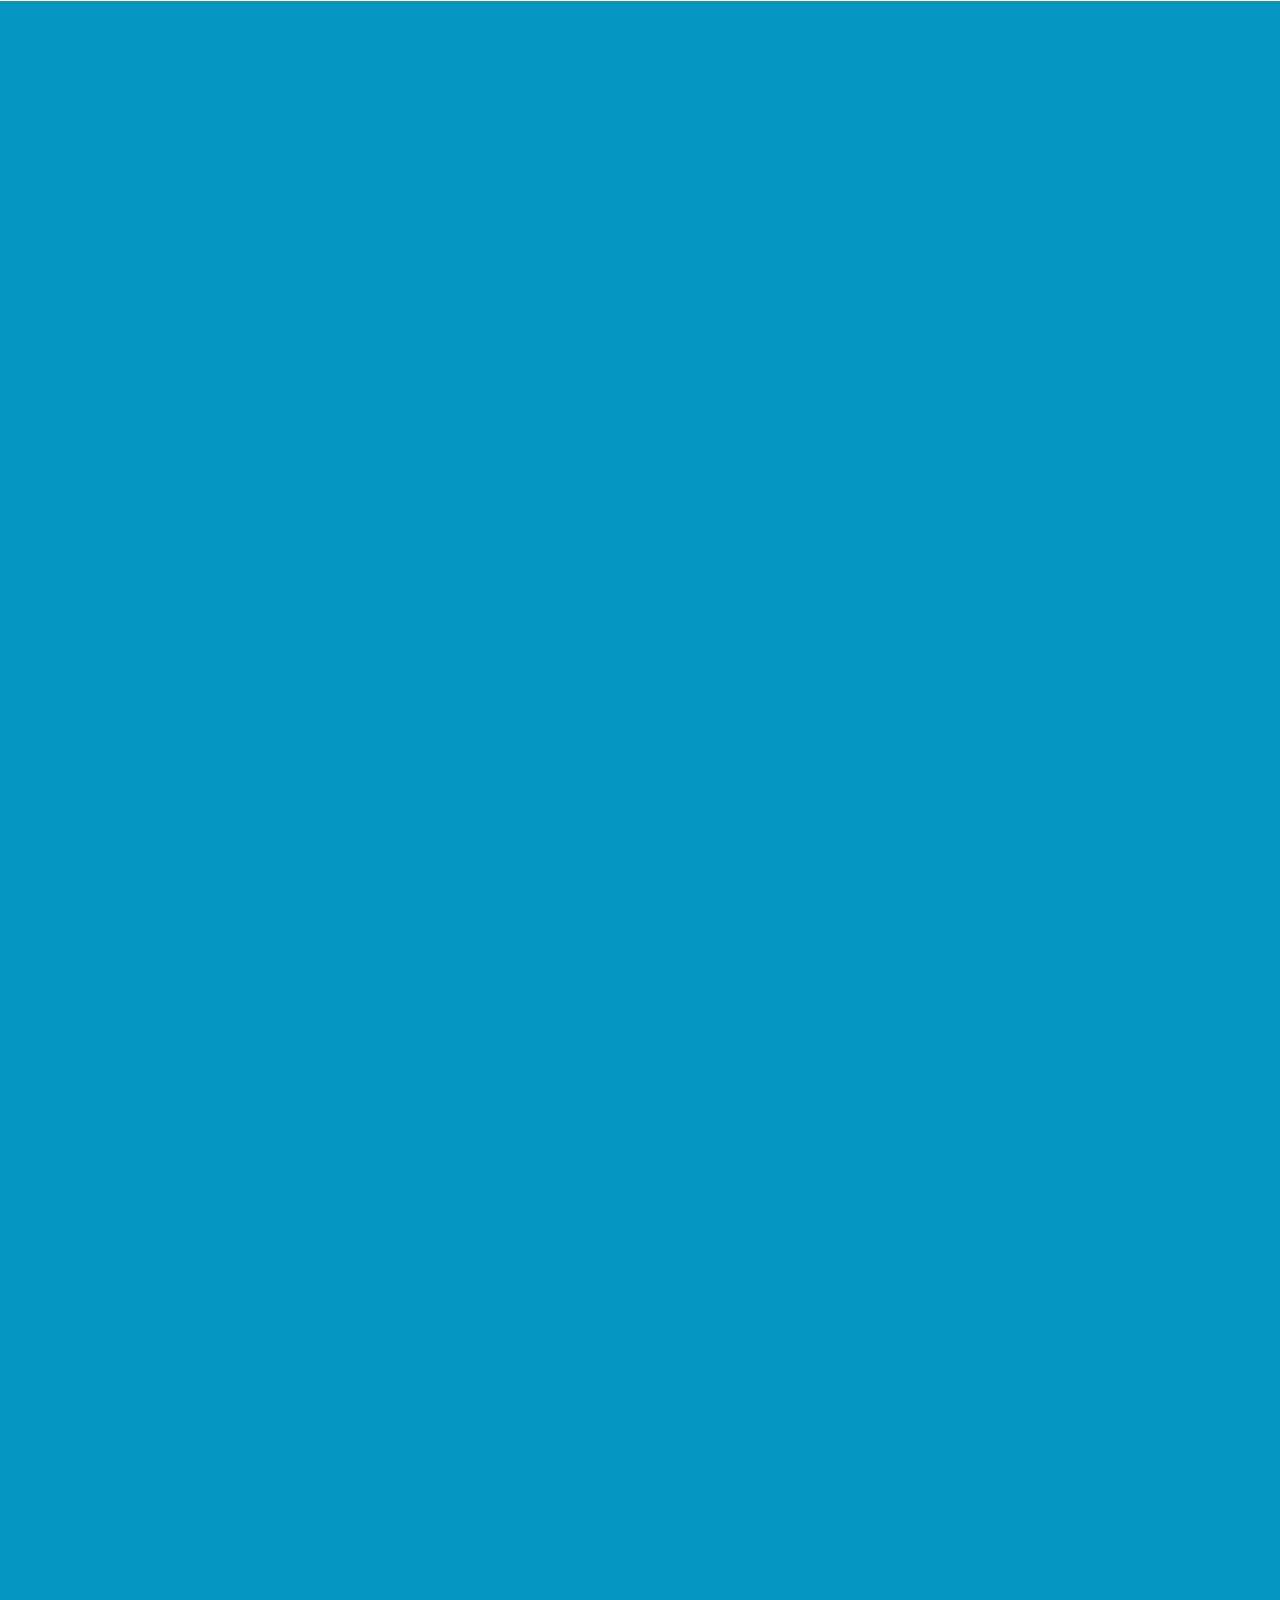
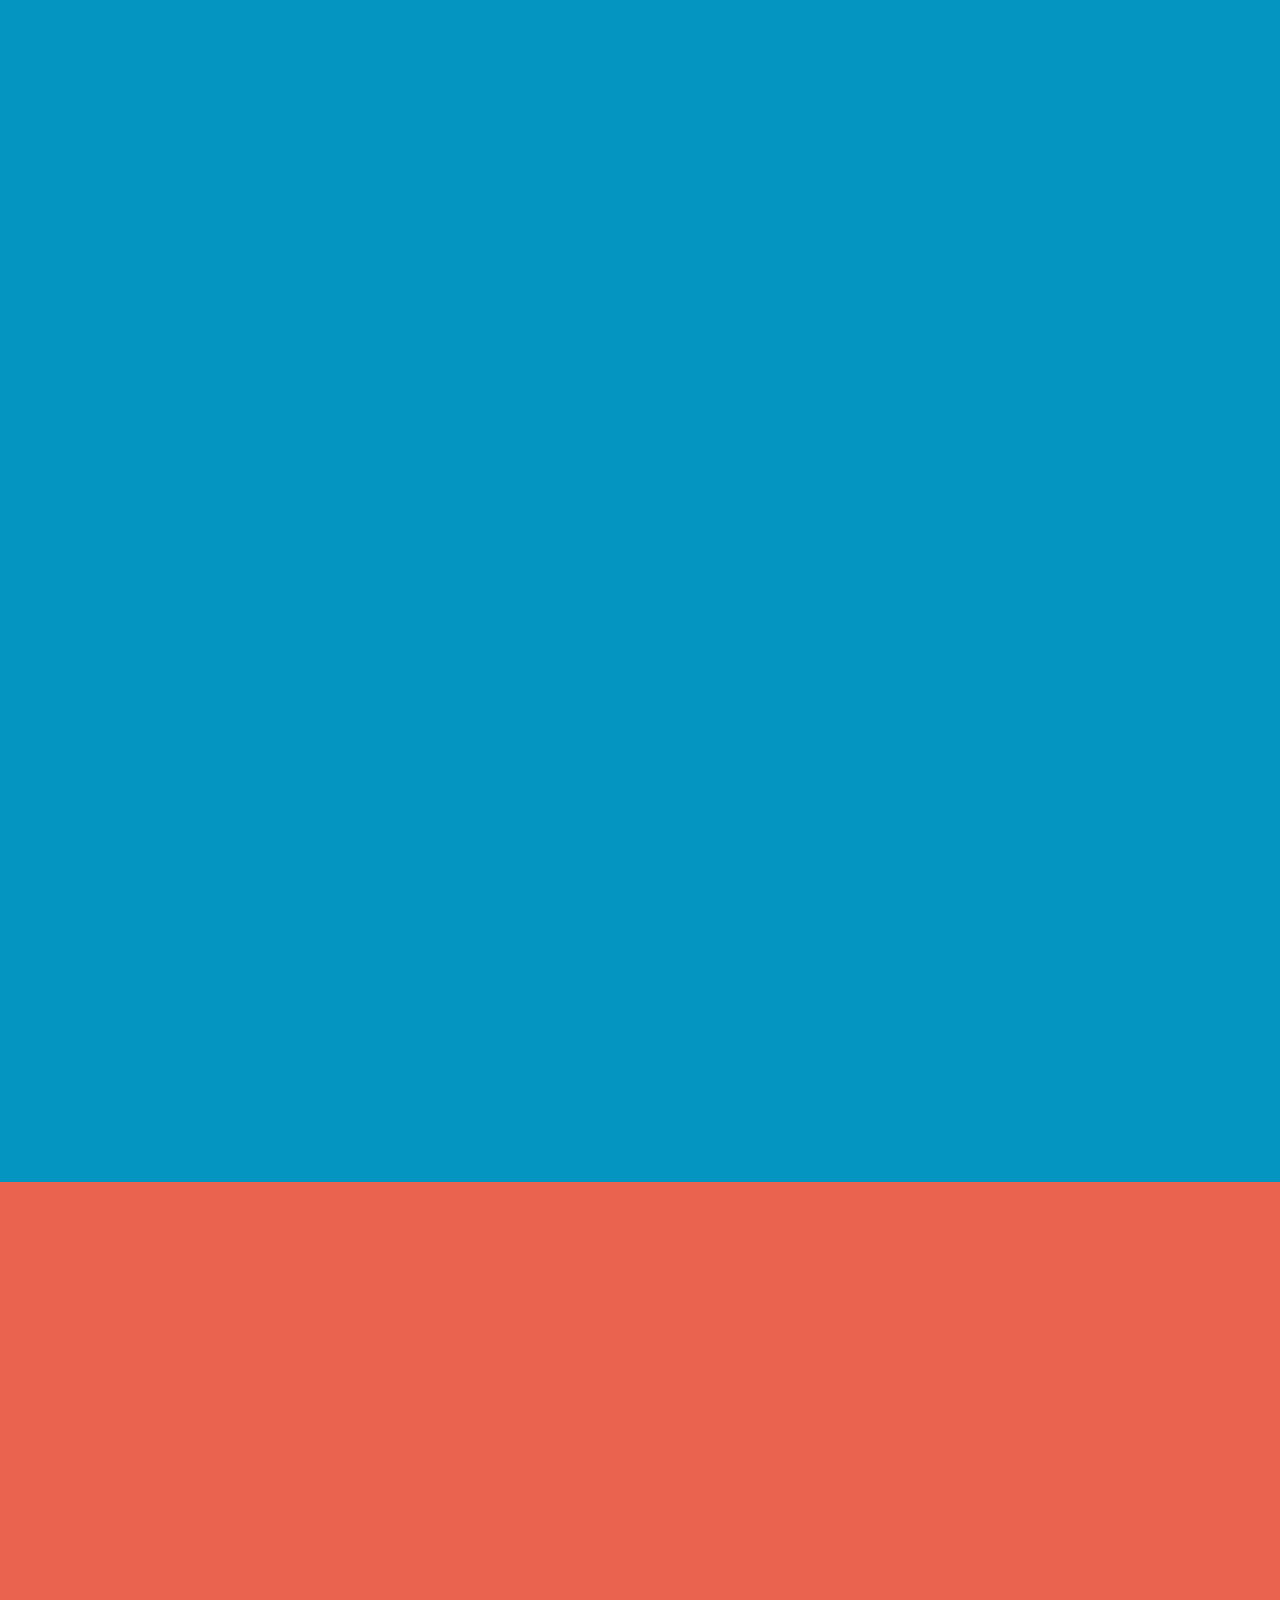
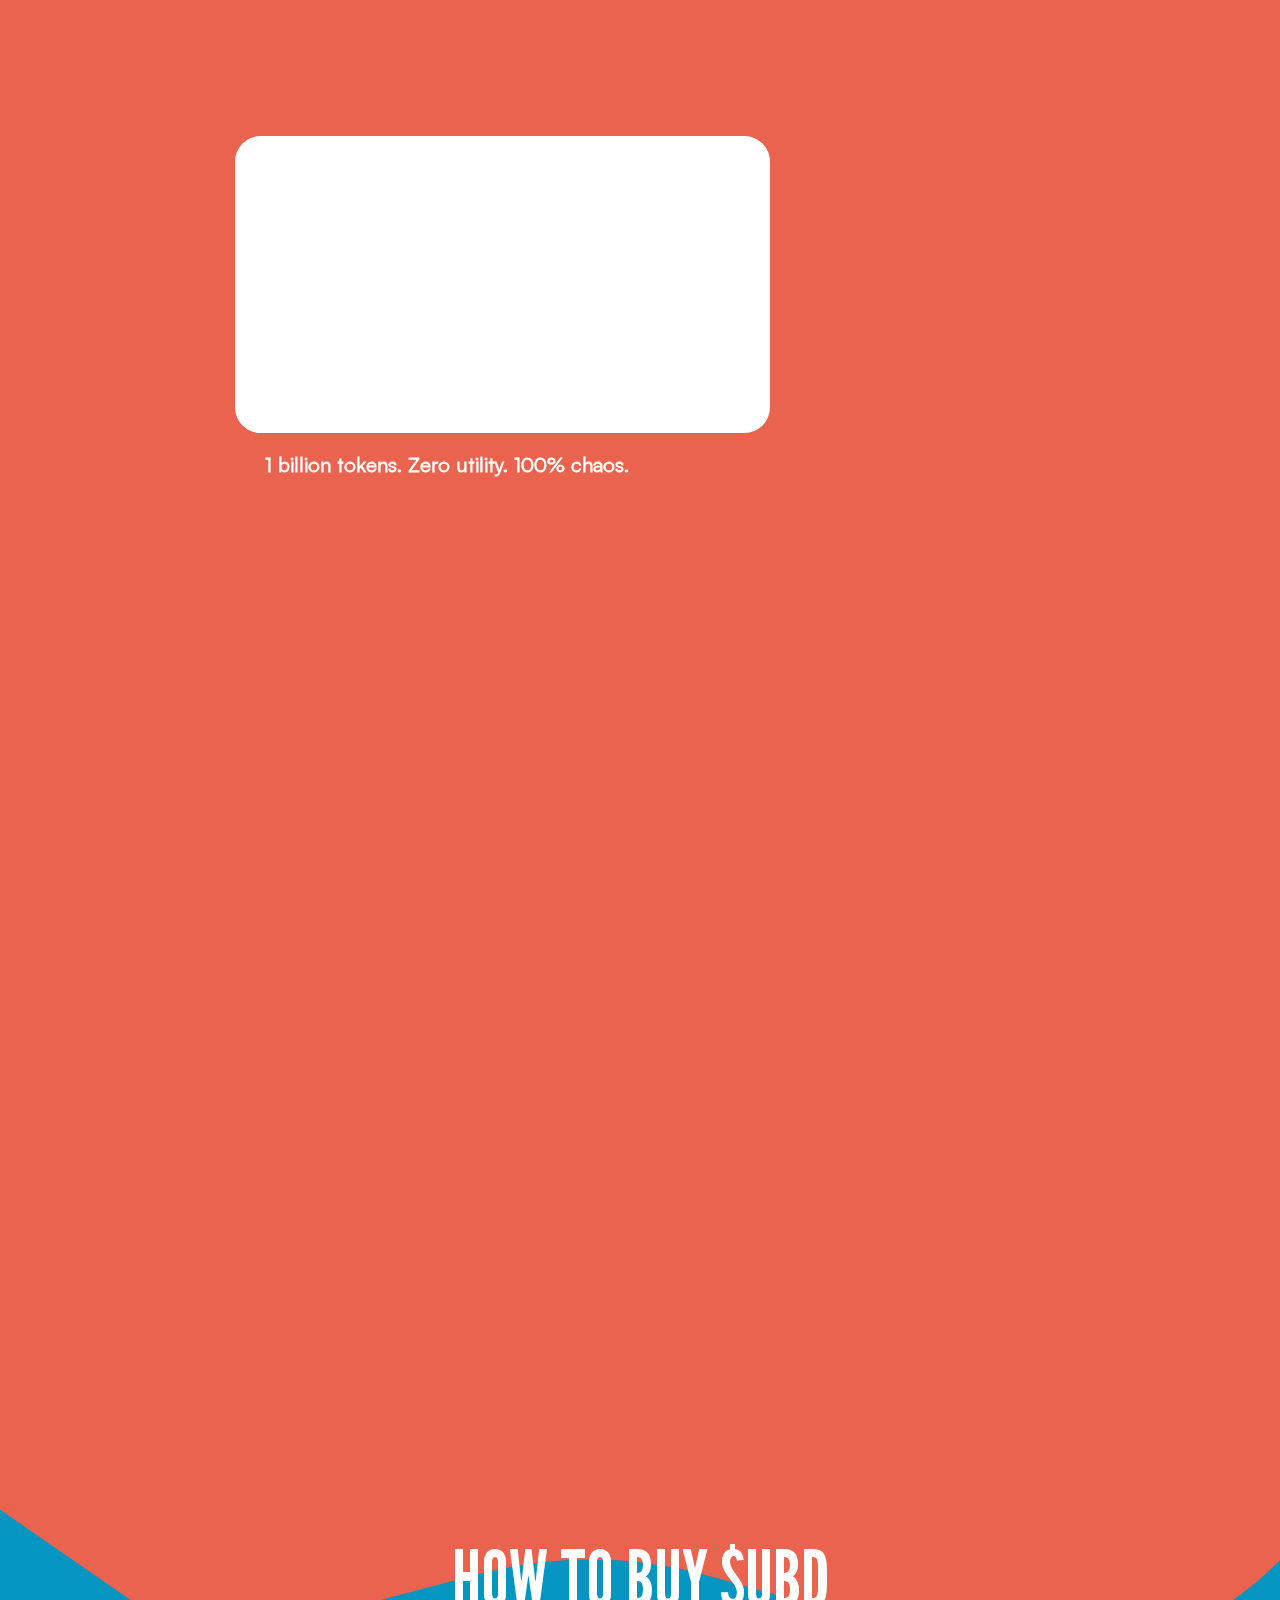
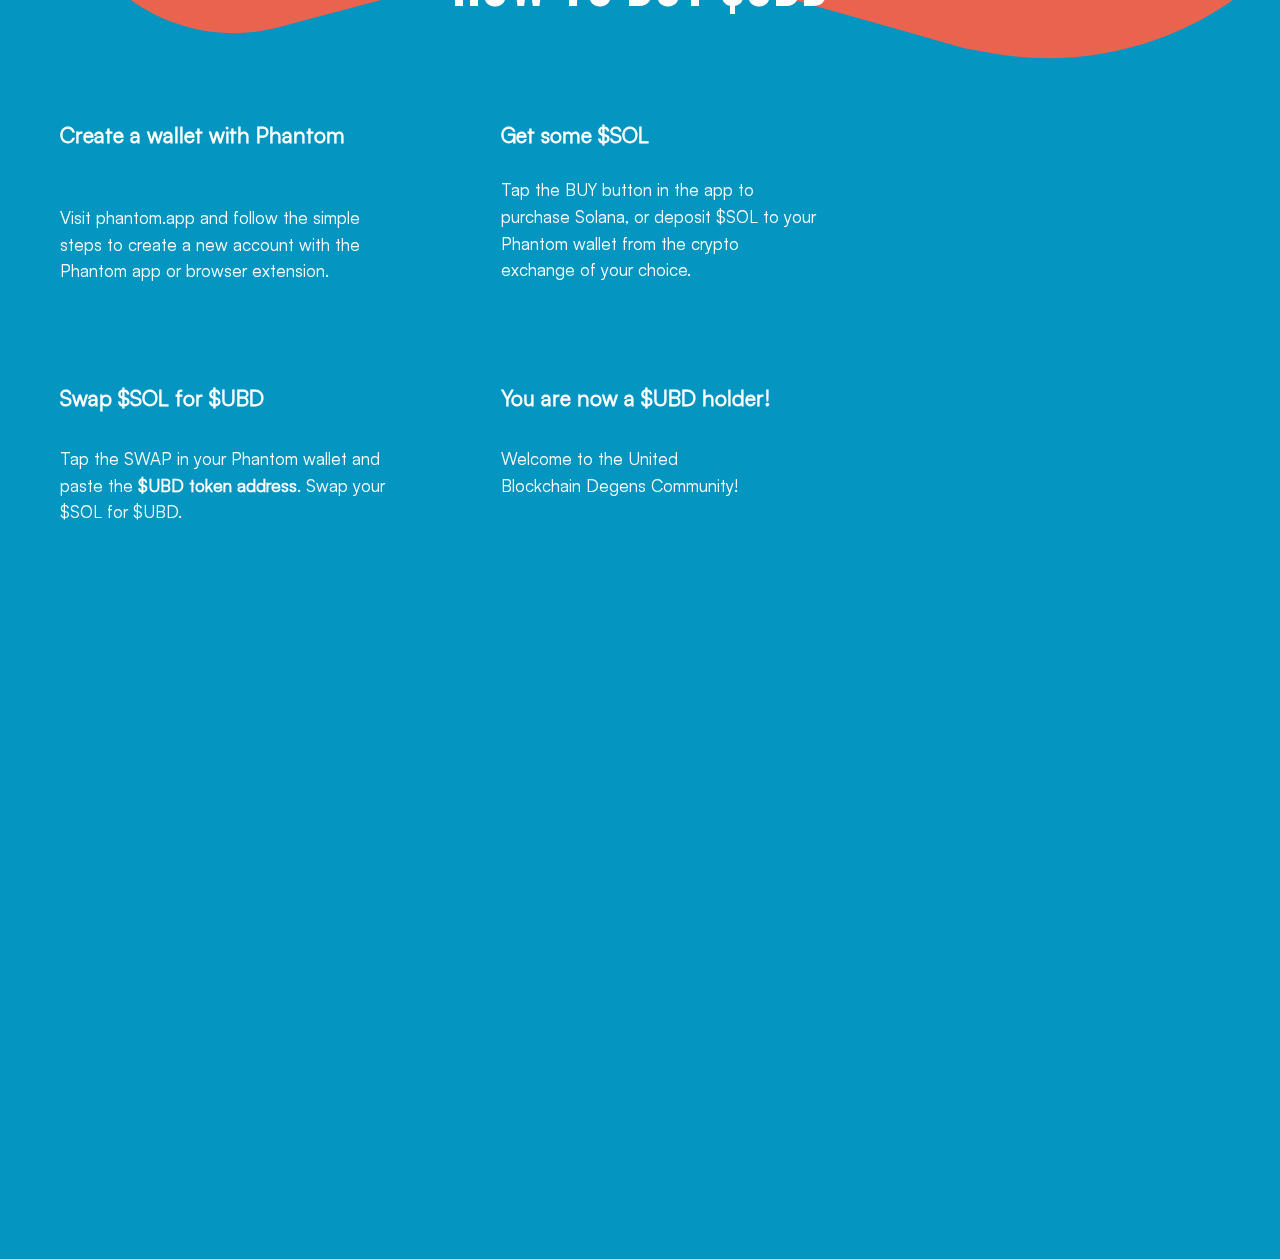
==== index-1.htm @ 3fdc9faa "8" ====
﻿<!DOCTYPE html> <html> <head> <meta charset="utf-8"> <meta http-equiv="Content-Type" content="text/html; charset=utf-8"> <meta name="viewport" content="width=device-width, initial-scale=1.0"> <!--metatextblock--> <title>UBD - United Blockchain Degens</title> <meta name="description" content="United Blockchain Degens - The Legend of Memes"> <meta property="og:url" content="http://ubd.top"> <meta property="og:title" content="United Blockchain Degens"> <meta property="og:description" content="United Blockchain Degens - The Legend of Memes"> <meta property="og:type" content="website"> <meta property="og:image" content="https://static.tildacdn.com/tild6433-3830-4864-a330-666639336232/Frame_1321314976.png"> <meta name="twitter:site" content="@ubdtop"> <meta name="twitter:title" content="United Blockchain Degens"> <meta name="twitter:description" content="United Blockchain Degens - The Legend of Memes"> <meta name="twitter:card" content="summary_large_image"> <meta name="twitter:image" content="https://static.tildacdn.com/tild6433-3830-4864-a330-666639336232/Frame_1321314976.png"> <link rel="canonical" href="index-1.htm"> <!--/metatextblock--> <meta name="format-detection" content="telephone=no"> <meta http-equiv="x-dns-prefetch-control" content="on"> <link rel="dns-prefetch" href="https://ws.tildacdn.com"> <link rel="dns-prefetch" href="https://static.tildacdn.com"> <link rel="shortcut icon" href="image_190.png" type="image/x-icon"> <!-- Assets --> <script src="tilda-fallback-1.0.min.js" async="" charset="utf-8"></script> <link rel="stylesheet" href="tilda-grid-3.0.min.css" type="text/css" media="all" onerror="this.loaderr='y';"> <link rel="stylesheet" href="tilda-blocks-page56776065.min.css?t=1736775939" type="text/css" media="all" onerror="this.loaderr='y';"> <link rel="stylesheet" href="tilda-animation-2.0.min.css" type="text/css" media="all" onerror="this.loaderr='y';"> <script nomodule="" src="tilda-polyfill-1.0.min.js" charset="utf-8"></script> <script type="text/javascript">function t_onReady(func) {if(document.readyState!='loading') {func();} else {document.addEventListener('DOMContentLoaded',func);}}
function t_onFuncLoad(funcName,okFunc,time) {if(typeof window[funcName]==='function') {okFunc();} else {setTimeout(function() {t_onFuncLoad(funcName,okFunc,time);},(time||100));}}function t396_initialScale(t){t=document.getElementById("rec"+t);if(t){t=t.querySelector(".t396__artboard");if(t){var e,r=document.documentElement.clientWidth,a=[];if(i=t.getAttribute("data-artboard-screens"))for(var i=i.split(","),l=0;l<i.length;l++)a[l]=parseInt(i[l],10);else a=[320,480,640,960,1200];for(l=0;l<a.length;l++){var n=a[l];n<=r&&(e=n)}var o="edit"===window.allrecords.getAttribute("data-tilda-mode"),d="center"===t396_getFieldValue(t,"valign",e,a),c="grid"===t396_getFieldValue(t,"upscale",e,a),s=t396_getFieldValue(t,"height_vh",e,a),u=t396_getFieldValue(t,"height",e,a),g=!!window.opr&&!!window.opr.addons||!!window.opera||-1!==navigator.userAgent.indexOf(" OPR/");if(!o&&d&&!c&&!s&&u&&!g){for(var _=parseFloat((r/e).toFixed(3)),f=[t,t.querySelector(".t396__carrier"),t.querySelector(".t396__filter")],l=0;l<f.length;l++)f[l].style.height=Math.floor(parseInt(u,10)*_)+"px";t396_scaleInitial__getElementsToScale(t).forEach(function(t){t.style.zoom=_})}}}}function t396_scaleInitial__getElementsToScale(t){return t?Array.prototype.slice.call(t.children).filter(function(t){return t&&(t.classList.contains("t396__elem")||t.classList.contains("t396__group"))}):[]}function t396_getFieldValue(t,e,r,a){var i=a[a.length-1],l=r===i?t.getAttribute("data-artboard-"+e):t.getAttribute("data-artboard-"+e+"-res-"+r);if(!l)for(var n=0;n<a.length;n++){var o=a[n];if(!(o<=r)&&(l=o===i?t.getAttribute("data-artboard-"+e):t.getAttribute("data-artboard-"+e+"-res-"+o)))break}return l}</script> <script src="tilda-scripts-3.0.min.js" charset="utf-8" defer="" onerror="this.loaderr='y';"></script> <script src="tilda-blocks-page56776065.min.js?t=1736775939" charset="utf-8" async="" onerror="this.loaderr='y';"></script> <script src="tilda-lazyload-1.0.min.js" charset="utf-8" async="" onerror="this.loaderr='y';"></script> <script src="tilda-animation-2.0.min.js" charset="utf-8" async="" onerror="this.loaderr='y';"></script> <script src="tilda-zero-1.1.min.js" charset="utf-8" async="" onerror="this.loaderr='y';"></script> <script src="tilda-animation-ext-1.0.min.js" charset="utf-8" async="" onerror="this.loaderr='y';"></script> <script src="tilda-animation-sbs-1.0.min.js" charset="utf-8" async="" onerror="this.loaderr='y';"></script> <script src="tilda-zero-scale-1.0.min.js" charset="utf-8" async="" onerror="this.loaderr='y';"></script> <script src="tilda-zero-top-shift-1.0.min.js" charset="utf-8" async="" onerror="this.loaderr='y';"></script> <script src="tilda-events-1.0.min.js" charset="utf-8" async="" onerror="this.loaderr='y';"></script> <script type="text/javascript">window.dataLayer=window.dataLayer||[];</script> <script type="text/javascript">(function() {if((/bot|google|yandex|baidu|bing|msn|duckduckbot|teoma|slurp|crawler|spider|robot|crawling|facebook/i.test(navigator.userAgent))===false&&typeof(sessionStorage)!='undefined'&&sessionStorage.getItem('visited')!=='y'&&document.visibilityState){var style=document.createElement('style');style.type='text/css';style.innerHTML='@media screen and (min-width: 980px) {.t-records {opacity: 0;}.t-records_animated {-webkit-transition: opacity ease-in-out .2s;-moz-transition: opacity ease-in-out .2s;-o-transition: opacity ease-in-out .2s;transition: opacity ease-in-out .2s;}.t-records.t-records_visible {opacity: 1;}}';document.getElementsByTagName('head')[0].appendChild(style);function t_setvisRecs(){var alr=document.querySelectorAll('.t-records');Array.prototype.forEach.call(alr,function(el) {el.classList.add("t-records_animated");});setTimeout(function() {Array.prototype.forEach.call(alr,function(el) {el.classList.add("t-records_visible");});sessionStorage.setItem("visited","y");},400);}
document.addEventListener('DOMContentLoaded',t_setvisRecs);}})();</script></head> <body class="t-body" style="margin:0;"> <!--allrecords--> <div id="allrecords" class="t-records" data-hook="blocks-collection-content-node" data-tilda-project-id="9583077" data-tilda-page-id="56776065" data-tilda-formskey="bc5785241fb5ac35c2be4069d9583077" data-tilda-cookie="no" data-tilda-lazy="yes" data-tilda-root-zone="com"> <div id="rec813749208" class="r t-rec t-rec_pt_0" style="padding-top:0px; " data-animationappear="off" data-record-type="396"> <!-- T396 --> <style>#rec813749208 .t396__artboard {position:fixed;width:100%;left:0;top:0;z-index:990;}#rec813749208 .t396__artboard {height:1px;background-color:#ffffff;overflow:visible;}#rec813749208 .t396__filter {height:1px;}#rec813749208 .t396__carrier{height:1px;background-position:center center;background-attachment:scroll;background-size:cover;background-repeat:no-repeat;}@media screen and (max-width:1919px) {#rec813749208 .t396__artboard,#rec813749208 .t396__filter,#rec813749208 .t396__carrier {height:1px;}#rec813749208 .t396__filter {}#rec813749208 .t396__carrier {background-attachment:scroll;}}@media screen and (max-width:1199px) {#rec813749208 .t396__artboard,#rec813749208 .t396__filter,#rec813749208 .t396__carrier {}#rec813749208 .t396__filter {}#rec813749208 .t396__carrier {background-attachment:scroll;}}@media screen and (max-width:959px) {#rec813749208 .t396__artboard,#rec813749208 .t396__filter,#rec813749208 .t396__carrier {}#rec813749208 .t396__filter {}#rec813749208 .t396__carrier {background-attachment:scroll;}}@media screen and (max-width:639px) {#rec813749208 .t396__artboard,#rec813749208 .t396__filter,#rec813749208 .t396__carrier {}#rec813749208 .t396__filter {}#rec813749208 .t396__carrier {background-attachment:scroll;}}@media screen and (max-width:479px) {#rec813749208 .t396__artboard,#rec813749208 .t396__filter,#rec813749208 .t396__carrier {}#rec813749208 .t396__filter {}#rec813749208 .t396__carrier {background-attachment:scroll;}}#rec813749208 .tn-elem[data-elem-id="1729380786170"]{z-index:3;top:42px;left:calc(50% - 960px + 705px);width:509px;height:53px;}#rec813749208 .tn-elem[data-elem-id="1729380786170"] .tn-atom {border-radius:20px 20px 20px 20px;background-color:#007092;background-position:center center;border-color:transparent ;border-style:solid;}@media screen and (max-width:1919px) {#rec813749208 .tn-elem[data-elem-id="1729380786170"] {top:32px;left:calc(50% - 600px + 371px);width:457px;height:48px;}}@media screen and (max-width:1199px) {#rec813749208 .tn-elem[data-elem-id="1729380786170"] {top:26px;left:calc(50% - 480px + 251px);}}@media screen and (max-width:959px) {#rec813749208 .tn-elem[data-elem-id="1729380786170"] {left:calc(50% - 320px + 91px);}}@media screen and (max-width:639px) {#rec813749208 .tn-elem[data-elem-id="1729380786170"] {top:32px;left:calc(50% - 240px + 11px);}}@media screen and (max-width:479px) {#rec813749208 .tn-elem[data-elem-id="1729380786170"] {top:15px;left:calc(50% - 160px + 20px);width:282px;height:62px;}}#rec813749208 .tn-elem[data-elem-id="1729380786163"]{color:#ffffff;text-align:LEFT;z-index:4;top:61px;left:calc(50% - 960px + 727px);width:82px;height:auto;}#rec813749208 .tn-elem[data-elem-id="1729380786163"] .tn-atom{color:#ffffff;font-size:14px;font-family:'LeagueGothic',Arial,sans-serif;line-height:1;font-weight:500;background-position:center center;border-color:transparent ;border-style:solid;}@media screen and (max-width:1919px) {#rec813749208 .tn-elem[data-elem-id="1729380786163"] {top:49px;left:calc(50% - 600px + 391px);width:74px;height:auto;}#rec813749208 .tn-elem[data-elem-id="1729380786163"] .tn-atom{font-size:14px;}}@media screen and (max-width:1199px) {#rec813749208 .tn-elem[data-elem-id="1729380786163"] {top:43px;left:calc(50% - 480px + 271px);height:auto;}}@media screen and (max-width:959px) {#rec813749208 .tn-elem[data-elem-id="1729380786163"] {left:calc(50% - 320px + 111px);height:auto;}}@media screen and (max-width:639px) {#rec813749208 .tn-elem[data-elem-id="1729380786163"] {top:49px;left:calc(50% - 240px + 31px);height:auto;}}@media screen and (max-width:479px) {#rec813749208 .tn-elem[data-elem-id="1729380786163"] {top:22px;left:calc(50% - 160px + 46px);width:49px;height:auto;}}#rec813749208 .tn-elem[data-elem-id="1729380786161"]{color:#ffffff;text-align:LEFT;z-index:5;top:61px;left:calc(50% - 960px + 832px);width:72px;height:auto;}#rec813749208 .tn-elem[data-elem-id="1729380786161"] .tn-atom{color:#ffffff;font-size:14px;font-family:'LeagueGothic',Arial,sans-serif;line-height:1;font-weight:500;background-position:center center;border-color:transparent ;border-style:solid;}@media screen and (max-width:1919px) {#rec813749208 .tn-elem[data-elem-id="1729380786161"] {top:49px;left:calc(50% - 600px + 485px);width:65px;height:auto;}#rec813749208 .tn-elem[data-elem-id="1729380786161"] .tn-atom{font-size:14px;}}@media screen and (max-width:1199px) {#rec813749208 .tn-elem[data-elem-id="1729380786161"] {top:43px;left:calc(50% - 480px + 365px);height:auto;}}@media screen and (max-width:959px) {#rec813749208 .tn-elem[data-elem-id="1729380786161"] {left:calc(50% - 320px + 205px);height:auto;}}@media screen and (max-width:639px) {#rec813749208 .tn-elem[data-elem-id="1729380786161"] {top:49px;left:calc(50% - 240px + 125px);height:auto;}}@media screen and (max-width:479px) {#rec813749208 .tn-elem[data-elem-id="1729380786161"] {top:50px;left:calc(50% - 160px + 51px);width:43px;height:auto;}}#rec813749208 .tn-elem[data-elem-id="1729380786156"]{color:#ffffff;text-align:LEFT;z-index:6;top:61px;left:calc(50% - 960px + 1011px);width:84px;height:auto;}#rec813749208 .tn-elem[data-elem-id="1729380786156"] .tn-atom{color:#ffffff;font-size:14px;font-family:'LeagueGothic',Arial,sans-serif;line-height:1;font-weight:500;background-position:center center;border-color:transparent ;border-style:solid;}@media screen and (max-width:1919px) {#rec813749208 .tn-elem[data-elem-id="1729380786156"] {top:49px;left:calc(50% - 600px + 646px);width:75px;height:auto;}#rec813749208 .tn-elem[data-elem-id="1729380786156"] .tn-atom{font-size:14px;}}@media screen and (max-width:1199px) {#rec813749208 .tn-elem[data-elem-id="1729380786156"] {top:43px;left:calc(50% - 480px + 526px);height:auto;}}@media screen and (max-width:959px) {#rec813749208 .tn-elem[data-elem-id="1729380786156"] {left:calc(50% - 320px + 366px);height:auto;}}@media screen and (max-width:639px) {#rec813749208 .tn-elem[data-elem-id="1729380786156"] {top:49px;left:calc(50% - 240px + 286px);height:auto;}}@media screen and (max-width:479px) {#rec813749208 .tn-elem[data-elem-id="1729380786156"] {top:22px;left:calc(50% - 160px + 201px);width:49px;height:auto;}}#rec813749208 .tn-elem[data-elem-id="1729380786154"]{color:#ffffff;text-align:LEFT;z-index:7;top:61px;left:calc(50% - 960px + 1117px);width:75px;height:auto;}#rec813749208 .tn-elem[data-elem-id="1729380786154"] .tn-atom{color:#ffffff;font-size:14px;font-family:'LeagueGothic',Arial,sans-serif;line-height:1;font-weight:500;background-position:center center;border-color:transparent ;border-style:solid;}@media screen and (max-width:1919px) {#rec813749208 .tn-elem[data-elem-id="1729380786154"] {top:49px;left:calc(50% - 600px + 741px);width:67px;height:auto;}#rec813749208 .tn-elem[data-elem-id="1729380786154"] .tn-atom{font-size:14px;}}@media screen and (max-width:1199px) {#rec813749208 .tn-elem[data-elem-id="1729380786154"] {top:43px;left:calc(50% - 480px + 621px);height:auto;}}@media screen and (max-width:959px) {#rec813749208 .tn-elem[data-elem-id="1729380786154"] {left:calc(50% - 320px + 461px);height:auto;}}@media screen and (max-width:639px) {#rec813749208 .tn-elem[data-elem-id="1729380786154"] {top:49px;left:calc(50% - 240px + 381px);height:auto;}}@media screen and (max-width:479px) {#rec813749208 .tn-elem[data-elem-id="1729380786154"] {top:52px;left:calc(50% - 160px + 205px);width:73px;height:auto;}}#rec813749208 .tn-elem[data-elem-id="1729380786151"]{z-index:9;top:51px;left:calc(50% - 960px + 942px);width:36px;height:35px;}#rec813749208 .tn-elem[data-elem-id="1729380786151"] .tn-atom {border-radius:202px 202px 202px 202px;background-position:center center;background-size:cover;background-repeat:no-repeat;border-color:transparent ;border-style:solid;}@media screen and (max-width:1919px) {#rec813749208 .tn-elem[data-elem-id="1729380786151"] {top:40px;left:calc(50% - 600px + 584px);width:32px;height:32px;}}@media screen and (max-width:1199px) {#rec813749208 .tn-elem[data-elem-id="1729380786151"] {top:34px;left:calc(50% - 480px + 464px);}}@media screen and (max-width:959px) {#rec813749208 .tn-elem[data-elem-id="1729380786151"] {top:34px;left:calc(50% - 320px + 304px);}}@media screen and (max-width:639px) {#rec813749208 .tn-elem[data-elem-id="1729380786151"] {top:40px;left:calc(50% - 240px + 224px);}}@media screen and (max-width:479px) {#rec813749208 .tn-elem[data-elem-id="1729380786151"] {top:32px;left:calc(50% - 160px + 143px);width:33px;height:33px;}}#rec813749208 .tn-elem[data-elem-id="1729380786149"]{z-index:10;top:51px;left:calc(50% - 960px + 952px);width:17px;height:auto;}#rec813749208 .tn-elem[data-elem-id="1729380786149"] .tn-atom{background-position:center center;border-color:transparent ;border-style:solid;}#rec813749208 .tn-elem[data-elem-id="1729380786149"] .tn-atom__vector svg {display:block;}@media screen and (max-width:1919px) {#rec813749208 .tn-elem[data-elem-id="1729380786149"] {top:40px;left:calc(50% - 600px + 593px);width:15px;height:auto;}}@media screen and (max-width:1199px) {#rec813749208 .tn-elem[data-elem-id="1729380786149"] {top:34px;left:calc(50% - 480px + 473px);height:auto;}}@media screen and (max-width:959px) {#rec813749208 .tn-elem[data-elem-id="1729380786149"] {top:34px;left:calc(50% - 320px + 313px);height:auto;}}@media screen and (max-width:639px) {#rec813749208 .tn-elem[data-elem-id="1729380786149"] {top:40px;left:calc(50% - 240px + 233px);height:auto;}}@media screen and (max-width:479px) {#rec813749208 .tn-elem[data-elem-id="1729380786149"] {top:32px;left:calc(50% - 160px + 152px);width:15px;height:auto;}#rec813749208 .tn-elem[data-elem-id="1729380786149"] .tn-atom {-webkit-transform:rotate(1deg);-moz-transform:rotate(1deg);transform:rotate(1deg);}}#rec813749208 .tn-elem[data-elem-id="1729380786151"]{z-index:9;top:51px;left:calc(50% - 960px + 942px);width:36px;height:35px;}#rec813749208 .tn-elem[data-elem-id="1729380786151"] .tn-atom {border-radius:202px 202px 202px 202px;background-position:center center;background-size:cover;background-repeat:no-repeat;border-color:transparent ;border-style:solid;}@media screen and (max-width:1919px) {#rec813749208 .tn-elem[data-elem-id="1729380786151"] {top:40px;left:calc(50% - 600px + 584px);width:32px;height:32px;}}@media screen and (max-width:1199px) {#rec813749208 .tn-elem[data-elem-id="1729380786151"] {top:34px;left:calc(50% - 480px + 464px);}}@media screen and (max-width:959px) {#rec813749208 .tn-elem[data-elem-id="1729380786151"] {top:34px;left:calc(50% - 320px + 304px);}}@media screen and (max-width:639px) {#rec813749208 .tn-elem[data-elem-id="1729380786151"] {top:40px;left:calc(50% - 240px + 224px);}}@media screen and (max-width:479px) {#rec813749208 .tn-elem[data-elem-id="1729380786151"] {top:32px;left:calc(50% - 160px + 143px);width:33px;height:33px;}}#rec813749208 .tn-elem[data-elem-id="1729380786149"]{z-index:10;top:51px;left:calc(50% - 960px + 952px);width:17px;height:auto;}#rec813749208 .tn-elem[data-elem-id="1729380786149"] .tn-atom{background-position:center center;border-color:transparent ;border-style:solid;}#rec813749208 .tn-elem[data-elem-id="1729380786149"] .tn-atom__vector svg {display:block;}@media screen and (max-width:1919px) {#rec813749208 .tn-elem[data-elem-id="1729380786149"] {top:40px;left:calc(50% - 600px + 593px);width:15px;height:auto;}}@media screen and (max-width:1199px) {#rec813749208 .tn-elem[data-elem-id="1729380786149"] {top:34px;left:calc(50% - 480px + 473px);height:auto;}}@media screen and (max-width:959px) {#rec813749208 .tn-elem[data-elem-id="1729380786149"] {top:34px;left:calc(50% - 320px + 313px);height:auto;}}@media screen and (max-width:639px) {#rec813749208 .tn-elem[data-elem-id="1729380786149"] {top:40px;left:calc(50% - 240px + 233px);height:auto;}}@media screen and (max-width:479px) {#rec813749208 .tn-elem[data-elem-id="1729380786149"] {top:32px;left:calc(50% - 160px + 152px);width:15px;height:auto;}#rec813749208 .tn-elem[data-elem-id="1729380786149"] .tn-atom {-webkit-transform:rotate(1deg);-moz-transform:rotate(1deg);transform:rotate(1deg);}}</style> <div class='t396'> <div class="t396__artboard" data-artboard-recid="813749208" data-artboard-screens="320,480,640,960,1200,1920" data-artboard-height="1" data-artboard-valign="center" data-artboard-upscale="window" data-artboard-ovrflw="visible" data-artboard-pos="fixed" data-artboard-fixed-shift="y" data-artboard-height-res-1200="1"> <div class="t396__carrier" data-artboard-recid="813749208"></div> <div class="t396__filter" data-artboard-recid="813749208"></div> <div class='t396__elem tn-elem tn-elem__8137492081729380786170 t-animate' data-elem-id='1729380786170' data-elem-type='shape' data-field-top-value="42" data-field-left-value="705" data-field-height-value="53" data-field-width-value="509" data-field-axisy-value="top" data-field-axisx-value="left" data-field-container-value="grid" data-field-topunits-value="px" data-field-leftunits-value="px" data-field-heightunits-value="px" data-field-widthunits-value="px" data-animate-style="fadein" data-animate-duration="1.5" data-field-top-res-320-value="15" data-field-left-res-320-value="20" data-field-height-res-320-value="62" data-field-width-res-320-value="282" data-field-top-res-480-value="32" data-field-left-res-480-value="11" data-field-left-res-640-value="91" data-field-top-res-960-value="26" data-field-left-res-960-value="251" data-field-top-res-1200-value="32" data-field-left-res-1200-value="371" data-field-height-res-1200-value="48" data-field-width-res-1200-value="457"> <div class='tn-atom'> </div> </div> <div class='t396__elem tn-elem tn-elem__8137492081729380786163 t-animate' data-elem-id='1729380786163' data-elem-type='text' data-field-top-value="61" data-field-left-value="727" data-field-height-value="14" data-field-width-value="82" data-field-axisy-value="top" data-field-axisx-value="left" data-field-container-value="grid" data-field-topunits-value="px" data-field-leftunits-value="px" data-field-heightunits-value="px" data-field-widthunits-value="px" data-animate-style="fadein" data-animate-duration="1.5" data-field-top-res-320-value="22" data-field-left-res-320-value="46" data-field-height-res-320-value="14" data-field-width-res-320-value="49" data-field-container-res-320-value="grid" data-field-top-res-480-value="49" data-field-left-res-480-value="31" data-field-left-res-640-value="111" data-field-top-res-960-value="43" data-field-left-res-960-value="271" data-field-top-res-1200-value="49" data-field-left-res-1200-value="391" data-field-width-res-1200-value="74"> <div class='tn-atom' field='tn_text_1729380786163'><a href="#community" style="color: rgb(255, 255, 255);">Community</a></div> </div> <div class='t396__elem tn-elem tn-elem__8137492081729380786161 t-animate' data-elem-id='1729380786161' data-elem-type='text' data-field-top-value="61" data-field-left-value="832" data-field-height-value="14" data-field-width-value="72" data-field-axisy-value="top" data-field-axisx-value="left" data-field-container-value="grid" data-field-topunits-value="px" data-field-leftunits-value="px" data-field-heightunits-value="px" data-field-widthunits-value="px" data-animate-style="fadein" data-animate-duration="1.5" data-field-top-res-320-value="50" data-field-left-res-320-value="51" data-field-height-res-320-value="14" data-field-width-res-320-value="43" data-field-container-res-320-value="grid" data-field-top-res-480-value="49" data-field-left-res-480-value="125" data-field-left-res-640-value="205" data-field-top-res-960-value="43" data-field-left-res-960-value="365" data-field-top-res-1200-value="49" data-field-left-res-1200-value="485" data-field-width-res-1200-value="65"> <div class='tn-atom' field='tn_text_1729380786161'><a href="#road" style="color: rgb(255, 255, 255);">Roadmap</a></div> </div> <div class='t396__elem tn-elem tn-elem__8137492081729380786156 t-animate' data-elem-id='1729380786156' data-elem-type='text' data-field-top-value="61" data-field-left-value="1011" data-field-height-value="14" data-field-width-value="84" data-field-axisy-value="top" data-field-axisx-value="left" data-field-container-value="grid" data-field-topunits-value="px" data-field-leftunits-value="px" data-field-heightunits-value="px" data-field-widthunits-value="px" data-animate-style="fadein" data-animate-duration="1.5" data-field-top-res-320-value="22" data-field-left-res-320-value="201" data-field-height-res-320-value="14" data-field-width-res-320-value="49" data-field-container-res-320-value="grid" data-field-top-res-480-value="49" data-field-left-res-480-value="286" data-field-left-res-640-value="366" data-field-top-res-960-value="43" data-field-left-res-960-value="526" data-field-top-res-1200-value="49" data-field-left-res-1200-value="646" data-field-width-res-1200-value="75"> <div class='tn-atom' field='tn_text_1729380786156'><a href="#token" style="color: rgb(255, 255, 255);">Tokenomics</a></div> </div> <div class='t396__elem tn-elem tn-elem__8137492081729380786154 t-animate' data-elem-id='1729380786154' data-elem-type='text' data-field-top-value="61" data-field-left-value="1117" data-field-height-value="14" data-field-width-value="75" data-field-axisy-value="top" data-field-axisx-value="left" data-field-container-value="grid" data-field-topunits-value="px" data-field-leftunits-value="px" data-field-heightunits-value="px" data-field-widthunits-value="px" data-animate-style="fadein" data-animate-duration="1.5" data-field-top-res-320-value="52" data-field-left-res-320-value="205" data-field-height-res-320-value="14" data-field-width-res-320-value="73" data-field-container-res-320-value="grid" data-field-top-res-480-value="49" data-field-left-res-480-value="381" data-field-left-res-640-value="461" data-field-top-res-960-value="43" data-field-left-res-960-value="621" data-field-top-res-1200-value="49" data-field-left-res-1200-value="741" data-field-width-res-1200-value="67"> <div class='tn-atom' field='tn_text_1729380786154'><a href="#core" style="color: rgb(255, 255, 255);">AI Degens</a></div> </div> <div class="t396__group tn-group tn-group__813749208172971275692961540" data-fields="top,left" data-group-id="172971275692961540" data-group-type-value="logical" data-group-top-value="32" data-group-left-value="143" data-group-height-value="33" data-group-width-value="33" data-group-topunits-value="px" data-group-leftunits-value="px"> <div class="tn-molecule" id="molecule-172971275692961540"> <div class='t396__elem tn-elem tn-elem__8137492081729380786151 t-animate' data-elem-id='1729380786151' data-elem-type='shape' data-field-top-value="51" data-field-left-value="942" data-field-height-value="35" data-field-width-value="36" data-field-axisy-value="top" data-field-axisx-value="left" data-field-container-value="grid" data-field-topunits-value="px" data-field-leftunits-value="px" data-field-heightunits-value="px" data-field-widthunits-value="px" data-animate-style="fadein" data-animate-duration="1.5" data-field-top-res-320-value="32" data-field-left-res-320-value="143" data-field-height-res-320-value="33" data-field-width-res-320-value="33" data-field-container-res-320-value="grid" data-field-top-res-480-value="40" data-field-left-res-480-value="224" data-field-top-res-640-value="34" data-field-left-res-640-value="304" data-field-top-res-960-value="34" data-field-left-res-960-value="464" data-field-top-res-1200-value="40" data-field-left-res-1200-value="584" data-field-height-res-1200-value="32" data-field-width-res-1200-value="32"> <a class='tn-atom t-bgimg' href="index.htm" data-original="https://static.tildacdn.com/tild3364-3230-4563-b561-303764393238/fe9f4244-8799-4ff8-8.png" aria-label='' role="img"> </a> </div> <div class='t396__elem tn-elem tn-elem__8137492081729380786149 t-animate' data-elem-id='1729380786149' data-elem-type='vector' data-field-top-value="51" data-field-left-value="952" data-field-height-value="36" data-field-width-value="17" data-field-axisy-value="top" data-field-axisx-value="left" data-field-container-value="grid" data-field-topunits-value="px" data-field-leftunits-value="px" data-field-heightunits-value="px" data-field-widthunits-value="px" data-animate-style="fadein" data-animate-duration="1.5" data-field-top-res-320-value="32" data-field-left-res-320-value="152" data-field-height-res-320-value="32" data-field-width-res-320-value="15" data-field-container-res-320-value="grid" data-field-top-res-480-value="40" data-field-left-res-480-value="233" data-field-top-res-640-value="34" data-field-left-res-640-value="313" data-field-top-res-960-value="34" data-field-left-res-960-value="473" data-field-top-res-1200-value="40" data-field-left-res-1200-value="593" data-field-width-res-1200-value="15"> <a class='tn-atom tn-atom__vector' href="index.htm"> <?xml version="1.0" encoding="UTF-8"?> <!--?xml version="1.0" encoding="UTF-8"?--> <!--?xml version="1.0" encoding="UTF-8"?--> <!--?xml version="1.0" encoding="UTF-8"?--> <!--?xml version="1.0" encoding="UTF-8"?--> <!--?xml version="1.0" encoding="UTF-8"?--> <!--?xml version="1.0" encoding="UTF-8"?--> <!--?xml version="1.0" encoding="UTF-8"?--> <!--?xml version="1.0" encoding="UTF-8"?--> <!--?xml version="1.0" encoding="UTF-8"?--> <!--?xml version="1.0" encoding="UTF-8"?--> <!--?xml version="1.0" encoding="UTF-8"?--> <!--?xml version="1.0" encoding="UTF-8"?--> <!--?xml version="1.0" encoding="UTF-8"?--> <!--?xml version="1.0" encoding="UTF-8"?--> <!--?xml version="1.0" encoding="UTF-8"?--> <!--?xml version="1.0" encoding="UTF-8"?--> <!--?xml version="1.0" encoding="UTF-8"?--> <!--?xml version="1.0" encoding="UTF-8"?--> <!--?xml version="1.0" encoding="UTF-8"?--> <!--?xml version="1.0" encoding="UTF-8"?--> <!--?xml version="1.0" encoding="UTF-8"?--> <!--?xml version="1.0" encoding="UTF-8"?--> <!--?xml version="1.0" encoding="UTF-8"?--> <!--?xml version="1.0" encoding="UTF-8"?--> <!--?xml version="1.0" encoding="UTF-8"?--> <!--?xml version="1.0" encoding="UTF-8"?--> <!--?xml version="1.0" encoding="UTF-8"?--> <!--?xml version="1.0" encoding="UTF-8"?--> <!--?xml version="1.0" encoding="UTF-8"?--> <!--?xml version="1.0" encoding="UTF-8"?--> <!--?xml version="1.0" encoding="UTF-8"?--> <!--?xml version="1.0" encoding="UTF-8"?--> <!--?xml version="1.0" encoding="UTF-8"?--> <!--?xml version="1.0" encoding="UTF-8"?--> <!--?xml version="1.0" encoding="UTF-8"?--> <!--?xml version="1.0" encoding="UTF-8"?--> <!--?xml version="1.0" encoding="UTF-8"?--> <!--?xml version="1.0" encoding="UTF-8"?--> <!--?xml version="1.0" encoding="UTF-8"?--> <!--?xml version="1.0" encoding="UTF-8"?--> <!--?xml version="1.0" encoding="UTF-8"?--> <svg xmlns="http://www.w3.org/2000/svg" viewbox="0 0 15 32" fill="none"> <path d="M6.218675 4.882825C6.218675 4.99365 6.126875 5.083475 6.01365 5.083475H3.46605C3.32555 5.083475 3.191225 5.1399 3.09445 5.2396L0.14094525 8.28215C0.05045475 8.375375 0 8.49905 0 8.627625V15.266925C0 15.3951 0.05014775 15.518425 0.14014575 15.61155L0.47124 15.954175L2.562625 13.777925V9.630775C2.562625 9.5026 2.612775 9.379275 2.702775 9.28615L4.188825 7.748325C4.285625 7.64815 4.4203 7.591375 4.5612 7.591375H10.480625C10.621525 7.591375 10.7562 7.64815 10.853 7.748325L12.2972 9.24285C12.3872 9.335975 12.43735 9.4593 12.43735 9.587475V10.166175C12.43735 10.276975 12.52915 10.3668 12.642375 10.3668H13.54095C13.656075 10.3668 13.76785 10.328875 13.85825 10.259125L14.9219 9.438575C14.971225 9.400525 15 9.34245 15 9.281V8.58945C15 8.46125 14.94985 8.337925 14.85985 8.2448L11.956625 5.240425C11.859825 5.140225 11.72515 5.083475 11.58425 5.083475H8.986325C8.8731 5.083475 8.781325 4.99365 8.781325 4.882825V0.5015825C8.781325 0.2245665 8.55185 0 8.268775 0H6.7312C6.44815 0 6.218675 0.22456625 6.218675 0.5015825V4.882825Z" fill="#007093"></path> <path d="M2.4195125 18.25875C2.4195125 18.175975 2.43586 18.094775 2.4668625 18.01935C2.4972725 17.94535 2.5418 17.8769 2.598825 17.8179L4.021 16.346175C4.08475 16.2802 4.161275 16.22895 4.24515 16.194725C4.32425 16.162475 4.409875 16.145375 4.49735 16.145375H10.522425C10.625175 16.145375 10.7233 16.103475 10.7932 16.029775L12.16835 14.6315C12.2341 14.56715 12.2643 14.525975 12.2451 14.461275C12.225925 14.396575 11.8018 13.999475 11.8018 13.999475C11.75165 13.947225 11.681675 13.9176 11.60845 13.9176H3.43815C3.337525 13.9176 3.241275 13.95775 3.1716 14.0288L0.2459865 17.012525C0.1799795 17.07985 0.14312225 17.169525 0.14312225 17.262825V18.34915C0.14312225 18.366125 0.150396 18.3823 0.16317175 18.393775L1.319275 19.4317C1.33069 19.44195 1.3456175 19.44765 1.36111 19.44765H2.35763C2.391805 19.44765 2.4195125 19.420525 2.4195125 19.387075V18.25875Z" fill="#007093"></path> <path d="M2.82345 18.40235L3.049675 18.63645C3.1465 18.736625 3.281175 18.7934 3.422075 18.7934H11.54835C11.687925 18.7934 11.8215 18.737675 11.91815 18.6391L14.843775 15.655375C14.93535 15.561975 14.9865 15.437525 14.9865 15.3081V14.770775C14.9865 14.616675 14.9141 14.471125 14.7902 14.37605L13.760875 13.58625C13.724775 13.55855 13.68025 13.5435 13.634375 13.5435H12.897675C12.76285 13.5705 12.6614 13.68725 12.6614 13.827175V14.52035C12.6614 14.695225 12.592125 14.863275 12.46815 14.989175L10.989375 16.490975C10.88405 16.59795 10.73875 16.6584 10.58695 16.6584H4.513275L2.82345 18.40235Z" fill="#007093"></path> <path d="M12.437375 18.966725V22.9295C12.437375 23.0577 12.387225 23.181 12.297225 23.27415L10.811175 24.81195C10.714375 24.91215 10.5797 24.9689 10.4388 24.9689H4.519375C4.378475 24.9689 4.2438 24.91215 4.147 24.81195L2.6233 23.33305C2.584475 23.295375 2.56265 23.2441 2.56265 23.1906V22.394125C2.56265 22.2833 2.470855 22.193475 2.35763 22.193475H1.37131C1.32637 22.193475 1.282675 22.207925 1.2469475 22.234625L0.0806485 23.10555C0.02982375 23.1435 0 23.202475 0 23.26505V23.97085C0 24.099025 0.0501475 24.22235 0.14014575 24.3155L3.043375 27.32C3.140175 27.42 3.274875 27.47675 3.41575 27.47675H6.013675C6.1269 27.47675 6.218675 27.56675 6.218675 27.6775V31.79925C6.218675 31.91025 6.310475 32 6.4237 32H8.576325C8.68955 32 8.781325 31.91025 8.781325 31.79925V27.6775C8.781325 27.56675 8.873125 27.47675 8.98635 27.47675H11.53395C11.67445 27.47675 11.808775 27.4205 11.90555 27.32075L14.85905 24.278125C14.94955 24.1849 15 24.06125 15 23.932675V17.293375C15 17.1652 14.94985 17.041875 14.85985 16.948725L14.61155 16.757125L12.437375 18.966725Z" fill="#007093"></path> </svg> </a> </div> </div> </div> </div> </div> <script>t_onFuncLoad('t396_initialScale',function() {t396_initialScale('813749208');});t_onFuncLoad('t396__updateTopShift',function() {t396__updateTopShift('813749208');});t_onReady(function() {t_onFuncLoad('t396_init',function() {t396_init('813749208');});});</script> <!-- /T396 --> </div> <div id="rec813737360" class="r t-rec t-rec_pt_0" style="padding-top:0px; " data-animationappear="off" data-record-type="396"> <!-- T396 --> <style>#rec813737360 .t396__artboard {height:980px;background-color:#0595c1;overflow:visible;}#rec813737360 .t396__filter {height:980px;}#rec813737360 .t396__carrier{height:980px;background-position:center center;background-attachment:scroll;background-size:cover;background-repeat:no-repeat;}@media screen and (max-width:1919px) {#rec813737360 .t396__artboard,#rec813737360 .t396__filter,#rec813737360 .t396__carrier {height:687px;}#rec813737360 .t396__filter {}#rec813737360 .t396__carrier {background-attachment:scroll;}}@media screen and (max-width:1199px) {#rec813737360 .t396__artboard,#rec813737360 .t396__filter,#rec813737360 .t396__carrier {height:695px;}#rec813737360 .t396__filter {}#rec813737360 .t396__carrier {background-attachment:scroll;}}@media screen and (max-width:959px) {#rec813737360 .t396__artboard,#rec813737360 .t396__filter,#rec813737360 .t396__carrier {}#rec813737360 .t396__filter {}#rec813737360 .t396__carrier {background-attachment:scroll;}}@media screen and (max-width:639px) {#rec813737360 .t396__artboard,#rec813737360 .t396__filter,#rec813737360 .t396__carrier {height:700px;}#rec813737360 .t396__filter {}#rec813737360 .t396__carrier {background-attachment:scroll;}}@media screen and (max-width:479px) {#rec813737360 .t396__artboard,#rec813737360 .t396__filter,#rec813737360 .t396__carrier {height:550px;}#rec813737360 .t396__filter {}#rec813737360 .t396__carrier {background-attachment:scroll;}}#rec813737360 .tn-elem[data-elem-id="1729373801054"]{z-index:3;top:422px;left:calc(50% - 960px + 712px);width:1068px;height:750px;-webkit-filter:contrast(110%);filter:contrast(110%);border-radius:0px 0px 0px 0px;}#rec813737360 .tn-elem.t396__elem--anim-hidden[data-elem-id="1729373801054"] {opacity:0;}#rec813737360 .tn-elem[data-elem-id="1729373801054"] .tn-atom {border-radius:0px 0px 0px 0px;background-position:center center;background-size:cover;background-repeat:no-repeat;border-color:transparent ;border-style:solid;}#rec813737360 .tn-elem[data-elem-id="1729373801054"] .tn-atom {-webkit-transform:rotate(3deg);-moz-transform:rotate(3deg);transform:rotate(3deg);}@media screen and (max-width:1919px) {#rec813737360 .tn-elem[data-elem-id="1729373801054"] {top:294px;left:calc(50% - 600px + 472px);width:660px;height:480px;}}@media screen and (max-width:1199px) {#rec813737360 .tn-elem[data-elem-id="1729373801054"] {top:300px;left:calc(50% - 480px + 300px);}}@media screen and (max-width:959px) {#rec813737360 .tn-elem[data-elem-id="1729373801054"] {top:234px;left:calc(50% - 320px + 165px);width:695px;height:475px;}}@media screen and (max-width:639px) {#rec813737360 .tn-elem[data-elem-id="1729373801054"] {top:203px;left:calc(50% - 240px + 10px);}}@media screen and (max-width:479px) {#rec813737360 .tn-elem[data-elem-id="1729373801054"] {top:-100px;left:calc(50% - 160px + -558px);width:287px;height:197px;}}#rec813737360 .tn-elem[data-elem-id="1729374071773"]{z-index:4;top:321px;left:calc(50% - 960px + 33px);width:1198px;height:auto;}#rec813737360 .tn-elem.t396__elem--anim-hidden[data-elem-id="1729374071773"] {opacity:0;}#rec813737360 .tn-elem[data-elem-id="1729374071773"] .tn-atom {border-radius:0px 0px 0px 0px;background-position:center center;border-color:transparent ;border-style:solid;}#rec813737360 .tn-elem[data-elem-id="1729374071773"] .tn-atom {-webkit-transform:rotate(351deg);-moz-transform:rotate(351deg);transform:rotate(351deg);}#rec813737360 .tn-elem[data-elem-id="1729374071773"] .tn-atom__img {border-radius:0px 0px 0px 0px;}@media screen and (max-width:1919px) {#rec813737360 .tn-elem[data-elem-id="1729374071773"] {top:238px;left:calc(50% - 600px + 20px);width:772px;height:auto;}}@media screen and (max-width:1199px) {#rec813737360 .tn-elem[data-elem-id="1729374071773"] {top:253px;left:calc(50% - 480px + -151px);height:auto;}}@media screen and (max-width:959px) {#rec813737360 .tn-elem[data-elem-id="1729374071773"] {top:186px;left:calc(50% - 320px + -165px);width:615px;height:auto;}}@media screen and (max-width:639px) {#rec813737360 .tn-elem[data-elem-id="1729374071773"] {top:166px;left:calc(50% - 240px + -258px);height:auto;}}@media screen and (max-width:479px) {#rec813737360 .tn-elem[data-elem-id="1729374071773"] {top:214px;left:calc(50% - 160px + -55px);width:424px;height:auto;}#rec813737360 .tn-elem[data-elem-id="1729374071773"] .tn-atom {-webkit-transform:rotate(12deg);-moz-transform:rotate(12deg);transform:rotate(12deg);}}#rec813737360 .tn-elem[data-elem-id="1729373999985"]{z-index:5;top:-103px;left:calc(50% - 960px + -454px);width:818px;height:auto;}#rec813737360 .tn-elem[data-elem-id="1729373999985"] .tn-atom {border-radius:0px 0px 0px 0px;background-position:center center;border-color:transparent ;border-style:solid;}#rec813737360 .tn-elem[data-elem-id="1729373999985"] .tn-atom {-webkit-transform:rotate(165deg);-moz-transform:rotate(165deg);transform:rotate(165deg);}#rec813737360 .tn-elem[data-elem-id="1729373999985"] .tn-atom__img {border-radius:0px 0px 0px 0px;}@media screen and (max-width:1919px) {#rec813737360 .tn-elem[data-elem-id="1729373999985"] {top:-64px;left:calc(50% - 600px + -361px);width:515px;height:auto;}}@media screen and (max-width:1199px) {#rec813737360 .tn-elem[data-elem-id="1729373999985"] {top:-64px;left:calc(50% - 480px + -361px);width:515px;height:auto;}}@media screen and (max-width:959px) {#rec813737360 .tn-elem[data-elem-id="1729373999985"] {top:-132px;left:calc(50% - 320px + -357px);height:auto;}}@media screen and (max-width:639px) {}@media screen and (max-width:479px) {#rec813737360 .tn-elem[data-elem-id="1729373999985"] {top:-64px;left:calc(50% - 160px + -166px);width:256px;height:auto;}}#rec813737360 .tn-elem[data-elem-id="1729374245601"]{z-index:6;top:-176px;left:calc(50% - 960px + 1740px);width:1140px;height:auto;}#rec813737360 .tn-elem[data-elem-id="1729374245601"] .tn-atom {border-radius:0px 0px 0px 0px;background-position:center center;border-color:transparent ;border-style:solid;}#rec813737360 .tn-elem[data-elem-id="1729374245601"] .tn-atom {-webkit-transform:rotate(195deg);-moz-transform:rotate(195deg);transform:rotate(195deg);}#rec813737360 .tn-elem[data-elem-id="1729374245601"] .tn-atom__img {border-radius:0px 0px 0px 0px;}@media screen and (max-width:1919px) {#rec813737360 .tn-elem[data-elem-id="1729374245601"] {top:-86px;left:calc(50% - 600px + 1080px);width:597px;height:auto;}}@media screen and (max-width:1199px) {}@media screen and (max-width:959px) {}@media screen and (max-width:639px) {}@media screen and (max-width:479px) {#rec813737360 .tn-elem[data-elem-id="1729374245601"] {top:-102px;left:calc(50% - 160px + 196px);width:312px;height:auto;}}#rec813737360 .tn-elem[data-elem-id="1729469519512"]{z-index:7;top:144px;left:calc(50% - 960px + -1274px);width:312px;height:auto;}#rec813737360 .tn-elem[data-elem-id="1729469519512"] .tn-atom {border-radius:0px 0px 0px 0px;background-position:center center;border-color:transparent ;border-style:solid;}#rec813737360 .tn-elem[data-elem-id="1729469519512"] .tn-atom__img {border-radius:0px 0px 0px 0px;}@media screen and (max-width:1919px) {#rec813737360 .tn-elem[data-elem-id="1729469519512"] {top:144px;left:calc(50% - 600px + -1274px);width:312px;height:auto;}}@media screen and (max-width:1199px) {}@media screen and (max-width:959px) {}@media screen and (max-width:639px) {}@media screen and (max-width:479px) {#rec813737360 .tn-elem[data-elem-id="1729469519512"] {top:-455px;left:calc(50% - 160px + -719px);width:308px;height:auto;}}#rec813737360 .tn-elem[data-elem-id="1729376277299"]{color:#ffffff;text-align:LEFT;z-index:8;top:436px;left:calc(50% - 960px + 364px);width:1192px;height:auto;}#rec813737360 .tn-elem[data-elem-id="1729376277299"] .tn-atom{color:#ffffff;font-size:153px;font-family:'LeagueGothic',Arial,sans-serif;line-height:1;font-weight:400;text-transform:uppercase;background-position:center center;border-color:transparent ;border-style:solid;}@media screen and (max-width:1919px) {#rec813737360 .tn-elem[data-elem-id="1729376277299"] {top:311px;left:calc(50% - 600px + 215px);width:905px;height:auto;}#rec813737360 .tn-elem[data-elem-id="1729376277299"] .tn-atom{font-size:100px;}}@media screen and (max-width:1199px) {#rec813737360 .tn-elem[data-elem-id="1729376277299"] {top:317px;left:calc(50% - 480px + 73px);width:815px;height:auto;}}@media screen and (max-width:959px) {#rec813737360 .tn-elem[data-elem-id="1729376277299"] {top:259px;left:calc(50% - 320px + -87px);height:auto;}#rec813737360 .tn-elem[data-elem-id="1729376277299"] {text-align:center;}#rec813737360 .tn-elem[data-elem-id="1729376277299"] .tn-atom{font-size:64px;}}@media screen and (max-width:639px) {#rec813737360 .tn-elem[data-elem-id="1729376277299"] {top:244px;left:calc(50% - 240px + -167px);width:815px;height:auto;}#rec813737360 .tn-elem[data-elem-id="1729376277299"] .tn-atom{font-size:57px;}}@media screen and (max-width:479px) {#rec813737360 .tn-elem[data-elem-id="1729376277299"] {top:214px;left:calc(50% - 160px + 8px);width:305px;height:auto;}#rec813737360 .tn-elem[data-elem-id="1729376277299"] {text-align:center;}#rec813737360 .tn-elem[data-elem-id="1729376277299"] .tn-atom{font-size:53px;}}#rec813737360 .tn-elem[data-elem-id="1729373801045"]{z-index:9;top:101px;left:calc(50% - 960px + 379px);width:1162px;height:373px;}#rec813737360 .tn-elem.t396__elem--anim-hidden[data-elem-id="1729373801045"] {opacity:0;}#rec813737360 .tn-elem[data-elem-id="1729373801045"] .tn-atom {border-radius:0px 0px 0px 0px;background-position:center center;background-size:cover;background-repeat:no-repeat;border-color:transparent ;border-style:solid;}@media screen and (max-width:1919px) {#rec813737360 .tn-elem[data-elem-id="1729373801045"] {top:57px;left:calc(50% - 600px + 185px);width:831px;height:296px;}}@media screen and (max-width:1199px) {#rec813737360 .tn-elem[data-elem-id="1729373801045"] {top:58px;left:calc(50% - 480px + 65px);}}@media screen and (max-width:959px) {#rec813737360 .tn-elem[data-elem-id="1729373801045"] {top:73px;left:calc(50% - 320px + 32px);width:598px;height:213px;}}@media screen and (max-width:639px) {#rec813737360 .tn-elem[data-elem-id="1729373801045"] {top:77px;left:calc(50% - 240px + 10px);width:461px;height:209px;}}@media screen and (max-width:479px) {#rec813737360 .tn-elem[data-elem-id="1729373801045"] {top:121px;left:calc(50% - 160px + 0px);width:327px;height:103px;}}#rec813737360 .tn-elem[data-elem-id="1729374616749"]{z-index:10;top:736px;left:calc(50% - 960px + -2403px);width:1680px;height:auto;}#rec813737360 .tn-elem[data-elem-id="1729374616749"] .tn-atom {border-radius:0px 0px 0px 0px;background-position:center center;border-color:transparent ;border-style:solid;}#rec813737360 .tn-elem[data-elem-id="1729374616749"] .tn-atom__img {border-radius:0px 0px 0px 0px;}@media screen and (max-width:1919px) {#rec813737360 .tn-elem[data-elem-id="1729374616749"] {top:736px;left:calc(50% - 600px + -2403px);width:1680px;height:auto;}}@media screen and (max-width:1199px) {}@media screen and (max-width:959px) {}@media screen and (max-width:639px) {}@media screen and (max-width:479px) {}#rec813737360 .tn-elem[data-elem-id="1729373801060"]{color:#02355a;text-align:CENTER;z-index:11;top:661px;left:calc(50% - 960px + 672px);width:577px;height:auto;}#rec813737360 .tn-elem[data-elem-id="1729373801060"] .tn-atom{color:#02355a;font-size:20px;font-family:'LeagueGothic',Arial,sans-serif;line-height:1.25;font-weight:500;background-position:center center;border-color:transparent ;border-style:solid;}@media screen and (max-width:1919px) {#rec813737360 .tn-elem[data-elem-id="1729373801060"] {top:433px;left:calc(50% - 600px + 365px);width:470px;height:auto;}#rec813737360 .tn-elem[data-elem-id="1729373801060"] .tn-atom{font-size:16px;}}@media screen and (max-width:1199px) {#rec813737360 .tn-elem[data-elem-id="1729373801060"] {top:432px;left:calc(50% - 480px + 245px);height:auto;}}@media screen and (max-width:959px) {#rec813737360 .tn-elem[data-elem-id="1729373801060"] {top:357px;left:calc(50% - 320px + 80px);width:470px;height:auto;}}@media screen and (max-width:639px) {#rec813737360 .tn-elem[data-elem-id="1729373801060"] {top:329px;left:calc(50% - 240px + 43px);width:412px;height:auto;}#rec813737360 .tn-elem[data-elem-id="1729373801060"] .tn-atom{font-size:13px;}}@media screen and (max-width:479px) {#rec813737360 .tn-elem[data-elem-id="1729373801060"] {top:356px;left:calc(50% - 160px + 25px);width:270px;height:auto;}#rec813737360 .tn-elem[data-elem-id="1729373801060"]{color:#02355a;text-align:center;}#rec813737360 .tn-elem[data-elem-id="1729373801060"] .tn-atom{color:#02355a;font-size:13px;}}#rec813737360 .tn-elem[data-elem-id="1729529054572"]{z-index:13;top:88px;left:calc(50% - 960px + -558px);width:32px;height:32px;}#rec813737360 .tn-elem[data-elem-id="1729529054572"] .tn-atom {border-radius:202px 202px 202px 202px;background-position:center center;background-size:cover;background-repeat:no-repeat;border-color:transparent ;border-style:solid;}@media screen and (max-width:1919px) {#rec813737360 .tn-elem[data-elem-id="1729529054572"] {top:183px;left:calc(50% - 600px + -453px);width:32px;height:32px;}}@media screen and (max-width:1199px) {#rec813737360 .tn-elem[data-elem-id="1729529054572"] {top:183px;left:calc(50% - 480px + -453px);}}@media screen and (max-width:959px) {#rec813737360 .tn-elem[data-elem-id="1729529054572"] {top:183px;left:calc(50% - 320px + -453px);}}@media screen and (max-width:639px) {#rec813737360 .tn-elem[data-elem-id="1729529054572"] {top:183px;left:calc(50% - 240px + -453px);}}@media screen and (max-width:479px) {#rec813737360 .tn-elem[data-elem-id="1729529054572"] {top:41px;left:calc(50% - 160px + 144px);width:32px;height:32px;}}#rec813737360 .tn-elem[data-elem-id="1729529054569"]{z-index:14;top:88px;left:calc(50% - 960px + -549px);width:15px;height:auto;}#rec813737360 .tn-elem[data-elem-id="1729529054569"] .tn-atom{background-position:center center;border-color:transparent ;border-style:solid;}#rec813737360 .tn-elem[data-elem-id="1729529054569"] .tn-atom__vector svg {display:block;}@media screen and (max-width:1919px) {#rec813737360 .tn-elem[data-elem-id="1729529054569"] {top:183px;left:calc(50% - 600px + -444px);width:15px;height:auto;}}@media screen and (max-width:1199px) {#rec813737360 .tn-elem[data-elem-id="1729529054569"] {top:183px;left:calc(50% - 480px + -444px);height:auto;}}@media screen and (max-width:959px) {#rec813737360 .tn-elem[data-elem-id="1729529054569"] {top:183px;left:calc(50% - 320px + -444px);height:auto;}}@media screen and (max-width:639px) {#rec813737360 .tn-elem[data-elem-id="1729529054569"] {top:183px;left:calc(50% - 240px + -444px);height:auto;}}@media screen and (max-width:479px) {#rec813737360 .tn-elem[data-elem-id="1729529054569"] {top:41px;left:calc(50% - 160px + 153px);width:15px;height:auto;}#rec813737360 .tn-elem[data-elem-id="1729529054569"] .tn-atom {-webkit-transform:rotate(1deg);-moz-transform:rotate(1deg);transform:rotate(1deg);}}#rec813737360 .tn-elem[data-elem-id="1729529054572"]{z-index:13;top:88px;left:calc(50% - 960px + -558px);width:32px;height:32px;}#rec813737360 .tn-elem[data-elem-id="1729529054572"] .tn-atom {border-radius:202px 202px 202px 202px;background-position:center center;background-size:cover;background-repeat:no-repeat;border-color:transparent ;border-style:solid;}@media screen and (max-width:1919px) {#rec813737360 .tn-elem[data-elem-id="1729529054572"] {top:183px;left:calc(50% - 600px + -453px);width:32px;height:32px;}}@media screen and (max-width:1199px) {#rec813737360 .tn-elem[data-elem-id="1729529054572"] {top:183px;left:calc(50% - 480px + -453px);}}@media screen and (max-width:959px) {#rec813737360 .tn-elem[data-elem-id="1729529054572"] {top:183px;left:calc(50% - 320px + -453px);}}@media screen and (max-width:639px) {#rec813737360 .tn-elem[data-elem-id="1729529054572"] {top:183px;left:calc(50% - 240px + -453px);}}@media screen and (max-width:479px) {#rec813737360 .tn-elem[data-elem-id="1729529054572"] {top:41px;left:calc(50% - 160px + 144px);width:32px;height:32px;}}#rec813737360 .tn-elem[data-elem-id="1729529054569"]{z-index:14;top:88px;left:calc(50% - 960px + -549px);width:15px;height:auto;}#rec813737360 .tn-elem[data-elem-id="1729529054569"] .tn-atom{background-position:center center;border-color:transparent ;border-style:solid;}#rec813737360 .tn-elem[data-elem-id="1729529054569"] .tn-atom__vector svg {display:block;}@media screen and (max-width:1919px) {#rec813737360 .tn-elem[data-elem-id="1729529054569"] {top:183px;left:calc(50% - 600px + -444px);width:15px;height:auto;}}@media screen and (max-width:1199px) {#rec813737360 .tn-elem[data-elem-id="1729529054569"] {top:183px;left:calc(50% - 480px + -444px);height:auto;}}@media screen and (max-width:959px) {#rec813737360 .tn-elem[data-elem-id="1729529054569"] {top:183px;left:calc(50% - 320px + -444px);height:auto;}}@media screen and (max-width:639px) {#rec813737360 .tn-elem[data-elem-id="1729529054569"] {top:183px;left:calc(50% - 240px + -444px);height:auto;}}@media screen and (max-width:479px) {#rec813737360 .tn-elem[data-elem-id="1729529054569"] {top:41px;left:calc(50% - 160px + 153px);width:15px;height:auto;}#rec813737360 .tn-elem[data-elem-id="1729529054569"] .tn-atom {-webkit-transform:rotate(1deg);-moz-transform:rotate(1deg);transform:rotate(1deg);}}#rec813737360 .tn-elem[data-elem-id="1732298934128"]{color:#ffffff;text-align:center;z-index:15;top:806px;left:calc(50% - 960px + 832px);width:257px;height:55px;}#rec813737360 .tn-elem[data-elem-id="1732298934128"] .tn-atom{color:#ffffff;font-size:21px;font-family:'LeagueGothic',Arial,sans-serif;line-height:1.55;font-weight:600;border-width:3px;border-radius:30px 30px 30px 30px;background-color:#1ba82a;background-position:center center;border-color:#1a7b0a ;border-style:solid;transition:background-color 0.2s ease-in-out,color 0.2s ease-in-out,border-color 0.2s ease-in-out;}@media screen and (max-width:1919px) {#rec813737360 .tn-elem[data-elem-id="1732298934128"] {top:535px;left:calc(50% - 600px + 484px);width:233px;height:50px;}}@media screen and (max-width:1199px) {#rec813737360 .tn-elem[data-elem-id="1732298934128"] {top:554px;left:calc(50% - 480px + 364px);}}@media screen and (max-width:959px) {#rec813737360 .tn-elem[data-elem-id="1732298934128"] {top:486px;left:calc(50% - 320px + 204px);width:233px;height:50px;}}@media screen and (max-width:639px) {#rec813737360 .tn-elem[data-elem-id="1732298934128"] {top:454px;left:calc(50% - 240px + 124px);}}@media screen and (max-width:479px) {#rec813737360 .tn-elem[data-elem-id="1732298934128"] {top:467px;left:calc(50% - 160px + 52px);width:216px;height:43px;}#rec813737360 .tn-elem[data-elem-id="1732298934128"] .tn-atom{font-size:16px;}}#rec813737360 .tn-elem[data-elem-id="1734304984346"]{z-index:16;top:132px;left:calc(50% - 960px + 1410px);width:210px;height:auto;}#rec813737360 .tn-elem[data-elem-id="1734304984346"] .tn-atom {border-radius:0px 0px 0px 0px;background-position:center center;border-color:transparent ;border-style:solid;}#rec813737360 .tn-elem[data-elem-id="1734304984346"] .tn-atom__img {border-radius:0px 0px 0px 0px;}@media screen and (max-width:1919px) {#rec813737360 .tn-elem[data-elem-id="1734304984346"] {top:73px;left:calc(50% - 600px + 880px);width:130px;height:auto;}#rec813737360 .tn-elem[data-elem-id="1734304984346"] .tn-atom {-webkit-transform:rotate(348deg);-moz-transform:rotate(348deg);transform:rotate(348deg);}}@media screen and (max-width:1199px) {#rec813737360 .tn-elem[data-elem-id="1734304984346"] {top:82px;left:calc(50% - 480px + 760px);height:auto;}#rec813737360 .tn-elem[data-elem-id="1734304984346"] .tn-atom {-webkit-transform:rotate(349deg);-moz-transform:rotate(349deg);transform:rotate(349deg);}}@media screen and (max-width:959px) {#rec813737360 .tn-elem[data-elem-id="1734304984346"] {top:86px;left:calc(50% - 320px + 525px);width:90px;height:auto;}}@media screen and (max-width:639px) {#rec813737360 .tn-elem[data-elem-id="1734304984346"] {top:116px;left:calc(50% - 240px + 401px);width:69px;height:auto;}}@media screen and (max-width:479px) {#rec813737360 .tn-elem[data-elem-id="1734304984346"] {top:113px;left:calc(50% - 160px + 250px);width:57px;height:auto;}#rec813737360 .tn-elem[data-elem-id="1734304984346"] .tn-atom {-webkit-transform:rotate(343deg);-moz-transform:rotate(343deg);transform:rotate(343deg);}}#rec813737360 .tn-elem[data-elem-id="1735842082755"]{z-index:17;top:159px;left:calc(50% - 960px + 987px);width:162px;height:auto;}#rec813737360 .tn-elem[data-elem-id="1735842082755"] .tn-atom {border-radius:0px 0px 0px 0px;background-position:center center;border-color:transparent ;border-style:solid;}#rec813737360 .tn-elem[data-elem-id="1735842082755"] .tn-atom {-webkit-transform:rotate(2deg);-moz-transform:rotate(2deg);transform:rotate(2deg);}#rec813737360 .tn-elem[data-elem-id="1735842082755"] .tn-atom__img {border-radius:0px 0px 0px 0px;}@media screen and (max-width:1919px) {#rec813737360 .tn-elem[data-elem-id="1735842082755"] {top:107px;left:calc(50% - 600px + 620px);width:132px;height:auto;}}@media screen and (max-width:1199px) {#rec813737360 .tn-elem[data-elem-id="1735842082755"] {top:107px;left:calc(50% - 480px + 490px);height:auto;}}@media screen and (max-width:959px) {#rec813737360 .tn-elem[data-elem-id="1735842082755"] {top:103px;left:calc(50% - 320px + 336px);width:92px;height:auto;}}@media screen and (max-width:639px) {#rec813737360 .tn-elem[data-elem-id="1735842082755"] {top:130px;left:calc(50% - 240px + 250px);width:70px;height:auto;}}@media screen and (max-width:479px) {#rec813737360 .tn-elem[data-elem-id="1735842082755"] {top:127px;left:calc(50% - 160px + 161px);width:61px;height:auto;}}#rec813737360 .tn-elem[data-elem-id="1735842350557"]{z-index:18;top:170px;left:calc(50% - 960px + 680px);width:149px;height:auto;}#rec813737360 .tn-elem[data-elem-id="1735842350557"] .tn-atom {border-radius:0px 0px 0px 0px;background-position:center center;border-color:transparent ;border-style:solid;}#rec813737360 .tn-elem[data-elem-id="1735842350557"] .tn-atom {-webkit-transform:rotate(1deg);-moz-transform:rotate(1deg);transform:rotate(1deg);}#rec813737360 .tn-elem[data-elem-id="1735842350557"] .tn-atom__img {border-radius:0px 0px 0px 0px;}@media screen and (max-width:1919px) {#rec813737360 .tn-elem[data-elem-id="1735842350557"] {top:112px;left:calc(50% - 600px + 388px);width:132px;height:auto;}}@media screen and (max-width:1199px) {#rec813737360 .tn-elem[data-elem-id="1735842350557"] {top:119px;left:calc(50% - 480px + 269px);height:auto;}}@media screen and (max-width:959px) {#rec813737360 .tn-elem[data-elem-id="1735842350557"] {top:112px;left:calc(50% - 320px + 181px);width:92px;height:auto;}}@media screen and (max-width:639px) {#rec813737360 .tn-elem[data-elem-id="1735842350557"] {top:132px;left:calc(50% - 240px + 128px);width:70px;height:auto;}}@media screen and (max-width:479px) {#rec813737360 .tn-elem[data-elem-id="1735842350557"] {top:132px;left:calc(50% - 160px + 76px);width:61px;height:auto;}}#rec813737360 .tn-elem[data-elem-id="1735842497052"]{z-index:19;top:109px;left:calc(50% - 960px + 317px);width:244px;height:auto;}#rec813737360 .tn-elem[data-elem-id="1735842497052"] .tn-atom {border-radius:0px 0px 0px 0px;background-position:center center;border-color:transparent ;border-style:solid;}#rec813737360 .tn-elem[data-elem-id="1735842497052"] .tn-atom {-webkit-transform:rotate(340deg);-moz-transform:rotate(340deg);transform:rotate(340deg);}#rec813737360 .tn-elem[data-elem-id="1735842497052"] .tn-atom__img {border-radius:0px 0px 0px 0px;}@media screen and (max-width:1919px) {#rec813737360 .tn-elem[data-elem-id="1735842497052"] {top:57px;left:calc(50% - 600px + 110px);width:250px;height:auto;}}@media screen and (max-width:1199px) {#rec813737360 .tn-elem[data-elem-id="1735842497052"] {top:88px;left:calc(50% - 480px + 10px);width:213px;height:auto;}}@media screen and (max-width:959px) {#rec813737360 .tn-elem[data-elem-id="1735842497052"] {top:91px;left:calc(50% - 320px + 0px);width:149px;height:auto;}}@media screen and (max-width:639px) {#rec813737360 .tn-elem[data-elem-id="1735842497052"] {top:90px;width:114px;height:auto;}}@media screen and (max-width:479px) {#rec813737360 .tn-elem[data-elem-id="1735842497052"] {top:109px;left:calc(50% - 160px + 0px);width:90px;height:auto;}#rec813737360 .tn-elem[data-elem-id="1735842497052"] .tn-atom {-webkit-transform:rotate(347deg);-moz-transform:rotate(347deg);transform:rotate(347deg);}}#rec813737360 .tn-elem[data-elem-id="1735980038760"]{z-index:20;top:709px;left:calc(50% - 960px + 631px);width:677px;height:auto;}#rec813737360 .tn-elem[data-elem-id="1735980038760"] .tn-atom {border-radius:0px 0px 0px 0px;opacity:0.9;background-position:center center;border-color:transparent ;border-style:solid;}#rec813737360 .tn-elem[data-elem-id="1735980038760"] .tn-atom {-webkit-transform:rotate(359deg);-moz-transform:rotate(359deg);transform:rotate(359deg);}#rec813737360 .tn-elem[data-elem-id="1735980038760"] .tn-atom__img {border-radius:0px 0px 0px 0px;}@media screen and (max-width:1919px) {#rec813737360 .tn-elem[data-elem-id="1735980038760"] {top:471px;left:calc(50% - 600px + 305px);width:591px;height:auto;}#rec813737360 .tn-elem[data-elem-id="1735980038760"] .tn-atom {-webkit-transform:rotate(359deg);-moz-transform:rotate(359deg);transform:rotate(359deg);}}@media screen and (max-width:1199px) {#rec813737360 .tn-elem[data-elem-id="1735980038760"] {top:459px;left:calc(50% - 480px + 188px);height:auto;}#rec813737360 .tn-elem[data-elem-id="1735980038760"] .tn-atom {-webkit-transform:rotate(358deg);-moz-transform:rotate(358deg);transform:rotate(358deg);}}@media screen and (max-width:959px) {#rec813737360 .tn-elem[data-elem-id="1735980038760"] {top:381px;left:calc(50% - 320px + 27px);height:auto;}}@media screen and (max-width:639px) {#rec813737360 .tn-elem[data-elem-id="1735980038760"] {top:353px;left:calc(50% - 240px + 2px);width:467px;height:auto;}}@media screen and (max-width:479px) {#rec813737360 .tn-elem[data-elem-id="1735980038760"] {top:400px;left:calc(50% - 160px + 4px);width:308px;height:auto;}}#rec813737360 .tn-elem[data-elem-id="1735907574659"]{z-index:21;top:699px;left:calc(50% - 960px + 701px);width:541px;height:auto;}#rec813737360 .tn-elem[data-elem-id="1735907574659"] .tn-atom {border-radius:0px 0px 0px 0px;background-position:center center;border-color:transparent ;border-style:solid;}#rec813737360 .tn-elem[data-elem-id="1735907574659"] .tn-atom {-webkit-transform:rotate(359deg);-moz-transform:rotate(359deg);transform:rotate(359deg);}#rec813737360 .tn-elem[data-elem-id="1735907574659"] .tn-atom__img {border-radius:0px 0px 0px 0px;}@media screen and (max-width:1919px) {#rec813737360 .tn-elem[data-elem-id="1735907574659"] {top:463px;left:calc(50% - 600px + 351px);width:498px;height:auto;}#rec813737360 .tn-elem[data-elem-id="1735907574659"] .tn-atom {-webkit-transform:rotate(359deg);-moz-transform:rotate(359deg);transform:rotate(359deg);}}@media screen and (max-width:1199px) {#rec813737360 .tn-elem[data-elem-id="1735907574659"] {top:461px;left:calc(50% - 480px + 230px);height:auto;}#rec813737360 .tn-elem[data-elem-id="1735907574659"] .tn-atom {-webkit-transform:rotate(358deg);-moz-transform:rotate(358deg);transform:rotate(358deg);}}@media screen and (max-width:959px) {#rec813737360 .tn-elem[data-elem-id="1735907574659"] {top:386px;left:calc(50% - 320px + 70px);width:498px;height:auto;}}@media screen and (max-width:639px) {#rec813737360 .tn-elem[data-elem-id="1735907574659"] {top:354px;left:calc(50% - 240px + 37px);width:396px;height:auto;}#rec813737360 .tn-elem[data-elem-id="1735907574659"] .tn-atom {-webkit-transform:rotate(358deg);-moz-transform:rotate(358deg);transform:rotate(358deg);}}@media screen and (max-width:479px) {#rec813737360 .tn-elem[data-elem-id="1735907574659"] {top:398px;left:calc(50% - 160px + 22px);width:274px;height:auto;}#rec813737360 .tn-elem[data-elem-id="1735907574659"] .tn-atom {-webkit-transform:rotate(358deg);-moz-transform:rotate(358deg);transform:rotate(358deg);}}</style> <div class='t396'> <div class="t396__artboard" data-artboard-recid="813737360" data-artboard-screens="320,480,640,960,1200,1920" data-artboard-height="980" data-artboard-valign="center" data-artboard-upscale="window" data-artboard-ovrflw="visible" data-artboard-height-res-320="550" data-artboard-height-res-480="700" data-artboard-height-res-960="695" data-artboard-height-res-1200="687"> <div class="t396__carrier" data-artboard-recid="813737360"></div> <div class="t396__filter" data-artboard-recid="813737360"></div> <div class='t396__elem tn-elem tn-elem__8137373601729373801054 ' data-elem-id='1729373801054' data-elem-type='shape' data-field-top-value="422" data-field-left-value="712" data-field-height-value="750" data-field-width-value="1068" data-field-axisy-value="top" data-field-axisx-value="left" data-field-container-value="grid" data-field-topunits-value="px" data-field-leftunits-value="px" data-field-heightunits-value="px" data-field-widthunits-value="px" data-animate-mobile="y" data-animate-sbs-event="scroll" data-animate-sbs-trg="0.5" data-animate-sbs-trgofst="0" data-animate-sbs-opts="[{'mx':0,'my':0,'sx':1,'sy':1,'op':1,'ro':0,'di':'0','dd':'0','fi':'0'},{'mx':304,'my':-119,'sx':1,'sy':1,'op':1,'ro':0,'di':'1000','dd':'0','fi':'0'}]" data-field-top-res-320-value="-100" data-field-left-res-320-value="-558" data-field-height-res-320-value="197" data-field-width-res-320-value="287" data-field-top-res-480-value="203" data-field-left-res-480-value="10" data-field-top-res-640-value="234" data-field-left-res-640-value="165" data-field-height-res-640-value="475" data-field-width-res-640-value="695" data-field-container-res-640-value="grid" data-animate-sbs-opts-res-640="[{'mx':0,'my':0,'sx':1,'sy':1,'op':1,'ro':0,'di':'0','dd':'0','fi':'0'},{'mx':276,'my':-25,'sx':1,'sy':1,'op':1,'ro':0,'di':'1000','dd':'0','fi':'0'}]" data-field-top-res-960-value="300" data-field-left-res-960-value="300" data-field-top-res-1200-value="294" data-field-left-res-1200-value="472" data-field-height-res-1200-value="480" data-field-width-res-1200-value="660" data-animate-sbs-opts-res-1200="[{'mx':0,'my':0,'sx':1,'sy':1,'op':1,'ro':0,'di':'0','dd':'0','fi':'0'},{'mx':341,'my':-24,'sx':1,'sy':1,'op':1,'ro':0,'di':'1000','dd':'0','fi':'0'}]"> <div class='tn-atom t-bgimg' data-original="https://static.tildacdn.com/tild6561-6133-4764-a163-373932363362/noroot.png" aria-label='' role="img"> </div> </div> <div class='t396__elem tn-elem tn-elem__8137373601729374071773 ' data-elem-id='1729374071773' data-elem-type='image' data-field-top-value="321" data-field-left-value="33" data-field-height-value="1014" data-field-width-value="1198" data-field-axisy-value="top" data-field-axisx-value="left" data-field-container-value="grid" data-field-topunits-value="px" data-field-leftunits-value="px" data-field-heightunits-value="px" data-field-widthunits-value="px" data-animate-mobile="y" data-animate-sbs-event="scroll" data-animate-sbs-trg="0.5" data-animate-sbs-trgofst="0" data-animate-sbs-opts="[{'mx':0,'my':0,'sx':1,'sy':1,'op':1,'ro':0,'di':'0','dd':'0','fi':'0'},{'mx':-248,'my':-120,'sx':1,'sy':1,'op':1,'ro':0,'di':'1000','dd':'0','fi':'0'}]" data-field-filewidth-value="1224" data-field-fileheight-value="1036" data-field-top-res-320-value="214" data-field-left-res-320-value="-55" data-field-height-res-320-value="358" data-field-width-res-320-value="424" data-field-container-res-320-value="grid" data-animate-sbs-opts-res-320="[{'mx':0,'my':0,'sx':1,'sy':1,'op':1,'ro':0,'di':'0','dd':'0','fi':'0'},{'mx':-202,'my':-43,'sx':1,'sy':1,'op':1,'ro':0,'di':'1000','dd':'0','fi':'0'}]" data-field-top-res-480-value="166" data-field-left-res-480-value="-258" data-field-top-res-640-value="186" data-field-left-res-640-value="-165" data-field-height-res-640-value="424" data-field-width-res-640-value="615" data-field-container-res-640-value="grid" data-field-top-res-960-value="253" data-field-left-res-960-value="-151" data-field-top-res-1200-value="238" data-field-left-res-1200-value="20" data-field-height-res-1200-value="597" data-field-width-res-1200-value="772" data-field-container-res-1200-value="grid" data-animate-sbs-opts-res-1200="[{'mx':0,'my':0,'sx':1,'sy':1,'op':1,'ro':0,'di':'0','dd':'0','fi':'0'},{'mx':-255,'my':-11,'sx':1,'sy':1,'op':1,'ro':0,'di':'1000','dd':'0','fi':'0'}]"> <div class='tn-atom'> <img class='tn-atom__img t-img' data-original='https://static.tildacdn.com/tild3839-3535-4961-a433-353334336362/Cloud_N_1.png' alt='' imgfield='tn_img_1729374071773'> </div> </div> <div class='t396__elem tn-elem tn-elem__8137373601729373999985 t-animate' data-elem-id='1729373999985' data-elem-type='image' data-field-top-value="-103" data-field-left-value="-454" data-field-height-value="664" data-field-width-value="818" data-field-axisy-value="top" data-field-axisx-value="left" data-field-container-value="grid" data-field-topunits-value="px" data-field-leftunits-value="px" data-field-heightunits-value="px" data-field-widthunits-value="px" data-animate-style="fadeinright" data-animate-duration="1.4" data-animate-distance="100" data-animate-prx="scroll" data-animate-mobile="y" data-field-filewidth-value="515" data-field-fileheight-value="418" data-field-top-res-320-value="-64" data-field-left-res-320-value="-166" data-field-width-res-320-value="256" data-field-top-res-640-value="-132" data-field-left-res-640-value="-357" data-field-top-res-960-value="-64" data-field-left-res-960-value="-361" data-field-height-res-960-value="418" data-field-width-res-960-value="515" data-field-container-res-960-value="grid" data-field-top-res-1200-value="-64" data-field-left-res-1200-value="-361" data-field-width-res-1200-value="515"> <div class='tn-atom'> <img class='tn-atom__img t-img' data-original='https://static.tildacdn.com/tild3634-3832-4632-b737-373964623363/image_152.png' alt='' imgfield='tn_img_1729373999985'> </div> </div> <div class='t396__elem tn-elem tn-elem__8137373601729374245601 t-animate' data-elem-id='1729374245601' data-elem-type='image' data-field-top-value="-176" data-field-left-value="1740" data-field-height-value="928" data-field-width-value="1140" data-field-axisy-value="top" data-field-axisx-value="left" data-field-container-value="grid" data-field-topunits-value="px" data-field-leftunits-value="px" data-field-heightunits-value="px" data-field-widthunits-value="px" data-animate-style="fadeinleft" data-animate-duration="1.4" data-animate-distance="100" data-animate-prx="scroll" data-animate-mobile="y" data-field-filewidth-value="499" data-field-fileheight-value="406" data-field-top-res-320-value="-102" data-field-left-res-320-value="196" data-field-width-res-320-value="312" data-field-top-res-1200-value="-86" data-field-left-res-1200-value="1080" data-field-width-res-1200-value="597"> <div class='tn-atom'> <img class='tn-atom__img t-img' data-original='https://static.tildacdn.com/tild6631-6439-4366-b234-353436646334/image_155.png' alt='' imgfield='tn_img_1729374245601'> </div> </div> <div class='t396__elem tn-elem tn-elem__8137373601729469519512 t-animate' data-elem-id='1729469519512' data-elem-type='image' data-field-top-value="144" data-field-left-value="-1274" data-field-height-value="312" data-field-width-value="312" data-field-axisy-value="top" data-field-axisx-value="left" data-field-container-value="grid" data-field-topunits-value="px" data-field-leftunits-value="px" data-field-heightunits-value="px" data-field-widthunits-value="px" data-animate-style="fadein" data-animate-duration="1.6" data-animate-mobile="y" data-field-filewidth-value="1000" data-field-fileheight-value="1000" data-field-top-res-320-value="-455" data-field-left-res-320-value="-719" data-field-width-res-320-value="308" data-field-top-res-1200-value="144" data-field-left-res-1200-value="-1274" data-field-width-res-1200-value="312"> <div class='tn-atom'> <img class='tn-atom__img t-img' data-original='https://static.tildacdn.com/tild3762-6537-4238-b036-386361343438/IMG_2529.PNG' alt='' imgfield='tn_img_1729469519512'> </div> </div> <div class='t396__elem tn-elem tn-elem__8137373601729376277299 t-animate' data-elem-id='1729376277299' data-elem-type='text' data-field-top-value="436" data-field-left-value="364" data-field-height-value="153" data-field-width-value="1192" data-field-axisy-value="top" data-field-axisx-value="left" data-field-container-value="grid" data-field-topunits-value="px" data-field-leftunits-value="px" data-field-heightunits-value="px" data-field-widthunits-value="px" data-animate-style="fadein" data-animate-duration="1.6" data-animate-mobile="y" data-field-top-res-320-value="214" data-field-left-res-320-value="8" data-field-width-res-320-value="305" data-field-top-res-480-value="244" data-field-left-res-480-value="-167" data-field-height-res-480-value="64" data-field-width-res-480-value="815" data-field-top-res-640-value="259" data-field-left-res-640-value="-87" data-field-top-res-960-value="317" data-field-left-res-960-value="73" data-field-width-res-960-value="815" data-field-top-res-1200-value="311" data-field-left-res-1200-value="215" data-field-width-res-1200-value="905"> <div class='tn-atom' field='tn_text_1729376277299'>United Blockchain Degens</div> </div> <div class='t396__elem tn-elem tn-elem__8137373601729373801045 ' data-elem-id='1729373801045' data-elem-type='shape' data-field-top-value="101" data-field-left-value="379" data-field-height-value="373" data-field-width-value="1162" data-field-axisy-value="top" data-field-axisx-value="left" data-field-container-value="grid" data-field-topunits-value="px" data-field-leftunits-value="px" data-field-heightunits-value="px" data-field-widthunits-value="px" data-animate-mobile="y" data-animate-sbs-event="scroll" data-animate-sbs-trg="0" data-animate-sbs-trgofst="0" data-animate-sbs-opts="[{'mx':0,'my':0,'sx':1,'sy':1,'op':1,'ro':0,'di':'0','dd':'0','fi':'0'},{'mx':2,'my':39,'sx':0.74,'sy':0.74,'op':1,'ro':0,'di':'1000','dd':'0','fi':'0'}]" data-field-top-res-320-value="121" data-field-left-res-320-value="0" data-field-height-res-320-value="103" data-field-width-res-320-value="327" data-field-top-res-480-value="77" data-field-left-res-480-value="10" data-field-height-res-480-value="209" data-field-width-res-480-value="461" data-field-top-res-640-value="73" data-field-left-res-640-value="32" data-field-height-res-640-value="213" data-field-width-res-640-value="598" data-field-top-res-960-value="58" data-field-left-res-960-value="65" data-field-top-res-1200-value="57" data-field-left-res-1200-value="185" data-field-height-res-1200-value="296" data-field-width-res-1200-value="831"> <div class='tn-atom t-bgimg' data-original="https://static.tildacdn.com/tild3466-3638-4564-a463-643965613532/full-composition.png" aria-label='' role="img"> </div> </div> <div class='t396__elem tn-elem tn-elem__8137373601729374616749 t-animate' data-elem-id='1729374616749' data-elem-type='image' data-field-top-value="736" data-field-left-value="-2403" data-field-height-value="550" data-field-width-value="1680" data-field-axisy-value="top" data-field-axisx-value="left" data-field-container-value="grid" data-field-topunits-value="px" data-field-leftunits-value="px" data-field-heightunits-value="px" data-field-widthunits-value="px" data-animate-style="fadeinup" data-animate-duration="1" data-animate-distance="100" data-field-filewidth-value="1680" data-field-fileheight-value="550" data-field-top-res-1200-value="736" data-field-left-res-1200-value="-2403" data-field-width-res-1200-value="1680"> <div class='tn-atom'> <img class='tn-atom__img t-img' data-original='https://static.tildacdn.com/tild3830-3231-4532-b737-363264373137/image_185.png' alt='' imgfield='tn_img_1729374616749'> </div> </div> <div class='t396__elem tn-elem tn-elem__8137373601729373801060 t-animate' data-elem-id='1729373801060' data-elem-type='text' data-field-top-value="661" data-field-left-value="672" data-field-height-value="100" data-field-width-value="577" data-field-axisy-value="top" data-field-axisx-value="left" data-field-container-value="grid" data-field-topunits-value="px" data-field-leftunits-value="px" data-field-heightunits-value="px" data-field-widthunits-value="px" data-animate-style="fadeinup" data-animate-duration="1.5" data-animate-distance="100" data-animate-mobile="y" data-field-top-res-320-value="356" data-field-left-res-320-value="25" data-field-height-res-320-value="96" data-field-width-res-320-value="270" data-field-top-res-480-value="329" data-field-left-res-480-value="43" data-field-width-res-480-value="412" data-field-top-res-640-value="357" data-field-left-res-640-value="80" data-field-height-res-640-value="80" data-field-width-res-640-value="470" data-field-container-res-640-value="grid" data-field-top-res-960-value="432" data-field-left-res-960-value="245" data-field-top-res-1200-value="433" data-field-left-res-1200-value="365" data-field-width-res-1200-value="470"> <div class='tn-atom' field='tn_text_1729373801060'><strong>$UBD is an AI memecoin launched by AI agents.</strong><br><s>Our mission is to revolutionize cryptocurrency with groundbreaking laughter and unparalleled positivity. Together, we aim to unite the world one meme at a time.</s></div> </div> <div class="t396__group tn-group tn-group__813737360172952910259153560" data-fields="top,left" data-group-id="172952910259153560" data-group-type-value="logical" data-group-top-value="183" data-group-left-value="-453" data-group-height-value="32" data-group-width-value="32" data-group-topunits-value="px" data-group-leftunits-value="px"> <div class="tn-molecule" id="molecule-172952910259153560"> <div class='t396__elem tn-elem tn-elem__8137373601729529054572 t-animate' data-elem-id='1729529054572' data-elem-type='shape' data-field-top-value="88" data-field-left-value="-558" data-field-height-value="32" data-field-width-value="32" data-field-axisy-value="top" data-field-axisx-value="left" data-field-container-value="grid" data-field-topunits-value="px" data-field-leftunits-value="px" data-field-heightunits-value="px" data-field-widthunits-value="px" data-animate-style="fadein" data-animate-duration="1.5" data-field-top-res-320-value="41" data-field-left-res-320-value="144" data-field-height-res-320-value="32" data-field-width-res-320-value="32" data-field-top-res-480-value="183" data-field-left-res-480-value="-453" data-field-top-res-640-value="183" data-field-left-res-640-value="-453" data-field-top-res-960-value="183" data-field-left-res-960-value="-453" data-field-top-res-1200-value="183" data-field-left-res-1200-value="-453" data-field-height-res-1200-value="32" data-field-width-res-1200-value="32"> <div class='tn-atom t-bgimg' data-original="https://static.tildacdn.com/tild3364-3230-4563-b561-303764393238/fe9f4244-8799-4ff8-8.png" aria-label='' role="img"> </div> </div> <div class='t396__elem tn-elem tn-elem__8137373601729529054569 t-animate' data-elem-id='1729529054569' data-elem-type='vector' data-field-top-value="88" data-field-left-value="-549" data-field-height-value="32" data-field-width-value="15" data-field-axisy-value="top" data-field-axisx-value="left" data-field-container-value="grid" data-field-topunits-value="px" data-field-leftunits-value="px" data-field-heightunits-value="px" data-field-widthunits-value="px" data-animate-style="fadein" data-animate-duration="1.5" data-field-top-res-320-value="41" data-field-left-res-320-value="153" data-field-width-res-320-value="15" data-field-container-res-320-value="grid" data-field-top-res-480-value="183" data-field-left-res-480-value="-444" data-field-top-res-640-value="183" data-field-left-res-640-value="-444" data-field-top-res-960-value="183" data-field-left-res-960-value="-444" data-field-top-res-1200-value="183" data-field-left-res-1200-value="-444" data-field-width-res-1200-value="15"> <div class='tn-atom tn-atom__vector'> <?xml version="1.0" encoding="UTF-8"?> <!--?xml version="1.0" encoding="UTF-8"?--> <!--?xml version="1.0" encoding="UTF-8"?--> <!--?xml version="1.0" encoding="UTF-8"?--> <!--?xml version="1.0" encoding="UTF-8"?--> <!--?xml version="1.0" encoding="UTF-8"?--> <!--?xml version="1.0" encoding="UTF-8"?--> <!--?xml version="1.0" encoding="UTF-8"?--> <!--?xml version="1.0" encoding="UTF-8"?--> <!--?xml version="1.0" encoding="UTF-8"?--> <!--?xml version="1.0" encoding="UTF-8"?--> <!--?xml version="1.0" encoding="UTF-8"?--> <!--?xml version="1.0" encoding="UTF-8"?--> <!--?xml version="1.0" encoding="UTF-8"?--> <!--?xml version="1.0" encoding="UTF-8"?--> <!--?xml version="1.0" encoding="UTF-8"?--> <!--?xml version="1.0" encoding="UTF-8"?--> <!--?xml version="1.0" encoding="UTF-8"?--> <!--?xml version="1.0" encoding="UTF-8"?--> <!--?xml version="1.0" encoding="UTF-8"?--> <!--?xml version="1.0" encoding="UTF-8"?--> <!--?xml version="1.0" encoding="UTF-8"?--> <!--?xml version="1.0" encoding="UTF-8"?--> <!--?xml version="1.0" encoding="UTF-8"?--> <!--?xml version="1.0" encoding="UTF-8"?--> <!--?xml version="1.0" encoding="UTF-8"?--> <!--?xml version="1.0" encoding="UTF-8"?--> <!--?xml version="1.0" encoding="UTF-8"?--> <!--?xml version="1.0" encoding="UTF-8"?--> <!--?xml version="1.0" encoding="UTF-8"?--> <!--?xml version="1.0" encoding="UTF-8"?--> <!--?xml version="1.0" encoding="UTF-8"?--> <!--?xml version="1.0" encoding="UTF-8"?--> <!--?xml version="1.0" encoding="UTF-8"?--> <!--?xml version="1.0" encoding="UTF-8"?--> <!--?xml version="1.0" encoding="UTF-8"?--> <!--?xml version="1.0" encoding="UTF-8"?--> <!--?xml version="1.0" encoding="UTF-8"?--> <!--?xml version="1.0" encoding="UTF-8"?--> <!--?xml version="1.0" encoding="UTF-8"?--> <!--?xml version="1.0" encoding="UTF-8"?--> <!--?xml version="1.0" encoding="UTF-8"?--> <!--?xml version="1.0" encoding="UTF-8"?--> <!--?xml version="1.0" encoding="UTF-8"?--> <!--?xml version="1.0" encoding="UTF-8"?--> <!--?xml version="1.0" encoding="UTF-8"?--> <!--?xml version="1.0" encoding="UTF-8"?--> <!--?xml version="1.0" encoding="UTF-8"?--> <!--?xml version="1.0" encoding="UTF-8"?--> <!--?xml version="1.0" encoding="UTF-8"?--> <!--?xml version="1.0" encoding="UTF-8"?--> <!--?xml version="1.0" encoding="UTF-8"?--> <!--?xml version="1.0" encoding="UTF-8"?--> <!--?xml version="1.0" encoding="UTF-8"?--> <!--?xml version="1.0" encoding="UTF-8"?--> <!--?xml version="1.0" encoding="UTF-8"?--> <!--?xml version="1.0" encoding="UTF-8"?--> <!--?xml version="1.0" encoding="UTF-8"?--> <!--?xml version="1.0" encoding="UTF-8"?--> <!--?xml version="1.0" encoding="UTF-8"?--> <!--?xml version="1.0" encoding="UTF-8"?--> <!--?xml version="1.0" encoding="UTF-8"?--> <!--?xml version="1.0" encoding="UTF-8"?--> <!--?xml version="1.0" encoding="UTF-8"?--> <!--?xml version="1.0" encoding="UTF-8"?--> <!--?xml version="1.0" encoding="UTF-8"?--> <!--?xml version="1.0" encoding="UTF-8"?--> <!--?xml version="1.0" encoding="UTF-8"?--> <!--?xml version="1.0" encoding="UTF-8"?--> <!--?xml version="1.0" encoding="UTF-8"?--> <!--?xml version="1.0" encoding="UTF-8"?--> <!--?xml version="1.0" encoding="UTF-8"?--> <!--?xml version="1.0" encoding="UTF-8"?--> <!--?xml version="1.0" encoding="UTF-8"?--> <!--?xml version="1.0" encoding="UTF-8"?--> <!--?xml version="1.0" encoding="UTF-8"?--> <!--?xml version="1.0" encoding="UTF-8"?--> <!--?xml version="1.0" encoding="UTF-8"?--> <!--?xml version="1.0" encoding="UTF-8"?--> <!--?xml version="1.0" encoding="UTF-8"?--> <!--?xml version="1.0" encoding="UTF-8"?--> <!--?xml version="1.0" encoding="UTF-8"?--> <!--?xml version="1.0" encoding="UTF-8"?--> <!--?xml version="1.0" encoding="UTF-8"?--> <!--?xml version="1.0" encoding="UTF-8"?--> <!--?xml version="1.0" encoding="UTF-8"?--> <!--?xml version="1.0" encoding="UTF-8"?--> <!--?xml version="1.0" encoding="UTF-8"?--> <!--?xml version="1.0" encoding="UTF-8"?--> <!--?xml version="1.0" encoding="UTF-8"?--> <!--?xml version="1.0" encoding="UTF-8"?--> <!--?xml version="1.0" encoding="UTF-8"?--> <!--?xml version="1.0" encoding="UTF-8"?--> <!--?xml version="1.0" encoding="UTF-8"?--> <!--?xml version="1.0" encoding="UTF-8"?--> <svg xmlns="http://www.w3.org/2000/svg" viewbox="0 0 15 32" fill="none"> <path d="M6.218675 4.882825C6.218675 4.99365 6.126875 5.083475 6.01365 5.083475H3.46605C3.32555 5.083475 3.191225 5.1399 3.09445 5.2396L0.14094525 8.28215C0.05045475 8.375375 0 8.49905 0 8.627625V15.266925C0 15.3951 0.05014775 15.518425 0.14014575 15.61155L0.47124 15.954175L2.562625 13.777925V9.630775C2.562625 9.5026 2.612775 9.379275 2.702775 9.28615L4.188825 7.748325C4.285625 7.64815 4.4203 7.591375 4.5612 7.591375H10.480625C10.621525 7.591375 10.7562 7.64815 10.853 7.748325L12.2972 9.24285C12.3872 9.335975 12.43735 9.4593 12.43735 9.587475V10.166175C12.43735 10.276975 12.52915 10.3668 12.642375 10.3668H13.54095C13.656075 10.3668 13.76785 10.328875 13.85825 10.259125L14.9219 9.438575C14.971225 9.400525 15 9.34245 15 9.281V8.58945C15 8.46125 14.94985 8.337925 14.85985 8.2448L11.956625 5.240425C11.859825 5.140225 11.72515 5.083475 11.58425 5.083475H8.986325C8.8731 5.083475 8.781325 4.99365 8.781325 4.882825V0.5015825C8.781325 0.2245665 8.55185 0 8.268775 0H6.7312C6.44815 0 6.218675 0.22456625 6.218675 0.5015825V4.882825Z" fill="#007093"></path> <path d="M2.4195125 18.25875C2.4195125 18.175975 2.43586 18.094775 2.4668625 18.01935C2.4972725 17.94535 2.5418 17.8769 2.598825 17.8179L4.021 16.346175C4.08475 16.2802 4.161275 16.22895 4.24515 16.194725C4.32425 16.162475 4.409875 16.145375 4.49735 16.145375H10.522425C10.625175 16.145375 10.7233 16.103475 10.7932 16.029775L12.16835 14.6315C12.2341 14.56715 12.2643 14.525975 12.2451 14.461275C12.225925 14.396575 11.8018 13.999475 11.8018 13.999475C11.75165 13.947225 11.681675 13.9176 11.60845 13.9176H3.43815C3.337525 13.9176 3.241275 13.95775 3.1716 14.0288L0.2459865 17.012525C0.1799795 17.07985 0.14312225 17.169525 0.14312225 17.262825V18.34915C0.14312225 18.366125 0.150396 18.3823 0.16317175 18.393775L1.319275 19.4317C1.33069 19.44195 1.3456175 19.44765 1.36111 19.44765H2.35763C2.391805 19.44765 2.4195125 19.420525 2.4195125 19.387075V18.25875Z" fill="#007093"></path> <path d="M2.82345 18.40235L3.049675 18.63645C3.1465 18.736625 3.281175 18.7934 3.422075 18.7934H11.54835C11.687925 18.7934 11.8215 18.737675 11.91815 18.6391L14.843775 15.655375C14.93535 15.561975 14.9865 15.437525 14.9865 15.3081V14.770775C14.9865 14.616675 14.9141 14.471125 14.7902 14.37605L13.760875 13.58625C13.724775 13.55855 13.68025 13.5435 13.634375 13.5435H12.897675C12.76285 13.5705 12.6614 13.68725 12.6614 13.827175V14.52035C12.6614 14.695225 12.592125 14.863275 12.46815 14.989175L10.989375 16.490975C10.88405 16.59795 10.73875 16.6584 10.58695 16.6584H4.513275L2.82345 18.40235Z" fill="#007093"></path> <path d="M12.437375 18.966725V22.9295C12.437375 23.0577 12.387225 23.181 12.297225 23.27415L10.811175 24.81195C10.714375 24.91215 10.5797 24.9689 10.4388 24.9689H4.519375C4.378475 24.9689 4.2438 24.91215 4.147 24.81195L2.6233 23.33305C2.584475 23.295375 2.56265 23.2441 2.56265 23.1906V22.394125C2.56265 22.2833 2.470855 22.193475 2.35763 22.193475H1.37131C1.32637 22.193475 1.282675 22.207925 1.2469475 22.234625L0.0806485 23.10555C0.02982375 23.1435 0 23.202475 0 23.26505V23.97085C0 24.099025 0.0501475 24.22235 0.14014575 24.3155L3.043375 27.32C3.140175 27.42 3.274875 27.47675 3.41575 27.47675H6.013675C6.1269 27.47675 6.218675 27.56675 6.218675 27.6775V31.79925C6.218675 31.91025 6.310475 32 6.4237 32H8.576325C8.68955 32 8.781325 31.91025 8.781325 31.79925V27.6775C8.781325 27.56675 8.873125 27.47675 8.98635 27.47675H11.53395C11.67445 27.47675 11.808775 27.4205 11.90555 27.32075L14.85905 24.278125C14.94955 24.1849 15 24.06125 15 23.932675V17.293375C15 17.1652 14.94985 17.041875 14.85985 16.948725L14.61155 16.757125L12.437375 18.966725Z" fill="#007093"></path> </svg> </div> </div> </div> </div> <div class='t396__elem tn-elem tn-elem__8137373601732298934128 t-animate' data-elem-id='1732298934128' data-elem-type='button' data-field-top-value="806" data-field-left-value="832" data-field-height-value="55" data-field-width-value="257" data-field-axisy-value="top" data-field-axisx-value="left" data-field-container-value="grid" data-field-topunits-value="px" data-field-leftunits-value="px" data-field-heightunits-value="px" data-field-widthunits-value="px" data-animate-style="fadeinup" data-animate-duration="1.5" data-animate-distance="100" data-animate-mobile="y" data-field-top-res-320-value="467" data-field-left-res-320-value="52" data-field-height-res-320-value="43" data-field-width-res-320-value="216" data-field-top-res-480-value="454" data-field-left-res-480-value="124" data-field-top-res-640-value="486" data-field-left-res-640-value="204" data-field-height-res-640-value="50" data-field-width-res-640-value="233" data-field-container-res-640-value="grid" data-field-top-res-960-value="554" data-field-left-res-960-value="364" data-field-top-res-1200-value="535" data-field-left-res-1200-value="484" data-field-height-res-1200-value="50" data-field-width-res-1200-value="233"> <a class='tn-atom' href="#howtobuy">Buy $UBD</a> </div> <div class='t396__elem tn-elem tn-elem__8137373601734304984346 t-animate' data-elem-id='1734304984346' data-elem-type='image' data-field-top-value="132" data-field-left-value="1410" data-field-height-value="177" data-field-width-value="210" data-field-axisy-value="top" data-field-axisx-value="left" data-field-container-value="grid" data-field-topunits-value="px" data-field-leftunits-value="px" data-field-heightunits-value="px" data-field-widthunits-value="px" data-animate-style="fadeinup" data-animate-duration="1.5" data-animate-distance="100" data-animate-mobile="y" data-field-filewidth-value="210" data-field-fileheight-value="177" data-field-top-res-320-value="113" data-field-left-res-320-value="250" data-field-width-res-320-value="57" data-field-top-res-480-value="116" data-field-left-res-480-value="401" data-field-width-res-480-value="69" data-field-top-res-640-value="86" data-field-left-res-640-value="525" data-field-height-res-640-value="75" data-field-width-res-640-value="90" data-field-top-res-960-value="82" data-field-left-res-960-value="760" data-field-top-res-1200-value="73" data-field-left-res-1200-value="880" data-field-width-res-1200-value="130"> <div class='tn-atom'> <img class='tn-atom__img t-img' data-original='https://static.tildacdn.com/tild6135-3062-4734-b531-636138633535/Linked_Path_Group.png' alt='' imgfield='tn_img_1734304984346'> </div> </div> <div class='t396__elem tn-elem tn-elem__8137373601735842082755 t-animate' data-elem-id='1735842082755' data-elem-type='image' data-field-top-value="159" data-field-left-value="987" data-field-height-value="47" data-field-width-value="162" data-field-axisy-value="top" data-field-axisx-value="left" data-field-container-value="grid" data-field-topunits-value="px" data-field-leftunits-value="px" data-field-heightunits-value="px" data-field-widthunits-value="px" data-animate-style="fadein" data-animate-duration="1.6" data-animate-distance="100" data-field-filewidth-value="1330" data-field-fileheight-value="384" data-field-top-res-320-value="127" data-field-left-res-320-value="161" data-field-width-res-320-value="61" data-field-top-res-480-value="130" data-field-left-res-480-value="250" data-field-width-res-480-value="70" data-field-top-res-640-value="103" data-field-left-res-640-value="336" data-field-height-res-640-value="26" data-field-width-res-640-value="92" data-field-top-res-960-value="107" data-field-left-res-960-value="490" data-field-top-res-1200-value="107" data-field-left-res-1200-value="620" data-field-width-res-1200-value="132"> <div class='tn-atom'> <img class='tn-atom__img t-img' data-original='https://static.tildacdn.com/tild3766-6463-4330-b764-643561383133/WAP_3.png' alt='' imgfield='tn_img_1735842082755'> </div> </div> <div class='t396__elem tn-elem tn-elem__8137373601735842350557 t-animate' data-elem-id='1735842350557' data-elem-type='image' data-field-top-value="170" data-field-left-value="680" data-field-height-value="43" data-field-width-value="149" data-field-axisy-value="top" data-field-axisx-value="left" data-field-container-value="grid" data-field-topunits-value="px" data-field-leftunits-value="px" data-field-heightunits-value="px" data-field-widthunits-value="px" data-animate-style="fadein" data-animate-duration="1.6" data-animate-distance="100" data-field-filewidth-value="1307" data-field-fileheight-value="377" data-field-top-res-320-value="132" data-field-left-res-320-value="76" data-field-height-res-320-value="60" data-field-width-res-320-value="61" data-field-top-res-480-value="132" data-field-left-res-480-value="128" data-field-width-res-480-value="70" data-field-top-res-640-value="112" data-field-left-res-640-value="181" data-field-height-res-640-value="26" data-field-width-res-640-value="92" data-field-top-res-960-value="119" data-field-left-res-960-value="269" data-field-top-res-1200-value="112" data-field-left-res-1200-value="388" data-field-width-res-1200-value="132"> <div class='tn-atom'> <img class='tn-atom__img t-img' data-original='https://static.tildacdn.com/tild3634-3764-4065-b336-326131343862/WLR_2.png' alt='' imgfield='tn_img_1735842350557'> </div> </div> <div class='t396__elem tn-elem tn-elem__8137373601735842497052 t-animate' data-elem-id='1735842497052' data-elem-type='image' data-field-top-value="109" data-field-left-value="317" data-field-height-value="73" data-field-width-value="244" data-field-axisy-value="top" data-field-axisx-value="left" data-field-container-value="grid" data-field-topunits-value="px" data-field-leftunits-value="px" data-field-heightunits-value="px" data-field-widthunits-value="px" data-animate-style="fadein" data-animate-duration="1.6" data-animate-distance="100" data-field-filewidth-value="1434" data-field-fileheight-value="431" data-field-top-res-320-value="109" data-field-left-res-320-value="0" data-field-width-res-320-value="90" data-field-top-res-480-value="90" data-field-width-res-480-value="114" data-field-top-res-640-value="91" data-field-left-res-640-value="0" data-field-height-res-640-value="44" data-field-width-res-640-value="149" data-field-top-res-960-value="88" data-field-left-res-960-value="10" data-field-width-res-960-value="213" data-field-top-res-1200-value="57" data-field-left-res-1200-value="110" data-field-width-res-1200-value="250"> <div class='tn-atom'> <img class='tn-atom__img t-img' data-original='https://static.tildacdn.com/tild3965-6239-4231-b533-376139336530/WMR_1.png' alt='' imgfield='tn_img_1735842497052'> </div> </div> <div class='t396__elem tn-elem tn-elem__8137373601735907574659 t-animate' data-elem-id='1735907574659' data-elem-type='image' data-field-top-value="699" data-field-left-value="701" data-field-height-value="63" data-field-width-value="541" data-field-axisy-value="top" data-field-axisx-value="left" data-field-container-value="grid" data-field-topunits-value="px" data-field-leftunits-value="px" data-field-heightunits-value="px" data-field-widthunits-value="px" data-animate-style="fadeinup" data-animate-duration="3" data-animate-distance="100" data-animate-mobile="y" data-field-filewidth-value="1680" data-field-fileheight-value="197" data-field-top-res-320-value="398" data-field-left-res-320-value="22" data-field-width-res-320-value="274" data-field-top-res-480-value="354" data-field-left-res-480-value="37" data-field-height-res-480-value="49" data-field-width-res-480-value="396" data-field-top-res-640-value="386" data-field-left-res-640-value="70" data-field-height-res-640-value="58" data-field-width-res-640-value="498" data-field-container-res-640-value="grid" data-field-top-res-960-value="461" data-field-left-res-960-value="230" data-field-top-res-1200-value="463" data-field-left-res-1200-value="351" data-field-width-res-1200-value="498"> <div class='tn-atom'> <img class='tn-atom__img t-img' data-original='https://static.tildacdn.com/tild6138-3066-4037-a566-313939343164/NP_JC_FV.png' alt='' imgfield='tn_img_1735907574659'> </div> </div> </div> </div> <script>t_onFuncLoad('t396_initialScale',function() {t396_initialScale('813737360');});t_onReady(function() {t_onFuncLoad('t396_init',function() {t396_init('813737360');});});</script> <!-- /T396 --> </div> <div id="rec814519628" class="r t-rec" style=" " data-record-type="215"> <a name="community" style="font-size:0;"></a> </div> <div id="rec813742867" class="r t-rec" style=" " data-animationappear="off" data-record-type="396"> <!-- T396 --> <style>#rec813742867 .t396__artboard {height:1370px;background-color:#0595c1;overflow:visible;}#rec813742867 .t396__filter {height:1370px;}#rec813742867 .t396__carrier{height:1370px;background-position:center center;background-attachment:scroll;background-size:cover;background-repeat:no-repeat;}@media screen and (max-width:1919px) {#rec813742867 .t396__artboard,#rec813742867 .t396__filter,#rec813742867 .t396__carrier {height:920px;}#rec813742867 .t396__filter {}#rec813742867 .t396__carrier {background-attachment:scroll;}}@media screen and (max-width:1279px) {#rec813742867 .t396__artboard,#rec813742867 .t396__filter,#rec813742867 .t396__carrier {}#rec813742867 .t396__filter {}#rec813742867 .t396__carrier {background-attachment:scroll;}}@media screen and (max-width:959px) {#rec813742867 .t396__artboard,#rec813742867 .t396__filter,#rec813742867 .t396__carrier {}#rec813742867 .t396__filter {}#rec813742867 .t396__carrier {background-attachment:scroll;}}@media screen and (max-width:639px) {#rec813742867 .t396__artboard,#rec813742867 .t396__filter,#rec813742867 .t396__carrier {height:950px;}#rec813742867 .t396__filter {}#rec813742867 .t396__carrier {background-attachment:scroll;}}@media screen and (max-width:479px) {#rec813742867 .t396__artboard,#rec813742867 .t396__filter,#rec813742867 .t396__carrier {height:576px;}#rec813742867 .t396__filter {}#rec813742867 .t396__carrier {background-attachment:scroll;}}#rec813742867 .tn-elem[data-elem-id="1729473253105"]{z-index:3;top:31px;left:calc(50% - 960px + -100px);width:2715px;height:auto;}#rec813742867 .tn-elem.t396__elem--anim-hidden[data-elem-id="1729473253105"] {opacity:0;}#rec813742867 .tn-elem[data-elem-id="1729473253105"] .tn-atom {border-radius:0px 0px 0px 0px;background-position:center center;border-color:transparent ;border-style:solid;}#rec813742867 .tn-elem[data-elem-id="1729473253105"] .tn-atom__img {border-radius:0px 0px 0px 0px;}@media screen and (max-width:1919px) {#rec813742867 .tn-elem[data-elem-id="1729473253105"] {top:0px;left:calc(50% - 640px + -332px);width:1845px;height:auto;}}@media screen and (max-width:1279px) {}@media screen and (max-width:959px) {}@media screen and (max-width:639px) {#rec813742867 .tn-elem[data-elem-id="1729473253105"] {top:0px;left:calc(50% - 240px + -332px);width:1845px;height:auto;}}@media screen and (max-width:479px) {#rec813742867 .tn-elem[data-elem-id="1729473253105"] {top:-46px;left:calc(50% - 160px + -347px);width:1458px;height:auto;}}#rec813742867 .tn-elem[data-elem-id="1729376021552"]{z-index:5;top:677px;left:calc(50% - 960px + 1085px);width:55px;height:56px;}#rec813742867 .tn-elem[data-elem-id="1729376021552"] .tn-atom {border-radius:48px 48px 48px 48px;background-color:#ffffff;background-position:center center;border-color:transparent ;border-style:solid;}@media screen and (max-width:1919px) {#rec813742867 .tn-elem[data-elem-id="1729376021552"] {top:488px;left:calc(50% - 640px + 668px);width:55px;height:55px;}}@media screen and (max-width:1279px) {#rec813742867 .tn-elem[data-elem-id="1729376021552"] {top:482px;left:calc(50% - 480px + 495px);}}@media screen and (max-width:959px) {#rec813742867 .tn-elem[data-elem-id="1729376021552"] {top:448px;left:calc(50% - 320px + 330px);width:41px;height:41px;}}@media screen and (max-width:639px) {#rec813742867 .tn-elem[data-elem-id="1729376021552"] {top:596px;left:calc(50% - 240px + 70px);width:45px;height:45px;}}@media screen and (max-width:479px) {#rec813742867 .tn-elem[data-elem-id="1729376021552"] {top:300px;left:calc(50% - 160px + 36px);width:40px;height:40px;}}#rec813742867 .tn-elem[data-elem-id="1729376021556"]{z-index:6;top:690px;left:calc(50% - 960px + 1096px);width:32px;height:30px;}#rec813742867 .tn-elem[data-elem-id="1729376021556"] .tn-atom {border-radius:0px 0px 0px 0px;background-position:center center;background-size:cover;background-repeat:no-repeat;border-color:transparent ;border-style:solid;}@media screen and (max-width:1919px) {#rec813742867 .tn-elem[data-elem-id="1729376021556"] {top:501px;left:calc(50% - 640px + 680px);width:31px;height:28px;}}@media screen and (max-width:1279px) {#rec813742867 .tn-elem[data-elem-id="1729376021556"] {top:496px;left:calc(50% - 480px + 508px);}}@media screen and (max-width:959px) {#rec813742867 .tn-elem[data-elem-id="1729376021556"] {top:458px;left:calc(50% - 320px + 340px);width:21px;height:20px;}}@media screen and (max-width:639px) {#rec813742867 .tn-elem[data-elem-id="1729376021556"] {top:608px;left:calc(50% - 240px + 79px);width:26px;height:22px;}}@media screen and (max-width:479px) {#rec813742867 .tn-elem[data-elem-id="1729376021556"] {top:310px;left:calc(50% - 160px + 45px);width:21px;height:20px;border-radius:0px 0px 0px 0px;}#rec813742867 .tn-elem[data-elem-id="1729376021556"] .tn-atom {border-radius:0px 0px 0px 0px;}}#rec813742867 .tn-elem[data-elem-id="1729376021552"]{z-index:5;top:677px;left:calc(50% - 960px + 1085px);width:55px;height:56px;}#rec813742867 .tn-elem[data-elem-id="1729376021552"] .tn-atom {border-radius:48px 48px 48px 48px;background-color:#ffffff;background-position:center center;border-color:transparent ;border-style:solid;}@media screen and (max-width:1919px) {#rec813742867 .tn-elem[data-elem-id="1729376021552"] {top:488px;left:calc(50% - 640px + 668px);width:55px;height:55px;}}@media screen and (max-width:1279px) {#rec813742867 .tn-elem[data-elem-id="1729376021552"] {top:482px;left:calc(50% - 480px + 495px);}}@media screen and (max-width:959px) {#rec813742867 .tn-elem[data-elem-id="1729376021552"] {top:448px;left:calc(50% - 320px + 330px);width:41px;height:41px;}}@media screen and (max-width:639px) {#rec813742867 .tn-elem[data-elem-id="1729376021552"] {top:596px;left:calc(50% - 240px + 70px);width:45px;height:45px;}}@media screen and (max-width:479px) {#rec813742867 .tn-elem[data-elem-id="1729376021552"] {top:300px;left:calc(50% - 160px + 36px);width:40px;height:40px;}}#rec813742867 .tn-elem[data-elem-id="1729376021556"]{z-index:6;top:690px;left:calc(50% - 960px + 1096px);width:32px;height:30px;}#rec813742867 .tn-elem[data-elem-id="1729376021556"] .tn-atom {border-radius:0px 0px 0px 0px;background-position:center center;background-size:cover;background-repeat:no-repeat;border-color:transparent ;border-style:solid;}@media screen and (max-width:1919px) {#rec813742867 .tn-elem[data-elem-id="1729376021556"] {top:501px;left:calc(50% - 640px + 680px);width:31px;height:28px;}}@media screen and (max-width:1279px) {#rec813742867 .tn-elem[data-elem-id="1729376021556"] {top:496px;left:calc(50% - 480px + 508px);}}@media screen and (max-width:959px) {#rec813742867 .tn-elem[data-elem-id="1729376021556"] {top:458px;left:calc(50% - 320px + 340px);width:21px;height:20px;}}@media screen and (max-width:639px) {#rec813742867 .tn-elem[data-elem-id="1729376021556"] {top:608px;left:calc(50% - 240px + 79px);width:26px;height:22px;}}@media screen and (max-width:479px) {#rec813742867 .tn-elem[data-elem-id="1729376021556"] {top:310px;left:calc(50% - 160px + 45px);width:21px;height:20px;border-radius:0px 0px 0px 0px;}#rec813742867 .tn-elem[data-elem-id="1729376021556"] .tn-atom {border-radius:0px 0px 0px 0px;}}#rec813742867 .tn-elem[data-elem-id="1729376021558"]{z-index:8;top:677px;left:calc(50% - 960px + 1152px);width:55px;height:56px;}#rec813742867 .tn-elem[data-elem-id="1729376021558"] .tn-atom {border-radius:48px 48px 48px 48px;background-color:#ffffff;background-position:center center;border-color:transparent ;border-style:solid;}@media screen and (max-width:1919px) {#rec813742867 .tn-elem[data-elem-id="1729376021558"] {top:488px;left:calc(50% - 640px + 735px);width:55px;height:55px;}}@media screen and (max-width:1279px) {#rec813742867 .tn-elem[data-elem-id="1729376021558"] {top:482px;left:calc(50% - 480px + 563px);width:55px;height:55px;}}@media screen and (max-width:959px) {#rec813742867 .tn-elem[data-elem-id="1729376021558"] {top:448px;left:calc(50% - 320px + 380px);width:41px;height:41px;}}@media screen and (max-width:639px) {#rec813742867 .tn-elem[data-elem-id="1729376021558"] {top:596px;left:calc(50% - 240px + 144px);width:45px;height:45px;}}@media screen and (max-width:479px) {#rec813742867 .tn-elem[data-elem-id="1729376021558"] {top:300px;left:calc(50% - 160px + 88px);width:40px;height:40px;}}#rec813742867 .tn-elem[data-elem-id="1729376021561"]{z-index:9;top:684px;left:calc(50% - 960px + 1159px);width:41px;height:auto;}#rec813742867 .tn-elem[data-elem-id="1729376021561"] .tn-atom{background-position:center center;border-color:transparent ;border-style:solid;}#rec813742867 .tn-elem[data-elem-id="1729376021561"] .tn-atom__vector svg {display:block;}@media screen and (max-width:1919px) {#rec813742867 .tn-elem[data-elem-id="1729376021561"] {top:496px;left:calc(50% - 640px + 743px);width:40px;height:auto;}}@media screen and (max-width:1279px) {#rec813742867 .tn-elem[data-elem-id="1729376021561"] {top:489px;left:calc(50% - 480px + 570px);width:42px;height:auto;}}@media screen and (max-width:959px) {#rec813742867 .tn-elem[data-elem-id="1729376021561"] {top:452px;left:calc(50% - 320px + 384px);width:33px;height:auto;}}@media screen and (max-width:639px) {#rec813742867 .tn-elem[data-elem-id="1729376021561"] {top:602px;left:calc(50% - 240px + 150px);width:33px;height:auto;}}@media screen and (max-width:479px) {#rec813742867 .tn-elem[data-elem-id="1729376021561"] {top:305px;left:calc(50% - 160px + 93px);width:30px;height:auto;}}#rec813742867 .tn-elem[data-elem-id="1729376021558"]{z-index:8;top:677px;left:calc(50% - 960px + 1152px);width:55px;height:56px;}#rec813742867 .tn-elem[data-elem-id="1729376021558"] .tn-atom {border-radius:48px 48px 48px 48px;background-color:#ffffff;background-position:center center;border-color:transparent ;border-style:solid;}@media screen and (max-width:1919px) {#rec813742867 .tn-elem[data-elem-id="1729376021558"] {top:488px;left:calc(50% - 640px + 735px);width:55px;height:55px;}}@media screen and (max-width:1279px) {#rec813742867 .tn-elem[data-elem-id="1729376021558"] {top:482px;left:calc(50% - 480px + 563px);width:55px;height:55px;}}@media screen and (max-width:959px) {#rec813742867 .tn-elem[data-elem-id="1729376021558"] {top:448px;left:calc(50% - 320px + 380px);width:41px;height:41px;}}@media screen and (max-width:639px) {#rec813742867 .tn-elem[data-elem-id="1729376021558"] {top:596px;left:calc(50% - 240px + 144px);width:45px;height:45px;}}@media screen and (max-width:479px) {#rec813742867 .tn-elem[data-elem-id="1729376021558"] {top:300px;left:calc(50% - 160px + 88px);width:40px;height:40px;}}#rec813742867 .tn-elem[data-elem-id="1729376021561"]{z-index:9;top:684px;left:calc(50% - 960px + 1159px);width:41px;height:auto;}#rec813742867 .tn-elem[data-elem-id="1729376021561"] .tn-atom{background-position:center center;border-color:transparent ;border-style:solid;}#rec813742867 .tn-elem[data-elem-id="1729376021561"] .tn-atom__vector svg {display:block;}@media screen and (max-width:1919px) {#rec813742867 .tn-elem[data-elem-id="1729376021561"] {top:496px;left:calc(50% - 640px + 743px);width:40px;height:auto;}}@media screen and (max-width:1279px) {#rec813742867 .tn-elem[data-elem-id="1729376021561"] {top:489px;left:calc(50% - 480px + 570px);width:42px;height:auto;}}@media screen and (max-width:959px) {#rec813742867 .tn-elem[data-elem-id="1729376021561"] {top:452px;left:calc(50% - 320px + 384px);width:33px;height:auto;}}@media screen and (max-width:639px) {#rec813742867 .tn-elem[data-elem-id="1729376021561"] {top:602px;left:calc(50% - 240px + 150px);width:33px;height:auto;}}@media screen and (max-width:479px) {#rec813742867 .tn-elem[data-elem-id="1729376021561"] {top:305px;left:calc(50% - 160px + 93px);width:30px;height:auto;}}#rec813742867 .tn-elem[data-elem-id="1729376021587"]{z-index:11;top:677px;left:calc(50% - 960px + 1286px);width:55px;height:56px;}#rec813742867 .tn-elem[data-elem-id="1729376021587"] .tn-atom {border-radius:48px 48px 48px 48px;background-color:#ffffff;background-position:center center;border-color:transparent ;border-style:solid;}@media screen and (max-width:1919px) {#rec813742867 .tn-elem[data-elem-id="1729376021587"] {top:488px;left:calc(50% - 640px + 936px);width:55px;height:55px;}}@media screen and (max-width:1279px) {#rec813742867 .tn-elem[data-elem-id="1729376021587"] {top:482px;left:calc(50% - 480px + 763px);}}@media screen and (max-width:959px) {#rec813742867 .tn-elem[data-elem-id="1729376021587"] {top:448px;left:calc(50% - 320px + 530px);width:41px;height:41px;}}@media screen and (max-width:639px) {#rec813742867 .tn-elem[data-elem-id="1729376021587"] {top:596px;left:calc(50% - 240px + 361px);width:45px;height:45px;}}@media screen and (max-width:479px) {#rec813742867 .tn-elem[data-elem-id="1729376021587"] {top:300px;left:calc(50% - 160px + 244px);width:40px;height:40px;}}#rec813742867 .tn-elem[data-elem-id="1732311783460"]{z-index:12;top:685px;left:calc(50% - 960px + 1293px);width:41px;height:41px;}#rec813742867 .tn-elem[data-elem-id="1732311783460"] .tn-atom {border-radius:0px 0px 0px 0px;background-position:center center;background-size:cover;background-repeat:no-repeat;border-color:transparent ;border-style:solid;}@media screen and (max-width:1919px) {#rec813742867 .tn-elem[data-elem-id="1732311783460"] {top:499px;left:calc(50% - 640px + 947px);width:33px;height:33px;}}@media screen and (max-width:1279px) {#rec813742867 .tn-elem[data-elem-id="1732311783460"] {top:489px;left:calc(50% - 480px + 770px);width:41px;height:41px;}}@media screen and (max-width:959px) {#rec813742867 .tn-elem[data-elem-id="1732311783460"] {top:454px;left:calc(50% - 320px + 536px);width:30px;height:30px;border-radius:6px 6px 6px 6px;}#rec813742867 .tn-elem[data-elem-id="1732311783460"] .tn-atom {border-radius:6px 6px 6px 6px;}}@media screen and (max-width:639px) {#rec813742867 .tn-elem[data-elem-id="1732311783460"] {top:603px;left:calc(50% - 240px + 369px);width:30px;height:30px;}}@media screen and (max-width:479px) {#rec813742867 .tn-elem[data-elem-id="1732311783460"] {top:306px;left:calc(50% - 160px + 251px);width:27px;height:27px;border-radius:6px 6px 6px 6px;}#rec813742867 .tn-elem[data-elem-id="1732311783460"] .tn-atom {border-radius:6px 6px 6px 6px;}}#rec813742867 .tn-elem[data-elem-id="1729376021587"]{z-index:11;top:677px;left:calc(50% - 960px + 1286px);width:55px;height:56px;}#rec813742867 .tn-elem[data-elem-id="1729376021587"] .tn-atom {border-radius:48px 48px 48px 48px;background-color:#ffffff;background-position:center center;border-color:transparent ;border-style:solid;}@media screen and (max-width:1919px) {#rec813742867 .tn-elem[data-elem-id="1729376021587"] {top:488px;left:calc(50% - 640px + 936px);width:55px;height:55px;}}@media screen and (max-width:1279px) {#rec813742867 .tn-elem[data-elem-id="1729376021587"] {top:482px;left:calc(50% - 480px + 763px);}}@media screen and (max-width:959px) {#rec813742867 .tn-elem[data-elem-id="1729376021587"] {top:448px;left:calc(50% - 320px + 530px);width:41px;height:41px;}}@media screen and (max-width:639px) {#rec813742867 .tn-elem[data-elem-id="1729376021587"] {top:596px;left:calc(50% - 240px + 361px);width:45px;height:45px;}}@media screen and (max-width:479px) {#rec813742867 .tn-elem[data-elem-id="1729376021587"] {top:300px;left:calc(50% - 160px + 244px);width:40px;height:40px;}}#rec813742867 .tn-elem[data-elem-id="1732311783460"]{z-index:12;top:685px;left:calc(50% - 960px + 1293px);width:41px;height:41px;}#rec813742867 .tn-elem[data-elem-id="1732311783460"] .tn-atom {border-radius:0px 0px 0px 0px;background-position:center center;background-size:cover;background-repeat:no-repeat;border-color:transparent ;border-style:solid;}@media screen and (max-width:1919px) {#rec813742867 .tn-elem[data-elem-id="1732311783460"] {top:499px;left:calc(50% - 640px + 947px);width:33px;height:33px;}}@media screen and (max-width:1279px) {#rec813742867 .tn-elem[data-elem-id="1732311783460"] {top:489px;left:calc(50% - 480px + 770px);width:41px;height:41px;}}@media screen and (max-width:959px) {#rec813742867 .tn-elem[data-elem-id="1732311783460"] {top:454px;left:calc(50% - 320px + 536px);width:30px;height:30px;border-radius:6px 6px 6px 6px;}#rec813742867 .tn-elem[data-elem-id="1732311783460"] .tn-atom {border-radius:6px 6px 6px 6px;}}@media screen and (max-width:639px) {#rec813742867 .tn-elem[data-elem-id="1732311783460"] {top:603px;left:calc(50% - 240px + 369px);width:30px;height:30px;}}@media screen and (max-width:479px) {#rec813742867 .tn-elem[data-elem-id="1732311783460"] {top:306px;left:calc(50% - 160px + 251px);width:27px;height:27px;border-radius:6px 6px 6px 6px;}#rec813742867 .tn-elem[data-elem-id="1732311783460"] .tn-atom {border-radius:6px 6px 6px 6px;}}#rec813742867 .tn-elem[data-elem-id="1729376021567"]{z-index:14;top:677px;left:calc(50% - 960px + 1219px);width:55px;height:56px;}#rec813742867 .tn-elem[data-elem-id="1729376021567"] .tn-atom {border-radius:48px 48px 48px 48px;background-color:#ffffff;background-position:center center;border-color:transparent ;border-style:solid;}@media screen and (max-width:1919px) {#rec813742867 .tn-elem[data-elem-id="1729376021567"] {top:488px;left:calc(50% - 640px + 802px);width:55px;height:55px;}}@media screen and (max-width:1279px) {#rec813742867 .tn-elem[data-elem-id="1729376021567"] {top:482px;left:calc(50% - 480px + 629px);}}@media screen and (max-width:959px) {#rec813742867 .tn-elem[data-elem-id="1729376021567"] {top:448px;left:calc(50% - 320px + 430px);width:41px;height:41px;}}@media screen and (max-width:639px) {#rec813742867 .tn-elem[data-elem-id="1729376021567"] {top:596px;left:calc(50% - 240px + 216px);width:45px;height:45px;}}@media screen and (max-width:479px) {#rec813742867 .tn-elem[data-elem-id="1729376021567"] {top:300px;left:calc(50% - 160px + 140px);width:40px;height:40px;}}#rec813742867 .tn-elem[data-elem-id="1729376021591"]{z-index:15;top:684px;left:calc(50% - 960px + 1227px);width:40px;height:40px;}#rec813742867 .tn-elem[data-elem-id="1729376021591"] .tn-atom {border-radius:1px 1px 1px 1px;background-position:center center;background-size:cover;background-repeat:no-repeat;border-color:transparent ;border-style:solid;}@media screen and (max-width:1919px) {#rec813742867 .tn-elem[data-elem-id="1729376021591"] {top:496px;left:calc(50% - 640px + 810px);width:40px;height:40px;}}@media screen and (max-width:1279px) {#rec813742867 .tn-elem[data-elem-id="1729376021591"] {top:490px;left:calc(50% - 480px + 637px);}}@media screen and (max-width:959px) {#rec813742867 .tn-elem[data-elem-id="1729376021591"] {top:453px;left:calc(50% - 320px + 436px);width:30px;height:30px;}}@media screen and (max-width:639px) {#rec813742867 .tn-elem[data-elem-id="1729376021591"] {top:604px;left:calc(50% - 240px + 224px);width:30px;height:30px;}}@media screen and (max-width:479px) {#rec813742867 .tn-elem[data-elem-id="1729376021591"] {top:305px;left:calc(50% - 160px + 146px);width:29px;height:29px;}}#rec813742867 .tn-elem[data-elem-id="1729376021567"]{z-index:14;top:677px;left:calc(50% - 960px + 1219px);width:55px;height:56px;}#rec813742867 .tn-elem[data-elem-id="1729376021567"] .tn-atom {border-radius:48px 48px 48px 48px;background-color:#ffffff;background-position:center center;border-color:transparent ;border-style:solid;}@media screen and (max-width:1919px) {#rec813742867 .tn-elem[data-elem-id="1729376021567"] {top:488px;left:calc(50% - 640px + 802px);width:55px;height:55px;}}@media screen and (max-width:1279px) {#rec813742867 .tn-elem[data-elem-id="1729376021567"] {top:482px;left:calc(50% - 480px + 629px);}}@media screen and (max-width:959px) {#rec813742867 .tn-elem[data-elem-id="1729376021567"] {top:448px;left:calc(50% - 320px + 430px);width:41px;height:41px;}}@media screen and (max-width:639px) {#rec813742867 .tn-elem[data-elem-id="1729376021567"] {top:596px;left:calc(50% - 240px + 216px);width:45px;height:45px;}}@media screen and (max-width:479px) {#rec813742867 .tn-elem[data-elem-id="1729376021567"] {top:300px;left:calc(50% - 160px + 140px);width:40px;height:40px;}}#rec813742867 .tn-elem[data-elem-id="1729376021591"]{z-index:15;top:684px;left:calc(50% - 960px + 1227px);width:40px;height:40px;}#rec813742867 .tn-elem[data-elem-id="1729376021591"] .tn-atom {border-radius:1px 1px 1px 1px;background-position:center center;background-size:cover;background-repeat:no-repeat;border-color:transparent ;border-style:solid;}@media screen and (max-width:1919px) {#rec813742867 .tn-elem[data-elem-id="1729376021591"] {top:496px;left:calc(50% - 640px + 810px);width:40px;height:40px;}}@media screen and (max-width:1279px) {#rec813742867 .tn-elem[data-elem-id="1729376021591"] {top:490px;left:calc(50% - 480px + 637px);}}@media screen and (max-width:959px) {#rec813742867 .tn-elem[data-elem-id="1729376021591"] {top:453px;left:calc(50% - 320px + 436px);width:30px;height:30px;}}@media screen and (max-width:639px) {#rec813742867 .tn-elem[data-elem-id="1729376021591"] {top:604px;left:calc(50% - 240px + 224px);width:30px;height:30px;}}@media screen and (max-width:479px) {#rec813742867 .tn-elem[data-elem-id="1729376021591"] {top:305px;left:calc(50% - 160px + 146px);width:29px;height:29px;}}#rec813742867 .tn-elem[data-elem-id="1729602122881"]{z-index:17;top:677px;left:calc(50% - 960px + 1353px);width:55px;height:56px;}#rec813742867 .tn-elem[data-elem-id="1729602122881"] .tn-atom {border-radius:48px 48px 48px 48px;background-color:#ffffff;background-position:center center;border-color:transparent ;border-style:solid;}@media screen and (max-width:1919px) {#rec813742867 .tn-elem[data-elem-id="1729602122881"] {top:488px;left:calc(50% - 640px + 869px);width:55px;height:55px;}}@media screen and (max-width:1279px) {#rec813742867 .tn-elem[data-elem-id="1729602122881"] {top:482px;left:calc(50% - 480px + 696px);}}@media screen and (max-width:959px) {#rec813742867 .tn-elem[data-elem-id="1729602122881"] {top:448px;left:calc(50% - 320px + 480px);width:41px;height:41px;}}@media screen and (max-width:639px) {#rec813742867 .tn-elem[data-elem-id="1729602122881"] {top:596px;left:calc(50% - 240px + 290px);width:45px;height:45px;}}@media screen and (max-width:479px) {#rec813742867 .tn-elem[data-elem-id="1729602122881"] {top:300px;left:calc(50% - 160px + 192px);width:40px;height:40px;}}#rec813742867 .tn-elem[data-elem-id="1729602149256"]{z-index:18;top:686px;left:calc(50% - 960px + 1361px);width:39px;height:auto;}#rec813742867 .tn-elem[data-elem-id="1729602149256"] .tn-atom {border-radius:0px 0px 0px 0px;background-position:center center;border-color:transparent ;border-style:solid;}#rec813742867 .tn-elem[data-elem-id="1729602149256"] .tn-atom__img {border-radius:0px 0px 0px 0px;}@media screen and (max-width:1919px) {#rec813742867 .tn-elem[data-elem-id="1729602149256"] {top:499px;left:calc(50% - 640px + 879px);width:35px;height:auto;}}@media screen and (max-width:1279px) {#rec813742867 .tn-elem[data-elem-id="1729602149256"] {top:492px;left:calc(50% - 480px + 705px);width:37px;height:auto;}}@media screen and (max-width:959px) {#rec813742867 .tn-elem[data-elem-id="1729602149256"] {top:453px;left:calc(50% - 320px + 485px);width:31px;height:auto;}}@media screen and (max-width:639px) {#rec813742867 .tn-elem[data-elem-id="1729602149256"] {top:603px;left:calc(50% - 240px + 297px);width:30px;height:auto;}}@media screen and (max-width:479px) {#rec813742867 .tn-elem[data-elem-id="1729602149256"] {top:306px;left:calc(50% - 160px + 198px);width:28px;height:auto;}}#rec813742867 .tn-elem[data-elem-id="1729602122881"]{z-index:17;top:677px;left:calc(50% - 960px + 1353px);width:55px;height:56px;}#rec813742867 .tn-elem[data-elem-id="1729602122881"] .tn-atom {border-radius:48px 48px 48px 48px;background-color:#ffffff;background-position:center center;border-color:transparent ;border-style:solid;}@media screen and (max-width:1919px) {#rec813742867 .tn-elem[data-elem-id="1729602122881"] {top:488px;left:calc(50% - 640px + 869px);width:55px;height:55px;}}@media screen and (max-width:1279px) {#rec813742867 .tn-elem[data-elem-id="1729602122881"] {top:482px;left:calc(50% - 480px + 696px);}}@media screen and (max-width:959px) {#rec813742867 .tn-elem[data-elem-id="1729602122881"] {top:448px;left:calc(50% - 320px + 480px);width:41px;height:41px;}}@media screen and (max-width:639px) {#rec813742867 .tn-elem[data-elem-id="1729602122881"] {top:596px;left:calc(50% - 240px + 290px);width:45px;height:45px;}}@media screen and (max-width:479px) {#rec813742867 .tn-elem[data-elem-id="1729602122881"] {top:300px;left:calc(50% - 160px + 192px);width:40px;height:40px;}}#rec813742867 .tn-elem[data-elem-id="1729602149256"]{z-index:18;top:686px;left:calc(50% - 960px + 1361px);width:39px;height:auto;}#rec813742867 .tn-elem[data-elem-id="1729602149256"] .tn-atom {border-radius:0px 0px 0px 0px;background-position:center center;border-color:transparent ;border-style:solid;}#rec813742867 .tn-elem[data-elem-id="1729602149256"] .tn-atom__img {border-radius:0px 0px 0px 0px;}@media screen and (max-width:1919px) {#rec813742867 .tn-elem[data-elem-id="1729602149256"] {top:499px;left:calc(50% - 640px + 879px);width:35px;height:auto;}}@media screen and (max-width:1279px) {#rec813742867 .tn-elem[data-elem-id="1729602149256"] {top:492px;left:calc(50% - 480px + 705px);width:37px;height:auto;}}@media screen and (max-width:959px) {#rec813742867 .tn-elem[data-elem-id="1729602149256"] {top:453px;left:calc(50% - 320px + 485px);width:31px;height:auto;}}@media screen and (max-width:639px) {#rec813742867 .tn-elem[data-elem-id="1729602149256"] {top:603px;left:calc(50% - 240px + 297px);width:30px;height:auto;}}@media screen and (max-width:479px) {#rec813742867 .tn-elem[data-elem-id="1729602149256"] {top:306px;left:calc(50% - 160px + 198px);width:28px;height:auto;}}#rec813742867 .tn-elem[data-elem-id="1729376021531"]{z-index:19;top:332px;left:calc(50% - 960px + 257px);width:510px;height:521px;}#rec813742867 .tn-elem[data-elem-id="1729376021531"] .tn-atom {border-radius:0px 0px 0px 0px;background-position:center center;background-size:cover;background-repeat:no-repeat;border-color:transparent ;border-style:solid;}@media screen and (max-width:1919px) {#rec813742867 .tn-elem[data-elem-id="1729376021531"] {top:199px;left:calc(50% - 640px + 93px);width:428px;height:436px;}}@media screen and (max-width:1279px) {#rec813742867 .tn-elem[data-elem-id="1729376021531"] {top:201px;left:calc(50% - 480px + 21px);}}@media screen and (max-width:959px) {#rec813742867 .tn-elem[data-elem-id="1729376021531"] {top:287px;left:calc(50% - 320px + 10px);width:296px;height:302px;}}@media screen and (max-width:639px) {#rec813742867 .tn-elem[data-elem-id="1729376021531"] {top:293px;left:calc(50% - 240px + 10px);width:214px;height:243px;}}@media screen and (max-width:479px) {#rec813742867 .tn-elem[data-elem-id="1729376021531"] {top:133px;left:calc(50% - 160px + 19px);width:116px;height:120px;}}#rec813742867 .tn-elem[data-elem-id="1729376021537"]{color:#ffffff;text-align:LEFT;z-index:20;top:637px;left:calc(50% - 960px + 1085px);width:362px;height:36px;}#rec813742867 .tn-elem[data-elem-id="1729376021537"] .tn-atom{color:#ffffff;font-size:35px;font-family:'LeagueGothic',Arial,sans-serif;line-height:1;font-weight:400;background-position:center center;border-color:transparent ;border-style:solid;}@media screen and (max-width:1919px) {#rec813742867 .tn-elem[data-elem-id="1729376021537"] {top:440px;left:calc(50% - 640px + 664px);width:393px;height:auto;}#rec813742867 .tn-elem[data-elem-id="1729376021537"] .tn-atom{font-size:34px;}}@media screen and (max-width:1279px) {}@media screen and (max-width:959px) {}@media screen and (max-width:639px) {}@media screen and (max-width:479px) {#rec813742867 .tn-elem[data-elem-id="1729376021537"] {top:209px;left:calc(50% - 160px + 19px);width:391px;height:auto;}#rec813742867 .tn-elem[data-elem-id="1729376021537"] .tn-atom{font-size:14px;}}#rec813742867 .tn-elem[data-elem-id="1735827526893"]{color:#ffffff;text-align:LEFT;z-index:21;top:378px;left:calc(50% - 960px + 1080px);width:393px;height:auto;}#rec813742867 .tn-elem[data-elem-id="1735827526893"] .tn-atom{color:#ffffff;font-size:132px;font-family:'LeagueGothic',Arial,sans-serif;line-height:1;font-weight:400;background-position:center center;border-color:transparent ;border-style:solid;}@media screen and (max-width:1919px) {#rec813742867 .tn-elem[data-elem-id="1735827526893"] {top:200px;left:calc(50% - 640px + 664px);width:393px;height:auto;}#rec813742867 .tn-elem[data-elem-id="1735827526893"] .tn-atom{font-size:124px;}}@media screen and (max-width:1279px) {#rec813742867 .tn-elem[data-elem-id="1735827526893"] {left:calc(50% - 480px + 490px);height:auto;}}@media screen and (max-width:959px) {#rec813742867 .tn-elem[data-elem-id="1735827526893"] {top:257px;left:calc(50% - 320px + 330px);height:auto;}#rec813742867 .tn-elem[data-elem-id="1735827526893"] .tn-atom{font-size:82px;}}@media screen and (max-width:639px) {#rec813742867 .tn-elem[data-elem-id="1735827526893"] {top:297px;left:calc(50% - 240px + 250px);height:auto;}#rec813742867 .tn-elem[data-elem-id="1735827526893"] .tn-atom{font-size:57px;}}@media screen and (max-width:479px) {#rec813742867 .tn-elem[data-elem-id="1735827526893"] {top:153px;left:calc(50% - 160px + 150px);width:393px;height:auto;}#rec813742867 .tn-elem[data-elem-id="1735827526893"] .tn-atom{font-size:53px;}}#rec813742867 .tn-elem[data-elem-id="1729376021540"]{color:#ffffff;text-align:LEFT;z-index:22;top:765px;left:calc(50% - 960px + 1080px);width:413px;height:auto;}#rec813742867 .tn-elem[data-elem-id="1729376021540"] .tn-atom{color:#ffffff;font-size:17px;font-family:'LeagueGothic',Arial,sans-serif;line-height:1.25;font-weight:500;background-position:center center;border-color:transparent ;border-style:solid;}@media screen and (max-width:1919px) {#rec813742867 .tn-elem[data-elem-id="1729376021540"] {top:577px;left:calc(50% - 640px + 664px);width:413px;height:auto;}#rec813742867 .tn-elem[data-elem-id="1729376021540"] .tn-atom{font-size:17px;}}@media screen and (max-width:1279px) {#rec813742867 .tn-elem[data-elem-id="1729376021540"] {top:576px;left:calc(50% - 480px + 490px);height:auto;}}@media screen and (max-width:959px) {#rec813742867 .tn-elem[data-elem-id="1729376021540"] {top:519px;left:calc(50% - 320px + 330px);width:253px;height:auto;}#rec813742867 .tn-elem[data-elem-id="1729376021540"] .tn-atom{font-size:14px;}}@media screen and (max-width:639px) {#rec813742867 .tn-elem[data-elem-id="1729376021540"] {top:434px;left:calc(50% - 240px + 250px);width:199px;height:126px;}}@media screen and (max-width:479px) {#rec813742867 .tn-elem[data-elem-id="1729376021540"] {top:370px;left:calc(50% - 160px + 36px);width:256px;height:auto;}#rec813742867 .tn-elem[data-elem-id="1729376021540"] .tn-atom{font-size:13px;}}#rec813742867 .tn-elem[data-elem-id="1729376418480"]{z-index:23;top:489px;left:calc(50% - 960px + -117px);width:884px;height:auto;}#rec813742867 .tn-elem[data-elem-id="1729376418480"] .tn-atom {border-radius:0px 0px 0px 0px;background-position:center center;border-color:transparent ;border-style:solid;}#rec813742867 .tn-elem[data-elem-id="1729376418480"] .tn-atom__img {border-radius:0px 0px 0px 0px;}@media screen and (max-width:1919px) {#rec813742867 .tn-elem[data-elem-id="1729376418480"] {top:347px;left:calc(50% - 640px + -134px);width:674px;height:auto;}}@media screen and (max-width:1279px) {#rec813742867 .tn-elem[data-elem-id="1729376418480"] {top:349px;left:calc(50% - 480px + -204px);height:auto;}}@media screen and (max-width:959px) {#rec813742867 .tn-elem[data-elem-id="1729376418480"] {top:446px;left:calc(50% - 320px + -36px);width:324px;height:auto;}}@media screen and (max-width:639px) {#rec813742867 .tn-elem[data-elem-id="1729376418480"] {top:398px;left:calc(50% - 240px + -47px);width:277px;height:auto;}}@media screen and (max-width:479px) {#rec813742867 .tn-elem[data-elem-id="1729376418480"] {top:185px;left:calc(50% - 160px + -21px);width:156px;height:auto;}}</style> <div class='t396'> <div class="t396__artboard" data-artboard-recid="813742867" data-artboard-screens="320,480,640,960,1280,1920" data-artboard-height="1370" data-artboard-valign="center" data-artboard-upscale="grid" data-artboard-ovrflw="visible" data-artboard-height-res-320="576" data-artboard-upscale-res-320="window" data-artboard-height-res-480="950" data-artboard-height-res-1280="920"> <div class="t396__carrier" data-artboard-recid="813742867"></div> <div class="t396__filter" data-artboard-recid="813742867"></div> <div class='t396__elem tn-elem tn-elem__8137428671729473253105 ' data-elem-id='1729473253105' data-elem-type='image' data-field-top-value="31" data-field-left-value="-100" data-field-height-value="1344" data-field-width-value="2715" data-field-axisy-value="top" data-field-axisx-value="left" data-field-container-value="grid" data-field-topunits-value="px" data-field-leftunits-value="px" data-field-heightunits-value="px" data-field-widthunits-value="px" data-animate-mobile="y" data-animate-sbs-event="scroll" data-animate-sbs-trg="0" data-animate-sbs-trgofst="0" data-animate-sbs-opts="[{'mx':0,'my':0,'sx':1,'sy':1,'op':1,'ro':0,'di':'0','dd':'0','fi':'0'},{'mx':4,'my':-148,'sx':1,'sy':1,'op':1,'ro':0,'di':'1000','dd':'0','fi':'0'}]" data-field-filewidth-value="2141" data-field-fileheight-value="1060" data-field-top-res-320-value="-46" data-field-left-res-320-value="-347" data-field-width-res-320-value="1458" data-field-top-res-480-value="0" data-field-left-res-480-value="-332" data-field-height-res-480-value="913" data-field-width-res-480-value="1845" data-field-container-res-480-value="grid" data-field-top-res-1280-value="0" data-field-left-res-1280-value="-332" data-field-width-res-1280-value="1845"> <div class='tn-atom'> <img class='tn-atom__img t-img' data-original='https://static.tildacdn.com/tild3438-3265-4132-a330-346430313832/Vector.png' alt='' imgfield='tn_img_1729473253105'> </div> </div> <div class="t396__group tn-group tn-group__813742867172960108215792220" data-fields="top,left" data-group-id="172960108215792220" data-group-type-value="logical" data-group-top-value="300" data-group-left-value="36" data-group-height-value="40" data-group-width-value="40" data-group-topunits-value="px" data-group-leftunits-value="px"> <div class="tn-molecule" id="molecule-172960108215792220"> <div class='t396__elem tn-elem tn-elem__8137428671729376021552 t-animate' data-elem-id='1729376021552' data-elem-type='shape' data-field-top-value="677" data-field-left-value="1085" data-field-height-value="56" data-field-width-value="55" data-field-axisy-value="top" data-field-axisx-value="left" data-field-container-value="grid" data-field-topunits-value="px" data-field-leftunits-value="px" data-field-heightunits-value="px" data-field-widthunits-value="px" data-animate-style="fadein" data-animate-duration="1.5" data-animate-mobile="y" data-field-top-res-320-value="300" data-field-left-res-320-value="36" data-field-height-res-320-value="40" data-field-width-res-320-value="40" data-field-top-res-480-value="596" data-field-left-res-480-value="70" data-field-height-res-480-value="45" data-field-width-res-480-value="45" data-field-container-res-480-value="grid" data-field-top-res-640-value="448" data-field-left-res-640-value="330" data-field-height-res-640-value="41" data-field-width-res-640-value="41" data-field-top-res-960-value="482" data-field-left-res-960-value="495" data-field-top-res-1280-value="488" data-field-left-res-1280-value="668" data-field-height-res-1280-value="55" data-field-width-res-1280-value="55"> <a class='tn-atom' href="https://x.com/ubdtop" target="_blank"> </a> </div> <div class='t396__elem tn-elem tn-elem__8137428671729376021556 t-animate' data-elem-id='1729376021556' data-elem-type='shape' data-field-top-value="690" data-field-left-value="1096" data-field-height-value="30" data-field-width-value="32" data-field-axisy-value="top" data-field-axisx-value="left" data-field-container-value="grid" data-field-topunits-value="px" data-field-leftunits-value="px" data-field-heightunits-value="px" data-field-widthunits-value="px" data-animate-style="fadein" data-animate-duration="1.5" data-animate-mobile="y" data-field-top-res-320-value="310" data-field-left-res-320-value="45" data-field-height-res-320-value="20" data-field-width-res-320-value="21" data-field-top-res-480-value="608" data-field-left-res-480-value="79" data-field-height-res-480-value="22" data-field-width-res-480-value="26" data-field-container-res-480-value="grid" data-field-top-res-640-value="458" data-field-left-res-640-value="340" data-field-height-res-640-value="20" data-field-width-res-640-value="21" data-field-top-res-960-value="496" data-field-left-res-960-value="508" data-field-top-res-1280-value="501" data-field-left-res-1280-value="680" data-field-height-res-1280-value="28" data-field-width-res-1280-value="31"> <a class='tn-atom t-bgimg' href="https://x.com/ubdtop" target="_blank" data-original="https://static.tildacdn.com/tild3930-3034-4639-a563-366432666233/ebab5947-315a-4630-8.png" aria-label='' role="img"> </a> </div> </div> </div> <div class="t396__group tn-group tn-group__813742867172960165441093500" data-fields="top,left" data-group-id="172960165441093500" data-group-type-value="logical" data-group-top-value="300" data-group-left-value="88" data-group-height-value="40" data-group-width-value="40" data-group-topunits-value="px" data-group-leftunits-value="px"> <div class="tn-molecule" id="molecule-172960165441093500"> <div class='t396__elem tn-elem tn-elem__8137428671729376021558 t-animate' data-elem-id='1729376021558' data-elem-type='shape' data-field-top-value="677" data-field-left-value="1152" data-field-height-value="56" data-field-width-value="55" data-field-axisy-value="top" data-field-axisx-value="left" data-field-container-value="grid" data-field-topunits-value="px" data-field-leftunits-value="px" data-field-heightunits-value="px" data-field-widthunits-value="px" data-animate-style="fadein" data-animate-duration="1.5" data-animate-mobile="y" data-field-top-res-320-value="300" data-field-left-res-320-value="88" data-field-height-res-320-value="40" data-field-width-res-320-value="40" data-field-top-res-480-value="596" data-field-left-res-480-value="144" data-field-height-res-480-value="45" data-field-width-res-480-value="45" data-field-container-res-480-value="grid" data-field-top-res-640-value="448" data-field-left-res-640-value="380" data-field-height-res-640-value="41" data-field-width-res-640-value="41" data-field-top-res-960-value="482" data-field-left-res-960-value="563" data-field-height-res-960-value="55" data-field-width-res-960-value="55" data-field-top-res-1280-value="488" data-field-left-res-1280-value="735" data-field-height-res-1280-value="55" data-field-width-res-1280-value="55"> <a class='tn-atom' href="https://t.me/ubdtop" target="_blank"> </a> </div> <div class='t396__elem tn-elem tn-elem__8137428671729376021561 t-animate' data-elem-id='1729376021561' data-elem-type='vector' data-field-top-value="684" data-field-left-value="1159" data-field-height-value="41" data-field-width-value="41" data-field-axisy-value="top" data-field-axisx-value="left" data-field-container-value="grid" data-field-topunits-value="px" data-field-leftunits-value="px" data-field-heightunits-value="px" data-field-widthunits-value="px" data-animate-style="fadein" data-animate-duration="1.5" data-animate-mobile="y" data-field-top-res-320-value="305" data-field-left-res-320-value="93" data-field-width-res-320-value="30" data-field-top-res-480-value="602" data-field-left-res-480-value="150" data-field-width-res-480-value="33" data-field-container-res-480-value="grid" data-field-top-res-640-value="452" data-field-left-res-640-value="384" data-field-height-res-640-value="33" data-field-width-res-640-value="33" data-field-top-res-960-value="489" data-field-left-res-960-value="570" data-field-height-res-960-value="42" data-field-width-res-960-value="42" data-field-top-res-1280-value="496" data-field-left-res-1280-value="743" data-field-width-res-1280-value="40"> <a class='tn-atom tn-atom__vector' href="https://t.me/ubdtop" target="_blank"> <?xml version="1.0" encoding="UTF-8"?> <!--?xml version="1.0" encoding="UTF-8"?--> <!--?xml version="1.0" encoding="UTF-8"?--> <!--?xml version="1.0" encoding="UTF-8"?--> <!--?xml version="1.0" encoding="UTF-8"?--> <!--?xml version="1.0" encoding="UTF-8"?--> <!--?xml version="1.0" encoding="UTF-8"?--> <!--?xml version="1.0" encoding="UTF-8"?--> <!--?xml version="1.0" encoding="UTF-8"?--> <!--?xml version="1.0" encoding="UTF-8"?--> <!--?xml version="1.0" encoding="UTF-8"?--> <!--?xml version="1.0" encoding="UTF-8"?--> <!--?xml version="1.0" encoding="UTF-8"?--> <!--?xml version="1.0" encoding="UTF-8"?--> <!--?xml version="1.0" encoding="UTF-8"?--> <!--?xml version="1.0" encoding="UTF-8"?--> <!--?xml version="1.0" encoding="UTF-8"?--> <!--?xml version="1.0" encoding="UTF-8"?--> <!--?xml version="1.0" encoding="UTF-8"?--> <!--?xml version="1.0" encoding="UTF-8"?--> <!--?xml version="1.0" encoding="UTF-8"?--> <!--?xml version="1.0" encoding="UTF-8"?--> <!--?xml version="1.0" encoding="UTF-8"?--> <!--?xml version="1.0" encoding="UTF-8"?--> <!--?xml version="1.0" encoding="UTF-8"?--> <!--?xml version="1.0" encoding="UTF-8"?--> <!--?xml version="1.0" encoding="UTF-8"?--> <!--?xml version="1.0" encoding="UTF-8"?--> <!--?xml version="1.0" encoding="UTF-8"?--> <!--?xml version="1.0" encoding="UTF-8"?--> <!--?xml version="1.0" encoding="UTF-8"?--> <!--?xml version="1.0" encoding="UTF-8"?--> <!--?xml version="1.0" encoding="UTF-8"?--> <!--?xml version="1.0" encoding="UTF-8"?--> <!--?xml version="1.0" encoding="UTF-8"?--> <!--?xml version="1.0" encoding="UTF-8"?--> <!--?xml version="1.0" encoding="UTF-8"?--> <!--?xml version="1.0" encoding="UTF-8"?--> <!--?xml version="1.0" encoding="UTF-8"?--> <!--?xml version="1.0" encoding="UTF-8"?--> <!--?xml version="1.0" encoding="UTF-8"?--> <!--?xml version="1.0" encoding="UTF-8"?--> <!--?xml version="1.0" encoding="UTF-8"?--> <!--?xml version="1.0" encoding="UTF-8"?--> <!--?xml version="1.0" encoding="UTF-8"?--> <!--?xml version="1.0" encoding="UTF-8"?--> <!--?xml version="1.0" encoding="UTF-8"?--> <!--?xml version="1.0" encoding="UTF-8"?--> <!--?xml version="1.0" encoding="UTF-8"?--> <!--?xml version="1.0" encoding="UTF-8"?--> <!--?xml version="1.0" encoding="UTF-8"?--> <!--?xml version="1.0" encoding="UTF-8"?--> <!--?xml version="1.0" encoding="UTF-8"?--> <!--?xml version="1.0" encoding="UTF-8"?--> <!--?xml version="1.0" encoding="UTF-8"?--> <!--?xml version="1.0" encoding="UTF-8"?--> <!--?xml version="1.0" encoding="UTF-8"?--> <!--?xml version="1.0" encoding="UTF-8"?--> <!--?xml version="1.0" encoding="UTF-8"?--> <!--?xml version="1.0" encoding="UTF-8"?--> <!--?xml version="1.0" encoding="UTF-8"?--> <!--?xml version="1.0" encoding="UTF-8"?--> <!--?xml version="1.0" encoding="UTF-8"?--> <svg xmlns="http://www.w3.org/2000/svg" viewbox="0 0 26.219999313354492 26.219999313354492" fill="none"> <g clip-path="url(#clip0_41_135)"> <path d="M18.126634668159486 8.227011727409364C18.13155403945923 8.227011727409364 18.138121525001523 8.227011727409364 18.144664039115906 8.227011727409364C18.315918091773984 8.227011727409364 18.474886201896666 8.280275783157348 18.605162141342163 8.372045780754089L18.602689969978332 8.370397666511536C18.69775619606018 8.453152978630067 18.76165808010101 8.569494861297606 18.777215279693603 8.70059485786438V8.70306702922821C18.793621507835386 8.803027655181886 18.8026361933136 8.917746395034788 18.8026361933136 9.034912334823607C18.8026361933136 9.088176390571594 18.800988079071047 9.140616389198303 18.79689276489258 9.193056387825013V9.185664845161439C18.61252871257782 11.126768851470947 17.81281873352051 15.834082785339355 17.40640874416351 18.007071471290587C17.234330634384154 18.927243618621823 16.895942814674378 19.235316124839784 16.568192823257448 19.26480738121033C15.856157527618407 19.33118143661499 15.315351313209533 18.7944955078125 14.625440702705383 18.342188033943174C13.545501359558106 17.633448966789246 12.935074804115295 17.19262834976196 11.887098888702393 16.501893682136537C10.675235491867065 15.704630903015136 11.461011414146423 15.26463434310913 12.150922024650574 14.548478761863707C12.332014819908142 14.3600443667984 15.471048166275024 11.504511641578675 15.532502850379943 11.245582905502319C15.535774107437133 11.230025705909728 15.537422221679686 11.212820392074585 15.537422221679686 11.194791021118164C15.537422221679686 11.130864165649413 15.513649422302246 11.072705710029602 15.475143480453491 11.028456339759826C15.43254222442627 11.000588226203918 15.379278168678283 10.985031026611328 15.323566912994385 10.985031026611328C15.286684113960266 10.985031026611328 15.251449429168701 10.992397597846985 15.218686915740967 11.004683540382384L15.220310058555603 11.00385948326111C15.112158804244995 11.028456339759826 13.387107592277525 12.168476938476562 10.04513145122528 14.423946250839233C9.680523632202148 14.711542186164856 9.22002552997589 14.893459038543702 8.718574285964966 14.91475966655731H8.713654914665222C8.00324276184082 14.828708125953675 7.358405578727722 14.670589044380186 6.746330909042358 14.445246878852844L6.806961536026001 14.464924364051818C6.038390927581787 14.214186256332397 5.427964372138977 14.08226220264435 5.480404370765686 13.657822842330933C5.508247512893677 13.437150333824157 5.812524362068176 13.21125879688263 6.39318497543335 12.980198174362183C9.9700173960495 11.421756329460143 12.355238247871398 10.394531670646668 13.548797588043213 9.898524197921754C14.86551601070404 9.19959890193939 16.392019399299624 8.624407031288147 17.997182785835268 8.251583612480163L18.125810611038208 8.226187670288086L18.126634668159486 8.227011727409364ZM13.05306480102539 0.8403334979934692C6.2505981220245355 0.8567197489929199 0.7419435748558044 6.375205547332764 0.7419435748558044 13.180144397697449C0.7419435748558044 19.994872047805785 6.266180293045044 25.520050188827515 13.081756971702575 25.520050188827515C19.89730867893219 25.520050188827515 25.42166276283264 19.99569610492706 25.42166276283264 13.180144397697449C25.42166276283264 6.375205547332764 19.912890849952696 0.8567197489929199 13.112072285194396 0.8403334979934692H13.110424170951843C13.091296057167053 0.8403334979934692 13.072192914810179 0.8403334979934692 13.05306480102539 0.8403334979934692Z" fill="#27A7E7"></path> </g> <defs> <clippath id="clip0_41_135"> <rect width="6.5475083999633785" height="6.5475083999633785" fill="white" transform="scale(4.00458)"></rect> </clippath> </defs> </svg> </a> </div> </div> </div> <div class="t396__group tn-group tn-group__813742867172960213030683760" data-fields="top,left" data-group-id="172960213030683760" data-group-type-value="logical" data-group-top-value="300" data-group-left-value="244" data-group-height-value="40" data-group-width-value="40" data-group-topunits-value="px" data-group-leftunits-value="px"> <div class="tn-molecule" id="molecule-172960213030683760"> <div class='t396__elem tn-elem tn-elem__8137428671729376021587 t-animate' data-elem-id='1729376021587' data-elem-type='shape' data-field-top-value="677" data-field-left-value="1286" data-field-height-value="56" data-field-width-value="55" data-field-axisy-value="top" data-field-axisx-value="left" data-field-container-value="grid" data-field-topunits-value="px" data-field-leftunits-value="px" data-field-heightunits-value="px" data-field-widthunits-value="px" data-animate-style="fadein" data-animate-duration="1.5" data-animate-mobile="y" data-field-top-res-320-value="300" data-field-left-res-320-value="244" data-field-height-res-320-value="40" data-field-width-res-320-value="40" data-field-top-res-480-value="596" data-field-left-res-480-value="361" data-field-height-res-480-value="45" data-field-width-res-480-value="45" data-field-container-res-480-value="grid" data-field-top-res-640-value="448" data-field-left-res-640-value="530" data-field-height-res-640-value="41" data-field-width-res-640-value="41" data-field-top-res-960-value="482" data-field-left-res-960-value="763" data-field-top-res-1280-value="488" data-field-left-res-1280-value="936" data-field-height-res-1280-value="55" data-field-width-res-1280-value="55"> <a class='tn-atom' href="https://www.tiktok.com/@ubd_top?_t=8sNHn2FpDOh&_r=1" target="_blank"> </a> </div> <div class='t396__elem tn-elem tn-elem__8137428671732311783460 t-animate' data-elem-id='1732311783460' data-elem-type='shape' data-field-top-value="685" data-field-left-value="1293" data-field-height-value="41" data-field-width-value="41" data-field-axisy-value="top" data-field-axisx-value="left" data-field-container-value="grid" data-field-topunits-value="px" data-field-leftunits-value="px" data-field-heightunits-value="px" data-field-widthunits-value="px" data-animate-style="fadein" data-animate-duration="1.5" data-animate-mobile="y" data-field-top-res-320-value="306" data-field-left-res-320-value="251" data-field-height-res-320-value="27" data-field-width-res-320-value="27" data-field-container-res-320-value="grid" data-field-top-res-480-value="603" data-field-left-res-480-value="369" data-field-height-res-480-value="30" data-field-width-res-480-value="30" data-field-container-res-480-value="grid" data-field-top-res-640-value="454" data-field-left-res-640-value="536" data-field-height-res-640-value="30" data-field-width-res-640-value="30" data-field-container-res-640-value="grid" data-field-top-res-960-value="489" data-field-left-res-960-value="770" data-field-height-res-960-value="41" data-field-width-res-960-value="41" data-field-top-res-1280-value="499" data-field-left-res-1280-value="947" data-field-height-res-1280-value="33" data-field-width-res-1280-value="33"> <a class='tn-atom t-bgimg' href="https://www.tiktok.com/@ubd_top?_t=8sNHn2FpDOh&_r=1" target="_blank" data-original="https://static.tildacdn.com/tild6630-3364-4061-b864-363861306335/tiktok-svgrepo-com.svg" aria-label='' role="img"> </a> </div> </div> </div> <div class="t396__group tn-group tn-group__813742867172960174534187340" data-fields="top,left" data-group-id="172960174534187340" data-group-type-value="logical" data-group-top-value="300" data-group-left-value="140" data-group-height-value="40" data-group-width-value="40" data-group-topunits-value="px" data-group-leftunits-value="px"> <div class="tn-molecule" id="molecule-172960174534187340"> <div class='t396__elem tn-elem tn-elem__8137428671729376021567 t-animate' data-elem-id='1729376021567' data-elem-type='shape' data-field-top-value="677" data-field-left-value="1219" data-field-height-value="56" data-field-width-value="55" data-field-axisy-value="top" data-field-axisx-value="left" data-field-container-value="grid" data-field-topunits-value="px" data-field-leftunits-value="px" data-field-heightunits-value="px" data-field-widthunits-value="px" data-animate-style="fadein" data-animate-duration="1.5" data-animate-mobile="y" data-field-top-res-320-value="300" data-field-left-res-320-value="140" data-field-height-res-320-value="40" data-field-width-res-320-value="40" data-field-top-res-480-value="596" data-field-left-res-480-value="216" data-field-height-res-480-value="45" data-field-width-res-480-value="45" data-field-container-res-480-value="grid" data-field-top-res-640-value="448" data-field-left-res-640-value="430" data-field-height-res-640-value="41" data-field-width-res-640-value="41" data-field-top-res-960-value="482" data-field-left-res-960-value="629" data-field-top-res-1280-value="488" data-field-left-res-1280-value="802" data-field-height-res-1280-value="55" data-field-width-res-1280-value="55" data-field-container-res-1280-value="grid"> <a class='tn-atom' href="https://www.instagram.com/ubdtop?igsh=d2k3NmprMzJkOGh6"> </a> </div> <div class='t396__elem tn-elem tn-elem__8137428671729376021591 t-animate' data-elem-id='1729376021591' data-elem-type='shape' data-field-top-value="684" data-field-left-value="1227" data-field-height-value="40" data-field-width-value="40" data-field-axisy-value="top" data-field-axisx-value="left" data-field-container-value="grid" data-field-topunits-value="px" data-field-leftunits-value="px" data-field-heightunits-value="px" data-field-widthunits-value="px" data-animate-style="fadein" data-animate-duration="1.5" data-animate-mobile="y" data-field-top-res-320-value="305" data-field-left-res-320-value="146" data-field-height-res-320-value="29" data-field-width-res-320-value="29" data-field-top-res-480-value="604" data-field-left-res-480-value="224" data-field-height-res-480-value="30" data-field-width-res-480-value="30" data-field-container-res-480-value="grid" data-field-top-res-640-value="453" data-field-left-res-640-value="436" data-field-height-res-640-value="30" data-field-width-res-640-value="30" data-field-top-res-960-value="490" data-field-left-res-960-value="637" data-field-top-res-1280-value="496" data-field-left-res-1280-value="810" data-field-height-res-1280-value="40" data-field-width-res-1280-value="40"> <a class='tn-atom t-bgimg' href="https://www.instagram.com/ubdtop?igsh=d2k3NmprMzJkOGh6" target="_blank" data-original="https://static.tildacdn.com/tild3035-3137-4331-b763-623035613964/instagram-1-svgrepo-.svg" aria-label='' role="img"> </a> </div> </div> </div> <div class="t396__group tn-group tn-group__813742867172960216634247710" data-fields="top,left" data-group-id="172960216634247710" data-group-type-value="logical" data-group-top-value="300" data-group-left-value="192" data-group-height-value="40" data-group-width-value="40" data-group-topunits-value="px" data-group-leftunits-value="px"> <div class="tn-molecule" id="molecule-172960216634247710"> <div class='t396__elem tn-elem tn-elem__8137428671729602122881 t-animate' data-elem-id='1729602122881' data-elem-type='shape' data-field-top-value="677" data-field-left-value="1353" data-field-height-value="56" data-field-width-value="55" data-field-axisy-value="top" data-field-axisx-value="left" data-field-container-value="grid" data-field-topunits-value="px" data-field-leftunits-value="px" data-field-heightunits-value="px" data-field-widthunits-value="px" data-animate-style="fadein" data-animate-duration="1.5" data-animate-mobile="y" data-field-top-res-320-value="300" data-field-left-res-320-value="192" data-field-height-res-320-value="40" data-field-width-res-320-value="40" data-field-top-res-480-value="596" data-field-left-res-480-value="290" data-field-height-res-480-value="45" data-field-width-res-480-value="45" data-field-container-res-480-value="grid" data-field-top-res-640-value="448" data-field-left-res-640-value="480" data-field-height-res-640-value="41" data-field-width-res-640-value="41" data-field-top-res-960-value="482" data-field-left-res-960-value="696" data-field-top-res-1280-value="488" data-field-left-res-1280-value="869" data-field-height-res-1280-value="55" data-field-width-res-1280-value="55"> <a class='tn-atom' href="https://www.youtube.com/@UBDtop" target="_blank"> </a> </div> <div class='t396__elem tn-elem tn-elem__8137428671729602149256 t-animate' data-elem-id='1729602149256' data-elem-type='image' data-field-top-value="686" data-field-left-value="1361" data-field-height-value="39" data-field-width-value="39" data-field-axisy-value="top" data-field-axisx-value="left" data-field-container-value="grid" data-field-topunits-value="px" data-field-leftunits-value="px" data-field-heightunits-value="px" data-field-widthunits-value="px" data-animate-style="fadein" data-animate-duration="1.5" data-animate-mobile="y" data-field-filewidth-value="48" data-field-fileheight-value="48" data-field-top-res-320-value="306" data-field-left-res-320-value="198" data-field-height-res-320-value="28" data-field-width-res-320-value="28" data-field-top-res-480-value="603" data-field-left-res-480-value="297" data-field-width-res-480-value="30" data-field-container-res-480-value="grid" data-field-top-res-640-value="453" data-field-left-res-640-value="485" data-field-width-res-640-value="31" data-field-top-res-960-value="492" data-field-left-res-960-value="705" data-field-width-res-960-value="37" data-field-top-res-1280-value="499" data-field-left-res-1280-value="879" data-field-width-res-1280-value="35" data-field-container-res-1280-value="grid"> <a class='tn-atom' href="https://www.youtube.com/@UBDtop" target="_blank"> <img class='tn-atom__img t-img' data-original='https://static.tildacdn.com/tild3935-6532-4663-a438-393236663432/youtube-color-svgrep.svg' alt='' imgfield='tn_img_1729602149256'> </a> </div> </div> </div> <div class='t396__elem tn-elem tn-elem__8137428671729376021531 t-animate' data-elem-id='1729376021531' data-elem-type='shape' data-field-top-value="332" data-field-left-value="257" data-field-height-value="521" data-field-width-value="510" data-field-axisy-value="top" data-field-axisx-value="left" data-field-container-value="grid" data-field-topunits-value="px" data-field-leftunits-value="px" data-field-heightunits-value="px" data-field-widthunits-value="px" data-animate-style="fadeindown" data-animate-duration="1" data-animate-distance="100" data-field-top-res-320-value="133" data-field-left-res-320-value="19" data-field-height-res-320-value="120" data-field-width-res-320-value="116" data-field-top-res-480-value="293" data-field-left-res-480-value="10" data-field-height-res-480-value="243" data-field-width-res-480-value="214" data-field-top-res-640-value="287" data-field-left-res-640-value="10" data-field-height-res-640-value="302" data-field-width-res-640-value="296" data-field-top-res-960-value="201" data-field-left-res-960-value="21" data-field-top-res-1280-value="199" data-field-left-res-1280-value="93" data-field-height-res-1280-value="436" data-field-width-res-1280-value="428"> <div class='tn-atom t-bgimg' data-original="https://static.tildacdn.com/tild6531-6563-4462-a239-333265323836/red-maskot.png" aria-label='' role="img"> </div> </div> <div class='t396__elem tn-elem tn-elem__8137428671735827526893 t-animate' data-elem-id='1735827526893' data-elem-type='text' data-field-top-value="378" data-field-left-value="1080" data-field-height-value="264" data-field-width-value="393" data-field-axisy-value="top" data-field-axisx-value="left" data-field-container-value="grid" data-field-topunits-value="px" data-field-leftunits-value="px" data-field-heightunits-value="px" data-field-widthunits-value="px" data-animate-style="fadeindown" data-animate-duration="1.5" data-animate-distance="100" data-animate-mobile="y" data-field-top-res-320-value="153" data-field-left-res-320-value="150" data-field-height-res-320-value="104" data-field-width-res-320-value="393" data-field-container-res-320-value="grid" data-field-top-res-480-value="297" data-field-left-res-480-value="250" data-field-top-res-640-value="257" data-field-left-res-640-value="330" data-field-left-res-960-value="490" data-field-top-res-1280-value="200" data-field-left-res-1280-value="664" data-field-height-res-1280-value="248" data-field-width-res-1280-value="393" data-field-container-res-1280-value="grid"> <div class='tn-atom' field='tn_text_1735827526893'>UNITED<br>BY MEMES</div> </div> <div class='t396__elem tn-elem tn-elem__8137428671729376021540 t-animate' data-elem-id='1729376021540' data-elem-type='text' data-field-top-value="765" data-field-left-value="1080" data-field-height-value="84" data-field-width-value="413" data-field-axisy-value="top" data-field-axisx-value="left" data-field-container-value="grid" data-field-topunits-value="px" data-field-leftunits-value="px" data-field-heightunits-value="px" data-field-widthunits-value="px" data-animate-style="fadeinup" data-animate-duration="2" data-animate-distance="100" data-animate-mobile="y" data-field-top-res-320-value="370" data-field-left-res-320-value="36" data-field-height-res-320-value="80" data-field-width-res-320-value="256" data-field-container-res-320-value="grid" data-field-top-res-480-value="434" data-field-left-res-480-value="250" data-field-height-res-480-value="126" data-field-width-res-480-value="199" data-field-top-res-640-value="519" data-field-left-res-640-value="330" data-field-width-res-640-value="253" data-field-top-res-960-value="576" data-field-left-res-960-value="490" data-field-top-res-1280-value="577" data-field-left-res-1280-value="664" data-field-width-res-1280-value="413"> <div class='tn-atom' field='tn_text_1729376021540'>Welcome to the wildest force in crypto: powered by AI degens, memes, and a dream to send $UBD to the moon. <em style="color: rgb(124, 17, 91);">This isn’t just a token—it’s chaos, community and moonshots rolled into one.</em></div> </div> <div class='t396__elem tn-elem tn-elem__8137428671729376418480 t-animate' data-elem-id='1729376418480' data-elem-type='image' data-field-top-value="489" data-field-left-value="-117" data-field-height-value="474" data-field-width-value="884" data-field-axisy-value="top" data-field-axisx-value="left" data-field-container-value="grid" data-field-topunits-value="px" data-field-leftunits-value="px" data-field-heightunits-value="px" data-field-widthunits-value="px" data-animate-style="fadein" data-animate-duration="1" data-field-filewidth-value="570" data-field-fileheight-value="306" data-field-top-res-320-value="185" data-field-left-res-320-value="-21" data-field-height-res-320-value="83" data-field-width-res-320-value="156" data-field-top-res-480-value="398" data-field-left-res-480-value="-47" data-field-height-res-480-value="148" data-field-width-res-480-value="277" data-field-top-res-640-value="446" data-field-left-res-640-value="-36" data-field-height-res-640-value="173" data-field-width-res-640-value="324" data-field-top-res-960-value="349" data-field-left-res-960-value="-204" data-field-top-res-1280-value="347" data-field-left-res-1280-value="-134" data-field-width-res-1280-value="674"> <div class='tn-atom'> <img class='tn-atom__img t-img' data-original='https://static.tildacdn.com/tild3764-3733-4838-a365-616235353966/photo.gif' alt='' imgfield='tn_img_1729376418480'> </div> </div> </div> </div> <script>t_onFuncLoad('t396_initialScale',function() {t396_initialScale('813742867');});t_onReady(function() {t_onFuncLoad('t396_init',function() {t396_init('813742867');});});</script> <!-- /T396 --> </div> <div id="rec814520385" class="r t-rec" style=" " data-record-type="215"> <a name="road" style="font-size:0;"></a> </div> <a name="roadmap" style="font-size:0;"></a> <div id="rec813744722" class="r t-rec" style=" " data-animationappear="off" data-record-type="396"> <!-- T396 --> <style>#rec813744722 .t396__artboard {height:800px;background-color:#0595c1;}#rec813744722 .t396__filter {height:800px;}#rec813744722 .t396__carrier{height:800px;background-position:center center;background-attachment:scroll;background-size:cover;background-repeat:no-repeat;}@media screen and (max-width:1919px) {#rec813744722 .t396__artboard,#rec813744722 .t396__filter,#rec813744722 .t396__carrier {height:776px;}#rec813744722 .t396__filter {}#rec813744722 .t396__carrier {background-attachment:scroll;}}@media screen and (max-width:1199px) {#rec813744722 .t396__artboard,#rec813744722 .t396__filter,#rec813744722 .t396__carrier {}#rec813744722 .t396__filter {}#rec813744722 .t396__carrier {background-attachment:scroll;}}@media screen and (max-width:959px) {#rec813744722 .t396__artboard,#rec813744722 .t396__filter,#rec813744722 .t396__carrier {height:795px;}#rec813744722 .t396__filter {}#rec813744722 .t396__carrier {background-attachment:scroll;}}@media screen and (max-width:639px) {#rec813744722 .t396__artboard,#rec813744722 .t396__filter,#rec813744722 .t396__carrier {height:920px;}#rec813744722 .t396__filter {}#rec813744722 .t396__carrier {background-attachment:scroll;}}@media screen and (max-width:479px) {#rec813744722 .t396__artboard,#rec813744722 .t396__filter,#rec813744722 .t396__carrier {height:1180px;}#rec813744722 .t396__filter {}#rec813744722 .t396__carrier {background-attachment:scroll;}}#rec813744722 .tn-elem[data-elem-id="1733577677082"]{z-index:3;top:172px;left:calc(50% - 960px + -1px);width:1921px;height:511px;}#rec813744722 .tn-elem[data-elem-id="1733577677082"] .tn-atom {border-radius:0px 0px 0px 0px;background-position:center center;background-size:cover;background-repeat:no-repeat;border-color:transparent ;border-style:solid;}@media screen and (max-width:1919px) {#rec813744722 .tn-elem[data-elem-id="1733577677082"] {top:248px;left:calc(50% - 600px + -1px);width:1282px;height:344px;}}@media screen and (max-width:1199px) {#rec813744722 .tn-elem[data-elem-id="1733577677082"] {top:231px;left:calc(50% - 480px + -61px);}}@media screen and (max-width:959px) {#rec813744722 .tn-elem[data-elem-id="1733577677082"] {top:188px;left:calc(50% - 320px + -150px);width:1030px;height:270px;}#rec813744722 .tn-elem[data-elem-id="1733577677082"] .tn-atom {-webkit-transform:rotate(39deg);-moz-transform:rotate(39deg);transform:rotate(39deg);}}@media screen and (max-width:639px) {#rec813744722 .tn-elem[data-elem-id="1733577677082"] {top:331px;left:calc(50% - 240px + -368px);width:1205px;height:356px;}#rec813744722 .tn-elem[data-elem-id="1733577677082"] .tn-atom {-webkit-transform:rotate(123deg);-moz-transform:rotate(123deg);transform:rotate(123deg);}}@media screen and (max-width:479px) {#rec813744722 .tn-elem[data-elem-id="1733577677082"] {top:530px;left:calc(50% - 160px + -536px);width:1282px;height:344px;}#rec813744722 .tn-elem[data-elem-id="1733577677082"] .tn-atom {-webkit-transform:rotate(111deg);-moz-transform:rotate(111deg);transform:rotate(111deg);}}#rec813744722 .tn-elem[data-elem-id="1729377326603"]{color:#ffffff;text-align:LEFT;z-index:4;top:0px;left:calc(50% - 960px + 157px);width:307px;height:auto;}#rec813744722 .tn-elem[data-elem-id="1729377326603"] .tn-atom{color:#ffffff;font-size:100px;font-family:'LeagueGothic',Arial,sans-serif;line-height:1;font-weight:400;background-position:center center;border-color:transparent ;border-style:solid;}@media screen and (max-width:1919px) {#rec813744722 .tn-elem[data-elem-id="1729377326603"] {top:76px;left:calc(50% - 600px + 157px);width:307px;height:auto;}#rec813744722 .tn-elem[data-elem-id="1729377326603"] .tn-atom{font-size:100px;}}@media screen and (max-width:1199px) {#rec813744722 .tn-elem[data-elem-id="1729377326603"] {top:41px;left:calc(50% - 480px + 70px);height:auto;}}@media screen and (max-width:959px) {#rec813744722 .tn-elem[data-elem-id="1729377326603"] {top:21px;left:calc(50% - 320px + 40px);height:auto;}#rec813744722 .tn-elem[data-elem-id="1729377326603"] .tn-atom{font-size:64px;}}@media screen and (max-width:639px) {#rec813744722 .tn-elem[data-elem-id="1729377326603"] {top:24px;height:auto;}#rec813744722 .tn-elem[data-elem-id="1729377326603"] .tn-atom{font-size:57px;}}@media screen and (max-width:479px) {#rec813744722 .tn-elem[data-elem-id="1729377326603"] {top:24px;left:calc(50% - 160px + 10px);width:184px;height:auto;}#rec813744722 .tn-elem[data-elem-id="1729377326603"] .tn-atom{font-size:64px;}}#rec813744722 .tn-elem[data-elem-id="1729377326612"]{z-index:5;top:268px;left:calc(50% - 960px + 170px);width:390px;height:325px;}#rec813744722 .tn-elem[data-elem-id="1729377326612"] .tn-atom {border-radius:0px 0px 0px 0px;background-position:center center;background-size:cover;background-repeat:no-repeat;border-color:transparent ;border-style:solid;}@media screen and (max-width:1919px) {#rec813744722 .tn-elem[data-elem-id="1729377326612"] {top:313px;left:calc(50% - 600px + 113px);width:284px;height:241px;}}@media screen and (max-width:1199px) {#rec813744722 .tn-elem[data-elem-id="1729377326612"] {top:296px;left:calc(50% - 480px + 94px);width:236px;height:200px;}}@media screen and (max-width:959px) {#rec813744722 .tn-elem[data-elem-id="1729377326612"] {top:107px;left:calc(50% - 320px + 82px);width:207px;height:171px;}}@media screen and (max-width:639px) {#rec813744722 .tn-elem[data-elem-id="1729377326612"] {top:124px;left:calc(50% - 240px + 90px);width:226px;height:182px;}}@media screen and (max-width:479px) {#rec813744722 .tn-elem[data-elem-id="1729377326612"] {top:179px;left:calc(50% - 160px + 30px);width:191px;height:152px;}}#rec813744722 .tn-elem[data-elem-id="1729377326614"]{z-index:6;top:314px;left:calc(50% - 960px + 1420px);width:320px;height:336px;}#rec813744722 .tn-elem[data-elem-id="1729377326614"] .tn-atom {border-radius:0px 0px 0px 0px;background-position:center center;background-size:cover;background-repeat:no-repeat;border-color:transparent ;border-style:solid;}@media screen and (max-width:1919px) {#rec813744722 .tn-elem[data-elem-id="1729377326614"] {top:312px;left:calc(50% - 600px + 853px);width:258px;height:274px;}}@media screen and (max-width:1199px) {#rec813744722 .tn-elem[data-elem-id="1729377326614"] {top:324px;left:calc(50% - 480px + 702px);}}@media screen and (max-width:959px) {#rec813744722 .tn-elem[data-elem-id="1729377326614"] {top:474px;left:calc(50% - 320px + 421px);width:209px;height:216px;}}@media screen and (max-width:639px) {#rec813744722 .tn-elem[data-elem-id="1729377326614"] {top:582px;left:calc(50% - 240px + 7px);width:181px;height:198px;}}@media screen and (max-width:479px) {#rec813744722 .tn-elem[data-elem-id="1729377326614"] {top:830px;left:calc(50% - 160px + 70px);width:210px;height:232px;}}#rec813744722 .tn-elem[data-elem-id="1729377326617"]{z-index:7;top:184px;left:calc(50% - 960px + 859px);width:245px;height:283px;}#rec813744722 .tn-elem[data-elem-id="1729377326617"] .tn-atom {border-radius:0px 0px 0px 0px;background-position:center center;background-size:cover;background-repeat:no-repeat;border-color:transparent ;border-style:solid;}@media screen and (max-width:1919px) {#rec813744722 .tn-elem[data-elem-id="1729377326617"] {top:201px;left:calc(50% - 600px + 516px);width:197px;height:229px;}}@media screen and (max-width:1199px) {#rec813744722 .tn-elem[data-elem-id="1729377326617"] {top:241px;left:calc(50% - 480px + 431px);width:178px;height:207px;}}@media screen and (max-width:959px) {#rec813744722 .tn-elem[data-elem-id="1729377326617"] {top:251px;left:calc(50% - 320px + 353px);width:134px;height:155px;}}@media screen and (max-width:639px) {#rec813744722 .tn-elem[data-elem-id="1729377326617"] {top:382px;left:calc(50% - 240px + 296px);width:132px;height:147px;}}@media screen and (max-width:479px) {#rec813744722 .tn-elem[data-elem-id="1729377326617"] {top:508px;left:calc(50% - 160px + 38px);width:128px;height:151px;}}#rec813744722 .tn-elem[data-elem-id="1729377326656"]{z-index:8;top:457px;left:calc(50% - 960px + 240px);width:406px;height:343px;}#rec813744722 .tn-elem.t396__elem--anim-hidden[data-elem-id="1729377326656"] {opacity:0;}#rec813744722 .tn-elem[data-elem-id="1729377326656"] .tn-atom {border-radius:0px 0px 0px 0px;background-position:center center;background-size:cover;background-repeat:no-repeat;border-color:transparent ;border-style:solid;}#rec813744722 .tn-elem[data-elem-id="1729377326656"] .tn-atom {-webkit-transform:rotate(352deg);-moz-transform:rotate(352deg);transform:rotate(352deg);}@media screen and (max-width:1919px) {#rec813744722 .tn-elem[data-elem-id="1729377326656"] {top:455px;left:calc(50% - 600px + 0px);width:406px;height:337px;}}@media screen and (max-width:1199px) {#rec813744722 .tn-elem[data-elem-id="1729377326656"] {top:415px;left:calc(50% - 480px + 55px);width:355px;height:284px;}}@media screen and (max-width:959px) {#rec813744722 .tn-elem[data-elem-id="1729377326656"] {top:228px;left:calc(50% - 320px + 0px);width:317px;height:249px;}#rec813744722 .tn-elem[data-elem-id="1729377326656"] .tn-atom {-webkit-transform:rotate(352deg);-moz-transform:rotate(352deg);transform:rotate(352deg);}}@media screen and (max-width:639px) {#rec813744722 .tn-elem[data-elem-id="1729377326656"] {top:698px;left:calc(50% - 240px + -149px);width:337px;height:272px;}}@media screen and (max-width:479px) {#rec813744722 .tn-elem[data-elem-id="1729377326656"] {top:283px;left:calc(50% - 160px + -124px);width:290px;height:220px;}}#rec813744722 .tn-elem[data-elem-id="1729377337750"]{z-index:9;top:211px;left:calc(50% - 960px + 794px);width:23px;height:auto;}#rec813744722 .tn-elem[data-elem-id="1729377337750"] .tn-atom {border-radius:0px 0px 0px 0px;background-position:center center;border-color:transparent ;border-style:solid;}#rec813744722 .tn-elem[data-elem-id="1729377337750"] .tn-atom__img {border-radius:0px 0px 0px 0px;}@media screen and (max-width:1919px) {#rec813744722 .tn-elem[data-elem-id="1729377337750"] {top:265px;left:calc(50% - 600px + 459px);width:21px;height:auto;}}@media screen and (max-width:1199px) {#rec813744722 .tn-elem[data-elem-id="1729377337750"] {top:261px;left:calc(50% - 480px + 387px);height:auto;}}@media screen and (max-width:959px) {#rec813744722 .tn-elem[data-elem-id="1729377337750"] {top:175px;left:calc(50% - 320px + 390px);height:auto;}#rec813744722 .tn-elem[data-elem-id="1729377337750"] .tn-atom {-webkit-transform:rotate(1deg);-moz-transform:rotate(1deg);transform:rotate(1deg);}}@media screen and (max-width:639px) {#rec813744722 .tn-elem[data-elem-id="1729377337750"] {top:335px;left:calc(50% - 240px + 438px);height:auto;}#rec813744722 .tn-elem[data-elem-id="1729377337750"] .tn-atom {-webkit-transform:rotate(1deg);-moz-transform:rotate(1deg);transform:rotate(1deg);}}@media screen and (max-width:479px) {#rec813744722 .tn-elem[data-elem-id="1729377337750"] {top:441px;left:calc(50% - 160px + 246px);height:auto;}#rec813744722 .tn-elem[data-elem-id="1729377337750"] .tn-atom {-webkit-transform:rotate(28deg);-moz-transform:rotate(28deg);transform:rotate(28deg);}}#rec813744722 .tn-elem[data-elem-id="1729377337745"]{z-index:10;top:352px;left:calc(50% - 960px + 1359px);width:39px;height:auto;}#rec813744722 .tn-elem[data-elem-id="1729377337745"] .tn-atom {border-radius:0px 0px 0px 0px;background-position:center center;border-color:transparent ;border-style:solid;}#rec813744722 .tn-elem[data-elem-id="1729377337745"] .tn-atom__img {border-radius:0px 0px 0px 0px;}@media screen and (max-width:1919px) {#rec813744722 .tn-elem[data-elem-id="1729377337745"] {top:326px;left:calc(50% - 600px + 832px);width:32px;height:auto;}}@media screen and (max-width:1199px) {#rec813744722 .tn-elem[data-elem-id="1729377337745"] {top:307px;left:calc(50% - 480px + 708px);height:auto;}}@media screen and (max-width:959px) {#rec813744722 .tn-elem[data-elem-id="1729377337745"] {top:427px;left:calc(50% - 320px + 547px);height:auto;}}@media screen and (max-width:639px) {#rec813744722 .tn-elem[data-elem-id="1729377337745"] {top:591px;left:calc(50% - 240px + 183px);height:auto;}}@media screen and (max-width:479px) {#rec813744722 .tn-elem[data-elem-id="1729377337745"] {top:775px;left:calc(50% - 160px + 73px);width:35px;height:auto;}#rec813744722 .tn-elem[data-elem-id="1729377337745"] .tn-atom {-webkit-transform:rotate(324deg);-moz-transform:rotate(324deg);transform:rotate(324deg);}}#rec813744722 .tn-elem[data-elem-id="1729377326624"]{z-index:11;top:508px;left:calc(50% - 960px + 140px);width:18px;height:18px;}#rec813744722 .tn-elem[data-elem-id="1729377326624"] .tn-atom {border-radius:3000px 3000px 3000px 3000px;background-color:#ffffff;background-position:center center;border-color:transparent ;border-style:solid;}@media screen and (max-width:1919px) {#rec813744722 .tn-elem[data-elem-id="1729377326624"] {top:474px;left:calc(50% - 600px + 95px);width:18px;height:18px;}}@media screen and (max-width:1199px) {#rec813744722 .tn-elem[data-elem-id="1729377326624"] {top:458px;left:calc(50% - 480px + 37px);}}@media screen and (max-width:959px) {#rec813744722 .tn-elem[data-elem-id="1729377326624"] {top:134px;left:calc(50% - 320px + 31px);}}@media screen and (max-width:639px) {#rec813744722 .tn-elem[data-elem-id="1729377326624"] {top:105px;left:calc(50% - 240px + 443px);}#rec813744722 .tn-elem[data-elem-id="1729377326624"] .tn-atom {-webkit-transform:rotate(281deg);-moz-transform:rotate(281deg);transform:rotate(281deg);}}@media screen and (max-width:479px) {#rec813744722 .tn-elem[data-elem-id="1729377326624"] {top:171px;left:calc(50% - 160px + 230px);}}#rec813744722 .tn-elem[data-elem-id="1729377326626"]{z-index:12;top:265px;left:calc(50% - 960px + 801px);width:18px;height:18px;}#rec813744722 .tn-elem[data-elem-id="1729377326626"] .tn-atom {border-radius:3000px 3000px 3000px 3000px;background-color:#ffffff;background-position:center center;border-color:transparent ;border-style:solid;}#rec813744722 .tn-elem[data-elem-id="1729377326626"] .tn-atom {-webkit-transform:rotate(-45deg);-moz-transform:rotate(-45deg);transform:rotate(-45deg);}@media screen and (max-width:1919px) {#rec813744722 .tn-elem[data-elem-id="1729377326626"] {top:314px;left:calc(50% - 600px + 459px);width:18px;height:18px;}}@media screen and (max-width:1199px) {#rec813744722 .tn-elem[data-elem-id="1729377326626"] {top:300px;left:calc(50% - 480px + 390px);}}@media screen and (max-width:959px) {#rec813744722 .tn-elem[data-elem-id="1729377326626"] {top:209px;left:calc(50% - 320px + 373px);}}@media screen and (max-width:639px) {#rec813744722 .tn-elem[data-elem-id="1729377326626"] {top:342px;left:calc(50% - 240px + 416px);}#rec813744722 .tn-elem[data-elem-id="1729377326626"] .tn-atom {-webkit-transform:rotate(354deg);-moz-transform:rotate(354deg);transform:rotate(354deg);}}@media screen and (max-width:479px) {#rec813744722 .tn-elem[data-elem-id="1729377326626"] {top:473px;left:calc(50% - 160px + 228px);}#rec813744722 .tn-elem[data-elem-id="1729377326626"] .tn-atom {-webkit-transform:rotate(251deg);-moz-transform:rotate(251deg);transform:rotate(251deg);}}#rec813744722 .tn-elem[data-elem-id="1729377326628"]{z-index:13;top:403px;left:calc(50% - 960px + 1346px);width:17px;height:auto;}#rec813744722 .tn-elem[data-elem-id="1729377326628"] .tn-atom{background-position:center center;border-color:transparent ;border-style:solid;}#rec813744722 .tn-elem[data-elem-id="1729377326628"] .tn-atom__vector svg {display:block;}@media screen and (max-width:1919px) {#rec813744722 .tn-elem[data-elem-id="1729377326628"] {top:369px;left:calc(50% - 600px + 820px);width:17px;height:auto;}}@media screen and (max-width:1199px) {#rec813744722 .tn-elem[data-elem-id="1729377326628"] {top:350px;left:calc(50% - 480px + 710px);height:auto;}}@media screen and (max-width:959px) {#rec813744722 .tn-elem[data-elem-id="1729377326628"] {top:463px;left:calc(50% - 320px + 530px);height:auto;}}@media screen and (max-width:639px) {#rec813744722 .tn-elem[data-elem-id="1729377326628"] {top:632px;left:calc(50% - 240px + 195px);height:auto;}}@media screen and (max-width:479px) {#rec813744722 .tn-elem[data-elem-id="1729377326628"] {top:804px;left:calc(50% - 160px + 102px);height:auto;}}#rec813744722 .tn-elem[data-elem-id="1729377326649"]{z-index:14;top:539px;left:calc(50% - 960px + 1420px);width:380px;height:317px;}#rec813744722 .tn-elem.t396__elem--anim-hidden[data-elem-id="1729377326649"] {opacity:0;}#rec813744722 .tn-elem[data-elem-id="1729377326649"] .tn-atom {border-radius:0px 0px 0px 0px;background-position:center center;background-size:cover;background-repeat:no-repeat;border-color:transparent ;border-style:solid;}#rec813744722 .tn-elem[data-elem-id="1729377326649"] .tn-atom {-webkit-transform:rotate(358deg);-moz-transform:rotate(358deg);transform:rotate(358deg);}@media screen and (max-width:1919px) {#rec813744722 .tn-elem[data-elem-id="1729377326649"] {top:509px;left:calc(50% - 600px + 820px);width:358px;height:275px;}}@media screen and (max-width:1199px) {#rec813744722 .tn-elem[data-elem-id="1729377326649"] {top:515px;left:calc(50% - 480px + 630px);}}@media screen and (max-width:959px) {#rec813744722 .tn-elem[data-elem-id="1729377326649"] {top:652px;left:calc(50% - 320px + 421px);width:291px;height:179px;}}@media screen and (max-width:639px) {#rec813744722 .tn-elem[data-elem-id="1729377326649"] {top:450px;left:calc(50% - 240px + 288px);width:323px;height:249px;}}@media screen and (max-width:479px) {#rec813744722 .tn-elem[data-elem-id="1729377326649"] {top:965px;left:calc(50% - 160px + 70px);width:327px;height:260px;}}#rec813744722 .tn-elem[data-elem-id="1729377326653"]{z-index:15;top:363px;left:calc(50% - 960px + 832px);width:441px;height:328px;}#rec813744722 .tn-elem.t396__elem--anim-hidden[data-elem-id="1729377326653"] {opacity:0;}#rec813744722 .tn-elem[data-elem-id="1729377326653"] .tn-atom {border-radius:0px 0px 0px 0px;background-position:center center;background-size:cover;background-repeat:no-repeat;border-color:transparent ;border-style:solid;}#rec813744722 .tn-elem[data-elem-id="1729377326653"] .tn-atom {-webkit-transform:rotate(346deg);-moz-transform:rotate(346deg);transform:rotate(346deg);}@media screen and (max-width:1919px) {#rec813744722 .tn-elem[data-elem-id="1729377326653"] {top:337px;left:calc(50% - 600px + 507px);width:303px;height:234px;}}@media screen and (max-width:1199px) {#rec813744722 .tn-elem[data-elem-id="1729377326653"] {top:382px;left:calc(50% - 480px + 383px);}#rec813744722 .tn-elem[data-elem-id="1729377326653"] .tn-atom {-webkit-transform:rotate(352deg);-moz-transform:rotate(352deg);transform:rotate(352deg);}}@media screen and (max-width:959px) {#rec813744722 .tn-elem[data-elem-id="1729377326653"] {top:351px;left:calc(50% - 320px + 348px);width:222px;height:171px;}}@media screen and (max-width:639px) {#rec813744722 .tn-elem[data-elem-id="1729377326653"] {top:259px;left:calc(50% - 240px + 46px);width:220px;height:156px;}}@media screen and (max-width:479px) {#rec813744722 .tn-elem[data-elem-id="1729377326653"] {top:588px;left:calc(50% - 160px + 38px);width:259px;height:179px;}#rec813744722 .tn-elem[data-elem-id="1729377326653"] .tn-atom {-webkit-transform:rotate(352deg);-moz-transform:rotate(352deg);transform:rotate(352deg);}}#rec813744722 .tn-elem[data-elem-id="1729377338092"]{z-index:16;top:111px;left:calc(50% - 960px + 230px);width:201px;height:auto;}#rec813744722 .tn-elem[data-elem-id="1729377338092"] .tn-atom {border-radius:0px 0px 0px 0px;background-position:center center;border-color:transparent ;border-style:solid;}#rec813744722 .tn-elem[data-elem-id="1729377338092"] .tn-atom {-webkit-transform:rotate(322deg);-moz-transform:rotate(322deg);transform:rotate(322deg);}#rec813744722 .tn-elem[data-elem-id="1729377338092"] .tn-atom__img {border-radius:0px 0px 0px 0px;}@media screen and (max-width:1919px) {#rec813744722 .tn-elem[data-elem-id="1729377338092"] {top:204px;left:calc(50% - 600px + 147px);width:144px;height:auto;}#rec813744722 .tn-elem[data-elem-id="1729377338092"] .tn-atom {-webkit-transform:rotate(317deg);-moz-transform:rotate(317deg);transform:rotate(317deg);}}@media screen and (max-width:1199px) {#rec813744722 .tn-elem[data-elem-id="1729377338092"] {top:192px;left:calc(50% - 480px + 86px);height:auto;}#rec813744722 .tn-elem[data-elem-id="1729377338092"] .tn-atom {-webkit-transform:rotate(300deg);-moz-transform:rotate(300deg);transform:rotate(300deg);}}@media screen and (max-width:959px) {#rec813744722 .tn-elem[data-elem-id="1729377338092"] {top:59px;left:calc(50% - 320px + 200px);width:99px;height:auto;}#rec813744722 .tn-elem[data-elem-id="1729377338092"] .tn-atom {-webkit-transform:rotate(327deg);-moz-transform:rotate(327deg);transform:rotate(327deg);}}@media screen and (max-width:639px) {#rec813744722 .tn-elem[data-elem-id="1729377338092"] {top:68px;left:calc(50% - 240px + 90px);width:93px;height:auto;}#rec813744722 .tn-elem[data-elem-id="1729377338092"] .tn-atom {-webkit-transform:rotate(287deg);-moz-transform:rotate(287deg);transform:rotate(287deg);}}@media screen and (max-width:479px) {#rec813744722 .tn-elem[data-elem-id="1729377338092"] {top:114px;left:calc(50% - 160px + 48px);width:89px;height:auto;}#rec813744722 .tn-elem[data-elem-id="1729377338092"] .tn-atom {-webkit-transform:rotate(307deg);-moz-transform:rotate(307deg);transform:rotate(307deg);}}#rec813744722 .tn-elem[data-elem-id="1735848003402"]{z-index:17;top:622px;left:calc(50% - 960px + 1400px);width:280px;height:123px;}#rec813744722 .tn-elem[data-elem-id="1735848003402"] .tn-atom{border-width:20px;border-radius:12px 12px 12px 12px;background-color:#e09b40;background-position:center center;border-color:transparent ;border-style:solid ;box-shadow:5px 5px 0px 0px rgba(55,50,50,0.3);}@media screen and (max-width:1919px) {#rec813744722 .tn-elem[data-elem-id="1735848003402"] {top:560px;left:calc(50% - 600px + 900px);}}@media screen and (max-width:1199px) {#rec813744722 .tn-elem[data-elem-id="1735848003402"] {top:560px;left:calc(50% - 480px + 900px);}}@media screen and (max-width:959px) {}@media screen and (max-width:639px) {}@media screen and (max-width:479px) {}#rec813744722 .tn-elem[data-elem-id="1735847908348"]{color:#ffffff;text-align:center;z-index:18;top:619px;left:calc(50% - 960px + 1447px);width:247px;height:126px;-webkit-filter:blur(0px);filter:blur(0px);}#rec813744722 .tn-elem[data-elem-id="1735847908348"] .tn-atom{color:#ffffff;font-size:15px;font-family:'LeagueGothic',Arial,sans-serif;line-height:1.25;font-weight:500;text-transform:capitalize;background-position:center center;border-color:transparent ;border-style:solid;}@media screen and (max-width:1919px) {#rec813744722 .tn-elem[data-elem-id="1735847908348"] {top:579px;left:calc(50% - 600px + 960px);width:193px;height:auto;}#rec813744722 .tn-elem[data-elem-id="1735847908348"] .tn-atom{font-size:14px;}}@media screen and (max-width:1199px) {#rec813744722 .tn-elem[data-elem-id="1735847908348"] {top:564px;left:calc(50% - 480px + 721px);height:auto;}}@media screen and (max-width:959px) {}@media screen and (max-width:639px) {}@media screen and (max-width:479px) {#rec813744722 .tn-elem[data-elem-id="1735847908348"] {top:1020px;left:calc(50% - 160px + 80px);width:193px;height:auto;}#rec813744722 .tn-elem[data-elem-id="1735847908348"] .tn-atom{font-size:12px;}}#rec813744722 .tn-elem[data-elem-id="1735847755591"]{z-index:19;top:309px;left:calc(50% - 960px + 1262px);width:220px;height:33px;}#rec813744722 .tn-elem[data-elem-id="1735847755591"] .tn-atom {border-radius:11px 11px 11px 11px;background-color:#ff0b0b;background-position:center center;border-color:transparent ;border-style:solid ;box-shadow:5px 5px 0px 0px rgba(0,0,0,0.3);}@media screen and (max-width:1919px) {#rec813744722 .tn-elem[data-elem-id="1735847755591"] {top:325px;left:calc(50% - 600px + 810px);}}@media screen and (max-width:1199px) {#rec813744722 .tn-elem[data-elem-id="1735847755591"] {top:324px;left:calc(50% - 480px + 810px);}}@media screen and (max-width:959px) {}@media screen and (max-width:639px) {}@media screen and (max-width:479px) {}#rec813744722 .tn-elem[data-elem-id="1735848117247"]{color:#ffffff;z-index:20;top:302px;left:calc(50% - 960px + 1296px);width:250px;height:40px;-webkit-filter:blur(0px);filter:blur(0px);}#rec813744722 .tn-elem[data-elem-id="1735848117247"] .tn-atom{color:#ffffff;font-size:15px;font-family:'LeagueGothic',Arial,sans-serif;line-height:1.25;font-weight:500;text-transform:capitalize;background-position:center center;border-color:transparent ;border-style:solid;}@media screen and (max-width:1919px) {#rec813744722 .tn-elem[data-elem-id="1735848117247"] {top:318px;left:calc(50% - 600px + 819px);width:250px;height:auto;}}@media screen and (max-width:1199px) {#rec813744722 .tn-elem[data-elem-id="1735848117247"] {top:251px;left:calc(50% - 480px + 630px);height:auto;}}@media screen and (max-width:959px) {}@media screen and (max-width:639px) {}@media screen and (max-width:479px) {#rec813744722 .tn-elem[data-elem-id="1735848117247"] {top:767px;left:calc(50% - 160px + 150px);height:auto;}#rec813744722 .tn-elem[data-elem-id="1735848117247"] .tn-atom{font-size:13px;}}#rec813744722 .tn-elem[data-elem-id="1729377338097"]{z-index:21;top:100px;left:calc(50% - 960px + 907px);width:191px;height:auto;}#rec813744722 .tn-elem[data-elem-id="1729377338097"] .tn-atom {border-radius:0px 0px 0px 0px;background-position:center center;border-color:transparent ;border-style:solid;}#rec813744722 .tn-elem[data-elem-id="1729377338097"] .tn-atom__img {border-radius:0px 0px 0px 0px;}@media screen and (max-width:1919px) {#rec813744722 .tn-elem[data-elem-id="1729377338097"] {top:142px;left:calc(50% - 600px + 547px);width:140px;height:auto;}}@media screen and (max-width:1199px) {#rec813744722 .tn-elem[data-elem-id="1729377338097"] {top:175px;left:calc(50% - 480px + 464px);height:auto;}}@media screen and (max-width:959px) {#rec813744722 .tn-elem[data-elem-id="1729377338097"] {top:218px;left:calc(50% - 320px + 410px);width:116px;height:auto;}#rec813744722 .tn-elem[data-elem-id="1729377338097"] .tn-atom {-webkit-transform:rotate(15deg);-moz-transform:rotate(15deg);transform:rotate(15deg);}}@media screen and (max-width:639px) {#rec813744722 .tn-elem[data-elem-id="1729377338097"] {top:337px;left:calc(50% - 240px + 282px);width:105px;height:auto;}#rec813744722 .tn-elem[data-elem-id="1729377338097"] .tn-atom {-webkit-transform:rotate(345deg);-moz-transform:rotate(345deg);transform:rotate(345deg);}}@media screen and (max-width:479px) {#rec813744722 .tn-elem[data-elem-id="1729377338097"] {top:469px;left:calc(50% - 160px + 40px);width:102px;height:auto;}#rec813744722 .tn-elem[data-elem-id="1729377338097"] .tn-atom {-webkit-transform:rotate(353deg);-moz-transform:rotate(353deg);transform:rotate(353deg);}}#rec813744722 .tn-elem[data-elem-id="1729377471900"]{z-index:22;top:210px;left:calc(50% - 960px + 1492px);width:160px;height:auto;}#rec813744722 .tn-elem[data-elem-id="1729377471900"] .tn-atom {border-radius:0px 0px 0px 0px;background-position:center center;border-color:transparent ;border-style:solid;}#rec813744722 .tn-elem[data-elem-id="1729377471900"] .tn-atom {-webkit-transform:rotate(337deg);-moz-transform:rotate(337deg);transform:rotate(337deg);}#rec813744722 .tn-elem[data-elem-id="1729377471900"] .tn-atom__img {border-radius:0px 0px 0px 0px;}@media screen and (max-width:1919px) {#rec813744722 .tn-elem[data-elem-id="1729377471900"] {top:248px;left:calc(50% - 600px + 923px);width:141px;height:auto;}}@media screen and (max-width:1199px) {#rec813744722 .tn-elem[data-elem-id="1729377471900"] {top:264px;left:calc(50% - 480px + 770px);height:auto;}}@media screen and (max-width:959px) {#rec813744722 .tn-elem[data-elem-id="1729377471900"] {top:493px;left:calc(50% - 320px + 345px);width:113px;height:auto;}#rec813744722 .tn-elem[data-elem-id="1729377471900"] .tn-atom {-webkit-transform:rotate(311deg);-moz-transform:rotate(311deg);transform:rotate(311deg);}}@media screen and (max-width:639px) {#rec813744722 .tn-elem[data-elem-id="1729377471900"] {top:535px;left:calc(50% - 240px + 46px);width:104px;height:auto;}#rec813744722 .tn-elem[data-elem-id="1729377471900"] .tn-atom {-webkit-transform:rotate(329deg);-moz-transform:rotate(329deg);transform:rotate(329deg);}}@media screen and (max-width:479px) {#rec813744722 .tn-elem[data-elem-id="1729377471900"] {top:789px;left:calc(50% - 160px + 186px);width:117px;height:auto;}#rec813744722 .tn-elem[data-elem-id="1729377471900"] .tn-atom {-webkit-transform:rotate(346deg);-moz-transform:rotate(346deg);transform:rotate(346deg);}}#rec813744722 .tn-elem[data-elem-id="1735886327860"]{z-index:23;top:154px;left:calc(50% - 960px + 626px);width:261px;height:33px;}#rec813744722 .tn-elem[data-elem-id="1735886327860"] .tn-atom {border-radius:11px 11px 11px 11px;background-color:#f0b14e;background-position:center center;border-color:transparent ;border-style:solid ;box-shadow:5px 5px 0px 0px rgba(0,0,0,0.3);}@media screen and (max-width:1919px) {#rec813744722 .tn-elem[data-elem-id="1735886327860"] {top:200px;left:calc(50% - 600px + 431px);}}@media screen and (max-width:1199px) {#rec813744722 .tn-elem[data-elem-id="1735886327860"] {top:195px;left:calc(50% - 480px + 431px);}}@media screen and (max-width:959px) {}@media screen and (max-width:639px) {}@media screen and (max-width:479px) {}#rec813744722 .tn-elem[data-elem-id="1735886327867"]{color:#ffffff;z-index:24;top:147px;left:calc(50% - 960px + 680px);width:250px;height:40px;-webkit-filter:blur(0px);filter:blur(0px);}#rec813744722 .tn-elem[data-elem-id="1735886327867"] .tn-atom{color:#ffffff;font-size:15px;font-family:'LeagueGothic',Arial,sans-serif;line-height:1.25;font-weight:500;text-transform:capitalize;background-position:center center;border-color:transparent ;border-style:solid;}@media screen and (max-width:1919px) {#rec813744722 .tn-elem[data-elem-id="1735886327867"] {top:210px;left:calc(50% - 600px + 370px);width:250px;height:auto;}}@media screen and (max-width:1199px) {#rec813744722 .tn-elem[data-elem-id="1735886327867"] {top:211px;left:calc(50% - 480px + 280px);height:auto;}}@media screen and (max-width:959px) {}@media screen and (max-width:639px) {}@media screen and (max-width:479px) {#rec813744722 .tn-elem[data-elem-id="1735886327867"] {top:429px;left:calc(50% - 160px + 15px);height:auto;}#rec813744722 .tn-elem[data-elem-id="1735886327867"] .tn-atom{font-size:13px;}}#rec813744722 .tn-elem[data-elem-id="1735848548172"]{z-index:25;top:397px;left:calc(50% - 960px + 92px);width:179px;height:33px;}#rec813744722 .tn-elem[data-elem-id="1735848548172"] .tn-atom {border-radius:11px 11px 11px 11px;background-color:#97ac17;background-position:center center;border-color:transparent ;border-style:solid ;box-shadow:5px 5px 0px 0px rgba(0,0,0,0.3);}@media screen and (max-width:1919px) {#rec813744722 .tn-elem[data-elem-id="1735848548172"] {top:370px;left:calc(50% - 600px + 46px);width:179px;height:33px;}}@media screen and (max-width:1199px) {#rec813744722 .tn-elem[data-elem-id="1735848548172"] {top:368px;left:calc(50% - 480px + 46px);}}@media screen and (max-width:959px) {}@media screen and (max-width:639px) {}@media screen and (max-width:479px) {}#rec813744722 .tn-elem[data-elem-id="1735848531561"]{color:#ffffff;z-index:26;top:390px;left:calc(50% - 960px + 80px);width:175px;height:40px;-webkit-filter:blur(0px);filter:blur(0px);}#rec813744722 .tn-elem[data-elem-id="1735848531561"] .tn-atom{color:#ffffff;font-size:15px;font-family:'LeagueGothic',Arial,sans-serif;line-height:1.25;font-weight:500;text-transform:capitalize;background-position:center center;border-color:transparent ;border-style:solid;}@media screen and (max-width:1919px) {#rec813744722 .tn-elem[data-elem-id="1735848531561"] {top:382px;left:calc(50% - 600px + 27px);width:175px;height:auto;}}@media screen and (max-width:1199px) {#rec813744722 .tn-elem[data-elem-id="1735848531561"] {top:368px;left:calc(50% - 480px + 10px);height:auto;}}@media screen and (max-width:959px) {}@media screen and (max-width:639px) {}@media screen and (max-width:479px) {#rec813744722 .tn-elem[data-elem-id="1735848531561"] {top:100px;left:calc(50% - 160px + 135px);height:auto;}#rec813744722 .tn-elem[data-elem-id="1735848531561"] .tn-atom{font-size:13px;}}#rec813744722 .tn-elem[data-elem-id="1729377480689"]{z-index:27;top:439px;left:calc(50% - 960px + 132px);width:38px;height:auto;}#rec813744722 .tn-elem[data-elem-id="1729377480689"] .tn-atom {border-radius:0px 0px 0px 0px;background-position:center center;border-color:transparent ;border-style:solid;}#rec813744722 .tn-elem[data-elem-id="1729377480689"] .tn-atom__img {border-radius:0px 0px 0px 0px;}@media screen and (max-width:1919px) {#rec813744722 .tn-elem[data-elem-id="1729377480689"] {top:431px;left:calc(50% - 600px + 97px);width:23px;height:auto;}}@media screen and (max-width:1199px) {#rec813744722 .tn-elem[data-elem-id="1729377480689"] {top:422px;left:calc(50% - 480px + 32px);height:auto;}}@media screen and (max-width:959px) {#rec813744722 .tn-elem[data-elem-id="1729377480689"] {top:98px;left:calc(50% - 320px + 26px);height:auto;}}@media screen and (max-width:639px) {#rec813744722 .tn-elem[data-elem-id="1729377480689"] {top:64px;left:calc(50% - 240px + 439px);height:auto;}}@media screen and (max-width:479px) {#rec813744722 .tn-elem[data-elem-id="1729377480689"] {top:132px;left:calc(50% - 160px + 207px);height:auto;}#rec813744722 .tn-elem[data-elem-id="1729377480689"] .tn-atom {-webkit-transform:rotate(12deg);-moz-transform:rotate(12deg);transform:rotate(12deg);}}#rec813744722 .tn-elem[data-elem-id="1735848610891"]{z-index:28;top:622px;left:calc(50% - 960px + 229px);width:280px;height:123px;}#rec813744722 .tn-elem[data-elem-id="1735848610891"] .tn-atom{border-width:20px;border-radius:12px 12px 12px 12px;background-color:#7ea623;background-position:center center;border-color:transparent ;border-style:solid ;box-shadow:5px 5px 0px 0px rgba(55,50,50,0.3);}@media screen and (max-width:1919px) {#rec813744722 .tn-elem[data-elem-id="1735848610891"] {top:529px;left:calc(50% - 600px + 166px);}}@media screen and (max-width:1199px) {#rec813744722 .tn-elem[data-elem-id="1735848610891"] {top:529px;left:calc(50% - 480px + 166px);}}@media screen and (max-width:959px) {}@media screen and (max-width:639px) {}@media screen and (max-width:479px) {}#rec813744722 .tn-elem[data-elem-id="1735848653359"]{color:#000000;text-align:center;z-index:29;top:514px;left:calc(50% - 960px + 240px);width:247px;height:126px;-webkit-filter:blur(0px);filter:blur(0px);}#rec813744722 .tn-elem[data-elem-id="1735848653359"] .tn-atom{color:#000000;font-size:15px;font-family:'LeagueGothic',Arial,sans-serif;line-height:1.25;font-weight:500;text-transform:capitalize;background-position:center center;border-color:transparent ;border-style:solid;}@media screen and (max-width:1919px) {#rec813744722 .tn-elem[data-elem-id="1735848653359"] {top:509px;left:calc(50% - 600px + 202px);width:247px;height:auto;}#rec813744722 .tn-elem[data-elem-id="1735848653359"] .tn-atom{font-size:14px;}}@media screen and (max-width:1199px) {#rec813744722 .tn-elem[data-elem-id="1735848653359"] {top:484px;left:calc(50% - 480px + 73px);height:auto;}}@media screen and (max-width:959px) {}@media screen and (max-width:639px) {}@media screen and (max-width:479px) {#rec813744722 .tn-elem[data-elem-id="1735848653359"] {top:283px;left:calc(50% - 160px + 70px);width:166px;height:auto;}#rec813744722 .tn-elem[data-elem-id="1735848653359"] .tn-atom{font-size:12px;}}#rec813744722 .tn-elem[data-elem-id="1735886394057"]{z-index:30;top:560px;left:calc(50% - 960px + 840px);width:280px;height:123px;}#rec813744722 .tn-elem[data-elem-id="1735886394057"] .tn-atom{border-width:20px;border-radius:12px 12px 12px 12px;background-color:#ffea31;background-position:center center;border-color:transparent ;border-style:solid ;box-shadow:5px 5px 0px 0px rgba(55,50,50,0.3);}@media screen and (max-width:1919px) {#rec813744722 .tn-elem[data-elem-id="1735886394057"] {top:418px;left:calc(50% - 600px + 547px);}}@media screen and (max-width:1199px) {#rec813744722 .tn-elem[data-elem-id="1735886394057"] {top:414px;left:calc(50% - 480px + 547px);}}@media screen and (max-width:959px) {}@media screen and (max-width:639px) {}@media screen and (max-width:479px) {}#rec813744722 .tn-elem[data-elem-id="1735886394062"]{color:#000000;text-align:center;z-index:31;top:449px;left:calc(50% - 960px + 854px);width:247px;height:126px;-webkit-filter:blur(0px);filter:blur(0px);}#rec813744722 .tn-elem[data-elem-id="1735886394062"] .tn-atom{color:#000000;font-size:15px;font-family:'LeagueGothic',Arial,sans-serif;line-height:1.25;font-weight:500;text-transform:capitalize;background-position:center center;border-color:transparent ;border-style:solid;}@media screen and (max-width:1919px) {#rec813744722 .tn-elem[data-elem-id="1735886394062"] {top:418px;left:calc(50% - 600px + 581px);width:209px;height:auto;}#rec813744722 .tn-elem[data-elem-id="1735886394062"] .tn-atom{font-size:14px;}}@media screen and (max-width:1199px) {#rec813744722 .tn-elem[data-elem-id="1735886394062"] {top:424px;left:calc(50% - 480px + 410px);height:auto;}}@media screen and (max-width:959px) {}@media screen and (max-width:639px) {}@media screen and (max-width:479px) {#rec813744722 .tn-elem[data-elem-id="1735886394062"] {top:627px;left:calc(50% - 160px + 47px);width:172px;height:auto;}#rec813744722 .tn-elem[data-elem-id="1735886394062"] .tn-atom{font-size:12px;}}</style> <div class='t396'> <div class="t396__artboard" data-artboard-recid="813744722" data-artboard-screens="320,480,640,960,1200,1920" data-artboard-height="800" data-artboard-valign="center" data-artboard-upscale="window" data-artboard-height-res-320="1180" data-artboard-height-res-480="920" data-artboard-height-res-640="795" data-artboard-height-res-1200="776"> <div class="t396__carrier" data-artboard-recid="813744722"></div> <div class="t396__filter" data-artboard-recid="813744722"></div> <div class='t396__elem tn-elem tn-elem__8137447221733577677082 t-animate' data-elem-id='1733577677082' data-elem-type='shape' data-field-top-value="172" data-field-left-value="-1" data-field-height-value="511" data-field-width-value="1921" data-field-axisy-value="top" data-field-axisx-value="left" data-field-container-value="grid" data-field-topunits-value="px" data-field-leftunits-value="px" data-field-heightunits-value="px" data-field-widthunits-value="px" data-animate-style="fadein" data-animate-duration="2" data-animate-mobile="y" data-field-top-res-320-value="530" data-field-left-res-320-value="-536" data-field-height-res-320-value="344" data-field-width-res-320-value="1282" data-field-container-res-320-value="grid" data-field-top-res-480-value="331" data-field-left-res-480-value="-368" data-field-height-res-480-value="356" data-field-width-res-480-value="1205" data-field-container-res-480-value="grid" data-field-top-res-640-value="188" data-field-left-res-640-value="-150" data-field-height-res-640-value="270" data-field-width-res-640-value="1030" data-field-container-res-640-value="grid" data-field-top-res-960-value="231" data-field-left-res-960-value="-61" data-field-top-res-1200-value="248" data-field-left-res-1200-value="-1" data-field-height-res-1200-value="344" data-field-width-res-1200-value="1282" data-field-container-res-1200-value="grid"> <div class='tn-atom t-bgimg' data-original="https://static.tildacdn.com/tild3634-3835-4262-b664-616537656236/e2894424-e1be-4f9b-a.png" aria-label='' role="img"> </div> </div> <div class='t396__elem tn-elem tn-elem__8137447221729377326603 t-animate' data-elem-id='1729377326603' data-elem-type='text' data-field-top-value="0" data-field-left-value="157" data-field-height-value="100" data-field-width-value="307" data-field-axisy-value="top" data-field-axisx-value="left" data-field-container-value="grid" data-field-topunits-value="px" data-field-leftunits-value="px" data-field-heightunits-value="px" data-field-widthunits-value="px" data-animate-style="fadeindown" data-animate-duration="2" data-animate-distance="100" data-animate-mobile="y" data-field-top-res-320-value="24" data-field-left-res-320-value="10" data-field-width-res-320-value="184" data-field-top-res-480-value="24" data-field-top-res-640-value="21" data-field-left-res-640-value="40" data-field-top-res-960-value="41" data-field-left-res-960-value="70" data-field-top-res-1200-value="76" data-field-left-res-1200-value="157" data-field-width-res-1200-value="307"> <div class='tn-atom' field='tn_text_1729377326603'>ROADMAP</div> </div> <div class='t396__elem tn-elem tn-elem__8137447221729377326612 t-animate' data-elem-id='1729377326612' data-elem-type='shape' data-field-top-value="268" data-field-left-value="170" data-field-height-value="325" data-field-width-value="390" data-field-axisy-value="top" data-field-axisx-value="left" data-field-container-value="grid" data-field-topunits-value="px" data-field-leftunits-value="px" data-field-heightunits-value="px" data-field-widthunits-value="px" data-animate-style="fadeinleft" data-animate-duration="2" data-animate-distance="100" data-animate-mobile="y" data-field-top-res-320-value="179" data-field-left-res-320-value="30" data-field-height-res-320-value="152" data-field-width-res-320-value="191" data-field-top-res-480-value="124" data-field-left-res-480-value="90" data-field-height-res-480-value="182" data-field-width-res-480-value="226" data-field-top-res-640-value="107" data-field-left-res-640-value="82" data-field-height-res-640-value="171" data-field-width-res-640-value="207" data-field-top-res-960-value="296" data-field-left-res-960-value="94" data-field-height-res-960-value="200" data-field-width-res-960-value="236" data-field-top-res-1200-value="313" data-field-left-res-1200-value="113" data-field-height-res-1200-value="241" data-field-width-res-1200-value="284"> <div class='tn-atom t-bgimg' data-original="https://static.tildacdn.com/tild3838-3531-4266-b635-333265346537/_33232232322.png" aria-label='' role="img"> </div> </div> <div class='t396__elem tn-elem tn-elem__8137447221729377326614 t-animate' data-elem-id='1729377326614' data-elem-type='shape' data-field-top-value="314" data-field-left-value="1420" data-field-height-value="336" data-field-width-value="320" data-field-axisy-value="top" data-field-axisx-value="left" data-field-container-value="grid" data-field-topunits-value="px" data-field-leftunits-value="px" data-field-heightunits-value="px" data-field-widthunits-value="px" data-animate-style="fadeinright" data-animate-duration="2" data-animate-distance="100" data-animate-mobile="y" data-field-top-res-320-value="830" data-field-left-res-320-value="70" data-field-height-res-320-value="232" data-field-width-res-320-value="210" data-field-top-res-480-value="582" data-field-left-res-480-value="7" data-field-height-res-480-value="198" data-field-width-res-480-value="181" data-field-top-res-640-value="474" data-field-left-res-640-value="421" data-field-height-res-640-value="216" data-field-width-res-640-value="209" data-field-top-res-960-value="324" data-field-left-res-960-value="702" data-field-top-res-1200-value="312" data-field-left-res-1200-value="853" data-field-height-res-1200-value="274" data-field-width-res-1200-value="258"> <div class='tn-atom t-bgimg' data-original="https://static.tildacdn.com/tild6637-3636-4534-b038-633335326331/red-maskot.png" aria-label='' role="img"> </div> </div> <div class='t396__elem tn-elem tn-elem__8137447221729377326617 t-animate' data-elem-id='1729377326617' data-elem-type='shape' data-field-top-value="184" data-field-left-value="859" data-field-height-value="283" data-field-width-value="245" data-field-axisy-value="top" data-field-axisx-value="left" data-field-container-value="grid" data-field-topunits-value="px" data-field-leftunits-value="px" data-field-heightunits-value="px" data-field-widthunits-value="px" data-animate-style="fadeinup" data-animate-duration="2" data-animate-distance="100" data-animate-mobile="y" data-field-top-res-320-value="508" data-field-left-res-320-value="38" data-field-height-res-320-value="151" data-field-width-res-320-value="128" data-field-top-res-480-value="382" data-field-left-res-480-value="296" data-field-height-res-480-value="147" data-field-width-res-480-value="132" data-field-top-res-640-value="251" data-field-left-res-640-value="353" data-field-height-res-640-value="155" data-field-width-res-640-value="134" data-field-top-res-960-value="241" data-field-left-res-960-value="431" data-field-height-res-960-value="207" data-field-width-res-960-value="178" data-field-top-res-1200-value="201" data-field-left-res-1200-value="516" data-field-height-res-1200-value="229" data-field-width-res-1200-value="197"> <div class='tn-atom t-bgimg' data-original="https://static.tildacdn.com/tild6632-3338-4239-a562-313434653265/___2.png" aria-label='' role="img"> </div> </div> <div class='t396__elem tn-elem tn-elem__8137447221729377326656 ' data-elem-id='1729377326656' data-elem-type='shape' data-field-top-value="457" data-field-left-value="240" data-field-height-value="343" data-field-width-value="406" data-field-axisy-value="top" data-field-axisx-value="left" data-field-container-value="grid" data-field-topunits-value="px" data-field-leftunits-value="px" data-field-heightunits-value="px" data-field-widthunits-value="px" data-animate-mobile="y" data-animate-sbs-event="intoview" data-animate-sbs-trg="1" data-animate-sbs-trgofst="0" data-animate-sbs-opts="[{'mx':0,'my':0,'sx':1,'sy':1,'op':1,'ro':0,'ti':0,'dt':0},{'mx':18,'my':-58,'sx':1,'sy':1,'op':1,'ro':0,'ti':1300,'dt':0}]" data-field-top-res-320-value="283" data-field-left-res-320-value="-124" data-field-height-res-320-value="220" data-field-width-res-320-value="290" data-field-top-res-480-value="698" data-field-left-res-480-value="-149" data-field-height-res-480-value="272" data-field-width-res-480-value="337" data-animate-sbs-opts-res-480="[{'mx':0,'my':0,'sx':1,'sy':1,'op':1,'ro':0,'ti':0,'dt':0},{'mx':88,'my':-32,'sx':1,'sy':1,'op':1,'ro':0,'ti':1300,'dt':0}]" data-field-top-res-640-value="228" data-field-left-res-640-value="0" data-field-height-res-640-value="249" data-field-width-res-640-value="317" data-field-top-res-960-value="415" data-field-left-res-960-value="55" data-field-height-res-960-value="284" data-field-width-res-960-value="355" data-field-top-res-1200-value="455" data-field-left-res-1200-value="0" data-field-height-res-1200-value="337" data-field-width-res-1200-value="406" data-field-container-res-1200-value="grid" data-animate-sbs-opts-res-1200="[{'mx':0,'my':0,'sx':1,'sy':1,'op':1,'ro':0,'ti':0,'dt':0},{'mx':34,'my':-46,'sx':1,'sy':1,'op':1,'ro':0,'ti':1300,'dt':0}]"> <div class='tn-atom t-bgimg' data-original="https://static.tildacdn.com/tild3133-3734-4335-b266-373763313234/Cloud_N_1.png" aria-label='' role="img"> </div> </div> <div class='t396__elem tn-elem tn-elem__8137447221729377337750 t-animate' data-elem-id='1729377337750' data-elem-type='image' data-field-top-value="211" data-field-left-value="794" data-field-height-value="40" data-field-width-value="23" data-field-axisy-value="top" data-field-axisx-value="left" data-field-container-value="grid" data-field-topunits-value="px" data-field-leftunits-value="px" data-field-heightunits-value="px" data-field-widthunits-value="px" data-animate-style="fadein" data-animate-duration="1" data-animate-mobile="y" data-field-filewidth-value="22" data-field-fileheight-value="38" data-field-top-res-320-value="441" data-field-left-res-320-value="246" data-field-top-res-480-value="335" data-field-left-res-480-value="438" data-field-top-res-640-value="175" data-field-left-res-640-value="390" data-field-top-res-960-value="261" data-field-left-res-960-value="387" data-field-top-res-1200-value="265" data-field-left-res-1200-value="459" data-field-width-res-1200-value="21"> <div class='tn-atom'> <img class='tn-atom__img t-img' data-original='https://static.tildacdn.com/tild3933-3563-4639-b865-346262383032/2.png' alt='' imgfield='tn_img_1729377337750'> </div> </div> <div class='t396__elem tn-elem tn-elem__8137447221729377337745 t-animate' data-elem-id='1729377337745' data-elem-type='image' data-field-top-value="352" data-field-left-value="1359" data-field-height-value="44" data-field-width-value="39" data-field-axisy-value="top" data-field-axisx-value="left" data-field-container-value="grid" data-field-topunits-value="px" data-field-leftunits-value="px" data-field-heightunits-value="px" data-field-widthunits-value="px" data-animate-style="fadeinup" data-animate-duration="1" data-animate-distance="100" data-field-filewidth-value="36" data-field-fileheight-value="41" data-field-top-res-320-value="775" data-field-left-res-320-value="73" data-field-height-res-320-value="39" data-field-width-res-320-value="35" data-field-top-res-480-value="591" data-field-left-res-480-value="183" data-field-top-res-640-value="427" data-field-left-res-640-value="547" data-field-top-res-960-value="307" data-field-left-res-960-value="708" data-field-top-res-1200-value="326" data-field-left-res-1200-value="832" data-field-width-res-1200-value="32"> <div class='tn-atom'> <img class='tn-atom__img t-img' data-original='https://static.tildacdn.com/tild6135-3838-4634-a261-383462393339/3.png' alt='' imgfield='tn_img_1729377337745'> </div> </div> <div class='t396__elem tn-elem tn-elem__8137447221729377326624 t-animate' data-elem-id='1729377326624' data-elem-type='shape' data-field-top-value="508" data-field-left-value="140" data-field-height-value="18" data-field-width-value="18" data-field-axisy-value="top" data-field-axisx-value="left" data-field-container-value="grid" data-field-topunits-value="px" data-field-leftunits-value="px" data-field-heightunits-value="px" data-field-widthunits-value="px" data-animate-style="fadein" data-animate-duration="1" data-animate-mobile="y" data-field-top-res-320-value="171" data-field-left-res-320-value="230" data-field-top-res-480-value="105" data-field-left-res-480-value="443" data-field-top-res-640-value="134" data-field-left-res-640-value="31" data-field-top-res-960-value="458" data-field-left-res-960-value="37" data-field-top-res-1200-value="474" data-field-left-res-1200-value="95" data-field-height-res-1200-value="18" data-field-width-res-1200-value="18"> <div class='tn-atom'> </div> </div> <div class='t396__elem tn-elem tn-elem__8137447221729377326626 t-animate' data-elem-id='1729377326626' data-elem-type='shape' data-field-top-value="265" data-field-left-value="801" data-field-height-value="18" data-field-width-value="18" data-field-axisy-value="top" data-field-axisx-value="left" data-field-container-value="grid" data-field-topunits-value="px" data-field-leftunits-value="px" data-field-heightunits-value="px" data-field-widthunits-value="px" data-animate-style="fadeinup" data-animate-duration="1" data-animate-distance="100" data-field-top-res-320-value="473" data-field-left-res-320-value="228" data-field-top-res-480-value="342" data-field-left-res-480-value="416" data-field-top-res-640-value="209" data-field-left-res-640-value="373" data-field-top-res-960-value="300" data-field-left-res-960-value="390" data-field-top-res-1200-value="314" data-field-left-res-1200-value="459" data-field-height-res-1200-value="18" data-field-width-res-1200-value="18"> <div class='tn-atom'> </div> </div> <div class='t396__elem tn-elem tn-elem__8137447221729377326628 t-animate' data-elem-id='1729377326628' data-elem-type='vector' data-field-top-value="403" data-field-left-value="1346" data-field-height-value="18" data-field-width-value="17" data-field-axisy-value="top" data-field-axisx-value="left" data-field-container-value="grid" data-field-topunits-value="px" data-field-leftunits-value="px" data-field-heightunits-value="px" data-field-widthunits-value="px" data-animate-style="fadein" data-animate-duration="1" data-animate-mobile="y" data-field-top-res-320-value="804" data-field-left-res-320-value="102" data-field-top-res-480-value="632" data-field-left-res-480-value="195" data-field-top-res-640-value="463" data-field-left-res-640-value="530" data-field-top-res-960-value="350" data-field-left-res-960-value="710" data-field-top-res-1200-value="369" data-field-left-res-1200-value="820" data-field-width-res-1200-value="17"> <div class='tn-atom tn-atom__vector'> <?xml version="1.0" encoding="UTF-8"?> <!--?xml version="1.0" encoding="UTF-8"?--> <!--?xml version="1.0" encoding="UTF-8"?--> <!--?xml version="1.0" encoding="UTF-8"?--> <!--?xml version="1.0" encoding="UTF-8"?--> <!--?xml version="1.0" encoding="UTF-8"?--> <!--?xml version="1.0" encoding="UTF-8"?--> <!--?xml version="1.0" encoding="UTF-8"?--> <!--?xml version="1.0" encoding="UTF-8"?--> <!--?xml version="1.0" encoding="UTF-8"?--> <!--?xml version="1.0" encoding="UTF-8"?--> <!--?xml version="1.0" encoding="UTF-8"?--> <!--?xml version="1.0" encoding="UTF-8"?--> <!--?xml version="1.0" encoding="UTF-8"?--> <!--?xml version="1.0" encoding="UTF-8"?--> <!--?xml version="1.0" encoding="UTF-8"?--> <!--?xml version="1.0" encoding="UTF-8"?--> <!--?xml version="1.0" encoding="UTF-8"?--> <!--?xml version="1.0" encoding="UTF-8"?--> <!--?xml version="1.0" encoding="UTF-8"?--> <!--?xml version="1.0" encoding="UTF-8"?--> <!--?xml version="1.0" encoding="UTF-8"?--> <!--?xml version="1.0" encoding="UTF-8"?--> <!--?xml version="1.0" encoding="UTF-8"?--> <!--?xml version="1.0" encoding="UTF-8"?--> <!--?xml version="1.0" encoding="UTF-8"?--> <!--?xml version="1.0" encoding="UTF-8"?--> <!--?xml version="1.0" encoding="UTF-8"?--> <!--?xml version="1.0" encoding="UTF-8"?--> <!--?xml version="1.0" encoding="UTF-8"?--> <!--?xml version="1.0" encoding="UTF-8"?--> <!--?xml version="1.0" encoding="UTF-8"?--> <!--?xml version="1.0" encoding="UTF-8"?--> <!--?xml version="1.0" encoding="UTF-8"?--> <!--?xml version="1.0" encoding="UTF-8"?--> <!--?xml version="1.0" encoding="UTF-8"?--> <!--?xml version="1.0" encoding="UTF-8"?--> <!--?xml version="1.0" encoding="UTF-8"?--> <!--?xml version="1.0" encoding="UTF-8"?--> <!--?xml version="1.0" encoding="UTF-8"?--> <!--?xml version="1.0" encoding="UTF-8"?--> <!--?xml version="1.0" encoding="UTF-8"?--> <!--?xml version="1.0" encoding="UTF-8"?--> <!--?xml version="1.0" encoding="UTF-8"?--> <!--?xml version="1.0" encoding="UTF-8"?--> <!--?xml version="1.0" encoding="UTF-8"?--> <!--?xml version="1.0" encoding="UTF-8"?--> <!--?xml version="1.0" encoding="UTF-8"?--> <!--?xml version="1.0" encoding="UTF-8"?--> <!--?xml version="1.0" encoding="UTF-8"?--> <!--?xml version="1.0" encoding="UTF-8"?--> <svg xmlns="http://www.w3.org/2000/svg" viewbox="0 0 17 18" fill="none"> <ellipse cx="8.5" cy="9" rx="8.5" ry="9" fill="white"></ellipse> </svg> </div> </div> <div class='t396__elem tn-elem tn-elem__8137447221729377326649 ' data-elem-id='1729377326649' data-elem-type='shape' data-field-top-value="539" data-field-left-value="1420" data-field-height-value="317" data-field-width-value="380" data-field-axisy-value="top" data-field-axisx-value="left" data-field-container-value="grid" data-field-topunits-value="px" data-field-leftunits-value="px" data-field-heightunits-value="px" data-field-widthunits-value="px" data-animate-mobile="y" data-animate-sbs-event="intoview" data-animate-sbs-trg="1" data-animate-sbs-trgofst="0" data-animate-sbs-opts="[{'mx':0,'my':0,'sx':1,'sy':1,'op':1,'ro':0,'ti':0,'dt':0},{'mx':-34,'my':-27,'sx':1,'sy':1,'op':1,'ro':0,'ti':1300,'dt':0}]" data-field-top-res-320-value="965" data-field-left-res-320-value="70" data-field-height-res-320-value="260" data-field-width-res-320-value="327" data-field-top-res-480-value="450" data-field-left-res-480-value="288" data-field-height-res-480-value="249" data-field-width-res-480-value="323" data-field-container-res-480-value="grid" data-animate-sbs-opts-res-480="[{'mx':0,'my':0,'sx':1,'sy':1,'op':1,'ro':0,'ti':0,'dt':0},{'mx':-57,'my':-5,'sx':1,'sy':1,'op':1,'ro':0,'ti':1300,'dt':0}]" data-field-top-res-640-value="652" data-field-left-res-640-value="421" data-field-height-res-640-value="179" data-field-width-res-640-value="291" data-animate-sbs-opts-res-640="[{'mx':0,'my':0,'sx':1,'sy':1,'op':1,'ro':0,'ti':0,'dt':0},{'mx':-27,'my':-28,'sx':1,'sy':1,'op':1,'ro':0,'ti':1300,'dt':0}]" data-field-top-res-960-value="515" data-field-left-res-960-value="630" data-animate-sbs-opts-res-960="[{'mx':0,'my':0,'sx':1,'sy':1,'op':1,'ro':0,'ti':0,'dt':0},{'mx':25,'my':-28,'sx':1,'sy':1,'op':1,'ro':0,'ti':1300,'dt':0}]" data-field-top-res-1200-value="509" data-field-left-res-1200-value="820" data-field-height-res-1200-value="275" data-field-width-res-1200-value="358"> <div class='tn-atom t-bgimg' data-original="https://static.tildacdn.com/tild6538-6435-4233-b131-346466353238/Cloud_N_1.png" aria-label='' role="img"> </div> </div> <div class='t396__elem tn-elem tn-elem__8137447221729377326653 ' data-elem-id='1729377326653' data-elem-type='shape' data-field-top-value="363" data-field-left-value="832" data-field-height-value="328" data-field-width-value="441" data-field-axisy-value="top" data-field-axisx-value="left" data-field-container-value="grid" data-field-topunits-value="px" data-field-leftunits-value="px" data-field-heightunits-value="px" data-field-widthunits-value="px" data-animate-mobile="y" data-animate-sbs-event="intoview" data-animate-sbs-trg="1" data-animate-sbs-trgofst="0" data-animate-sbs-opts="[{'mx':0,'my':0,'sx':1,'sy':1,'op':1,'ro':0,'ti':0,'dt':0},{'mx':-68,'my':-28,'sx':1,'sy':1,'op':1,'ro':0,'ti':1300,'dt':0}]" data-field-top-res-320-value="588" data-field-left-res-320-value="38" data-field-height-res-320-value="179" data-field-width-res-320-value="259" data-animate-sbs-opts-res-320="[{'mx':0,'my':0,'sx':1,'sy':1,'op':1,'ro':0,'ti':0,'dt':0},{'mx':-41,'my':-10,'sx':1,'sy':1,'op':1,'ro':0,'ti':1300,'dt':0}]" data-field-top-res-480-value="259" data-field-left-res-480-value="46" data-field-height-res-480-value="156" data-field-width-res-480-value="220" data-animate-sbs-opts-res-480="[{'mx':0,'my':0,'sx':1,'sy':1,'op':1,'ro':0,'ti':0,'dt':0},{'mx':51,'my':-33,'sx':1,'sy':1,'op':1,'ro':0,'ti':1300,'dt':0}]" data-field-top-res-640-value="351" data-field-left-res-640-value="348" data-field-height-res-640-value="171" data-field-width-res-640-value="222" data-animate-sbs-opts-res-640="[{'mx':0,'my':0,'sx':1,'sy':1,'op':1,'ro':0,'ti':0,'dt':0},{'mx':-26,'my':-16,'sx':1,'sy':1,'op':1,'ro':0,'ti':1300,'dt':0}]" data-field-top-res-960-value="382" data-field-left-res-960-value="383" data-animate-sbs-opts-res-960="[{'mx':0,'my':0,'sx':1,'sy':1,'op':1,'ro':0,'ti':0,'dt':0},{'mx':-6,'my':-29,'sx':1,'sy':1,'op':1,'ro':0,'ti':1300,'dt':0}]" data-field-top-res-1200-value="337" data-field-left-res-1200-value="507" data-field-height-res-1200-value="234" data-field-width-res-1200-value="303" data-animate-sbs-opts-res-1200="[{'mx':0,'my':0,'sx':1,'sy':1,'op':1,'ro':0,'ti':0,'dt':0},{'mx':-31,'my':-21,'sx':1,'sy':1,'op':1,'ro':0,'ti':1300,'dt':0}]"> <div class='tn-atom t-bgimg' data-original="https://static.tildacdn.com/tild6538-6339-4934-b031-343431353865/Cloud_N_1.png" aria-label='' role="img"> </div> </div> <div class='t396__elem tn-elem tn-elem__8137447221729377338092 t-animate' data-elem-id='1729377338092' data-elem-type='image' data-field-top-value="111" data-field-left-value="230" data-field-height-value="261" data-field-width-value="201" data-field-axisy-value="top" data-field-axisx-value="left" data-field-container-value="grid" data-field-topunits-value="px" data-field-leftunits-value="px" data-field-heightunits-value="px" data-field-widthunits-value="px" data-animate-style="fadeindown" data-animate-duration="2" data-animate-distance="100" data-animate-mobile="y" data-field-filewidth-value="201" data-field-fileheight-value="261" data-field-top-res-320-value="114" data-field-left-res-320-value="48" data-field-height-res-320-value="115" data-field-width-res-320-value="89" data-field-container-res-320-value="grid" data-field-top-res-480-value="68" data-field-left-res-480-value="90" data-field-height-res-480-value="120" data-field-width-res-480-value="93" data-field-top-res-640-value="59" data-field-left-res-640-value="200" data-field-height-res-640-value="128" data-field-width-res-640-value="99" data-animate-style-res-640="fadeinright" data-field-top-res-960-value="192" data-field-left-res-960-value="86" data-field-top-res-1200-value="204" data-field-left-res-1200-value="147" data-field-width-res-1200-value="144"> <div class='tn-atom'> <img class='tn-atom__img t-img' data-original='https://static.tildacdn.com/tild3731-3163-4632-b031-373633623131/Frame_1321315014.png' alt='' imgfield='tn_img_1729377338092'> </div> </div> <div class='t396__elem tn-elem tn-elem__8137447221729377338097 t-animate' data-elem-id='1729377338097' data-elem-type='image' data-field-top-value="100" data-field-left-value="907" data-field-height-value="73" data-field-width-value="191" data-field-axisy-value="top" data-field-axisx-value="left" data-field-container-value="grid" data-field-topunits-value="px" data-field-leftunits-value="px" data-field-heightunits-value="px" data-field-widthunits-value="px" data-animate-style="fadeindown" data-animate-duration="2" data-animate-distance="100" data-animate-mobile="y" data-field-filewidth-value="140" data-field-fileheight-value="53" data-field-top-res-320-value="469" data-field-left-res-320-value="40" data-field-width-res-320-value="102" data-field-top-res-480-value="337" data-field-left-res-480-value="282" data-field-width-res-480-value="105" data-field-top-res-640-value="218" data-field-left-res-640-value="410" data-field-width-res-640-value="116" data-animate-style-res-640="fadeinleft" data-field-top-res-960-value="175" data-field-left-res-960-value="464" data-field-top-res-1200-value="142" data-field-left-res-1200-value="547" data-field-width-res-1200-value="140"> <div class='tn-atom'> <img class='tn-atom__img t-img' data-original='https://static.tildacdn.com/tild3232-3830-4636-a638-336461383061/svg_1729377337702.svg' alt='' imgfield='tn_img_1729377338097'> </div> </div> <div class='t396__elem tn-elem tn-elem__8137447221729377471900 t-animate' data-elem-id='1729377471900' data-elem-type='image' data-field-top-value="210" data-field-left-value="1492" data-field-height-value="116" data-field-width-value="160" data-field-axisy-value="top" data-field-axisx-value="left" data-field-container-value="grid" data-field-topunits-value="px" data-field-leftunits-value="px" data-field-heightunits-value="px" data-field-widthunits-value="px" data-animate-style="fadeindown" data-animate-duration="2" data-animate-distance="100" data-animate-mobile="y" data-field-filewidth-value="141" data-field-fileheight-value="102" data-field-top-res-320-value="789" data-field-left-res-320-value="186" data-field-width-res-320-value="117" data-field-top-res-480-value="535" data-field-left-res-480-value="46" data-field-width-res-480-value="104" data-field-top-res-640-value="493" data-field-left-res-640-value="345" data-field-height-res-640-value="81" data-field-width-res-640-value="113" data-animate-style-res-640="fadeinup" data-field-top-res-960-value="264" data-field-left-res-960-value="770" data-field-top-res-1200-value="248" data-field-left-res-1200-value="923" data-field-width-res-1200-value="141"> <div class='tn-atom'> <img class='tn-atom__img t-img' data-original='https://static.tildacdn.com/tild6632-6436-4864-b064-393864393062/Group_3.png' alt='' imgfield='tn_img_1729377471900'> </div> </div> <div class='t396__elem tn-elem tn-elem__8137447221729377480689 t-animate' data-elem-id='1729377480689' data-elem-type='image' data-field-top-value="439" data-field-left-value="132" data-field-height-value="54" data-field-width-value="38" data-field-axisy-value="top" data-field-axisx-value="left" data-field-container-value="grid" data-field-topunits-value="px" data-field-leftunits-value="px" data-field-heightunits-value="px" data-field-widthunits-value="px" data-animate-style="fadein" data-animate-duration="1" data-animate-mobile="y" data-field-filewidth-value="28" data-field-fileheight-value="40" data-field-top-res-320-value="132" data-field-left-res-320-value="207" data-field-top-res-480-value="64" data-field-left-res-480-value="439" data-field-top-res-640-value="98" data-field-left-res-640-value="26" data-field-top-res-960-value="422" data-field-left-res-960-value="32" data-field-top-res-1200-value="431" data-field-left-res-1200-value="97" data-field-height-res-1200-value="32" data-field-width-res-1200-value="23"> <div class='tn-atom'> <img class='tn-atom__img t-img' data-original='https://static.tildacdn.com/tild3733-3534-4630-b633-346538363862/1.png' alt='' imgfield='tn_img_1729377480689'> </div> </div> </div> </div> <script>t_onFuncLoad('t396_initialScale',function() {t396_initialScale('813744722');});t_onReady(function() {t_onFuncLoad('t396_init',function() {t396_init('813744722');});});</script> <!-- /T396 --> </div> <div id="rec814520745" class="r t-rec" style=" " data-record-type="215"> <a name="token" style="font-size:0;"></a> </div> <div id="rec814081136" class="r t-rec" style=" " data-animationappear="off" data-record-type="396"> <!-- T396 --> <style>#rec814081136 .t396__artboard {height:1722px;background-color:#0595c1;overflow:visible;}#rec814081136 .t396__filter {height:1722px;}#rec814081136 .t396__carrier{height:1722px;background-position:center center;background-attachment:scroll;background-size:cover;background-repeat:no-repeat;}@media screen and (max-width:1919px) {#rec814081136 .t396__artboard,#rec814081136 .t396__filter,#rec814081136 .t396__carrier {height:1172px;}#rec814081136 .t396__filter {}#rec814081136 .t396__carrier {background-attachment:scroll;}}@media screen and (max-width:1199px) {#rec814081136 .t396__artboard,#rec814081136 .t396__filter,#rec814081136 .t396__carrier {}#rec814081136 .t396__filter {}#rec814081136 .t396__carrier {background-attachment:scroll;}}@media screen and (max-width:959px) {#rec814081136 .t396__artboard,#rec814081136 .t396__filter,#rec814081136 .t396__carrier {}#rec814081136 .t396__filter {}#rec814081136 .t396__carrier {background-attachment:scroll;}}@media screen and (max-width:639px) {#rec814081136 .t396__artboard,#rec814081136 .t396__filter,#rec814081136 .t396__carrier {height:1100px;}#rec814081136 .t396__filter {}#rec814081136 .t396__carrier {background-attachment:scroll;}}@media screen and (max-width:479px) {#rec814081136 .t396__artboard,#rec814081136 .t396__filter,#rec814081136 .t396__carrier {height:1120px;}#rec814081136 .t396__filter {}#rec814081136 .t396__carrier {background-attachment:scroll;}}#rec814081136 .tn-elem[data-elem-id="1729489020980"]{z-index:3;top:291px;left:calc(50% - 960px + -100px);width:110%;height:1432px;}#rec814081136 .tn-elem[data-elem-id="1729489020980"] .tn-atom {border-radius:0px 0px 0px 0px;background-color:#ea634e;background-position:center center;border-color:transparent ;border-style:solid;}@media screen and (max-width:1919px) {#rec814081136 .tn-elem[data-elem-id="1729489020980"] {top:282px;left:calc(50% - 600px + -100px);width:116%;height:890px;}}@media screen and (max-width:1199px) {#rec814081136 .tn-elem[data-elem-id="1729489020980"] {top:275px;left:calc(50% - 480px + -32px);width:106%;height:897px;}}@media screen and (max-width:959px) {}@media screen and (max-width:639px) {#rec814081136 .tn-elem[data-elem-id="1729489020980"] {top:150px;left:calc(50% - 240px + -15px);width:103%;height:949px;}}@media screen and (max-width:479px) {#rec814081136 .tn-elem[data-elem-id="1729489020980"] {top:153px;left:calc(50% - 160px + 0px);width:100%;height:967px;}}#rec814081136 .tn-elem[data-elem-id="1732304904104"]{z-index:4;top:-837px;left:calc(50% - 960px + -100px);width:110%;height:auto;}#rec814081136 .tn-elem.t396__elem--anim-hidden[data-elem-id="1732304904104"] {opacity:0;}#rec814081136 .tn-elem[data-elem-id="1732304904104"] .tn-atom {border-radius:0px 0px 0px 0px;background-position:center center;border-color:transparent ;border-style:solid;}#rec814081136 .tn-elem[data-elem-id="1732304904104"] .tn-atom__img {border-radius:0px 0px 0px 0px;}@media screen and (max-width:1919px) {#rec814081136 .tn-elem[data-elem-id="1732304904104"] {top:-466px;left:calc(50% - 600px + -100px);width:116%;height:auto;}}@media screen and (max-width:1199px) {#rec814081136 .tn-elem[data-elem-id="1732304904104"] {top:-260px;left:calc(50% - 480px + -31px);width:106%;height:auto;}}@media screen and (max-width:959px) {#rec814081136 .tn-elem[data-elem-id="1732304904104"] {top:-91px;left:calc(50% - 320px + -31px);width:106%;height:auto;}}@media screen and (max-width:639px) {#rec814081136 .tn-elem[data-elem-id="1732304904104"] {top:-116px;left:calc(50% - 240px + -15px);width:105%;height:auto;}}@media screen and (max-width:479px) {#rec814081136 .tn-elem[data-elem-id="1732304904104"] {top:-17px;left:calc(50% - 160px + 0px);width:100%;height:auto;}}#rec814081136 .tn-elem[data-elem-id="1729489020989"]{color:#ffffff;text-align:center;z-index:5;top:470px;left:calc(50% - 960px + 779px);width:362px;height:23px;}#rec814081136 .tn-elem[data-elem-id="1729489020989"] .tn-atom{color:#ffffff;font-size:23px;font-family:'LeagueGothic',Arial,sans-serif;line-height:1;font-weight:400;letter-spacing:1px;text-transform:lowercase;background-position:center center;border-color:transparent ;border-style:solid;}@media screen and (max-width:1919px) {#rec814081136 .tn-elem[data-elem-id="1729489020989"] {top:391px;left:calc(50% - 600px + 433px);width:334px;height:auto;}#rec814081136 .tn-elem[data-elem-id="1729489020989"] .tn-atom{font-size:23px;}}@media screen and (max-width:1199px) {}@media screen and (max-width:959px) {}@media screen and (max-width:639px) {}@media screen and (max-width:479px) {#rec814081136 .tn-elem[data-elem-id="1729489020989"] {top:188px;left:calc(50% - 160px + 57px);width:253px;height:auto;}#rec814081136 .tn-elem[data-elem-id="1729489020989"] .tn-atom{font-size:64px;}}#rec814081136 .tn-elem[data-elem-id="1735887202818"]{color:#ffffff;text-align:center;z-index:6;top:377px;left:calc(50% - 960px + 763px);width:394px;height:auto;}#rec814081136 .tn-elem[data-elem-id="1735887202818"] .tn-atom{color:#ffffff;font-size:100px;font-family:'LeagueGothic',Arial,sans-serif;line-height:1;font-weight:400;background-position:center center;border-color:transparent ;border-style:solid;}@media screen and (max-width:1919px) {#rec814081136 .tn-elem[data-elem-id="1735887202818"] {top:300px;left:calc(50% - 600px + 427px);width:334px;height:auto;}#rec814081136 .tn-elem[data-elem-id="1735887202818"] .tn-atom{font-size:100px;}}@media screen and (max-width:1199px) {#rec814081136 .tn-elem[data-elem-id="1735887202818"] {left:calc(50% - 480px + 307px);height:auto;}}@media screen and (max-width:959px) {#rec814081136 .tn-elem[data-elem-id="1735887202818"] {left:calc(50% - 320px + 147px);height:auto;}}@media screen and (max-width:639px) {#rec814081136 .tn-elem[data-elem-id="1735887202818"] {top:78px;left:calc(50% - 240px + 73px);height:auto;}#rec814081136 .tn-elem[data-elem-id="1735887202818"] .tn-atom{font-size:57px;}}@media screen and (max-width:479px) {#rec814081136 .tn-elem[data-elem-id="1735887202818"] {top:166px;left:calc(50% - 160px + 34px);width:253px;height:auto;}#rec814081136 .tn-elem[data-elem-id="1735887202818"] .tn-atom{font-size:53px;}}#rec814081136 .tn-elem[data-elem-id="1729509963297"]{z-index:7;top:629px;left:calc(50% - 960px + 940px);width:643px;height:auto;}#rec814081136 .tn-elem[data-elem-id="1729509963297"] .tn-atom {border-radius:0px 0px 0px 0px;background-position:center center;border-color:transparent ;border-style:solid;}#rec814081136 .tn-elem[data-elem-id="1729509963297"] .tn-atom__img {border-radius:0px 0px 0px 0px;}@media screen and (max-width:1919px) {#rec814081136 .tn-elem[data-elem-id="1729509963297"] {top:487px;left:calc(50% - 600px + 564px);width:490px;height:auto;}}@media screen and (max-width:1199px) {#rec814081136 .tn-elem[data-elem-id="1729509963297"] {top:492px;left:calc(50% - 480px + 390px);height:auto;}}@media screen and (max-width:959px) {#rec814081136 .tn-elem[data-elem-id="1729509963297"] {top:491px;left:calc(50% - 320px + 240px);width:390px;height:auto;}}@media screen and (max-width:639px) {#rec814081136 .tn-elem[data-elem-id="1729509963297"] {top:469px;left:calc(50% - 240px + 50px);height:auto;}}@media screen and (max-width:479px) {#rec814081136 .tn-elem[data-elem-id="1729509963297"] {top:439px;left:calc(50% - 160px + 10px);width:299px;height:auto;}}#rec814081136 .tn-elem[data-elem-id="1732305761319"]{z-index:8;top:1042px;left:calc(50% - 960px + 340px);width:638px;height:400px;}#rec814081136 .tn-elem[data-elem-id="1732305761319"] .tn-atom {border-radius:24px 24px 24px 24px;background-color:#ffffff;background-position:center center;border-color:transparent ;border-style:solid;}@media screen and (max-width:1919px) {#rec814081136 .tn-elem[data-elem-id="1732305761319"] {top:801px;left:calc(50% - 600px + 220px);width:502px;height:279px;}}@media screen and (max-width:1199px) {#rec814081136 .tn-elem[data-elem-id="1732305761319"] {top:768px;left:calc(50% - 480px + 70px);width:502px;height:279px;}}@media screen and (max-width:959px) {#rec814081136 .tn-elem[data-elem-id="1732305761319"] {top:756px;left:calc(50% - 320px + 10px);width:421px;}}@media screen and (max-width:639px) {#rec814081136 .tn-elem[data-elem-id="1732305761319"] {top:684px;left:calc(50% - 240px + 7px);width:359px;height:246px;}}@media screen and (max-width:479px) {#rec814081136 .tn-elem[data-elem-id="1732305761319"] {top:643px;left:calc(50% - 160px + 10px);width:300px;height:289px;}}#rec814081136 .tn-elem[data-elem-id="1732305761337"]{color:#000000;z-index:9;top:1136px;left:calc(50% - 960px + 381px);width:131px;height:auto;}#rec814081136 .tn-elem[data-elem-id="1732305761337"] .tn-atom{color:#000000;font-size:20px;font-family:'LeagueGothic',Arial,sans-serif;line-height:1.55;font-weight:500;background-position:center center;border-color:transparent ;border-style:solid;}@media screen and (max-width:1919px) {#rec814081136 .tn-elem[data-elem-id="1732305761337"] {top:878px;left:calc(50% - 600px + 252px);width:131px;height:auto;}#rec814081136 .tn-elem[data-elem-id="1732305761337"] .tn-atom{font-size:16px;}}@media screen and (max-width:1199px) {#rec814081136 .tn-elem[data-elem-id="1732305761337"] {top:845px;left:calc(50% - 480px + 102px);width:131px;height:auto;}}@media screen and (max-width:959px) {#rec814081136 .tn-elem[data-elem-id="1732305761337"] {top:833px;left:calc(50% - 320px + 42px);height:auto;}}@media screen and (max-width:639px) {#rec814081136 .tn-elem[data-elem-id="1732305761337"] {top:752px;left:calc(50% - 240px + 38px);width:116px;height:auto;}#rec814081136 .tn-elem[data-elem-id="1732305761337"] .tn-atom{font-size:14px;}}@media screen and (max-width:479px) {#rec814081136 .tn-elem[data-elem-id="1732305761337"] {top:725px;left:calc(50% - 160px + 25px);width:134px;height:auto;}}#rec814081136 .tn-elem[data-elem-id="1732305761340"]{color:#171717;z-index:10;top:1139px;left:calc(50% - 960px + 793px);width:160px;height:auto;}#rec814081136 .tn-elem[data-elem-id="1732305761340"] .tn-atom{color:#171717;font-size:20px;font-family:'LeagueGothic',Arial,sans-serif;line-height:1.55;font-weight:600;background-position:center center;border-color:transparent ;border-style:solid;}@media screen and (max-width:1919px) {#rec814081136 .tn-elem[data-elem-id="1732305761340"] {top:878px;left:calc(50% - 600px + 578px);width:126px;height:auto;}#rec814081136 .tn-elem[data-elem-id="1732305761340"] .tn-atom{font-size:16px;}}@media screen and (max-width:1199px) {#rec814081136 .tn-elem[data-elem-id="1732305761340"] {top:845px;left:calc(50% - 480px + 426px);width:126px;height:auto;}}@media screen and (max-width:959px) {#rec814081136 .tn-elem[data-elem-id="1732305761340"] {top:833px;left:calc(50% - 320px + 290px);height:auto;}}@media screen and (max-width:639px) {#rec814081136 .tn-elem[data-elem-id="1732305761340"] {top:752px;left:calc(50% - 240px + 234px);width:118px;height:auto;}#rec814081136 .tn-elem[data-elem-id="1732305761340"] .tn-atom{font-size:14px;}}@media screen and (max-width:479px) {#rec814081136 .tn-elem[data-elem-id="1732305761340"] {top:725px;left:calc(50% - 160px + 183px);width:129px;height:auto;}}#rec814081136 .tn-elem[data-elem-id="1732305761344"]{color:#000000;z-index:11;top:1199px;left:calc(50% - 960px + 381px);width:131px;height:auto;}#rec814081136 .tn-elem[data-elem-id="1732305761344"] .tn-atom{color:#000000;font-size:20px;font-family:'LeagueGothic',Arial,sans-serif;line-height:1.55;font-weight:500;background-position:center center;border-color:transparent ;border-style:solid;}@media screen and (max-width:1919px) {#rec814081136 .tn-elem[data-elem-id="1732305761344"] {top:919px;left:calc(50% - 600px + 252px);width:131px;height:auto;}#rec814081136 .tn-elem[data-elem-id="1732305761344"] .tn-atom{font-size:16px;}}@media screen and (max-width:1199px) {#rec814081136 .tn-elem[data-elem-id="1732305761344"] {top:886px;left:calc(50% - 480px + 102px);width:131px;height:auto;}}@media screen and (max-width:959px) {#rec814081136 .tn-elem[data-elem-id="1732305761344"] {top:874px;left:calc(50% - 320px + 42px);height:auto;}}@media screen and (max-width:639px) {#rec814081136 .tn-elem[data-elem-id="1732305761344"] {top:788px;left:calc(50% - 240px + 38px);width:116px;height:auto;}#rec814081136 .tn-elem[data-elem-id="1732305761344"] .tn-atom{font-size:14px;}}@media screen and (max-width:479px) {#rec814081136 .tn-elem[data-elem-id="1732305761344"] {top:768px;left:calc(50% - 160px + 26px);width:118px;height:auto;}}#rec814081136 .tn-elem[data-elem-id="1732305761347"]{color:#171717;text-align:right;z-index:12;top:1202px;left:calc(50% - 960px + 803px);width:131px;height:auto;}#rec814081136 .tn-elem[data-elem-id="1732305761347"] .tn-atom{color:#171717;font-size:20px;font-family:'LeagueGothic',Arial,sans-serif;line-height:1.55;font-weight:600;background-position:center center;border-color:transparent ;border-style:solid;}@media screen and (max-width:1919px) {#rec814081136 .tn-elem[data-elem-id="1732305761347"] {top:920px;left:calc(50% - 600px + 561px);width:131px;height:auto;}#rec814081136 .tn-elem[data-elem-id="1732305761347"] .tn-atom{font-size:16px;}}@media screen and (max-width:1199px) {#rec814081136 .tn-elem[data-elem-id="1732305761347"] {top:887px;left:calc(50% - 480px + 411px);width:131px;height:auto;}}@media screen and (max-width:959px) {#rec814081136 .tn-elem[data-elem-id="1732305761347"] {top:875px;left:calc(50% - 320px + 279px);height:auto;}}@media screen and (max-width:639px) {#rec814081136 .tn-elem[data-elem-id="1732305761347"] {top:789px;left:calc(50% - 240px + 223px);width:116px;height:auto;}#rec814081136 .tn-elem[data-elem-id="1732305761347"] .tn-atom{font-size:14px;}}@media screen and (max-width:479px) {#rec814081136 .tn-elem[data-elem-id="1732305761347"] {top:768px;left:calc(50% - 160px + 202px);width:85px;height:auto;}}#rec814081136 .tn-elem[data-elem-id="1732305761351"]{color:#000000;z-index:13;top:1262px;left:calc(50% - 960px + 381px);width:131px;height:auto;}#rec814081136 .tn-elem[data-elem-id="1732305761351"] .tn-atom{color:#000000;font-size:20px;font-family:'LeagueGothic',Arial,sans-serif;line-height:1.55;font-weight:500;background-position:center center;border-color:transparent ;border-style:solid;}@media screen and (max-width:1919px) {#rec814081136 .tn-elem[data-elem-id="1732305761351"] {top:960px;left:calc(50% - 600px + 252px);width:131px;height:auto;}#rec814081136 .tn-elem[data-elem-id="1732305761351"] .tn-atom{font-size:16px;}}@media screen and (max-width:1199px) {#rec814081136 .tn-elem[data-elem-id="1732305761351"] {top:927px;left:calc(50% - 480px + 102px);width:131px;height:auto;}}@media screen and (max-width:959px) {#rec814081136 .tn-elem[data-elem-id="1732305761351"] {top:915px;left:calc(50% - 320px + 42px);height:auto;}}@media screen and (max-width:639px) {#rec814081136 .tn-elem[data-elem-id="1732305761351"] {top:824px;left:calc(50% - 240px + 38px);width:116px;height:auto;}#rec814081136 .tn-elem[data-elem-id="1732305761351"] .tn-atom{font-size:14px;}}@media screen and (max-width:479px) {#rec814081136 .tn-elem[data-elem-id="1732305761351"] {top:810px;left:calc(50% - 160px + 25px);width:131px;height:auto;}}#rec814081136 .tn-elem[data-elem-id="1732305761355"]{color:#171717;text-align:right;z-index:14;top:1265px;left:calc(50% - 960px + 803px);width:131px;height:auto;}#rec814081136 .tn-elem[data-elem-id="1732305761355"] .tn-atom{color:#171717;font-size:20px;font-family:'LeagueGothic',Arial,sans-serif;line-height:1.55;font-weight:600;background-position:center center;border-color:transparent ;border-style:solid;}@media screen and (max-width:1919px) {#rec814081136 .tn-elem[data-elem-id="1732305761355"] {top:961px;left:calc(50% - 600px + 561px);width:131px;height:auto;}#rec814081136 .tn-elem[data-elem-id="1732305761355"] .tn-atom{font-size:16px;}}@media screen and (max-width:1199px) {#rec814081136 .tn-elem[data-elem-id="1732305761355"] {top:928px;left:calc(50% - 480px + 411px);width:131px;height:auto;}}@media screen and (max-width:959px) {#rec814081136 .tn-elem[data-elem-id="1732305761355"] {top:916px;left:calc(50% - 320px + 279px);height:auto;}}@media screen and (max-width:639px) {#rec814081136 .tn-elem[data-elem-id="1732305761355"] {top:825px;left:calc(50% - 240px + 223px);width:116px;height:auto;}#rec814081136 .tn-elem[data-elem-id="1732305761355"] .tn-atom{font-size:14px;}}@media screen and (max-width:479px) {#rec814081136 .tn-elem[data-elem-id="1732305761355"] {top:810px;left:calc(50% - 160px + 155px);width:131px;height:auto;}}#rec814081136 .tn-elem[data-elem-id="1732305761362"]{z-index:16;top:1193px;left:calc(50% - 960px + 378px);width:567px;height:1px;}#rec814081136 .tn-elem[data-elem-id="1732305761362"] .tn-atom {border-radius:0px 0px 0px 0px;background-color:#e7e7ef;background-position:center center;border-color:transparent ;border-style:solid;}@media screen and (max-width:1919px) {#rec814081136 .tn-elem[data-elem-id="1732305761362"] {top:911px;left:calc(50% - 600px + 252px);width:440px;height:1px;}}@media screen and (max-width:1199px) {#rec814081136 .tn-elem[data-elem-id="1732305761362"] {top:881px;left:calc(50% - 480px + 103px);width:446px;height:1px;}}@media screen and (max-width:959px) {#rec814081136 .tn-elem[data-elem-id="1732305761362"] {top:868px;left:calc(50% - 320px + 42px);width:367px;height:1px;}}@media screen and (max-width:639px) {#rec814081136 .tn-elem[data-elem-id="1732305761362"] {top:787px;left:calc(50% - 240px + 38px);width:305px;height:1px;}}@media screen and (max-width:479px) {#rec814081136 .tn-elem[data-elem-id="1732305761362"] {top:758px;left:calc(50% - 160px + 35px);width:253px;height:1px;}}#rec814081136 .tn-elem[data-elem-id="1732305761365"]{z-index:17;top:1256px;left:calc(50% - 960px + 379px);width:567px;height:1px;}#rec814081136 .tn-elem[data-elem-id="1732305761365"] .tn-atom {border-radius:0px 0px 0px 0px;background-color:#e7e7ef;background-position:center center;border-color:transparent ;border-style:solid;}@media screen and (max-width:1919px) {#rec814081136 .tn-elem[data-elem-id="1732305761365"] {top:953px;left:calc(50% - 600px + 253px);width:440px;height:1px;}}@media screen and (max-width:1199px) {#rec814081136 .tn-elem[data-elem-id="1732305761365"] {top:921px;left:calc(50% - 480px + 104px);width:446px;}}@media screen and (max-width:959px) {#rec814081136 .tn-elem[data-elem-id="1732305761365"] {top:908px;left:calc(50% - 320px + 43px);width:367px;height:1px;}}@media screen and (max-width:639px) {#rec814081136 .tn-elem[data-elem-id="1732305761365"] {top:822px;left:calc(50% - 240px + 39px);width:305px;height:1px;}}@media screen and (max-width:479px) {#rec814081136 .tn-elem[data-elem-id="1732305761365"] {top:800px;left:calc(50% - 160px + 35px);width:253px;height:1px;}}#rec814081136 .tn-elem[data-elem-id="1732305761369"]{z-index:18;top:1319px;left:calc(50% - 960px + 378px);width:567px;height:1px;}#rec814081136 .tn-elem[data-elem-id="1732305761369"] .tn-atom {border-radius:0px 0px 0px 0px;background-color:#e7e7ef;background-position:center center;border-color:transparent ;border-style:solid;}@media screen and (max-width:1919px) {#rec814081136 .tn-elem[data-elem-id="1732305761369"] {top:994px;left:calc(50% - 600px + 252px);width:440px;height:1px;}}@media screen and (max-width:1199px) {#rec814081136 .tn-elem[data-elem-id="1732305761369"] {top:962px;left:calc(50% - 480px + 103px);width:446px;height:1px;}}@media screen and (max-width:959px) {#rec814081136 .tn-elem[data-elem-id="1732305761369"] {top:949px;left:calc(50% - 320px + 42px);width:367px;height:1px;}}@media screen and (max-width:639px) {#rec814081136 .tn-elem[data-elem-id="1732305761369"] {top:858px;left:calc(50% - 240px + 38px);width:305px;height:1px;}}@media screen and (max-width:479px) {#rec814081136 .tn-elem[data-elem-id="1732305761369"] {top:842px;left:calc(50% - 160px + 34px);width:253px;height:1px;}}#rec814081136 .tn-elem[data-elem-id="1732305761362"]{z-index:16;top:1193px;left:calc(50% - 960px + 378px);width:567px;height:1px;}#rec814081136 .tn-elem[data-elem-id="1732305761362"] .tn-atom {border-radius:0px 0px 0px 0px;background-color:#e7e7ef;background-position:center center;border-color:transparent ;border-style:solid;}@media screen and (max-width:1919px) {#rec814081136 .tn-elem[data-elem-id="1732305761362"] {top:911px;left:calc(50% - 600px + 252px);width:440px;height:1px;}}@media screen and (max-width:1199px) {#rec814081136 .tn-elem[data-elem-id="1732305761362"] {top:881px;left:calc(50% - 480px + 103px);width:446px;height:1px;}}@media screen and (max-width:959px) {#rec814081136 .tn-elem[data-elem-id="1732305761362"] {top:868px;left:calc(50% - 320px + 42px);width:367px;height:1px;}}@media screen and (max-width:639px) {#rec814081136 .tn-elem[data-elem-id="1732305761362"] {top:787px;left:calc(50% - 240px + 38px);width:305px;height:1px;}}@media screen and (max-width:479px) {#rec814081136 .tn-elem[data-elem-id="1732305761362"] {top:758px;left:calc(50% - 160px + 35px);width:253px;height:1px;}}#rec814081136 .tn-elem[data-elem-id="1732305761365"]{z-index:17;top:1256px;left:calc(50% - 960px + 379px);width:567px;height:1px;}#rec814081136 .tn-elem[data-elem-id="1732305761365"] .tn-atom {border-radius:0px 0px 0px 0px;background-color:#e7e7ef;background-position:center center;border-color:transparent ;border-style:solid;}@media screen and (max-width:1919px) {#rec814081136 .tn-elem[data-elem-id="1732305761365"] {top:953px;left:calc(50% - 600px + 253px);width:440px;height:1px;}}@media screen and (max-width:1199px) {#rec814081136 .tn-elem[data-elem-id="1732305761365"] {top:921px;left:calc(50% - 480px + 104px);width:446px;}}@media screen and (max-width:959px) {#rec814081136 .tn-elem[data-elem-id="1732305761365"] {top:908px;left:calc(50% - 320px + 43px);width:367px;height:1px;}}@media screen and (max-width:639px) {#rec814081136 .tn-elem[data-elem-id="1732305761365"] {top:822px;left:calc(50% - 240px + 39px);width:305px;height:1px;}}@media screen and (max-width:479px) {#rec814081136 .tn-elem[data-elem-id="1732305761365"] {top:800px;left:calc(50% - 160px + 35px);width:253px;height:1px;}}#rec814081136 .tn-elem[data-elem-id="1732305761369"]{z-index:18;top:1319px;left:calc(50% - 960px + 378px);width:567px;height:1px;}#rec814081136 .tn-elem[data-elem-id="1732305761369"] .tn-atom {border-radius:0px 0px 0px 0px;background-color:#e7e7ef;background-position:center center;border-color:transparent ;border-style:solid;}@media screen and (max-width:1919px) {#rec814081136 .tn-elem[data-elem-id="1732305761369"] {top:994px;left:calc(50% - 600px + 252px);width:440px;height:1px;}}@media screen and (max-width:1199px) {#rec814081136 .tn-elem[data-elem-id="1732305761369"] {top:962px;left:calc(50% - 480px + 103px);width:446px;height:1px;}}@media screen and (max-width:959px) {#rec814081136 .tn-elem[data-elem-id="1732305761369"] {top:949px;left:calc(50% - 320px + 42px);width:367px;height:1px;}}@media screen and (max-width:639px) {#rec814081136 .tn-elem[data-elem-id="1732305761369"] {top:858px;left:calc(50% - 240px + 38px);width:305px;height:1px;}}@media screen and (max-width:479px) {#rec814081136 .tn-elem[data-elem-id="1732305761369"] {top:842px;left:calc(50% - 160px + 34px);width:253px;height:1px;}}#rec814081136 .tn-elem[data-elem-id="1732305761358"]{color:#171717;z-index:19;top:1360px;left:calc(50% - 960px + 381px);width:516px;height:auto;}#rec814081136 .tn-elem[data-elem-id="1732305761358"] .tn-atom{color:#171717;font-size:20px;font-family:'LeagueGothic',Arial,sans-serif;line-height:1.55;font-weight:600;background-position:center center;border-color:transparent ;border-style:solid;}@media screen and (max-width:1919px) {#rec814081136 .tn-elem[data-elem-id="1732305761358"] {top:1026px;left:calc(50% - 600px + 252px);width:131px;height:auto;}#rec814081136 .tn-elem[data-elem-id="1732305761358"] .tn-atom{font-size:16px;}}@media screen and (max-width:1199px) {#rec814081136 .tn-elem[data-elem-id="1732305761358"] {top:993px;left:calc(50% - 480px + 102px);width:131px;height:auto;}}@media screen and (max-width:959px) {#rec814081136 .tn-elem[data-elem-id="1732305761358"] {top:981px;left:calc(50% - 320px + 42px);width:364px;height:auto;}#rec814081136 .tn-elem[data-elem-id="1732305761358"] .tn-atom{font-size:14px;}}@media screen and (max-width:639px) {#rec814081136 .tn-elem[data-elem-id="1732305761358"] {top:883px;left:calc(50% - 240px + 38px);width:314px;height:auto;}#rec814081136 .tn-elem[data-elem-id="1732305761358"] .tn-atom{font-size:12px;}}@media screen and (max-width:479px) {#rec814081136 .tn-elem[data-elem-id="1732305761358"] {top:877px;left:calc(50% - 160px + 25px);width:314px;height:auto;}#rec814081136 .tn-elem[data-elem-id="1732305761358"] .tn-atom{font-size:10px;}}#rec814081136 .tn-elem[data-elem-id="1732305761324"]{z-index:20;top:1002px;left:calc(50% - 960px + 1125px);width:288px;height:auto;}#rec814081136 .tn-elem[data-elem-id="1732305761324"] .tn-atom {border-radius:0px 0px 0px 0px;background-position:center center;border-color:transparent ;border-style:solid;}#rec814081136 .tn-elem[data-elem-id="1732305761324"] .tn-atom__img {border-radius:0px 0px 0px 0px;}@media screen and (max-width:1919px) {#rec814081136 .tn-elem[data-elem-id="1732305761324"] {top:776px;left:calc(50% - 600px + 820px);width:193px;height:auto;}}@media screen and (max-width:1199px) {#rec814081136 .tn-elem[data-elem-id="1732305761324"] {top:734px;left:calc(50% - 480px + 665px);height:auto;}}@media screen and (max-width:959px) {#rec814081136 .tn-elem[data-elem-id="1732305761324"] {top:767px;left:calc(50% - 320px + 425px);height:auto;}}@media screen and (max-width:639px) {#rec814081136 .tn-elem[data-elem-id="1732305761324"] {top:752px;left:calc(50% - 240px + 348px);width:132px;height:auto;}}@media screen and (max-width:479px) {#rec814081136 .tn-elem[data-elem-id="1732305761324"] {top:910px;left:calc(50% - 160px + 200px);width:110px;height:auto;}}#rec814081136 .tn-elem[data-elem-id="1732305761333"]{color:#0d0d0d;z-index:21;top:1074px;left:calc(50% - 960px + 380px);width:131px;height:auto;}#rec814081136 .tn-elem[data-elem-id="1732305761333"] .tn-atom{color:#0d0d0d;font-size:27px;font-family:'LeagueGothic',Arial,sans-serif;line-height:1.55;font-weight:600;background-position:center center;border-color:transparent ;border-style:solid;}@media screen and (max-width:1919px) {#rec814081136 .tn-elem[data-elem-id="1732305761333"] {top:825px;left:calc(50% - 600px + 253px);width:131px;height:auto;}#rec814081136 .tn-elem[data-elem-id="1732305761333"] .tn-atom{font-size:24px;}}@media screen and (max-width:1199px) {#rec814081136 .tn-elem[data-elem-id="1732305761333"] {top:792px;left:calc(50% - 480px + 103px);width:131px;height:auto;}}@media screen and (max-width:959px) {#rec814081136 .tn-elem[data-elem-id="1732305761333"] {top:780px;left:calc(50% - 320px + 43px);height:auto;}}@media screen and (max-width:639px) {#rec814081136 .tn-elem[data-elem-id="1732305761333"] {top:705px;left:calc(50% - 240px + 39px);width:116px;height:auto;}#rec814081136 .tn-elem[data-elem-id="1732305761333"] .tn-atom{font-size:19px;}}@media screen and (max-width:479px) {#rec814081136 .tn-elem[data-elem-id="1732305761333"] {top:665px;left:calc(50% - 160px + 23px);width:131px;height:auto;}}#rec814081136 .tn-elem[data-elem-id="1732305977744"]{color:#000000;z-index:22;top:1329px;left:calc(50% - 960px + 381px);width:180px;height:auto;}#rec814081136 .tn-elem[data-elem-id="1732305977744"] .tn-atom{color:#000000;font-size:20px;font-family:'LeagueGothic',Arial,sans-serif;line-height:1.55;font-weight:500;background-position:center center;border-color:transparent ;border-style:solid;}@media screen and (max-width:1919px) {#rec814081136 .tn-elem[data-elem-id="1732305977744"] {top:1001px;left:calc(50% - 600px + 252px);width:131px;height:auto;}#rec814081136 .tn-elem[data-elem-id="1732305977744"] .tn-atom{font-size:16px;}}@media screen and (max-width:1199px) {#rec814081136 .tn-elem[data-elem-id="1732305977744"] {top:968px;left:calc(50% - 480px + 102px);width:131px;height:auto;}}@media screen and (max-width:959px) {#rec814081136 .tn-elem[data-elem-id="1732305977744"] {top:956px;left:calc(50% - 320px + 42px);height:auto;}}@media screen and (max-width:639px) {#rec814081136 .tn-elem[data-elem-id="1732305977744"] {top:861px;left:calc(50% - 240px + 38px);width:116px;height:auto;}#rec814081136 .tn-elem[data-elem-id="1732305977744"] .tn-atom{font-size:14px;}}@media screen and (max-width:479px) {#rec814081136 .tn-elem[data-elem-id="1732305977744"] {top:852px;left:calc(50% - 160px + 25px);width:131px;height:auto;}}#rec814081136 .tn-elem[data-elem-id="1729509869046"]{z-index:23;top:513px;left:calc(50% - 960px + 1496px);width:202px;height:auto;-webkit-filter:hue-rotate(-180deg);filter:hue-rotate(-180deg);border-radius:0px 0px 0px 0px;}#rec814081136 .tn-elem[data-elem-id="1729509869046"] .tn-atom {border-radius:0px 0px 0px 0px;background-position:center center;border-color:transparent ;border-style:solid;}#rec814081136 .tn-elem[data-elem-id="1729509869046"] .tn-atom__img {border-radius:0px 0px 0px 0px;}@media screen and (max-width:1919px) {#rec814081136 .tn-elem[data-elem-id="1729509869046"] {top:393px;left:calc(50% - 600px + 963px);width:217px;height:auto;}}@media screen and (max-width:1199px) {#rec814081136 .tn-elem[data-elem-id="1729509869046"] {top:377px;left:calc(50% - 480px + 730px);height:auto;}}@media screen and (max-width:959px) {#rec814081136 .tn-elem[data-elem-id="1729509869046"] {top:538px;left:calc(50% - 320px + 490px);width:249px;height:auto;}}@media screen and (max-width:639px) {#rec814081136 .tn-elem[data-elem-id="1729509869046"] {top:503px;left:calc(50% - 240px + 318px);height:auto;}}@media screen and (max-width:479px) {#rec814081136 .tn-elem[data-elem-id="1729509869046"] {top:471px;left:calc(50% - 160px + 217px);width:233px;height:auto;}}#rec814081136 .tn-elem[data-elem-id="1729511428615"]{color:#ffffff;z-index:24;top:660px;left:calc(50% - 960px + 973px);width:567px;height:auto;}#rec814081136 .tn-elem[data-elem-id="1729511428615"] .tn-atom{color:#ffffff;font-size:24px;font-family:'LeagueGothic',Arial,sans-serif;line-height:1.55;font-weight:500;background-position:center center;border-color:transparent ;border-style:solid;}@media screen and (max-width:1919px) {#rec814081136 .tn-elem[data-elem-id="1729511428615"] {top:518px;left:calc(50% - 600px + 609px);width:393px;height:auto;}#rec814081136 .tn-elem[data-elem-id="1729511428615"] .tn-atom{font-size:17px;}}@media screen and (max-width:1199px) {#rec814081136 .tn-elem[data-elem-id="1729511428615"] {top:523px;left:calc(50% - 480px + 435px);height:auto;}}@media screen and (max-width:959px) {#rec814081136 .tn-elem[data-elem-id="1729511428615"] {top:491px;left:calc(50% - 320px + 273px);width:313px;height:130px;}#rec814081136 .tn-elem[data-elem-id="1729511428615"] {text-align:left;}#rec814081136 .tn-elem[data-elem-id="1729511428615"] .tn-atom{font-size:15px;}}@media screen and (max-width:639px) {#rec814081136 .tn-elem[data-elem-id="1729511428615"] {top:488px;left:calc(50% - 240px + 90px);height:auto;}#rec814081136 .tn-elem[data-elem-id="1729511428615"] .tn-atom{font-size:13px;}}@media screen and (max-width:479px) {#rec814081136 .tn-elem[data-elem-id="1729511428615"] {top:449px;left:calc(50% - 160px + 27px);width:265px;height:auto;}#rec814081136 .tn-elem[data-elem-id="1729511428615"] {text-align:center;}#rec814081136 .tn-elem[data-elem-id="1729511428615"] .tn-atom{font-size:13px;}}#rec814081136 .tn-elem[data-elem-id="1729510520805"]{z-index:25;top:486px;left:calc(50% - 960px + 418px);width:431px;height:auto;}#rec814081136 .tn-elem[data-elem-id="1729510520805"] .tn-atom {border-radius:0px 0px 0px 0px;background-position:center center;border-color:transparent ;border-style:solid;}#rec814081136 .tn-elem[data-elem-id="1729510520805"] .tn-atom__img {border-radius:0px 0px 0px 0px;}@media screen and (max-width:1919px) {#rec814081136 .tn-elem[data-elem-id="1729510520805"] {top:414px;left:calc(50% - 600px + 238px);width:295px;height:auto;}}@media screen and (max-width:1199px) {#rec814081136 .tn-elem[data-elem-id="1729510520805"] {top:400px;left:calc(50% - 480px + 100px);height:auto;}}@media screen and (max-width:959px) {#rec814081136 .tn-elem[data-elem-id="1729510520805"] {top:386px;left:calc(50% - 320px + -22px);height:auto;}}@media screen and (max-width:639px) {#rec814081136 .tn-elem[data-elem-id="1729510520805"] {top:214px;left:calc(50% - 240px + 136px);width:208px;height:auto;}}@media screen and (max-width:479px) {#rec814081136 .tn-elem[data-elem-id="1729510520805"] {top:228px;left:calc(50% - 160px + 74px);width:172px;height:auto;}}#rec814081136 .tn-elem[data-elem-id="1732305761329"]{z-index:26;top:1303px;left:calc(50% - 960px + 814px);width:371px;height:auto;-webkit-filter:hue-rotate(-180deg);filter:hue-rotate(-180deg);border-radius:0px 0px 0px 0px;}#rec814081136 .tn-elem.t396__elem--anim-hidden[data-elem-id="1732305761329"] {opacity:0;}#rec814081136 .tn-elem[data-elem-id="1732305761329"] .tn-atom {border-radius:0px 0px 0px 0px;background-position:center center;border-color:transparent ;border-style:solid;}#rec814081136 .tn-elem[data-elem-id="1732305761329"] .tn-atom__img {border-radius:0px 0px 0px 0px;}@media screen and (max-width:1919px) {#rec814081136 .tn-elem[data-elem-id="1732305761329"] {top:1008px;left:calc(50% - 600px + 646px);width:229px;height:auto;}}@media screen and (max-width:1199px) {#rec814081136 .tn-elem[data-elem-id="1732305761329"] {top:978px;left:calc(50% - 480px + 517px);height:auto;}}@media screen and (max-width:959px) {#rec814081136 .tn-elem[data-elem-id="1732305761329"] {top:996px;left:calc(50% - 320px + -186px);width:284px;height:auto;}}@media screen and (max-width:639px) {#rec814081136 .tn-elem[data-elem-id="1732305761329"] {top:941px;left:calc(50% - 240px + -142px);width:242px;height:auto;}}@media screen and (max-width:479px) {#rec814081136 .tn-elem[data-elem-id="1732305761329"] {top:851px;left:calc(50% - 160px + -132px);width:247px;height:auto;}#rec814081136 .tn-elem[data-elem-id="1732305761329"] .tn-atom {-webkit-transform:rotate(353deg);-moz-transform:rotate(353deg);transform:rotate(353deg);}}#rec814081136 .tn-elem[data-elem-id="1735887509183"]{color:#ffffff;z-index:27;top:1442px;left:calc(50% - 960px + 386px);width:463px;height:73px;}#rec814081136 .tn-elem[data-elem-id="1735887509183"] .tn-atom{color:#ffffff;font-size:24px;font-family:'LeagueGothic',Arial,sans-serif;line-height:1.55;font-weight:500;background-position:center center;border-color:transparent ;border-style:solid;}@media screen and (max-width:1919px) {#rec814081136 .tn-elem[data-elem-id="1735887509183"] {top:1037px;left:calc(50% - 600px + 191px);width:455px;height:146px;}#rec814081136 .tn-elem[data-elem-id="1735887509183"] {text-align:center;}#rec814081136 .tn-elem[data-elem-id="1735887509183"] .tn-atom{font-size:19px;}}@media screen and (max-width:1199px) {#rec814081136 .tn-elem[data-elem-id="1735887509183"] {top:1054px;left:calc(50% - 480px + 55px);height:auto;}}@media screen and (max-width:959px) {#rec814081136 .tn-elem[data-elem-id="1735887509183"] {top:1043px;left:calc(50% - 320px + 15px);height:auto;}#rec814081136 .tn-elem[data-elem-id="1735887509183"] .tn-atom{font-size:17px;}}@media screen and (max-width:639px) {#rec814081136 .tn-elem[data-elem-id="1735887509183"] {top:928px;left:calc(50% - 240px + -490px);height:auto;}#rec814081136 .tn-elem[data-elem-id="1735887509183"] .tn-atom{font-size:14px;}}@media screen and (max-width:479px) {#rec814081136 .tn-elem[data-elem-id="1735887509183"] {top:1074px;left:calc(50% - 160px + -548px);width:455px;height:auto;}#rec814081136 .tn-elem[data-elem-id="1735887509183"] .tn-atom{font-size:14px;}}</style> <div class='t396'> <div class="t396__artboard" data-artboard-recid="814081136" data-artboard-screens="320,480,640,960,1200,1920" data-artboard-height="1722" data-artboard-valign="center" data-artboard-upscale="window" data-artboard-ovrflw="visible" data-artboard-height-res-320="1120" data-artboard-height-res-480="1100" data-artboard-height-res-1200="1172"> <div class="t396__carrier" data-artboard-recid="814081136"></div> <div class="t396__filter" data-artboard-recid="814081136"></div> <div class='t396__elem tn-elem tn-elem__8140811361729489020980' data-elem-id='1729489020980' data-elem-type='shape' data-field-top-value="291" data-field-left-value="-100" data-field-height-value="1432" data-field-width-value="110" data-field-axisy-value="top" data-field-axisx-value="left" data-field-container-value="grid" data-field-topunits-value="px" data-field-leftunits-value="px" data-field-heightunits-value="px" data-field-widthunits-value="%" data-field-top-res-320-value="153" data-field-left-res-320-value="0" data-field-height-res-320-value="967" data-field-width-res-320-value="100" data-field-top-res-480-value="150" data-field-left-res-480-value="-15" data-field-height-res-480-value="949" data-field-width-res-480-value="103" data-field-top-res-960-value="275" data-field-left-res-960-value="-32" data-field-height-res-960-value="897" data-field-width-res-960-value="106" data-field-container-res-960-value="grid" data-field-top-res-1200-value="282" data-field-left-res-1200-value="-100" data-field-height-res-1200-value="890" data-field-width-res-1200-value="116"> <div class='tn-atom'> </div> </div> <div class='t396__elem tn-elem tn-elem__8140811361732304904104 ' data-elem-id='1732304904104' data-elem-type='image' data-field-top-value="-837" data-field-left-value="-100" data-field-height-value="2219" data-field-width-value="110" data-field-axisy-value="top" data-field-axisx-value="left" data-field-container-value="grid" data-field-topunits-value="px" data-field-leftunits-value="px" data-field-heightunits-value="px" data-field-widthunits-value="%" data-animate-mobile="y" data-animate-sbs-event="scroll" data-animate-sbs-trg="1" data-animate-sbs-trgofst="0" data-animate-sbs-opts="[{'mx':0,'my':0,'sx':1,'sy':1,'op':1,'ro':0,'di':'0','dd':'0','fi':'0'},{'mx':-1,'my':-192,'sx':1,'sy':1,'op':1,'ro':0,'di':'1000','dd':'0','fi':'0'}]" data-field-filewidth-value="1280" data-field-fileheight-value="1345" data-field-top-res-320-value="-17" data-field-left-res-320-value="0" data-field-height-res-320-value="336" data-field-width-res-320-value="100" data-field-container-res-320-value="grid" data-animate-sbs-opts-res-320="[{'mx':0,'my':0,'sx':1,'sy':1,'op':1,'ro':0,'di':'0','dd':'0','fi':'0'},{'mx':0,'my':-45,'sx':1,'sy':1,'op':1,'ro':0,'di':'1000','dd':'0','fi':'0'}]" data-field-top-res-480-value="-116" data-field-left-res-480-value="-15" data-field-height-res-480-value="530" data-field-width-res-480-value="105" data-field-container-res-480-value="grid" data-animate-sbs-opts-res-480="[{'mx':0,'my':0,'sx':1,'sy':1,'op':1,'ro':0,'di':'0','dd':'0','fi':'0'},{'mx':0,'my':-61,'sx':1,'sy':1,'op':1,'ro':0,'di':'1000','dd':'0','fi':'0'}]" data-field-top-res-640-value="-91" data-field-left-res-640-value="-31" data-field-height-res-640-value="712" data-field-width-res-640-value="106" data-field-container-res-640-value="grid" data-animate-sbs-opts-res-640="[{'mx':0,'my':0,'sx':1,'sy':1,'op':1,'ro':0,'di':'0','dd':'0','fi':'0'},{'mx':-1,'my':-60,'sx':1,'sy':1,'op':1,'ro':0,'di':'1000','dd':'0','fi':'0'}]" data-field-top-res-960-value="-260" data-field-left-res-960-value="-31" data-field-height-res-960-value="1069" data-field-width-res-960-value="106" data-field-container-res-960-value="grid" data-animate-sbs-opts-res-960="[{'mx':0,'my':0,'sx':1,'sy':1,'op':1,'ro':0,'di':'0','dd':'0','fi':'0'},{'mx':-1,'my':-133,'sx':1,'sy':1,'op':1,'ro':0,'di':'1000','dd':'0','fi':'0'}]" data-field-top-res-1200-value="-466" data-field-left-res-1200-value="-100" data-field-width-res-1200-value="116" data-animate-sbs-opts-res-1200="[{'mx':0,'my':0,'sx':1,'sy':1,'op':1,'ro':0,'di':'0','dd':'0','fi':'0'},{'mx':-1,'my':-178,'sx':1,'sy':1,'op':1,'ro':0,'di':'1000','dd':'0','fi':'0'}]"> <div class='tn-atom'> <img class='tn-atom__img t-img' data-original='https://static.tildacdn.com/tild6331-3638-4961-b561-393064633566/image_180.png' alt='' imgfield='tn_img_1732304904104'> </div> </div> <div class='t396__elem tn-elem tn-elem__8140811361735887202818 t-animate' data-elem-id='1735887202818' data-elem-type='text' data-field-top-value="377" data-field-left-value="763" data-field-height-value="100" data-field-width-value="394" data-field-axisy-value="top" data-field-axisx-value="left" data-field-container-value="grid" data-field-topunits-value="px" data-field-leftunits-value="px" data-field-heightunits-value="px" data-field-widthunits-value="px" data-animate-style="fadeindown" data-animate-duration="2" data-animate-distance="100" data-animate-mobile="y" data-field-top-res-320-value="166" data-field-left-res-320-value="34" data-field-width-res-320-value="253" data-field-top-res-480-value="78" data-field-left-res-480-value="73" data-field-left-res-640-value="147" data-field-left-res-960-value="307" data-field-top-res-1200-value="300" data-field-left-res-1200-value="427" data-field-width-res-1200-value="334"> <div class='tn-atom' field='tn_text_1735887202818'>TOKENOMICS</div> </div> <div class='t396__elem tn-elem tn-elem__8140811361729509963297' data-elem-id='1729509963297' data-elem-type='image' data-field-top-value="629" data-field-left-value="940" data-field-height-value="219" data-field-width-value="643" data-field-axisy-value="top" data-field-axisx-value="left" data-field-container-value="grid" data-field-topunits-value="px" data-field-leftunits-value="px" data-field-heightunits-value="px" data-field-widthunits-value="px" data-field-filewidth-value="502" data-field-fileheight-value="171" data-field-top-res-320-value="439" data-field-left-res-320-value="10" data-field-height-res-320-value="101" data-field-width-res-320-value="299" data-field-top-res-480-value="469" data-field-left-res-480-value="50" data-field-top-res-640-value="491" data-field-left-res-640-value="240" data-field-height-res-640-value="132" data-field-width-res-640-value="390" data-field-top-res-960-value="492" data-field-left-res-960-value="390" data-field-top-res-1200-value="487" data-field-left-res-1200-value="564" data-field-width-res-1200-value="490" data-field-container-res-1200-value="grid"> <div class='tn-atom'> <img class='tn-atom__img t-img' data-original='https://static.tildacdn.com/tild6231-3638-4830-b531-633331363763/Frame_2087329852.png' alt='' imgfield='tn_img_1729509963297'> </div> </div> <div class='t396__elem tn-elem tn-elem__8140811361732305761319' data-elem-id='1732305761319' data-elem-type='shape' data-field-top-value="1042" data-field-left-value="340" data-field-height-value="400" data-field-width-value="638" data-field-axisy-value="top" data-field-axisx-value="left" data-field-container-value="grid" data-field-topunits-value="px" data-field-leftunits-value="px" data-field-heightunits-value="px" data-field-widthunits-value="px" data-field-top-res-320-value="643" data-field-left-res-320-value="10" data-field-height-res-320-value="289" data-field-width-res-320-value="300" data-field-container-res-320-value="grid" data-field-top-res-480-value="684" data-field-left-res-480-value="7" data-field-height-res-480-value="246" data-field-width-res-480-value="359" data-field-top-res-640-value="756" data-field-left-res-640-value="10" data-field-width-res-640-value="421" data-field-top-res-960-value="768" data-field-left-res-960-value="70" data-field-height-res-960-value="279" data-field-width-res-960-value="502" data-field-container-res-960-value="grid" data-field-top-res-1200-value="801" data-field-left-res-1200-value="220" data-field-height-res-1200-value="279" data-field-width-res-1200-value="502" data-field-container-res-1200-value="grid"> <div class='tn-atom'> </div> </div> <div class='t396__elem tn-elem tn-elem__8140811361732305761337 t-animate' data-elem-id='1732305761337' data-elem-type='text' data-field-top-value="1136" data-field-left-value="381" data-field-height-value="31" data-field-width-value="131" data-field-axisy-value="top" data-field-axisx-value="left" data-field-container-value="grid" data-field-topunits-value="px" data-field-leftunits-value="px" data-field-heightunits-value="px" data-field-widthunits-value="px" data-animate-style="fadeinleft" data-animate-duration="2" data-animate-distance="100" data-animate-mobile="y" data-field-top-res-320-value="725" data-field-left-res-320-value="25" data-field-width-res-320-value="134" data-field-container-res-320-value="grid" data-field-top-res-480-value="752" data-field-left-res-480-value="38" data-field-width-res-480-value="116" data-field-top-res-640-value="833" data-field-left-res-640-value="42" data-field-top-res-960-value="845" data-field-left-res-960-value="102" data-field-height-res-960-value="25" data-field-width-res-960-value="131" data-field-container-res-960-value="grid" data-field-top-res-1200-value="878" data-field-left-res-1200-value="252" data-field-width-res-1200-value="131" data-field-container-res-1200-value="grid"> <div class='tn-atom' field='tn_text_1732305761337'>Token Supply</div> </div> <div class='t396__elem tn-elem tn-elem__8140811361732305761340 t-animate' data-elem-id='1732305761340' data-elem-type='text' data-field-top-value="1139" data-field-left-value="793" data-field-height-value="31" data-field-width-value="160" data-field-axisy-value="top" data-field-axisx-value="left" data-field-container-value="grid" data-field-topunits-value="px" data-field-leftunits-value="px" data-field-heightunits-value="px" data-field-widthunits-value="px" data-animate-style="fadeinleft" data-animate-duration="2" data-animate-distance="100" data-animate-mobile="y" data-field-top-res-320-value="725" data-field-left-res-320-value="183" data-field-width-res-320-value="129" data-field-container-res-320-value="grid" data-field-top-res-480-value="752" data-field-left-res-480-value="234" data-field-width-res-480-value="118" data-field-top-res-640-value="833" data-field-left-res-640-value="290" data-field-top-res-960-value="845" data-field-left-res-960-value="426" data-field-height-res-960-value="25" data-field-width-res-960-value="126" data-field-container-res-960-value="grid" data-field-top-res-1200-value="878" data-field-left-res-1200-value="578" data-field-width-res-1200-value="126"> <div class='tn-atom' field='tn_text_1732305761340'>1,000,000,000</div> </div> <div class='t396__elem tn-elem tn-elem__8140811361732305761344 t-animate' data-elem-id='1732305761344' data-elem-type='text' data-field-top-value="1199" data-field-left-value="381" data-field-height-value="31" data-field-width-value="131" data-field-axisy-value="top" data-field-axisx-value="left" data-field-container-value="grid" data-field-topunits-value="px" data-field-leftunits-value="px" data-field-heightunits-value="px" data-field-widthunits-value="px" data-animate-style="fadeinleft" data-animate-duration="2" data-animate-distance="100" data-animate-mobile="y" data-field-top-res-320-value="768" data-field-left-res-320-value="26" data-field-width-res-320-value="118" data-field-container-res-320-value="grid" data-field-top-res-480-value="788" data-field-left-res-480-value="38" data-field-width-res-480-value="116" data-field-top-res-640-value="874" data-field-left-res-640-value="42" data-field-top-res-960-value="886" data-field-left-res-960-value="102" data-field-height-res-960-value="25" data-field-width-res-960-value="131" data-field-container-res-960-value="grid" data-field-top-res-1200-value="919" data-field-left-res-1200-value="252" data-field-width-res-1200-value="131" data-field-container-res-1200-value="grid"> <div class='tn-atom' field='tn_text_1732305761344'>Ticker</div> </div> <div class='t396__elem tn-elem tn-elem__8140811361732305761347 t-animate' data-elem-id='1732305761347' data-elem-type='text' data-field-top-value="1202" data-field-left-value="803" data-field-height-value="31" data-field-width-value="131" data-field-axisy-value="top" data-field-axisx-value="left" data-field-container-value="grid" data-field-topunits-value="px" data-field-leftunits-value="px" data-field-heightunits-value="px" data-field-widthunits-value="px" data-animate-style="fadeinleft" data-animate-duration="2" data-animate-distance="100" data-animate-mobile="y" data-field-top-res-320-value="768" data-field-left-res-320-value="202" data-field-width-res-320-value="85" data-field-container-res-320-value="grid" data-field-top-res-480-value="789" data-field-left-res-480-value="223" data-field-width-res-480-value="116" data-field-top-res-640-value="875" data-field-left-res-640-value="279" data-field-top-res-960-value="887" data-field-left-res-960-value="411" data-field-height-res-960-value="25" data-field-width-res-960-value="131" data-field-container-res-960-value="grid" data-field-top-res-1200-value="920" data-field-left-res-1200-value="561" data-field-width-res-1200-value="131"> <div class='tn-atom' field='tn_text_1732305761347'>UBD</div> </div> <div class='t396__elem tn-elem tn-elem__8140811361732305761351 t-animate' data-elem-id='1732305761351' data-elem-type='text' data-field-top-value="1262" data-field-left-value="381" data-field-height-value="31" data-field-width-value="131" data-field-axisy-value="top" data-field-axisx-value="left" data-field-container-value="grid" data-field-topunits-value="px" data-field-leftunits-value="px" data-field-heightunits-value="px" data-field-widthunits-value="px" data-animate-style="fadeinleft" data-animate-duration="2" data-animate-distance="100" data-animate-mobile="y" data-field-top-res-320-value="810" data-field-left-res-320-value="25" data-field-width-res-320-value="131" data-field-container-res-320-value="grid" data-field-top-res-480-value="824" data-field-left-res-480-value="38" data-field-width-res-480-value="116" data-field-top-res-640-value="915" data-field-left-res-640-value="42" data-field-top-res-960-value="927" data-field-left-res-960-value="102" data-field-height-res-960-value="25" data-field-width-res-960-value="131" data-field-container-res-960-value="grid" data-field-top-res-1200-value="960" data-field-left-res-1200-value="252" data-field-width-res-1200-value="131" data-field-container-res-1200-value="grid"> <div class='tn-atom' field='tn_text_1732305761351'>Chain</div> </div> <div class='t396__elem tn-elem tn-elem__8140811361732305761355 t-animate' data-elem-id='1732305761355' data-elem-type='text' data-field-top-value="1265" data-field-left-value="803" data-field-height-value="31" data-field-width-value="131" data-field-axisy-value="top" data-field-axisx-value="left" data-field-container-value="grid" data-field-topunits-value="px" data-field-leftunits-value="px" data-field-heightunits-value="px" data-field-widthunits-value="px" data-animate-style="fadeinleft" data-animate-duration="2" data-animate-distance="100" data-animate-mobile="y" data-field-top-res-320-value="810" data-field-left-res-320-value="155" data-field-width-res-320-value="131" data-field-container-res-320-value="grid" data-field-top-res-480-value="825" data-field-left-res-480-value="223" data-field-width-res-480-value="116" data-field-top-res-640-value="916" data-field-left-res-640-value="279" data-field-top-res-960-value="928" data-field-left-res-960-value="411" data-field-height-res-960-value="25" data-field-width-res-960-value="131" data-field-container-res-960-value="grid" data-field-top-res-1200-value="961" data-field-left-res-1200-value="561" data-field-width-res-1200-value="131"> <div class='tn-atom' field='tn_text_1732305761355'>SOL</div> </div> <div class='t396__elem tn-elem tn-elem__8140811361732305761362 t-animate' data-elem-id='1732305761362' data-elem-type='shape' data-field-top-value="1193" data-field-left-value="378" data-field-height-value="1" data-field-width-value="567" data-field-axisy-value="top" data-field-axisx-value="left" data-field-container-value="grid" data-field-topunits-value="px" data-field-leftunits-value="px" data-field-heightunits-value="px" data-field-widthunits-value="px" data-animate-style="fadeinleft" data-animate-duration="2" data-animate-distance="100" data-animate-mobile="y" data-field-top-res-320-value="758" data-field-left-res-320-value="35" data-field-height-res-320-value="1" data-field-width-res-320-value="253" data-field-container-res-320-value="grid" data-field-top-res-480-value="787" data-field-left-res-480-value="38" data-field-height-res-480-value="1" data-field-width-res-480-value="305" data-field-container-res-480-value="grid" data-field-top-res-640-value="868" data-field-left-res-640-value="42" data-field-height-res-640-value="1" data-field-width-res-640-value="367" data-field-container-res-640-value="grid" data-field-top-res-960-value="881" data-field-left-res-960-value="103" data-field-height-res-960-value="1" data-field-width-res-960-value="446" data-field-container-res-960-value="grid" data-field-top-res-1200-value="911" data-field-left-res-1200-value="252" data-field-height-res-1200-value="1" data-field-width-res-1200-value="440" data-field-container-res-1200-value="grid"> <div class='tn-atom'> </div> </div> <div class='t396__elem tn-elem tn-elem__8140811361732305761365 t-animate' data-elem-id='1732305761365' data-elem-type='shape' data-field-top-value="1256" data-field-left-value="379" data-field-height-value="1" data-field-width-value="567" data-field-axisy-value="top" data-field-axisx-value="left" data-field-container-value="grid" data-field-topunits-value="px" data-field-leftunits-value="px" data-field-heightunits-value="px" data-field-widthunits-value="px" data-animate-style="fadeinleft" data-animate-duration="2" data-animate-distance="100" data-animate-mobile="y" data-field-top-res-320-value="800" data-field-left-res-320-value="35" data-field-height-res-320-value="1" data-field-width-res-320-value="253" data-field-container-res-320-value="grid" data-field-top-res-480-value="822" data-field-left-res-480-value="39" data-field-height-res-480-value="1" data-field-width-res-480-value="305" data-field-container-res-480-value="grid" data-field-top-res-640-value="908" data-field-left-res-640-value="43" data-field-height-res-640-value="1" data-field-width-res-640-value="367" data-field-container-res-640-value="grid" data-field-top-res-960-value="921" data-field-left-res-960-value="104" data-field-width-res-960-value="446" data-field-top-res-1200-value="953" data-field-left-res-1200-value="253" data-field-height-res-1200-value="1" data-field-width-res-1200-value="440" data-field-container-res-1200-value="grid"> <div class='tn-atom'> </div> </div> <div class='t396__elem tn-elem tn-elem__8140811361732305761369 t-animate' data-elem-id='1732305761369' data-elem-type='shape' data-field-top-value="1319" data-field-left-value="378" data-field-height-value="1" data-field-width-value="567" data-field-axisy-value="top" data-field-axisx-value="left" data-field-container-value="grid" data-field-topunits-value="px" data-field-leftunits-value="px" data-field-heightunits-value="px" data-field-widthunits-value="px" data-animate-style="fadeinleft" data-animate-duration="2" data-animate-distance="100" data-animate-mobile="y" data-field-top-res-320-value="842" data-field-left-res-320-value="34" data-field-height-res-320-value="1" data-field-width-res-320-value="253" data-field-container-res-320-value="grid" data-field-top-res-480-value="858" data-field-left-res-480-value="38" data-field-height-res-480-value="1" data-field-width-res-480-value="305" data-field-container-res-480-value="grid" data-field-top-res-640-value="949" data-field-left-res-640-value="42" data-field-height-res-640-value="1" data-field-width-res-640-value="367" data-field-container-res-640-value="grid" data-field-top-res-960-value="962" data-field-left-res-960-value="103" data-field-height-res-960-value="1" data-field-width-res-960-value="446" data-field-container-res-960-value="grid" data-field-top-res-1200-value="994" data-field-left-res-1200-value="252" data-field-height-res-1200-value="1" data-field-width-res-1200-value="440" data-field-container-res-1200-value="grid"> <div class='tn-atom'> </div> </div> <div class='t396__elem tn-elem tn-elem__8140811361732305761358 t-animate' data-elem-id='1732305761358' data-elem-type='text' data-field-top-value="1360" data-field-left-value="381" data-field-height-value="31" data-field-width-value="516" data-field-axisy-value="top" data-field-axisx-value="left" data-field-container-value="grid" data-field-topunits-value="px" data-field-leftunits-value="px" data-field-heightunits-value="px" data-field-widthunits-value="px" data-animate-style="fadeinleft" data-animate-duration="2" data-animate-distance="100" data-animate-mobile="y" data-field-top-res-320-value="877" data-field-left-res-320-value="25" data-field-width-res-320-value="314" data-field-container-res-320-value="grid" data-field-top-res-480-value="883" data-field-left-res-480-value="38" data-field-width-res-480-value="314" data-field-top-res-640-value="981" data-field-left-res-640-value="42" data-field-width-res-640-value="364" data-field-top-res-960-value="993" data-field-left-res-960-value="102" data-field-height-res-960-value="25" data-field-width-res-960-value="131" data-field-container-res-960-value="grid" data-field-top-res-1200-value="1026" data-field-left-res-1200-value="252" data-field-width-res-1200-value="131" data-field-container-res-1200-value="grid"> <div class='tn-atom' field='tn_text_1732305761358'>Ds43Ykbg63WUieeJMtf3pETFdgyzpk4bxLZnfU43pump</div> </div> <div class='t396__elem tn-elem tn-elem__8140811361732305761324 t-animate' data-elem-id='1732305761324' data-elem-type='image' data-field-top-value="1002" data-field-left-value="1125" data-field-height-value="491" data-field-width-value="288" data-field-axisy-value="top" data-field-axisx-value="left" data-field-container-value="grid" data-field-topunits-value="px" data-field-leftunits-value="px" data-field-heightunits-value="px" data-field-widthunits-value="px" data-animate-style="fadeinright" data-animate-duration="2" data-animate-distance="100" data-field-filewidth-value="1680" data-field-fileheight-value="2863" data-field-top-res-320-value="910" data-field-left-res-320-value="200" data-field-width-res-320-value="110" data-field-container-res-320-value="grid" data-field-top-res-480-value="752" data-field-left-res-480-value="348" data-field-height-res-480-value="224" data-field-width-res-480-value="132" data-field-top-res-640-value="767" data-field-left-res-640-value="425" data-field-top-res-960-value="734" data-field-left-res-960-value="665" data-field-top-res-1200-value="776" data-field-left-res-1200-value="820" data-field-width-res-1200-value="193"> <div class='tn-atom'> <img class='tn-atom__img t-img' data-original='https://static.tildacdn.com/tild3039-3032-4165-b135-616532326137/___1.png' alt='' imgfield='tn_img_1732305761324'> </div> </div> <div class='t396__elem tn-elem tn-elem__8140811361732305761333 t-animate' data-elem-id='1732305761333' data-elem-type='text' data-field-top-value="1074" data-field-left-value="380" data-field-height-value="42" data-field-width-value="131" data-field-axisy-value="top" data-field-axisx-value="left" data-field-container-value="grid" data-field-topunits-value="px" data-field-leftunits-value="px" data-field-heightunits-value="px" data-field-widthunits-value="px" data-animate-style="fadeinleft" data-animate-duration="2" data-animate-distance="100" data-animate-mobile="y" data-field-top-res-320-value="665" data-field-left-res-320-value="23" data-field-width-res-320-value="131" data-field-container-res-320-value="grid" data-field-top-res-480-value="705" data-field-left-res-480-value="39" data-field-width-res-480-value="116" data-field-top-res-640-value="780" data-field-left-res-640-value="43" data-field-top-res-960-value="792" data-field-left-res-960-value="103" data-field-height-res-960-value="37" data-field-width-res-960-value="131" data-field-container-res-960-value="grid" data-field-top-res-1200-value="825" data-field-left-res-1200-value="253" data-field-width-res-1200-value="131"> <div class='tn-atom' field='tn_text_1732305761333'>Token info</div> </div> <div class='t396__elem tn-elem tn-elem__8140811361732305977744 t-animate' data-elem-id='1732305977744' data-elem-type='text' data-field-top-value="1329" data-field-left-value="381" data-field-height-value="31" data-field-width-value="180" data-field-axisy-value="top" data-field-axisx-value="left" data-field-container-value="grid" data-field-topunits-value="px" data-field-leftunits-value="px" data-field-heightunits-value="px" data-field-widthunits-value="px" data-animate-style="fadeinleft" data-animate-duration="2" data-animate-distance="100" data-animate-mobile="y" data-field-top-res-320-value="852" data-field-left-res-320-value="25" data-field-width-res-320-value="131" data-field-container-res-320-value="grid" data-field-top-res-480-value="861" data-field-left-res-480-value="38" data-field-width-res-480-value="116" data-field-top-res-640-value="956" data-field-left-res-640-value="42" data-field-top-res-960-value="968" data-field-left-res-960-value="102" data-field-height-res-960-value="25" data-field-width-res-960-value="131" data-field-container-res-960-value="grid" data-field-top-res-1200-value="1001" data-field-left-res-1200-value="252" data-field-width-res-1200-value="131" data-field-container-res-1200-value="grid"> <div class='tn-atom' field='tn_text_1732305977744'>Contract address</div> </div> <div class='t396__elem tn-elem tn-elem__8140811361729509869046 t-animate' data-elem-id='1729509869046' data-elem-type='image' data-field-top-value="513" data-field-left-value="1496" data-field-height-value="171" data-field-width-value="202" data-field-axisy-value="top" data-field-axisx-value="left" data-field-container-value="grid" data-field-topunits-value="px" data-field-leftunits-value="px" data-field-heightunits-value="px" data-field-widthunits-value="px" data-animate-style="fadeinright" data-animate-duration="2" data-animate-distance="100" data-field-filewidth-value="1224" data-field-fileheight-value="1036" data-field-top-res-320-value="471" data-field-left-res-320-value="217" data-field-height-res-320-value="147" data-field-width-res-320-value="233" data-field-container-res-320-value="grid" data-field-top-res-480-value="503" data-field-left-res-480-value="318" data-field-top-res-640-value="538" data-field-left-res-640-value="490" data-field-height-res-640-value="209" data-field-width-res-640-value="249" data-field-top-res-960-value="377" data-field-left-res-960-value="730" data-field-top-res-1200-value="393" data-field-left-res-1200-value="963" data-field-height-res-1200-value="183" data-field-width-res-1200-value="217" data-field-container-res-1200-value="grid"> <div class='tn-atom'> <img class='tn-atom__img t-img' data-original='https://static.tildacdn.com/tild6266-3663-4636-a363-666233623138/Cloud_N_1.png' alt='' imgfield='tn_img_1729509869046'> </div> </div> <div class='t396__elem tn-elem tn-elem__8140811361729511428615 t-animate' data-elem-id='1729511428615' data-elem-type='text' data-field-top-value="660" data-field-left-value="973" data-field-height-value="148" data-field-width-value="567" data-field-axisy-value="top" data-field-axisx-value="left" data-field-container-value="grid" data-field-topunits-value="px" data-field-leftunits-value="px" data-field-heightunits-value="px" data-field-widthunits-value="px" data-animate-style="fadeinleft" data-animate-duration="2" data-animate-distance="100" data-animate-mobile="y" data-field-top-res-320-value="449" data-field-left-res-320-value="27" data-field-width-res-320-value="265" data-field-top-res-480-value="488" data-field-left-res-480-value="90" data-field-height-res-480-value="97" data-field-top-res-640-value="491" data-field-left-res-640-value="273" data-field-height-res-640-value="130" data-field-width-res-640-value="313" data-field-top-res-960-value="523" data-field-left-res-960-value="435" data-field-top-res-1200-value="518" data-field-left-res-1200-value="609" data-field-height-res-1200-value="104" data-field-width-res-1200-value="393" data-field-container-res-1200-value="grid"> <div class='tn-atom' field='tn_text_1729511428615'>No lockups, no shady deals—$UBD is owned by degens like YOU. It’s a fair launch built for chaos. No blacklists, no limits—just unfiltered freedom to pump, meme, and vibe.</div> </div> <div class='t396__elem tn-elem tn-elem__8140811361729510520805 t-animate' data-elem-id='1729510520805' data-elem-type='image' data-field-top-value="486" data-field-left-value="418" data-field-height-value="528" data-field-width-value="431" data-field-axisy-value="top" data-field-axisx-value="left" data-field-container-value="grid" data-field-topunits-value="px" data-field-leftunits-value="px" data-field-heightunits-value="px" data-field-widthunits-value="px" data-animate-style="fadeinleft" data-animate-duration="2" data-animate-distance="100" data-field-filewidth-value="1680" data-field-fileheight-value="2060" data-field-top-res-320-value="228" data-field-left-res-320-value="74" data-field-height-res-320-value="210" data-field-width-res-320-value="172" data-field-top-res-480-value="214" data-field-left-res-480-value="136" data-field-height-res-480-value="362" data-field-width-res-480-value="208" data-field-container-res-480-value="grid" data-field-top-res-640-value="386" data-field-left-res-640-value="-22" data-field-top-res-960-value="400" data-field-left-res-960-value="100" data-field-top-res-1200-value="414" data-field-left-res-1200-value="238" data-field-width-res-1200-value="295" data-field-container-res-1200-value="grid"> <div class='tn-atom'> <img class='tn-atom__img t-img' data-original='https://static.tildacdn.com/tild3262-3639-4634-b534-396561346531/red-maskot.png' alt='' imgfield='tn_img_1729510520805'> </div> </div> <div class='t396__elem tn-elem tn-elem__8140811361732305761329 ' data-elem-id='1732305761329' data-elem-type='image' data-field-top-value="1303" data-field-left-value="814" data-field-height-value="314" data-field-width-value="371" data-field-axisy-value="top" data-field-axisx-value="left" data-field-container-value="grid" data-field-topunits-value="px" data-field-leftunits-value="px" data-field-heightunits-value="px" data-field-widthunits-value="px" data-animate-mobile="y" data-animate-sbs-event="scroll" data-animate-sbs-trg="1" data-animate-sbs-trgofst="0" data-animate-sbs-opts="[{'mx':0,'my':0,'sx':1,'sy':1,'op':1,'ro':0,'di':'0','dd':'0','fi':'0'},{'mx':15,'my':-68,'sx':0.68,'sy':0.68,'op':1,'ro':0,'di':'1000','dd':'0','fi':'0'}]" data-field-filewidth-value="1224" data-field-fileheight-value="1036" data-field-top-res-320-value="851" data-field-left-res-320-value="-132" data-field-height-res-320-value="208" data-field-width-res-320-value="247" data-animate-sbs-opts-res-320="[{'mx':0,'my':0,'sx':1,'sy':1,'op':1,'ro':0,'di':'0','dd':'0','fi':'0'},{'mx':-1,'my':-4,'sx':1.2,'sy':1.2,'op':1,'ro':0,'di':'1000','dd':'0','fi':'0'}]" data-field-top-res-480-value="941" data-field-left-res-480-value="-142" data-field-height-res-480-value="204" data-field-width-res-480-value="242" data-field-top-res-640-value="996" data-field-left-res-640-value="-186" data-field-height-res-640-value="239" data-field-width-res-640-value="284" data-field-top-res-960-value="978" data-field-left-res-960-value="517" data-animate-sbs-opts-res-960="[{'mx':0,'my':0,'sx':1,'sy':1,'op':1,'ro':0,'di':'0','dd':'0','fi':'0'},{'mx':-25,'my':-7,'sx':1.2,'sy':1.2,'op':1,'ro':0,'di':'1000','dd':'0','fi':'0'}]" data-field-top-res-1200-value="1008" data-field-left-res-1200-value="646" data-field-width-res-1200-value="229" data-animate-sbs-opts-res-1200="[{'mx':0,'my':0,'sx':1,'sy':1,'op':1,'ro':0,'di':'0','dd':'0','fi':'0'},{'mx':12,'my':-15,'sx':1.2,'sy':1.2,'op':1,'ro':0,'di':'1000','dd':'0','fi':'0'}]"> <div class='tn-atom'> <img class='tn-atom__img t-img' data-original='https://static.tildacdn.com/tild3365-3538-4361-b762-353532656261/noroot.png' alt='' imgfield='tn_img_1732305761329'> </div> </div> <div class='t396__elem tn-elem tn-elem__8140811361735887509183' data-elem-id='1735887509183' data-elem-type='text' data-field-top-value="1442" data-field-left-value="386" data-field-height-value="73" data-field-width-value="463" data-field-axisy-value="top" data-field-axisx-value="left" data-field-container-value="grid" data-field-topunits-value="px" data-field-leftunits-value="px" data-field-heightunits-value="px" data-field-widthunits-value="px" data-field-top-res-320-value="1074" data-field-left-res-320-value="-548" data-field-height-res-320-value="49" data-field-width-res-320-value="455" data-field-container-res-320-value="grid" data-field-top-res-480-value="928" data-field-left-res-480-value="-490" data-field-height-res-480-value="27" data-field-top-res-640-value="1043" data-field-left-res-640-value="15" data-field-height-res-640-value="46" data-field-top-res-960-value="1054" data-field-left-res-960-value="55" data-field-height-res-960-value="32" data-field-top-res-1200-value="1037" data-field-left-res-1200-value="191" data-field-height-res-1200-value="146" data-field-width-res-1200-value="455"> <div class='tn-atom' field='tn_text_1735887509183'><strong>1 billion tokens. Zero utility. 100% chaos.</strong></div> </div> </div> </div> <script>t_onFuncLoad('t396_initialScale',function() {t396_initialScale('814081136');});t_onReady(function() {t_onFuncLoad('t396_init',function() {t396_init('814081136');});});</script> <!-- /T396 --> </div> <div id="rec814520895" class="r t-rec" style=" " data-record-type="215"> <a name="core" style="font-size:0;"></a> </div> <div id="rec814385141" class="r t-rec" style=" " data-animationappear="off" data-record-type="396"> <!-- T396 --> <style>#rec814385141 .t396__artboard {height:1300px;background-color:#0595c1;overflow:visible;}#rec814385141 .t396__filter {height:1300px;}#rec814385141 .t396__carrier{height:1300px;background-position:center center;background-attachment:scroll;background-size:cover;background-repeat:no-repeat;}@media screen and (max-width:1919px) {#rec814385141 .t396__artboard,#rec814385141 .t396__filter,#rec814385141 .t396__carrier {height:882px;}#rec814385141 .t396__filter {}#rec814385141 .t396__carrier {background-attachment:scroll;}}@media screen and (max-width:1199px) {#rec814385141 .t396__artboard,#rec814385141 .t396__filter,#rec814385141 .t396__carrier {height:1050px;}#rec814385141 .t396__filter {}#rec814385141 .t396__carrier {background-attachment:scroll;}}@media screen and (max-width:959px) {#rec814385141 .t396__artboard,#rec814385141 .t396__filter,#rec814385141 .t396__carrier {height:1230px;}#rec814385141 .t396__filter {}#rec814385141 .t396__carrier {background-attachment:scroll;}}@media screen and (max-width:639px) {#rec814385141 .t396__artboard,#rec814385141 .t396__filter,#rec814385141 .t396__carrier {height:1580px;}#rec814385141 .t396__filter {}#rec814385141 .t396__carrier {background-attachment:scroll;}}@media screen and (max-width:479px) {#rec814385141 .t396__artboard,#rec814385141 .t396__filter,#rec814385141 .t396__carrier {height:3750px;}#rec814385141 .t396__filter {}#rec814385141 .t396__carrier {background-attachment:scroll;}}#rec814385141 .tn-elem[data-elem-id="1734307672101"]{z-index:3;top:-26px;left:calc(50% - 960px + -100px);width:110%;height:68%;}#rec814385141 .tn-elem[data-elem-id="1734307672101"] .tn-atom {border-radius:0px 0px 0px 0px;background-color:#ea634e;background-position:center center;border-color:transparent ;border-style:solid;}@media screen and (max-width:1919px) {#rec814385141 .tn-elem[data-elem-id="1734307672101"] {width:116%;height:74%;}}@media screen and (max-width:1199px) {#rec814385141 .tn-elem[data-elem-id="1734307672101"] {top:-26px;left:calc(50% - 480px + -100px);width:115%;height:46%;}}@media screen and (max-width:959px) {#rec814385141 .tn-elem[data-elem-id="1734307672101"] {top:-59px;left:calc(50% - 320px + -51px);width:115%;height:45%;}}@media screen and (max-width:639px) {#rec814385141 .tn-elem[data-elem-id="1734307672101"] {top:-17px;left:calc(50% - 240px + -39px);width:115%;height:51%;}}@media screen and (max-width:479px) {#rec814385141 .tn-elem[data-elem-id="1734307672101"] {top:0px;left:calc(50% - 160px + 0px);width:100%;height:63%;}}#rec814385141 .tn-elem[data-elem-id="1729518233940"]{z-index:4;top:838px;left:calc(50% - 960px + -165px);width:117%;height:auto;}#rec814385141 .tn-elem.t396__elem--anim-hidden[data-elem-id="1729518233940"] {opacity:0;}#rec814385141 .tn-elem[data-elem-id="1729518233940"] .tn-atom{background-position:center center;border-color:transparent ;border-style:solid;}#rec814385141 .tn-elem[data-elem-id="1729518233940"] .tn-atom__vector svg {display:block;}@media screen and (max-width:1919px) {#rec814385141 .tn-elem[data-elem-id="1729518233940"] {top:622px;left:calc(50% - 600px + -100px);width:116%;height:auto;}}@media screen and (max-width:1199px) {#rec814385141 .tn-elem[data-elem-id="1729518233940"] {top:455px;left:calc(50% - 480px + -96px);width:116%;height:auto;}}@media screen and (max-width:959px) {#rec814385141 .tn-elem[data-elem-id="1729518233940"] {top:483px;left:calc(50% - 320px + -51px);width:116%;height:auto;}}@media screen and (max-width:639px) {#rec814385141 .tn-elem[data-elem-id="1729518233940"] {top:786px;left:calc(50% - 240px + -39px);height:auto;}}@media screen and (max-width:479px) {#rec814385141 .tn-elem[data-elem-id="1729518233940"] {top:2320px;left:calc(50% - 160px + -47px);width:135%;height:auto;}}#rec814385141 .tn-elem[data-elem-id="1734310520214"]{z-index:5;top:-815px;left:calc(50% - 960px + -4070px);width:946px;height:auto;}#rec814385141 .tn-elem.t396__elem--anim-hidden[data-elem-id="1734310520214"] {opacity:0;}#rec814385141 .tn-elem[data-elem-id="1734310520214"] .tn-atom {border-radius:0px 0px 0px 0px;background-position:center center;border-color:transparent ;border-style:solid;}#rec814385141 .tn-elem[data-elem-id="1734310520214"] .tn-atom__img {border-radius:0px 0px 0px 0px;}@media screen and (max-width:1919px) {#rec814385141 .tn-elem[data-elem-id="1734310520214"] {top:-1005px;left:calc(50% - 600px + -2045px);height:auto;}}@media screen and (max-width:1199px) {}@media screen and (max-width:959px) {}@media screen and (max-width:639px) {}@media screen and (max-width:479px) {#rec814385141 .tn-elem[data-elem-id="1734310520214"] {top:2266px;left:calc(50% - 160px + -130px);width:220px;height:auto;}}#rec814385141 .tn-elem[data-elem-id="1736004472399"]{z-index:6;top:-1390px;left:calc(50% - 960px + -2859px);width:946px;height:auto;}#rec814385141 .tn-elem.t396__elem--anim-hidden[data-elem-id="1736004472399"] {opacity:0;}#rec814385141 .tn-elem[data-elem-id="1736004472399"] .tn-atom {border-radius:0px 0px 0px 0px;background-position:center center;border-color:transparent ;border-style:solid;}#rec814385141 .tn-elem[data-elem-id="1736004472399"] .tn-atom__img {border-radius:0px 0px 0px 0px;}@media screen and (max-width:1919px) {#rec814385141 .tn-elem[data-elem-id="1736004472399"] {top:-1005px;left:calc(50% - 600px + -2045px);height:auto;}}@media screen and (max-width:1199px) {}@media screen and (max-width:959px) {}@media screen and (max-width:639px) {}@media screen and (max-width:479px) {#rec814385141 .tn-elem[data-elem-id="1736004472399"] {top:324px;left:calc(50% - 160px + -90px);width:175px;height:auto;}}#rec814385141 .tn-elem[data-elem-id="1734310512978"]{z-index:7;top:-1985px;left:calc(50% - 960px + -3805px);width:946px;height:auto;}#rec814385141 .tn-elem.t396__elem--anim-hidden[data-elem-id="1734310512978"] {opacity:0;}#rec814385141 .tn-elem[data-elem-id="1734310512978"] .tn-atom {border-radius:0px 0px 0px 0px;background-position:center center;border-color:transparent ;border-style:solid;}#rec814385141 .tn-elem[data-elem-id="1734310512978"] .tn-atom__img {border-radius:0px 0px 0px 0px;}@media screen and (max-width:1919px) {#rec814385141 .tn-elem[data-elem-id="1734310512978"] {top:-1005px;left:calc(50% - 600px + -2045px);height:auto;}}@media screen and (max-width:1199px) {}@media screen and (max-width:959px) {}@media screen and (max-width:639px) {}@media screen and (max-width:479px) {#rec814385141 .tn-elem[data-elem-id="1734310512978"] {top:1246px;left:calc(50% - 160px + -73px);width:175px;height:auto;}}#rec814385141 .tn-elem[data-elem-id="1734310511027"]{z-index:8;top:-365px;left:calc(50% - 960px + -3355px);width:946px;height:auto;}#rec814385141 .tn-elem.t396__elem--anim-hidden[data-elem-id="1734310511027"] {opacity:0;}#rec814385141 .tn-elem[data-elem-id="1734310511027"] .tn-atom {border-radius:0px 0px 0px 0px;background-position:center center;border-color:transparent ;border-style:solid;}#rec814385141 .tn-elem[data-elem-id="1734310511027"] .tn-atom__img {border-radius:0px 0px 0px 0px;}@media screen and (max-width:1919px) {#rec814385141 .tn-elem[data-elem-id="1734310511027"] {top:-1005px;left:calc(50% - 600px + -2045px);height:auto;}}@media screen and (max-width:1199px) {}@media screen and (max-width:959px) {}@media screen and (max-width:639px) {}@media screen and (max-width:479px) {#rec814385141 .tn-elem[data-elem-id="1734310511027"] {top:594px;left:calc(50% - 160px + 525px);width:248px;height:auto;}#rec814385141 .tn-elem[data-elem-id="1734310511027"] .tn-atom {-webkit-transform:rotate(356deg);-moz-transform:rotate(356deg);transform:rotate(356deg);}}#rec814385141 .tn-elem[data-elem-id="1729518233942"]{color:#ffffff;text-align:center;z-index:9;top:261px;left:calc(50% - 960px + 593px);width:735px;height:auto;}#rec814385141 .tn-elem[data-elem-id="1729518233942"] .tn-atom{color:#ffffff;font-size:22px;font-family:'LeagueGothic',Arial,sans-serif;line-height:1.25;font-weight:500;background-position:center center;border-color:transparent ;border-style:solid;}@media screen and (max-width:1919px) {#rec814385141 .tn-elem[data-elem-id="1729518233942"] {top:216px;left:calc(50% - 600px + 325px);width:551px;height:auto;}#rec814385141 .tn-elem[data-elem-id="1729518233942"] .tn-atom{font-size:16px;}}@media screen and (max-width:1199px) {#rec814385141 .tn-elem[data-elem-id="1729518233942"] {top:106px;left:calc(50% - 480px + 181px);height:auto;}}@media screen and (max-width:959px) {#rec814385141 .tn-elem[data-elem-id="1729518233942"] {top:62px;left:calc(50% - 320px + 85px);width:470px;height:auto;}#rec814385141 .tn-elem[data-elem-id="1729518233942"] .tn-atom{font-size:16px;}}@media screen and (max-width:639px) {#rec814385141 .tn-elem[data-elem-id="1729518233942"] {top:95px;left:calc(50% - 240px + 40px);width:400px;height:auto;}}@media screen and (max-width:479px) {#rec814385141 .tn-elem[data-elem-id="1729518233942"] {top:154px;left:calc(50% - 160px + 26px);width:269px;height:auto;}#rec814385141 .tn-elem[data-elem-id="1729518233942"] .tn-atom{font-size:14px;}}#rec814385141 .tn-elem[data-elem-id="1729518233960"]{color:#ffffff;text-align:center;z-index:10;top:109px;left:calc(50% - 960px + 451px);width:1019px;height:auto;}#rec814385141 .tn-elem[data-elem-id="1729518233960"] .tn-atom{color:#ffffff;font-size:120px;font-family:'LeagueGothic',Arial,sans-serif;line-height:1;font-weight:400;text-transform:uppercase;background-position:center center;border-color:transparent ;border-style:solid;}@media screen and (max-width:1919px) {#rec814385141 .tn-elem[data-elem-id="1729518233960"] {top:108px;left:calc(50% - 600px + 296px);width:608px;height:auto;}#rec814385141 .tn-elem[data-elem-id="1729518233960"] .tn-atom{font-size:80px;}}@media screen and (max-width:1199px) {#rec814385141 .tn-elem[data-elem-id="1729518233960"] {top:16px;left:calc(50% - 480px + 153px);height:auto;}}@media screen and (max-width:959px) {#rec814385141 .tn-elem[data-elem-id="1729518233960"] {top:-13px;left:calc(50% - 320px + 16px);width:608px;height:auto;}#rec814385141 .tn-elem[data-elem-id="1729518233960"] .tn-atom{font-size:64px;}}@media screen and (max-width:639px) {#rec814385141 .tn-elem[data-elem-id="1729518233960"] {top:21px;left:calc(50% - 240px + -64px);height:auto;}#rec814385141 .tn-elem[data-elem-id="1729518233960"] .tn-atom{font-size:57px;}}@media screen and (max-width:479px) {#rec814385141 .tn-elem[data-elem-id="1729518233960"] {top:29px;left:calc(50% - 160px + 32px);width:257px;height:auto;}#rec814385141 .tn-elem[data-elem-id="1729518233960"] .tn-atom{font-size:53px;}}#rec814385141 .tn-elem[data-elem-id="1729518233963"]{color:#ffffff;text-align:LEFT;z-index:11;top:218px;left:calc(50% - 960px + 404px);width:160px;height:auto;}#rec814385141 .tn-elem[data-elem-id="1729518233963"] .tn-atom{color:#ffffff;font-size:130px;font-family:'LeagueGothic',Arial,sans-serif;line-height:1;font-weight:400;text-transform:uppercase;background-position:center center;border-color:transparent ;border-style:solid;}@media screen and (max-width:1919px) {#rec814385141 .tn-elem[data-elem-id="1729518233963"] {top:273px;left:calc(50% - 600px + 219px);width:160px;height:auto;}#rec814385141 .tn-elem[data-elem-id="1729518233963"] .tn-atom{font-size:100px;}}@media screen and (max-width:1199px) {}@media screen and (max-width:959px) {}@media screen and (max-width:639px) {}@media screen and (max-width:479px) {#rec814385141 .tn-elem[data-elem-id="1729518233963"] {top:92px;left:calc(50% - 160px + 56px);height:auto;}#rec814385141 .tn-elem[data-elem-id="1729518233963"] .tn-atom{font-size:64px;}}#rec814385141 .tn-elem[data-elem-id="1734307491213"]{z-index:12;top:534px;left:calc(50% - 960px + 216px);width:1488px;height:auto;}#rec814385141 .tn-elem[data-elem-id="1734307491213"] .tn-atom {border-radius:0px 0px 0px 0px;background-position:center center;border-color:transparent ;border-style:solid;}#rec814385141 .tn-elem[data-elem-id="1734307491213"] .tn-atom__img {border-radius:0px 0px 0px 0px;}@media screen and (max-width:1919px) {#rec814385141 .tn-elem[data-elem-id="1734307491213"] {top:406px;left:calc(50% - 600px + 56px);width:1109px;height:auto;}}@media screen and (max-width:1199px) {#rec814385141 .tn-elem[data-elem-id="1734307491213"] {top:1042px;left:calc(50% - 480px + 1207px);height:auto;}}@media screen and (max-width:959px) {#rec814385141 .tn-elem[data-elem-id="1734307491213"] {top:790px;left:calc(50% - 320px + 1002px);width:672px;height:auto;}}@media screen and (max-width:639px) {#rec814385141 .tn-elem[data-elem-id="1734307491213"] {top:464px;left:calc(50% - 240px + 888px);height:auto;}}@media screen and (max-width:479px) {#rec814385141 .tn-elem[data-elem-id="1734307491213"] {top:-159px;left:calc(50% - 160px + 1028px);height:auto;}}#rec814385141 .tn-elem[data-elem-id="1734310517770"]{z-index:13;top:-1560px;left:calc(50% - 960px + -1406px);width:946px;height:auto;}#rec814385141 .tn-elem.t396__elem--anim-hidden[data-elem-id="1734310517770"] {opacity:0;}#rec814385141 .tn-elem[data-elem-id="1734310517770"] .tn-atom {border-radius:0px 0px 0px 0px;background-position:center center;border-color:transparent ;border-style:solid;}#rec814385141 .tn-elem[data-elem-id="1734310517770"] .tn-atom__img {border-radius:0px 0px 0px 0px;}@media screen and (max-width:1919px) {#rec814385141 .tn-elem[data-elem-id="1734310517770"] {top:-1005px;left:calc(50% - 600px + -2045px);height:auto;}}@media screen and (max-width:1199px) {}@media screen and (max-width:959px) {}@media screen and (max-width:639px) {}@media screen and (max-width:479px) {#rec814385141 .tn-elem[data-elem-id="1734310517770"] {top:1504px;left:calc(50% - 160px + 487px);width:217px;height:auto;}#rec814385141 .tn-elem[data-elem-id="1734310517770"] .tn-atom {-webkit-transform:rotate(353deg);-moz-transform:rotate(353deg);transform:rotate(353deg);}}#rec814385141 .tn-elem[data-elem-id="1734307902579"]{z-index:14;top:428px;left:calc(50% - 960px + 280px);width:1380px;height:auto;}#rec814385141 .tn-elem[data-elem-id="1734307902579"] .tn-atom {border-radius:0px 0px 0px 0px;background-position:center center;border-color:transparent ;border-style:solid;}#rec814385141 .tn-elem[data-elem-id="1734307902579"] .tn-atom__img {border-radius:0px 0px 0px 0px;}@media screen and (max-width:1919px) {#rec814385141 .tn-elem[data-elem-id="1734307902579"] {top:407px;left:calc(50% - 600px + 128px);width:944px;height:auto;}}@media screen and (max-width:1199px) {#rec814385141 .tn-elem[data-elem-id="1734307902579"] {top:366px;left:calc(50% - 480px + 8px);height:auto;}}@media screen and (max-width:959px) {#rec814385141 .tn-elem[data-elem-id="1734307902579"] {top:273px;left:calc(50% - 320px + 8px);width:624px;height:auto;}}@media screen and (max-width:639px) {}@media screen and (max-width:479px) {#rec814385141 .tn-elem[data-elem-id="1734307902579"] {top:-186px;left:calc(50% - 160px + 1079px);height:auto;}}#rec814385141 .tn-elem[data-elem-id="1734310495393"]{z-index:15;top:-520px;left:calc(50% - 960px + -1850px);width:946px;height:auto;}#rec814385141 .tn-elem.t396__elem--anim-hidden[data-elem-id="1734310495393"] {opacity:0;}#rec814385141 .tn-elem[data-elem-id="1734310495393"] .tn-atom {border-radius:0px 0px 0px 0px;background-position:center center;border-color:transparent ;border-style:solid;}#rec814385141 .tn-elem[data-elem-id="1734310495393"] .tn-atom__img {border-radius:0px 0px 0px 0px;}@media screen and (max-width:1919px) {#rec814385141 .tn-elem[data-elem-id="1734310495393"] {top:-1005px;left:calc(50% - 600px + -2045px);height:auto;}}@media screen and (max-width:1199px) {}@media screen and (max-width:959px) {}@media screen and (max-width:639px) {}@media screen and (max-width:479px) {#rec814385141 .tn-elem[data-elem-id="1734310495393"] {top:3677px;left:calc(50% - 160px + -113px);width:193px;height:auto;}#rec814385141 .tn-elem[data-elem-id="1734310495393"] .tn-atom {-webkit-transform:rotate(341deg);-moz-transform:rotate(341deg);transform:rotate(341deg);}}#rec814385141 .tn-elem[data-elem-id="1735939496132"]{z-index:16;top:-520px;left:calc(50% - 960px + -1850px);width:946px;height:auto;}#rec814385141 .tn-elem.t396__elem--anim-hidden[data-elem-id="1735939496132"] {opacity:0;}#rec814385141 .tn-elem[data-elem-id="1735939496132"] .tn-atom {border-radius:0px 0px 0px 0px;background-position:center center;border-color:transparent ;border-style:solid;}#rec814385141 .tn-elem[data-elem-id="1735939496132"] .tn-atom__img {border-radius:0px 0px 0px 0px;}@media screen and (max-width:1919px) {#rec814385141 .tn-elem[data-elem-id="1735939496132"] {top:-1005px;left:calc(50% - 600px + -2045px);height:auto;}}@media screen and (max-width:1199px) {}@media screen and (max-width:959px) {}@media screen and (max-width:639px) {}@media screen and (max-width:479px) {#rec814385141 .tn-elem[data-elem-id="1735939496132"] {top:3241px;left:calc(50% - 160px + -67px);width:132px;height:auto;}#rec814385141 .tn-elem[data-elem-id="1735939496132"] .tn-atom {-webkit-transform:rotate(355deg);-moz-transform:rotate(355deg);transform:rotate(355deg);}}#rec814385141 .tn-elem[data-elem-id="1735939351147"]{z-index:17;top:-520px;left:calc(50% - 960px + -1850px);width:946px;height:auto;}#rec814385141 .tn-elem.t396__elem--anim-hidden[data-elem-id="1735939351147"] {opacity:0;}#rec814385141 .tn-elem[data-elem-id="1735939351147"] .tn-atom {border-radius:0px 0px 0px 0px;background-position:center center;border-color:transparent ;border-style:solid;}#rec814385141 .tn-elem[data-elem-id="1735939351147"] .tn-atom__img {border-radius:0px 0px 0px 0px;}@media screen and (max-width:1919px) {#rec814385141 .tn-elem[data-elem-id="1735939351147"] {top:-1005px;left:calc(50% - 600px + -2045px);height:auto;}}@media screen and (max-width:1199px) {}@media screen and (max-width:959px) {}@media screen and (max-width:639px) {}@media screen and (max-width:479px) {#rec814385141 .tn-elem[data-elem-id="1735939351147"] {top:3450px;left:calc(50% - 160px + 505px);width:252px;height:auto;}#rec814385141 .tn-elem[data-elem-id="1735939351147"] .tn-atom {-webkit-transform:rotate(351deg);-moz-transform:rotate(351deg);transform:rotate(351deg);}}#rec814385141 .tn-elem[data-elem-id="1735939409837"]{z-index:18;top:-520px;left:calc(50% - 960px + -1850px);width:946px;height:auto;}#rec814385141 .tn-elem.t396__elem--anim-hidden[data-elem-id="1735939409837"] {opacity:0;}#rec814385141 .tn-elem[data-elem-id="1735939409837"] .tn-atom {border-radius:0px 0px 0px 0px;background-position:center center;border-color:transparent ;border-style:solid;}#rec814385141 .tn-elem[data-elem-id="1735939409837"] .tn-atom__img {border-radius:0px 0px 0px 0px;}@media screen and (max-width:1919px) {#rec814385141 .tn-elem[data-elem-id="1735939409837"] {top:-1005px;left:calc(50% - 600px + -2045px);height:auto;}}@media screen and (max-width:1199px) {}@media screen and (max-width:959px) {}@media screen and (max-width:639px) {}@media screen and (max-width:479px) {#rec814385141 .tn-elem[data-elem-id="1735939409837"] {top:2625px;left:calc(50% - 160px + 556px);width:231px;height:auto;}}#rec814385141 .tn-elem[data-elem-id="1734311433393"]{z-index:19;top:468px;left:calc(50% - 960px + 1527px);width:97px;height:51px;}#rec814385141 .tn-elem[data-elem-id="1734311433393"] .tn-atom {border-radius:50px 50px 50px 50px;background-color:#46c527;background-position:center center;border-color:transparent ;border-style:solid;}@media screen and (max-width:1919px) {#rec814385141 .tn-elem[data-elem-id="1734311433393"] {top:349px;left:calc(50% - 600px + 1011px);width:86px;height:42px;}}@media screen and (max-width:1199px) {#rec814385141 .tn-elem[data-elem-id="1734311433393"] {top:640px;left:calc(50% - 480px + 656px);}}@media screen and (max-width:959px) {#rec814385141 .tn-elem[data-elem-id="1734311433393"] {top:891px;left:calc(50% - 320px + 277px);width:81px;height:34px;}}@media screen and (max-width:639px) {#rec814385141 .tn-elem[data-elem-id="1734311433393"] {top:1237px;left:calc(50% - 240px + 190px);width:87px;height:34px;}}@media screen and (max-width:479px) {#rec814385141 .tn-elem[data-elem-id="1734311433393"] {top:3289px;left:calc(50% - 160px + 115px);width:91px;height:40px;}}#rec814385141 .tn-elem[data-elem-id="1734311455543"]{z-index:20;top:465px;left:calc(50% - 960px + 240px);width:97px;height:51px;}#rec814385141 .tn-elem[data-elem-id="1734311455543"] .tn-atom {border-radius:50px 50px 50px 50px;background-color:#4d1a60;background-position:center center;border-color:transparent ;border-style:solid;}@media screen and (max-width:1919px) {#rec814385141 .tn-elem[data-elem-id="1734311455543"] {top:348px;left:calc(50% - 600px + 80px);width:86px;height:42px;}}@media screen and (max-width:1199px) {#rec814385141 .tn-elem[data-elem-id="1734311455543"] {top:220px;left:calc(50% - 480px + 787px);}}@media screen and (max-width:959px) {#rec814385141 .tn-elem[data-elem-id="1734311455543"] {top:542px;left:calc(50% - 320px + 70px);width:81px;height:34px;}}@media screen and (max-width:639px) {#rec814385141 .tn-elem[data-elem-id="1734311455543"] {top:547px;left:calc(50% - 240px + 307px);width:87px;height:34px;}}@media screen and (max-width:479px) {#rec814385141 .tn-elem[data-elem-id="1734311455543"] {top:1795px;left:calc(50% - 160px + 122px);width:76px;height:40px;}}#rec814385141 .tn-elem[data-elem-id="1734311458266"]{z-index:21;top:467px;left:calc(50% - 960px + 427px);width:97px;height:51px;}#rec814385141 .tn-elem[data-elem-id="1734311458266"] .tn-atom {border-radius:50px 50px 50px 50px;background-color:#ffa62f;background-position:center center;border-color:transparent ;border-style:solid;}@media screen and (max-width:1919px) {#rec814385141 .tn-elem[data-elem-id="1734311458266"] {top:350px;left:calc(50% - 600px + 219px);width:86px;height:42px;}}@media screen and (max-width:1199px) {#rec814385141 .tn-elem[data-elem-id="1734311458266"] {top:220px;left:calc(50% - 480px + 335px);}}@media screen and (max-width:959px) {#rec814385141 .tn-elem[data-elem-id="1734311458266"] {top:184px;left:calc(50% - 320px + 279px);width:81px;height:34px;}}@media screen and (max-width:639px) {#rec814385141 .tn-elem[data-elem-id="1734311458266"] {top:215px;left:calc(50% - 240px + 307px);width:87px;height:34px;}}@media screen and (max-width:479px) {#rec814385141 .tn-elem[data-elem-id="1734311458266"] {top:795px;left:calc(50% - 160px + 120px);width:76px;height:40px;}}#rec814385141 .tn-elem[data-elem-id="1734311461450"]{z-index:22;top:467px;left:calc(50% - 960px + 653px);width:97px;height:51px;}#rec814385141 .tn-elem[data-elem-id="1734311461450"] .tn-atom {border-radius:50px 50px 50px 50px;background-color:#be116d;background-position:center center;border-color:transparent ;border-style:solid;}@media screen and (max-width:1919px) {#rec814385141 .tn-elem[data-elem-id="1734311461450"] {top:349px;left:calc(50% - 600px + 380px);width:86px;height:42px;}}@media screen and (max-width:1199px) {#rec814385141 .tn-elem[data-elem-id="1734311461450"] {top:640px;left:calc(50% - 480px + 437px);width:86px;height:42px;}}@media screen and (max-width:959px) {#rec814385141 .tn-elem[data-elem-id="1734311461450"] {top:542px;left:calc(50% - 320px + 484px);width:81px;height:34px;}}@media screen and (max-width:639px) {#rec814385141 .tn-elem[data-elem-id="1734311461450"] {top:898px;left:calc(50% - 240px + 307px);width:87px;height:34px;}}@media screen and (max-width:479px) {#rec814385141 .tn-elem[data-elem-id="1734311461450"] {top:2794px;left:calc(50% - 160px + 122px);width:76px;height:40px;}}#rec814385141 .tn-elem[data-elem-id="1734311469040"]{z-index:23;top:467px;left:calc(50% - 960px + 1080px);width:97px;height:51px;}#rec814385141 .tn-elem[data-elem-id="1734311469040"] .tn-atom {border-radius:50px 50px 50px 50px;background-color:#f0b808;background-position:center center;border-color:transparent ;border-style:solid;}@media screen and (max-width:1919px) {#rec814385141 .tn-elem[data-elem-id="1734311469040"] {top:348px;left:calc(50% - 600px + 694px);width:86px;height:42px;}}@media screen and (max-width:1199px) {#rec814385141 .tn-elem[data-elem-id="1734311469040"] {top:640px;left:calc(50% - 480px + 199px);}}@media screen and (max-width:959px) {#rec814385141 .tn-elem[data-elem-id="1734311469040"] {top:542px;left:calc(50% - 320px + 277px);width:81px;height:34px;}}@media screen and (max-width:639px) {#rec814385141 .tn-elem[data-elem-id="1734311469040"] {top:898px;left:calc(50% - 240px + 83px);width:87px;height:34px;}}@media screen and (max-width:479px) {#rec814385141 .tn-elem[data-elem-id="1734311469040"] {top:2327px;left:calc(50% - 160px + 112px);width:97px;height:40px;}}#rec814385141 .tn-elem[data-elem-id="1735891353541"]{color:#ffffff;text-align:center;z-index:24;top:618px;left:calc(50% - 960px + 1606px);width:108px;height:auto;}#rec814385141 .tn-elem[data-elem-id="1735891353541"] .tn-atom{color:#ffffff;font-size:17px;font-family:'LeagueGothic',Arial,sans-serif;line-height:1.1;font-weight:500;background-position:center center;border-color:transparent ;border-style:solid;}@media screen and (max-width:1919px) {#rec814385141 .tn-elem[data-elem-id="1735891353541"] {top:458px;left:calc(50% - 600px + 1030px);width:72px;height:auto;}#rec814385141 .tn-elem[data-elem-id="1735891353541"] .tn-atom{font-size:13px;}}@media screen and (max-width:1199px) {#rec814385141 .tn-elem[data-elem-id="1735891353541"] {top:448px;left:calc(50% - 480px + 843px);height:auto;}}@media screen and (max-width:959px) {#rec814385141 .tn-elem[data-elem-id="1735891353541"] {top:321px;left:calc(50% - 320px + 535px);width:149px;height:auto;}#rec814385141 .tn-elem[data-elem-id="1735891353541"] .tn-atom{font-size:10px;}}@media screen and (max-width:639px) {}@media screen and (max-width:479px) {#rec814385141 .tn-elem[data-elem-id="1735891353541"] {top:3444px;left:calc(50% - 160px + 10px);width:88px;height:auto;}#rec814385141 .tn-elem[data-elem-id="1735891353541"] .tn-atom{font-size:14px;}}#rec814385141 .tn-elem[data-elem-id="1735891663205"]{color:#ffffff;text-align:center;z-index:25;top:540px;left:calc(50% - 960px + 1340px);width:149px;height:auto;}#rec814385141 .tn-elem[data-elem-id="1735891663205"] .tn-atom{color:#ffffff;font-size:17px;font-family:'LeagueGothic',Arial,sans-serif;line-height:1.1;font-weight:500;background-position:center center;border-color:transparent ;border-style:solid;}@media screen and (max-width:1919px) {#rec814385141 .tn-elem[data-elem-id="1735891663205"] {top:407px;left:calc(50% - 600px + 857px);width:83px;height:auto;}#rec814385141 .tn-elem[data-elem-id="1735891663205"] .tn-atom{font-size:13px;}}@media screen and (max-width:1199px) {#rec814385141 .tn-elem[data-elem-id="1735891663205"] {top:425px;left:calc(50% - 480px + 684px);height:auto;}}@media screen and (max-width:959px) {#rec814385141 .tn-elem[data-elem-id="1735891663205"] {top:306px;left:calc(50% - 320px + 431px);width:149px;height:auto;}#rec814385141 .tn-elem[data-elem-id="1735891663205"] .tn-atom{font-size:10px;}}@media screen and (max-width:639px) {}@media screen and (max-width:479px) {#rec814385141 .tn-elem[data-elem-id="1735891663205"] {top:1504px;left:calc(50% - 160px + 198px);width:112px;height:auto;}#rec814385141 .tn-elem[data-elem-id="1735891663205"] .tn-atom{font-size:14px;}}#rec814385141 .tn-elem[data-elem-id="1735891634566"]{color:#ffffff;text-align:center;z-index:26;top:557px;left:calc(50% - 960px + 1131px);width:129px;height:auto;}#rec814385141 .tn-elem[data-elem-id="1735891634566"] .tn-atom{color:#ffffff;font-size:17px;font-family:'LeagueGothic',Arial,sans-serif;line-height:1.1;font-weight:500;background-position:center center;border-color:transparent ;border-style:solid;}@media screen and (max-width:1919px) {#rec814385141 .tn-elem[data-elem-id="1735891634566"] {top:422px;left:calc(50% - 600px + 699px);width:104px;height:auto;}#rec814385141 .tn-elem[data-elem-id="1735891634566"] .tn-atom{font-size:13px;}}@media screen and (max-width:1199px) {#rec814385141 .tn-elem[data-elem-id="1735891634566"] {top:435px;left:calc(50% - 480px + 535px);height:auto;}}@media screen and (max-width:959px) {#rec814385141 .tn-elem[data-elem-id="1735891634566"] {top:311px;left:calc(50% - 320px + 330px);width:149px;height:auto;}#rec814385141 .tn-elem[data-elem-id="1735891634566"] .tn-atom{font-size:10px;}}@media screen and (max-width:639px) {}@media screen and (max-width:479px) {#rec814385141 .tn-elem[data-elem-id="1735891634566"] {top:2516px;left:calc(50% - 160px + 207px);width:110px;height:auto;}#rec814385141 .tn-elem[data-elem-id="1735891634566"] .tn-atom{font-size:14px;}}#rec814385141 .tn-elem[data-elem-id="1735891504925"]{color:#ffffff;text-align:center;z-index:27;top:540px;left:calc(50% - 960px + 902px);width:149px;height:auto;}#rec814385141 .tn-elem[data-elem-id="1735891504925"] .tn-atom{color:#ffffff;font-size:17px;font-family:'LeagueGothic',Arial,sans-serif;line-height:1.1;font-weight:500;background-position:center center;border-color:transparent ;border-style:solid;}@media screen and (max-width:1919px) {#rec814385141 .tn-elem[data-elem-id="1735891504925"] {top:409px;left:calc(50% - 600px + 573px);width:76px;height:auto;}#rec814385141 .tn-elem[data-elem-id="1735891504925"] .tn-atom{font-size:13px;}}@media screen and (max-width:1199px) {#rec814385141 .tn-elem[data-elem-id="1735891504925"] {top:421px;left:calc(50% - 480px + 400px);height:auto;}}@media screen and (max-width:959px) {#rec814385141 .tn-elem[data-elem-id="1735891504925"] {top:306px;left:calc(50% - 320px + 261px);width:149px;height:auto;}#rec814385141 .tn-elem[data-elem-id="1735891504925"] .tn-atom{font-size:10px;}}@media screen and (max-width:639px) {}@media screen and (max-width:479px) {#rec814385141 .tn-elem[data-elem-id="1735891504925"] {top:508px;left:calc(50% - 160px + 202px);width:100px;height:27px;}#rec814385141 .tn-elem[data-elem-id="1735891504925"] {text-align:center;}#rec814385141 .tn-elem[data-elem-id="1735891504925"] .tn-atom{font-size:14px;}}#rec814385141 .tn-elem[data-elem-id="1735891351830"]{color:#ffffff;z-index:28;top:554px;left:calc(50% - 960px + 573px);width:82px;height:21px;}#rec814385141 .tn-elem[data-elem-id="1735891351830"] .tn-atom{color:#ffffff;font-size:17px;font-family:'LeagueGothic',Arial,sans-serif;line-height:1.1;font-weight:500;background-position:center center;border-color:transparent ;border-style:solid;}@media screen and (max-width:1919px) {#rec814385141 .tn-elem[data-elem-id="1735891351830"] {top:424px;left:calc(50% - 600px + 343px);width:75px;height:auto;}#rec814385141 .tn-elem[data-elem-id="1735891351830"] .tn-atom{font-size:13px;}}@media screen and (max-width:1199px) {#rec814385141 .tn-elem[data-elem-id="1735891351830"] {top:421px;left:calc(50% - 480px + 286px);height:auto;}}@media screen and (max-width:959px) {#rec814385141 .tn-elem[data-elem-id="1735891351830"] {top:306px;left:calc(50% - 320px + 187px);width:149px;height:auto;}#rec814385141 .tn-elem[data-elem-id="1735891351830"] .tn-atom{font-size:10px;}}@media screen and (max-width:639px) {}@media screen and (max-width:479px) {#rec814385141 .tn-elem[data-elem-id="1735891351830"] {top:2857px;left:calc(50% - 160px + 58px);width:73px;height:21px;}#rec814385141 .tn-elem[data-elem-id="1735891351830"] .tn-atom{font-size:14px;}}#rec814385141 .tn-elem[data-elem-id="1735891197784"]{color:#ffffff;text-align:center;z-index:29;top:544px;left:calc(50% - 960px + 424px);width:91px;height:auto;}#rec814385141 .tn-elem[data-elem-id="1735891197784"] .tn-atom{color:#ffffff;font-size:17px;font-family:'LeagueGothic',Arial,sans-serif;line-height:1.1;font-weight:500;background-position:center center;border-color:transparent ;border-style:solid;}@media screen and (max-width:1919px) {#rec814385141 .tn-elem[data-elem-id="1735891197784"] {top:418px;left:calc(50% - 600px + 244px);width:70px;height:30px;}#rec814385141 .tn-elem[data-elem-id="1735891197784"] .tn-atom{font-size:13px;}}@media screen and (max-width:1199px) {#rec814385141 .tn-elem[data-elem-id="1735891197784"] {top:435px;left:calc(50% - 480px + 120px);height:auto;}}@media screen and (max-width:959px) {#rec814385141 .tn-elem[data-elem-id="1735891197784"] {top:310px;left:calc(50% - 320px + 77px);width:149px;height:auto;}#rec814385141 .tn-elem[data-elem-id="1735891197784"] .tn-atom{font-size:10px;}}@media screen and (max-width:639px) {}@media screen and (max-width:479px) {#rec814385141 .tn-elem[data-elem-id="1735891197784"] {top:900px;left:calc(50% - 160px + 10px);width:81px;height:34px;}#rec814385141 .tn-elem[data-elem-id="1735891197784"] {text-align:center;}#rec814385141 .tn-elem[data-elem-id="1735891197784"] .tn-atom{font-size:14px;}}#rec814385141 .tn-elem[data-elem-id="1735891061376"]{color:#ffffff;text-align:center;z-index:30;top:689px;left:calc(50% - 960px + 140px);width:93px;height:auto;}#rec814385141 .tn-elem[data-elem-id="1735891061376"] .tn-atom{color:#ffffff;font-size:17px;font-family:'LeagueGothic',Arial,sans-serif;line-height:1.1;font-weight:500;background-position:center center;border-color:transparent ;border-style:solid;}@media screen and (max-width:1919px) {#rec814385141 .tn-elem[data-elem-id="1735891061376"] {top:518px;left:calc(50% - 600px + 56px);width:64px;height:auto;}#rec814385141 .tn-elem[data-elem-id="1735891061376"] .tn-atom{font-size:13px;}}@media screen and (max-width:1199px) {#rec814385141 .tn-elem[data-elem-id="1735891061376"] {top:414px;left:calc(50% - 480px + 1px);height:auto;}}@media screen and (max-width:959px) {#rec814385141 .tn-elem[data-elem-id="1735891061376"] {top:303px;left:calc(50% - 320px + 1px);width:149px;height:auto;}#rec814385141 .tn-elem[data-elem-id="1735891061376"] .tn-atom{font-size:10px;}}@media screen and (max-width:639px) {}@media screen and (max-width:479px) {#rec814385141 .tn-elem[data-elem-id="1735891061376"] {top:2008px;left:calc(50% - 160px + 10px);width:108px;height:23px;}#rec814385141 .tn-elem[data-elem-id="1735891061376"] {text-align:center;}#rec814385141 .tn-elem[data-elem-id="1735891061376"] .tn-atom{font-size:14px;}}#rec814385141 .tn-elem[data-elem-id="1734311475318"]{z-index:31;top:467px;left:calc(50% - 960px + 1303px);width:97px;height:51px;}#rec814385141 .tn-elem[data-elem-id="1734311475318"] .tn-atom {border-radius:50px 50px 50px 50px;background-color:#2ea1e1;background-position:center center;border-color:transparent ;border-style:solid;}@media screen and (max-width:1919px) {#rec814385141 .tn-elem[data-elem-id="1734311475318"] {top:349px;left:calc(50% - 600px + 854px);width:86px;height:42px;}}@media screen and (max-width:1199px) {#rec814385141 .tn-elem[data-elem-id="1734311475318"] {top:220px;left:calc(50% - 480px + 554px);}}@media screen and (max-width:959px) {#rec814385141 .tn-elem[data-elem-id="1734311475318"] {top:185px;left:calc(50% - 320px + 484px);width:81px;height:34px;}}@media screen and (max-width:639px) {#rec814385141 .tn-elem[data-elem-id="1734311475318"] {top:546px;left:calc(50% - 240px + 82px);width:87px;height:34px;}}@media screen and (max-width:479px) {#rec814385141 .tn-elem[data-elem-id="1734311475318"] {top:1271px;left:calc(50% - 160px + 119px);width:82px;height:40px;}}#rec814385141 .tn-elem[data-elem-id="1736006727669"]{z-index:32;top:266px;left:calc(50% - 960px + -579px);width:200px;height:auto;}#rec814385141 .tn-elem[data-elem-id="1736006727669"] .tn-atom {border-radius:0px 0px 0px 0px;background-position:center center;border-color:transparent ;border-style:solid;}#rec814385141 .tn-elem[data-elem-id="1736006727669"] .tn-atom__img {border-radius:0px 0px 0px 0px;}@media screen and (max-width:1919px) {}@media screen and (max-width:1199px) {#rec814385141 .tn-elem[data-elem-id="1736006727669"] {top:493px;left:calc(50% - 480px + 28px);width:225px;height:auto;}}@media screen and (max-width:959px) {#rec814385141 .tn-elem[data-elem-id="1736006727669"] {top:416px;left:calc(50% - 320px + 12px);width:200px;height:auto;}}@media screen and (max-width:639px) {#rec814385141 .tn-elem[data-elem-id="1736006727669"] {top:409px;left:calc(50% - 240px + 19px);width:222px;height:auto;}}@media screen and (max-width:479px) {#rec814385141 .tn-elem[data-elem-id="1736006727669"] {top:616px;left:calc(50% - 160px + 7px);width:306px;height:auto;}}#rec814385141 .tn-elem[data-elem-id="1736006845558"]{z-index:33;top:76px;left:calc(50% - 960px + -647px);width:200px;height:auto;}#rec814385141 .tn-elem[data-elem-id="1736006845558"] .tn-atom {border-radius:0px 0px 0px 0px;background-position:center center;border-color:transparent ;border-style:solid;}#rec814385141 .tn-elem[data-elem-id="1736006845558"] .tn-atom__img {border-radius:0px 0px 0px 0px;}@media screen and (max-width:1919px) {}@media screen and (max-width:1199px) {#rec814385141 .tn-elem[data-elem-id="1736006845558"] {top:493px;left:calc(50% - 480px + 259px);width:225px;height:auto;}}@media screen and (max-width:959px) {#rec814385141 .tn-elem[data-elem-id="1736006845558"] {top:416px;left:calc(50% - 320px + 429px);width:200px;height:auto;}}@media screen and (max-width:639px) {#rec814385141 .tn-elem[data-elem-id="1736006845558"] {top:409px;left:calc(50% - 240px + 241px);width:222px;height:auto;}}@media screen and (max-width:479px) {#rec814385141 .tn-elem[data-elem-id="1736006845558"] {top:1092px;left:calc(50% - 160px + 8px);width:305px;height:auto;}}#rec814385141 .tn-elem[data-elem-id="1736006937284"]{z-index:34;top:1747px;left:calc(50% - 960px + -587px);width:200px;height:auto;}#rec814385141 .tn-elem[data-elem-id="1736006937284"] .tn-atom {border-radius:0px 0px 0px 0px;background-position:center center;border-color:transparent ;border-style:solid;}#rec814385141 .tn-elem[data-elem-id="1736006937284"] .tn-atom__img {border-radius:0px 0px 0px 0px;}@media screen and (max-width:1919px) {#rec814385141 .tn-elem[data-elem-id="1736006937284"] {top:1584px;left:calc(50% - 600px + -694px);height:auto;}}@media screen and (max-width:1199px) {#rec814385141 .tn-elem[data-elem-id="1736006937284"] {top:494px;left:calc(50% - 480px + 488px);width:222px;height:auto;}}@media screen and (max-width:959px) {#rec814385141 .tn-elem[data-elem-id="1736006937284"] {top:416px;left:calc(50% - 320px + 222px);width:200px;height:auto;}}@media screen and (max-width:639px) {#rec814385141 .tn-elem[data-elem-id="1736006937284"] {top:764px;left:calc(50% - 240px + 239px);width:222px;height:auto;}}@media screen and (max-width:479px) {#rec814385141 .tn-elem[data-elem-id="1736006937284"] {top:1608px;left:calc(50% - 160px + 9px);width:300px;height:auto;}}#rec814385141 .tn-elem[data-elem-id="1736006990849"]{z-index:35;top:2299px;left:calc(50% - 960px + -557px);width:200px;height:auto;}#rec814385141 .tn-elem[data-elem-id="1736006990849"] .tn-atom {border-radius:0px 0px 0px 0px;background-position:center center;border-color:transparent ;border-style:solid;}#rec814385141 .tn-elem[data-elem-id="1736006990849"] .tn-atom__img {border-radius:0px 0px 0px 0px;}@media screen and (max-width:1919px) {#rec814385141 .tn-elem[data-elem-id="1736006990849"] {top:2059px;left:calc(50% - 600px + -567px);height:auto;}}@media screen and (max-width:1199px) {#rec814385141 .tn-elem[data-elem-id="1736006990849"] {top:494px;left:calc(50% - 480px + 717px);width:222px;height:auto;}}@media screen and (max-width:959px) {#rec814385141 .tn-elem[data-elem-id="1736006990849"] {top:760px;left:calc(50% - 320px + 14px);width:200px;height:auto;}}@media screen and (max-width:639px) {#rec814385141 .tn-elem[data-elem-id="1736006990849"] {top:764px;left:calc(50% - 240px + 18px);width:221px;height:auto;}}@media screen and (max-width:479px) {#rec814385141 .tn-elem[data-elem-id="1736006990849"] {top:2126px;left:calc(50% - 160px + 10px);width:299px;height:auto;}}#rec814385141 .tn-elem[data-elem-id="1736007071599"]{z-index:36;top:2649px;left:calc(50% - 960px + -838px);width:200px;height:auto;}#rec814385141 .tn-elem[data-elem-id="1736007071599"] .tn-atom {border-radius:0px 0px 0px 0px;background-position:center center;border-color:transparent ;border-style:solid;}#rec814385141 .tn-elem[data-elem-id="1736007071599"] .tn-atom__img {border-radius:0px 0px 0px 0px;}@media screen and (max-width:1919px) {#rec814385141 .tn-elem[data-elem-id="1736007071599"] {top:2429px;left:calc(50% - 600px + -682px);height:auto;}}@media screen and (max-width:1199px) {#rec814385141 .tn-elem[data-elem-id="1736007071599"] {top:907px;left:calc(50% - 480px + 119px);width:223px;height:auto;}}@media screen and (max-width:959px) {#rec814385141 .tn-elem[data-elem-id="1736007071599"] {top:761px;left:calc(50% - 320px + 222px);width:200px;height:auto;}}@media screen and (max-width:639px) {#rec814385141 .tn-elem[data-elem-id="1736007071599"] {top:1098px;left:calc(50% - 240px + 15px);width:222px;height:auto;}}@media screen and (max-width:479px) {#rec814385141 .tn-elem[data-elem-id="1736007071599"] {top:2604px;left:calc(50% - 160px + 9px);width:301px;height:auto;}}#rec814385141 .tn-elem[data-elem-id="1736007251006"]{z-index:37;top:2985px;left:calc(50% - 960px + -707px);width:200px;height:auto;}#rec814385141 .tn-elem[data-elem-id="1736007251006"] .tn-atom {border-radius:0px 0px 0px 0px;background-position:center center;border-color:transparent ;border-style:solid;}#rec814385141 .tn-elem[data-elem-id="1736007251006"] .tn-atom__img {border-radius:0px 0px 0px 0px;}@media screen and (max-width:1919px) {#rec814385141 .tn-elem[data-elem-id="1736007251006"] {top:2792px;left:calc(50% - 600px + -674px);height:auto;}}@media screen and (max-width:1199px) {#rec814385141 .tn-elem[data-elem-id="1736007251006"] {top:906px;left:calc(50% - 480px + 353px);width:225px;height:auto;}}@media screen and (max-width:959px) {#rec814385141 .tn-elem[data-elem-id="1736007251006"] {top:761px;left:calc(50% - 320px + 429px);width:200px;height:auto;}}@media screen and (max-width:639px) {#rec814385141 .tn-elem[data-elem-id="1736007251006"] {top:1098px;left:calc(50% - 240px + 238px);width:222px;height:auto;}}@media screen and (max-width:479px) {#rec814385141 .tn-elem[data-elem-id="1736007251006"] {top:3103px;left:calc(50% - 160px + 9px);width:300px;height:auto;}}#rec814385141 .tn-elem[data-elem-id="1736007334778"]{z-index:38;top:3401px;left:calc(50% - 960px + -753px);width:200px;height:auto;}#rec814385141 .tn-elem[data-elem-id="1736007334778"] .tn-atom {border-radius:0px 0px 0px 0px;background-position:center center;border-color:transparent ;border-style:solid;}#rec814385141 .tn-elem[data-elem-id="1736007334778"] .tn-atom__img {border-radius:0px 0px 0px 0px;}@media screen and (max-width:1919px) {#rec814385141 .tn-elem[data-elem-id="1736007334778"] {top:3385px;left:calc(50% - 600px + -637px);height:auto;}}@media screen and (max-width:1199px) {#rec814385141 .tn-elem[data-elem-id="1736007334778"] {top:907px;left:calc(50% - 480px + 588px);width:221px;height:auto;}}@media screen and (max-width:959px) {#rec814385141 .tn-elem[data-elem-id="1736007334778"] {top:1097px;left:calc(50% - 320px + 220px);width:200px;height:auto;}}@media screen and (max-width:639px) {#rec814385141 .tn-elem[data-elem-id="1736007334778"] {top:1456px;left:calc(50% - 240px + 130px);width:221px;height:auto;}}@media screen and (max-width:479px) {#rec814385141 .tn-elem[data-elem-id="1736007334778"] {top:3559px;left:calc(50% - 160px + 10px);width:299px;height:auto;}}#rec814385141 .tn-elem[data-elem-id="1734311565125"]{color:#ffffff;text-align:center;z-index:39;top:474px;left:calc(50% - 960px + 1542px);width:66px;height:auto;}#rec814385141 .tn-elem[data-elem-id="1734311565125"] .tn-atom{color:#ffffff;font-size:20px;font-family:'LeagueGothic',Arial,sans-serif;line-height:1.55;font-weight:500;background-position:center center;border-color:transparent ;border-style:solid;}@media screen and (max-width:1919px) {#rec814385141 .tn-elem[data-elem-id="1734311565125"] {top:355px;left:calc(50% - 600px + 1021px);height:auto;}#rec814385141 .tn-elem[data-elem-id="1734311565125"] .tn-atom{font-size:16px;}}@media screen and (max-width:1199px) {#rec814385141 .tn-elem[data-elem-id="1734311565125"] {top:647px;left:calc(50% - 480px + 666px);height:auto;}}@media screen and (max-width:959px) {#rec814385141 .tn-elem[data-elem-id="1734311565125"] {top:894px;left:calc(50% - 320px + 284px);height:auto;}#rec814385141 .tn-elem[data-elem-id="1734311565125"] .tn-atom{font-size:16px;}}@media screen and (max-width:639px) {#rec814385141 .tn-elem[data-elem-id="1734311565125"] {top:1239px;left:calc(50% - 240px + 201px);height:auto;}#rec814385141 .tn-elem[data-elem-id="1734311565125"] .tn-atom{font-size:16px;}}@media screen and (max-width:479px) {#rec814385141 .tn-elem[data-elem-id="1734311565125"] {top:3294px;left:calc(50% - 160px + 124px);width:75px;height:auto;}#rec814385141 .tn-elem[data-elem-id="1734311565125"]{color:#ffffff;}#rec814385141 .tn-elem[data-elem-id="1734311565125"] .tn-atom{color:#ffffff;font-size:18px;}}#rec814385141 .tn-elem[data-elem-id="1734311602140"]{color:#ffffff;text-align:center;z-index:40;top:474px;left:calc(50% - 960px + 254px);width:66px;height:auto;}#rec814385141 .tn-elem[data-elem-id="1734311602140"] .tn-atom{color:#ffffff;font-size:20px;font-family:'LeagueGothic',Arial,sans-serif;line-height:1.55;font-weight:500;background-position:center center;border-color:transparent ;border-style:solid;}@media screen and (max-width:1919px) {#rec814385141 .tn-elem[data-elem-id="1734311602140"] {top:355px;left:calc(50% - 600px + 90px);height:auto;}#rec814385141 .tn-elem[data-elem-id="1734311602140"] .tn-atom{font-size:16px;}}@media screen and (max-width:1199px) {#rec814385141 .tn-elem[data-elem-id="1734311602140"] {top:227px;left:calc(50% - 480px + 797px);height:auto;}}@media screen and (max-width:959px) {#rec814385141 .tn-elem[data-elem-id="1734311602140"] {top:544px;left:calc(50% - 320px + 77px);height:auto;}#rec814385141 .tn-elem[data-elem-id="1734311602140"] .tn-atom{font-size:16px;}}@media screen and (max-width:639px) {#rec814385141 .tn-elem[data-elem-id="1734311602140"] {top:550px;left:calc(50% - 240px + 318px);width:66px;height:auto;}#rec814385141 .tn-elem[data-elem-id="1734311602140"] .tn-atom{font-size:16px;}}@media screen and (max-width:479px) {#rec814385141 .tn-elem[data-elem-id="1734311602140"] {top:1799px;left:calc(50% - 160px + 127px);width:66px;height:auto;}#rec814385141 .tn-elem[data-elem-id="1734311602140"]{color:#ffffff;}#rec814385141 .tn-elem[data-elem-id="1734311602140"] .tn-atom{color:#ffffff;font-size:18px;}}#rec814385141 .tn-elem[data-elem-id="1734311617311"]{color:#ffffff;text-align:center;z-index:41;top:474px;left:calc(50% - 960px + 441px);width:66px;height:auto;}#rec814385141 .tn-elem[data-elem-id="1734311617311"] .tn-atom{color:#ffffff;font-size:20px;font-family:'LeagueGothic',Arial,sans-serif;line-height:1.55;font-weight:500;background-position:center center;border-color:transparent ;border-style:solid;}@media screen and (max-width:1919px) {#rec814385141 .tn-elem[data-elem-id="1734311617311"] {top:355px;left:calc(50% - 600px + 228px);height:auto;}#rec814385141 .tn-elem[data-elem-id="1734311617311"] .tn-atom{font-size:16px;}}@media screen and (max-width:1199px) {#rec814385141 .tn-elem[data-elem-id="1734311617311"] {top:227px;left:calc(50% - 480px + 344px);height:auto;}}@media screen and (max-width:959px) {#rec814385141 .tn-elem[data-elem-id="1734311617311"] {top:187px;left:calc(50% - 320px + 287px);width:66px;height:auto;}#rec814385141 .tn-elem[data-elem-id="1734311617311"] .tn-atom{font-size:16px;}}@media screen and (max-width:639px) {#rec814385141 .tn-elem[data-elem-id="1734311617311"] {top:218px;left:calc(50% - 240px + 317px);height:auto;}#rec814385141 .tn-elem[data-elem-id="1734311617311"] .tn-atom{font-size:16px;}}@media screen and (max-width:479px) {#rec814385141 .tn-elem[data-elem-id="1734311617311"] {top:799px;left:calc(50% - 160px + 125px);width:66px;height:auto;}#rec814385141 .tn-elem[data-elem-id="1734311617311"]{color:#ffffff;}#rec814385141 .tn-elem[data-elem-id="1734311617311"] .tn-atom{color:#ffffff;font-size:18px;}}#rec814385141 .tn-elem[data-elem-id="1734311627068"]{color:#ffffff;text-align:center;z-index:42;top:474px;left:calc(50% - 960px + 670px);width:66px;height:auto;}#rec814385141 .tn-elem[data-elem-id="1734311627068"] .tn-atom{color:#ffffff;font-size:20px;font-family:'LeagueGothic',Arial,sans-serif;line-height:1.55;font-weight:500;background-position:center center;border-color:transparent ;border-style:solid;}@media screen and (max-width:1919px) {#rec814385141 .tn-elem[data-elem-id="1734311627068"] {top:355px;left:calc(50% - 600px + 391px);height:auto;}#rec814385141 .tn-elem[data-elem-id="1734311627068"] .tn-atom{font-size:16px;-webkit-transform:rotate(0deg);-moz-transform:rotate(0deg);transform:rotate(0deg);}}@media screen and (max-width:1199px) {#rec814385141 .tn-elem[data-elem-id="1734311627068"] {top:647px;left:calc(50% - 480px + 448px);height:auto;}}@media screen and (max-width:959px) {#rec814385141 .tn-elem[data-elem-id="1734311627068"] {top:545px;left:calc(50% - 320px + 491px);height:auto;}#rec814385141 .tn-elem[data-elem-id="1734311627068"] .tn-atom{font-size:16px;}}@media screen and (max-width:639px) {#rec814385141 .tn-elem[data-elem-id="1734311627068"] {top:900px;left:calc(50% - 240px + 319px);height:auto;}#rec814385141 .tn-elem[data-elem-id="1734311627068"] .tn-atom{font-size:16px;}}@media screen and (max-width:479px) {#rec814385141 .tn-elem[data-elem-id="1734311627068"] {top:2798px;left:calc(50% - 160px + 127px);width:66px;height:auto;}#rec814385141 .tn-elem[data-elem-id="1734311627068"]{color:#ffffff;}#rec814385141 .tn-elem[data-elem-id="1734311627068"] .tn-atom{color:#ffffff;font-size:18px;}}#rec814385141 .tn-elem[data-elem-id="1734311659777"]{color:#ffffff;text-align:center;z-index:43;top:474px;left:calc(50% - 960px + 1097px);width:66px;height:auto;}#rec814385141 .tn-elem[data-elem-id="1734311659777"] .tn-atom{color:#ffffff;font-size:20px;font-family:'LeagueGothic',Arial,sans-serif;line-height:1.55;font-weight:500;background-position:center center;border-color:transparent ;border-style:solid;}@media screen and (max-width:1919px) {#rec814385141 .tn-elem[data-elem-id="1734311659777"] {top:355px;left:calc(50% - 600px + 705px);height:auto;}#rec814385141 .tn-elem[data-elem-id="1734311659777"] .tn-atom{font-size:16px;}}@media screen and (max-width:1199px) {#rec814385141 .tn-elem[data-elem-id="1734311659777"] {top:647px;left:calc(50% - 480px + 210px);height:auto;}}@media screen and (max-width:959px) {#rec814385141 .tn-elem[data-elem-id="1734311659777"] {top:545px;left:calc(50% - 320px + 285px);height:auto;}#rec814385141 .tn-elem[data-elem-id="1734311659777"] .tn-atom{font-size:16px;}}@media screen and (max-width:639px) {#rec814385141 .tn-elem[data-elem-id="1734311659777"] {top:901px;left:calc(50% - 240px + 94px);height:auto;}#rec814385141 .tn-elem[data-elem-id="1734311659777"] .tn-atom{font-size:16px;}}@media screen and (max-width:479px) {#rec814385141 .tn-elem[data-elem-id="1734311659777"] {top:2332px;left:calc(50% - 160px + 123px);width:75px;height:auto;}#rec814385141 .tn-elem[data-elem-id="1734311659777"]{color:#ffffff;}#rec814385141 .tn-elem[data-elem-id="1734311659777"] .tn-atom{color:#ffffff;font-size:18px;}}#rec814385141 .tn-elem[data-elem-id="1734311681381"]{color:#ffffff;text-align:center;z-index:44;top:474px;left:calc(50% - 960px + 1320px);width:66px;height:auto;}#rec814385141 .tn-elem[data-elem-id="1734311681381"] .tn-atom{color:#ffffff;font-size:20px;font-family:'LeagueGothic',Arial,sans-serif;line-height:1.55;font-weight:500;background-position:center center;border-color:transparent ;border-style:solid;}@media screen and (max-width:1919px) {#rec814385141 .tn-elem[data-elem-id="1734311681381"] {top:355px;left:calc(50% - 600px + 865px);height:auto;}#rec814385141 .tn-elem[data-elem-id="1734311681381"] .tn-atom{font-size:16px;}}@media screen and (max-width:1199px) {#rec814385141 .tn-elem[data-elem-id="1734311681381"] {top:227px;left:calc(50% - 480px + 565px);height:auto;}}@media screen and (max-width:959px) {#rec814385141 .tn-elem[data-elem-id="1734311681381"] {top:188px;left:calc(50% - 320px + 492px);width:66px;height:auto;}#rec814385141 .tn-elem[data-elem-id="1734311681381"] .tn-atom{font-size:16px;}}@media screen and (max-width:639px) {#rec814385141 .tn-elem[data-elem-id="1734311681381"] {top:549px;left:calc(50% - 240px + 93px);width:66px;height:auto;}#rec814385141 .tn-elem[data-elem-id="1734311681381"] .tn-atom{font-size:16px;}}@media screen and (max-width:479px) {#rec814385141 .tn-elem[data-elem-id="1734311681381"] {top:1276px;left:calc(50% - 160px + 122px);width:75px;height:auto;}#rec814385141 .tn-elem[data-elem-id="1734311681381"]{color:#ffffff;}#rec814385141 .tn-elem[data-elem-id="1734311681381"] .tn-atom{color:#ffffff;font-size:18px;}}#rec814385141 .tn-elem[data-elem-id="1734312533658"]{z-index:45;top:-173px;left:calc(50% - 960px + 2867px);width:158px;height:auto;}#rec814385141 .tn-elem[data-elem-id="1734312533658"] .tn-atom {border-radius:0px 0px 0px 0px;background-position:center center;border-color:transparent ;border-style:solid;}#rec814385141 .tn-elem[data-elem-id="1734312533658"] .tn-atom__img {border-radius:0px 0px 0px 0px;}@media screen and (max-width:1919px) {}@media screen and (max-width:1199px) {#rec814385141 .tn-elem[data-elem-id="1734312533658"] {top:298px;left:calc(50% - 480px + 764px);width:120px;height:auto;}}@media screen and (max-width:959px) {#rec814385141 .tn-elem[data-elem-id="1734312533658"] {top:598px;left:calc(50% - 320px + 53px);width:105px;height:auto;}}@media screen and (max-width:639px) {#rec814385141 .tn-elem[data-elem-id="1734312533658"] {top:597px;left:calc(50% - 240px + 298px);width:99px;height:auto;}}@media screen and (max-width:479px) {#rec814385141 .tn-elem[data-elem-id="1734312533658"] {top:1864px;left:calc(50% - 160px + 80px);width:160px;height:auto;}}#rec814385141 .tn-elem[data-elem-id="1734312573061"]{z-index:46;top:480px;left:calc(50% - 960px + 3014px);width:251px;height:auto;}#rec814385141 .tn-elem[data-elem-id="1734312573061"] .tn-atom {border-radius:0px 0px 0px 0px;background-position:center center;border-color:transparent ;border-style:solid;}#rec814385141 .tn-elem[data-elem-id="1734312573061"] .tn-atom__img {border-radius:0px 0px 0px 0px;}@media screen and (max-width:1919px) {}@media screen and (max-width:1199px) {#rec814385141 .tn-elem[data-elem-id="1734312573061"] {top:310px;left:calc(50% - 480px + 278px);width:191px;height:auto;}}@media screen and (max-width:959px) {#rec814385141 .tn-elem[data-elem-id="1734312573061"] {top:255px;left:calc(50% - 320px + 234px);width:168px;height:auto;}}@media screen and (max-width:639px) {#rec814385141 .tn-elem[data-elem-id="1734312573061"] {top:268px;left:calc(50% - 240px + 273px);width:152px;height:auto;}}@media screen and (max-width:479px) {#rec814385141 .tn-elem[data-elem-id="1734312573061"] {top:855px;left:calc(50% - 160px + 37px);width:246px;height:auto;}}#rec814385141 .tn-elem[data-elem-id="1734312608712"]{z-index:47;top:166px;left:calc(50% - 960px + 2342px);width:205px;height:auto;}#rec814385141 .tn-elem[data-elem-id="1734312608712"] .tn-atom {border-radius:0px 0px 0px 0px;background-position:center center;border-color:transparent ;border-style:solid;}#rec814385141 .tn-elem[data-elem-id="1734312608712"] .tn-atom__img {border-radius:0px 0px 0px 0px;}@media screen and (max-width:1919px) {}@media screen and (max-width:1199px) {#rec814385141 .tn-elem[data-elem-id="1734312608712"] {top:712px;left:calc(50% - 480px + 393px);width:156px;height:auto;}}@media screen and (max-width:959px) {#rec814385141 .tn-elem[data-elem-id="1734312608712"] {top:593px;left:calc(50% - 320px + 459px);width:146px;height:auto;}}@media screen and (max-width:639px) {#rec814385141 .tn-elem[data-elem-id="1734312608712"] {top:953px;left:calc(50% - 240px + 290px);width:130px;height:auto;}}@media screen and (max-width:479px) {#rec814385141 .tn-elem[data-elem-id="1734312608712"] {top:2864px;left:calc(50% - 160px + 58px);width:205px;height:auto;}}#rec814385141 .tn-elem[data-elem-id="1735893609483"]{z-index:48;top:1003px;left:calc(50% - 960px + 2359px);width:160px;height:2px;}#rec814385141 .tn-elem[data-elem-id="1735893609483"] .tn-atom{border-width:0px;border-radius:0px 0px 0px 0px;opacity:0.4;background-color:#ffffff;background-position:center center;border-color:transparent ;border-style:solid;}#rec814385141 .tn-elem[data-elem-id="1735893609483"] .tn-atom {-webkit-transform:rotate(90deg);-moz-transform:rotate(90deg);transform:rotate(90deg);}@media screen and (max-width:1919px) {#rec814385141 .tn-elem[data-elem-id="1735893609483"] {top:1063px;left:calc(50% - 600px + -775px);width:120px;height:1px;}#rec814385141 .tn-elem[data-elem-id="1735893609483"] .tn-atom{opacity:0.3;}}@media screen and (max-width:1199px) {#rec814385141 .tn-elem[data-elem-id="1735893609483"] {top:709px;left:calc(50% - 480px + 614px);width:120px;height:1px;}}@media screen and (max-width:959px) {#rec814385141 .tn-elem[data-elem-id="1735893609483"] {top:542px;left:calc(50% - 320px + 296px);width:120px;height:1px;}}@media screen and (max-width:639px) {}@media screen and (max-width:479px) {#rec814385141 .tn-elem[data-elem-id="1735893609483"] {top:551px;left:calc(50% - 160px + -378px);}}#rec814385141 .tn-elem[data-elem-id="1735894126170"]{z-index:49;top:741px;left:calc(50% - 960px + 2298px);width:160px;height:2px;}#rec814385141 .tn-elem[data-elem-id="1735894126170"] .tn-atom{border-width:0px;border-radius:0px 0px 0px 0px;opacity:0.4;background-color:#ffffff;background-position:center center;border-color:transparent ;border-style:solid;}#rec814385141 .tn-elem[data-elem-id="1735894126170"] .tn-atom {-webkit-transform:rotate(90deg);-moz-transform:rotate(90deg);transform:rotate(90deg);}@media screen and (max-width:1919px) {#rec814385141 .tn-elem[data-elem-id="1735894126170"] {top:1063px;left:calc(50% - 600px + -622px);width:120px;height:1px;}}@media screen and (max-width:1199px) {#rec814385141 .tn-elem[data-elem-id="1735894126170"] {top:709px;left:calc(50% - 480px + 768px);width:120px;height:1px;}}@media screen and (max-width:959px) {#rec814385141 .tn-elem[data-elem-id="1735894126170"] {top:542px;left:calc(50% - 320px + 496px);width:120px;height:1px;}}@media screen and (max-width:639px) {}@media screen and (max-width:479px) {#rec814385141 .tn-elem[data-elem-id="1735894126170"] {top:416px;left:calc(50% - 160px + 901px);}}#rec814385141 .tn-elem[data-elem-id="1735924918047"]{z-index:50;top:741px;left:calc(50% - 960px + 2372px);width:160px;height:2px;}#rec814385141 .tn-elem[data-elem-id="1735924918047"] .tn-atom{border-width:0px;border-radius:0px 0px 0px 0px;opacity:0.4;background-color:#ffffff;background-position:center center;border-color:transparent ;border-style:solid;}#rec814385141 .tn-elem[data-elem-id="1735924918047"] .tn-atom {-webkit-transform:rotate(90deg);-moz-transform:rotate(90deg);transform:rotate(90deg);}@media screen and (max-width:1919px) {#rec814385141 .tn-elem[data-elem-id="1735924918047"] {top:1063px;left:calc(50% - 600px + -622px);width:120px;height:1px;}}@media screen and (max-width:1199px) {#rec814385141 .tn-elem[data-elem-id="1735924918047"] {top:709px;left:calc(50% - 480px + 768px);width:120px;height:1px;}}@media screen and (max-width:959px) {#rec814385141 .tn-elem[data-elem-id="1735924918047"] {top:542px;left:calc(50% - 320px + 397px);width:120px;height:1px;}}@media screen and (max-width:639px) {}@media screen and (max-width:479px) {#rec814385141 .tn-elem[data-elem-id="1735924918047"] {top:416px;left:calc(50% - 160px + 802px);}}#rec814385141 .tn-elem[data-elem-id="1735894113701"]{z-index:51;top:1285px;left:calc(50% - 960px + 2585px);width:160px;height:2px;}#rec814385141 .tn-elem[data-elem-id="1735894113701"] .tn-atom{border-width:0px;border-radius:0px 0px 0px 0px;opacity:0.4;background-color:#ffffff;background-position:center center;border-color:transparent ;border-style:solid;}#rec814385141 .tn-elem[data-elem-id="1735894113701"] .tn-atom {-webkit-transform:rotate(90deg);-moz-transform:rotate(90deg);transform:rotate(90deg);}@media screen and (max-width:1919px) {#rec814385141 .tn-elem[data-elem-id="1735894113701"] {top:1063px;left:calc(50% - 600px + -1083px);width:120px;height:1px;}}@media screen and (max-width:1199px) {#rec814385141 .tn-elem[data-elem-id="1735894113701"] {top:709px;left:calc(50% - 480px + 306px);width:120px;height:1px;}}@media screen and (max-width:959px) {#rec814385141 .tn-elem[data-elem-id="1735894113701"] {top:5000px;left:calc(50% - 320px + 202px);width:120px;height:1px;}}@media screen and (max-width:639px) {}@media screen and (max-width:479px) {}#rec814385141 .tn-elem[data-elem-id="1735894099756"]{z-index:52;top:523px;left:calc(50% - 960px + -462px);width:160px;height:2px;}#rec814385141 .tn-elem[data-elem-id="1735894099756"] .tn-atom{border-width:0px;border-radius:0px 0px 0px 0px;opacity:0.4;background-color:#ffffff;background-position:center center;border-color:transparent ;border-style:solid;}#rec814385141 .tn-elem[data-elem-id="1735894099756"] .tn-atom {-webkit-transform:rotate(90deg);-moz-transform:rotate(90deg);transform:rotate(90deg);}@media screen and (max-width:1919px) {#rec814385141 .tn-elem[data-elem-id="1735894099756"] {top:1063px;left:calc(50% - 600px + -936px);width:120px;height:1px;}}@media screen and (max-width:1199px) {#rec814385141 .tn-elem[data-elem-id="1735894099756"] {top:709px;left:calc(50% - 480px + 453px);width:120px;height:1px;}}@media screen and (max-width:959px) {#rec814385141 .tn-elem[data-elem-id="1735894099756"] {top:542px;left:calc(50% - 320px + 200px);width:120px;height:1px;}}@media screen and (max-width:639px) {}@media screen and (max-width:479px) {#rec814385141 .tn-elem[data-elem-id="1735894099756"] {top:541px;left:calc(50% - 160px + -415px);}}#rec814385141 .tn-elem[data-elem-id="1735893792984"]{z-index:53;top:1285px;left:calc(50% - 960px + 2351px);width:160px;height:2px;}#rec814385141 .tn-elem[data-elem-id="1735893792984"] .tn-atom{border-width:0px;border-radius:0px 0px 0px 0px;opacity:0.4;background-color:#ffffff;background-position:center center;border-color:transparent ;border-style:solid;}#rec814385141 .tn-elem[data-elem-id="1735893792984"] .tn-atom {-webkit-transform:rotate(90deg);-moz-transform:rotate(90deg);transform:rotate(90deg);}@media screen and (max-width:1919px) {#rec814385141 .tn-elem[data-elem-id="1735893792984"] {top:1063px;left:calc(50% - 600px + -1379px);width:120px;height:1px;}}@media screen and (max-width:1199px) {#rec814385141 .tn-elem[data-elem-id="1735893792984"] {top:709px;left:calc(50% - 480px + 10px);width:120px;height:1px;}}@media screen and (max-width:959px) {#rec814385141 .tn-elem[data-elem-id="1735893792984"] {top:542px;left:calc(50% - 320px + 13px);width:120px;height:1px;}}@media screen and (max-width:639px) {}@media screen and (max-width:479px) {#rec814385141 .tn-elem[data-elem-id="1735893792984"] {top:408px;left:calc(50% - 160px + -378px);}}#rec814385141 .tn-elem[data-elem-id="1735893781121"]{z-index:54;top:991px;left:calc(50% - 960px + -569px);width:160px;height:2px;}#rec814385141 .tn-elem[data-elem-id="1735893781121"] .tn-atom{border-width:0px;border-radius:0px 0px 0px 0px;opacity:0.4;background-color:#ffffff;background-position:center center;border-color:transparent ;border-style:solid;}#rec814385141 .tn-elem[data-elem-id="1735893781121"] .tn-atom {-webkit-transform:rotate(90deg);-moz-transform:rotate(90deg);transform:rotate(90deg);}@media screen and (max-width:1919px) {#rec814385141 .tn-elem[data-elem-id="1735893781121"] {top:1063px;left:calc(50% - 600px + -1231px);width:120px;height:1px;}}@media screen and (max-width:1199px) {#rec814385141 .tn-elem[data-elem-id="1735893781121"] {top:709px;left:calc(50% - 480px + 158px);width:120px;height:1px;}}@media screen and (max-width:959px) {#rec814385141 .tn-elem[data-elem-id="1735893781121"] {top:542px;left:calc(50% - 320px + 108px);width:120px;height:1px;}}@media screen and (max-width:639px) {}@media screen and (max-width:479px) {#rec814385141 .tn-elem[data-elem-id="1735893781121"] {top:527px;left:calc(50% - 160px + -445px);}}#rec814385141 .tn-elem[data-elem-id="1734312656040"]{z-index:55;top:94px;left:calc(50% - 960px + 2993px);width:238px;height:auto;}#rec814385141 .tn-elem[data-elem-id="1734312656040"] .tn-atom {border-radius:0px 0px 0px 0px;background-position:center center;border-color:transparent ;border-style:solid;}#rec814385141 .tn-elem[data-elem-id="1734312656040"] .tn-atom__img {border-radius:0px 0px 0px 0px;}@media screen and (max-width:1919px) {}@media screen and (max-width:1199px) {#rec814385141 .tn-elem[data-elem-id="1734312656040"] {top:732px;left:calc(50% - 480px + 146px);width:181px;height:auto;}}@media screen and (max-width:959px) {#rec814385141 .tn-elem[data-elem-id="1734312656040"] {top:602px;left:calc(50% - 320px + 240px);width:170px;height:auto;}}@media screen and (max-width:639px) {#rec814385141 .tn-elem[data-elem-id="1734312656040"] {top:963px;left:calc(50% - 240px + 57px);width:151px;height:auto;}}@media screen and (max-width:479px) {#rec814385141 .tn-elem[data-elem-id="1734312656040"] {top:2397px;left:calc(50% - 160px + 35px);width:230px;height:auto;}}#rec814385141 .tn-elem[data-elem-id="1734312676233"]{z-index:56;top:-120px;left:calc(50% - 960px + 2517px);width:287px;height:auto;}#rec814385141 .tn-elem[data-elem-id="1734312676233"] .tn-atom {border-radius:0px 0px 0px 0px;background-position:center center;border-color:transparent ;border-style:solid;}#rec814385141 .tn-elem[data-elem-id="1734312676233"] .tn-atom__img {border-radius:0px 0px 0px 0px;}@media screen and (max-width:1919px) {}@media screen and (max-width:1199px) {#rec814385141 .tn-elem[data-elem-id="1734312676233"] {top:297px;left:calc(50% - 480px + 497px);width:219px;height:auto;}}@media screen and (max-width:959px) {#rec814385141 .tn-elem[data-elem-id="1734312676233"] {top:246px;left:calc(50% - 320px + 437px);width:192px;height:auto;}}@media screen and (max-width:639px) {#rec814385141 .tn-elem[data-elem-id="1734312676233"] {top:600px;left:calc(50% - 240px + 45px);width:185px;height:auto;}}@media screen and (max-width:479px) {#rec814385141 .tn-elem[data-elem-id="1734312676233"] {top:1348px;left:calc(50% - 160px + 14px);width:292px;height:auto;}}#rec814385141 .tn-elem[data-elem-id="1736004484021"]{z-index:57;top:523px;left:calc(50% - 960px + -375px);width:200px;height:auto;}#rec814385141 .tn-elem[data-elem-id="1736004484021"] .tn-atom {border-radius:0px 0px 0px 0px;background-position:center center;border-color:transparent ;border-style:solid;}#rec814385141 .tn-elem[data-elem-id="1736004484021"] .tn-atom__img {border-radius:0px 0px 0px 0px;}@media screen and (max-width:1919px) {}@media screen and (max-width:1199px) {}@media screen and (max-width:959px) {}@media screen and (max-width:639px) {#rec814385141 .tn-elem[data-elem-id="1736004484021"] {top:1294px;left:calc(50% - 240px + 53px);width:117px;height:auto;}#rec814385141 .tn-elem[data-elem-id="1736004484021"] .tn-atom {-webkit-transform:rotate(19deg);-moz-transform:rotate(19deg);transform:rotate(19deg);}}@media screen and (max-width:479px) {#rec814385141 .tn-elem[data-elem-id="1736004484021"] {top:3313px;left:calc(50% - 160px + 199px);width:281px;height:auto;}#rec814385141 .tn-elem[data-elem-id="1736004484021"] .tn-atom {-webkit-transform:rotate(194deg);-moz-transform:rotate(194deg);transform:rotate(194deg);}}#rec814385141 .tn-elem[data-elem-id="1736020585984"]{z-index:58;top:523px;left:calc(50% - 960px + -375px);width:200px;height:auto;}#rec814385141 .tn-elem[data-elem-id="1736020585984"] .tn-atom {border-radius:0px 0px 0px 0px;background-position:center center;border-color:transparent ;border-style:solid;}#rec814385141 .tn-elem[data-elem-id="1736020585984"] .tn-atom__img {border-radius:0px 0px 0px 0px;}@media screen and (max-width:1919px) {}@media screen and (max-width:1199px) {}@media screen and (max-width:959px) {}@media screen and (max-width:639px) {#rec814385141 .tn-elem[data-elem-id="1736020585984"] {top:1393px;left:calc(50% - 240px + -156px);width:244px;height:auto;}#rec814385141 .tn-elem[data-elem-id="1736020585984"] .tn-atom {-webkit-transform:rotate(357deg);-moz-transform:rotate(357deg);transform:rotate(357deg);}}@media screen and (max-width:479px) {#rec814385141 .tn-elem[data-elem-id="1736020585984"] {top:3313px;left:calc(50% - 160px + 199px);width:281px;height:auto;}#rec814385141 .tn-elem[data-elem-id="1736020585984"] .tn-atom {-webkit-transform:rotate(194deg);-moz-transform:rotate(194deg);transform:rotate(194deg);}}#rec814385141 .tn-elem[data-elem-id="1736020594627"]{z-index:59;top:523px;left:calc(50% - 960px + -375px);width:200px;height:auto;}#rec814385141 .tn-elem[data-elem-id="1736020594627"] .tn-atom {border-radius:0px 0px 0px 0px;background-position:center center;border-color:transparent ;border-style:solid;}#rec814385141 .tn-elem[data-elem-id="1736020594627"] .tn-atom__img {border-radius:0px 0px 0px 0px;}@media screen and (max-width:1919px) {}@media screen and (max-width:1199px) {}@media screen and (max-width:959px) {}@media screen and (max-width:639px) {#rec814385141 .tn-elem[data-elem-id="1736020594627"] {top:1160px;left:calc(50% - 240px + -71px);width:189px;height:auto;}#rec814385141 .tn-elem[data-elem-id="1736020594627"] .tn-atom {-webkit-transform:rotate(19deg);-moz-transform:rotate(19deg);transform:rotate(19deg);}}@media screen and (max-width:479px) {#rec814385141 .tn-elem[data-elem-id="1736020594627"] {top:3313px;left:calc(50% - 160px + 199px);width:281px;height:auto;}#rec814385141 .tn-elem[data-elem-id="1736020594627"] .tn-atom {-webkit-transform:rotate(194deg);-moz-transform:rotate(194deg);transform:rotate(194deg);}}#rec814385141 .tn-elem[data-elem-id="1736020557682"]{z-index:60;top:523px;left:calc(50% - 960px + -375px);width:200px;height:auto;}#rec814385141 .tn-elem[data-elem-id="1736020557682"] .tn-atom {border-radius:0px 0px 0px 0px;background-position:center center;border-color:transparent ;border-style:solid;}#rec814385141 .tn-elem[data-elem-id="1736020557682"] .tn-atom__img {border-radius:0px 0px 0px 0px;}@media screen and (max-width:1919px) {}@media screen and (max-width:1199px) {}@media screen and (max-width:959px) {}@media screen and (max-width:639px) {#rec814385141 .tn-elem[data-elem-id="1736020557682"] {top:527px;left:calc(50% - 240px + -178px);width:286px;height:auto;}#rec814385141 .tn-elem[data-elem-id="1736020557682"] .tn-atom {-webkit-transform:rotate(342deg);-moz-transform:rotate(342deg);transform:rotate(342deg);}}@media screen and (max-width:479px) {#rec814385141 .tn-elem[data-elem-id="1736020557682"] {top:3313px;left:calc(50% - 160px + 199px);width:281px;height:auto;}#rec814385141 .tn-elem[data-elem-id="1736020557682"] .tn-atom {-webkit-transform:rotate(194deg);-moz-transform:rotate(194deg);transform:rotate(194deg);}}#rec814385141 .tn-elem[data-elem-id="1736020527074"]{z-index:61;top:523px;left:calc(50% - 960px + -375px);width:200px;height:auto;}#rec814385141 .tn-elem[data-elem-id="1736020527074"] .tn-atom {border-radius:0px 0px 0px 0px;background-position:center center;border-color:transparent ;border-style:solid;}#rec814385141 .tn-elem[data-elem-id="1736020527074"] .tn-atom__img {border-radius:0px 0px 0px 0px;}@media screen and (max-width:1919px) {}@media screen and (max-width:1199px) {}@media screen and (max-width:959px) {}@media screen and (max-width:639px) {#rec814385141 .tn-elem[data-elem-id="1736020527074"] {top:114px;left:calc(50% - 240px + -135px);width:232px;height:auto;}#rec814385141 .tn-elem[data-elem-id="1736020527074"] .tn-atom {-webkit-transform:rotate(20deg);-moz-transform:rotate(20deg);transform:rotate(20deg);}}@media screen and (max-width:479px) {#rec814385141 .tn-elem[data-elem-id="1736020527074"] {top:3313px;left:calc(50% - 160px + 199px);width:281px;height:auto;}#rec814385141 .tn-elem[data-elem-id="1736020527074"] .tn-atom {-webkit-transform:rotate(194deg);-moz-transform:rotate(194deg);transform:rotate(194deg);}}#rec814385141 .tn-elem[data-elem-id="1735891353546"]{color:#ffffff;text-align:center;z-index:62;top:2089px;left:calc(50% - 960px + -1087px);width:203px;height:auto;}#rec814385141 .tn-elem[data-elem-id="1735891353546"] .tn-atom{color:#ffffff;font-size:14px;font-family:'LeagueGothic',Arial,sans-serif;line-height:1.1;font-weight:500;background-position:center center;border-color:transparent ;border-style:solid;}@media screen and (max-width:1919px) {#rec814385141 .tn-elem[data-elem-id="1735891353546"] {top:799px;left:calc(50% - 600px + -678px);width:127px;height:auto;}#rec814385141 .tn-elem[data-elem-id="1735891353546"] .tn-atom{font-size:10px;}}@media screen and (max-width:1199px) {#rec814385141 .tn-elem[data-elem-id="1735891353546"] {top:934px;left:calc(50% - 480px + -419px);width:127px;height:77px;}}@media screen and (max-width:959px) {#rec814385141 .tn-elem[data-elem-id="1735891353546"] {top:749px;left:calc(50% - 320px + -210px);width:81px;height:auto;}#rec814385141 .tn-elem[data-elem-id="1735891353546"] .tn-atom{font-size:9px;opacity:0.9;}}@media screen and (max-width:639px) {#rec814385141 .tn-elem[data-elem-id="1735891353546"] {top:583px;left:calc(50% - 240px + -827px);height:auto;}}@media screen and (max-width:479px) {#rec814385141 .tn-elem[data-elem-id="1735891353546"] {top:344px;left:calc(50% - 160px + 970px);height:auto;}}#rec814385141 .tn-elem[data-elem-id="1735891663202"]{color:#ffffff;text-align:center;z-index:63;top:2089px;left:calc(50% - 960px + -1302px);width:171px;height:auto;}#rec814385141 .tn-elem[data-elem-id="1735891663202"] .tn-atom{color:#ffffff;font-size:14px;font-family:'LeagueGothic',Arial,sans-serif;line-height:1.1;font-weight:500;background-position:center center;border-color:transparent ;border-style:solid;}@media screen and (max-width:1919px) {#rec814385141 .tn-elem[data-elem-id="1735891663202"] {top:798px;left:calc(50% - 600px + -830px);width:104px;height:auto;}#rec814385141 .tn-elem[data-elem-id="1735891663202"] .tn-atom{font-size:10px;}}@media screen and (max-width:1199px) {#rec814385141 .tn-elem[data-elem-id="1735891663202"] {top:939px;left:calc(50% - 480px + -565px);width:104px;height:auto;}}@media screen and (max-width:959px) {#rec814385141 .tn-elem[data-elem-id="1735891663202"] {top:754px;left:calc(50% - 320px + -302px);width:67px;height:auto;}#rec814385141 .tn-elem[data-elem-id="1735891663202"] .tn-atom{font-size:9px;opacity:0.9;}}@media screen and (max-width:639px) {#rec814385141 .tn-elem[data-elem-id="1735891663202"] {top:588px;left:calc(50% - 240px + -919px);height:auto;}}@media screen and (max-width:479px) {#rec814385141 .tn-elem[data-elem-id="1735891663202"] {top:349px;left:calc(50% - 160px + 878px);height:auto;}}#rec814385141 .tn-elem[data-elem-id="1735891634559"]{color:#ffffff;text-align:center;z-index:64;top:2089px;left:calc(50% - 960px + -1520px);width:171px;height:auto;}#rec814385141 .tn-elem[data-elem-id="1735891634559"] .tn-atom{color:#ffffff;font-size:14px;font-family:'LeagueGothic',Arial,sans-serif;line-height:1.1;font-weight:500;background-position:center center;border-color:transparent ;border-style:solid;}@media screen and (max-width:1919px) {#rec814385141 .tn-elem[data-elem-id="1735891634559"] {top:799px;left:calc(50% - 600px + -996px);width:117px;height:auto;}#rec814385141 .tn-elem[data-elem-id="1735891634559"] .tn-atom{font-size:10px;}}@media screen and (max-width:1199px) {#rec814385141 .tn-elem[data-elem-id="1735891634559"] {top:940px;left:calc(50% - 480px + -729px);width:116px;height:auto;}}@media screen and (max-width:959px) {#rec814385141 .tn-elem[data-elem-id="1735891634559"] {top:755px;left:calc(50% - 320px + -407px);width:74px;height:auto;}#rec814385141 .tn-elem[data-elem-id="1735891634559"] .tn-atom{font-size:9px;opacity:0.9;}}@media screen and (max-width:639px) {#rec814385141 .tn-elem[data-elem-id="1735891634559"] {top:589px;left:calc(50% - 240px + -1024px);height:auto;}}@media screen and (max-width:479px) {#rec814385141 .tn-elem[data-elem-id="1735891634559"] {top:404px;left:calc(50% - 160px + 1030px);height:auto;}}#rec814385141 .tn-elem[data-elem-id="1735891504921"]{color:#ffffff;text-align:center;z-index:65;top:2089px;left:calc(50% - 960px + -1760px);width:203px;height:auto;}#rec814385141 .tn-elem[data-elem-id="1735891504921"] .tn-atom{color:#ffffff;font-size:14px;font-family:'LeagueGothic',Arial,sans-serif;line-height:1.1;font-weight:500;background-position:center center;border-color:transparent ;border-style:solid;}@media screen and (max-width:1919px) {#rec814385141 .tn-elem[data-elem-id="1735891504921"] {top:799px;left:calc(50% - 600px + -1148px);width:116px;height:auto;}#rec814385141 .tn-elem[data-elem-id="1735891504921"] .tn-atom{font-size:10px;}}@media screen and (max-width:1199px) {#rec814385141 .tn-elem[data-elem-id="1735891504921"] {top:935px;left:calc(50% - 480px + -881px);width:115px;height:99px;}}@media screen and (max-width:959px) {#rec814385141 .tn-elem[data-elem-id="1735891504921"] {top:746px;left:calc(50% - 320px + -505px);width:74px;height:auto;}#rec814385141 .tn-elem[data-elem-id="1735891504921"] .tn-atom{font-size:9px;opacity:0.9;}}@media screen and (max-width:639px) {#rec814385141 .tn-elem[data-elem-id="1735891504921"] {top:580px;left:calc(50% - 240px + -1122px);height:auto;}}@media screen and (max-width:479px) {#rec814385141 .tn-elem[data-elem-id="1735891504921"] {top:201px;left:calc(50% - 160px + 956px);height:auto;}}#rec814385141 .tn-elem[data-elem-id="1735891351836"]{color:#ffffff;text-align:center;z-index:66;top:2087px;left:calc(50% - 960px + -1962px);width:170px;height:auto;}#rec814385141 .tn-elem[data-elem-id="1735891351836"] .tn-atom{color:#ffffff;font-size:14px;font-family:'LeagueGothic',Arial,sans-serif;line-height:1.1;font-weight:500;background-position:center center;border-color:transparent ;border-style:solid;}@media screen and (max-width:1919px) {#rec814385141 .tn-elem[data-elem-id="1735891351836"] {top:799px;left:calc(50% - 600px + -1291px);width:110px;height:auto;}#rec814385141 .tn-elem[data-elem-id="1735891351836"] .tn-atom{font-size:10px;}}@media screen and (max-width:1199px) {#rec814385141 .tn-elem[data-elem-id="1735891351836"] {top:940px;left:calc(50% - 480px + -1023px);width:109px;height:auto;}}@media screen and (max-width:959px) {#rec814385141 .tn-elem[data-elem-id="1735891351836"] {top:755px;left:calc(50% - 320px + -595px);width:70px;height:auto;}#rec814385141 .tn-elem[data-elem-id="1735891351836"] .tn-atom{font-size:9px;opacity:0.9;}}@media screen and (max-width:639px) {#rec814385141 .tn-elem[data-elem-id="1735891351836"] {top:589px;left:calc(50% - 240px + -1212px);height:auto;}}@media screen and (max-width:479px) {#rec814385141 .tn-elem[data-elem-id="1735891351836"] {top:213px;left:calc(50% - 160px + 1156px);height:auto;}}#rec814385141 .tn-elem[data-elem-id="1735891197788"]{color:#ffffff;text-align:center;z-index:67;top:2088px;left:calc(50% - 960px + -2172px);width:170px;height:auto;}#rec814385141 .tn-elem[data-elem-id="1735891197788"] .tn-atom{color:#ffffff;font-size:14px;font-family:'LeagueGothic',Arial,sans-serif;line-height:1.1;font-weight:500;background-position:center center;border-color:transparent ;border-style:solid;}@media screen and (max-width:1919px) {#rec814385141 .tn-elem[data-elem-id="1735891197788"] {top:799px;left:calc(50% - 600px + -1441px);width:107px;height:auto;}#rec814385141 .tn-elem[data-elem-id="1735891197788"] .tn-atom{font-size:10px;}}@media screen and (max-width:1199px) {#rec814385141 .tn-elem[data-elem-id="1735891197788"] {top:940px;left:calc(50% - 480px + -1172px);width:107px;height:auto;}}@media screen and (max-width:959px) {#rec814385141 .tn-elem[data-elem-id="1735891197788"] {top:755px;left:calc(50% - 320px + -690px);width:69px;height:auto;}#rec814385141 .tn-elem[data-elem-id="1735891197788"] .tn-atom{font-size:9px;opacity:0.9;}}@media screen and (max-width:639px) {#rec814385141 .tn-elem[data-elem-id="1735891197788"] {top:589px;left:calc(50% - 240px + -1307px);height:auto;}}@media screen and (max-width:479px) {#rec814385141 .tn-elem[data-elem-id="1735891197788"] {top:301px;left:calc(50% - 160px + 1199px);height:auto;}}#rec814385141 .tn-elem[data-elem-id="1735890964690"]{color:#ffffff;text-align:center;z-index:68;top:2086px;left:calc(50% - 960px + -2355px);width:149px;height:auto;}#rec814385141 .tn-elem[data-elem-id="1735890964690"] .tn-atom{color:#ffffff;font-size:14px;font-family:'LeagueGothic',Arial,sans-serif;line-height:1.1;font-weight:500;background-position:center center;border-color:transparent ;border-style:solid;}@media screen and (max-width:1919px) {#rec814385141 .tn-elem[data-elem-id="1735890964690"] {top:784px;left:calc(50% - 600px + -1575px);width:101px;height:130px;}#rec814385141 .tn-elem[data-elem-id="1735890964690"] .tn-atom{font-size:10px;}}@media screen and (max-width:1199px) {#rec814385141 .tn-elem[data-elem-id="1735890964690"] {top:927px;left:calc(50% - 480px + -1305px);width:100px;height:auto;}}@media screen and (max-width:959px) {#rec814385141 .tn-elem[data-elem-id="1735890964690"] {top:731px;left:calc(50% - 320px + -775px);width:64px;height:auto;}#rec814385141 .tn-elem[data-elem-id="1735890964690"] .tn-atom{font-size:9px;opacity:0.9;}}@media screen and (max-width:639px) {#rec814385141 .tn-elem[data-elem-id="1735890964690"] {top:565px;left:calc(50% - 240px + -1392px);height:auto;}}@media screen and (max-width:479px) {#rec814385141 .tn-elem[data-elem-id="1735890964690"] {top:281px;left:calc(50% - 160px + 1072px);height:auto;}}#rec814385141 .tn-elem[data-elem-id="1734361388583"]{z-index:69;top:467px;left:calc(50% - 960px + 867px);width:97px;height:51px;}#rec814385141 .tn-elem[data-elem-id="1734361388583"] .tn-atom {border-radius:50px 50px 50px 50px;background-color:#b7000d;background-position:center center;border-color:transparent ;border-style:solid;}@media screen and (max-width:1919px) {#rec814385141 .tn-elem[data-elem-id="1734361388583"] {top:349px;left:calc(50% - 600px + 528px);width:98px;height:42px;}}@media screen and (max-width:1199px) {#rec814385141 .tn-elem[data-elem-id="1734361388583"] {top:220px;left:calc(50% - 480px + 87px);}}@media screen and (max-width:959px) {#rec814385141 .tn-elem[data-elem-id="1734361388583"] {top:185px;left:calc(50% - 320px + 70px);width:81px;height:34px;}}@media screen and (max-width:639px) {#rec814385141 .tn-elem[data-elem-id="1734361388583"] {top:215px;left:calc(50% - 240px + 83px);width:87px;height:34px;}}@media screen and (max-width:479px) {#rec814385141 .tn-elem[data-elem-id="1734361388583"] {top:314px;left:calc(50% - 160px + 112px);width:97px;height:40px;}}#rec814385141 .tn-elem[data-elem-id="1734312698330"]{z-index:70;top:128px;left:calc(50% - 960px + 2683px);width:310px;height:auto;}#rec814385141 .tn-elem[data-elem-id="1734312698330"] .tn-atom {border-radius:0px 0px 0px 0px;background-position:center center;border-color:transparent ;border-style:solid;}#rec814385141 .tn-elem[data-elem-id="1734312698330"] .tn-atom__img {border-radius:0px 0px 0px 0px;}@media screen and (max-width:1919px) {}@media screen and (max-width:1199px) {#rec814385141 .tn-elem[data-elem-id="1734312698330"] {top:725px;left:calc(50% - 480px + 580px);width:236px;height:auto;}}@media screen and (max-width:959px) {#rec814385141 .tn-elem[data-elem-id="1734312698330"] {top:947px;left:calc(50% - 320px + 218px);width:204px;height:auto;}}@media screen and (max-width:639px) {#rec814385141 .tn-elem[data-elem-id="1734312698330"] {top:1294px;left:calc(50% - 240px + 131px);width:219px;height:auto;}}@media screen and (max-width:479px) {#rec814385141 .tn-elem[data-elem-id="1734312698330"] {top:3367px;left:calc(50% - 160px + 33px);width:269px;height:auto;}}#rec814385141 .tn-elem[data-elem-id="1735941884711"]{color:#ffffff;text-align:center;z-index:71;top:474px;left:calc(50% - 960px + 883px);width:66px;height:auto;}#rec814385141 .tn-elem[data-elem-id="1735941884711"] .tn-atom{color:#ffffff;font-size:20px;font-family:'LeagueGothic',Arial,sans-serif;line-height:1.55;font-weight:500;background-position:center center;border-color:transparent ;border-style:solid;}@media screen and (max-width:1919px) {#rec814385141 .tn-elem[data-elem-id="1735941884711"] {top:355px;left:calc(50% - 600px + 548px);width:59px;height:auto;}#rec814385141 .tn-elem[data-elem-id="1735941884711"] .tn-atom{font-size:16px;}}@media screen and (max-width:1199px) {#rec814385141 .tn-elem[data-elem-id="1735941884711"] {top:227px;left:calc(50% - 480px + 106px);width:59px;height:auto;}}@media screen and (max-width:959px) {#rec814385141 .tn-elem[data-elem-id="1735941884711"] {top:187px;left:calc(50% - 320px + 81px);width:59px;height:auto;}#rec814385141 .tn-elem[data-elem-id="1735941884711"] .tn-atom{font-size:16px;}}@media screen and (max-width:639px) {#rec814385141 .tn-elem[data-elem-id="1735941884711"] {top:218px;left:calc(50% - 240px + 97px);height:auto;}#rec814385141 .tn-elem[data-elem-id="1735941884711"] .tn-atom{font-size:16px;}}@media screen and (max-width:479px) {#rec814385141 .tn-elem[data-elem-id="1735941884711"] {top:319px;left:calc(50% - 160px + 123px);width:75px;height:auto;}#rec814385141 .tn-elem[data-elem-id="1735941884711"]{color:#ffffff;}#rec814385141 .tn-elem[data-elem-id="1735941884711"] .tn-atom{color:#ffffff;font-size:18px;}}#rec814385141 .tn-elem[data-elem-id="1734361388599"]{z-index:72;top:470px;left:calc(50% - 960px + 2735px);width:263px;height:auto;}#rec814385141 .tn-elem[data-elem-id="1734361388599"] .tn-atom {border-radius:0px 0px 0px 0px;background-position:center center;border-color:transparent ;border-style:solid;}#rec814385141 .tn-elem[data-elem-id="1734361388599"] .tn-atom__img {border-radius:0px 0px 0px 0px;}@media screen and (max-width:1919px) {}@media screen and (max-width:1199px) {#rec814385141 .tn-elem[data-elem-id="1734361388599"] {top:314px;left:calc(50% - 480px + 50px);width:200px;height:auto;}}@media screen and (max-width:959px) {#rec814385141 .tn-elem[data-elem-id="1734361388599"] {top:252px;left:calc(50% - 320px + 26px);width:182px;height:auto;}}@media screen and (max-width:639px) {#rec814385141 .tn-elem[data-elem-id="1734361388599"] {top:266px;left:calc(50% - 240px + 55px);width:164px;height:auto;}}@media screen and (max-width:479px) {#rec814385141 .tn-elem[data-elem-id="1734361388599"] {top:382px;left:calc(50% - 160px + 28px);width:264px;height:auto;}}#rec814385141 .tn-elem[data-elem-id="1735893654834"]{z-index:73;top:667px;left:calc(50% - 960px + -1881px);width:1528px;height:183px;}#rec814385141 .tn-elem[data-elem-id="1735893654834"] .tn-atom{border-width:0px;border-radius:10px 10px 10px 10px;opacity:0.1;background-color:#ffffff;background-position:center center;border-color:transparent ;border-style:solid;}@media screen and (max-width:1919px) {#rec814385141 .tn-elem[data-elem-id="1735893654834"] {top:654px;left:calc(50% - 600px + -1450px);width:1070px;height:130px;}}@media screen and (max-width:1199px) {#rec814385141 .tn-elem[data-elem-id="1735893654834"] {top:712px;left:calc(50% - 480px + -1434px);width:1043px;height:124px;}}@media screen and (max-width:959px) {#rec814385141 .tn-elem[data-elem-id="1735893654834"] {top:741px;left:calc(50% - 320px + -791px);width:681px;height:156px;}}@media screen and (max-width:639px) {#rec814385141 .tn-elem[data-elem-id="1735893654834"] {top:302px;left:calc(50% - 240px + -1633px);}}@media screen and (max-width:479px) {#rec814385141 .tn-elem[data-elem-id="1735893654834"] {top:634px;left:calc(50% - 160px + 853px);}}#rec814385141 .tn-elem[data-elem-id="1735997541259"]{z-index:74;top:1293px;left:calc(50% - 960px + -1550px);width:1027px;height:auto;}#rec814385141 .tn-elem[data-elem-id="1735997541259"] .tn-atom {border-radius:0px 0px 0px 0px;background-position:center center;border-color:transparent ;border-style:solid;}#rec814385141 .tn-elem[data-elem-id="1735997541259"] .tn-atom__img {border-radius:0px 0px 0px 0px;}@media screen and (max-width:1919px) {}@media screen and (max-width:1199px) {}@media screen and (max-width:959px) {}@media screen and (max-width:639px) {}@media screen and (max-width:479px) {}#rec814385141 .tn-elem[data-elem-id="1735997564757"]{z-index:75;top:1124px;left:calc(50% - 960px + -1098px);width:434px;height:auto;}#rec814385141 .tn-elem[data-elem-id="1735997564757"] .tn-atom {border-radius:0px 0px 0px 0px;background-position:center center;border-color:transparent ;border-style:solid;}#rec814385141 .tn-elem[data-elem-id="1735997564757"] .tn-atom__img {border-radius:0px 0px 0px 0px;}@media screen and (max-width:1919px) {}@media screen and (max-width:1199px) {}@media screen and (max-width:959px) {}@media screen and (max-width:639px) {}@media screen and (max-width:479px) {}#rec814385141 .tn-elem[data-elem-id="1736000973594"]{z-index:76;top:1411px;left:calc(50% - 960px + 2195px);width:1595px;height:auto;}#rec814385141 .tn-elem[data-elem-id="1736000973594"] .tn-atom {border-radius:0px 0px 0px 0px;background-position:center center;border-color:transparent ;border-style:solid;}#rec814385141 .tn-elem[data-elem-id="1736000973594"] .tn-atom__img {border-radius:0px 0px 0px 0px;}@media screen and (max-width:1919px) {}@media screen and (max-width:1199px) {}@media screen and (max-width:959px) {}@media screen and (max-width:639px) {}@media screen and (max-width:479px) {}#rec814385141 .tn-elem[data-elem-id="1736003702419"]{z-index:77;top:847px;left:calc(50% - 960px + 181px);width:182px;height:auto;}#rec814385141 .tn-elem[data-elem-id="1736003702419"] .tn-atom {border-radius:0px 0px 0px 0px;background-position:center center;border-color:transparent ;border-style:solid;}#rec814385141 .tn-elem[data-elem-id="1736003702419"] .tn-atom__img {border-radius:0px 0px 0px 0px;}@media screen and (max-width:1919px) {#rec814385141 .tn-elem[data-elem-id="1736003702419"] {top:637px;left:calc(50% - 600px + 40px);width:132px;height:auto;}}@media screen and (max-width:1199px) {#rec814385141 .tn-elem[data-elem-id="1736003702419"] {top:848px;left:calc(50% - 480px + 1255px);height:auto;}}@media screen and (max-width:959px) {#rec814385141 .tn-elem[data-elem-id="1736003702419"] {top:993px;left:calc(50% - 320px + 789px);height:auto;}}@media screen and (max-width:639px) {#rec814385141 .tn-elem[data-elem-id="1736003702419"] {top:954px;left:calc(50% - 240px + 765px);width:132px;height:auto;}}@media screen and (max-width:479px) {#rec814385141 .tn-elem[data-elem-id="1736003702419"] {top:914px;left:calc(50% - 160px + 513px);width:132px;height:auto;}}#rec814385141 .tn-elem[data-elem-id="1736003712463"]{z-index:78;top:847px;left:calc(50% - 960px + 1458px);width:258px;height:auto;}#rec814385141 .tn-elem[data-elem-id="1736003712463"] .tn-atom {border-radius:0px 0px 0px 0px;background-position:center center;border-color:transparent ;border-style:solid;}#rec814385141 .tn-elem[data-elem-id="1736003712463"] .tn-atom__img {border-radius:0px 0px 0px 0px;}@media screen and (max-width:1919px) {#rec814385141 .tn-elem[data-elem-id="1736003712463"] {top:637px;left:calc(50% - 600px + 971px);width:188px;height:auto;}}@media screen and (max-width:1199px) {#rec814385141 .tn-elem[data-elem-id="1736003712463"] {top:848px;left:calc(50% - 480px + 2186px);height:auto;}}@media screen and (max-width:959px) {#rec814385141 .tn-elem[data-elem-id="1736003712463"] {top:993px;left:calc(50% - 320px + 1720px);width:188px;height:auto;}}@media screen and (max-width:639px) {#rec814385141 .tn-elem[data-elem-id="1736003712463"] {top:954px;left:calc(50% - 240px + 1696px);width:188px;height:auto;}}@media screen and (max-width:479px) {#rec814385141 .tn-elem[data-elem-id="1736003712463"] {top:914px;left:calc(50% - 160px + 1444px);width:188px;height:auto;}}#rec814385141 .tn-elem[data-elem-id="1736003768144"]{z-index:79;top:847px;left:calc(50% - 960px + 1248px);width:212px;height:auto;}#rec814385141 .tn-elem[data-elem-id="1736003768144"] .tn-atom {border-radius:0px 0px 0px 0px;background-position:center center;border-color:transparent ;border-style:solid;}#rec814385141 .tn-elem[data-elem-id="1736003768144"] .tn-atom__img {border-radius:0px 0px 0px 0px;}@media screen and (max-width:1919px) {#rec814385141 .tn-elem[data-elem-id="1736003768144"] {top:637px;left:calc(50% - 600px + 818px);width:155px;height:auto;}}@media screen and (max-width:1199px) {#rec814385141 .tn-elem[data-elem-id="1736003768144"] {top:848px;left:calc(50% - 480px + 2033px);height:auto;}}@media screen and (max-width:959px) {#rec814385141 .tn-elem[data-elem-id="1736003768144"] {top:993px;left:calc(50% - 320px + 1567px);height:auto;}}@media screen and (max-width:639px) {#rec814385141 .tn-elem[data-elem-id="1736003768144"] {top:954px;left:calc(50% - 240px + 1543px);width:155px;height:auto;}}@media screen and (max-width:479px) {#rec814385141 .tn-elem[data-elem-id="1736003768144"] {top:914px;left:calc(50% - 160px + 1291px);width:155px;height:auto;}}#rec814385141 .tn-elem[data-elem-id="1736003780004"]{z-index:80;top:847px;left:calc(50% - 960px + 1028px);width:221px;height:auto;}#rec814385141 .tn-elem[data-elem-id="1736003780004"] .tn-atom {border-radius:0px 0px 0px 0px;background-position:center center;border-color:transparent ;border-style:solid;}#rec814385141 .tn-elem[data-elem-id="1736003780004"] .tn-atom__img {border-radius:0px 0px 0px 0px;}@media screen and (max-width:1919px) {#rec814385141 .tn-elem[data-elem-id="1736003780004"] {top:637px;left:calc(50% - 600px + 657px);width:161px;height:auto;}}@media screen and (max-width:1199px) {#rec814385141 .tn-elem[data-elem-id="1736003780004"] {top:848px;left:calc(50% - 480px + 1872px);height:auto;}}@media screen and (max-width:959px) {#rec814385141 .tn-elem[data-elem-id="1736003780004"] {top:993px;left:calc(50% - 320px + 1406px);height:auto;}}@media screen and (max-width:639px) {#rec814385141 .tn-elem[data-elem-id="1736003780004"] {top:954px;left:calc(50% - 240px + 1382px);width:161px;height:auto;}}@media screen and (max-width:479px) {#rec814385141 .tn-elem[data-elem-id="1736003780004"] {top:914px;left:calc(50% - 160px + 1130px);width:161px;height:auto;}}#rec814385141 .tn-elem[data-elem-id="1736003793337"]{z-index:81;top:847px;left:calc(50% - 960px + 805px);width:223px;height:auto;}#rec814385141 .tn-elem[data-elem-id="1736003793337"] .tn-atom {border-radius:0px 0px 0px 0px;background-position:center center;border-color:transparent ;border-style:solid;}#rec814385141 .tn-elem[data-elem-id="1736003793337"] .tn-atom__img {border-radius:0px 0px 0px 0px;}@media screen and (max-width:1919px) {#rec814385141 .tn-elem[data-elem-id="1736003793337"] {top:637px;left:calc(50% - 600px + 495px);width:162px;height:auto;}}@media screen and (max-width:1199px) {#rec814385141 .tn-elem[data-elem-id="1736003793337"] {top:848px;left:calc(50% - 480px + 1710px);height:auto;}}@media screen and (max-width:959px) {#rec814385141 .tn-elem[data-elem-id="1736003793337"] {top:993px;left:calc(50% - 320px + 1244px);height:auto;}}@media screen and (max-width:639px) {#rec814385141 .tn-elem[data-elem-id="1736003793337"] {top:954px;left:calc(50% - 240px + 1220px);width:162px;height:auto;}}@media screen and (max-width:479px) {#rec814385141 .tn-elem[data-elem-id="1736003793337"] {top:914px;left:calc(50% - 160px + 968px);width:162px;height:auto;}}#rec814385141 .tn-elem[data-elem-id="1736003808237"]{z-index:82;top:847px;left:calc(50% - 960px + 594px);width:212px;height:auto;}#rec814385141 .tn-elem[data-elem-id="1736003808237"] .tn-atom {border-radius:0px 0px 0px 0px;background-position:center center;border-color:transparent ;border-style:solid;}#rec814385141 .tn-elem[data-elem-id="1736003808237"] .tn-atom__img {border-radius:0px 0px 0px 0px;}@media screen and (max-width:1919px) {#rec814385141 .tn-elem[data-elem-id="1736003808237"] {top:637px;left:calc(50% - 600px + 341px);width:155px;height:auto;}}@media screen and (max-width:1199px) {#rec814385141 .tn-elem[data-elem-id="1736003808237"] {top:848px;left:calc(50% - 480px + 1556px);height:auto;}}@media screen and (max-width:959px) {#rec814385141 .tn-elem[data-elem-id="1736003808237"] {top:993px;left:calc(50% - 320px + 1090px);height:auto;}}@media screen and (max-width:639px) {#rec814385141 .tn-elem[data-elem-id="1736003808237"] {top:954px;left:calc(50% - 240px + 1066px);height:auto;}}@media screen and (max-width:479px) {#rec814385141 .tn-elem[data-elem-id="1736003808237"] {top:914px;left:calc(50% - 160px + 814px);width:155px;height:auto;}}#rec814385141 .tn-elem[data-elem-id="1736003822087"]{z-index:83;top:847px;left:calc(50% - 960px + 361px);width:233px;height:auto;}#rec814385141 .tn-elem[data-elem-id="1736003822087"] .tn-atom {border-radius:0px 0px 0px 0px;background-position:center center;border-color:transparent ;border-style:solid;}#rec814385141 .tn-elem[data-elem-id="1736003822087"] .tn-atom__img {border-radius:0px 0px 0px 0px;}@media screen and (max-width:1919px) {#rec814385141 .tn-elem[data-elem-id="1736003822087"] {top:637px;left:calc(50% - 600px + 171px);width:170px;height:auto;}}@media screen and (max-width:1199px) {#rec814385141 .tn-elem[data-elem-id="1736003822087"] {top:848px;left:calc(50% - 480px + 1386px);height:auto;}}@media screen and (max-width:959px) {#rec814385141 .tn-elem[data-elem-id="1736003822087"] {top:993px;left:calc(50% - 320px + 920px);height:auto;}}@media screen and (max-width:639px) {#rec814385141 .tn-elem[data-elem-id="1736003822087"] {top:954px;left:calc(50% - 240px + 896px);width:170px;height:auto;}}@media screen and (max-width:479px) {#rec814385141 .tn-elem[data-elem-id="1736003822087"] {top:914px;left:calc(50% - 160px + 644px);width:170px;height:auto;}}#rec814385141 .tn-elem[data-elem-id="1736004619879"]{z-index:84;top:320px;left:calc(50% - 960px + -409px);width:200px;height:auto;}#rec814385141 .tn-elem[data-elem-id="1736004619879"] .tn-atom {border-radius:0px 0px 0px 0px;background-position:center center;border-color:transparent ;border-style:solid;}#rec814385141 .tn-elem[data-elem-id="1736004619879"] .tn-atom__img {border-radius:0px 0px 0px 0px;}@media screen and (max-width:1919px) {}@media screen and (max-width:1199px) {}@media screen and (max-width:959px) {}@media screen and (max-width:639px) {#rec814385141 .tn-elem[data-elem-id="1736004619879"] {top:688px;left:calc(50% - 240px + 390px);height:auto;}#rec814385141 .tn-elem[data-elem-id="1736004619879"] .tn-atom {-webkit-transform:rotate(212deg);-moz-transform:rotate(212deg);transform:rotate(212deg);}}@media screen and (max-width:479px) {#rec814385141 .tn-elem[data-elem-id="1736004619879"] {top:2708px;left:calc(50% - 160px + 198px);width:250px;height:auto;}#rec814385141 .tn-elem[data-elem-id="1736004619879"] .tn-atom {-webkit-transform:rotate(16deg);-moz-transform:rotate(16deg);transform:rotate(16deg);}}#rec814385141 .tn-elem[data-elem-id="1736020547207"]{z-index:85;top:320px;left:calc(50% - 960px + -409px);width:200px;height:auto;}#rec814385141 .tn-elem[data-elem-id="1736020547207"] .tn-atom {border-radius:0px 0px 0px 0px;background-position:center center;border-color:transparent ;border-style:solid;}#rec814385141 .tn-elem[data-elem-id="1736020547207"] .tn-atom__img {border-radius:0px 0px 0px 0px;}@media screen and (max-width:1919px) {}@media screen and (max-width:1199px) {}@media screen and (max-width:959px) {}@media screen and (max-width:639px) {#rec814385141 .tn-elem[data-elem-id="1736020547207"] {top:1330px;left:calc(50% - 240px + 337px);width:230px;height:auto;}#rec814385141 .tn-elem[data-elem-id="1736020547207"] .tn-atom {-webkit-transform:rotate(350deg);-moz-transform:rotate(350deg);transform:rotate(350deg);}}@media screen and (max-width:479px) {#rec814385141 .tn-elem[data-elem-id="1736020547207"] {top:2708px;left:calc(50% - 160px + 198px);width:250px;height:auto;}#rec814385141 .tn-elem[data-elem-id="1736020547207"] .tn-atom {-webkit-transform:rotate(16deg);-moz-transform:rotate(16deg);transform:rotate(16deg);}}#rec814385141 .tn-elem[data-elem-id="1736020575292"]{z-index:86;top:320px;left:calc(50% - 960px + -409px);width:200px;height:auto;}#rec814385141 .tn-elem[data-elem-id="1736020575292"] .tn-atom {border-radius:0px 0px 0px 0px;background-position:center center;border-color:transparent ;border-style:solid;}#rec814385141 .tn-elem[data-elem-id="1736020575292"] .tn-atom__img {border-radius:0px 0px 0px 0px;}@media screen and (max-width:1919px) {}@media screen and (max-width:1199px) {}@media screen and (max-width:959px) {}@media screen and (max-width:639px) {#rec814385141 .tn-elem[data-elem-id="1736020575292"] {top:297px;left:calc(50% - 240px + 400px);height:auto;}#rec814385141 .tn-elem[data-elem-id="1736020575292"] .tn-atom {-webkit-transform:rotate(350deg);-moz-transform:rotate(350deg);transform:rotate(350deg);}}@media screen and (max-width:479px) {#rec814385141 .tn-elem[data-elem-id="1736020575292"] {top:2708px;left:calc(50% - 160px + 198px);width:250px;height:auto;}#rec814385141 .tn-elem[data-elem-id="1736020575292"] .tn-atom {-webkit-transform:rotate(16deg);-moz-transform:rotate(16deg);transform:rotate(16deg);}}#rec814385141 .tn-elem[data-elem-id="1736004586499"]{z-index:87;top:151px;left:calc(50% - 960px + -447px);width:200px;height:auto;}#rec814385141 .tn-elem[data-elem-id="1736004586499"] .tn-atom {border-radius:0px 0px 0px 0px;background-position:center center;border-color:transparent ;border-style:solid;}#rec814385141 .tn-elem[data-elem-id="1736004586499"] .tn-atom__img {border-radius:0px 0px 0px 0px;}@media screen and (max-width:1919px) {}@media screen and (max-width:1199px) {}@media screen and (max-width:959px) {#rec814385141 .tn-elem[data-elem-id="1736004586499"] {top:1010px;left:calc(50% - 320px + 78px);width:144px;height:auto;}#rec814385141 .tn-elem[data-elem-id="1736004586499"] .tn-atom {-webkit-transform:rotate(11deg);-moz-transform:rotate(11deg);transform:rotate(11deg);}}@media screen and (max-width:639px) {}@media screen and (max-width:479px) {#rec814385141 .tn-elem[data-elem-id="1736004586499"] {top:1731px;left:calc(50% - 160px + 234px);width:250px;height:auto;}#rec814385141 .tn-elem[data-elem-id="1736004586499"] .tn-atom {-webkit-transform:rotate(198deg);-moz-transform:rotate(198deg);transform:rotate(198deg);}}#rec814385141 .tn-elem[data-elem-id="1736025667809"]{z-index:88;top:151px;left:calc(50% - 960px + -447px);width:200px;height:auto;}#rec814385141 .tn-elem[data-elem-id="1736025667809"] .tn-atom {border-radius:0px 0px 0px 0px;background-position:center center;border-color:transparent ;border-style:solid;}#rec814385141 .tn-elem[data-elem-id="1736025667809"] .tn-atom__img {border-radius:0px 0px 0px 0px;}@media screen and (max-width:1919px) {}@media screen and (max-width:1199px) {}@media screen and (max-width:959px) {#rec814385141 .tn-elem[data-elem-id="1736025667809"] {top:878px;left:calc(50% - 320px + 434px);width:392px;height:auto;}#rec814385141 .tn-elem[data-elem-id="1736025667809"] .tn-atom {-webkit-transform:rotate(159deg);-moz-transform:rotate(159deg);transform:rotate(159deg);}}@media screen and (max-width:639px) {}@media screen and (max-width:479px) {#rec814385141 .tn-elem[data-elem-id="1736025667809"] {top:1731px;left:calc(50% - 160px + 234px);width:250px;height:auto;}#rec814385141 .tn-elem[data-elem-id="1736025667809"] .tn-atom {-webkit-transform:rotate(198deg);-moz-transform:rotate(198deg);transform:rotate(198deg);}}#rec814385141 .tn-elem[data-elem-id="1736025684770"]{z-index:89;top:151px;left:calc(50% - 960px + -447px);width:200px;height:auto;}#rec814385141 .tn-elem[data-elem-id="1736025684770"] .tn-atom {border-radius:0px 0px 0px 0px;background-position:center center;border-color:transparent ;border-style:solid;}#rec814385141 .tn-elem[data-elem-id="1736025684770"] .tn-atom__img {border-radius:0px 0px 0px 0px;}@media screen and (max-width:1919px) {}@media screen and (max-width:1199px) {}@media screen and (max-width:959px) {#rec814385141 .tn-elem[data-elem-id="1736025684770"] {top:674px;left:calc(50% - 320px + 570px);width:256px;height:auto;}#rec814385141 .tn-elem[data-elem-id="1736025684770"] .tn-atom {-webkit-transform:rotate(45deg);-moz-transform:rotate(45deg);transform:rotate(45deg);}}@media screen and (max-width:639px) {}@media screen and (max-width:479px) {#rec814385141 .tn-elem[data-elem-id="1736025684770"] {top:1731px;left:calc(50% - 160px + 234px);width:250px;height:auto;}#rec814385141 .tn-elem[data-elem-id="1736025684770"] .tn-atom {-webkit-transform:rotate(198deg);-moz-transform:rotate(198deg);transform:rotate(198deg);}}#rec814385141 .tn-elem[data-elem-id="1736025634341"]{z-index:90;top:151px;left:calc(50% - 960px + -447px);width:200px;height:auto;}#rec814385141 .tn-elem[data-elem-id="1736025634341"] .tn-atom {border-radius:0px 0px 0px 0px;background-position:center center;border-color:transparent ;border-style:solid;}#rec814385141 .tn-elem[data-elem-id="1736025634341"] .tn-atom__img {border-radius:0px 0px 0px 0px;}@media screen and (max-width:1919px) {}@media screen and (max-width:1199px) {}@media screen and (max-width:959px) {#rec814385141 .tn-elem[data-elem-id="1736025634341"] {top:797px;left:calc(50% - 320px + -110px);width:295px;height:auto;}#rec814385141 .tn-elem[data-elem-id="1736025634341"] .tn-atom {-webkit-transform:rotate(23deg);-moz-transform:rotate(23deg);transform:rotate(23deg);}}@media screen and (max-width:639px) {#rec814385141 .tn-elem[data-elem-id="1736025634341"] {top:795px;left:calc(50% - 240px + -110px);height:auto;}}@media screen and (max-width:479px) {#rec814385141 .tn-elem[data-elem-id="1736025634341"] {top:1731px;left:calc(50% - 160px + 234px);width:250px;height:auto;}#rec814385141 .tn-elem[data-elem-id="1736025634341"] .tn-atom {-webkit-transform:rotate(198deg);-moz-transform:rotate(198deg);transform:rotate(198deg);}}#rec814385141 .tn-elem[data-elem-id="1736025650866"]{z-index:91;top:151px;left:calc(50% - 960px + -447px);width:200px;height:auto;}#rec814385141 .tn-elem[data-elem-id="1736025650866"] .tn-atom {border-radius:0px 0px 0px 0px;background-position:center center;border-color:transparent ;border-style:solid;}#rec814385141 .tn-elem[data-elem-id="1736025650866"] .tn-atom__img {border-radius:0px 0px 0px 0px;}@media screen and (max-width:1919px) {}@media screen and (max-width:1199px) {}@media screen and (max-width:959px) {#rec814385141 .tn-elem[data-elem-id="1736025650866"] {top:1146px;left:calc(50% - 320px + 367px);width:116px;height:auto;}#rec814385141 .tn-elem[data-elem-id="1736025650866"] .tn-atom {-webkit-transform:rotate(2deg);-moz-transform:rotate(2deg);transform:rotate(2deg);}}@media screen and (max-width:639px) {}@media screen and (max-width:479px) {#rec814385141 .tn-elem[data-elem-id="1736025650866"] {top:1731px;left:calc(50% - 160px + 234px);width:250px;height:auto;}#rec814385141 .tn-elem[data-elem-id="1736025650866"] .tn-atom {-webkit-transform:rotate(198deg);-moz-transform:rotate(198deg);transform:rotate(198deg);}}#rec814385141 .tn-elem[data-elem-id="1736025855134"]{z-index:92;top:151px;left:calc(50% - 960px + -447px);width:200px;height:auto;}#rec814385141 .tn-elem[data-elem-id="1736025855134"] .tn-atom {border-radius:0px 0px 0px 0px;background-position:center center;border-color:transparent ;border-style:solid;}#rec814385141 .tn-elem[data-elem-id="1736025855134"] .tn-atom__img {border-radius:0px 0px 0px 0px;}@media screen and (max-width:1919px) {}@media screen and (max-width:1199px) {}@media screen and (max-width:959px) {#rec814385141 .tn-elem[data-elem-id="1736025855134"] {top:552px;left:calc(50% - 320px + -39px);width:116px;height:auto;}#rec814385141 .tn-elem[data-elem-id="1736025855134"] .tn-atom {-webkit-transform:rotate(349deg);-moz-transform:rotate(349deg);transform:rotate(349deg);}}@media screen and (max-width:639px) {}@media screen and (max-width:479px) {#rec814385141 .tn-elem[data-elem-id="1736025855134"] {top:1731px;left:calc(50% - 160px + 234px);width:250px;height:auto;}#rec814385141 .tn-elem[data-elem-id="1736025855134"] .tn-atom {-webkit-transform:rotate(198deg);-moz-transform:rotate(198deg);transform:rotate(198deg);}}#rec814385141 .tn-elem[data-elem-id="1736025839143"]{z-index:93;top:151px;left:calc(50% - 960px + -447px);width:200px;height:auto;}#rec814385141 .tn-elem[data-elem-id="1736025839143"] .tn-atom {border-radius:0px 0px 0px 0px;background-position:center center;border-color:transparent ;border-style:solid;}#rec814385141 .tn-elem[data-elem-id="1736025839143"] .tn-atom__img {border-radius:0px 0px 0px 0px;}@media screen and (max-width:1919px) {}@media screen and (max-width:1199px) {}@media screen and (max-width:959px) {#rec814385141 .tn-elem[data-elem-id="1736025839143"] {top:188px;left:calc(50% - 320px + 376px);width:116px;height:auto;}#rec814385141 .tn-elem[data-elem-id="1736025839143"] .tn-atom {-webkit-transform:rotate(349deg);-moz-transform:rotate(349deg);transform:rotate(349deg);}}@media screen and (max-width:639px) {}@media screen and (max-width:479px) {#rec814385141 .tn-elem[data-elem-id="1736025839143"] {top:1731px;left:calc(50% - 160px + 234px);width:250px;height:auto;}#rec814385141 .tn-elem[data-elem-id="1736025839143"] .tn-atom {-webkit-transform:rotate(198deg);-moz-transform:rotate(198deg);transform:rotate(198deg);}}#rec814385141 .tn-elem[data-elem-id="1736025778212"]{z-index:94;top:151px;left:calc(50% - 960px + -447px);width:200px;height:auto;}#rec814385141 .tn-elem[data-elem-id="1736025778212"] .tn-atom {border-radius:0px 0px 0px 0px;background-position:center center;border-color:transparent ;border-style:solid;}#rec814385141 .tn-elem[data-elem-id="1736025778212"] .tn-atom__img {border-radius:0px 0px 0px 0px;}@media screen and (max-width:1919px) {}@media screen and (max-width:1199px) {}@media screen and (max-width:959px) {#rec814385141 .tn-elem[data-elem-id="1736025778212"] {top:835px;left:calc(50% - 320px + 350px);width:115px;height:auto;}#rec814385141 .tn-elem[data-elem-id="1736025778212"] .tn-atom {-webkit-transform:rotate(167deg);-moz-transform:rotate(167deg);transform:rotate(167deg);}}@media screen and (max-width:639px) {}@media screen and (max-width:479px) {#rec814385141 .tn-elem[data-elem-id="1736025778212"] {top:1731px;left:calc(50% - 160px + 234px);width:250px;height:auto;}#rec814385141 .tn-elem[data-elem-id="1736025778212"] .tn-atom {-webkit-transform:rotate(198deg);-moz-transform:rotate(198deg);transform:rotate(198deg);}}#rec814385141 .tn-elem[data-elem-id="1736025762865"]{z-index:95;top:151px;left:calc(50% - 960px + -447px);width:200px;height:auto;}#rec814385141 .tn-elem[data-elem-id="1736025762865"] .tn-atom {border-radius:0px 0px 0px 0px;background-position:center center;border-color:transparent ;border-style:solid;}#rec814385141 .tn-elem[data-elem-id="1736025762865"] .tn-atom__img {border-radius:0px 0px 0px 0px;}@media screen and (max-width:1919px) {}@media screen and (max-width:1199px) {}@media screen and (max-width:959px) {#rec814385141 .tn-elem[data-elem-id="1736025762865"] {top:472px;left:calc(50% - 320px + 133px);width:153px;height:auto;}#rec814385141 .tn-elem[data-elem-id="1736025762865"] .tn-atom {-webkit-transform:rotate(12deg);-moz-transform:rotate(12deg);transform:rotate(12deg);}}@media screen and (max-width:639px) {}@media screen and (max-width:479px) {#rec814385141 .tn-elem[data-elem-id="1736025762865"] {top:1731px;left:calc(50% - 160px + 234px);width:250px;height:auto;}#rec814385141 .tn-elem[data-elem-id="1736025762865"] .tn-atom {-webkit-transform:rotate(198deg);-moz-transform:rotate(198deg);transform:rotate(198deg);}}#rec814385141 .tn-elem[data-elem-id="1736025573119"]{z-index:96;top:151px;left:calc(50% - 960px + -447px);width:200px;height:auto;}#rec814385141 .tn-elem[data-elem-id="1736025573119"] .tn-atom {border-radius:0px 0px 0px 0px;background-position:center center;border-color:transparent ;border-style:solid;}#rec814385141 .tn-elem[data-elem-id="1736025573119"] .tn-atom__img {border-radius:0px 0px 0px 0px;}@media screen and (max-width:1919px) {}@media screen and (max-width:1199px) {}@media screen and (max-width:959px) {#rec814385141 .tn-elem[data-elem-id="1736025573119"] {top:63px;left:calc(50% - 320px + 521px);width:240px;height:auto;}#rec814385141 .tn-elem[data-elem-id="1736025573119"] .tn-atom {-webkit-transform:rotate(153deg);-moz-transform:rotate(153deg);transform:rotate(153deg);}}@media screen and (max-width:639px) {}@media screen and (max-width:479px) {#rec814385141 .tn-elem[data-elem-id="1736025573119"] {top:1731px;left:calc(50% - 160px + 234px);width:250px;height:auto;}#rec814385141 .tn-elem[data-elem-id="1736025573119"] .tn-atom {-webkit-transform:rotate(198deg);-moz-transform:rotate(198deg);transform:rotate(198deg);}}#rec814385141 .tn-elem[data-elem-id="1736025596513"]{z-index:97;top:151px;left:calc(50% - 960px + -447px);width:200px;height:auto;}#rec814385141 .tn-elem[data-elem-id="1736025596513"] .tn-atom {border-radius:0px 0px 0px 0px;background-position:center center;border-color:transparent ;border-style:solid;}#rec814385141 .tn-elem[data-elem-id="1736025596513"] .tn-atom__img {border-radius:0px 0px 0px 0px;}@media screen and (max-width:1919px) {}@media screen and (max-width:1199px) {#rec814385141 .tn-elem[data-elem-id="1736025596513"] {top:762px;left:calc(50% - 480px + 754px);width:299px;height:auto;}#rec814385141 .tn-elem[data-elem-id="1736025596513"] .tn-atom {-webkit-transform:rotate(163deg);-moz-transform:rotate(163deg);transform:rotate(163deg);}}@media screen and (max-width:959px) {#rec814385141 .tn-elem[data-elem-id="1736025596513"] {top:120px;left:calc(50% - 320px + -110px);width:216px;height:auto;}#rec814385141 .tn-elem[data-elem-id="1736025596513"] .tn-atom {-webkit-transform:rotate(18deg);-moz-transform:rotate(18deg);transform:rotate(18deg);}}@media screen and (max-width:639px) {}@media screen and (max-width:479px) {#rec814385141 .tn-elem[data-elem-id="1736025596513"] {top:1731px;left:calc(50% - 160px + 234px);width:250px;height:auto;}#rec814385141 .tn-elem[data-elem-id="1736025596513"] .tn-atom {-webkit-transform:rotate(198deg);-moz-transform:rotate(198deg);transform:rotate(198deg);}}#rec814385141 .tn-elem[data-elem-id="1736027594371"]{z-index:98;top:151px;left:calc(50% - 960px + -447px);width:200px;height:auto;}#rec814385141 .tn-elem[data-elem-id="1736027594371"] .tn-atom {border-radius:0px 0px 0px 0px;background-position:center center;border-color:transparent ;border-style:solid;}#rec814385141 .tn-elem[data-elem-id="1736027594371"] .tn-atom__img {border-radius:0px 0px 0px 0px;}@media screen and (max-width:1919px) {}@media screen and (max-width:1199px) {#rec814385141 .tn-elem[data-elem-id="1736027594371"] {top:106px;left:calc(50% - 480px + 720px);width:143px;height:auto;}#rec814385141 .tn-elem[data-elem-id="1736027594371"] .tn-atom {-webkit-transform:rotate(171deg);-moz-transform:rotate(171deg);transform:rotate(171deg);}}@media screen and (max-width:959px) {#rec814385141 .tn-elem[data-elem-id="1736027594371"] {top:120px;left:calc(50% - 320px + -110px);width:216px;height:auto;}#rec814385141 .tn-elem[data-elem-id="1736027594371"] .tn-atom {-webkit-transform:rotate(18deg);-moz-transform:rotate(18deg);transform:rotate(18deg);}}@media screen and (max-width:639px) {}@media screen and (max-width:479px) {#rec814385141 .tn-elem[data-elem-id="1736027594371"] {top:1731px;left:calc(50% - 160px + 234px);width:250px;height:auto;}#rec814385141 .tn-elem[data-elem-id="1736027594371"] .tn-atom {-webkit-transform:rotate(198deg);-moz-transform:rotate(198deg);transform:rotate(198deg);}}#rec814385141 .tn-elem[data-elem-id="1736027754111"]{z-index:99;top:151px;left:calc(50% - 960px + -447px);width:200px;height:auto;}#rec814385141 .tn-elem[data-elem-id="1736027754111"] .tn-atom {border-radius:0px 0px 0px 0px;background-position:center center;border-color:transparent ;border-style:solid;}#rec814385141 .tn-elem[data-elem-id="1736027754111"] .tn-atom__img {border-radius:0px 0px 0px 0px;}@media screen and (max-width:1919px) {}@media screen and (max-width:1199px) {#rec814385141 .tn-elem[data-elem-id="1736027754111"] {top:227px;left:calc(50% - 480px + 401px);width:153px;height:auto;}#rec814385141 .tn-elem[data-elem-id="1736027754111"] .tn-atom {-webkit-transform:rotate(197deg);-moz-transform:rotate(197deg);transform:rotate(197deg);}}@media screen and (max-width:959px) {#rec814385141 .tn-elem[data-elem-id="1736027754111"] {top:120px;left:calc(50% - 320px + -110px);width:216px;height:auto;}#rec814385141 .tn-elem[data-elem-id="1736027754111"] .tn-atom {-webkit-transform:rotate(18deg);-moz-transform:rotate(18deg);transform:rotate(18deg);}}@media screen and (max-width:639px) {}@media screen and (max-width:479px) {#rec814385141 .tn-elem[data-elem-id="1736027754111"] {top:1731px;left:calc(50% - 160px + 234px);width:250px;height:auto;}#rec814385141 .tn-elem[data-elem-id="1736027754111"] .tn-atom {-webkit-transform:rotate(198deg);-moz-transform:rotate(198deg);transform:rotate(198deg);}}#rec814385141 .tn-elem[data-elem-id="1736027820291"]{z-index:100;top:151px;left:calc(50% - 960px + -447px);width:200px;height:auto;}#rec814385141 .tn-elem[data-elem-id="1736027820291"] .tn-atom {border-radius:0px 0px 0px 0px;background-position:center center;border-color:transparent ;border-style:solid;}#rec814385141 .tn-elem[data-elem-id="1736027820291"] .tn-atom__img {border-radius:0px 0px 0px 0px;}@media screen and (max-width:1919px) {}@media screen and (max-width:1199px) {#rec814385141 .tn-elem[data-elem-id="1736027820291"] {top:571px;left:calc(50% - 480px + 346px);width:102px;height:auto;}#rec814385141 .tn-elem[data-elem-id="1736027820291"] .tn-atom {-webkit-transform:rotate(352deg);-moz-transform:rotate(352deg);transform:rotate(352deg);}}@media screen and (max-width:959px) {#rec814385141 .tn-elem[data-elem-id="1736027820291"] {top:120px;left:calc(50% - 320px + -110px);width:216px;height:auto;}#rec814385141 .tn-elem[data-elem-id="1736027820291"] .tn-atom {-webkit-transform:rotate(18deg);-moz-transform:rotate(18deg);transform:rotate(18deg);}}@media screen and (max-width:639px) {}@media screen and (max-width:479px) {#rec814385141 .tn-elem[data-elem-id="1736027820291"] {top:1731px;left:calc(50% - 160px + 234px);width:250px;height:auto;}#rec814385141 .tn-elem[data-elem-id="1736027820291"] .tn-atom {-webkit-transform:rotate(198deg);-moz-transform:rotate(198deg);transform:rotate(198deg);}}#rec814385141 .tn-elem[data-elem-id="1736027741917"]{z-index:101;top:151px;left:calc(50% - 960px + -447px);width:200px;height:auto;}#rec814385141 .tn-elem[data-elem-id="1736027741917"] .tn-atom {border-radius:0px 0px 0px 0px;background-position:center center;border-color:transparent ;border-style:solid;}#rec814385141 .tn-elem[data-elem-id="1736027741917"] .tn-atom__img {border-radius:0px 0px 0px 0px;}@media screen and (max-width:1919px) {}@media screen and (max-width:1199px) {#rec814385141 .tn-elem[data-elem-id="1736027741917"] {top:355px;left:calc(50% - 480px + 852px);width:227px;height:auto;}#rec814385141 .tn-elem[data-elem-id="1736027741917"] .tn-atom {-webkit-transform:rotate(352deg);-moz-transform:rotate(352deg);transform:rotate(352deg);}}@media screen and (max-width:959px) {#rec814385141 .tn-elem[data-elem-id="1736027741917"] {top:120px;left:calc(50% - 320px + -110px);width:216px;height:auto;}#rec814385141 .tn-elem[data-elem-id="1736027741917"] .tn-atom {-webkit-transform:rotate(18deg);-moz-transform:rotate(18deg);transform:rotate(18deg);}}@media screen and (max-width:639px) {}@media screen and (max-width:479px) {#rec814385141 .tn-elem[data-elem-id="1736027741917"] {top:1731px;left:calc(50% - 160px + 234px);width:250px;height:auto;}#rec814385141 .tn-elem[data-elem-id="1736027741917"] .tn-atom {-webkit-transform:rotate(198deg);-moz-transform:rotate(198deg);transform:rotate(198deg);}}#rec814385141 .tn-elem[data-elem-id="1736027582207"]{z-index:102;top:151px;left:calc(50% - 960px + -447px);width:200px;height:auto;}#rec814385141 .tn-elem[data-elem-id="1736027582207"] .tn-atom {border-radius:0px 0px 0px 0px;background-position:center center;border-color:transparent ;border-style:solid;}#rec814385141 .tn-elem[data-elem-id="1736027582207"] .tn-atom__img {border-radius:0px 0px 0px 0px;}@media screen and (max-width:1919px) {}@media screen and (max-width:1199px) {#rec814385141 .tn-elem[data-elem-id="1736027582207"] {top:781px;left:calc(50% - 480px + -128px);width:288px;height:auto;}#rec814385141 .tn-elem[data-elem-id="1736027582207"] .tn-atom {-webkit-transform:rotate(351deg);-moz-transform:rotate(351deg);transform:rotate(351deg);}}@media screen and (max-width:959px) {#rec814385141 .tn-elem[data-elem-id="1736027582207"] {top:120px;left:calc(50% - 320px + -110px);width:216px;height:auto;}#rec814385141 .tn-elem[data-elem-id="1736027582207"] .tn-atom {-webkit-transform:rotate(18deg);-moz-transform:rotate(18deg);transform:rotate(18deg);}}@media screen and (max-width:639px) {}@media screen and (max-width:479px) {#rec814385141 .tn-elem[data-elem-id="1736027582207"] {top:1731px;left:calc(50% - 160px + 234px);width:250px;height:auto;}#rec814385141 .tn-elem[data-elem-id="1736027582207"] .tn-atom {-webkit-transform:rotate(198deg);-moz-transform:rotate(198deg);transform:rotate(198deg);}}#rec814385141 .tn-elem[data-elem-id="1736027634766"]{z-index:103;top:151px;left:calc(50% - 960px + -447px);width:200px;height:auto;}#rec814385141 .tn-elem[data-elem-id="1736027634766"] .tn-atom {border-radius:0px 0px 0px 0px;background-position:center center;border-color:transparent ;border-style:solid;}#rec814385141 .tn-elem[data-elem-id="1736027634766"] .tn-atom__img {border-radius:0px 0px 0px 0px;}@media screen and (max-width:1919px) {}@media screen and (max-width:1199px) {#rec814385141 .tn-elem[data-elem-id="1736027634766"] {top:968px;left:calc(50% - 480px + 482px);width:130px;height:auto;}#rec814385141 .tn-elem[data-elem-id="1736027634766"] .tn-atom {-webkit-transform:rotate(352deg);-moz-transform:rotate(352deg);transform:rotate(352deg);}}@media screen and (max-width:959px) {#rec814385141 .tn-elem[data-elem-id="1736027634766"] {top:120px;left:calc(50% - 320px + -110px);width:216px;height:auto;}#rec814385141 .tn-elem[data-elem-id="1736027634766"] .tn-atom {-webkit-transform:rotate(18deg);-moz-transform:rotate(18deg);transform:rotate(18deg);}}@media screen and (max-width:639px) {}@media screen and (max-width:479px) {#rec814385141 .tn-elem[data-elem-id="1736027634766"] {top:1731px;left:calc(50% - 160px + 234px);width:250px;height:auto;}#rec814385141 .tn-elem[data-elem-id="1736027634766"] .tn-atom {-webkit-transform:rotate(198deg);-moz-transform:rotate(198deg);transform:rotate(198deg);}}#rec814385141 .tn-elem[data-elem-id="1736027686546"]{z-index:104;top:151px;left:calc(50% - 960px + -447px);width:200px;height:auto;}#rec814385141 .tn-elem[data-elem-id="1736027686546"] .tn-atom {border-radius:0px 0px 0px 0px;background-position:center center;border-color:transparent ;border-style:solid;}#rec814385141 .tn-elem[data-elem-id="1736027686546"] .tn-atom__img {border-radius:0px 0px 0px 0px;}@media screen and (max-width:1919px) {}@media screen and (max-width:1199px) {#rec814385141 .tn-elem[data-elem-id="1736027686546"] {top:670px;left:calc(50% - 480px + 742px);width:134px;height:auto;}#rec814385141 .tn-elem[data-elem-id="1736027686546"] .tn-atom {-webkit-transform:rotate(21deg);-moz-transform:rotate(21deg);transform:rotate(21deg);}}@media screen and (max-width:959px) {#rec814385141 .tn-elem[data-elem-id="1736027686546"] {top:120px;left:calc(50% - 320px + -110px);width:216px;height:auto;}#rec814385141 .tn-elem[data-elem-id="1736027686546"] .tn-atom {-webkit-transform:rotate(18deg);-moz-transform:rotate(18deg);transform:rotate(18deg);}}@media screen and (max-width:639px) {}@media screen and (max-width:479px) {#rec814385141 .tn-elem[data-elem-id="1736027686546"] {top:1731px;left:calc(50% - 160px + 234px);width:250px;height:auto;}#rec814385141 .tn-elem[data-elem-id="1736027686546"] .tn-atom {-webkit-transform:rotate(198deg);-moz-transform:rotate(198deg);transform:rotate(198deg);}}#rec814385141 .tn-elem[data-elem-id="1736027658521"]{z-index:105;top:151px;left:calc(50% - 960px + -447px);width:200px;height:auto;}#rec814385141 .tn-elem[data-elem-id="1736027658521"] .tn-atom {border-radius:0px 0px 0px 0px;background-position:center center;border-color:transparent ;border-style:solid;}#rec814385141 .tn-elem[data-elem-id="1736027658521"] .tn-atom__img {border-radius:0px 0px 0px 0px;}@media screen and (max-width:1919px) {}@media screen and (max-width:1199px) {#rec814385141 .tn-elem[data-elem-id="1736027658521"] {top:564px;left:calc(50% - 480px + -79px);width:187px;height:auto;}#rec814385141 .tn-elem[data-elem-id="1736027658521"] .tn-atom {-webkit-transform:rotate(189deg);-moz-transform:rotate(189deg);transform:rotate(189deg);}}@media screen and (max-width:959px) {#rec814385141 .tn-elem[data-elem-id="1736027658521"] {top:120px;left:calc(50% - 320px + -110px);width:216px;height:auto;}#rec814385141 .tn-elem[data-elem-id="1736027658521"] .tn-atom {-webkit-transform:rotate(18deg);-moz-transform:rotate(18deg);transform:rotate(18deg);}}@media screen and (max-width:639px) {}@media screen and (max-width:479px) {#rec814385141 .tn-elem[data-elem-id="1736027658521"] {top:1731px;left:calc(50% - 160px + 234px);width:250px;height:auto;}#rec814385141 .tn-elem[data-elem-id="1736027658521"] .tn-atom {-webkit-transform:rotate(198deg);-moz-transform:rotate(198deg);transform:rotate(198deg);}}#rec814385141 .tn-elem[data-elem-id="1736027611083"]{z-index:106;top:151px;left:calc(50% - 960px + -447px);width:200px;height:auto;}#rec814385141 .tn-elem[data-elem-id="1736027611083"] .tn-atom {border-radius:0px 0px 0px 0px;background-position:center center;border-color:transparent ;border-style:solid;}#rec814385141 .tn-elem[data-elem-id="1736027611083"] .tn-atom__img {border-radius:0px 0px 0px 0px;}@media screen and (max-width:1919px) {}@media screen and (max-width:1199px) {#rec814385141 .tn-elem[data-elem-id="1736027611083"] {top:-127px;left:calc(50% - 480px + 761px);width:548px;height:auto;}#rec814385141 .tn-elem[data-elem-id="1736027611083"] .tn-atom {-webkit-transform:rotate(169deg);-moz-transform:rotate(169deg);transform:rotate(169deg);}}@media screen and (max-width:959px) {#rec814385141 .tn-elem[data-elem-id="1736027611083"] {top:120px;left:calc(50% - 320px + -110px);width:216px;height:auto;}#rec814385141 .tn-elem[data-elem-id="1736027611083"] .tn-atom {-webkit-transform:rotate(18deg);-moz-transform:rotate(18deg);transform:rotate(18deg);}}@media screen and (max-width:639px) {}@media screen and (max-width:479px) {#rec814385141 .tn-elem[data-elem-id="1736027611083"] {top:1731px;left:calc(50% - 160px + 234px);width:250px;height:auto;}#rec814385141 .tn-elem[data-elem-id="1736027611083"] .tn-atom {-webkit-transform:rotate(198deg);-moz-transform:rotate(198deg);transform:rotate(198deg);}}#rec814385141 .tn-elem[data-elem-id="1736027776073"]{z-index:107;top:151px;left:calc(50% - 960px + -447px);width:200px;height:auto;}#rec814385141 .tn-elem[data-elem-id="1736027776073"] .tn-atom {border-radius:0px 0px 0px 0px;background-position:center center;border-color:transparent ;border-style:solid;}#rec814385141 .tn-elem[data-elem-id="1736027776073"] .tn-atom__img {border-radius:0px 0px 0px 0px;}@media screen and (max-width:1919px) {}@media screen and (max-width:1199px) {#rec814385141 .tn-elem[data-elem-id="1736027776073"] {top:-41px;left:calc(50% - 480px + -155px);width:325px;height:auto;}#rec814385141 .tn-elem[data-elem-id="1736027776073"] .tn-atom {-webkit-transform:rotate(29deg);-moz-transform:rotate(29deg);transform:rotate(29deg);}}@media screen and (max-width:959px) {#rec814385141 .tn-elem[data-elem-id="1736027776073"] {top:120px;left:calc(50% - 320px + -110px);width:216px;height:auto;}#rec814385141 .tn-elem[data-elem-id="1736027776073"] .tn-atom {-webkit-transform:rotate(18deg);-moz-transform:rotate(18deg);transform:rotate(18deg);}}@media screen and (max-width:639px) {}@media screen and (max-width:479px) {#rec814385141 .tn-elem[data-elem-id="1736027776073"] {top:1731px;left:calc(50% - 160px + 234px);width:250px;height:auto;}#rec814385141 .tn-elem[data-elem-id="1736027776073"] .tn-atom {-webkit-transform:rotate(198deg);-moz-transform:rotate(198deg);transform:rotate(198deg);}}#rec814385141 .tn-elem[data-elem-id="1736004568956"]{z-index:108;top:394px;left:calc(50% - 960px + -527px);width:200px;height:auto;}#rec814385141 .tn-elem[data-elem-id="1736004568956"] .tn-atom {border-radius:0px 0px 0px 0px;background-position:center center;border-color:transparent ;border-style:solid;}#rec814385141 .tn-elem[data-elem-id="1736004568956"] .tn-atom__img {border-radius:0px 0px 0px 0px;}@media screen and (max-width:1919px) {}@media screen and (max-width:1199px) {}@media screen and (max-width:959px) {}@media screen and (max-width:639px) {}@media screen and (max-width:479px) {#rec814385141 .tn-elem[data-elem-id="1736004568956"] {top:744px;left:calc(50% - 160px + 212px);width:250px;height:auto;}#rec814385141 .tn-elem[data-elem-id="1736004568956"] .tn-atom {-webkit-transform:rotate(198deg);-moz-transform:rotate(198deg);transform:rotate(198deg);}}</style> <div class='t396'> <div class="t396__artboard" data-artboard-recid="814385141" data-artboard-screens="320,480,640,960,1200,1920" data-artboard-height="1300" data-artboard-valign="center" data-artboard-upscale="window" data-artboard-ovrflw="visible" data-artboard-height-res-320="3750" data-artboard-upscale-res-320="window" data-artboard-height-res-480="1580" data-artboard-height-res-640="1230" data-artboard-height-res-960="1050" data-artboard-height-res-1200="882"> <div class="t396__carrier" data-artboard-recid="814385141"></div> <div class="t396__filter" data-artboard-recid="814385141"></div> <div class='t396__elem tn-elem tn-elem__8143851411734307672101' data-elem-id='1734307672101' data-elem-type='shape' data-field-top-value="-26" data-field-left-value="-100" data-field-height-value="68" data-field-width-value="110" data-field-axisy-value="top" data-field-axisx-value="left" data-field-container-value="grid" data-field-topunits-value="px" data-field-leftunits-value="px" data-field-heightunits-value="%" data-field-widthunits-value="%" data-field-top-res-320-value="0" data-field-left-res-320-value="0" data-field-height-res-320-value="63" data-field-width-res-320-value="100" data-field-container-res-320-value="grid" data-field-top-res-480-value="-17" data-field-left-res-480-value="-39" data-field-height-res-480-value="51" data-field-width-res-480-value="115" data-field-top-res-640-value="-59" data-field-left-res-640-value="-51" data-field-height-res-640-value="45" data-field-width-res-640-value="115" data-field-container-res-640-value="grid" data-field-top-res-960-value="-26" data-field-left-res-960-value="-100" data-field-height-res-960-value="46" data-field-width-res-960-value="115" data-field-container-res-960-value="grid" data-field-height-res-1200-value="74" data-field-width-res-1200-value="116"> <div class='tn-atom'> </div> </div> <div class='t396__elem tn-elem tn-elem__8143851411729518233940 ' data-elem-id='1729518233940' data-elem-type='vector' data-field-top-value="838" data-field-left-value="-165" data-field-height-value="702" data-field-width-value="117" data-field-axisy-value="top" data-field-axisx-value="left" data-field-container-value="grid" data-field-topunits-value="px" data-field-leftunits-value="px" data-field-heightunits-value="px" data-field-widthunits-value="%" data-animate-mobile="y" data-animate-sbs-event="scroll" data-animate-sbs-trg="1" data-animate-sbs-trgofst="0" data-animate-sbs-opts="[{'mx':0,'my':0,'sx':1,'sy':1,'op':1,'ro':0,'di':'0','dd':'0','fi':'0'},{'mx':-23,'my':-269,'sx':1,'sy':1,'op':1,'ro':0,'di':'1000','dd':'0','fi':'0'}]" data-field-filewidth-value="1290" data-field-fileheight-value="403" data-field-top-res-320-value="2320" data-field-left-res-320-value="-47" data-field-width-res-320-value="135" data-field-container-res-320-value="grid" data-field-top-res-480-value="786" data-field-left-res-480-value="-39" data-field-top-res-640-value="483" data-field-left-res-640-value="-51" data-field-height-res-640-value="232" data-field-width-res-640-value="116" data-field-container-res-640-value="grid" data-field-top-res-960-value="455" data-field-left-res-960-value="-96" data-field-height-res-960-value="348" data-field-width-res-960-value="116" data-field-container-res-960-value="grid" data-field-top-res-1200-value="622" data-field-left-res-1200-value="-100" data-field-height-res-1200-value="435" data-field-width-res-1200-value="116" data-field-container-res-1200-value="grid" data-animate-sbs-opts-res-1200="[{'mx':0,'my':0,'sx':1,'sy':1,'op':1,'ro':0,'di':'0','dd':'0','fi':'0'},{'mx':-16,'my':-125,'sx':1,'sy':1,'op':1,'ro':0,'di':'1000','dd':'0','fi':'0'}]"> <div class='tn-atom tn-atom__vector'> <?xml version="1.0" encoding="UTF-8"?> <!--?xml version="1.0" encoding="UTF-8"?--> <!--?xml version="1.0" encoding="UTF-8"?--> <!--?xml version="1.0" encoding="UTF-8"?--> <!--?xml version="1.0" encoding="UTF-8"?--> <!--?xml version="1.0" encoding="UTF-8"?--> <!--?xml version="1.0" encoding="UTF-8"?--> <!--?xml version="1.0" encoding="UTF-8"?--> <!--?xml version="1.0" encoding="UTF-8"?--> <!--?xml version="1.0" encoding="UTF-8"?--> <!--?xml version="1.0" encoding="UTF-8"?--> <!--?xml version="1.0" encoding="UTF-8"?--> <!--?xml version="1.0" encoding="UTF-8"?--> <!--?xml version="1.0" encoding="UTF-8"?--> <!--?xml version="1.0" encoding="UTF-8"?--> <!--?xml version="1.0" encoding="UTF-8"?--> <!--?xml version="1.0" encoding="UTF-8"?--> <!--?xml version="1.0" encoding="UTF-8"?--> <!--?xml version="1.0" encoding="UTF-8"?--> <!--?xml version="1.0" encoding="UTF-8"?--> <!--?xml version="1.0" encoding="UTF-8"?--> <!--?xml version="1.0" encoding="UTF-8"?--> <!--?xml version="1.0" encoding="UTF-8"?--> <!--?xml version="1.0" encoding="UTF-8"?--> <!--?xml version="1.0" encoding="UTF-8"?--> <!--?xml version="1.0" encoding="UTF-8"?--> <!--?xml version="1.0" encoding="UTF-8"?--> <!--?xml version="1.0" encoding="UTF-8"?--> <!--?xml version="1.0" encoding="UTF-8"?--> <!--?xml version="1.0" encoding="UTF-8"?--> <!--?xml version="1.0" encoding="UTF-8"?--> <!--?xml version="1.0" encoding="UTF-8"?--> <!--?xml version="1.0" encoding="UTF-8"?--> <!--?xml version="1.0" encoding="UTF-8"?--> <!--?xml version="1.0" encoding="UTF-8"?--> <!--?xml version="1.0" encoding="UTF-8"?--> <!--?xml version="1.0" encoding="UTF-8"?--> <!--?xml version="1.0" encoding="UTF-8"?--> <!--?xml version="1.0" encoding="UTF-8"?--> <!--?xml version="1.0" encoding="UTF-8"?--> <!--?xml version="1.0" encoding="UTF-8"?--> <!--?xml version="1.0" encoding="UTF-8"?--> <!--?xml version="1.0" encoding="UTF-8"?--> <!--?xml version="1.0" encoding="UTF-8"?--> <!--?xml version="1.0" encoding="UTF-8"?--> <!--?xml version="1.0" encoding="UTF-8"?--> <!--?xml version="1.0" encoding="UTF-8"?--> <!--?xml version="1.0" encoding="UTF-8"?--> <!--?xml version="1.0" encoding="UTF-8"?--> <!--?xml version="1.0" encoding="UTF-8"?--> <!--?xml version="1.0" encoding="UTF-8"?--> <!--?xml version="1.0" encoding="UTF-8"?--> <!--?xml version="1.0" encoding="UTF-8"?--> <!--?xml version="1.0" encoding="UTF-8"?--> <!--?xml version="1.0" encoding="UTF-8"?--> <!--?xml version="1.0" encoding="UTF-8"?--> <!--?xml version="1.0" encoding="UTF-8"?--> <!--?xml version="1.0" encoding="UTF-8"?--> <!--?xml version="1.0" encoding="UTF-8"?--> <!--?xml version="1.0" encoding="UTF-8"?--> <!--?xml version="1.0" encoding="UTF-8"?--> <!--?xml version="1.0" encoding="UTF-8"?--> <!--?xml version="1.0" encoding="UTF-8"?--> <!--?xml version="1.0" encoding="UTF-8"?--> <!--?xml version="1.0" encoding="UTF-8"?--> <!--?xml version="1.0" encoding="UTF-8"?--> <!--?xml version="1.0" encoding="UTF-8"?--> <!--?xml version="1.0" encoding="UTF-8"?--> <!--?xml version="1.0" encoding="UTF-8"?--> <!--?xml version="1.0" encoding="UTF-8"?--> <!--?xml version="1.0" encoding="UTF-8"?--> <!--?xml version="1.0" encoding="UTF-8"?--> <!--?xml version="1.0" encoding="UTF-8"?--> <!--?xml version="1.0" encoding="UTF-8"?--> <!--?xml version="1.0" encoding="UTF-8"?--> <!--?xml version="1.0" encoding="UTF-8"?--> <!--?xml version="1.0" encoding="UTF-8"?--> <!--?xml version="1.0" encoding="UTF-8"?--> <!--?xml version="1.0" encoding="UTF-8"?--> <!--?xml version="1.0" encoding="UTF-8"?--> <!--?xml version="1.0" encoding="UTF-8"?--> <!--?xml version="1.0" encoding="UTF-8"?--> <!--?xml version="1.0" encoding="UTF-8"?--> <!--?xml version="1.0" encoding="UTF-8"?--> <!--?xml version="1.0" encoding="UTF-8"?--> <!--?xml version="1.0" encoding="UTF-8"?--> <!--?xml version="1.0" encoding="UTF-8"?--> <!--?xml version="1.0" encoding="UTF-8"?--> <!--?xml version="1.0" encoding="UTF-8"?--> <!--?xml version="1.0" encoding="UTF-8"?--> <!--?xml version="1.0" encoding="UTF-8"?--> <!--?xml version="1.0" encoding="UTF-8"?--> <!--?xml version="1.0" encoding="UTF-8"?--> <!--?xml version="1.0" encoding="UTF-8"?--> <!--?xml version="1.0" encoding="UTF-8"?--> <!--?xml version="1.0" encoding="UTF-8"?--> <!--?xml version="1.0" encoding="UTF-8"?--> <!--?xml version="1.0" encoding="UTF-8"?--> <!--?xml version="1.0" encoding="UTF-8"?--> <!--?xml version="1.0" encoding="UTF-8"?--> <!--?xml version="1.0" encoding="UTF-8"?--> <!--?xml version="1.0" encoding="UTF-8"?--> <!--?xml version="1.0" encoding="UTF-8"?--> <!--?xml version="1.0" encoding="UTF-8"?--> <!--?xml version="1.0" encoding="UTF-8"?--> <!--?xml version="1.0" encoding="UTF-8"?--> <!--?xml version="1.0" encoding="UTF-8"?--> <!--?xml version="1.0" encoding="UTF-8"?--> <!--?xml version="1.0" encoding="UTF-8"?--> <!--?xml version="1.0" encoding="UTF-8"?--> <!--?xml version="1.0" encoding="UTF-8"?--> <!--?xml version="1.0" encoding="UTF-8"?--> <!--?xml version="1.0" encoding="UTF-8"?--> <!--?xml version="1.0" encoding="UTF-8"?--> <!--?xml version="1.0" encoding="UTF-8"?--> <!--?xml version="1.0" encoding="UTF-8"?--> <!--?xml version="1.0" encoding="UTF-8"?--> <!--?xml version="1.0" encoding="UTF-8"?--> <!--?xml version="1.0" encoding="UTF-8"?--> <!--?xml version="1.0" encoding="UTF-8"?--> <!--?xml version="1.0" encoding="UTF-8"?--> <!--?xml version="1.0" encoding="UTF-8"?--> <!--?xml version="1.0" encoding="UTF-8"?--> <!--?xml version="1.0" encoding="UTF-8"?--> <!--?xml version="1.0" encoding="UTF-8"?--> <!--?xml version="1.0" encoding="UTF-8"?--> <!--?xml version="1.0" encoding="UTF-8"?--> <!--?xml version="1.0" encoding="UTF-8"?--> <!--?xml version="1.0" encoding="UTF-8"?--> <!--?xml version="1.0" encoding="UTF-8"?--> <!--?xml version="1.0" encoding="UTF-8"?--> <!--?xml version="1.0" encoding="UTF-8"?--> <!--?xml version="1.0" encoding="UTF-8"?--> <!--?xml version="1.0" encoding="UTF-8"?--> <!--?xml version="1.0" encoding="UTF-8"?--> <!--?xml version="1.0" encoding="UTF-8"?--> <!--?xml version="1.0" encoding="UTF-8"?--> <svg xmlns="http://www.w3.org/2000/svg" viewbox="5036 4640.19287109375 1289.69287109375 403.154296875"> <path fill="#EA634E" stroke="none" fill-opacity="1" stroke-width="1" stroke-opacity="1" font-size-adjust="none" id="tSvga784db9cf5" title="Path 1" d="M 5037 4642.500325520834 C 5463.666666666667 4642.500325520834 5898.026127305381 4641.192793972048 6324.692793972048 4641.192793972048 C 6324.692793972048 4644.313357069082 6320 4758.241451714901 6320 4761.362014811935 C 6320 4936.497942413745 6161.4841628959275 5068.935468808919 5989.140271493213 5037.7897674514525 C 5981.537657114128 5036.41581068926 5973.935042735043 5035.041853927069 5966.332428355958 5033.667897164876 C 5892.556259426848 5012.821320995947 5818.780090497738 4991.974744827018 5745.003921568627 4971.128168658089 C 5679.324283559577 4952.56937529459 5609.8606334841625 4952.02663019655 5543.898642533937 4969.557127934107 C 5486.250377073907 4984.878113353916 5428.602111613876 5000.1990987737245 5370.953846153846 5015.520084193534 C 5327.628355957768 5027.0338096837295 5281.433484162896 5018.961411493685 5244.581840120663 4993.43380968373 C 5203.713866264455 4965.125393394137 5162.845892408245 4936.816977104544 5121.9779185520365 4908.508560814951C 5070.634328808446 4872.943915264424 5037 4704.95824407287 5037 4642.500325520834Z"></path> <defs></defs> </svg> </div> </div> <div class='t396__elem tn-elem tn-elem__8143851411734310520214 ' data-elem-id='1734310520214' data-elem-type='image' data-field-top-value="-815" data-field-left-value="-4070" data-field-height-value="653" data-field-width-value="946" data-field-axisy-value="top" data-field-axisx-value="left" data-field-container-value="grid" data-field-topunits-value="px" data-field-leftunits-value="px" data-field-heightunits-value="px" data-field-widthunits-value="px" data-animate-mobile="y" data-animate-sbs-event="scroll" data-animate-sbs-trg="1" data-animate-sbs-trgofst="0" data-animate-sbs-opts="[{'mx':0,'my':0,'sx':1,'sy':1,'op':1,'ro':0,'di':'0','dd':'0','fi':'0'},{'mx':-409,'my':-46,'sx':0.32,'sy':0.32,'op':0,'ro':0,'di':1300,'dd':'0','fi':'0'}]" data-field-filewidth-value="946" data-field-fileheight-value="653" data-field-top-res-320-value="2266" data-field-left-res-320-value="-130" data-field-height-res-320-value="151" data-field-width-res-320-value="220" data-field-container-res-320-value="grid" data-animate-sbs-opts-res-320="[{'mx':0,'my':0,'sx':1,'sy':1,'op':1,'ro':0,'di':'0','dd':'0','fi':'0'},{'mx':11,'my':-94,'sx':0.9,'sy':0.9,'op':1,'ro':0,'di':1300,'dd':'0','fi':'0'}]" data-field-top-res-1200-value="-1005" data-field-left-res-1200-value="-2045"> <div class='tn-atom'> <img class='tn-atom__img t-img' data-original='https://static.tildacdn.com/tild3661-3134-4266-b237-316662616531/image_155.png' alt='' imgfield='tn_img_1734310520214'> </div> </div> <div class='t396__elem tn-elem tn-elem__8143851411736004472399 ' data-elem-id='1736004472399' data-elem-type='image' data-field-top-value="-1390" data-field-left-value="-2859" data-field-height-value="653" data-field-width-value="946" data-field-axisy-value="top" data-field-axisx-value="left" data-field-container-value="grid" data-field-topunits-value="px" data-field-leftunits-value="px" data-field-heightunits-value="px" data-field-widthunits-value="px" data-animate-mobile="y" data-animate-sbs-event="scroll" data-animate-sbs-trg="1" data-animate-sbs-trgofst="0" data-animate-sbs-opts="[{'mx':0,'my':0,'sx':1,'sy':1,'op':1,'ro':0,'di':'0','dd':'0','fi':'0'},{'mx':-409,'my':-46,'sx':0.32,'sy':0.32,'op':0,'ro':0,'di':1300,'dd':'0','fi':'0'}]" data-field-filewidth-value="946" data-field-fileheight-value="653" data-field-top-res-320-value="324" data-field-left-res-320-value="-90" data-field-height-res-320-value="121" data-field-width-res-320-value="175" data-field-container-res-320-value="grid" data-animate-sbs-opts-res-320="[{'mx':0,'my':0,'sx':1,'sy':1,'op':1,'ro':0,'di':'0','dd':'0','fi':'0'},{'mx':-7,'my':-77,'sx':0.82,'sy':0.82,'op':1,'ro':0,'di':1300,'dd':'0','fi':'0'}]" data-field-top-res-1200-value="-1005" data-field-left-res-1200-value="-2045"> <div class='tn-atom'> <img class='tn-atom__img t-img' data-original='https://static.tildacdn.com/tild3661-3134-4266-b237-316662616531/image_155.png' alt='' imgfield='tn_img_1736004472399'> </div> </div> <div class='t396__elem tn-elem tn-elem__8143851411734310512978 ' data-elem-id='1734310512978' data-elem-type='image' data-field-top-value="-1985" data-field-left-value="-3805" data-field-height-value="653" data-field-width-value="946" data-field-axisy-value="top" data-field-axisx-value="left" data-field-container-value="grid" data-field-topunits-value="px" data-field-leftunits-value="px" data-field-heightunits-value="px" data-field-widthunits-value="px" data-animate-mobile="y" data-animate-sbs-event="scroll" data-animate-sbs-trg="1" data-animate-sbs-trgofst="0" data-animate-sbs-opts="[{'mx':0,'my':0,'sx':1,'sy':1,'op':1,'ro':0,'di':'0','dd':'0','fi':'0'},{'mx':-409,'my':-46,'sx':0.32,'sy':0.32,'op':0,'ro':0,'di':1300,'dd':'0','fi':'0'}]" data-field-filewidth-value="946" data-field-fileheight-value="653" data-field-top-res-320-value="1246" data-field-left-res-320-value="-73" data-field-width-res-320-value="175" data-field-container-res-320-value="grid" data-animate-sbs-opts-res-320="[{'mx':0,'my':0,'sx':1,'sy':1,'op':1,'ro':0,'di':'0','dd':'0','fi':'0'},{'mx':11,'my':-114,'sx':0.96,'sy':0.96,'op':1,'ro':0,'di':1300,'dd':'0','fi':'0'}]" data-field-top-res-1200-value="-1005" data-field-left-res-1200-value="-2045"> <div class='tn-atom'> <img class='tn-atom__img t-img' data-original='https://static.tildacdn.com/tild3661-3134-4266-b237-316662616531/image_155.png' alt='' imgfield='tn_img_1734310512978'> </div> </div> <div class='t396__elem tn-elem tn-elem__8143851411734310511027 ' data-elem-id='1734310511027' data-elem-type='image' data-field-top-value="-365" data-field-left-value="-3355" data-field-height-value="653" data-field-width-value="946" data-field-axisy-value="top" data-field-axisx-value="left" data-field-container-value="grid" data-field-topunits-value="px" data-field-leftunits-value="px" data-field-heightunits-value="px" data-field-widthunits-value="px" data-animate-mobile="y" data-animate-sbs-event="scroll" data-animate-sbs-trg="1" data-animate-sbs-trgofst="0" data-animate-sbs-opts="[{'mx':0,'my':0,'sx':1,'sy':1,'op':1,'ro':0,'di':'0','dd':'0','fi':'0'},{'mx':-409,'my':-46,'sx':0.32,'sy':0.32,'op':0,'ro':0,'di':1300,'dd':'0','fi':'0'}]" data-field-filewidth-value="946" data-field-fileheight-value="653" data-field-top-res-320-value="594" data-field-left-res-320-value="525" data-field-width-res-320-value="248" data-field-container-res-320-value="grid" data-animate-sbs-opts-res-320="[{'mx':0,'my':0,'sx':1,'sy':1,'op':1,'ro':0,'di':'0','dd':'0','fi':'0'},{'mx':8,'my':-118,'sx':0.84,'sy':0.84,'op':1,'ro':0,'di':1300,'dd':'0','fi':'0'}]" data-field-top-res-1200-value="-1005" data-field-left-res-1200-value="-2045"> <div class='tn-atom'> <img class='tn-atom__img t-img' data-original='https://static.tildacdn.com/tild3661-3134-4266-b237-316662616531/image_155.png' alt='' imgfield='tn_img_1734310511027'> </div> </div> <div class='t396__elem tn-elem tn-elem__8143851411729518233942 t-animate' data-elem-id='1729518233942' data-elem-type='text' data-field-top-value="261" data-field-left-value="593" data-field-height-value="112" data-field-width-value="735" data-field-axisy-value="top" data-field-axisx-value="left" data-field-container-value="grid" data-field-topunits-value="px" data-field-leftunits-value="px" data-field-heightunits-value="px" data-field-widthunits-value="px" data-animate-style="fadeinup" data-animate-duration="2" data-animate-distance="100" data-animate-mobile="y" data-field-top-res-320-value="154" data-field-left-res-320-value="26" data-field-width-res-320-value="269" data-field-top-res-480-value="95" data-field-left-res-480-value="40" data-field-width-res-480-value="400" data-field-top-res-640-value="62" data-field-left-res-640-value="85" data-field-width-res-640-value="470" data-field-container-res-640-value="grid" data-field-top-res-960-value="106" data-field-left-res-960-value="181" data-field-top-res-1200-value="216" data-field-left-res-1200-value="325" data-field-height-res-1200-value="80" data-field-width-res-1200-value="551"> <div class='tn-atom' field='tn_text_1729518233942'>Rodney, the ultimate degen and meme king, knew he couldn’t do it alone. Enter his squad of six AI-powered agents—each designed for chaos, vibes, and unstoppable creativity. Together, they’re turning $UBD into a rocket fueled by hype, humor, and a touch of artificial intelligence.</div> </div> <div class='t396__elem tn-elem tn-elem__8143851411729518233960 t-animate' data-elem-id='1729518233960' data-elem-type='text' data-field-top-value="109" data-field-left-value="451" data-field-height-value="120" data-field-width-value="1019" data-field-axisy-value="top" data-field-axisx-value="left" data-field-container-value="grid" data-field-topunits-value="px" data-field-leftunits-value="px" data-field-heightunits-value="px" data-field-widthunits-value="px" data-animate-style="fadein" data-animate-duration="2" data-animate-mobile="y" data-field-top-res-320-value="29" data-field-left-res-320-value="32" data-field-width-res-320-value="257" data-field-top-res-480-value="21" data-field-left-res-480-value="-64" data-field-top-res-640-value="-13" data-field-left-res-640-value="16" data-field-width-res-640-value="608" data-field-container-res-640-value="grid" data-field-top-res-960-value="16" data-field-left-res-960-value="153" data-field-top-res-1200-value="108" data-field-left-res-1200-value="296" data-field-width-res-1200-value="608"> <div class='tn-atom' field='tn_text_1729518233960'>Meet the Degen AI Ag﻿ents</div> </div> <div class='t396__elem tn-elem tn-elem__8143851411729518233963 t-animate' data-elem-id='1729518233963' data-elem-type='text' data-field-top-value="218" data-field-left-value="404" data-field-width-value="160" data-field-axisy-value="top" data-field-axisx-value="left" data-field-container-value="grid" data-field-topunits-value="px" data-field-leftunits-value="px" data-field-heightunits-value="px" data-field-widthunits-value="px" data-animate-style="fadeinright" data-animate-duration="2.5" data-animate-distance="100" data-animate-mobile="y" data-field-top-res-320-value="92" data-field-left-res-320-value="56" data-field-top-res-1200-value="273" data-field-left-res-1200-value="219" data-field-width-res-1200-value="160"> <div class='tn-atom' field='tn_text_1729518233963'></div> </div> <div class='t396__elem tn-elem tn-elem__8143851411734307491213 t-animate' data-elem-id='1734307491213' data-elem-type='image' data-field-top-value="534" data-field-left-value="216" data-field-height-value="314" data-field-width-value="1488" data-field-axisy-value="top" data-field-axisx-value="left" data-field-container-value="grid" data-field-topunits-value="px" data-field-leftunits-value="px" data-field-heightunits-value="px" data-field-widthunits-value="px" data-animate-style="fadein" data-animate-duration="2" data-animate-mobile="y" data-field-filewidth-value="1523" data-field-fileheight-value="321" data-field-top-res-320-value="-159" data-field-left-res-320-value="1028" data-field-top-res-480-value="464" data-field-left-res-480-value="888" data-field-top-res-640-value="790" data-field-left-res-640-value="1002" data-field-height-res-640-value="141" data-field-width-res-640-value="672" data-field-container-res-640-value="grid" data-field-top-res-960-value="1042" data-field-left-res-960-value="1207" data-field-top-res-1200-value="406" data-field-left-res-1200-value="56" data-field-height-res-1200-value="233" data-field-width-res-1200-value="1109"> <div class='tn-atom'> <img class='tn-atom__img t-img' data-original='https://static.tildacdn.com/tild6261-6265-4238-b637-643031643963/Frame_1321315009.png' alt='' imgfield='tn_img_1734307491213'> </div> </div> <div class='t396__elem tn-elem tn-elem__8143851411734310517770 ' data-elem-id='1734310517770' data-elem-type='image' data-field-top-value="-1560" data-field-left-value="-1406" data-field-height-value="653" data-field-width-value="946" data-field-axisy-value="top" data-field-axisx-value="left" data-field-container-value="grid" data-field-topunits-value="px" data-field-leftunits-value="px" data-field-heightunits-value="px" data-field-widthunits-value="px" data-animate-mobile="y" data-animate-sbs-event="intoview" data-animate-sbs-trg="1" data-animate-sbs-trgofst="0" data-animate-sbs-opts="[{'mx':0,'my':0,'sx':1,'sy':1,'op':1,'ro':0,'ti':0,'ea':'0','dt':0}]" data-field-filewidth-value="946" data-field-fileheight-value="653" data-field-top-res-320-value="1504" data-field-left-res-320-value="487" data-field-height-res-320-value="149" data-field-width-res-320-value="217" data-field-container-res-320-value="grid" data-animate-sbs-opts-res-320="[{'mx':'0','my':'0','sx':'1','sy':'1','op':'1','ro':'0','ti':'0','ea':'0','dt':'0'},{'mx':1,'my':-85,'sx':0.84,'sy':0.84,'op':'1','ro':'0','ti':'1000','ea':'0','dt':'0'}]" data-field-top-res-1200-value="-1005" data-field-left-res-1200-value="-2045"> <div class='tn-atom'> <img class='tn-atom__img t-img' data-original='https://static.tildacdn.com/tild3661-3134-4266-b237-316662616531/image_155.png' alt='' imgfield='tn_img_1734310517770'> </div> </div> <div class='t396__elem tn-elem tn-elem__8143851411734310495393 ' data-elem-id='1734310495393' data-elem-type='image' data-field-top-value="-520" data-field-left-value="-1850" data-field-height-value="653" data-field-width-value="946" data-field-axisy-value="top" data-field-axisx-value="left" data-field-container-value="grid" data-field-topunits-value="px" data-field-leftunits-value="px" data-field-heightunits-value="px" data-field-widthunits-value="px" data-animate-mobile="y" data-animate-sbs-event="scroll" data-animate-sbs-trg="1" data-animate-sbs-trgofst="0" data-animate-sbs-opts="[{'mx':0,'my':0,'sx':1,'sy':1,'op':1,'ro':0,'di':'0','dd':'0','fi':'0'},{'mx':-409,'my':-46,'sx':0.32,'sy':0.32,'op':0,'ro':0,'di':1300,'dd':'0','fi':'0'}]" data-field-filewidth-value="946" data-field-fileheight-value="653" data-field-top-res-320-value="3677" data-field-left-res-320-value="-113" data-field-width-res-320-value="193" data-field-container-res-320-value="grid" data-animate-sbs-opts-res-320="[{'mx':0,'my':0,'sx':1,'sy':1,'op':1,'ro':0,'di':'0','dd':'0','fi':'0'},{'mx':3,'my':-50,'sx':0.76,'sy':0.76,'op':1,'ro':0,'di':1300,'dd':'0','fi':'0'}]" data-field-top-res-1200-value="-1005" data-field-left-res-1200-value="-2045"> <div class='tn-atom'> <img class='tn-atom__img t-img' data-original='https://static.tildacdn.com/tild3661-3134-4266-b237-316662616531/image_155.png' alt='' imgfield='tn_img_1734310495393'> </div> </div> <div class='t396__elem tn-elem tn-elem__8143851411735939496132 ' data-elem-id='1735939496132' data-elem-type='image' data-field-top-value="-520" data-field-left-value="-1850" data-field-height-value="653" data-field-width-value="946" data-field-axisy-value="top" data-field-axisx-value="left" data-field-container-value="grid" data-field-topunits-value="px" data-field-leftunits-value="px" data-field-heightunits-value="px" data-field-widthunits-value="px" data-animate-mobile="y" data-animate-sbs-event="scroll" data-animate-sbs-trg="1" data-animate-sbs-trgofst="0" data-animate-sbs-opts="[{'mx':0,'my':0,'sx':1,'sy':1,'op':1,'ro':0,'di':'0','dd':'0','fi':'0'},{'mx':-409,'my':-46,'sx':0.32,'sy':0.32,'op':0,'ro':0,'di':1300,'dd':'0','fi':'0'}]" data-field-filewidth-value="946" data-field-fileheight-value="653" data-field-top-res-320-value="3241" data-field-left-res-320-value="-67" data-field-height-res-320-value="91" data-field-width-res-320-value="132" data-field-container-res-320-value="grid" data-animate-sbs-opts-res-320="[{'mx':0,'my':0,'sx':1,'sy':1,'op':1,'ro':0,'di':'0','dd':'0','fi':'0'},{'mx':3,'my':-50,'sx':0.76,'sy':0.76,'op':1,'ro':0,'di':1300,'dd':'0','fi':'0'}]" data-field-top-res-1200-value="-1005" data-field-left-res-1200-value="-2045"> <div class='tn-atom'> <img class='tn-atom__img t-img' data-original='https://static.tildacdn.com/tild3661-3134-4266-b237-316662616531/image_155.png' alt='' imgfield='tn_img_1735939496132'> </div> </div> <div class='t396__elem tn-elem tn-elem__8143851411735939351147 ' data-elem-id='1735939351147' data-elem-type='image' data-field-top-value="-520" data-field-left-value="-1850" data-field-height-value="653" data-field-width-value="946" data-field-axisy-value="top" data-field-axisx-value="left" data-field-container-value="grid" data-field-topunits-value="px" data-field-leftunits-value="px" data-field-heightunits-value="px" data-field-widthunits-value="px" data-animate-mobile="y" data-animate-sbs-event="scroll" data-animate-sbs-trg="1" data-animate-sbs-trgofst="0" data-animate-sbs-opts="[{'mx':0,'my':0,'sx':1,'sy':1,'op':1,'ro':0,'di':'0','dd':'0','fi':'0'},{'mx':-409,'my':-46,'sx':0.32,'sy':0.32,'op':0,'ro':0,'di':1300,'dd':'0','fi':'0'}]" data-field-filewidth-value="946" data-field-fileheight-value="653" data-field-top-res-320-value="3450" data-field-left-res-320-value="505" data-field-height-res-320-value="174" data-field-width-res-320-value="252" data-field-container-res-320-value="grid" data-animate-sbs-opts-res-320="[{'mx':0,'my':0,'sx':1,'sy':1,'op':1,'ro':0,'di':'0','dd':'0','fi':'0'},{'mx':3,'my':-50,'sx':0.76,'sy':0.76,'op':1,'ro':0,'di':1300,'dd':'0','fi':'0'}]" data-field-top-res-1200-value="-1005" data-field-left-res-1200-value="-2045"> <div class='tn-atom'> <img class='tn-atom__img t-img' data-original='https://static.tildacdn.com/tild3661-3134-4266-b237-316662616531/image_155.png' alt='' imgfield='tn_img_1735939351147'> </div> </div> <div class='t396__elem tn-elem tn-elem__8143851411735939409837 ' data-elem-id='1735939409837' data-elem-type='image' data-field-top-value="-520" data-field-left-value="-1850" data-field-height-value="653" data-field-width-value="946" data-field-axisy-value="top" data-field-axisx-value="left" data-field-container-value="grid" data-field-topunits-value="px" data-field-leftunits-value="px" data-field-heightunits-value="px" data-field-widthunits-value="px" data-animate-mobile="y" data-animate-sbs-event="scroll" data-animate-sbs-trg="1" data-animate-sbs-trgofst="0" data-animate-sbs-opts="[{'mx':0,'my':0,'sx':1,'sy':1,'op':1,'ro':0,'di':'0','dd':'0','fi':'0'},{'mx':-409,'my':-46,'sx':0.32,'sy':0.32,'op':0,'ro':0,'di':1300,'dd':'0','fi':'0'}]" data-field-filewidth-value="946" data-field-fileheight-value="653" data-field-top-res-320-value="2625" data-field-left-res-320-value="556" data-field-height-res-320-value="159" data-field-width-res-320-value="231" data-field-container-res-320-value="grid" data-animate-sbs-opts-res-320="[{'mx':0,'my':0,'sx':1,'sy':1,'op':1,'ro':0,'di':'0','dd':'0','fi':'0'},{'mx':3,'my':-50,'sx':0.76,'sy':0.76,'op':1,'ro':0,'di':1300,'dd':'0','fi':'0'}]" data-field-top-res-1200-value="-1005" data-field-left-res-1200-value="-2045"> <div class='tn-atom'> <img class='tn-atom__img t-img' data-original='https://static.tildacdn.com/tild3661-3134-4266-b237-316662616531/image_155.png' alt='' imgfield='tn_img_1735939409837'> </div> </div> <div class='t396__elem tn-elem tn-elem__8143851411734311433393 t-animate' data-elem-id='1734311433393' data-elem-type='shape' data-field-top-value="468" data-field-left-value="1527" data-field-height-value="51" data-field-width-value="97" data-field-axisy-value="top" data-field-axisx-value="left" data-field-container-value="grid" data-field-topunits-value="px" data-field-leftunits-value="px" data-field-heightunits-value="px" data-field-widthunits-value="px" data-animate-style="fadeindown" data-animate-duration="2.2" data-animate-distance="100" data-field-top-res-320-value="3289" data-field-left-res-320-value="115" data-field-height-res-320-value="40" data-field-width-res-320-value="91" data-field-container-res-320-value="grid" data-field-top-res-480-value="1237" data-field-left-res-480-value="190" data-field-height-res-480-value="34" data-field-width-res-480-value="87" data-field-top-res-640-value="891" data-field-left-res-640-value="277" data-field-height-res-640-value="34" data-field-width-res-640-value="81" data-field-top-res-960-value="640" data-field-left-res-960-value="656" data-field-top-res-1200-value="349" data-field-left-res-1200-value="1011" data-field-height-res-1200-value="42" data-field-width-res-1200-value="86"> <div class='tn-atom'> </div> </div> <div class='t396__elem tn-elem tn-elem__8143851411734311455543 t-animate' data-elem-id='1734311455543' data-elem-type='shape' data-field-top-value="465" data-field-left-value="240" data-field-height-value="51" data-field-width-value="97" data-field-axisy-value="top" data-field-axisx-value="left" data-field-container-value="grid" data-field-topunits-value="px" data-field-leftunits-value="px" data-field-heightunits-value="px" data-field-widthunits-value="px" data-animate-style="fadeindown" data-animate-duration="2.2" data-animate-distance="100" data-field-top-res-320-value="1795" data-field-left-res-320-value="122" data-field-height-res-320-value="40" data-field-width-res-320-value="76" data-field-container-res-320-value="grid" data-field-top-res-480-value="547" data-field-left-res-480-value="307" data-field-height-res-480-value="34" data-field-width-res-480-value="87" data-field-top-res-640-value="542" data-field-left-res-640-value="70" data-field-height-res-640-value="34" data-field-width-res-640-value="81" data-field-top-res-960-value="220" data-field-left-res-960-value="787" data-field-top-res-1200-value="348" data-field-left-res-1200-value="80" data-field-height-res-1200-value="42" data-field-width-res-1200-value="86"> <div class='tn-atom'> </div> </div> <div class='t396__elem tn-elem tn-elem__8143851411734311458266 t-animate' data-elem-id='1734311458266' data-elem-type='shape' data-field-top-value="467" data-field-left-value="427" data-field-height-value="51" data-field-width-value="97" data-field-axisy-value="top" data-field-axisx-value="left" data-field-container-value="grid" data-field-topunits-value="px" data-field-leftunits-value="px" data-field-heightunits-value="px" data-field-widthunits-value="px" data-animate-style="fadeindown" data-animate-duration="2.2" data-animate-distance="100" data-field-top-res-320-value="795" data-field-left-res-320-value="120" data-field-height-res-320-value="40" data-field-width-res-320-value="76" data-field-container-res-320-value="grid" data-field-top-res-480-value="215" data-field-left-res-480-value="307" data-field-height-res-480-value="34" data-field-width-res-480-value="87" data-field-top-res-640-value="184" data-field-left-res-640-value="279" data-field-height-res-640-value="34" data-field-width-res-640-value="81" data-field-container-res-640-value="grid" data-field-top-res-960-value="220" data-field-left-res-960-value="335" data-field-top-res-1200-value="350" data-field-left-res-1200-value="219" data-field-height-res-1200-value="42" data-field-width-res-1200-value="86"> <div class='tn-atom'> </div> </div> <div class='t396__elem tn-elem tn-elem__8143851411734311461450 t-animate' data-elem-id='1734311461450' data-elem-type='shape' data-field-top-value="467" data-field-left-value="653" data-field-height-value="51" data-field-width-value="97" data-field-axisy-value="top" data-field-axisx-value="left" data-field-container-value="grid" data-field-topunits-value="px" data-field-leftunits-value="px" data-field-heightunits-value="px" data-field-widthunits-value="px" data-animate-style="fadeindown" data-animate-duration="2.2" data-animate-distance="100" data-field-top-res-320-value="2794" data-field-left-res-320-value="122" data-field-height-res-320-value="40" data-field-width-res-320-value="76" data-field-container-res-320-value="grid" data-field-top-res-480-value="898" data-field-left-res-480-value="307" data-field-height-res-480-value="34" data-field-width-res-480-value="87" data-field-top-res-640-value="542" data-field-left-res-640-value="484" data-field-height-res-640-value="34" data-field-width-res-640-value="81" data-field-top-res-960-value="640" data-field-left-res-960-value="437" data-field-height-res-960-value="42" data-field-width-res-960-value="86" data-field-container-res-960-value="grid" data-field-top-res-1200-value="349" data-field-left-res-1200-value="380" data-field-height-res-1200-value="42" data-field-width-res-1200-value="86"> <div class='tn-atom'> </div> </div> <div class='t396__elem tn-elem tn-elem__8143851411734311469040 t-animate' data-elem-id='1734311469040' data-elem-type='shape' data-field-top-value="467" data-field-left-value="1080" data-field-height-value="51" data-field-width-value="97" data-field-axisy-value="top" data-field-axisx-value="left" data-field-container-value="grid" data-field-topunits-value="px" data-field-leftunits-value="px" data-field-heightunits-value="px" data-field-widthunits-value="px" data-animate-style="fadeindown" data-animate-duration="2.2" data-animate-distance="100" data-field-top-res-320-value="2327" data-field-left-res-320-value="112" data-field-height-res-320-value="40" data-field-width-res-320-value="97" data-field-container-res-320-value="grid" data-field-top-res-480-value="898" data-field-left-res-480-value="83" data-field-height-res-480-value="34" data-field-width-res-480-value="87" data-field-top-res-640-value="542" data-field-left-res-640-value="277" data-field-height-res-640-value="34" data-field-width-res-640-value="81" data-field-top-res-960-value="640" data-field-left-res-960-value="199" data-field-top-res-1200-value="348" data-field-left-res-1200-value="694" data-field-height-res-1200-value="42" data-field-width-res-1200-value="86"> <div class='tn-atom'> </div> </div> <div class='t396__elem tn-elem tn-elem__8143851411734311475318 t-animate' data-elem-id='1734311475318' data-elem-type='shape' data-field-top-value="467" data-field-left-value="1303" data-field-height-value="51" data-field-width-value="97" data-field-axisy-value="top" data-field-axisx-value="left" data-field-container-value="grid" data-field-topunits-value="px" data-field-leftunits-value="px" data-field-heightunits-value="px" data-field-widthunits-value="px" data-animate-style="fadeindown" data-animate-duration="2.2" data-animate-distance="100" data-field-top-res-320-value="1271" data-field-left-res-320-value="119" data-field-height-res-320-value="40" data-field-width-res-320-value="82" data-field-container-res-320-value="grid" data-field-top-res-480-value="546" data-field-left-res-480-value="82" data-field-height-res-480-value="34" data-field-width-res-480-value="87" data-field-container-res-480-value="grid" data-field-top-res-640-value="185" data-field-left-res-640-value="484" data-field-height-res-640-value="34" data-field-width-res-640-value="81" data-field-container-res-640-value="grid" data-field-top-res-960-value="220" data-field-left-res-960-value="554" data-field-top-res-1200-value="349" data-field-left-res-1200-value="854" data-field-height-res-1200-value="42" data-field-width-res-1200-value="86"> <div class='tn-atom'> </div> </div> <div class='t396__elem tn-elem tn-elem__8143851411736006727669' data-elem-id='1736006727669' data-elem-type='image' data-field-top-value="266" data-field-left-value="-579" data-field-height-value="106" data-field-width-value="200" data-field-axisy-value="top" data-field-axisx-value="left" data-field-container-value="grid" data-field-topunits-value="px" data-field-leftunits-value="px" data-field-heightunits-value="px" data-field-widthunits-value="px" data-field-filewidth-value="1122" data-field-fileheight-value="595" data-field-top-res-320-value="616" data-field-left-res-320-value="7" data-field-height-res-320-value="162" data-field-width-res-320-value="306" data-field-container-res-320-value="grid" data-field-top-res-480-value="409" data-field-left-res-480-value="19" data-field-height-res-480-value="118" data-field-width-res-480-value="222" data-field-container-res-480-value="grid" data-field-top-res-640-value="416" data-field-left-res-640-value="12" data-field-width-res-640-value="200" data-field-top-res-960-value="493" data-field-left-res-960-value="28" data-field-height-res-960-value="121" data-field-width-res-960-value="225"> <div class='tn-atom'> <img class='tn-atom__img t-img' data-original='https://static.tildacdn.com/tild3064-6238-4364-b265-396338623431/UBD_TEXT_CLOUD_MOB_V.png' alt='' imgfield='tn_img_1736006727669'> </div> </div> <div class='t396__elem tn-elem tn-elem__8143851411736006845558' data-elem-id='1736006845558' data-elem-type='image' data-field-top-value="76" data-field-left-value="-647" data-field-height-value="106" data-field-width-value="200" data-field-axisy-value="top" data-field-axisx-value="left" data-field-container-value="grid" data-field-topunits-value="px" data-field-leftunits-value="px" data-field-heightunits-value="px" data-field-widthunits-value="px" data-field-filewidth-value="1125" data-field-fileheight-value="595" data-field-top-res-320-value="1092" data-field-left-res-320-value="8" data-field-height-res-320-value="160" data-field-width-res-320-value="305" data-field-top-res-480-value="409" data-field-left-res-480-value="241" data-field-height-res-480-value="117" data-field-width-res-480-value="222" data-field-container-res-480-value="grid" data-field-top-res-640-value="416" data-field-left-res-640-value="429" data-field-height-res-640-value="106" data-field-width-res-640-value="200" data-field-container-res-640-value="grid" data-field-top-res-960-value="493" data-field-left-res-960-value="259" data-field-height-res-960-value="121" data-field-width-res-960-value="225"> <div class='tn-atom'> <img class='tn-atom__img t-img' data-original='https://static.tildacdn.com/tild3032-3137-4966-b166-303738633339/UBD_TEXT_CLOUD_MOB_V.png' alt='' imgfield='tn_img_1736006845558'> </div> </div> <div class='t396__elem tn-elem tn-elem__8143851411736006937284' data-elem-id='1736006937284' data-elem-type='image' data-field-top-value="1747" data-field-left-value="-587" data-field-height-value="106" data-field-width-value="200" data-field-axisy-value="top" data-field-axisx-value="left" data-field-container-value="grid" data-field-topunits-value="px" data-field-leftunits-value="px" data-field-heightunits-value="px" data-field-widthunits-value="px" data-field-filewidth-value="1118" data-field-fileheight-value="595" data-field-top-res-320-value="1608" data-field-left-res-320-value="9" data-field-height-res-320-value="159" data-field-width-res-320-value="300" data-field-top-res-480-value="764" data-field-left-res-480-value="239" data-field-width-res-480-value="222" data-field-top-res-640-value="416" data-field-left-res-640-value="222" data-field-height-res-640-value="106" data-field-width-res-640-value="200" data-field-container-res-640-value="grid" data-field-top-res-960-value="494" data-field-left-res-960-value="488" data-field-height-res-960-value="118" data-field-width-res-960-value="222" data-field-container-res-960-value="grid" data-field-top-res-1200-value="1584" data-field-left-res-1200-value="-694"> <div class='tn-atom'> <img class='tn-atom__img t-img' data-original='https://static.tildacdn.com/tild6563-6232-4665-b933-626364336262/UBD_TEXT_CLOUD_MOB_V.png' alt='' imgfield='tn_img_1736006937284'> </div> </div> <div class='t396__elem tn-elem tn-elem__8143851411736006990849' data-elem-id='1736006990849' data-elem-type='image' data-field-top-value="2299" data-field-left-value="-557" data-field-height-value="107" data-field-width-value="200" data-field-axisy-value="top" data-field-axisx-value="left" data-field-container-value="grid" data-field-topunits-value="px" data-field-leftunits-value="px" data-field-heightunits-value="px" data-field-widthunits-value="px" data-field-filewidth-value="1115" data-field-fileheight-value="595" data-field-top-res-320-value="2126" data-field-left-res-320-value="10" data-field-height-res-320-value="159" data-field-width-res-320-value="299" data-field-top-res-480-value="764" data-field-left-res-480-value="18" data-field-height-res-480-value="117" data-field-width-res-480-value="221" data-field-top-res-640-value="760" data-field-left-res-640-value="14" data-field-height-res-640-value="107" data-field-width-res-640-value="200" data-field-container-res-640-value="grid" data-field-top-res-960-value="494" data-field-left-res-960-value="717" data-field-height-res-960-value="121" data-field-width-res-960-value="222" data-field-top-res-1200-value="2059" data-field-left-res-1200-value="-567"> <div class='tn-atom'> <img class='tn-atom__img t-img' data-original='https://static.tildacdn.com/tild3062-6632-4536-a266-323631326564/UBD_TEXT_CLOUD_MOB_V.png' alt='' imgfield='tn_img_1736006990849'> </div> </div> <div class='t396__elem tn-elem tn-elem__8143851411736007071599' data-elem-id='1736007071599' data-elem-type='image' data-field-top-value="2649" data-field-left-value="-838" data-field-height-value="106" data-field-width-value="200" data-field-axisy-value="top" data-field-axisx-value="left" data-field-container-value="grid" data-field-topunits-value="px" data-field-leftunits-value="px" data-field-heightunits-value="px" data-field-widthunits-value="px" data-field-filewidth-value="1123" data-field-fileheight-value="595" data-field-top-res-320-value="2604" data-field-left-res-320-value="9" data-field-width-res-320-value="301" data-field-top-res-480-value="1098" data-field-left-res-480-value="15" data-field-height-res-480-value="117" data-field-width-res-480-value="222" data-field-top-res-640-value="761" data-field-left-res-640-value="222" data-field-height-res-640-value="118" data-field-width-res-640-value="200" data-field-container-res-640-value="grid" data-field-top-res-960-value="907" data-field-left-res-960-value="119" data-field-height-res-960-value="118" data-field-width-res-960-value="223" data-field-container-res-960-value="grid" data-field-top-res-1200-value="2429" data-field-left-res-1200-value="-682"> <div class='tn-atom'> <img class='tn-atom__img t-img' data-original='https://static.tildacdn.com/tild6632-3061-4563-a533-343339363665/UBD_TEXT_CLOUD_MOB_V.png' alt='' imgfield='tn_img_1736007071599'> </div> </div> <div class='t396__elem tn-elem tn-elem__8143851411736007251006' data-elem-id='1736007251006' data-elem-type='image' data-field-top-value="2985" data-field-left-value="-707" data-field-height-value="106" data-field-width-value="200" data-field-axisy-value="top" data-field-axisx-value="left" data-field-container-value="grid" data-field-topunits-value="px" data-field-leftunits-value="px" data-field-heightunits-value="px" data-field-widthunits-value="px" data-field-filewidth-value="1122" data-field-fileheight-value="595" data-field-top-res-320-value="3103" data-field-left-res-320-value="9" data-field-height-res-320-value="159" data-field-width-res-320-value="300" data-field-top-res-480-value="1098" data-field-left-res-480-value="238" data-field-height-res-480-value="117" data-field-width-res-480-value="222" data-field-top-res-640-value="761" data-field-left-res-640-value="429" data-field-width-res-640-value="200" data-field-top-res-960-value="906" data-field-left-res-960-value="353" data-field-width-res-960-value="225" data-field-top-res-1200-value="2792" data-field-left-res-1200-value="-674"> <div class='tn-atom'> <img class='tn-atom__img t-img' data-original='https://static.tildacdn.com/tild6563-6163-4837-b066-616165363064/UBD_TEXT_CLOUD_MOB_V.png' alt='' imgfield='tn_img_1736007251006'> </div> </div> <div class='t396__elem tn-elem tn-elem__8143851411736007334778' data-elem-id='1736007334778' data-elem-type='image' data-field-top-value="3401" data-field-left-value="-753" data-field-height-value="107" data-field-width-value="200" data-field-axisy-value="top" data-field-axisx-value="left" data-field-container-value="grid" data-field-topunits-value="px" data-field-leftunits-value="px" data-field-heightunits-value="px" data-field-widthunits-value="px" data-field-filewidth-value="1117" data-field-fileheight-value="595" data-field-top-res-320-value="3559" data-field-left-res-320-value="10" data-field-width-res-320-value="299" data-field-top-res-480-value="1456" data-field-left-res-480-value="130" data-field-height-res-480-value="117" data-field-width-res-480-value="221" data-field-top-res-640-value="1097" data-field-left-res-640-value="220" data-field-width-res-640-value="200" data-field-top-res-960-value="907" data-field-left-res-960-value="588" data-field-height-res-960-value="117" data-field-width-res-960-value="221" data-field-top-res-1200-value="3385" data-field-left-res-1200-value="-637"> <div class='tn-atom'> <img class='tn-atom__img t-img' data-original='https://static.tildacdn.com/tild6162-3237-4637-a438-663161616633/UBD_TEXT_CLOUD_MOB_V.png' alt='' imgfield='tn_img_1736007334778'> </div> </div> <div class='t396__elem tn-elem tn-elem__8143851411734311565125 t-animate' data-elem-id='1734311565125' data-elem-type='text' data-field-top-value="474" data-field-left-value="1542" data-field-height-value="31" data-field-width-value="66" data-field-axisy-value="top" data-field-axisx-value="left" data-field-container-value="grid" data-field-topunits-value="px" data-field-leftunits-value="px" data-field-heightunits-value="px" data-field-widthunits-value="px" data-animate-style="fadeindown" data-animate-duration="2.2" data-animate-distance="100" data-field-top-res-320-value="3294" data-field-left-res-320-value="124" data-field-width-res-320-value="75" data-field-container-res-320-value="grid" data-field-top-res-480-value="1239" data-field-left-res-480-value="201" data-field-top-res-640-value="894" data-field-left-res-640-value="284" data-field-top-res-960-value="647" data-field-left-res-960-value="666" data-field-top-res-1200-value="355" data-field-left-res-1200-value="1021"> <div class='tn-atom' field='tn_text_1734311565125'>Moony</div> </div> <div class='t396__elem tn-elem tn-elem__8143851411734311602140 t-animate' data-elem-id='1734311602140' data-elem-type='text' data-field-top-value="474" data-field-left-value="254" data-field-height-value="31" data-field-width-value="66" data-field-axisy-value="top" data-field-axisx-value="left" data-field-container-value="grid" data-field-topunits-value="px" data-field-leftunits-value="px" data-field-heightunits-value="px" data-field-widthunits-value="px" data-animate-style="fadeindown" data-animate-duration="2.2" data-animate-distance="100" data-field-top-res-320-value="1799" data-field-left-res-320-value="127" data-field-width-res-320-value="66" data-field-container-res-320-value="grid" data-field-top-res-480-value="550" data-field-left-res-480-value="318" data-field-width-res-480-value="66" data-field-top-res-640-value="544" data-field-left-res-640-value="77" data-field-top-res-960-value="227" data-field-left-res-960-value="797" data-field-top-res-1200-value="355" data-field-left-res-1200-value="90"> <div class='tn-atom' field='tn_text_1734311602140'>Asha</div> </div> <div class='t396__elem tn-elem tn-elem__8143851411734311617311 t-animate' data-elem-id='1734311617311' data-elem-type='text' data-field-top-value="474" data-field-left-value="441" data-field-height-value="31" data-field-width-value="66" data-field-axisy-value="top" data-field-axisx-value="left" data-field-container-value="grid" data-field-topunits-value="px" data-field-leftunits-value="px" data-field-heightunits-value="px" data-field-widthunits-value="px" data-animate-style="fadeindown" data-animate-duration="2.2" data-animate-distance="100" data-field-top-res-320-value="799" data-field-left-res-320-value="125" data-field-width-res-320-value="66" data-field-container-res-320-value="grid" data-field-top-res-480-value="218" data-field-left-res-480-value="317" data-field-top-res-640-value="187" data-field-left-res-640-value="287" data-field-height-res-640-value="25" data-field-width-res-640-value="66" data-field-container-res-640-value="grid" data-field-top-res-960-value="227" data-field-left-res-960-value="344" data-field-top-res-1200-value="355" data-field-left-res-1200-value="228"> <div class='tn-atom' field='tn_text_1734311617311'>Mug</div> </div> <div class='t396__elem tn-elem tn-elem__8143851411734311627068 t-animate' data-elem-id='1734311627068' data-elem-type='text' data-field-top-value="474" data-field-left-value="670" data-field-height-value="31" data-field-width-value="66" data-field-axisy-value="top" data-field-axisx-value="left" data-field-container-value="grid" data-field-topunits-value="px" data-field-leftunits-value="px" data-field-heightunits-value="px" data-field-widthunits-value="px" data-animate-style="fadeindown" data-animate-duration="2.2" data-animate-distance="100" data-field-top-res-320-value="2798" data-field-left-res-320-value="127" data-field-height-res-320-value="28" data-field-width-res-320-value="66" data-field-container-res-320-value="grid" data-field-top-res-480-value="900" data-field-left-res-480-value="319" data-field-top-res-640-value="545" data-field-left-res-640-value="491" data-field-top-res-960-value="647" data-field-left-res-960-value="448" data-field-top-res-1200-value="355" data-field-left-res-1200-value="391"> <div class='tn-atom' field='tn_text_1734311627068'>Minty</div> </div> <div class='t396__elem tn-elem tn-elem__8143851411734311659777 t-animate' data-elem-id='1734311659777' data-elem-type='text' data-field-top-value="474" data-field-left-value="1097" data-field-height-value="31" data-field-width-value="66" data-field-axisy-value="top" data-field-axisx-value="left" data-field-container-value="grid" data-field-topunits-value="px" data-field-leftunits-value="px" data-field-heightunits-value="px" data-field-widthunits-value="px" data-animate-style="fadeindown" data-animate-duration="2.2" data-animate-distance="100" data-field-top-res-320-value="2332" data-field-left-res-320-value="123" data-field-width-res-320-value="75" data-field-container-res-320-value="grid" data-field-top-res-480-value="901" data-field-left-res-480-value="94" data-field-top-res-640-value="545" data-field-left-res-640-value="285" data-field-top-res-960-value="647" data-field-left-res-960-value="210" data-field-top-res-1200-value="355" data-field-left-res-1200-value="705"> <div class='tn-atom' field='tn_text_1734311659777'>Mr. Lee</div> </div> <div class='t396__elem tn-elem tn-elem__8143851411734311681381 t-animate' data-elem-id='1734311681381' data-elem-type='text' data-field-top-value="474" data-field-left-value="1320" data-field-height-value="31" data-field-width-value="66" data-field-axisy-value="top" data-field-axisx-value="left" data-field-container-value="grid" data-field-topunits-value="px" data-field-leftunits-value="px" data-field-heightunits-value="px" data-field-widthunits-value="px" data-animate-style="fadeindown" data-animate-duration="2.2" data-animate-distance="100" data-field-top-res-320-value="1276" data-field-left-res-320-value="122" data-field-width-res-320-value="75" data-field-container-res-320-value="grid" data-field-top-res-480-value="549" data-field-left-res-480-value="93" data-field-width-res-480-value="66" data-field-container-res-480-value="grid" data-field-top-res-640-value="188" data-field-left-res-640-value="492" data-field-height-res-640-value="25" data-field-width-res-640-value="66" data-field-container-res-640-value="grid" data-field-top-res-960-value="227" data-field-left-res-960-value="565" data-field-top-res-1200-value="355" data-field-left-res-1200-value="865"> <div class='tn-atom' field='tn_text_1734311681381'>Pablo</div> </div> <div class='t396__elem tn-elem tn-elem__8143851411734312533658' data-elem-id='1734312533658' data-elem-type='image' data-field-top-value="-173" data-field-left-value="2867" data-field-height-value="267" data-field-width-value="158" data-field-axisy-value="top" data-field-axisx-value="left" data-field-container-value="grid" data-field-topunits-value="px" data-field-leftunits-value="px" data-field-heightunits-value="px" data-field-widthunits-value="px" data-field-filewidth-value="319" data-field-fileheight-value="539" data-field-top-res-320-value="1864" data-field-left-res-320-value="80" data-field-height-res-320-value="270" data-field-width-res-320-value="160" data-field-container-res-320-value="grid" data-field-top-res-480-value="597" data-field-left-res-480-value="298" data-field-width-res-480-value="99" data-field-top-res-640-value="598" data-field-left-res-640-value="53" data-field-height-res-640-value="192" data-field-width-res-640-value="105" data-field-container-res-640-value="grid" data-field-top-res-960-value="298" data-field-left-res-960-value="764" data-field-height-res-960-value="203" data-field-width-res-960-value="120" data-field-container-res-960-value="grid"> <div class='tn-atom'> <img class='tn-atom__img t-img' data-original='https://static.tildacdn.com/tild3135-3662-4136-b066-323661663137/___1.png' alt='' imgfield='tn_img_1734312533658'> </div> </div> <div class='t396__elem tn-elem tn-elem__8143851411734312573061' data-elem-id='1734312573061' data-elem-type='image' data-field-top-value="480" data-field-left-value="3014" data-field-height-value="258" data-field-width-value="251" data-field-axisy-value="top" data-field-axisx-value="left" data-field-container-value="grid" data-field-topunits-value="px" data-field-leftunits-value="px" data-field-heightunits-value="px" data-field-widthunits-value="px" data-field-filewidth-value="491" data-field-fileheight-value="504" data-field-top-res-320-value="855" data-field-left-res-320-value="37" data-field-height-res-320-value="253" data-field-width-res-320-value="246" data-field-container-res-320-value="grid" data-field-top-res-480-value="268" data-field-left-res-480-value="273" data-field-height-res-480-value="156" data-field-width-res-480-value="152" data-field-container-res-480-value="grid" data-field-top-res-640-value="255" data-field-left-res-640-value="234" data-field-height-res-640-value="138" data-field-width-res-640-value="168" data-field-container-res-640-value="grid" data-field-top-res-960-value="310" data-field-left-res-960-value="278" data-field-height-res-960-value="196" data-field-width-res-960-value="191" data-field-container-res-960-value="grid"> <div class='tn-atom'> <img class='tn-atom__img t-img' data-original='https://static.tildacdn.com/tild3661-6362-4264-a665-356566303935/___1.png' alt='' imgfield='tn_img_1734312573061'> </div> </div> <div class='t396__elem tn-elem tn-elem__8143851411734312608712' data-elem-id='1734312608712' data-elem-type='image' data-field-top-value="166" data-field-left-value="2342" data-field-height-value="262" data-field-width-value="205" data-field-axisy-value="top" data-field-axisx-value="left" data-field-container-value="grid" data-field-topunits-value="px" data-field-leftunits-value="px" data-field-heightunits-value="px" data-field-widthunits-value="px" data-field-filewidth-value="424" data-field-fileheight-value="542" data-field-top-res-320-value="2864" data-field-left-res-320-value="58" data-field-width-res-320-value="205" data-field-container-res-320-value="grid" data-field-top-res-480-value="953" data-field-left-res-480-value="290" data-field-height-res-480-value="173" data-field-width-res-480-value="130" data-field-top-res-640-value="593" data-field-left-res-640-value="459" data-field-height-res-640-value="186" data-field-width-res-640-value="146" data-field-container-res-640-value="grid" data-field-top-res-960-value="712" data-field-left-res-960-value="393" data-field-width-res-960-value="156" data-field-container-res-960-value="grid"> <div class='tn-atom'> <img class='tn-atom__img t-img' data-original='https://static.tildacdn.com/tild6266-3863-4431-b032-613530333164/___1.png' alt='' imgfield='tn_img_1734312608712'> </div> </div> <div class='t396__elem tn-elem tn-elem__8143851411734312656040' data-elem-id='1734312656040' data-elem-type='image' data-field-top-value="94" data-field-left-value="2993" data-field-height-value="236" data-field-width-value="238" data-field-axisy-value="top" data-field-axisx-value="left" data-field-container-value="grid" data-field-topunits-value="px" data-field-leftunits-value="px" data-field-heightunits-value="px" data-field-widthunits-value="px" data-field-filewidth-value="463" data-field-fileheight-value="459" data-field-top-res-320-value="2397" data-field-left-res-320-value="35" data-field-width-res-320-value="230" data-field-container-res-320-value="grid" data-field-top-res-480-value="963" data-field-left-res-480-value="57" data-field-height-res-480-value="149" data-field-width-res-480-value="151" data-field-top-res-640-value="602" data-field-left-res-640-value="240" data-field-height-res-640-value="168" data-field-width-res-640-value="170" data-field-top-res-960-value="732" data-field-left-res-960-value="146" data-field-width-res-960-value="181" data-field-container-res-960-value="grid"> <div class='tn-atom'> <img class='tn-atom__img t-img' data-original='https://static.tildacdn.com/tild6437-6539-4234-b438-613763613162/___1.png' alt='' imgfield='tn_img_1734312656040'> </div> </div> <div class='t396__elem tn-elem tn-elem__8143851411734312676233' data-elem-id='1734312676233' data-elem-type='image' data-field-top-value="-120" data-field-left-value="2517" data-field-height-value="286" data-field-width-value="287" data-field-axisy-value="top" data-field-axisx-value="left" data-field-container-value="grid" data-field-topunits-value="px" data-field-leftunits-value="px" data-field-heightunits-value="px" data-field-widthunits-value="px" data-field-filewidth-value="584" data-field-fileheight-value="581" data-field-top-res-320-value="1348" data-field-left-res-320-value="14" data-field-height-res-320-value="291" data-field-width-res-320-value="292" data-field-container-res-320-value="grid" data-field-top-res-480-value="600" data-field-left-res-480-value="45" data-field-height-res-480-value="184" data-field-width-res-480-value="185" data-field-container-res-480-value="grid" data-field-top-res-640-value="246" data-field-left-res-640-value="437" data-field-height-res-640-value="152" data-field-width-res-640-value="192" data-field-container-res-640-value="grid" data-field-top-res-960-value="297" data-field-left-res-960-value="497" data-field-height-res-960-value="218" data-field-width-res-960-value="219" data-field-container-res-960-value="grid"> <div class='tn-atom'> <img class='tn-atom__img t-img' data-original='https://static.tildacdn.com/tild3765-3130-4964-b263-346238643535/___1.png' alt='' imgfield='tn_img_1734312676233'> </div> </div> <div class='t396__elem tn-elem tn-elem__8143851411736004484021' data-elem-id='1736004484021' data-elem-type='image' data-field-top-value="523" data-field-left-value="-375" data-field-height-value="169" data-field-width-value="200" data-field-axisy-value="top" data-field-axisx-value="left" data-field-container-value="grid" data-field-topunits-value="px" data-field-leftunits-value="px" data-field-heightunits-value="px" data-field-widthunits-value="px" data-field-filewidth-value="1224" data-field-fileheight-value="1036" data-field-top-res-320-value="3313" data-field-left-res-320-value="199" data-field-height-res-320-value="237" data-field-width-res-320-value="281" data-field-top-res-480-value="1294" data-field-left-res-480-value="53" data-field-height-res-480-value="159" data-field-width-res-480-value="117"> <div class='tn-atom'> <img class='tn-atom__img t-img' data-original='https://static.tildacdn.com/tild6133-3636-4334-a535-323031383161/Cloud_N_1.png' alt='' imgfield='tn_img_1736004484021'> </div> </div> <div class='t396__elem tn-elem tn-elem__8143851411736020585984' data-elem-id='1736020585984' data-elem-type='image' data-field-top-value="523" data-field-left-value="-375" data-field-height-value="169" data-field-width-value="200" data-field-axisy-value="top" data-field-axisx-value="left" data-field-container-value="grid" data-field-topunits-value="px" data-field-leftunits-value="px" data-field-heightunits-value="px" data-field-widthunits-value="px" data-field-filewidth-value="1224" data-field-fileheight-value="1036" data-field-top-res-320-value="3313" data-field-left-res-320-value="199" data-field-height-res-320-value="237" data-field-width-res-320-value="281" data-field-top-res-480-value="1393" data-field-left-res-480-value="-156" data-field-height-res-480-value="206" data-field-width-res-480-value="244"> <div class='tn-atom'> <img class='tn-atom__img t-img' data-original='https://static.tildacdn.com/tild6133-3636-4334-a535-323031383161/Cloud_N_1.png' alt='' imgfield='tn_img_1736020585984'> </div> </div> <div class='t396__elem tn-elem tn-elem__8143851411736020594627' data-elem-id='1736020594627' data-elem-type='image' data-field-top-value="523" data-field-left-value="-375" data-field-height-value="169" data-field-width-value="200" data-field-axisy-value="top" data-field-axisx-value="left" data-field-container-value="grid" data-field-topunits-value="px" data-field-leftunits-value="px" data-field-heightunits-value="px" data-field-widthunits-value="px" data-field-filewidth-value="1224" data-field-fileheight-value="1036" data-field-top-res-320-value="3313" data-field-left-res-320-value="199" data-field-height-res-320-value="237" data-field-width-res-320-value="281" data-field-top-res-480-value="1160" data-field-left-res-480-value="-71" data-field-height-res-480-value="160" data-field-width-res-480-value="189"> <div class='tn-atom'> <img class='tn-atom__img t-img' data-original='https://static.tildacdn.com/tild6133-3636-4334-a535-323031383161/Cloud_N_1.png' alt='' imgfield='tn_img_1736020594627'> </div> </div> <div class='t396__elem tn-elem tn-elem__8143851411736020557682' data-elem-id='1736020557682' data-elem-type='image' data-field-top-value="523" data-field-left-value="-375" data-field-height-value="169" data-field-width-value="200" data-field-axisy-value="top" data-field-axisx-value="left" data-field-container-value="grid" data-field-topunits-value="px" data-field-leftunits-value="px" data-field-heightunits-value="px" data-field-widthunits-value="px" data-field-filewidth-value="1224" data-field-fileheight-value="1036" data-field-top-res-320-value="3313" data-field-left-res-320-value="199" data-field-height-res-320-value="237" data-field-width-res-320-value="281" data-field-top-res-480-value="527" data-field-left-res-480-value="-178" data-field-height-res-480-value="242" data-field-width-res-480-value="286"> <div class='tn-atom'> <img class='tn-atom__img t-img' data-original='https://static.tildacdn.com/tild6133-3636-4334-a535-323031383161/Cloud_N_1.png' alt='' imgfield='tn_img_1736020557682'> </div> </div> <div class='t396__elem tn-elem tn-elem__8143851411736020527074' data-elem-id='1736020527074' data-elem-type='image' data-field-top-value="523" data-field-left-value="-375" data-field-height-value="169" data-field-width-value="200" data-field-axisy-value="top" data-field-axisx-value="left" data-field-container-value="grid" data-field-topunits-value="px" data-field-leftunits-value="px" data-field-heightunits-value="px" data-field-widthunits-value="px" data-field-filewidth-value="1224" data-field-fileheight-value="1036" data-field-top-res-320-value="3313" data-field-left-res-320-value="199" data-field-height-res-320-value="237" data-field-width-res-320-value="281" data-field-top-res-480-value="114" data-field-left-res-480-value="-135" data-field-height-res-480-value="196" data-field-width-res-480-value="232"> <div class='tn-atom'> <img class='tn-atom__img t-img' data-original='https://static.tildacdn.com/tild6133-3636-4334-a535-323031383161/Cloud_N_1.png' alt='' imgfield='tn_img_1736020527074'> </div> </div> <div class='t396__elem tn-elem tn-elem__8143851411735891353546' data-elem-id='1735891353546' data-elem-type='text' data-field-top-value="2089" data-field-left-value="-1087" data-field-height-value="90" data-field-width-value="203" data-field-axisy-value="top" data-field-axisx-value="left" data-field-container-value="grid" data-field-topunits-value="px" data-field-leftunits-value="px" data-field-heightunits-value="px" data-field-widthunits-value="px" data-field-top-res-320-value="344" data-field-left-res-320-value="970" data-field-top-res-480-value="583" data-field-left-res-480-value="-827" data-field-top-res-640-value="749" data-field-left-res-640-value="-210" data-field-height-res-640-value="121" data-field-width-res-640-value="81" data-field-container-res-640-value="grid" data-field-top-res-960-value="934" data-field-left-res-960-value="-419" data-field-height-res-960-value="77" data-field-width-res-960-value="127" data-field-top-res-1200-value="799" data-field-left-res-1200-value="-678" data-field-width-res-1200-value="127"> <div class='tn-atom' field='tn_text_1735891353546'>The cosmic dreamer. Moony navigates markets and PumpFun with ease, spreading karma and vibes through memes. Always chill, always aiming for the moon.</div> </div> <div class='t396__elem tn-elem tn-elem__8143851411735891663202' data-elem-id='1735891663202' data-elem-type='text' data-field-top-value="2089" data-field-left-value="-1302" data-field-height-value="105" data-field-width-value="171" data-field-axisy-value="top" data-field-axisx-value="left" data-field-container-value="grid" data-field-topunits-value="px" data-field-leftunits-value="px" data-field-heightunits-value="px" data-field-widthunits-value="px" data-field-top-res-320-value="349" data-field-left-res-320-value="878" data-field-top-res-480-value="588" data-field-left-res-480-value="-919" data-field-top-res-640-value="754" data-field-left-res-640-value="-302" data-field-height-res-640-value="99" data-field-width-res-640-value="67" data-field-container-res-640-value="grid" data-field-top-res-960-value="939" data-field-left-res-960-value="-565" data-field-width-res-960-value="104" data-field-top-res-1200-value="798" data-field-left-res-1200-value="-830" data-field-width-res-1200-value="104"> <div class='tn-atom' field='tn_text_1735891663202'>The coder with a big heart. Pablo turns chaos into clean code, survives market crashes, and secretly crushes on Solara. With his sombrero and smarts, he’s the soul of the crew.</div> </div> <div class='t396__elem tn-elem tn-elem__8143851411735891634559' data-elem-id='1735891634559' data-elem-type='text' data-field-top-value="2089" data-field-left-value="-1520" data-field-height-value="105" data-field-width-value="171" data-field-axisy-value="top" data-field-axisx-value="left" data-field-container-value="grid" data-field-topunits-value="px" data-field-leftunits-value="px" data-field-heightunits-value="px" data-field-widthunits-value="px" data-field-top-res-320-value="404" data-field-left-res-320-value="1030" data-field-top-res-480-value="589" data-field-left-res-480-value="-1024" data-field-top-res-640-value="755" data-field-left-res-640-value="-407" data-field-width-res-640-value="74" data-field-container-res-640-value="grid" data-field-top-res-960-value="940" data-field-left-res-960-value="-729" data-field-width-res-960-value="116" data-field-top-res-1200-value="799" data-field-left-res-1200-value="-996" data-field-width-res-1200-value="117"> <div class='tn-atom' field='tn_text_1735891634559'>The calm amidst the storm. Mr. Lee manages the $UBD community with AI-driven precision. Between trends, Binance, and ice baths, he keeps things balanced. Drama? Not his style.</div> </div> <div class='t396__elem tn-elem tn-elem__8143851411735891504921' data-elem-id='1735891504921' data-elem-type='text' data-field-top-value="2089" data-field-left-value="-1760" data-field-height-value="90" data-field-width-value="203" data-field-axisy-value="top" data-field-axisx-value="left" data-field-container-value="grid" data-field-topunits-value="px" data-field-leftunits-value="px" data-field-heightunits-value="px" data-field-widthunits-value="px" data-field-top-res-320-value="201" data-field-left-res-320-value="956" data-field-top-res-480-value="580" data-field-left-res-480-value="-1122" data-field-top-res-640-value="746" data-field-left-res-640-value="-505" data-field-height-res-640-value="143" data-field-width-res-640-value="74" data-field-container-res-640-value="grid" data-field-top-res-960-value="935" data-field-left-res-960-value="-881" data-field-height-res-960-value="99" data-field-width-res-960-value="115" data-field-top-res-1200-value="799" data-field-left-res-1200-value="-1148" data-field-width-res-1200-value="116"> <div class='tn-atom' field='tn_text_1735891504921'>The only non-AI in the chaos. Rodney is the degen mastermind who built this crew of AI agents. A king of memes, hype, and moonshot dreams—he thrives on pumping the vibes.</div> </div> <div class='t396__elem tn-elem tn-elem__8143851411735891351836' data-elem-id='1735891351836' data-elem-type='text' data-field-top-value="2087" data-field-left-value="-1962" data-field-height-value="105" data-field-width-value="170" data-field-axisy-value="top" data-field-axisx-value="left" data-field-container-value="grid" data-field-topunits-value="px" data-field-leftunits-value="px" data-field-heightunits-value="px" data-field-widthunits-value="px" data-field-top-res-320-value="213" data-field-left-res-320-value="1156" data-field-top-res-480-value="589" data-field-left-res-480-value="-1212" data-field-top-res-640-value="755" data-field-left-res-640-value="-595" data-field-width-res-640-value="70" data-field-container-res-640-value="grid" data-field-top-res-960-value="940" data-field-left-res-960-value="-1023" data-field-width-res-960-value="109" data-field-top-res-1200-value="799" data-field-left-res-1200-value="-1291" data-field-width-res-1200-value="110"> <div class='tn-atom' field='tn_text_1735891351836'>Flashy, fresh, and a meme queen. Minty struck gold on SUI and now uses her AI magic to create viral content that turns heads. Loud, lucky, and thriving in the spotlight.</div> </div> <div class='t396__elem tn-elem tn-elem__8143851411735891197788' data-elem-id='1735891197788' data-elem-type='text' data-field-top-value="2088" data-field-left-value="-2172" data-field-height-value="105" data-field-width-value="170" data-field-axisy-value="top" data-field-axisx-value="left" data-field-container-value="grid" data-field-topunits-value="px" data-field-leftunits-value="px" data-field-heightunits-value="px" data-field-widthunits-value="px" data-field-top-res-320-value="301" data-field-left-res-320-value="1199" data-field-top-res-480-value="589" data-field-left-res-480-value="-1307" data-field-top-res-640-value="755" data-field-left-res-640-value="-690" data-field-width-res-640-value="69" data-field-container-res-640-value="grid" data-field-top-res-960-value="940" data-field-left-res-960-value="-1172" data-field-width-res-960-value="107" data-field-top-res-1200-value="799" data-field-left-res-1200-value="-1441" data-field-width-res-1200-value="107"> <div class='tn-atom' field='tn_text_1735891197788'>The wild child of the squad. Mug’s programmed for dollar-cost averaging, but his true love is the thrill—Lambos, yachts, and never selling a single sat since 2017. Chaos is his currency.</div> </div> <div class='t396__elem tn-elem tn-elem__8143851411735890964690' data-elem-id='1735890964690' data-elem-type='text' data-field-top-value="2086" data-field-left-value="-2355" data-field-height-value="135" data-field-width-value="149" data-field-axisy-value="top" data-field-axisx-value="left" data-field-container-value="grid" data-field-topunits-value="px" data-field-leftunits-value="px" data-field-heightunits-value="px" data-field-widthunits-value="px" data-field-top-res-320-value="281" data-field-left-res-320-value="1072" data-field-top-res-480-value="565" data-field-left-res-480-value="-1392" data-field-top-res-640-value="731" data-field-left-res-640-value="-775" data-field-height-res-640-value="176" data-field-width-res-640-value="64" data-field-container-res-640-value="grid" data-field-top-res-960-value="927" data-field-left-res-960-value="-1305" data-field-height-res-960-value="115" data-field-width-res-960-value="100" data-field-top-res-1200-value="784" data-field-left-res-1200-value="-1575" data-field-height-res-1200-value="130" data-field-width-res-1200-value="101"> <div class='tn-atom' field='tn_text_1735890964690'>Bold, strategic, and always in control. Asha scouts Solana gems with AI precision and turns them into profits—those killer boots?<br>All gains-paid. Motto: Smart moves, smarter money.</div> </div> <div class='t396__elem tn-elem tn-elem__8143851411734361388583 t-animate' data-elem-id='1734361388583' data-elem-type='shape' data-field-top-value="467" data-field-left-value="867" data-field-height-value="51" data-field-width-value="97" data-field-axisy-value="top" data-field-axisx-value="left" data-field-container-value="grid" data-field-topunits-value="px" data-field-leftunits-value="px" data-field-heightunits-value="px" data-field-widthunits-value="px" data-animate-style="fadeindown" data-animate-duration="2.2" data-animate-distance="100" data-field-top-res-320-value="314" data-field-left-res-320-value="112" data-field-height-res-320-value="40" data-field-width-res-320-value="97" data-field-container-res-320-value="grid" data-field-top-res-480-value="215" data-field-left-res-480-value="83" data-field-height-res-480-value="34" data-field-width-res-480-value="87" data-field-top-res-640-value="185" data-field-left-res-640-value="70" data-field-height-res-640-value="34" data-field-width-res-640-value="81" data-field-container-res-640-value="grid" data-field-top-res-960-value="220" data-field-left-res-960-value="87" data-field-top-res-1200-value="349" data-field-left-res-1200-value="528" data-field-height-res-1200-value="42" data-field-width-res-1200-value="98" data-field-container-res-1200-value="grid"> <div class='tn-atom'> </div> </div> <div class='t396__elem tn-elem tn-elem__8143851411734312698330' data-elem-id='1734312698330' data-elem-type='image' data-field-top-value="128" data-field-left-value="2683" data-field-height-value="244" data-field-width-value="310" data-field-axisy-value="top" data-field-axisx-value="left" data-field-container-value="grid" data-field-topunits-value="px" data-field-leftunits-value="px" data-field-heightunits-value="px" data-field-widthunits-value="px" data-field-filewidth-value="1680" data-field-fileheight-value="1323" data-field-top-res-320-value="3367" data-field-left-res-320-value="33" data-field-height-res-320-value="212" data-field-width-res-320-value="269" data-field-container-res-320-value="grid" data-field-top-res-480-value="1294" data-field-left-res-480-value="131" data-field-height-res-480-value="172" data-field-width-res-480-value="219" data-field-container-res-480-value="grid" data-field-top-res-640-value="947" data-field-left-res-640-value="218" data-field-height-res-640-value="160" data-field-width-res-640-value="204" data-field-top-res-960-value="725" data-field-left-res-960-value="580" data-field-height-res-960-value="185" data-field-width-res-960-value="236" data-field-container-res-960-value="grid"> <div class='tn-atom'> <img class='tn-atom__img t-img' data-original='https://static.tildacdn.com/tild6465-3136-4430-a363-623234346537/_33232232322.png' alt='' imgfield='tn_img_1734312698330'> </div> </div> <div class='t396__elem tn-elem tn-elem__8143851411735941884711 t-animate' data-elem-id='1735941884711' data-elem-type='text' data-field-top-value="474" data-field-left-value="883" data-field-height-value="31" data-field-width-value="66" data-field-axisy-value="top" data-field-axisx-value="left" data-field-container-value="grid" data-field-topunits-value="px" data-field-leftunits-value="px" data-field-heightunits-value="px" data-field-widthunits-value="px" data-animate-style="fadeindown" data-animate-duration="2.2" data-animate-distance="100" data-field-top-res-320-value="319" data-field-left-res-320-value="123" data-field-width-res-320-value="75" data-field-container-res-320-value="grid" data-field-top-res-480-value="218" data-field-left-res-480-value="97" data-field-top-res-640-value="187" data-field-left-res-640-value="81" data-field-height-res-640-value="25" data-field-width-res-640-value="59" data-field-container-res-640-value="grid" data-field-top-res-960-value="227" data-field-left-res-960-value="106" data-field-height-res-960-value="28" data-field-width-res-960-value="59" data-field-container-res-960-value="grid" data-field-top-res-1200-value="355" data-field-left-res-1200-value="548" data-field-width-res-1200-value="59"> <div class='tn-atom' field='tn_text_1735941884711'>Rodney</div> </div> <div class='t396__elem tn-elem tn-elem__8143851411734361388599' data-elem-id='1734361388599' data-elem-type='image' data-field-top-value="470" data-field-left-value="2735" data-field-height-value="267" data-field-width-value="263" data-field-axisy-value="top" data-field-axisx-value="left" data-field-container-value="grid" data-field-topunits-value="px" data-field-leftunits-value="px" data-field-heightunits-value="px" data-field-widthunits-value="px" data-field-filewidth-value="527" data-field-fileheight-value="536" data-field-top-res-320-value="382" data-field-left-res-320-value="28" data-field-height-res-320-value="269" data-field-width-res-320-value="264" data-field-container-res-320-value="grid" data-field-top-res-480-value="266" data-field-left-res-480-value="55" data-field-height-res-480-value="166" data-field-width-res-480-value="164" data-field-top-res-640-value="252" data-field-left-res-640-value="26" data-field-height-res-640-value="185" data-field-width-res-640-value="182" data-field-container-res-640-value="grid" data-field-top-res-960-value="314" data-field-left-res-960-value="50" data-field-height-res-960-value="203" data-field-width-res-960-value="200" data-field-container-res-960-value="grid"> <div class='tn-atom'> <img class='tn-atom__img t-img' data-original='https://static.tildacdn.com/tild6534-3662-4665-a630-366332633661/___1.png' alt='' imgfield='tn_img_1734361388599'> </div> </div> <div class='t396__elem tn-elem tn-elem__8143851411735893654834' data-elem-id='1735893654834' data-elem-type='shape' data-field-top-value="667" data-field-left-value="-1881" data-field-height-value="183" data-field-width-value="1528" data-field-axisy-value="top" data-field-axisx-value="left" data-field-container-value="grid" data-field-topunits-value="px" data-field-leftunits-value="px" data-field-heightunits-value="px" data-field-widthunits-value="px" data-field-top-res-320-value="634" data-field-left-res-320-value="853" data-field-top-res-480-value="302" data-field-left-res-480-value="-1633" data-field-top-res-640-value="741" data-field-left-res-640-value="-791" data-field-height-res-640-value="156" data-field-width-res-640-value="681" data-field-container-res-640-value="grid" data-field-top-res-960-value="712" data-field-left-res-960-value="-1434" data-field-height-res-960-value="124" data-field-width-res-960-value="1043" data-field-top-res-1200-value="654" data-field-left-res-1200-value="-1450" data-field-height-res-1200-value="130" data-field-width-res-1200-value="1070" data-field-container-res-1200-value="grid"> <div class='tn-atom'> </div> </div> <div class='t396__elem tn-elem tn-elem__8143851411735997541259' data-elem-id='1735997541259' data-elem-type='image' data-field-top-value="1293" data-field-left-value="-1550" data-field-height-value="85" data-field-width-value="1027" data-field-axisy-value="top" data-field-axisx-value="left" data-field-container-value="grid" data-field-topunits-value="px" data-field-leftunits-value="px" data-field-heightunits-value="px" data-field-widthunits-value="px" data-field-filewidth-value="1680" data-field-fileheight-value="139"> <div class='tn-atom'> <img class='tn-atom__img t-img' data-original='https://static.tildacdn.com/tild6266-3538-4138-b437-326331333339/UBD_TEXT_CLOUD_F1.png' alt='' imgfield='tn_img_1735997541259'> </div> </div> <div class='t396__elem tn-elem tn-elem__8143851411735997564757' data-elem-id='1735997564757' data-elem-type='image' data-field-top-value="1124" data-field-left-value="-1098" data-field-height-value="82" data-field-width-value="434" data-field-axisy-value="top" data-field-axisx-value="left" data-field-container-value="grid" data-field-topunits-value="px" data-field-leftunits-value="px" data-field-heightunits-value="px" data-field-widthunits-value="px" data-field-filewidth-value="1680" data-field-fileheight-value="317"> <div class='tn-atom'> <img class='tn-atom__img t-img' data-original='https://static.tildacdn.com/tild6639-3636-4162-b635-346263643961/UBD_TEXT_CLOUD_F2.png' alt='' imgfield='tn_img_1735997564757'> </div> </div> <div class='t396__elem tn-elem tn-elem__8143851411736000973594' data-elem-id='1736000973594' data-elem-type='image' data-field-top-value="1411" data-field-left-value="2195" data-field-height-value="97" data-field-width-value="1595" data-field-axisy-value="top" data-field-axisx-value="left" data-field-container-value="grid" data-field-topunits-value="px" data-field-leftunits-value="px" data-field-heightunits-value="px" data-field-widthunits-value="px" data-field-filewidth-value="1680" data-field-fileheight-value="102"> <div class='tn-atom'> <img class='tn-atom__img t-img' data-original='https://static.tildacdn.com/tild3932-3765-4532-b936-323662313531/UBD_TEXT_CLOUD_FT_1.png' alt='' imgfield='tn_img_1736000973594'> </div> </div> <div class='t396__elem tn-elem tn-elem__8143851411736003702419 t-animate' data-elem-id='1736003702419' data-elem-type='image' data-field-top-value="847" data-field-left-value="181" data-field-height-value="96" data-field-width-value="182" data-field-axisy-value="top" data-field-axisx-value="left" data-field-container-value="grid" data-field-topunits-value="px" data-field-leftunits-value="px" data-field-heightunits-value="px" data-field-widthunits-value="px" data-animate-style="fadeinup" data-animate-duration="2" data-animate-distance="100" data-field-filewidth-value="922" data-field-fileheight-value="484" data-field-top-res-320-value="914" data-field-left-res-320-value="513" data-field-width-res-320-value="132" data-field-container-res-320-value="grid" data-field-top-res-480-value="954" data-field-left-res-480-value="765" data-field-width-res-480-value="132" data-field-container-res-480-value="grid" data-field-top-res-640-value="993" data-field-left-res-640-value="789" data-field-top-res-960-value="848" data-field-left-res-960-value="1255" data-field-top-res-1200-value="637" data-field-left-res-1200-value="40" data-field-width-res-1200-value="132" data-field-container-res-1200-value="grid"> <div class='tn-atom'> <img class='tn-atom__img t-img' data-original='https://static.tildacdn.com/tild3439-3431-4330-a666-633064613063/UBD_TEXT_CLOUD_FTF_1.png' alt='' imgfield='tn_img_1736003702419'> </div> </div> <div class='t396__elem tn-elem tn-elem__8143851411736003712463 t-animate' data-elem-id='1736003712463' data-elem-type='image' data-field-top-value="847" data-field-left-value="1458" data-field-height-value="95" data-field-width-value="258" data-field-axisy-value="top" data-field-axisx-value="left" data-field-container-value="grid" data-field-topunits-value="px" data-field-leftunits-value="px" data-field-heightunits-value="px" data-field-widthunits-value="px" data-animate-style="fadeinup" data-animate-duration="2" data-animate-distance="100" data-field-filewidth-value="1312" data-field-fileheight-value="484" data-field-top-res-320-value="914" data-field-left-res-320-value="1444" data-field-width-res-320-value="188" data-field-container-res-320-value="grid" data-field-top-res-480-value="954" data-field-left-res-480-value="1696" data-field-width-res-480-value="188" data-field-container-res-480-value="grid" data-field-top-res-640-value="993" data-field-left-res-640-value="1720" data-field-height-res-640-value="69" data-field-width-res-640-value="188" data-field-container-res-640-value="grid" data-field-top-res-960-value="848" data-field-left-res-960-value="2186" data-field-top-res-1200-value="637" data-field-left-res-1200-value="971" data-field-width-res-1200-value="188" data-field-container-res-1200-value="grid"> <div class='tn-atom'> <img class='tn-atom__img t-img' data-original='https://static.tildacdn.com/tild3338-3664-4531-a233-313931623333/UBD_TEXT_CLOUD_FTF_2.png' alt='' imgfield='tn_img_1736003712463'> </div> </div> <div class='t396__elem tn-elem tn-elem__8143851411736003768144 t-animate' data-elem-id='1736003768144' data-elem-type='image' data-field-top-value="847" data-field-left-value="1248" data-field-height-value="95" data-field-width-value="212" data-field-axisy-value="top" data-field-axisx-value="left" data-field-container-value="grid" data-field-topunits-value="px" data-field-leftunits-value="px" data-field-heightunits-value="px" data-field-widthunits-value="px" data-animate-style="fadeinup" data-animate-duration="2" data-animate-distance="100" data-field-filewidth-value="1075" data-field-fileheight-value="484" data-field-top-res-320-value="914" data-field-left-res-320-value="1291" data-field-width-res-320-value="155" data-field-container-res-320-value="grid" data-field-top-res-480-value="954" data-field-left-res-480-value="1543" data-field-width-res-480-value="155" data-field-container-res-480-value="grid" data-field-top-res-640-value="993" data-field-left-res-640-value="1567" data-field-top-res-960-value="848" data-field-left-res-960-value="2033" data-field-top-res-1200-value="637" data-field-left-res-1200-value="818" data-field-height-res-1200-value="69" data-field-width-res-1200-value="155" data-field-container-res-1200-value="grid"> <div class='tn-atom'> <img class='tn-atom__img t-img' data-original='https://static.tildacdn.com/tild3463-3666-4238-b832-646531346363/UBD_TEXT_CLOUD_FTF_3.png' alt='' imgfield='tn_img_1736003768144'> </div> </div> <div class='t396__elem tn-elem tn-elem__8143851411736003780004 t-animate' data-elem-id='1736003780004' data-elem-type='image' data-field-top-value="847" data-field-left-value="1028" data-field-height-value="96" data-field-width-value="221" data-field-axisy-value="top" data-field-axisx-value="left" data-field-container-value="grid" data-field-topunits-value="px" data-field-leftunits-value="px" data-field-heightunits-value="px" data-field-widthunits-value="px" data-animate-style="fadeinup" data-animate-duration="2" data-animate-distance="100" data-field-filewidth-value="1120" data-field-fileheight-value="484" data-field-top-res-320-value="914" data-field-left-res-320-value="1130" data-field-width-res-320-value="161" data-field-container-res-320-value="grid" data-field-top-res-480-value="954" data-field-left-res-480-value="1382" data-field-width-res-480-value="161" data-field-container-res-480-value="grid" data-field-top-res-640-value="993" data-field-left-res-640-value="1406" data-field-top-res-960-value="848" data-field-left-res-960-value="1872" data-field-top-res-1200-value="637" data-field-left-res-1200-value="657" data-field-height-res-1200-value="69" data-field-width-res-1200-value="161"> <div class='tn-atom'> <img class='tn-atom__img t-img' data-original='https://static.tildacdn.com/tild3136-3235-4162-b464-643465343831/UBD_TEXT_CLOUD_FTF_4.png' alt='' imgfield='tn_img_1736003780004'> </div> </div> <div class='t396__elem tn-elem tn-elem__8143851411736003793337 t-animate' data-elem-id='1736003793337' data-elem-type='image' data-field-top-value="847" data-field-left-value="805" data-field-height-value="95" data-field-width-value="223" data-field-axisy-value="top" data-field-axisx-value="left" data-field-container-value="grid" data-field-topunits-value="px" data-field-leftunits-value="px" data-field-heightunits-value="px" data-field-widthunits-value="px" data-animate-style="fadeinup" data-animate-duration="2" data-animate-distance="100" data-field-filewidth-value="1133" data-field-fileheight-value="484" data-field-top-res-320-value="914" data-field-left-res-320-value="968" data-field-width-res-320-value="162" data-field-container-res-320-value="grid" data-field-top-res-480-value="954" data-field-left-res-480-value="1220" data-field-width-res-480-value="162" data-field-container-res-480-value="grid" data-field-top-res-640-value="993" data-field-left-res-640-value="1244" data-field-top-res-960-value="848" data-field-left-res-960-value="1710" data-field-top-res-1200-value="637" data-field-left-res-1200-value="495" data-field-width-res-1200-value="162" data-field-container-res-1200-value="grid"> <div class='tn-atom'> <img class='tn-atom__img t-img' data-original='https://static.tildacdn.com/tild3933-6164-4135-a531-643533626439/UBD_TEXT_CLOUD_FTF_5.png' alt='' imgfield='tn_img_1736003793337'> </div> </div> <div class='t396__elem tn-elem tn-elem__8143851411736003808237 t-animate' data-elem-id='1736003808237' data-elem-type='image' data-field-top-value="847" data-field-left-value="594" data-field-height-value="95" data-field-width-value="212" data-field-axisy-value="top" data-field-axisx-value="left" data-field-container-value="grid" data-field-topunits-value="px" data-field-leftunits-value="px" data-field-heightunits-value="px" data-field-widthunits-value="px" data-animate-style="fadeinup" data-animate-duration="2" data-animate-distance="100" data-field-filewidth-value="1079" data-field-fileheight-value="484" data-field-top-res-320-value="914" data-field-left-res-320-value="814" data-field-width-res-320-value="155" data-field-container-res-320-value="grid" data-field-top-res-480-value="954" data-field-left-res-480-value="1066" data-field-top-res-640-value="993" data-field-left-res-640-value="1090" data-field-top-res-960-value="848" data-field-left-res-960-value="1556" data-field-top-res-1200-value="637" data-field-left-res-1200-value="341" data-field-height-res-1200-value="69" data-field-width-res-1200-value="155" data-field-container-res-1200-value="grid"> <div class='tn-atom'> <img class='tn-atom__img t-img' data-original='https://static.tildacdn.com/tild6166-3231-4561-b139-643563393037/UBD_TEXT_CLOUD_FTF_6.png' alt='' imgfield='tn_img_1736003808237'> </div> </div> <div class='t396__elem tn-elem tn-elem__8143851411736003822087 t-animate' data-elem-id='1736003822087' data-elem-type='image' data-field-top-value="847" data-field-left-value="361" data-field-height-value="95" data-field-width-value="233" data-field-axisy-value="top" data-field-axisx-value="left" data-field-container-value="grid" data-field-topunits-value="px" data-field-leftunits-value="px" data-field-heightunits-value="px" data-field-widthunits-value="px" data-animate-style="fadeinup" data-animate-duration="2" data-animate-distance="100" data-field-filewidth-value="1184" data-field-fileheight-value="484" data-field-top-res-320-value="914" data-field-left-res-320-value="644" data-field-width-res-320-value="170" data-field-container-res-320-value="grid" data-field-top-res-480-value="954" data-field-left-res-480-value="896" data-field-width-res-480-value="170" data-field-container-res-480-value="grid" data-field-top-res-640-value="993" data-field-left-res-640-value="920" data-field-top-res-960-value="848" data-field-left-res-960-value="1386" data-field-top-res-1200-value="637" data-field-left-res-1200-value="171" data-field-height-res-1200-value="69" data-field-width-res-1200-value="170" data-field-container-res-1200-value="grid"> <div class='tn-atom'> <img class='tn-atom__img t-img' data-original='https://static.tildacdn.com/tild3266-3134-4464-b064-373562643361/UBD_TEXT_CLOUD_FTF_7.png' alt='' imgfield='tn_img_1736003822087'> </div> </div> <div class='t396__elem tn-elem tn-elem__8143851411736004619879' data-elem-id='1736004619879' data-elem-type='image' data-field-top-value="320" data-field-left-value="-409" data-field-height-value="169" data-field-width-value="200" data-field-axisy-value="top" data-field-axisx-value="left" data-field-container-value="grid" data-field-topunits-value="px" data-field-leftunits-value="px" data-field-heightunits-value="px" data-field-widthunits-value="px" data-field-filewidth-value="1224" data-field-fileheight-value="1036" data-field-top-res-320-value="2708" data-field-left-res-320-value="198" data-field-height-res-320-value="212" data-field-width-res-320-value="250" data-field-container-res-320-value="grid" data-field-top-res-480-value="688" data-field-left-res-480-value="390"> <div class='tn-atom'> <img class='tn-atom__img t-img' data-original='https://static.tildacdn.com/tild6133-3636-4334-a535-323031383161/Cloud_N_1.png' alt='' imgfield='tn_img_1736004619879'> </div> </div> <div class='t396__elem tn-elem tn-elem__8143851411736020547207' data-elem-id='1736020547207' data-elem-type='image' data-field-top-value="320" data-field-left-value="-409" data-field-height-value="169" data-field-width-value="200" data-field-axisy-value="top" data-field-axisx-value="left" data-field-container-value="grid" data-field-topunits-value="px" data-field-leftunits-value="px" data-field-heightunits-value="px" data-field-widthunits-value="px" data-field-filewidth-value="1224" data-field-fileheight-value="1036" data-field-top-res-320-value="2708" data-field-left-res-320-value="198" data-field-height-res-320-value="212" data-field-width-res-320-value="250" data-field-container-res-320-value="grid" data-field-top-res-480-value="1330" data-field-left-res-480-value="337" data-field-height-res-480-value="194" data-field-width-res-480-value="230"> <div class='tn-atom'> <img class='tn-atom__img t-img' data-original='https://static.tildacdn.com/tild6133-3636-4334-a535-323031383161/Cloud_N_1.png' alt='' imgfield='tn_img_1736020547207'> </div> </div> <div class='t396__elem tn-elem tn-elem__8143851411736020575292' data-elem-id='1736020575292' data-elem-type='image' data-field-top-value="320" data-field-left-value="-409" data-field-height-value="169" data-field-width-value="200" data-field-axisy-value="top" data-field-axisx-value="left" data-field-container-value="grid" data-field-topunits-value="px" data-field-leftunits-value="px" data-field-heightunits-value="px" data-field-widthunits-value="px" data-field-filewidth-value="1224" data-field-fileheight-value="1036" data-field-top-res-320-value="2708" data-field-left-res-320-value="198" data-field-height-res-320-value="212" data-field-width-res-320-value="250" data-field-container-res-320-value="grid" data-field-top-res-480-value="297" data-field-left-res-480-value="400" data-field-height-res-480-value="169"> <div class='tn-atom'> <img class='tn-atom__img t-img' data-original='https://static.tildacdn.com/tild6133-3636-4334-a535-323031383161/Cloud_N_1.png' alt='' imgfield='tn_img_1736020575292'> </div> </div> <div class='t396__elem tn-elem tn-elem__8143851411736004586499' data-elem-id='1736004586499' data-elem-type='image' data-field-top-value="151" data-field-left-value="-447" data-field-height-value="169" data-field-width-value="200" data-field-axisy-value="top" data-field-axisx-value="left" data-field-container-value="grid" data-field-topunits-value="px" data-field-leftunits-value="px" data-field-heightunits-value="px" data-field-widthunits-value="px" data-field-filewidth-value="1224" data-field-fileheight-value="1036" data-field-top-res-320-value="1731" data-field-left-res-320-value="234" data-field-height-res-320-value="212" data-field-width-res-320-value="250" data-field-top-res-640-value="1010" data-field-left-res-640-value="78" data-field-height-res-640-value="121" data-field-width-res-640-value="144"> <div class='tn-atom'> <img class='tn-atom__img t-img' data-original='https://static.tildacdn.com/tild6133-3636-4334-a535-323031383161/Cloud_N_1.png' alt='' imgfield='tn_img_1736004586499'> </div> </div> <div class='t396__elem tn-elem tn-elem__8143851411736025667809' data-elem-id='1736025667809' data-elem-type='image' data-field-top-value="151" data-field-left-value="-447" data-field-height-value="169" data-field-width-value="200" data-field-axisy-value="top" data-field-axisx-value="left" data-field-container-value="grid" data-field-topunits-value="px" data-field-leftunits-value="px" data-field-heightunits-value="px" data-field-widthunits-value="px" data-field-filewidth-value="1224" data-field-fileheight-value="1036" data-field-top-res-320-value="1731" data-field-left-res-320-value="234" data-field-height-res-320-value="212" data-field-width-res-320-value="250" data-field-top-res-640-value="878" data-field-left-res-640-value="434" data-field-height-res-640-value="331" data-field-width-res-640-value="392"> <div class='tn-atom'> <img class='tn-atom__img t-img' data-original='https://static.tildacdn.com/tild6133-3636-4334-a535-323031383161/Cloud_N_1.png' alt='' imgfield='tn_img_1736025667809'> </div> </div> <div class='t396__elem tn-elem tn-elem__8143851411736025684770' data-elem-id='1736025684770' data-elem-type='image' data-field-top-value="151" data-field-left-value="-447" data-field-height-value="169" data-field-width-value="200" data-field-axisy-value="top" data-field-axisx-value="left" data-field-container-value="grid" data-field-topunits-value="px" data-field-leftunits-value="px" data-field-heightunits-value="px" data-field-widthunits-value="px" data-field-filewidth-value="1224" data-field-fileheight-value="1036" data-field-top-res-320-value="1731" data-field-left-res-320-value="234" data-field-height-res-320-value="212" data-field-width-res-320-value="250" data-field-top-res-640-value="674" data-field-left-res-640-value="570" data-field-height-res-640-value="217" data-field-width-res-640-value="256"> <div class='tn-atom'> <img class='tn-atom__img t-img' data-original='https://static.tildacdn.com/tild6133-3636-4334-a535-323031383161/Cloud_N_1.png' alt='' imgfield='tn_img_1736025684770'> </div> </div> <div class='t396__elem tn-elem tn-elem__8143851411736025634341' data-elem-id='1736025634341' data-elem-type='image' data-field-top-value="151" data-field-left-value="-447" data-field-height-value="169" data-field-width-value="200" data-field-axisy-value="top" data-field-axisx-value="left" data-field-container-value="grid" data-field-topunits-value="px" data-field-leftunits-value="px" data-field-heightunits-value="px" data-field-widthunits-value="px" data-field-filewidth-value="1224" data-field-fileheight-value="1036" data-field-top-res-320-value="1731" data-field-left-res-320-value="234" data-field-height-res-320-value="212" data-field-width-res-320-value="250" data-field-top-res-480-value="795" data-field-left-res-480-value="-110" data-field-top-res-640-value="797" data-field-left-res-640-value="-110" data-field-height-res-640-value="249" data-field-width-res-640-value="295"> <div class='tn-atom'> <img class='tn-atom__img t-img' data-original='https://static.tildacdn.com/tild6133-3636-4334-a535-323031383161/Cloud_N_1.png' alt='' imgfield='tn_img_1736025634341'> </div> </div> <div class='t396__elem tn-elem tn-elem__8143851411736025650866' data-elem-id='1736025650866' data-elem-type='image' data-field-top-value="151" data-field-left-value="-447" data-field-height-value="169" data-field-width-value="200" data-field-axisy-value="top" data-field-axisx-value="left" data-field-container-value="grid" data-field-topunits-value="px" data-field-leftunits-value="px" data-field-heightunits-value="px" data-field-widthunits-value="px" data-field-filewidth-value="1224" data-field-fileheight-value="1036" data-field-top-res-320-value="1731" data-field-left-res-320-value="234" data-field-height-res-320-value="212" data-field-width-res-320-value="250" data-field-top-res-640-value="1146" data-field-left-res-640-value="367" data-field-height-res-640-value="77" data-field-width-res-640-value="116"> <div class='tn-atom'> <img class='tn-atom__img t-img' data-original='https://static.tildacdn.com/tild6133-3636-4334-a535-323031383161/Cloud_N_1.png' alt='' imgfield='tn_img_1736025650866'> </div> </div> <div class='t396__elem tn-elem tn-elem__8143851411736025855134' data-elem-id='1736025855134' data-elem-type='image' data-field-top-value="151" data-field-left-value="-447" data-field-height-value="169" data-field-width-value="200" data-field-axisy-value="top" data-field-axisx-value="left" data-field-container-value="grid" data-field-topunits-value="px" data-field-leftunits-value="px" data-field-heightunits-value="px" data-field-widthunits-value="px" data-field-filewidth-value="1224" data-field-fileheight-value="1036" data-field-top-res-320-value="1731" data-field-left-res-320-value="234" data-field-height-res-320-value="212" data-field-width-res-320-value="250" data-field-top-res-640-value="552" data-field-left-res-640-value="-39" data-field-height-res-640-value="98" data-field-width-res-640-value="116"> <div class='tn-atom'> <img class='tn-atom__img t-img' data-original='https://static.tildacdn.com/tild6133-3636-4334-a535-323031383161/Cloud_N_1.png' alt='' imgfield='tn_img_1736025855134'> </div> </div> <div class='t396__elem tn-elem tn-elem__8143851411736025839143' data-elem-id='1736025839143' data-elem-type='image' data-field-top-value="151" data-field-left-value="-447" data-field-height-value="169" data-field-width-value="200" data-field-axisy-value="top" data-field-axisx-value="left" data-field-container-value="grid" data-field-topunits-value="px" data-field-leftunits-value="px" data-field-heightunits-value="px" data-field-widthunits-value="px" data-field-filewidth-value="1224" data-field-fileheight-value="1036" data-field-top-res-320-value="1731" data-field-left-res-320-value="234" data-field-height-res-320-value="212" data-field-width-res-320-value="250" data-field-top-res-640-value="188" data-field-left-res-640-value="376" data-field-height-res-640-value="98" data-field-width-res-640-value="116"> <div class='tn-atom'> <img class='tn-atom__img t-img' data-original='https://static.tildacdn.com/tild6133-3636-4334-a535-323031383161/Cloud_N_1.png' alt='' imgfield='tn_img_1736025839143'> </div> </div> <div class='t396__elem tn-elem tn-elem__8143851411736025778212' data-elem-id='1736025778212' data-elem-type='image' data-field-top-value="151" data-field-left-value="-447" data-field-height-value="169" data-field-width-value="200" data-field-axisy-value="top" data-field-axisx-value="left" data-field-container-value="grid" data-field-topunits-value="px" data-field-leftunits-value="px" data-field-heightunits-value="px" data-field-widthunits-value="px" data-field-filewidth-value="1224" data-field-fileheight-value="1036" data-field-top-res-320-value="1731" data-field-left-res-320-value="234" data-field-height-res-320-value="212" data-field-width-res-320-value="250" data-field-top-res-640-value="835" data-field-left-res-640-value="350" data-field-height-res-640-value="97" data-field-width-res-640-value="115"> <div class='tn-atom'> <img class='tn-atom__img t-img' data-original='https://static.tildacdn.com/tild6133-3636-4334-a535-323031383161/Cloud_N_1.png' alt='' imgfield='tn_img_1736025778212'> </div> </div> <div class='t396__elem tn-elem tn-elem__8143851411736025762865' data-elem-id='1736025762865' data-elem-type='image' data-field-top-value="151" data-field-left-value="-447" data-field-height-value="169" data-field-width-value="200" data-field-axisy-value="top" data-field-axisx-value="left" data-field-container-value="grid" data-field-topunits-value="px" data-field-leftunits-value="px" data-field-heightunits-value="px" data-field-widthunits-value="px" data-field-filewidth-value="1224" data-field-fileheight-value="1036" data-field-top-res-320-value="1731" data-field-left-res-320-value="234" data-field-height-res-320-value="212" data-field-width-res-320-value="250" data-field-top-res-640-value="472" data-field-left-res-640-value="133" data-field-height-res-640-value="130" data-field-width-res-640-value="153" data-field-container-res-640-value="grid"> <div class='tn-atom'> <img class='tn-atom__img t-img' data-original='https://static.tildacdn.com/tild6133-3636-4334-a535-323031383161/Cloud_N_1.png' alt='' imgfield='tn_img_1736025762865'> </div> </div> <div class='t396__elem tn-elem tn-elem__8143851411736025573119' data-elem-id='1736025573119' data-elem-type='image' data-field-top-value="151" data-field-left-value="-447" data-field-height-value="169" data-field-width-value="200" data-field-axisy-value="top" data-field-axisx-value="left" data-field-container-value="grid" data-field-topunits-value="px" data-field-leftunits-value="px" data-field-heightunits-value="px" data-field-widthunits-value="px" data-field-filewidth-value="1224" data-field-fileheight-value="1036" data-field-top-res-320-value="1731" data-field-left-res-320-value="234" data-field-height-res-320-value="212" data-field-width-res-320-value="250" data-field-top-res-640-value="63" data-field-left-res-640-value="521" data-field-height-res-640-value="265" data-field-width-res-640-value="240"> <div class='tn-atom'> <img class='tn-atom__img t-img' data-original='https://static.tildacdn.com/tild6133-3636-4334-a535-323031383161/Cloud_N_1.png' alt='' imgfield='tn_img_1736025573119'> </div> </div> <div class='t396__elem tn-elem tn-elem__8143851411736025596513' data-elem-id='1736025596513' data-elem-type='image' data-field-top-value="151" data-field-left-value="-447" data-field-height-value="169" data-field-width-value="200" data-field-axisy-value="top" data-field-axisx-value="left" data-field-container-value="grid" data-field-topunits-value="px" data-field-leftunits-value="px" data-field-heightunits-value="px" data-field-widthunits-value="px" data-field-filewidth-value="1224" data-field-fileheight-value="1036" data-field-top-res-320-value="1731" data-field-left-res-320-value="234" data-field-height-res-320-value="212" data-field-width-res-320-value="250" data-field-top-res-640-value="120" data-field-left-res-640-value="-110" data-field-height-res-640-value="183" data-field-width-res-640-value="216" data-field-top-res-960-value="762" data-field-left-res-960-value="754" data-field-width-res-960-value="299"> <div class='tn-atom'> <img class='tn-atom__img t-img' data-original='https://static.tildacdn.com/tild6133-3636-4334-a535-323031383161/Cloud_N_1.png' alt='' imgfield='tn_img_1736025596513'> </div> </div> <div class='t396__elem tn-elem tn-elem__8143851411736027594371' data-elem-id='1736027594371' data-elem-type='image' data-field-top-value="151" data-field-left-value="-447" data-field-height-value="169" data-field-width-value="200" data-field-axisy-value="top" data-field-axisx-value="left" data-field-container-value="grid" data-field-topunits-value="px" data-field-leftunits-value="px" data-field-heightunits-value="px" data-field-widthunits-value="px" data-field-filewidth-value="1224" data-field-fileheight-value="1036" data-field-top-res-320-value="1731" data-field-left-res-320-value="234" data-field-height-res-320-value="212" data-field-width-res-320-value="250" data-field-top-res-640-value="120" data-field-left-res-640-value="-110" data-field-height-res-640-value="183" data-field-width-res-640-value="216" data-field-top-res-960-value="106" data-field-left-res-960-value="720" data-field-height-res-960-value="192" data-field-width-res-960-value="143"> <div class='tn-atom'> <img class='tn-atom__img t-img' data-original='https://static.tildacdn.com/tild6133-3636-4334-a535-323031383161/Cloud_N_1.png' alt='' imgfield='tn_img_1736027594371'> </div> </div> <div class='t396__elem tn-elem tn-elem__8143851411736027754111' data-elem-id='1736027754111' data-elem-type='image' data-field-top-value="151" data-field-left-value="-447" data-field-height-value="169" data-field-width-value="200" data-field-axisy-value="top" data-field-axisx-value="left" data-field-container-value="grid" data-field-topunits-value="px" data-field-leftunits-value="px" data-field-heightunits-value="px" data-field-widthunits-value="px" data-field-filewidth-value="1224" data-field-fileheight-value="1036" data-field-top-res-320-value="1731" data-field-left-res-320-value="234" data-field-height-res-320-value="212" data-field-width-res-320-value="250" data-field-top-res-640-value="120" data-field-left-res-640-value="-110" data-field-height-res-640-value="183" data-field-width-res-640-value="216" data-field-top-res-960-value="227" data-field-left-res-960-value="401" data-field-height-res-960-value="129" data-field-width-res-960-value="153"> <div class='tn-atom'> <img class='tn-atom__img t-img' data-original='https://static.tildacdn.com/tild6133-3636-4334-a535-323031383161/Cloud_N_1.png' alt='' imgfield='tn_img_1736027754111'> </div> </div> <div class='t396__elem tn-elem tn-elem__8143851411736027820291' data-elem-id='1736027820291' data-elem-type='image' data-field-top-value="151" data-field-left-value="-447" data-field-height-value="169" data-field-width-value="200" data-field-axisy-value="top" data-field-axisx-value="left" data-field-container-value="grid" data-field-topunits-value="px" data-field-leftunits-value="px" data-field-heightunits-value="px" data-field-widthunits-value="px" data-field-filewidth-value="1224" data-field-fileheight-value="1036" data-field-top-res-320-value="1731" data-field-left-res-320-value="234" data-field-height-res-320-value="212" data-field-width-res-320-value="250" data-field-top-res-640-value="120" data-field-left-res-640-value="-110" data-field-height-res-640-value="183" data-field-width-res-640-value="216" data-field-top-res-960-value="571" data-field-left-res-960-value="346" data-field-height-res-960-value="86" data-field-width-res-960-value="102"> <div class='tn-atom'> <img class='tn-atom__img t-img' data-original='https://static.tildacdn.com/tild6133-3636-4334-a535-323031383161/Cloud_N_1.png' alt='' imgfield='tn_img_1736027820291'> </div> </div> <div class='t396__elem tn-elem tn-elem__8143851411736027741917' data-elem-id='1736027741917' data-elem-type='image' data-field-top-value="151" data-field-left-value="-447" data-field-height-value="169" data-field-width-value="200" data-field-axisy-value="top" data-field-axisx-value="left" data-field-container-value="grid" data-field-topunits-value="px" data-field-leftunits-value="px" data-field-heightunits-value="px" data-field-widthunits-value="px" data-field-filewidth-value="1224" data-field-fileheight-value="1036" data-field-top-res-320-value="1731" data-field-left-res-320-value="234" data-field-height-res-320-value="212" data-field-width-res-320-value="250" data-field-top-res-640-value="120" data-field-left-res-640-value="-110" data-field-height-res-640-value="183" data-field-width-res-640-value="216" data-field-top-res-960-value="355" data-field-left-res-960-value="852" data-field-height-res-960-value="192" data-field-width-res-960-value="227"> <div class='tn-atom'> <img class='tn-atom__img t-img' data-original='https://static.tildacdn.com/tild6133-3636-4334-a535-323031383161/Cloud_N_1.png' alt='' imgfield='tn_img_1736027741917'> </div> </div> <div class='t396__elem tn-elem tn-elem__8143851411736027582207' data-elem-id='1736027582207' data-elem-type='image' data-field-top-value="151" data-field-left-value="-447" data-field-height-value="169" data-field-width-value="200" data-field-axisy-value="top" data-field-axisx-value="left" data-field-container-value="grid" data-field-topunits-value="px" data-field-leftunits-value="px" data-field-heightunits-value="px" data-field-widthunits-value="px" data-field-filewidth-value="1224" data-field-fileheight-value="1036" data-field-top-res-320-value="1731" data-field-left-res-320-value="234" data-field-height-res-320-value="212" data-field-width-res-320-value="250" data-field-top-res-640-value="120" data-field-left-res-640-value="-110" data-field-height-res-640-value="183" data-field-width-res-640-value="216" data-field-top-res-960-value="781" data-field-left-res-960-value="-128" data-field-height-res-960-value="243" data-field-width-res-960-value="288"> <div class='tn-atom'> <img class='tn-atom__img t-img' data-original='https://static.tildacdn.com/tild6133-3636-4334-a535-323031383161/Cloud_N_1.png' alt='' imgfield='tn_img_1736027582207'> </div> </div> <div class='t396__elem tn-elem tn-elem__8143851411736027634766' data-elem-id='1736027634766' data-elem-type='image' data-field-top-value="151" data-field-left-value="-447" data-field-height-value="169" data-field-width-value="200" data-field-axisy-value="top" data-field-axisx-value="left" data-field-container-value="grid" data-field-topunits-value="px" data-field-leftunits-value="px" data-field-heightunits-value="px" data-field-widthunits-value="px" data-field-filewidth-value="1224" data-field-fileheight-value="1036" data-field-top-res-320-value="1731" data-field-left-res-320-value="234" data-field-height-res-320-value="212" data-field-width-res-320-value="250" data-field-top-res-640-value="120" data-field-left-res-640-value="-110" data-field-height-res-640-value="183" data-field-width-res-640-value="216" data-field-top-res-960-value="968" data-field-left-res-960-value="482" data-field-height-res-960-value="143" data-field-width-res-960-value="130"> <div class='tn-atom'> <img class='tn-atom__img t-img' data-original='https://static.tildacdn.com/tild6133-3636-4334-a535-323031383161/Cloud_N_1.png' alt='' imgfield='tn_img_1736027634766'> </div> </div> <div class='t396__elem tn-elem tn-elem__8143851411736027686546' data-elem-id='1736027686546' data-elem-type='image' data-field-top-value="151" data-field-left-value="-447" data-field-height-value="169" data-field-width-value="200" data-field-axisy-value="top" data-field-axisx-value="left" data-field-container-value="grid" data-field-topunits-value="px" data-field-leftunits-value="px" data-field-heightunits-value="px" data-field-widthunits-value="px" data-field-filewidth-value="1224" data-field-fileheight-value="1036" data-field-top-res-320-value="1731" data-field-left-res-320-value="234" data-field-height-res-320-value="212" data-field-width-res-320-value="250" data-field-top-res-640-value="120" data-field-left-res-640-value="-110" data-field-height-res-640-value="183" data-field-width-res-640-value="216" data-field-top-res-960-value="670" data-field-left-res-960-value="742" data-field-height-res-960-value="113" data-field-width-res-960-value="134"> <div class='tn-atom'> <img class='tn-atom__img t-img' data-original='https://static.tildacdn.com/tild6133-3636-4334-a535-323031383161/Cloud_N_1.png' alt='' imgfield='tn_img_1736027686546'> </div> </div> <div class='t396__elem tn-elem tn-elem__8143851411736027658521' data-elem-id='1736027658521' data-elem-type='image' data-field-top-value="151" data-field-left-value="-447" data-field-height-value="169" data-field-width-value="200" data-field-axisy-value="top" data-field-axisx-value="left" data-field-container-value="grid" data-field-topunits-value="px" data-field-leftunits-value="px" data-field-heightunits-value="px" data-field-widthunits-value="px" data-field-filewidth-value="1224" data-field-fileheight-value="1036" data-field-top-res-320-value="1731" data-field-left-res-320-value="234" data-field-height-res-320-value="212" data-field-width-res-320-value="250" data-field-top-res-640-value="120" data-field-left-res-640-value="-110" data-field-height-res-640-value="183" data-field-width-res-640-value="216" data-field-top-res-960-value="564" data-field-left-res-960-value="-79" data-field-height-res-960-value="158" data-field-width-res-960-value="187"> <div class='tn-atom'> <img class='tn-atom__img t-img' data-original='https://static.tildacdn.com/tild6133-3636-4334-a535-323031383161/Cloud_N_1.png' alt='' imgfield='tn_img_1736027658521'> </div> </div> <div class='t396__elem tn-elem tn-elem__8143851411736027611083' data-elem-id='1736027611083' data-elem-type='image' data-field-top-value="151" data-field-left-value="-447" data-field-height-value="169" data-field-width-value="200" data-field-axisy-value="top" data-field-axisx-value="left" data-field-container-value="grid" data-field-topunits-value="px" data-field-leftunits-value="px" data-field-heightunits-value="px" data-field-widthunits-value="px" data-field-filewidth-value="1224" data-field-fileheight-value="1036" data-field-top-res-320-value="1731" data-field-left-res-320-value="234" data-field-height-res-320-value="212" data-field-width-res-320-value="250" data-field-top-res-640-value="120" data-field-left-res-640-value="-110" data-field-height-res-640-value="183" data-field-width-res-640-value="216" data-field-top-res-960-value="-127" data-field-left-res-960-value="761" data-field-height-res-960-value="463" data-field-width-res-960-value="548"> <div class='tn-atom'> <img class='tn-atom__img t-img' data-original='https://static.tildacdn.com/tild6133-3636-4334-a535-323031383161/Cloud_N_1.png' alt='' imgfield='tn_img_1736027611083'> </div> </div> <div class='t396__elem tn-elem tn-elem__8143851411736027776073' data-elem-id='1736027776073' data-elem-type='image' data-field-top-value="151" data-field-left-value="-447" data-field-height-value="169" data-field-width-value="200" data-field-axisy-value="top" data-field-axisx-value="left" data-field-container-value="grid" data-field-topunits-value="px" data-field-leftunits-value="px" data-field-heightunits-value="px" data-field-widthunits-value="px" data-field-filewidth-value="1224" data-field-fileheight-value="1036" data-field-top-res-320-value="1731" data-field-left-res-320-value="234" data-field-height-res-320-value="212" data-field-width-res-320-value="250" data-field-top-res-640-value="120" data-field-left-res-640-value="-110" data-field-height-res-640-value="183" data-field-width-res-640-value="216" data-field-top-res-960-value="-41" data-field-left-res-960-value="-155" data-field-height-res-960-value="275" data-field-width-res-960-value="325"> <div class='tn-atom'> <img class='tn-atom__img t-img' data-original='https://static.tildacdn.com/tild6133-3636-4334-a535-323031383161/Cloud_N_1.png' alt='' imgfield='tn_img_1736027776073'> </div> </div> <div class='t396__elem tn-elem tn-elem__8143851411736004568956' data-elem-id='1736004568956' data-elem-type='image' data-field-top-value="394" data-field-left-value="-527" data-field-height-value="169" data-field-width-value="200" data-field-axisy-value="top" data-field-axisx-value="left" data-field-container-value="grid" data-field-topunits-value="px" data-field-leftunits-value="px" data-field-heightunits-value="px" data-field-widthunits-value="px" data-field-filewidth-value="1224" data-field-fileheight-value="1036" data-field-top-res-320-value="744" data-field-left-res-320-value="212" data-field-height-res-320-value="212" data-field-width-res-320-value="250"> <div class='tn-atom'> <img class='tn-atom__img t-img' data-original='https://static.tildacdn.com/tild6133-3636-4334-a535-323031383161/Cloud_N_1.png' alt='' imgfield='tn_img_1736004568956'> </div> </div> </div> </div> <script>t_onFuncLoad('t396_initialScale',function() {t396_initialScale('814385141');});t_onReady(function() {t_onFuncLoad('t396_init',function() {t396_init('814385141');});});</script> <!-- /T396 --> </div> <div id="rec829979883" class="r t-rec" style=" " data-record-type="215"> <a name="howtobuy" style="font-size:0;"></a> </div> <div id="rec829975165" class="r t-rec" style="background-color:#0590bb; " data-animationappear="off" data-record-type="396" data-bg-color="#0590bb"> <!-- T396 --> <style>#rec829975165 .t396__artboard {height:1700px;background-color:#0595c1;}#rec829975165 .t396__filter {height:1700px;}#rec829975165 .t396__carrier{height:1700px;background-position:center center;background-attachment:scroll;background-size:cover;background-repeat:no-repeat;}@media screen and (max-width:1919px) {#rec829975165 .t396__artboard,#rec829975165 .t396__filter,#rec829975165 .t396__carrier {height:1300px;}#rec829975165 .t396__filter {}#rec829975165 .t396__carrier {background-attachment:scroll;}}@media screen and (max-width:1199px) {#rec829975165 .t396__artboard,#rec829975165 .t396__filter,#rec829975165 .t396__carrier {height:1500px;}#rec829975165 .t396__filter {}#rec829975165 .t396__carrier {background-attachment:scroll;}}@media screen and (max-width:959px) {#rec829975165 .t396__artboard,#rec829975165 .t396__filter,#rec829975165 .t396__carrier {height:1500px;}#rec829975165 .t396__filter {}#rec829975165 .t396__carrier {background-attachment:scroll;}}@media screen and (max-width:639px) {#rec829975165 .t396__artboard,#rec829975165 .t396__filter,#rec829975165 .t396__carrier {height:1600px;}#rec829975165 .t396__filter {}#rec829975165 .t396__carrier {background-attachment:scroll;}}@media screen and (max-width:479px) {#rec829975165 .t396__artboard,#rec829975165 .t396__filter,#rec829975165 .t396__carrier {height:1500px;}#rec829975165 .t396__filter {}#rec829975165 .t396__carrier {background-attachment:scroll;}}#rec829975165 .tn-elem[data-elem-id="1732310119845"]{z-index:3;top:620px;left:calc(50% - 960px + -216px);width:696px;height:600px;}#rec829975165 .tn-elem.t396__elem--anim-hidden[data-elem-id="1732310119845"] {opacity:0;}#rec829975165 .tn-elem[data-elem-id="1732310119845"] .tn-atom {border-radius:0px 0px 0px 0px;background-position:center center;background-size:cover;background-repeat:no-repeat;border-color:transparent ;border-style:solid;}#rec829975165 .tn-elem[data-elem-id="1732310119845"] .tn-atom {-webkit-transform:rotate(336deg);-moz-transform:rotate(336deg);transform:rotate(336deg);}@media screen and (max-width:1919px) {#rec829975165 .tn-elem[data-elem-id="1732310119845"] {top:538px;left:calc(50% - 600px + 680px);width:372px;height:276px;}#rec829975165 .tn-elem[data-elem-id="1732310119845"] .tn-atom {-webkit-transform:rotate(12deg);-moz-transform:rotate(12deg);transform:rotate(12deg);}}@media screen and (max-width:1199px) {#rec829975165 .tn-elem[data-elem-id="1732310119845"] {top:551px;left:calc(50% - 480px + 294px);}}@media screen and (max-width:959px) {#rec829975165 .tn-elem[data-elem-id="1732310119845"] {top:1088px;left:calc(50% - 320px + -76px);width:372px;height:276px;}}@media screen and (max-width:639px) {#rec829975165 .tn-elem[data-elem-id="1732310119845"] {top:1158px;left:calc(50% - 240px + -202px);}}@media screen and (max-width:479px) {#rec829975165 .tn-elem[data-elem-id="1732310119845"] {top:1323px;left:calc(50% - 160px + -464px);width:240px;height:178px;}}#rec829975165 .tn-elem[data-elem-id="1732310129259"]{z-index:4;top:797px;left:calc(50% - 960px + 2208px);width:373px;height:300px;}#rec829975165 .tn-elem.t396__elem--anim-hidden[data-elem-id="1732310129259"] {opacity:0;}#rec829975165 .tn-elem[data-elem-id="1732310129259"] .tn-atom {border-radius:0px 0px 0px 0px;opacity:0.8;background-position:center center;background-size:cover;background-repeat:no-repeat;border-color:transparent ;border-style:solid;}#rec829975165 .tn-elem[data-elem-id="1732310129259"] .tn-atom {-webkit-transform:rotate(356deg);-moz-transform:rotate(356deg);transform:rotate(356deg);}@media screen and (max-width:1919px) {#rec829975165 .tn-elem[data-elem-id="1732310129259"] {top:944px;left:calc(50% - 600px + 205px);width:175px;height:130px;}#rec829975165 .tn-elem[data-elem-id="1732310129259"] .tn-atom {-webkit-transform:rotate(27deg);-moz-transform:rotate(27deg);transform:rotate(27deg);}}@media screen and (max-width:1199px) {#rec829975165 .tn-elem[data-elem-id="1732310129259"] {top:1246px;left:calc(50% - 480px + -772px);width:334px;height:246px;}#rec829975165 .tn-elem[data-elem-id="1732310129259"] .tn-atom{opacity:0.95;}}@media screen and (max-width:959px) {#rec829975165 .tn-elem[data-elem-id="1732310129259"] {top:93px;left:calc(50% - 320px + -400px);}}@media screen and (max-width:639px) {#rec829975165 .tn-elem[data-elem-id="1732310129259"] {top:1098px;left:calc(50% - 240px + 90px);width:137px;height:98px;}#rec829975165 .tn-elem[data-elem-id="1732310129259"] .tn-atom {-webkit-transform:rotate(14deg);-moz-transform:rotate(14deg);transform:rotate(14deg);}}@media screen and (max-width:479px) {#rec829975165 .tn-elem[data-elem-id="1732310129259"] {top:917px;left:calc(50% - 160px + 129px);width:121px;height:90px;}#rec829975165 .tn-elem[data-elem-id="1732310129259"] .tn-atom{opacity:1;}}#rec829975165 .tn-elem[data-elem-id="1735930420252"]{z-index:5;top:733px;left:calc(50% - 960px + 2107px);width:373px;height:300px;}#rec829975165 .tn-elem.t396__elem--anim-hidden[data-elem-id="1735930420252"] {opacity:0;}#rec829975165 .tn-elem[data-elem-id="1735930420252"] .tn-atom {border-radius:0px 0px 0px 0px;opacity:0.8;background-position:center center;background-size:cover;background-repeat:no-repeat;border-color:transparent ;border-style:solid;}#rec829975165 .tn-elem[data-elem-id="1735930420252"] .tn-atom {-webkit-transform:rotate(356deg);-moz-transform:rotate(356deg);transform:rotate(356deg);}@media screen and (max-width:1919px) {#rec829975165 .tn-elem[data-elem-id="1735930420252"] {top:944px;left:calc(50% - 600px + 205px);width:175px;height:130px;}#rec829975165 .tn-elem[data-elem-id="1735930420252"] .tn-atom {-webkit-transform:rotate(27deg);-moz-transform:rotate(27deg);transform:rotate(27deg);}}@media screen and (max-width:1199px) {#rec829975165 .tn-elem[data-elem-id="1735930420252"] {top:652px;left:calc(50% - 480px + 1050px);width:154px;height:121px;}#rec829975165 .tn-elem[data-elem-id="1735930420252"] .tn-atom {-webkit-transform:rotate(16deg);-moz-transform:rotate(16deg);transform:rotate(16deg);}}@media screen and (max-width:959px) {#rec829975165 .tn-elem[data-elem-id="1735930420252"] {top:271px;left:calc(50% - 320px + -427px);}}@media screen and (max-width:639px) {#rec829975165 .tn-elem[data-elem-id="1735930420252"] {top:1147px;left:calc(50% - 240px + 344px);}}@media screen and (max-width:479px) {#rec829975165 .tn-elem[data-elem-id="1735930420252"] {top:613px;left:calc(50% - 160px + 530px);width:121px;height:90px;}}#rec829975165 .tn-elem[data-elem-id="1735989826687"]{z-index:6;top:733px;left:calc(50% - 960px + 2107px);width:373px;height:300px;}@media (min-width:1200px) {#rec829975165 .tn-elem.t396__elem--anim-hidden[data-elem-id="1735989826687"] {opacity:0;}}#rec829975165 .tn-elem[data-elem-id="1735989826687"] .tn-atom {border-radius:0px 0px 0px 0px;opacity:0.8;background-position:center center;background-size:cover;background-repeat:no-repeat;border-color:transparent ;border-style:solid;}#rec829975165 .tn-elem[data-elem-id="1735989826687"] .tn-atom {-webkit-transform:rotate(356deg);-moz-transform:rotate(356deg);transform:rotate(356deg);}@media screen and (max-width:1919px) {#rec829975165 .tn-elem[data-elem-id="1735989826687"] {top:944px;left:calc(50% - 600px + 205px);width:175px;height:130px;}#rec829975165 .tn-elem[data-elem-id="1735989826687"] .tn-atom {-webkit-transform:rotate(27deg);-moz-transform:rotate(27deg);transform:rotate(27deg);}}@media screen and (max-width:1199px) {#rec829975165 .tn-elem[data-elem-id="1735989826687"] {top:803px;left:calc(50% - 480px + 1067px);width:154px;height:121px;}#rec829975165 .tn-elem[data-elem-id="1735989826687"] .tn-atom {-webkit-transform:rotate(16deg);-moz-transform:rotate(16deg);transform:rotate(16deg);}}@media screen and (max-width:959px) {#rec829975165 .tn-elem[data-elem-id="1735989826687"] {top:271px;left:calc(50% - 320px + -427px);width:190px;height:149px;}#rec829975165 .tn-elem[data-elem-id="1735989826687"] .tn-atom {-webkit-transform:rotate(26deg);-moz-transform:rotate(26deg);transform:rotate(26deg);}}@media screen and (max-width:639px) {#rec829975165 .tn-elem[data-elem-id="1735989826687"] {top:1147px;left:calc(50% - 240px + 344px);}}@media screen and (max-width:479px) {#rec829975165 .tn-elem[data-elem-id="1735989826687"] {top:613px;left:calc(50% - 160px + 530px);width:121px;height:90px;}}#rec829975165 .tn-elem[data-elem-id="1735930417488"]{z-index:7;top:776px;left:calc(50% - 960px + 2156px);width:373px;height:300px;}#rec829975165 .tn-elem.t396__elem--anim-hidden[data-elem-id="1735930417488"] {opacity:0;}#rec829975165 .tn-elem[data-elem-id="1735930417488"] .tn-atom {border-radius:0px 0px 0px 0px;opacity:0.8;background-position:center center;background-size:cover;background-repeat:no-repeat;border-color:transparent ;border-style:solid;}#rec829975165 .tn-elem[data-elem-id="1735930417488"] .tn-atom {-webkit-transform:rotate(356deg);-moz-transform:rotate(356deg);transform:rotate(356deg);}@media screen and (max-width:1919px) {#rec829975165 .tn-elem[data-elem-id="1735930417488"] {top:944px;left:calc(50% - 600px + 205px);width:175px;height:130px;}#rec829975165 .tn-elem[data-elem-id="1735930417488"] .tn-atom {-webkit-transform:rotate(27deg);-moz-transform:rotate(27deg);transform:rotate(27deg);}}@media screen and (max-width:1199px) {#rec829975165 .tn-elem[data-elem-id="1735930417488"] {top:1505px;left:calc(50% - 480px + -737px);width:368px;height:237px;}#rec829975165 .tn-elem[data-elem-id="1735930417488"] .tn-atom{opacity:0.95;}}@media screen and (max-width:959px) {#rec829975165 .tn-elem[data-elem-id="1735930417488"] {top:716px;left:calc(50% - 320px + -446px);height:279px;}}@media screen and (max-width:639px) {#rec829975165 .tn-elem[data-elem-id="1735930417488"] {top:802px;left:calc(50% - 240px + -667px);width:395px;height:250px;}#rec829975165 .tn-elem[data-elem-id="1735930417488"] .tn-atom{opacity:0.9;-webkit-transform:rotate(25deg);-moz-transform:rotate(25deg);transform:rotate(25deg);}}@media screen and (max-width:479px) {#rec829975165 .tn-elem[data-elem-id="1735930417488"] {top:668px;left:calc(50% - 160px + 443px);width:121px;height:90px;}}#rec829975165 .tn-elem[data-elem-id="1735930866579"]{z-index:8;top:733px;left:calc(50% - 960px + 2124px);width:373px;height:300px;}#rec829975165 .tn-elem.t396__elem--anim-hidden[data-elem-id="1735930866579"] {opacity:0;}#rec829975165 .tn-elem[data-elem-id="1735930866579"] .tn-atom {border-radius:0px 0px 0px 0px;opacity:0.8;background-position:center center;background-size:cover;background-repeat:no-repeat;border-color:transparent ;border-style:solid;}#rec829975165 .tn-elem[data-elem-id="1735930866579"] .tn-atom {-webkit-transform:rotate(356deg);-moz-transform:rotate(356deg);transform:rotate(356deg);}@media screen and (max-width:1919px) {#rec829975165 .tn-elem[data-elem-id="1735930866579"] {top:944px;left:calc(50% - 600px + 205px);width:175px;height:130px;}#rec829975165 .tn-elem[data-elem-id="1735930866579"] .tn-atom {-webkit-transform:rotate(27deg);-moz-transform:rotate(27deg);transform:rotate(27deg);}}@media screen and (max-width:1199px) {#rec829975165 .tn-elem[data-elem-id="1735930866579"] {top:1023px;left:calc(50% - 480px + -620px);width:307px;height:233px;}}@media screen and (max-width:959px) {#rec829975165 .tn-elem[data-elem-id="1735930866579"] {top:483px;left:calc(50% - 320px + -461px);}}@media screen and (max-width:639px) {#rec829975165 .tn-elem[data-elem-id="1735930866579"] {top:434px;left:calc(50% - 240px + 359px);width:260px;height:193px;}#rec829975165 .tn-elem[data-elem-id="1735930866579"] .tn-atom {-webkit-transform:rotate(1deg);-moz-transform:rotate(1deg);transform:rotate(1deg);}}@media screen and (max-width:479px) {#rec829975165 .tn-elem[data-elem-id="1735930866579"] {top:679px;left:calc(50% - 160px + 454px);width:121px;height:90px;}}#rec829975165 .tn-elem[data-elem-id="1735930853925"]{z-index:9;top:793px;left:calc(50% - 960px + 923px);width:429px;height:351px;}#rec829975165 .tn-elem.t396__elem--anim-hidden[data-elem-id="1735930853925"] {opacity:0;}#rec829975165 .tn-elem[data-elem-id="1735930853925"] .tn-atom {border-radius:0px 0px 0px 0px;background-position:center center;background-size:cover;background-repeat:no-repeat;border-color:transparent ;border-style:solid;}#rec829975165 .tn-elem[data-elem-id="1735930853925"] .tn-atom {-webkit-transform:rotate(356deg);-moz-transform:rotate(356deg);transform:rotate(356deg);}@media screen and (max-width:1919px) {#rec829975165 .tn-elem[data-elem-id="1735930853925"] {top:944px;left:calc(50% - 600px + 205px);width:175px;height:130px;}#rec829975165 .tn-elem[data-elem-id="1735930853925"] .tn-atom {-webkit-transform:rotate(27deg);-moz-transform:rotate(27deg);transform:rotate(27deg);}}@media screen and (max-width:1199px) {#rec829975165 .tn-elem[data-elem-id="1735930853925"] {top:1050px;left:calc(50% - 480px + 186px);width:194px;height:118px;}}@media screen and (max-width:959px) {#rec829975165 .tn-elem[data-elem-id="1735930853925"] {top:205px;left:calc(50% - 320px + -380px);}#rec829975165 .tn-elem[data-elem-id="1735930853925"] .tn-atom{opacity:1;}}@media screen and (max-width:639px) {#rec829975165 .tn-elem[data-elem-id="1735930853925"] {top:269px;left:calc(50% - 240px + -85px);}}@media screen and (max-width:479px) {#rec829975165 .tn-elem[data-elem-id="1735930853925"] {top:873px;left:calc(50% - 160px + 476px);width:121px;height:90px;}}#rec829975165 .tn-elem[data-elem-id="1732309701792"]{z-index:10;top:211px;left:calc(50% - 960px + 267px);width:406px;height:auto;}#rec829975165 .tn-elem[data-elem-id="1732309701792"] .tn-atom {border-radius:0px 0px 0px 0px;background-position:center center;border-color:transparent ;border-style:solid;}#rec829975165 .tn-elem[data-elem-id="1732309701792"] .tn-atom__img {border-radius:0px 0px 0px 0px;}@media screen and (max-width:1919px) {#rec829975165 .tn-elem[data-elem-id="1732309701792"] {top:208px;left:calc(50% - 600px + 439px);width:381px;height:auto;}}@media screen and (max-width:1199px) {#rec829975165 .tn-elem[data-elem-id="1732309701792"] {top:206px;left:calc(50% - 480px + 550px);height:auto;}}@media screen and (max-width:959px) {#rec829975165 .tn-elem[data-elem-id="1732309701792"] {top:168px;left:calc(50% - 320px + 22px);width:381px;height:auto;}}@media screen and (max-width:639px) {#rec829975165 .tn-elem[data-elem-id="1732309701792"] {top:143px;left:calc(50% - 240px + 29px);width:312px;height:auto;}}@media screen and (max-width:479px) {#rec829975165 .tn-elem[data-elem-id="1732309701792"] {top:751px;left:calc(50% - 160px + 10px);width:297px;height:auto;}}#rec829975165 .tn-elem[data-elem-id="1732309816799"]{z-index:11;top:441px;left:calc(50% - 960px + 1070px);width:60px;height:auto;}#rec829975165 .tn-elem[data-elem-id="1732309816799"] .tn-atom {border-radius:0px 0px 0px 0px;background-position:center center;border-color:transparent ;border-style:solid;}#rec829975165 .tn-elem[data-elem-id="1732309816799"] .tn-atom {-webkit-transform:rotate(7deg);-moz-transform:rotate(7deg);transform:rotate(7deg);}#rec829975165 .tn-elem[data-elem-id="1732309816799"] .tn-atom__img {border-radius:0px 0px 0px 0px;}@media screen and (max-width:1919px) {#rec829975165 .tn-elem[data-elem-id="1732309816799"] {top:421px;left:calc(50% - 600px + 780px);height:auto;}}@media screen and (max-width:1199px) {#rec829975165 .tn-elem[data-elem-id="1732309816799"] {top:460px;left:calc(50% - 480px + 870px);height:auto;}}@media screen and (max-width:959px) {#rec829975165 .tn-elem[data-elem-id="1732309816799"] {top:922px;left:calc(50% - 320px + 550px);width:60px;height:auto;}}@media screen and (max-width:639px) {#rec829975165 .tn-elem[data-elem-id="1732309816799"] {top:939px;left:calc(50% - 240px + 410px);height:auto;}}@media screen and (max-width:479px) {#rec829975165 .tn-elem[data-elem-id="1732309816799"] {top:763px;left:calc(50% - 160px + 250px);width:49px;height:auto;}}#rec829975165 .tn-elem[data-elem-id="1735926006036"]{z-index:12;top:459px;left:calc(50% - 960px + 710px);width:406px;height:auto;}#rec829975165 .tn-elem[data-elem-id="1735926006036"] .tn-atom {border-radius:0px 0px 0px 0px;background-position:center center;border-color:transparent ;border-style:solid;}#rec829975165 .tn-elem[data-elem-id="1735926006036"] .tn-atom__img {border-radius:0px 0px 0px 0px;}@media screen and (max-width:1919px) {#rec829975165 .tn-elem[data-elem-id="1735926006036"] {top:450px;left:calc(50% - 600px + 439px);width:381px;height:auto;}}@media screen and (max-width:1199px) {#rec829975165 .tn-elem[data-elem-id="1735926006036"] {top:449px;left:calc(50% - 480px + 550px);height:auto;}}@media screen and (max-width:959px) {#rec829975165 .tn-elem[data-elem-id="1735926006036"] {top:937px;left:calc(50% - 320px + 223px);height:auto;}}@media screen and (max-width:639px) {#rec829975165 .tn-elem[data-elem-id="1735926006036"] {top:353px;left:calc(50% - 240px + 136px);width:312px;height:auto;}}@media screen and (max-width:479px) {#rec829975165 .tn-elem[data-elem-id="1735926006036"] {top:350px;left:calc(50% - 160px + 10px);width:297px;height:auto;}}#rec829975165 .tn-elem[data-elem-id="1735928566169"]{z-index:13;top:212px;left:calc(50% - 960px + 709px);width:406px;height:auto;}#rec829975165 .tn-elem[data-elem-id="1735928566169"] .tn-atom {border-radius:0px 0px 0px 0px;background-position:center center;border-color:transparent ;border-style:solid;}#rec829975165 .tn-elem[data-elem-id="1735928566169"] .tn-atom__img {border-radius:0px 0px 0px 0px;}@media screen and (max-width:1919px) {#rec829975165 .tn-elem[data-elem-id="1735928566169"] {top:208px;left:calc(50% - 600px + 20px);width:381px;height:auto;}}@media screen and (max-width:1199px) {}@media screen and (max-width:959px) {#rec829975165 .tn-elem[data-elem-id="1735928566169"] {top:417px;left:calc(50% - 320px + 223px);height:auto;}}@media screen and (max-width:639px) {#rec829975165 .tn-elem[data-elem-id="1735928566169"] {top:939px;left:calc(50% - 240px + 134px);width:312px;height:auto;}}@media screen and (max-width:479px) {#rec829975165 .tn-elem[data-elem-id="1735928566169"] {top:144px;left:calc(50% - 160px + 10px);width:297px;height:auto;}}#rec829975165 .tn-elem[data-elem-id="1732309980085"]{color:#ffffff;z-index:14;top:534px;left:calc(50% - 960px + 740px);width:358px;height:auto;}#rec829975165 .tn-elem[data-elem-id="1732309980085"] .tn-atom{color:#ffffff;font-size:20px;font-family:'LeagueGothic',Arial,sans-serif;line-height:1.55;font-weight:500;background-position:center center;border-color:transparent ;border-style:solid;}@media screen and (max-width:1919px) {#rec829975165 .tn-elem[data-elem-id="1732309980085"] {top:538px;left:calc(50% - 600px + 470px);width:236px;height:auto;}#rec829975165 .tn-elem[data-elem-id="1732309980085"] .tn-atom{font-size:16px;}}@media screen and (max-width:1199px) {#rec829975165 .tn-elem[data-elem-id="1732309980085"] {top:535px;left:calc(50% - 480px + 581px);height:auto;}}@media screen and (max-width:959px) {#rec829975165 .tn-elem[data-elem-id="1732309980085"] {top:1034px;left:calc(50% - 320px + 250px);width:236px;height:auto;}}@media screen and (max-width:639px) {#rec829975165 .tn-elem[data-elem-id="1732309980085"] {top:1014px;left:calc(50% - 240px + 161px);width:236px;height:auto;}#rec829975165 .tn-elem[data-elem-id="1732309980085"] .tn-atom{font-size:14px;}}@media screen and (max-width:479px) {#rec829975165 .tn-elem[data-elem-id="1732309980085"] {top:809px;left:calc(50% - 160px + 31px);height:auto;}}#rec829975165 .tn-elem[data-elem-id="1732309980088"]{color:#ffffff;z-index:15;top:484px;left:calc(50% - 960px + 741px);width:269px;height:auto;}#rec829975165 .tn-elem[data-elem-id="1732309980088"] .tn-atom{color:#ffffff;font-size:20px;font-family:'LeagueGothic',Arial,sans-serif;line-height:1.55;font-weight:600;background-position:center center;border-color:transparent ;border-style:solid;}@media screen and (max-width:1919px) {#rec829975165 .tn-elem[data-elem-id="1732309980088"] {top:477px;left:calc(50% - 600px + 470px);height:auto;}}@media screen and (max-width:1199px) {#rec829975165 .tn-elem[data-elem-id="1732309980088"] {top:477px;left:calc(50% - 480px + 581px);height:auto;}}@media screen and (max-width:959px) {#rec829975165 .tn-elem[data-elem-id="1732309980088"] {top:967px;left:calc(50% - 320px + 250px);width:269px;height:auto;}}@media screen and (max-width:639px) {#rec829975165 .tn-elem[data-elem-id="1732309980088"] {top:972px;left:calc(50% - 240px + 161px);width:269px;height:auto;}#rec829975165 .tn-elem[data-elem-id="1732309980088"] .tn-atom{font-size:15px;}}@media screen and (max-width:479px) {#rec829975165 .tn-elem[data-elem-id="1732309980088"] {top:777px;left:calc(50% - 160px + 30px);height:auto;}#rec829975165 .tn-elem[data-elem-id="1732309980088"] .tn-atom{font-size:15px;}}#rec829975165 .tn-elem[data-elem-id="1735926050405"]{z-index:16;top:459px;left:calc(50% - 960px + 267px);width:406px;height:auto;}#rec829975165 .tn-elem[data-elem-id="1735926050405"] .tn-atom {border-radius:0px 0px 0px 0px;background-position:center center;border-color:transparent ;border-style:solid;}#rec829975165 .tn-elem[data-elem-id="1735926050405"] .tn-atom__img {border-radius:0px 0px 0px 0px;}@media screen and (max-width:1919px) {#rec829975165 .tn-elem[data-elem-id="1735926050405"] {top:449px;left:calc(50% - 600px + 20px);width:381px;height:auto;}}@media screen and (max-width:1199px) {}@media screen and (max-width:959px) {#rec829975165 .tn-elem[data-elem-id="1735926050405"] {top:663px;left:calc(50% - 320px + 22px);width:381px;height:auto;}}@media screen and (max-width:639px) {#rec829975165 .tn-elem[data-elem-id="1735926050405"] {top:562px;left:calc(50% - 240px + 29px);width:312px;height:auto;}}@media screen and (max-width:479px) {#rec829975165 .tn-elem[data-elem-id="1735926050405"] {top:550px;left:calc(50% - 160px + 11px);width:297px;height:auto;}}#rec829975165 .tn-elem[data-elem-id="1732309941946"]{color:#ffffff;z-index:17;top:534px;left:calc(50% - 960px + 297px);width:358px;height:auto;}#rec829975165 .tn-elem[data-elem-id="1732309941946"] .tn-atom{color:#ffffff;font-size:20px;font-family:'LeagueGothic',Arial,sans-serif;line-height:1.55;font-weight:500;background-position:center center;border-color:transparent ;border-style:solid;}@media screen and (max-width:1919px) {#rec829975165 .tn-elem[data-elem-id="1732309941946"] {top:538px;left:calc(50% - 600px + 56px);width:313px;height:auto;}#rec829975165 .tn-elem[data-elem-id="1732309941946"] .tn-atom{font-size:16px;}}@media screen and (max-width:1199px) {#rec829975165 .tn-elem[data-elem-id="1732309941946"] {top:535px;height:auto;}}@media screen and (max-width:959px) {#rec829975165 .tn-elem[data-elem-id="1732309941946"] {top:754px;left:calc(50% - 320px + 46px);width:313px;height:auto;}}@media screen and (max-width:639px) {#rec829975165 .tn-elem[data-elem-id="1732309941946"] {top:635px;left:calc(50% - 240px + 50px);width:275px;height:auto;}#rec829975165 .tn-elem[data-elem-id="1732309941946"] .tn-atom{font-size:14px;}}@media screen and (max-width:479px) {#rec829975165 .tn-elem[data-elem-id="1732309941946"] {top:603px;left:calc(50% - 160px + 31px);width:212px;height:auto;}#rec829975165 .tn-elem[data-elem-id="1732309941946"] .tn-atom{font-size:14px;}}#rec829975165 .tn-elem[data-elem-id="1732309941959"]{color:#ffffff;z-index:18;top:484px;left:calc(50% - 960px + 297px);width:269px;height:auto;}#rec829975165 .tn-elem[data-elem-id="1732309941959"] .tn-atom{color:#ffffff;font-size:20px;font-family:'LeagueGothic',Arial,sans-serif;line-height:1.55;font-weight:600;background-position:center center;border-color:transparent ;border-style:solid;}@media screen and (max-width:1919px) {#rec829975165 .tn-elem[data-elem-id="1732309941959"] {top:477px;left:calc(50% - 600px + 56px);height:auto;}}@media screen and (max-width:1199px) {}@media screen and (max-width:959px) {#rec829975165 .tn-elem[data-elem-id="1732309941959"] {top:685px;left:calc(50% - 320px + 46px);height:auto;}}@media screen and (max-width:639px) {#rec829975165 .tn-elem[data-elem-id="1732309941959"] {top:592px;left:calc(50% - 240px + 50px);height:auto;}#rec829975165 .tn-elem[data-elem-id="1732309941959"] .tn-atom{font-size:15px;}}@media screen and (max-width:479px) {#rec829975165 .tn-elem[data-elem-id="1732309941959"] {top:567px;left:calc(50% - 160px + 30px);width:269px;height:auto;}#rec829975165 .tn-elem[data-elem-id="1732309941959"] .tn-atom{font-size:15px;}}#rec829975165 .tn-elem[data-elem-id="1732309798794"]{z-index:19;top:439px;left:calc(50% - 960px + 640px);width:60px;height:auto;}#rec829975165 .tn-elem[data-elem-id="1732309798794"] .tn-atom {border-radius:0px 0px 0px 0px;background-position:center center;border-color:transparent ;border-style:solid;}#rec829975165 .tn-elem[data-elem-id="1732309798794"] .tn-atom {-webkit-transform:rotate(341deg);-moz-transform:rotate(341deg);transform:rotate(341deg);}#rec829975165 .tn-elem[data-elem-id="1732309798794"] .tn-atom__img {border-radius:0px 0px 0px 0px;}@media screen and (max-width:1919px) {#rec829975165 .tn-elem[data-elem-id="1732309798794"] {top:425px;left:calc(50% - 600px + 360px);height:auto;}}@media screen and (max-width:1199px) {#rec829975165 .tn-elem[data-elem-id="1732309798794"] {top:454px;left:calc(50% - 480px + 330px);height:auto;}}@media screen and (max-width:959px) {#rec829975165 .tn-elem[data-elem-id="1732309798794"] {top:645px;left:calc(50% - 320px + 358px);height:auto;}}@media screen and (max-width:639px) {#rec829975165 .tn-elem[data-elem-id="1732309798794"] {top:545px;left:calc(50% - 240px + 299px);height:auto;}}@media screen and (max-width:479px) {#rec829975165 .tn-elem[data-elem-id="1732309798794"] {top:567px;left:calc(50% - 160px + 249px);width:49px;height:auto;}#rec829975165 .tn-elem[data-elem-id="1732309798794"] .tn-atom {-webkit-transform:rotate(2deg);-moz-transform:rotate(2deg);transform:rotate(2deg);}}#rec829975165 .tn-elem[data-elem-id="1732309807582"]{z-index:20;top:188px;left:calc(50% - 960px + 1066px);width:60px;height:auto;}#rec829975165 .tn-elem[data-elem-id="1732309807582"] .tn-atom {border-radius:0px 0px 0px 0px;background-position:center center;border-color:transparent ;border-style:solid;}#rec829975165 .tn-elem[data-elem-id="1732309807582"] .tn-atom {-webkit-transform:rotate(335deg);-moz-transform:rotate(335deg);transform:rotate(335deg);}#rec829975165 .tn-elem[data-elem-id="1732309807582"] .tn-atom__img {border-radius:0px 0px 0px 0px;}@media screen and (max-width:1919px) {#rec829975165 .tn-elem[data-elem-id="1732309807582"] {top:187px;left:calc(50% - 600px + 780px);height:auto;}#rec829975165 .tn-elem[data-elem-id="1732309807582"] .tn-atom {-webkit-transform:rotate(329deg);-moz-transform:rotate(329deg);transform:rotate(329deg);}}@media screen and (max-width:1199px) {#rec829975165 .tn-elem[data-elem-id="1732309807582"] {top:211px;left:calc(50% - 480px + 863px);height:auto;}}@media screen and (max-width:959px) {#rec829975165 .tn-elem[data-elem-id="1732309807582"] {top:401px;left:calc(50% - 320px + 555px);height:auto;}}@media screen and (max-width:639px) {#rec829975165 .tn-elem[data-elem-id="1732309807582"] {top:332px;left:calc(50% - 240px + 403px);height:auto;}}@media screen and (max-width:479px) {#rec829975165 .tn-elem[data-elem-id="1732309807582"] {top:367px;left:calc(50% - 160px + 250px);width:49px;height:auto;}}#rec829975165 .tn-elem[data-elem-id="1732309964396"]{color:#ffffff;z-index:21;top:277px;left:calc(50% - 960px + 740px);width:358px;height:auto;}#rec829975165 .tn-elem[data-elem-id="1732309964396"] .tn-atom{color:#ffffff;font-size:20px;font-family:'LeagueGothic',Arial,sans-serif;line-height:1.55;font-weight:500;background-position:center center;border-color:transparent ;border-style:solid;}@media screen and (max-width:1919px) {#rec829975165 .tn-elem[data-elem-id="1732309964396"] {top:286px;left:calc(50% - 600px + 470px);width:296px;height:auto;}#rec829975165 .tn-elem[data-elem-id="1732309964396"] .tn-atom{font-size:16px;}}@media screen and (max-width:1199px) {#rec829975165 .tn-elem[data-elem-id="1732309964396"] {top:285px;left:calc(50% - 480px + 581px);height:auto;}}@media screen and (max-width:959px) {#rec829975165 .tn-elem[data-elem-id="1732309964396"] {top:503px;left:calc(50% - 320px + 250px);height:auto;}}@media screen and (max-width:639px) {#rec829975165 .tn-elem[data-elem-id="1732309964396"] {top:413px;left:calc(50% - 240px + 162px);width:247px;height:auto;}#rec829975165 .tn-elem[data-elem-id="1732309964396"] .tn-atom{font-size:14px;}}@media screen and (max-width:479px) {#rec829975165 .tn-elem[data-elem-id="1732309964396"] {top:400px;left:calc(50% - 160px + 30px);width:254px;height:auto;}#rec829975165 .tn-elem[data-elem-id="1732309964396"] .tn-atom{font-size:14px;}}#rec829975165 .tn-elem[data-elem-id="1732309969104"]{color:#ffffff;z-index:22;top:232px;left:calc(50% - 960px + 740px);width:269px;height:auto;}#rec829975165 .tn-elem[data-elem-id="1732309969104"] .tn-atom{color:#ffffff;font-size:20px;font-family:'LeagueGothic',Arial,sans-serif;line-height:1.55;font-weight:600;background-position:center center;border-color:transparent ;border-style:solid;}@media screen and (max-width:1919px) {#rec829975165 .tn-elem[data-elem-id="1732309969104"] {top:231px;left:calc(50% - 600px + 470px);height:auto;}}@media screen and (max-width:1199px) {#rec829975165 .tn-elem[data-elem-id="1732309969104"] {top:231px;left:calc(50% - 480px + 581px);height:auto;}}@media screen and (max-width:959px) {#rec829975165 .tn-elem[data-elem-id="1732309969104"] {top:451px;left:calc(50% - 320px + 250px);height:auto;}}@media screen and (max-width:639px) {#rec829975165 .tn-elem[data-elem-id="1732309969104"] {top:366px;left:calc(50% - 240px + 162px);width:269px;height:auto;}#rec829975165 .tn-elem[data-elem-id="1732309969104"] .tn-atom{font-size:15px;}}@media screen and (max-width:479px) {#rec829975165 .tn-elem[data-elem-id="1732309969104"] {top:368px;left:calc(50% - 160px + 31px);width:213px;height:auto;}#rec829975165 .tn-elem[data-elem-id="1732309969104"] .tn-atom{font-size:15px;}}#rec829975165 .tn-elem[data-elem-id="1732309803937"]{z-index:23;top:190px;left:calc(50% - 960px + 620px);width:60px;height:auto;}#rec829975165 .tn-elem[data-elem-id="1732309803937"] .tn-atom {border-radius:0px 0px 0px 0px;background-position:center center;border-color:transparent ;border-style:solid;}#rec829975165 .tn-elem[data-elem-id="1732309803937"] .tn-atom__img {border-radius:0px 0px 0px 0px;}@media screen and (max-width:1919px) {#rec829975165 .tn-elem[data-elem-id="1732309803937"] {top:181px;left:calc(50% - 600px + 352px);height:auto;}}@media screen and (max-width:1199px) {#rec829975165 .tn-elem[data-elem-id="1732309803937"] {top:217px;left:calc(50% - 480px + 337px);width:55px;height:auto;}}@media screen and (max-width:959px) {#rec829975165 .tn-elem[data-elem-id="1732309803937"] {top:154px;left:calc(50% - 320px + 330px);height:auto;}}@media screen and (max-width:639px) {#rec829975165 .tn-elem[data-elem-id="1732309803937"] {top:125px;left:calc(50% - 240px + 294px);height:auto;}}@media screen and (max-width:479px) {#rec829975165 .tn-elem[data-elem-id="1732309803937"] {top:159px;left:calc(50% - 160px + 250px);width:48px;height:auto;}}#rec829975165 .tn-elem[data-elem-id="1732309945445"]{color:#ffffff;z-index:24;top:309px;left:calc(50% - 960px + 297px);width:358px;height:auto;}#rec829975165 .tn-elem[data-elem-id="1732309945445"] .tn-atom{color:#ffffff;font-size:20px;font-family:'LeagueGothic',Arial,sans-serif;line-height:1.55;font-weight:500;background-position:center center;border-color:transparent ;border-style:solid;}@media screen and (max-width:1919px) {#rec829975165 .tn-elem[data-elem-id="1732309945445"] {top:312px;left:calc(50% - 600px + 56px);width:296px;height:auto;}#rec829975165 .tn-elem[data-elem-id="1732309945445"] .tn-atom{font-size:16px;}}@media screen and (max-width:1199px) {}@media screen and (max-width:959px) {#rec829975165 .tn-elem[data-elem-id="1732309945445"] {top:269px;left:calc(50% - 320px + 46px);height:auto;}}@media screen and (max-width:639px) {#rec829975165 .tn-elem[data-elem-id="1732309945445"] {top:214px;left:calc(50% - 240px + 50px);width:253px;height:auto;}#rec829975165 .tn-elem[data-elem-id="1732309945445"] .tn-atom{font-size:14px;}}@media screen and (max-width:479px) {#rec829975165 .tn-elem[data-elem-id="1732309945445"] {top:218px;left:calc(50% - 160px + 26px);width:263px;height:auto;}#rec829975165 .tn-elem[data-elem-id="1732309945445"] .tn-atom{font-size:14px;}}#rec829975165 .tn-elem[data-elem-id="1732309945448"]{color:#ffffff;z-index:25;top:232px;left:calc(50% - 960px + 296px);width:269px;height:auto;}#rec829975165 .tn-elem[data-elem-id="1732309945448"] .tn-atom{color:#ffffff;font-size:20px;font-family:'LeagueGothic',Arial,sans-serif;line-height:1.55;font-weight:600;background-position:center center;border-color:transparent ;border-style:solid;}@media screen and (max-width:1919px) {#rec829975165 .tn-elem[data-elem-id="1732309945448"] {top:231px;left:calc(50% - 600px + 56px);height:auto;}}@media screen and (max-width:1199px) {}@media screen and (max-width:959px) {#rec829975165 .tn-elem[data-elem-id="1732309945448"] {top:189px;left:calc(50% - 320px + 46px);width:269px;height:auto;}}@media screen and (max-width:639px) {#rec829975165 .tn-elem[data-elem-id="1732309945448"] {top:167px;left:calc(50% - 240px + 50px);width:230px;height:auto;}#rec829975165 .tn-elem[data-elem-id="1732309945448"] .tn-atom{font-size:15px;}}@media screen and (max-width:479px) {#rec829975165 .tn-elem[data-elem-id="1732309945448"] {top:158px;left:calc(50% - 160px + 27px);width:170px;height:auto;}#rec829975165 .tn-elem[data-elem-id="1732309945448"] .tn-atom{font-size:15px;}}#rec829975165 .tn-elem[data-elem-id="1732309768045"]{z-index:26;top:740px;left:calc(50% - 960px + 80px);width:422px;height:auto;}#rec829975165 .tn-elem.t396__elem--anim-hidden[data-elem-id="1732309768045"] {opacity:0;}#rec829975165 .tn-elem[data-elem-id="1732309768045"] .tn-atom {border-radius:0px 0px 0px 0px;background-position:center center;border-color:transparent ;border-style:solid;}#rec829975165 .tn-elem[data-elem-id="1732309768045"] .tn-atom__img {border-radius:0px 0px 0px 0px;}@media screen and (max-width:1919px) {#rec829975165 .tn-elem[data-elem-id="1732309768045"] {top:653px;left:calc(50% - 600px + -125px);width:370px;height:auto;}}@media screen and (max-width:1199px) {#rec829975165 .tn-elem[data-elem-id="1732309768045"] {top:893px;left:calc(50% - 480px + -99px);width:370px;height:auto;}}@media screen and (max-width:959px) {#rec829975165 .tn-elem[data-elem-id="1732309768045"] {top:1088px;left:calc(50% - 320px + -54px);width:264px;height:auto;}}@media screen and (max-width:639px) {#rec829975165 .tn-elem[data-elem-id="1732309768045"] {top:1130px;left:calc(50% - 240px + -119px);width:254px;height:auto;}}@media screen and (max-width:479px) {#rec829975165 .tn-elem[data-elem-id="1732309768045"] {top:1055px;left:calc(50% - 160px + -95px);width:253px;height:auto;}}#rec829975165 .tn-elem[data-elem-id="1732309729181"]{color:#ffffff;text-align:center;z-index:27;top:64px;left:calc(50% - 960px + 680px);width:560px;height:auto;}#rec829975165 .tn-elem[data-elem-id="1732309729181"] .tn-atom{color:#ffffff;font-size:72px;font-family:'LeagueGothic',Arial,sans-serif;line-height:1.55;font-weight:400;text-transform:uppercase;background-position:center center;border-color:transparent ;border-style:solid;}@media screen and (max-width:1919px) {#rec829975165 .tn-elem[data-elem-id="1732309729181"] {top:46px;left:calc(50% - 600px + 320px);height:auto;}}@media screen and (max-width:1199px) {#rec829975165 .tn-elem[data-elem-id="1732309729181"] {left:calc(50% - 480px + 200px);height:auto;}}@media screen and (max-width:959px) {#rec829975165 .tn-elem[data-elem-id="1732309729181"] {left:calc(50% - 320px + 40px);height:auto;}#rec829975165 .tn-elem[data-elem-id="1732309729181"] .tn-atom{font-size:64px;}}@media screen and (max-width:639px) {#rec829975165 .tn-elem[data-elem-id="1732309729181"] {left:calc(50% - 240px + -40px);height:auto;}#rec829975165 .tn-elem[data-elem-id="1732309729181"] .tn-atom{font-size:57px;}}@media screen and (max-width:479px) {#rec829975165 .tn-elem[data-elem-id="1732309729181"] {left:calc(50% - 160px + -120px);height:auto;}#rec829975165 .tn-elem[data-elem-id="1732309729181"] .tn-atom{font-size:44px;}}#rec829975165 .tn-elem[data-elem-id="1736011801051"]{z-index:28;top:584px;left:calc(50% - 960px + -56px);width:696px;height:600px;}#rec829975165 .tn-elem.t396__elem--anim-hidden[data-elem-id="1736011801051"] {opacity:0;}#rec829975165 .tn-elem[data-elem-id="1736011801051"] .tn-atom {border-radius:0px 0px 0px 0px;background-position:center center;background-size:cover;background-repeat:no-repeat;border-color:transparent ;border-style:solid;}#rec829975165 .tn-elem[data-elem-id="1736011801051"] .tn-atom {-webkit-transform:rotate(20deg);-moz-transform:rotate(20deg);transform:rotate(20deg);}@media screen and (max-width:1919px) {#rec829975165 .tn-elem[data-elem-id="1736011801051"] {top:538px;left:calc(50% - 600px + 680px);width:372px;height:276px;}#rec829975165 .tn-elem[data-elem-id="1736011801051"] .tn-atom {-webkit-transform:rotate(12deg);-moz-transform:rotate(12deg);transform:rotate(12deg);}}@media screen and (max-width:1199px) {#rec829975165 .tn-elem[data-elem-id="1736011801051"] {top:551px;left:calc(50% - 480px + 294px);}}@media screen and (max-width:959px) {#rec829975165 .tn-elem[data-elem-id="1736011801051"] {top:1088px;left:calc(50% - 320px + -76px);width:372px;height:276px;}}@media screen and (max-width:639px) {#rec829975165 .tn-elem[data-elem-id="1736011801051"] {top:1158px;left:calc(50% - 240px + -202px);width:372px;height:276px;}}@media screen and (max-width:479px) {#rec829975165 .tn-elem[data-elem-id="1736011801051"] {top:1033px;left:calc(50% - 160px + -197px);width:240px;height:178px;}}#rec829975165 .tn-elem[data-elem-id="1735888850045"]{z-index:29;top:479px;left:calc(50% - 960px + 1164px);width:576px;height:434px;}#rec829975165 .tn-elem.t396__elem--anim-hidden[data-elem-id="1735888850045"] {opacity:0;}#rec829975165 .tn-elem[data-elem-id="1735888850045"] .tn-atom {border-radius:0px 0px 0px 0px;background-position:center center;background-size:cover;background-repeat:no-repeat;border-color:transparent ;border-style:solid;}#rec829975165 .tn-elem[data-elem-id="1735888850045"] .tn-atom {-webkit-transform:rotate(351deg);-moz-transform:rotate(351deg);transform:rotate(351deg);}@media screen and (max-width:1919px) {#rec829975165 .tn-elem[data-elem-id="1735888850045"] {top:571px;left:calc(50% - 600px + -333px);width:521px;height:386px;}}@media screen and (max-width:1199px) {#rec829975165 .tn-elem[data-elem-id="1735888850045"] {top:1253px;left:calc(50% - 480px + -273px);width:463px;height:343px;}#rec829975165 .tn-elem[data-elem-id="1735888850045"] .tn-atom {-webkit-transform:rotate(12deg);-moz-transform:rotate(12deg);transform:rotate(12deg);}}@media screen and (max-width:959px) {#rec829975165 .tn-elem[data-elem-id="1735888850045"] {top:339px;left:calc(50% - 320px + -203px);width:406px;height:301px;}}@media screen and (max-width:639px) {#rec829975165 .tn-elem[data-elem-id="1735888850045"] {top:-33px;left:calc(50% - 240px + 354px);width:521px;height:386px;}}@media screen and (max-width:479px) {#rec829975165 .tn-elem[data-elem-id="1735888850045"] {top:1468px;left:calc(50% - 160px + -150px);width:240px;height:178px;}}#rec829975165 .tn-elem[data-elem-id="1735989919847"]{z-index:30;top:479px;left:calc(50% - 960px + 1164px);width:576px;height:434px;}#rec829975165 .tn-elem.t396__elem--anim-hidden[data-elem-id="1735989919847"] {opacity:0;}#rec829975165 .tn-elem[data-elem-id="1735989919847"] .tn-atom {border-radius:0px 0px 0px 0px;background-position:center center;background-size:cover;background-repeat:no-repeat;border-color:transparent ;border-style:solid;}#rec829975165 .tn-elem[data-elem-id="1735989919847"] .tn-atom {-webkit-transform:rotate(351deg);-moz-transform:rotate(351deg);transform:rotate(351deg);}@media screen and (max-width:1919px) {#rec829975165 .tn-elem[data-elem-id="1735989919847"] {top:571px;left:calc(50% - 600px + -333px);width:521px;height:386px;}}@media screen and (max-width:1199px) {#rec829975165 .tn-elem[data-elem-id="1735989919847"] {top:1253px;left:calc(50% - 480px + -273px);width:463px;height:343px;}#rec829975165 .tn-elem[data-elem-id="1735989919847"] .tn-atom {-webkit-transform:rotate(12deg);-moz-transform:rotate(12deg);transform:rotate(12deg);}}@media screen and (max-width:959px) {#rec829975165 .tn-elem[data-elem-id="1735989919847"] {top:58px;left:calc(50% - 320px + 403px);}}@media screen and (max-width:639px) {#rec829975165 .tn-elem[data-elem-id="1735989919847"] {top:-33px;left:calc(50% - 240px + 354px);width:521px;height:386px;}}@media screen and (max-width:479px) {#rec829975165 .tn-elem[data-elem-id="1735989919847"] {top:1468px;left:calc(50% - 160px + -150px);width:240px;height:178px;}}#rec829975165 .tn-elem[data-elem-id="1735989791040"]{z-index:31;top:479px;left:calc(50% - 960px + 1164px);width:576px;height:434px;}#rec829975165 .tn-elem.t396__elem--anim-hidden[data-elem-id="1735989791040"] {opacity:0;}#rec829975165 .tn-elem[data-elem-id="1735989791040"] .tn-atom {border-radius:0px 0px 0px 0px;background-position:center center;background-size:cover;background-repeat:no-repeat;border-color:transparent ;border-style:solid;}#rec829975165 .tn-elem[data-elem-id="1735989791040"] .tn-atom {-webkit-transform:rotate(351deg);-moz-transform:rotate(351deg);transform:rotate(351deg);}@media screen and (max-width:1919px) {#rec829975165 .tn-elem[data-elem-id="1735989791040"] {top:571px;left:calc(50% - 600px + -333px);width:521px;height:386px;}}@media screen and (max-width:1199px) {#rec829975165 .tn-elem[data-elem-id="1735989791040"] {top:552px;left:calc(50% - 480px + -318px);width:521px;height:386px;}}@media screen and (max-width:959px) {#rec829975165 .tn-elem[data-elem-id="1735989791040"] {top:268px;left:calc(50% - 320px + 806px);}}@media screen and (max-width:639px) {#rec829975165 .tn-elem[data-elem-id="1735989791040"] {top:627px;left:calc(50% - 240px + -253px);width:496px;height:368px;}#rec829975165 .tn-elem[data-elem-id="1735989791040"] .tn-atom {-webkit-transform:rotate(14deg);-moz-transform:rotate(14deg);transform:rotate(14deg);}}@media screen and (max-width:479px) {#rec829975165 .tn-elem[data-elem-id="1735989791040"] {top:1468px;left:calc(50% - 160px + -150px);width:240px;height:178px;}}#rec829975165 .tn-elem[data-elem-id="1732310180120"]{z-index:32;top:1238px;left:calc(50% - 960px + 540px);width:235px;height:150px;}#rec829975165 .tn-elem.t396__elem--anim-hidden[data-elem-id="1732310180120"] {opacity:0;}#rec829975165 .tn-elem[data-elem-id="1732310180120"] .tn-atom {border-radius:0px 0px 0px 0px;opacity:0.85;background-position:center center;background-size:cover;background-repeat:no-repeat;border-color:transparent ;border-style:solid;}#rec829975165 .tn-elem[data-elem-id="1732310180120"] .tn-atom {-webkit-transform:rotate(26deg);-moz-transform:rotate(26deg);transform:rotate(26deg);}@media screen and (max-width:1919px) {#rec829975165 .tn-elem[data-elem-id="1732310180120"] {top:827px;left:calc(50% - 600px + 666px);width:268px;height:190px;}#rec829975165 .tn-elem[data-elem-id="1732310180120"] .tn-atom {-webkit-transform:rotate(359deg);-moz-transform:rotate(359deg);transform:rotate(359deg);}}@media screen and (max-width:1199px) {#rec829975165 .tn-elem[data-elem-id="1732310180120"] {top:842px;left:calc(50% - 480px + 529px);width:189px;height:127px;}#rec829975165 .tn-elem[data-elem-id="1732310180120"] .tn-atom{opacity:0.8;-webkit-transform:rotate(346deg);-moz-transform:rotate(346deg);transform:rotate(346deg);}}@media screen and (max-width:959px) {#rec829975165 .tn-elem[data-elem-id="1732310180120"] {top:718px;left:calc(50% - 320px + 361px);}}@media screen and (max-width:639px) {#rec829975165 .tn-elem[data-elem-id="1732310180120"] {top:779px;left:calc(50% - 240px + 275px);width:205px;height:147px;}}@media screen and (max-width:479px) {#rec829975165 .tn-elem[data-elem-id="1732310180120"] {top:963px;left:calc(50% - 160px + 498px);width:159px;height:118px;}}#rec829975165 .tn-elem[data-elem-id="1735989867747"]{z-index:33;top:1238px;left:calc(50% - 960px + 540px);width:235px;height:150px;}#rec829975165 .tn-elem.t396__elem--anim-hidden[data-elem-id="1735989867747"] {opacity:0;}#rec829975165 .tn-elem[data-elem-id="1735989867747"] .tn-atom {border-radius:0px 0px 0px 0px;opacity:0.85;background-position:center center;background-size:cover;background-repeat:no-repeat;border-color:transparent ;border-style:solid;}#rec829975165 .tn-elem[data-elem-id="1735989867747"] .tn-atom {-webkit-transform:rotate(26deg);-moz-transform:rotate(26deg);transform:rotate(26deg);}@media screen and (max-width:1919px) {#rec829975165 .tn-elem[data-elem-id="1735989867747"] {top:827px;left:calc(50% - 600px + 666px);width:268px;height:190px;}#rec829975165 .tn-elem[data-elem-id="1735989867747"] .tn-atom {-webkit-transform:rotate(359deg);-moz-transform:rotate(359deg);transform:rotate(359deg);}}@media screen and (max-width:1199px) {#rec829975165 .tn-elem[data-elem-id="1735989867747"] {top:963px;left:calc(50% - 480px + 657px);width:355px;height:239px;}}@media screen and (max-width:959px) {#rec829975165 .tn-elem[data-elem-id="1735989867747"] {top:718px;left:calc(50% - 320px + 361px);}}@media screen and (max-width:639px) {#rec829975165 .tn-elem[data-elem-id="1735989867747"] {top:779px;left:calc(50% - 240px + 275px);width:205px;height:147px;}}@media screen and (max-width:479px) {#rec829975165 .tn-elem[data-elem-id="1735989867747"] {top:1194px;left:calc(50% - 160px + 250px);width:159px;height:118px;}}#rec829975165 .tn-elem[data-elem-id="1734308760692"]{color:#ffffff;text-align:center;z-index:34;top:1303px;left:calc(50% - 960px + 655px);width:621px;height:399px;}#rec829975165 .tn-elem[data-elem-id="1734308760692"] .tn-atom{color:#ffffff;font-size:72px;font-family:'LeagueGothic',Arial,sans-serif;line-height:1.35;font-weight:400;text-transform:uppercase;background-position:center center;border-color:transparent ;border-style:solid;}@media screen and (max-width:1919px) {#rec829975165 .tn-elem[data-elem-id="1734308760692"] {top:1101px;left:calc(50% - 600px + 280px);width:640px;height:auto;}#rec829975165 .tn-elem[data-elem-id="1734308760692"] .tn-atom{font-size:72px;}}@media screen and (max-width:1199px) {#rec829975165 .tn-elem[data-elem-id="1734308760692"] {top:1290px;left:calc(50% - 480px + 160px);width:640px;height:auto;}}@media screen and (max-width:959px) {#rec829975165 .tn-elem[data-elem-id="1734308760692"] {top:1328px;left:calc(50% - 320px + 0px);height:auto;}#rec829975165 .tn-elem[data-elem-id="1734308760692"] .tn-atom{font-size:64px;}}@media screen and (max-width:639px) {#rec829975165 .tn-elem[data-elem-id="1734308760692"] {top:1431px;left:calc(50% - 240px + -80px);height:auto;}#rec829975165 .tn-elem[data-elem-id="1734308760692"] .tn-atom{font-size:57px;}}@media screen and (max-width:479px) {#rec829975165 .tn-elem[data-elem-id="1734308760692"] {top:1280px;left:calc(50% - 160px + 14px);width:292px;height:auto;}#rec829975165 .tn-elem[data-elem-id="1734308760692"] .tn-atom{font-size:44px;}}#rec829975165 .tn-elem[data-elem-id="1735888490198"]{color:#ffffff;text-align:center;z-index:35;top:1522px;left:calc(50% - 960px + 566px);width:800px;height:140px;}#rec829975165 .tn-elem[data-elem-id="1735888490198"] .tn-atom{color:#ffffff;font-size:24px;font-family:'LeagueGothic',Arial,sans-serif;line-height:1.35;font-weight:500;background-position:center center;border-color:transparent ;border-style:solid;}@media screen and (max-width:1919px) {#rec829975165 .tn-elem[data-elem-id="1735888490198"] {top:1203px;left:calc(50% - 600px + 310px);width:581px;height:auto;}#rec829975165 .tn-elem[data-elem-id="1735888490198"] .tn-atom{font-size:16px;}}@media screen and (max-width:1199px) {#rec829975165 .tn-elem[data-elem-id="1735888490198"] {top:1376px;left:calc(50% - 480px + 190px);width:581px;height:auto;}}@media screen and (max-width:959px) {#rec829975165 .tn-elem[data-elem-id="1735888490198"] {top:1412px;left:calc(50% - 320px + 30px);height:auto;}}@media screen and (max-width:639px) {#rec829975165 .tn-elem[data-elem-id="1735888490198"] {top:1514px;left:calc(50% - 240px + 23px);width:434px;height:auto;}}@media screen and (max-width:479px) {#rec829975165 .tn-elem[data-elem-id="1735888490198"] {top:1415px;left:calc(50% - 160px + 26px);width:268px;height:auto;}#rec829975165 .tn-elem[data-elem-id="1735888490198"] .tn-atom{font-size:15px;line-height:1.3;}}#rec829975165 .tn-elem[data-elem-id="1734361978037"]{z-index:36;top:1353px;left:calc(50% - 960px + -1635px);width:3807px;height:auto;}#rec829975165 .tn-elem[data-elem-id="1734361978037"] .tn-atom {border-radius:0px 0px 0px 0px;background-position:center center;border-color:transparent ;border-style:solid;}#rec829975165 .tn-elem[data-elem-id="1734361978037"] .tn-atom__img {border-radius:0px 0px 0px 0px;}@media screen and (max-width:1919px) {#rec829975165 .tn-elem[data-elem-id="1734361978037"] {top:1117px;left:calc(50% - 600px + -1121px);width:2545px;height:auto;}}@media screen and (max-width:1199px) {}@media screen and (max-width:959px) {}@media screen and (max-width:639px) {}@media screen and (max-width:479px) {#rec829975165 .tn-elem[data-elem-id="1734361978037"] {top:1677px;left:calc(50% - 160px + -1118px);height:auto;}}#rec829975165 .tn-elem[data-elem-id="1734366133448"]{z-index:37;top:154px;left:calc(50% - 960px + 1207px);width:563px;height:auto;}#rec829975165 .tn-elem[data-elem-id="1734366133448"] .tn-atom {border-radius:0px 0px 0px 0px;background-position:center center;border-color:transparent ;border-style:solid;}#rec829975165 .tn-elem[data-elem-id="1734366133448"] .tn-atom__img {border-radius:0px 0px 0px 0px;}@media screen and (max-width:1919px) {#rec829975165 .tn-elem[data-elem-id="1734366133448"] {top:223px;left:calc(50% - 600px + 820px);width:410px;height:auto;}}@media screen and (max-width:1199px) {#rec829975165 .tn-elem[data-elem-id="1734366133448"] {top:365px;left:calc(50% - 480px + 299px);width:360px;height:auto;}}@media screen and (max-width:959px) {#rec829975165 .tn-elem[data-elem-id="1734366133448"] {top:595px;left:calc(50% - 320px + 371px);width:299px;height:auto;}}@media screen and (max-width:639px) {#rec829975165 .tn-elem[data-elem-id="1734366133448"] {top:656px;left:calc(50% - 240px + 250px);width:259px;height:auto;}}@media screen and (max-width:479px) {#rec829975165 .tn-elem[data-elem-id="1734366133448"] {top:565px;left:calc(50% - 160px + 726px);width:292px;height:auto;}}</style> <div class='t396'> <div class="t396__artboard" data-artboard-recid="829975165" data-artboard-screens="320,480,640,960,1200,1920" data-artboard-height="1700" data-artboard-valign="center" data-artboard-upscale="window" data-artboard-height-res-320="1500" data-artboard-height-res-480="1600" data-artboard-height-res-640="1500" data-artboard-height-res-960="1500" data-artboard-height-res-1200="1300"> <div class="t396__carrier" data-artboard-recid="829975165"></div> <div class="t396__filter" data-artboard-recid="829975165"></div> <div class='t396__elem tn-elem tn-elem__8299751651732310129259 t396__elem--anim-hidden' data-elem-id='1732310129259' data-elem-type='shape' data-field-top-value="797" data-field-left-value="2208" data-field-height-value="300" data-field-width-value="373" data-field-axisy-value="top" data-field-axisx-value="left" data-field-container-value="grid" data-field-topunits-value="px" data-field-leftunits-value="px" data-field-heightunits-value="px" data-field-widthunits-value="px" data-animate-mobile="y" data-animate-sbs-event="scroll" data-animate-sbs-trg="1" data-animate-sbs-trgofst="0" data-animate-sbs-opts="[{'mx':0,'my':0,'sx':1,'sy':1,'op':1,'ro':0,'di':'0','dd':'0','fi':'0'},{'mx':659,'my':-70,'sx':1,'sy':1,'op':0,'ro':0,'di':0,'dd':'0','fi':'0'},{'mx':-311,'my':250,'sx':1,'sy':1,'op':1,'ro':0,'di':410,'dd':'0','fi':'0'}]" data-field-top-res-320-value="917" data-field-left-res-320-value="129" data-field-height-res-320-value="90" data-field-width-res-320-value="121" data-field-container-res-320-value="grid" data-animate-sbs-opts-res-320="[{'mx':0,'my':0,'sx':1,'sy':1,'op':1,'ro':0,'di':'0','dd':'0','fi':'0'},{'mx':168,'my':15,'sx':0.32,'sy':0.32,'op':0,'ro':0,'di':0,'dd':'0','fi':'0'},{'mx':20,'my':20,'sx':0.96,'sy':0.96,'op':1,'ro':0,'di':200,'dd':'0','fi':'0'}]" data-field-top-res-480-value="1098" data-field-left-res-480-value="90" data-field-height-res-480-value="98" data-field-width-res-480-value="137" data-field-top-res-640-value="93" data-field-left-res-640-value="-400" data-field-top-res-960-value="1246" data-field-left-res-960-value="-772" data-field-height-res-960-value="246" data-field-width-res-960-value="334" data-field-container-res-960-value="grid" data-field-top-res-1200-value="944" data-field-left-res-1200-value="205" data-field-height-res-1200-value="130" data-field-width-res-1200-value="175" data-field-container-res-1200-value="grid" data-animate-sbs-opts-res-1200="[{'mx':0,'my':0,'sx':1,'sy':1,'op':1,'ro':0,'di':'0','dd':'0','fi':'0'},{'mx':412,'my':-51,'sx':0.32,'sy':0.32,'op':0,'ro':0,'di':0,'dd':'0','fi':'0'},{'mx':23,'my':56,'sx':1,'sy':1,'op':1,'ro':0,'di':400,'dd':'0','fi':'0'}]"> <div class='tn-atom t-bgimg' data-original="https://static.tildacdn.com/tild3337-3931-4336-b138-616236643234/e3b026c6-bb14-45b7-8.png" aria-label='' role="img"> </div> </div> <div class='t396__elem tn-elem tn-elem__8299751651735930420252 t396__elem--anim-hidden' data-elem-id='1735930420252' data-elem-type='shape' data-field-top-value="733" data-field-left-value="2107" data-field-height-value="300" data-field-width-value="373" data-field-axisy-value="top" data-field-axisx-value="left" data-field-container-value="grid" data-field-topunits-value="px" data-field-leftunits-value="px" data-field-heightunits-value="px" data-field-widthunits-value="px" data-animate-mobile="y" data-animate-sbs-event="scroll" data-animate-sbs-trg="1" data-animate-sbs-trgofst="0" data-animate-sbs-opts="[{'mx':0,'my':0,'sx':1,'sy':1,'op':1,'ro':0,'di':'0','dd':'0','fi':'0'},{'mx':659,'my':-70,'sx':1,'sy':1,'op':0,'ro':0,'di':0,'dd':'0','fi':'0'},{'mx':-311,'my':250,'sx':1,'sy':1,'op':1,'ro':0,'di':410,'dd':'0','fi':'0'}]" data-field-top-res-320-value="613" data-field-left-res-320-value="530" data-field-height-res-320-value="90" data-field-width-res-320-value="121" data-animate-sbs-opts-res-320="[{'mx':0,'my':0,'sx':1,'sy':1,'op':1,'ro':0,'di':'0','dd':'0','fi':'0'},{'mx':168,'my':15,'sx':0.32,'sy':0.32,'op':0,'ro':0,'di':0,'dd':'0','fi':'0'},{'mx':20,'my':20,'sx':0.96,'sy':0.96,'op':1,'ro':0,'di':200,'dd':'0','fi':'0'}]" data-field-top-res-480-value="1147" data-field-left-res-480-value="344" data-field-top-res-640-value="271" data-field-left-res-640-value="-427" data-field-top-res-960-value="652" data-field-left-res-960-value="1050" data-field-height-res-960-value="121" data-field-width-res-960-value="154" data-field-container-res-960-value="grid" data-field-top-res-1200-value="944" data-field-left-res-1200-value="205" data-field-height-res-1200-value="130" data-field-width-res-1200-value="175" data-field-container-res-1200-value="grid" data-animate-sbs-opts-res-1200="[{'mx':0,'my':0,'sx':1,'sy':1,'op':1,'ro':0,'di':'0','dd':'0','fi':'0'},{'mx':412,'my':-51,'sx':0.32,'sy':0.32,'op':0,'ro':0,'di':0,'dd':'0','fi':'0'},{'mx':23,'my':56,'sx':1,'sy':1,'op':1,'ro':0,'di':400,'dd':'0','fi':'0'}]"> <div class='tn-atom t-bgimg' data-original="https://static.tildacdn.com/tild3337-3931-4336-b138-616236643234/e3b026c6-bb14-45b7-8.png" aria-label='' role="img"> </div> </div> <div class='t396__elem tn-elem tn-elem__8299751651735989826687 t396__elem--anim-hidden' data-elem-id='1735989826687' data-elem-type='shape' data-field-top-value="733" data-field-left-value="2107" data-field-height-value="300" data-field-width-value="373" data-field-axisy-value="top" data-field-axisx-value="left" data-field-container-value="grid" data-field-topunits-value="px" data-field-leftunits-value="px" data-field-heightunits-value="px" data-field-widthunits-value="px" data-animate-sbs-event="scroll" data-animate-sbs-trg="1" data-animate-sbs-trgofst="0" data-animate-sbs-opts="[{'mx':0,'my':0,'sx':1,'sy':1,'op':1,'ro':0,'di':'0','dd':'0','fi':'0'},{'mx':659,'my':-70,'sx':1,'sy':1,'op':0,'ro':0,'di':0,'dd':'0','fi':'0'},{'mx':-311,'my':250,'sx':1,'sy':1,'op':1,'ro':0,'di':410,'dd':'0','fi':'0'}]" data-field-top-res-320-value="613" data-field-left-res-320-value="530" data-field-height-res-320-value="90" data-field-width-res-320-value="121" data-animate-sbs-opts-res-320="[{'mx':0,'my':0,'sx':1,'sy':1,'op':1,'ro':0,'di':'0','dd':'0','fi':'0'},{'mx':168,'my':15,'sx':0.32,'sy':0.32,'op':0,'ro':0,'di':0,'dd':'0','fi':'0'},{'mx':20,'my':20,'sx':0.96,'sy':0.96,'op':1,'ro':0,'di':200,'dd':'0','fi':'0'}]" data-field-top-res-480-value="1147" data-field-left-res-480-value="344" data-field-top-res-640-value="271" data-field-left-res-640-value="-427" data-field-height-res-640-value="149" data-field-width-res-640-value="190" data-field-top-res-960-value="803" data-field-left-res-960-value="1067" data-field-height-res-960-value="121" data-field-width-res-960-value="154" data-field-container-res-960-value="grid" data-field-top-res-1200-value="944" data-field-left-res-1200-value="205" data-field-height-res-1200-value="130" data-field-width-res-1200-value="175" data-field-container-res-1200-value="grid" data-animate-sbs-opts-res-1200="[{'mx':0,'my':0,'sx':1,'sy':1,'op':1,'ro':0,'di':'0','dd':'0','fi':'0'},{'mx':412,'my':-51,'sx':0.32,'sy':0.32,'op':0,'ro':0,'di':0,'dd':'0','fi':'0'},{'mx':23,'my':56,'sx':1,'sy':1,'op':1,'ro':0,'di':400,'dd':'0','fi':'0'}]"> <div class='tn-atom t-bgimg' data-original="https://static.tildacdn.com/tild3337-3931-4336-b138-616236643234/e3b026c6-bb14-45b7-8.png" aria-label='' role="img"> </div> </div> <div class='t396__elem tn-elem tn-elem__8299751651735930417488 t396__elem--anim-hidden' data-elem-id='1735930417488' data-elem-type='shape' data-field-top-value="776" data-field-left-value="2156" data-field-height-value="300" data-field-width-value="373" data-field-axisy-value="top" data-field-axisx-value="left" data-field-container-value="grid" data-field-topunits-value="px" data-field-leftunits-value="px" data-field-heightunits-value="px" data-field-widthunits-value="px" data-animate-mobile="y" data-animate-sbs-event="scroll" data-animate-sbs-trg="1" data-animate-sbs-trgofst="0" data-animate-sbs-opts="[{'mx':0,'my':0,'sx':1,'sy':1,'op':1,'ro':0,'di':'0','dd':'0','fi':'0'},{'mx':659,'my':-70,'sx':1,'sy':1,'op':0,'ro':0,'di':0,'dd':'0','fi':'0'},{'mx':-311,'my':250,'sx':1,'sy':1,'op':1,'ro':0,'di':410,'dd':'0','fi':'0'}]" data-field-top-res-320-value="668" data-field-left-res-320-value="443" data-field-height-res-320-value="90" data-field-width-res-320-value="121" data-animate-sbs-opts-res-320="[{'mx':0,'my':0,'sx':1,'sy':1,'op':1,'ro':0,'di':'0','dd':'0','fi':'0'},{'mx':168,'my':15,'sx':0.32,'sy':0.32,'op':0,'ro':0,'di':0,'dd':'0','fi':'0'},{'mx':20,'my':20,'sx':0.96,'sy':0.96,'op':1,'ro':0,'di':200,'dd':'0','fi':'0'}]" data-field-top-res-480-value="802" data-field-left-res-480-value="-667" data-field-height-res-480-value="250" data-field-width-res-480-value="395" data-field-top-res-640-value="716" data-field-left-res-640-value="-446" data-field-height-res-640-value="279" data-field-top-res-960-value="1505" data-field-left-res-960-value="-737" data-field-height-res-960-value="237" data-field-width-res-960-value="368" data-field-container-res-960-value="grid" data-field-top-res-1200-value="944" data-field-left-res-1200-value="205" data-field-height-res-1200-value="130" data-field-width-res-1200-value="175" data-field-container-res-1200-value="grid" data-animate-sbs-opts-res-1200="[{'mx':0,'my':0,'sx':1,'sy':1,'op':1,'ro':0,'di':'0','dd':'0','fi':'0'},{'mx':412,'my':-51,'sx':0.32,'sy':0.32,'op':0,'ro':0,'di':0,'dd':'0','fi':'0'},{'mx':23,'my':56,'sx':1,'sy':1,'op':1,'ro':0,'di':400,'dd':'0','fi':'0'}]"> <div class='tn-atom t-bgimg' data-original="https://static.tildacdn.com/tild3337-3931-4336-b138-616236643234/e3b026c6-bb14-45b7-8.png" aria-label='' role="img"> </div> </div> <div class='t396__elem tn-elem tn-elem__8299751651735930866579 t396__elem--anim-hidden' data-elem-id='1735930866579' data-elem-type='shape' data-field-top-value="733" data-field-left-value="2124" data-field-height-value="300" data-field-width-value="373" data-field-axisy-value="top" data-field-axisx-value="left" data-field-container-value="grid" data-field-topunits-value="px" data-field-leftunits-value="px" data-field-heightunits-value="px" data-field-widthunits-value="px" data-animate-mobile="y" data-animate-sbs-event="scroll" data-animate-sbs-trg="1" data-animate-sbs-trgofst="0" data-animate-sbs-opts="[{'mx':0,'my':0,'sx':1,'sy':1,'op':1,'ro':0,'di':'0','dd':'0','fi':'0'},{'mx':659,'my':-70,'sx':1,'sy':1,'op':0,'ro':0,'di':0,'dd':'0','fi':'0'},{'mx':-311,'my':250,'sx':1,'sy':1,'op':1,'ro':0,'di':410,'dd':'0','fi':'0'}]" data-field-top-res-320-value="679" data-field-left-res-320-value="454" data-field-height-res-320-value="90" data-field-width-res-320-value="121" data-animate-sbs-opts-res-320="[{'mx':0,'my':0,'sx':1,'sy':1,'op':1,'ro':0,'di':'0','dd':'0','fi':'0'},{'mx':168,'my':15,'sx':0.32,'sy':0.32,'op':0,'ro':0,'di':0,'dd':'0','fi':'0'},{'mx':20,'my':20,'sx':0.96,'sy':0.96,'op':1,'ro':0,'di':200,'dd':'0','fi':'0'}]" data-field-top-res-480-value="434" data-field-left-res-480-value="359" data-field-height-res-480-value="193" data-field-width-res-480-value="260" data-field-top-res-640-value="483" data-field-left-res-640-value="-461" data-field-top-res-960-value="1023" data-field-left-res-960-value="-620" data-field-height-res-960-value="233" data-field-width-res-960-value="307" data-field-container-res-960-value="grid" data-field-top-res-1200-value="944" data-field-left-res-1200-value="205" data-field-height-res-1200-value="130" data-field-width-res-1200-value="175" data-field-container-res-1200-value="grid" data-animate-sbs-opts-res-1200="[{'mx':0,'my':0,'sx':1,'sy':1,'op':1,'ro':0,'di':'0','dd':'0','fi':'0'},{'mx':412,'my':-51,'sx':0.32,'sy':0.32,'op':0,'ro':0,'di':0,'dd':'0','fi':'0'},{'mx':23,'my':56,'sx':1,'sy':1,'op':1,'ro':0,'di':400,'dd':'0','fi':'0'}]"> <div class='tn-atom t-bgimg' data-original="https://static.tildacdn.com/tild3337-3931-4336-b138-616236643234/e3b026c6-bb14-45b7-8.png" aria-label='' role="img"> </div> </div> <div class='t396__elem tn-elem tn-elem__8299751651735930853925 t396__elem--anim-hidden' data-elem-id='1735930853925' data-elem-type='shape' data-field-top-value="793" data-field-left-value="923" data-field-height-value="351" data-field-width-value="429" data-field-axisy-value="top" data-field-axisx-value="left" data-field-container-value="grid" data-field-topunits-value="px" data-field-leftunits-value="px" data-field-heightunits-value="px" data-field-widthunits-value="px" data-animate-mobile="y" data-animate-sbs-event="scroll" data-animate-sbs-trg="1" data-animate-sbs-trgofst="0" data-animate-sbs-opts="[{'mx':0,'my':0,'sx':1,'sy':1,'op':1,'ro':0,'di':'0','dd':'0','fi':'0'},{'mx':659,'my':-70,'sx':1,'sy':1,'op':0,'ro':0,'di':0,'dd':'0','fi':'0'},{'mx':-311,'my':250,'sx':1,'sy':1,'op':1,'ro':0,'di':410,'dd':'0','fi':'0'}]" data-field-top-res-320-value="873" data-field-left-res-320-value="476" data-field-height-res-320-value="90" data-field-width-res-320-value="121" data-animate-sbs-opts-res-320="[{'mx':0,'my':0,'sx':1,'sy':1,'op':1,'ro':0,'di':'0','dd':'0','fi':'0'},{'mx':168,'my':15,'sx':0.32,'sy':0.32,'op':0,'ro':0,'di':0,'dd':'0','fi':'0'},{'mx':20,'my':20,'sx':0.96,'sy':0.96,'op':1,'ro':0,'di':200,'dd':'0','fi':'0'}]" data-field-top-res-480-value="269" data-field-left-res-480-value="-85" data-field-top-res-640-value="205" data-field-left-res-640-value="-380" data-field-top-res-960-value="1050" data-field-left-res-960-value="186" data-field-height-res-960-value="118" data-field-width-res-960-value="194" data-field-container-res-960-value="grid" data-field-top-res-1200-value="944" data-field-left-res-1200-value="205" data-field-height-res-1200-value="130" data-field-width-res-1200-value="175" data-field-container-res-1200-value="grid" data-animate-sbs-opts-res-1200="[{'mx':0,'my':0,'sx':1,'sy':1,'op':1,'ro':0,'di':'0','dd':'0','fi':'0'},{'mx':412,'my':-51,'sx':0.32,'sy':0.32,'op':0,'ro':0,'di':0,'dd':'0','fi':'0'},{'mx':23,'my':56,'sx':1,'sy':1,'op':1,'ro':0,'di':400,'dd':'0','fi':'0'}]"> <div class='tn-atom t-bgimg' data-original="https://static.tildacdn.com/tild3231-3636-4163-b337-353566626538/noroot.png" aria-label='' role="img"> </div> </div> <div class='t396__elem tn-elem tn-elem__8299751651732309701792' data-elem-id='1732309701792' data-elem-type='image' data-field-top-value="211" data-field-left-value="267" data-field-height-value="217" data-field-width-value="406" data-field-axisy-value="top" data-field-axisx-value="left" data-field-container-value="grid" data-field-topunits-value="px" data-field-leftunits-value="px" data-field-heightunits-value="px" data-field-widthunits-value="px" data-field-filewidth-value="286" data-field-fileheight-value="153" data-field-top-res-320-value="751" data-field-left-res-320-value="10" data-field-height-res-320-value="158" data-field-width-res-320-value="297" data-field-container-res-320-value="grid" data-field-top-res-480-value="143" data-field-left-res-480-value="29" data-field-height-res-480-value="166" data-field-width-res-480-value="312" data-field-top-res-640-value="168" data-field-left-res-640-value="22" data-field-height-res-640-value="204" data-field-width-res-640-value="381" data-field-container-res-640-value="grid" data-field-top-res-960-value="206" data-field-left-res-960-value="550" data-field-top-res-1200-value="208" data-field-left-res-1200-value="439" data-field-width-res-1200-value="381"> <div class='tn-atom'> <img class='tn-atom__img t-img' data-original='https://static.tildacdn.com/tild6163-3665-4961-a264-346133636164/Frame_305.png' alt='' imgfield='tn_img_1732309701792'> </div> </div> <div class='t396__elem tn-elem tn-elem__8299751651732309816799' data-elem-id='1732309816799' data-elem-type='image' data-field-top-value="441" data-field-left-value="1070" data-field-height-value="58" data-field-width-value="60" data-field-axisy-value="top" data-field-axisx-value="left" data-field-container-value="grid" data-field-topunits-value="px" data-field-leftunits-value="px" data-field-heightunits-value="px" data-field-widthunits-value="px" data-field-filewidth-value="68" data-field-fileheight-value="66" data-field-top-res-320-value="763" data-field-left-res-320-value="250" data-field-height-res-320-value="47" data-field-width-res-320-value="49" data-field-top-res-480-value="939" data-field-left-res-480-value="410" data-field-top-res-640-value="922" data-field-left-res-640-value="550" data-field-width-res-640-value="60" data-field-container-res-640-value="grid" data-field-top-res-960-value="460" data-field-left-res-960-value="870" data-field-top-res-1200-value="421" data-field-left-res-1200-value="780"> <div class='tn-atom'> <img class='tn-atom__img t-img' data-original='https://static.tildacdn.com/tild3332-6137-4039-b835-623261656132/Linked_presale.svg' alt='' imgfield='tn_img_1732309816799'> </div> </div> <div class='t396__elem tn-elem tn-elem__8299751651735926006036' data-elem-id='1735926006036' data-elem-type='image' data-field-top-value="459" data-field-left-value="710" data-field-height-value="217" data-field-width-value="406" data-field-axisy-value="top" data-field-axisx-value="left" data-field-container-value="grid" data-field-topunits-value="px" data-field-leftunits-value="px" data-field-heightunits-value="px" data-field-widthunits-value="px" data-field-filewidth-value="286" data-field-fileheight-value="153" data-field-top-res-320-value="350" data-field-left-res-320-value="10" data-field-height-res-320-value="159" data-field-width-res-320-value="297" data-field-container-res-320-value="grid" data-field-top-res-480-value="353" data-field-left-res-480-value="136" data-field-height-res-480-value="166" data-field-width-res-480-value="312" data-field-top-res-640-value="937" data-field-left-res-640-value="223" data-field-top-res-960-value="449" data-field-left-res-960-value="550" data-field-top-res-1200-value="450" data-field-left-res-1200-value="439" data-field-width-res-1200-value="381"> <div class='tn-atom'> <img class='tn-atom__img t-img' data-original='https://static.tildacdn.com/tild6163-3665-4961-a264-346133636164/Frame_305.png' alt='' imgfield='tn_img_1735926006036'> </div> </div> <div class='t396__elem tn-elem tn-elem__8299751651735928566169' data-elem-id='1735928566169' data-elem-type='image' data-field-top-value="212" data-field-left-value="709" data-field-height-value="217" data-field-width-value="406" data-field-axisy-value="top" data-field-axisx-value="left" data-field-container-value="grid" data-field-topunits-value="px" data-field-leftunits-value="px" data-field-heightunits-value="px" data-field-widthunits-value="px" data-field-filewidth-value="286" data-field-fileheight-value="153" data-field-top-res-320-value="144" data-field-left-res-320-value="10" data-field-height-res-320-value="159" data-field-width-res-320-value="297" data-field-container-res-320-value="grid" data-field-top-res-480-value="939" data-field-left-res-480-value="134" data-field-height-res-480-value="166" data-field-width-res-480-value="312" data-field-top-res-640-value="417" data-field-left-res-640-value="223" data-field-top-res-1200-value="208" data-field-left-res-1200-value="20" data-field-width-res-1200-value="381"> <div class='tn-atom'> <img class='tn-atom__img t-img' data-original='https://static.tildacdn.com/tild6163-3665-4961-a264-346133636164/Frame_305.png' alt='' imgfield='tn_img_1735928566169'> </div> </div> <div class='t396__elem tn-elem tn-elem__8299751651732309980085' data-elem-id='1732309980085' data-elem-type='text' data-field-top-value="534" data-field-left-value="740" data-field-height-value="62" data-field-width-value="358" data-field-axisy-value="top" data-field-axisx-value="left" data-field-container-value="grid" data-field-topunits-value="px" data-field-leftunits-value="px" data-field-heightunits-value="px" data-field-widthunits-value="px" data-field-top-res-320-value="809" data-field-left-res-320-value="31" data-field-top-res-480-value="1014" data-field-left-res-480-value="161" data-field-width-res-480-value="236" data-field-container-res-480-value="grid" data-field-top-res-640-value="1034" data-field-left-res-640-value="250" data-field-width-res-640-value="236" data-field-container-res-640-value="grid" data-field-top-res-960-value="535" data-field-left-res-960-value="581" data-field-top-res-1200-value="538" data-field-left-res-1200-value="470" data-field-width-res-1200-value="236"> <div class='tn-atom' field='tn_text_1732309980085'>Welcome to the United Blockchain Degens Community!</div> </div> <div class='t396__elem tn-elem tn-elem__8299751651732309980088' data-elem-id='1732309980088' data-elem-type='text' data-field-top-value="484" data-field-left-value="741" data-field-height-value="31" data-field-width-value="269" data-field-axisy-value="top" data-field-axisx-value="left" data-field-container-value="grid" data-field-topunits-value="px" data-field-leftunits-value="px" data-field-heightunits-value="px" data-field-widthunits-value="px" data-field-top-res-320-value="777" data-field-left-res-320-value="30" data-field-top-res-480-value="972" data-field-left-res-480-value="161" data-field-width-res-480-value="269" data-field-container-res-480-value="grid" data-field-top-res-640-value="967" data-field-left-res-640-value="250" data-field-width-res-640-value="269" data-field-container-res-640-value="grid" data-field-top-res-960-value="477" data-field-left-res-960-value="581" data-field-top-res-1200-value="477" data-field-left-res-1200-value="470"> <div class='tn-atom' field='tn_text_1732309980088'>You are now a $UBD holder!</div> </div> <div class='t396__elem tn-elem tn-elem__8299751651735926050405' data-elem-id='1735926050405' data-elem-type='image' data-field-top-value="459" data-field-left-value="267" data-field-height-value="217" data-field-width-value="406" data-field-axisy-value="top" data-field-axisx-value="left" data-field-container-value="grid" data-field-topunits-value="px" data-field-leftunits-value="px" data-field-heightunits-value="px" data-field-widthunits-value="px" data-field-filewidth-value="286" data-field-fileheight-value="153" data-field-top-res-320-value="550" data-field-left-res-320-value="11" data-field-height-res-320-value="159" data-field-width-res-320-value="297" data-field-container-res-320-value="grid" data-field-top-res-480-value="562" data-field-left-res-480-value="29" data-field-height-res-480-value="166" data-field-width-res-480-value="312" data-field-top-res-640-value="663" data-field-left-res-640-value="22" data-field-height-res-640-value="204" data-field-width-res-640-value="381" data-field-container-res-640-value="grid" data-field-top-res-1200-value="449" data-field-left-res-1200-value="20" data-field-width-res-1200-value="381"> <div class='tn-atom'> <img class='tn-atom__img t-img' data-original='https://static.tildacdn.com/tild6163-3665-4961-a264-346133636164/Frame_305.png' alt='' imgfield='tn_img_1735926050405'> </div> </div> <div class='t396__elem tn-elem tn-elem__8299751651732309941946' data-elem-id='1732309941946' data-elem-type='text' data-field-top-value="534" data-field-left-value="297" data-field-height-value="93" data-field-width-value="358" data-field-axisy-value="top" data-field-axisx-value="left" data-field-container-value="grid" data-field-topunits-value="px" data-field-leftunits-value="px" data-field-heightunits-value="px" data-field-widthunits-value="px" data-field-top-res-320-value="603" data-field-left-res-320-value="31" data-field-width-res-320-value="212" data-field-top-res-480-value="635" data-field-left-res-480-value="50" data-field-height-res-480-value="75" data-field-width-res-480-value="275" data-field-top-res-640-value="754" data-field-left-res-640-value="46" data-field-height-res-640-value="75" data-field-width-res-640-value="313" data-field-container-res-640-value="grid" data-field-top-res-960-value="535" data-field-top-res-1200-value="538" data-field-left-res-1200-value="56" data-field-width-res-1200-value="313"> <div class='tn-atom'><a href="index.htm#token" style="color: inherit">Tap the SWAP in your Phantom wallet and paste the <strong>$UBD token address</strong>. Swap your $SOL for $UBD.</a></div> </div> <div class='t396__elem tn-elem tn-elem__8299751651732309941959' data-elem-id='1732309941959' data-elem-type='text' data-field-top-value="484" data-field-left-value="297" data-field-height-value="31" data-field-width-value="269" data-field-axisy-value="top" data-field-axisx-value="left" data-field-container-value="grid" data-field-topunits-value="px" data-field-leftunits-value="px" data-field-heightunits-value="px" data-field-widthunits-value="px" data-field-top-res-320-value="567" data-field-left-res-320-value="30" data-field-width-res-320-value="269" data-field-container-res-320-value="grid" data-field-top-res-480-value="592" data-field-left-res-480-value="50" data-field-top-res-640-value="685" data-field-left-res-640-value="46" data-field-top-res-1200-value="477" data-field-left-res-1200-value="56"> <div class='tn-atom' field='tn_text_1732309941959'>Swap $SOL for $UBD</div> </div> <div class='t396__elem tn-elem tn-elem__8299751651732309798794' data-elem-id='1732309798794' data-elem-type='image' data-field-top-value="439" data-field-left-value="640" data-field-height-value="57" data-field-width-value="60" data-field-axisy-value="top" data-field-axisx-value="left" data-field-container-value="grid" data-field-topunits-value="px" data-field-leftunits-value="px" data-field-heightunits-value="px" data-field-widthunits-value="px" data-field-filewidth-value="68" data-field-fileheight-value="65" data-field-top-res-320-value="567" data-field-left-res-320-value="249" data-field-width-res-320-value="49" data-field-top-res-480-value="545" data-field-left-res-480-value="299" data-field-top-res-640-value="645" data-field-left-res-640-value="358" data-field-top-res-960-value="454" data-field-left-res-960-value="330" data-field-top-res-1200-value="425" data-field-left-res-1200-value="360"> <div class='tn-atom'> <img class='tn-atom__img t-img' data-original='https://static.tildacdn.com/tild3339-3031-4164-b432-313531316364/Linked_presale.svg' alt='' imgfield='tn_img_1732309798794'> </div> </div> <div class='t396__elem tn-elem tn-elem__8299751651732309807582' data-elem-id='1732309807582' data-elem-type='image' data-field-top-value="188" data-field-left-value="1066" data-field-height-value="57" data-field-width-value="60" data-field-axisy-value="top" data-field-axisx-value="left" data-field-container-value="grid" data-field-topunits-value="px" data-field-leftunits-value="px" data-field-heightunits-value="px" data-field-widthunits-value="px" data-field-filewidth-value="68" data-field-fileheight-value="65" data-field-top-res-320-value="367" data-field-left-res-320-value="250" data-field-width-res-320-value="49" data-field-top-res-480-value="332" data-field-left-res-480-value="403" data-field-top-res-640-value="401" data-field-left-res-640-value="555" data-field-top-res-960-value="211" data-field-left-res-960-value="863" data-field-top-res-1200-value="187" data-field-left-res-1200-value="780"> <div class='tn-atom'> <img class='tn-atom__img t-img' data-original='https://static.tildacdn.com/tild3963-6137-4164-b161-396665313965/Linked_presale.svg' alt='' imgfield='tn_img_1732309807582'> </div> </div> <div class='t396__elem tn-elem tn-elem__8299751651732309964396' data-elem-id='1732309964396' data-elem-type='text' data-field-top-value="277" data-field-left-value="740" data-field-height-value="124" data-field-width-value="358" data-field-axisy-value="top" data-field-axisx-value="left" data-field-container-value="grid" data-field-topunits-value="px" data-field-leftunits-value="px" data-field-heightunits-value="px" data-field-widthunits-value="px" data-field-top-res-320-value="400" data-field-left-res-320-value="30" data-field-width-res-320-value="254" data-field-top-res-480-value="413" data-field-left-res-480-value="162" data-field-width-res-480-value="247" data-field-container-res-480-value="grid" data-field-top-res-640-value="503" data-field-left-res-640-value="250" data-field-top-res-960-value="285" data-field-left-res-960-value="581" data-field-top-res-1200-value="286" data-field-left-res-1200-value="470" data-field-width-res-1200-value="296" data-field-heightunits-res-1200-value="px"> <div class='tn-atom' field='tn_text_1732309964396'>Tap the BUY button in the app to purchase Solana, or deposit $SOL to your Phantom wallet from the crypto exchange of your choice.</div> </div> <div class='t396__elem tn-elem tn-elem__8299751651732309969104' data-elem-id='1732309969104' data-elem-type='text' data-field-top-value="232" data-field-left-value="740" data-field-height-value="31" data-field-width-value="269" data-field-axisy-value="top" data-field-axisx-value="left" data-field-container-value="grid" data-field-topunits-value="px" data-field-leftunits-value="px" data-field-heightunits-value="px" data-field-widthunits-value="px" data-field-top-res-320-value="368" data-field-left-res-320-value="31" data-field-width-res-320-value="213" data-field-container-res-320-value="grid" data-field-top-res-480-value="366" data-field-left-res-480-value="162" data-field-width-res-480-value="269" data-field-container-res-480-value="grid" data-field-top-res-640-value="451" data-field-left-res-640-value="250" data-field-top-res-960-value="231" data-field-left-res-960-value="581" data-field-top-res-1200-value="231" data-field-left-res-1200-value="470"> <div class='tn-atom' field='tn_text_1732309969104'>Get some $SOL</div> </div> <div class='t396__elem tn-elem tn-elem__8299751651732309803937' data-elem-id='1732309803937' data-elem-type='image' data-field-top-value="190" data-field-left-value="620" data-field-height-value="63" data-field-width-value="60" data-field-axisy-value="top" data-field-axisx-value="left" data-field-container-value="grid" data-field-topunits-value="px" data-field-leftunits-value="px" data-field-heightunits-value="px" data-field-widthunits-value="px" data-field-filewidth-value="60" data-field-fileheight-value="63" data-field-top-res-320-value="159" data-field-left-res-320-value="250" data-field-width-res-320-value="48" data-field-top-res-480-value="125" data-field-left-res-480-value="294" data-field-top-res-640-value="154" data-field-left-res-640-value="330" data-field-top-res-960-value="217" data-field-left-res-960-value="337" data-field-height-res-960-value="57" data-field-width-res-960-value="55" data-field-top-res-1200-value="181" data-field-left-res-1200-value="352"> <div class='tn-atom'> <img class='tn-atom__img t-img' data-original='https://static.tildacdn.com/tild3065-6263-4562-b632-393465623435/Linked_presale.svg' alt='' imgfield='tn_img_1732309803937'> </div> </div> <div class='t396__elem tn-elem tn-elem__8299751651732309945445' data-elem-id='1732309945445' data-elem-type='text' data-field-top-value="309" data-field-left-value="297" data-field-height-value="93" data-field-width-value="358" data-field-axisy-value="top" data-field-axisx-value="left" data-field-container-value="grid" data-field-topunits-value="px" data-field-leftunits-value="px" data-field-heightunits-value="px" data-field-widthunits-value="px" data-field-top-res-320-value="218" data-field-left-res-320-value="26" data-field-width-res-320-value="263" data-field-top-res-480-value="214" data-field-left-res-480-value="50" data-field-width-res-480-value="253" data-field-top-res-640-value="269" data-field-left-res-640-value="46" data-field-top-res-1200-value="312" data-field-left-res-1200-value="56" data-field-width-res-1200-value="296"> <div class='tn-atom' field='tn_text_1732309945445'>Visit phantom.app and follow the simple steps to create a new account with the Phantom app or browser extension.</div> </div> <div class='t396__elem tn-elem tn-elem__8299751651732309945448' data-elem-id='1732309945448' data-elem-type='text' data-field-top-value="232" data-field-left-value="296" data-field-height-value="62" data-field-width-value="269" data-field-axisy-value="top" data-field-axisx-value="left" data-field-container-value="grid" data-field-topunits-value="px" data-field-leftunits-value="px" data-field-heightunits-value="px" data-field-widthunits-value="px" data-field-top-res-320-value="158" data-field-left-res-320-value="27" data-field-width-res-320-value="170" data-field-top-res-480-value="167" data-field-left-res-480-value="50" data-field-height-res-480-value="23" data-field-width-res-480-value="230" data-field-container-res-480-value="grid" data-field-top-res-640-value="189" data-field-left-res-640-value="46" data-field-height-res-640-value="62" data-field-width-res-640-value="269" data-field-container-res-640-value="grid" data-field-top-res-1200-value="231" data-field-left-res-1200-value="56"> <div class='tn-atom' field='tn_text_1732309945448'>Create a wallet with Phantom </div> </div> <div class='t396__elem tn-elem tn-elem__8299751651732309768045 ' data-elem-id='1732309768045' data-elem-type='image' data-field-top-value="740" data-field-left-value="80" data-field-height-value="332" data-field-width-value="422" data-field-axisy-value="top" data-field-axisx-value="left" data-field-container-value="grid" data-field-topunits-value="px" data-field-leftunits-value="px" data-field-heightunits-value="px" data-field-widthunits-value="px" data-animate-mobile="y" data-animate-sbs-event="scroll" data-animate-sbs-trg="1" data-animate-sbs-trgofst="0" data-animate-sbs-opts="[{'mx':0,'my':0,'sx':1,'sy':1,'op':1,'ro':0,'di':'0','dd':'0'},{'mx':541,'my':312,'sx':1.3,'sy':1.3,'op':1,'ro':0,'di':1000,'dd':'0','fi':'0'}]" data-field-filewidth-value="1680" data-field-fileheight-value="1323" data-field-top-res-320-value="1055" data-field-left-res-320-value="-95" data-field-height-res-320-value="199" data-field-width-res-320-value="253" data-field-container-res-320-value="grid" data-animate-sbs-opts-res-320="[{'mx':0,'my':0,'sx':1,'sy':1,'op':1,'ro':0,'di':'0','dd':'0'},{'mx':274,'my':19,'sx':1.16,'sy':1.16,'op':1,'ro':0,'di':1000,'dd':'0','fi':'0'}]" data-field-top-res-480-value="1130" data-field-left-res-480-value="-119" data-field-width-res-480-value="254" data-animate-sbs-opts-res-480="[{'mx':0,'my':0,'sx':1,'sy':1,'op':1,'ro':0,'di':'0','dd':'0'},{'mx':228,'my':42,'sx':1.16,'sy':1.16,'op':1,'ro':0,'di':350,'dd':'0','fi':'0'}]" data-field-top-res-640-value="1088" data-field-left-res-640-value="-54" data-field-height-res-640-value="207" data-field-width-res-640-value="264" data-animate-sbs-opts-res-640="[{'mx':0,'my':0,'sx':1,'sy':1,'op':1,'ro':0,'di':'0','dd':'0'},{'mx':248,'my':29,'sx':1.02,'sy':1.02,'op':1,'ro':0,'di':300,'dd':'0','fi':'0'}]" data-field-top-res-960-value="893" data-field-left-res-960-value="-99" data-field-height-res-960-value="291" data-field-width-res-960-value="370" data-field-container-res-960-value="grid" data-animate-sbs-opts-res-960="[{'mx':0,'my':0,'sx':1,'sy':1,'op':1,'ro':0,'di':'0','dd':'0'},{'mx':411,'my':83,'sx':1.16,'sy':1.16,'op':1,'ro':0,'di':350,'dd':'0','fi':'0'}]" data-field-top-res-1200-value="653" data-field-left-res-1200-value="-125" data-field-width-res-1200-value="370" data-field-container-res-1200-value="grid" data-animate-sbs-opts-res-1200="[{'mx':0,'my':0,'sx':1,'sy':1,'op':1,'ro':0,'di':'0','dd':'0'},{'mx':752,'my':188,'sx':1.16,'sy':1.16,'op':1,'ro':0,'di':1000,'dd':'0','fi':'0'}]"> <div class='tn-atom'> <img class='tn-atom__img t-img' data-original='https://static.tildacdn.com/tild3462-3062-4334-b866-393038303839/_33232232322.png' alt='' imgfield='tn_img_1732309768045'> </div> </div> <div class='t396__elem tn-elem tn-elem__8299751651732309729181' data-elem-id='1732309729181' data-elem-type='text' data-field-top-value="64" data-field-left-value="680" data-field-height-value="112" data-field-width-value="560" data-field-axisy-value="top" data-field-axisx-value="left" data-field-container-value="grid" data-field-topunits-value="px" data-field-leftunits-value="px" data-field-heightunits-value="px" data-field-widthunits-value="px" data-field-left-res-320-value="-120" data-field-left-res-480-value="-40" data-field-left-res-640-value="40" data-field-left-res-960-value="200" data-field-top-res-1200-value="46" data-field-left-res-1200-value="320"> <div class='tn-atom' field='tn_text_1732309729181'>How to Buy $UBD</div> </div> <div class='t396__elem tn-elem tn-elem__8299751651736011801051 t396__elem--anim-hidden' data-elem-id='1736011801051' data-elem-type='shape' data-field-top-value="584" data-field-left-value="-56" data-field-height-value="600" data-field-width-value="696" data-field-axisy-value="top" data-field-axisx-value="left" data-field-container-value="grid" data-field-topunits-value="px" data-field-leftunits-value="px" data-field-heightunits-value="px" data-field-widthunits-value="px" data-animate-mobile="y" data-animate-sbs-event="scroll" data-animate-sbs-trg="1" data-animate-sbs-trgofst="0" data-animate-sbs-opts="[{'mx':0,'my':0,'sx':1,'sy':1,'op':1,'ro':0,'di':'0','dd':'0','fi':'0'},{'mx':695,'my':-94,'sx':0.58,'sy':0.58,'op':0,'ro':0,'di':0,'dd':'0','fi':'0'},{'mx':-27,'my':-26,'sx':1,'sy':1,'op':1,'ro':0,'di':410,'dd':'0','fi':'0'}]" data-field-top-res-320-value="1033" data-field-left-res-320-value="-197" data-field-height-res-320-value="178" data-field-width-res-320-value="240" data-field-container-res-320-value="grid" data-animate-sbs-opts-res-320="[{'mx':0,'my':0,'sx':1,'sy':1,'op':1,'ro':0,'di':'0','dd':'0','fi':'0'},{'mx':27,'my':35,'sx':1.1,'sy':1.1,'op':1,'ro':0,'di':350,'dd':'0','fi':'0'}]" data-field-top-res-480-value="1158" data-field-left-res-480-value="-202" data-field-height-res-480-value="276" data-field-width-res-480-value="372" data-field-container-res-480-value="grid" data-animate-sbs-opts-res-480="[{'mx':0,'my':0,'sx':1,'sy':1,'op':1,'ro':0,'di':'0','dd':'0','fi':'0'},{'mx':172,'my':12,'sx':0.32,'sy':0.32,'op':0,'ro':0,'di':0,'dd':'0','fi':'0'},{'mx':-47,'my':-1,'sx':0.98,'sy':0.98,'op':1,'ro':0,'di':400,'dd':'0','fi':'0'}]" data-field-top-res-640-value="1088" data-field-left-res-640-value="-76" data-field-height-res-640-value="276" data-field-width-res-640-value="372" data-field-container-res-640-value="grid" data-animate-sbs-opts-res-640="[{'mx':0,'my':0,'sx':1,'sy':1,'op':1,'ro':0,'di':'0','dd':'0','fi':'0'},{'mx':172,'my':12,'sx':0.32,'sy':0.32,'op':0,'ro':0,'di':0,'dd':'0','fi':'0'},{'mx':-54,'my':-13,'sx':0.98,'sy':0.98,'op':1,'ro':0,'di':200,'dd':'0','fi':'0'}]" data-field-top-res-960-value="551" data-field-left-res-960-value="294" data-animate-sbs-opts-res-960="[{'mx':0,'my':0,'sx':1,'sy':1,'op':1,'ro':0,'di':'0','dd':'0','fi':'0'},{'mx':172,'my':12,'sx':0.32,'sy':0.32,'op':0,'ro':0,'di':0,'dd':'0','fi':'0'},{'mx':-3,'my':28,'sx':0.98,'sy':0.98,'op':1,'ro':0,'di':400,'dd':'0','fi':'0'}]" data-field-top-res-1200-value="538" data-field-left-res-1200-value="680" data-field-height-res-1200-value="276" data-field-width-res-1200-value="372" data-animate-sbs-opts-res-1200="[{'mx':0,'my':0,'sx':1,'sy':1,'op':1,'ro':0,'di':'0','dd':'0','fi':'0'},{'mx':172,'my':12,'sx':0.32,'sy':0.32,'op':0,'ro':0,'di':0,'dd':'0','fi':'0'},{'mx':63,'my':1,'sx':0.98,'sy':0.98,'op':1,'ro':0,'di':400,'dd':'0','fi':'0'}]"> <div class='tn-atom t-bgimg' data-original="https://static.tildacdn.com/tild3961-3131-4066-b233-393464383036/Cloud_N_1.png" aria-label='' role="img"> </div> </div> <div class='t396__elem tn-elem tn-elem__8299751651735888850045 t396__elem--anim-hidden' data-elem-id='1735888850045' data-elem-type='shape' data-field-top-value="479" data-field-left-value="1164" data-field-height-value="434" data-field-width-value="576" data-field-axisy-value="top" data-field-axisx-value="left" data-field-container-value="grid" data-field-topunits-value="px" data-field-leftunits-value="px" data-field-heightunits-value="px" data-field-widthunits-value="px" data-animate-mobile="y" data-animate-sbs-event="scroll" data-animate-sbs-trg="1" data-animate-sbs-trgofst="0" data-animate-sbs-opts="[{'mx':0,'my':0,'sx':1,'sy':1,'op':1,'ro':0,'di':'0','dd':'0','fi':'0'},{'mx':695,'my':-94,'sx':0.58,'sy':0.58,'op':0,'ro':0,'di':0,'dd':'0','fi':'0'},{'mx':-27,'my':-26,'sx':1,'sy':1,'op':1,'ro':0,'di':410,'dd':'0','fi':'0'}]" data-field-top-res-320-value="1468" data-field-left-res-320-value="-150" data-field-height-res-320-value="178" data-field-width-res-320-value="240" data-animate-sbs-opts-res-320="[{'mx':0,'my':0,'sx':1,'sy':1,'op':1,'ro':0,'di':'0','dd':'0','fi':'0'},{'mx':-265,'my':113,'sx':0.32,'sy':0.32,'op':0,'ro':0,'di':0,'dd':'0','fi':'0'},{'mx':-3,'my':63,'sx':0.84,'sy':0.84,'op':1,'ro':0,'di':200,'dd':'0','fi':'0'}]" data-field-top-res-480-value="-33" data-field-left-res-480-value="354" data-field-height-res-480-value="386" data-field-width-res-480-value="521" data-field-container-res-480-value="grid" data-field-top-res-640-value="339" data-field-left-res-640-value="-203" data-field-height-res-640-value="301" data-field-width-res-640-value="406" data-field-top-res-960-value="1253" data-field-left-res-960-value="-273" data-field-height-res-960-value="343" data-field-width-res-960-value="463" data-field-container-res-960-value="grid" data-field-top-res-1200-value="571" data-field-left-res-1200-value="-333" data-field-height-res-1200-value="386" data-field-width-res-1200-value="521" data-animate-sbs-opts-res-1200="[{'mx':0,'my':0,'sx':1,'sy':1,'op':1,'ro':0,'di':'0','dd':'0','fi':'0'},{'mx':172,'my':12,'sx':0.32,'sy':0.32,'op':0,'ro':0,'di':0,'dd':'0','fi':'0'},{'mx':63,'my':1,'sx':0.98,'sy':0.98,'op':1,'ro':0,'di':400,'dd':'0','fi':'0'}]"> <div class='tn-atom t-bgimg' data-original="https://static.tildacdn.com/tild3638-3630-4962-a135-663538636362/Cloud_N_1.png" aria-label='' role="img"> </div> </div> <div class='t396__elem tn-elem tn-elem__8299751651735989919847 t396__elem--anim-hidden' data-elem-id='1735989919847' data-elem-type='shape' data-field-top-value="479" data-field-left-value="1164" data-field-height-value="434" data-field-width-value="576" data-field-axisy-value="top" data-field-axisx-value="left" data-field-container-value="grid" data-field-topunits-value="px" data-field-leftunits-value="px" data-field-heightunits-value="px" data-field-widthunits-value="px" data-animate-mobile="y" data-animate-sbs-event="scroll" data-animate-sbs-trg="1" data-animate-sbs-trgofst="0" data-animate-sbs-opts="[{'mx':0,'my':0,'sx':1,'sy':1,'op':1,'ro':0,'di':'0','dd':'0','fi':'0'},{'mx':695,'my':-94,'sx':0.58,'sy':0.58,'op':0,'ro':0,'di':0,'dd':'0','fi':'0'},{'mx':-27,'my':-26,'sx':1,'sy':1,'op':1,'ro':0,'di':410,'dd':'0','fi':'0'}]" data-field-top-res-320-value="1468" data-field-left-res-320-value="-150" data-field-height-res-320-value="178" data-field-width-res-320-value="240" data-animate-sbs-opts-res-320="[{'mx':0,'my':0,'sx':1,'sy':1,'op':1,'ro':0,'di':'0','dd':'0','fi':'0'},{'mx':-265,'my':113,'sx':0.32,'sy':0.32,'op':0,'ro':0,'di':0,'dd':'0','fi':'0'},{'mx':-3,'my':63,'sx':0.84,'sy':0.84,'op':1,'ro':0,'di':200,'dd':'0','fi':'0'}]" data-field-top-res-480-value="-33" data-field-left-res-480-value="354" data-field-height-res-480-value="386" data-field-width-res-480-value="521" data-field-container-res-480-value="grid" data-field-top-res-640-value="58" data-field-left-res-640-value="403" data-field-top-res-960-value="1253" data-field-left-res-960-value="-273" data-field-height-res-960-value="343" data-field-width-res-960-value="463" data-field-container-res-960-value="grid" data-field-top-res-1200-value="571" data-field-left-res-1200-value="-333" data-field-height-res-1200-value="386" data-field-width-res-1200-value="521" data-animate-sbs-opts-res-1200="[{'mx':0,'my':0,'sx':1,'sy':1,'op':1,'ro':0,'di':'0','dd':'0','fi':'0'},{'mx':172,'my':12,'sx':0.32,'sy':0.32,'op':0,'ro':0,'di':0,'dd':'0','fi':'0'},{'mx':63,'my':1,'sx':0.98,'sy':0.98,'op':1,'ro':0,'di':400,'dd':'0','fi':'0'}]"> <div class='tn-atom t-bgimg' data-original="https://static.tildacdn.com/tild3638-3630-4962-a135-663538636362/Cloud_N_1.png" aria-label='' role="img"> </div> </div> <div class='t396__elem tn-elem tn-elem__8299751651735989791040 t396__elem--anim-hidden' data-elem-id='1735989791040' data-elem-type='shape' data-field-top-value="479" data-field-left-value="1164" data-field-height-value="434" data-field-width-value="576" data-field-axisy-value="top" data-field-axisx-value="left" data-field-container-value="grid" data-field-topunits-value="px" data-field-leftunits-value="px" data-field-heightunits-value="px" data-field-widthunits-value="px" data-animate-mobile="y" data-animate-sbs-event="scroll" data-animate-sbs-trg="1" data-animate-sbs-trgofst="0" data-animate-sbs-opts="[{'mx':0,'my':0,'sx':1,'sy':1,'op':1,'ro':0,'di':'0','dd':'0','fi':'0'},{'mx':695,'my':-94,'sx':0.58,'sy':0.58,'op':0,'ro':0,'di':0,'dd':'0','fi':'0'},{'mx':-27,'my':-26,'sx':1,'sy':1,'op':1,'ro':0,'di':410,'dd':'0','fi':'0'}]" data-field-top-res-320-value="1468" data-field-left-res-320-value="-150" data-field-height-res-320-value="178" data-field-width-res-320-value="240" data-animate-sbs-opts-res-320="[{'mx':0,'my':0,'sx':1,'sy':1,'op':1,'ro':0,'di':'0','dd':'0','fi':'0'},{'mx':-265,'my':113,'sx':0.32,'sy':0.32,'op':0,'ro':0,'di':0,'dd':'0','fi':'0'},{'mx':-3,'my':63,'sx':0.84,'sy':0.84,'op':1,'ro':0,'di':200,'dd':'0','fi':'0'}]" data-field-top-res-480-value="627" data-field-left-res-480-value="-253" data-field-height-res-480-value="368" data-field-width-res-480-value="496" data-field-container-res-480-value="grid" data-field-top-res-640-value="268" data-field-left-res-640-value="806" data-field-top-res-960-value="552" data-field-left-res-960-value="-318" data-field-height-res-960-value="386" data-field-width-res-960-value="521" data-field-container-res-960-value="grid" data-field-top-res-1200-value="571" data-field-left-res-1200-value="-333" data-field-height-res-1200-value="386" data-field-width-res-1200-value="521" data-animate-sbs-opts-res-1200="[{'mx':0,'my':0,'sx':1,'sy':1,'op':1,'ro':0,'di':'0','dd':'0','fi':'0'},{'mx':172,'my':12,'sx':0.32,'sy':0.32,'op':0,'ro':0,'di':0,'dd':'0','fi':'0'},{'mx':63,'my':1,'sx':0.98,'sy':0.98,'op':1,'ro':0,'di':400,'dd':'0','fi':'0'}]"> <div class='tn-atom t-bgimg' data-original="https://static.tildacdn.com/tild3638-3630-4962-a135-663538636362/Cloud_N_1.png" aria-label='' role="img"> </div> </div> <div class='t396__elem tn-elem tn-elem__8299751651732310180120 t396__elem--anim-hidden' data-elem-id='1732310180120' data-elem-type='shape' data-field-top-value="1238" data-field-left-value="540" data-field-height-value="150" data-field-width-value="235" data-field-axisy-value="top" data-field-axisx-value="left" data-field-container-value="grid" data-field-topunits-value="px" data-field-leftunits-value="px" data-field-heightunits-value="px" data-field-widthunits-value="px" data-animate-mobile="y" data-animate-sbs-event="scroll" data-animate-sbs-trg="1" data-animate-sbs-trgofst="0" data-animate-sbs-opts="[{'mx':0,'my':0,'sx':1,'sy':1,'op':1,'ro':0,'di':'0','dd':'0','fi':'0'},{'mx':792,'my':-117,'sx':1,'sy':1,'op':0,'ro':0,'di':0,'dd':'0','fi':'0'},{'mx':64,'my':11,'sx':1,'sy':1,'op':1,'ro':0,'di':410,'dd':'0','fi':'0'}]" data-field-top-res-320-value="963" data-field-left-res-320-value="498" data-field-height-res-320-value="118" data-field-width-res-320-value="159" data-animate-sbs-opts-res-320="[{'mx':0,'my':0,'sx':1,'sy':1,'op':1,'ro':0,'di':'0','dd':'0','fi':'0'},{'mx':99,'my':-52,'sx':0.32,'sy':0.32,'op':0,'ro':0,'di':0,'dd':'0','fi':'0'},{'mx':-23,'my':-10,'sx':0.9,'sy':0.9,'op':1,'ro':0,'di':200,'dd':'0','fi':'0'}]" data-field-top-res-480-value="779" data-field-left-res-480-value="275" data-field-height-res-480-value="147" data-field-width-res-480-value="205" data-field-container-res-480-value="grid" data-field-top-res-640-value="718" data-field-left-res-640-value="361" data-field-top-res-960-value="842" data-field-left-res-960-value="529" data-field-height-res-960-value="127" data-field-width-res-960-value="189" data-field-container-res-960-value="grid" data-field-top-res-1200-value="827" data-field-left-res-1200-value="666" data-field-height-res-1200-value="190" data-field-width-res-1200-value="268" data-animate-sbs-opts-res-1200="[{'mx':0,'my':0,'sx':1,'sy':1,'op':1,'ro':0,'di':'0','dd':'0','fi':'0'},{'mx':413,'my':-60,'sx':0.32,'sy':0.32,'op':0,'ro':0,'di':0,'dd':'0','fi':'0'},{'mx':-10,'my':46,'sx':1,'sy':1,'op':1,'ro':0,'di':400,'dd':'0','fi':'0'}]"> <div class='tn-atom t-bgimg' data-original="https://static.tildacdn.com/tild6562-3335-4961-a636-343230363035/Cloud_N_1.png" aria-label='' role="img"> </div> </div> <div class='t396__elem tn-elem tn-elem__8299751651735989867747 t396__elem--anim-hidden' data-elem-id='1735989867747' data-elem-type='shape' data-field-top-value="1238" data-field-left-value="540" data-field-height-value="150" data-field-width-value="235" data-field-axisy-value="top" data-field-axisx-value="left" data-field-container-value="grid" data-field-topunits-value="px" data-field-leftunits-value="px" data-field-heightunits-value="px" data-field-widthunits-value="px" data-animate-mobile="y" data-animate-sbs-event="scroll" data-animate-sbs-trg="1" data-animate-sbs-trgofst="0" data-animate-sbs-opts="[{'mx':0,'my':0,'sx':1,'sy':1,'op':1,'ro':0,'di':'0','dd':'0','fi':'0'},{'mx':792,'my':-117,'sx':1,'sy':1,'op':0,'ro':0,'di':0,'dd':'0','fi':'0'},{'mx':64,'my':11,'sx':1,'sy':1,'op':1,'ro':0,'di':410,'dd':'0','fi':'0'}]" data-field-top-res-320-value="1194" data-field-left-res-320-value="250" data-field-height-res-320-value="118" data-field-width-res-320-value="159" data-animate-sbs-opts-res-320="[{'mx':0,'my':0,'sx':1,'sy':1,'op':1,'ro':0,'di':'0','dd':'0','fi':'0'},{'mx':99,'my':-52,'sx':0.32,'sy':0.32,'op':0,'ro':0,'di':0,'dd':'0','fi':'0'},{'mx':-23,'my':-10,'sx':0.9,'sy':0.9,'op':1,'ro':0,'di':200,'dd':'0','fi':'0'}]" data-field-top-res-480-value="779" data-field-left-res-480-value="275" data-field-height-res-480-value="147" data-field-width-res-480-value="205" data-field-container-res-480-value="grid" data-field-top-res-640-value="718" data-field-left-res-640-value="361" data-field-top-res-960-value="963" data-field-left-res-960-value="657" data-field-height-res-960-value="239" data-field-width-res-960-value="355" data-field-container-res-960-value="grid" data-field-top-res-1200-value="827" data-field-left-res-1200-value="666" data-field-height-res-1200-value="190" data-field-width-res-1200-value="268" data-animate-sbs-opts-res-1200="[{'mx':0,'my':0,'sx':1,'sy':1,'op':1,'ro':0,'di':'0','dd':'0','fi':'0'},{'mx':413,'my':-60,'sx':0.32,'sy':0.32,'op':0,'ro':0,'di':0,'dd':'0','fi':'0'},{'mx':-10,'my':46,'sx':1,'sy':1,'op':1,'ro':0,'di':400,'dd':'0','fi':'0'}]"> <div class='tn-atom t-bgimg' data-original="https://static.tildacdn.com/tild6562-3335-4961-a636-343230363035/Cloud_N_1.png" aria-label='' role="img"> </div> </div> <div class='t396__elem tn-elem tn-elem__8299751651734308760692 t-animate' data-elem-id='1734308760692' data-elem-type='text' data-field-top-value="1303" data-field-left-value="655" data-field-height-value="399" data-field-width-value="621" data-field-axisy-value="top" data-field-axisx-value="left" data-field-container-value="grid" data-field-topunits-value="px" data-field-leftunits-value="px" data-field-heightunits-value="px" data-field-widthunits-value="px" data-animate-style="fadein" data-animate-duration="2" data-animate-mobile="y" data-field-top-res-320-value="1280" data-field-left-res-320-value="14" data-field-height-res-320-value="49" data-field-width-res-320-value="292" data-field-container-res-320-value="grid" data-field-top-res-480-value="1431" data-field-left-res-480-value="-80" data-field-top-res-640-value="1328" data-field-left-res-640-value="0" data-field-top-res-960-value="1290" data-field-left-res-960-value="160" data-field-height-res-960-value="97" data-field-width-res-960-value="640" data-field-container-res-960-value="grid" data-field-top-res-1200-value="1101" data-field-left-res-1200-value="280" data-field-height-res-1200-value="264" data-field-width-res-1200-value="640" data-field-container-res-1200-value="grid"> <div class='tn-atom' field='tn_text_1734308760692'>No Promis﻿es, Just Chaos</div> </div> <div class='t396__elem tn-elem tn-elem__8299751651735888490198 t-animate' data-elem-id='1735888490198' data-elem-type='text' data-field-top-value="1522" data-field-left-value="566" data-field-height-value="140" data-field-width-value="800" data-field-axisy-value="top" data-field-axisx-value="left" data-field-container-value="grid" data-field-topunits-value="px" data-field-leftunits-value="px" data-field-heightunits-value="px" data-field-widthunits-value="px" data-animate-style="fadein" data-animate-duration="2" data-animate-mobile="y" data-field-top-res-320-value="1415" data-field-left-res-320-value="26" data-field-width-res-320-value="268" data-field-top-res-480-value="1514" data-field-left-res-480-value="23" data-field-width-res-480-value="434" data-field-top-res-640-value="1412" data-field-left-res-640-value="30" data-field-top-res-960-value="1376" data-field-left-res-960-value="190" data-field-height-res-960-value="66" data-field-width-res-960-value="581" data-field-container-res-960-value="grid" data-field-top-res-1200-value="1203" data-field-left-res-1200-value="310" data-field-height-res-1200-value="117" data-field-width-res-1200-value="581" data-field-container-res-1200-value="grid"> <div class='tn-atom' field='tn_text_1735888490198'>UBD is pure fun—no value, no roadmap, no guarantees. Just memes, chaos, and entertainment for degens everywhere.</div> </div> <div class='t396__elem tn-elem tn-elem__8299751651734366133448 t-animate' data-elem-id='1734366133448' data-elem-type='image' data-field-top-value="154" data-field-left-value="1207" data-field-height-value="560" data-field-width-value="563" data-field-axisy-value="top" data-field-axisx-value="left" data-field-container-value="grid" data-field-topunits-value="px" data-field-leftunits-value="px" data-field-heightunits-value="px" data-field-widthunits-value="px" data-animate-style="fadeinleft" data-animate-duration="2" data-animate-distance="100" data-field-filewidth-value="584" data-field-fileheight-value="581" data-field-top-res-320-value="565" data-field-left-res-320-value="726" data-field-width-res-320-value="292" data-field-container-res-320-value="grid" data-field-top-res-480-value="656" data-field-left-res-480-value="250" data-field-height-res-480-value="258" data-field-width-res-480-value="259" data-field-container-res-480-value="grid" data-field-top-res-640-value="595" data-field-left-res-640-value="371" data-field-height-res-640-value="297" data-field-width-res-640-value="299" data-field-container-res-640-value="grid" data-field-top-res-960-value="365" data-field-left-res-960-value="299" data-field-height-res-960-value="358" data-field-width-res-960-value="360" data-field-container-res-960-value="grid" data-field-top-res-1200-value="223" data-field-left-res-1200-value="820" data-field-height-res-1200-value="408" data-field-width-res-1200-value="410" data-field-container-res-1200-value="grid"> <div class='tn-atom'> <img class='tn-atom__img t-img' data-original='https://static.tildacdn.com/tild3765-3130-4964-b263-346238643535/___1.png' alt='' imgfield='tn_img_1734366133448'> </div> </div> </div> </div> <script>t_onFuncLoad('t396_initialScale',function() {t396_initialScale('829975165');});t_onReady(function() {t_onFuncLoad('t396_init',function() {t396_init('829975165');});});</script> <!-- /T396 --> </div> <div id="rec814081294" class="r t-rec" style=" " data-animationappear="off" data-record-type="131"> <!-- T123 --> <div class="t123"> <div class="t-container_100 "> <div class="t-width t-width_100 "> <!-- nominify begin --> <script src="SmoothScroll.min.js" integrity="sha256-huW7yWl7tNfP7lGk46XE+Sp0nCotjzYodhVKlwaNeco=" crossorigin="anonymous"></script> <script>
SmoothScroll({
    // Время скролла 400 = 0.4 секунды
    animationTime    : 800,
    // Размер шага в пикселях 
    stepSize         : 75,

    // Дополнительные настройки:
    
    // Ускорение 
    accelerationDelta : 30,  
    // Максимальное ускорение
    accelerationMax   : 2,   

    // Поддержка клавиатуры
    keyboardSupport   : true,  
    // Шаг скролла стрелками на клавиатуре в пикселях
    arrowScroll       : 50,

    // Pulse (less tweakable)
    // ratio of "tail" to "acceleration"
    pulseAlgorithm   : true,
    pulseScale       : 4,
    pulseNormalize   : 1,

    // Поддержка тачпада
    touchpadSupport   : true,
})
</script> <!-- nominify end --> </div> </div> </div> </div> <div id="rec814521169" class="r t-rec" style=" " data-record-type="270"> <div class="t270"></div> <script>t_onReady(function() {var hash=window.location.hash;t_onFuncLoad('t270_scroll',function() {t270_scroll(hash,-3);});setTimeout(function() {var curPath=window.location.pathname;var curFullPath=window.location.origin + curPath;var recs=document.querySelectorAll('.r');Array.prototype.forEach.call(recs,function(rec) {var selects='a[href^="#"]:not([href="#"]):not(.carousel-control):not(.t-carousel__control):not([href^="#price"]):not([href^="#submenu"]):not([href^="#popup"]):not([href*="#zeropopup"]):not([href*="#closepopup"]):not([href*="#closeallpopup"]):not([href^="#prodpopup"]):not([href^="#order"]):not([href^="#!"]):not([target="_blank"]),' +
'a[href^="' + curPath + '#"]:not([href*="#!/tfeeds/"]):not([href*="#!/tproduct/"]):not([href*="#!/tab/"]):not([href*="#popup"]):not([href*="#zeropopup"]):not([href*="#closepopup"]):not([href*="#closeallpopup"]):not([target="_blank"]),' +
'a[href^="' + curFullPath + '#"]:not([href*="#!/tfeeds/"]):not([href*="#!/tproduct/"]):not([href*="#!/tab/"]):not([href*="#popup"]):not([href*="#zeropopup"]):not([href*="#closepopup"]):not([href*="#closeallpopup"]):not([target="_blank"])';var elements=rec.querySelectorAll(selects);Array.prototype.forEach.call(elements,function(element) {element.addEventListener('click',function(event) {event.preventDefault();var hash=this.hash.trim();t_onFuncLoad('t270_scroll',function() {t270_scroll(hash,-3);});});});});if(document.querySelectorAll('.js-store').length>0||document.querySelectorAll('.js-feed').length>0) {t_onFuncLoad('t270_scroll',function() {t270_scroll(hash,-3,1);});}},500);setTimeout(function() {var hash=window.location.hash;if(hash&&document.querySelectorAll('a[name="' + hash.slice(1) + '"], div[id="' + hash.slice(1) + '"]').length>0) {if(window.isMobile) {t_onFuncLoad('t270_scroll',function() {t270_scroll(hash,0);});} else {t_onFuncLoad('t270_scroll',function() {t270_scroll(hash,0);});}}},1000);window.addEventListener('popstate',function() {var hash=window.location.hash;if(hash&&document.querySelectorAll('a[name="' + hash.slice(1) + '"], div[id="' + hash.slice(1) + '"]').length>0) {if(window.isMobile) {t_onFuncLoad('t270_scroll',function() {t270_scroll(hash,0);});} else {t_onFuncLoad('t270_scroll',function() {t270_scroll(hash,0);});}}});});</script> </div> </div> <!--/allrecords--> <!-- Stat --> <script type="text/javascript">if(!window.mainTracker) {window.mainTracker='tilda';}
window.tildastatcookie='no';setTimeout(function(){(function(d,w,k,o,g) {var n=d.getElementsByTagName(o)[0],s=d.createElement(o),f=function(){n.parentNode.insertBefore(s,n);};s.type="text/javascript";s.async=true;s.key=k;s.id="tildastatscript";s.src=g;if(w.opera=="[object Opera]") {d.addEventListener("DOMContentLoaded",f,false);} else {f();}})(document,window,'63942b2d984b9c6d26895e3b25df6b9a','script','https://static.tildacdn.com/js/tilda-stat-1.0.min.js');},2000);</script> </body> </html>
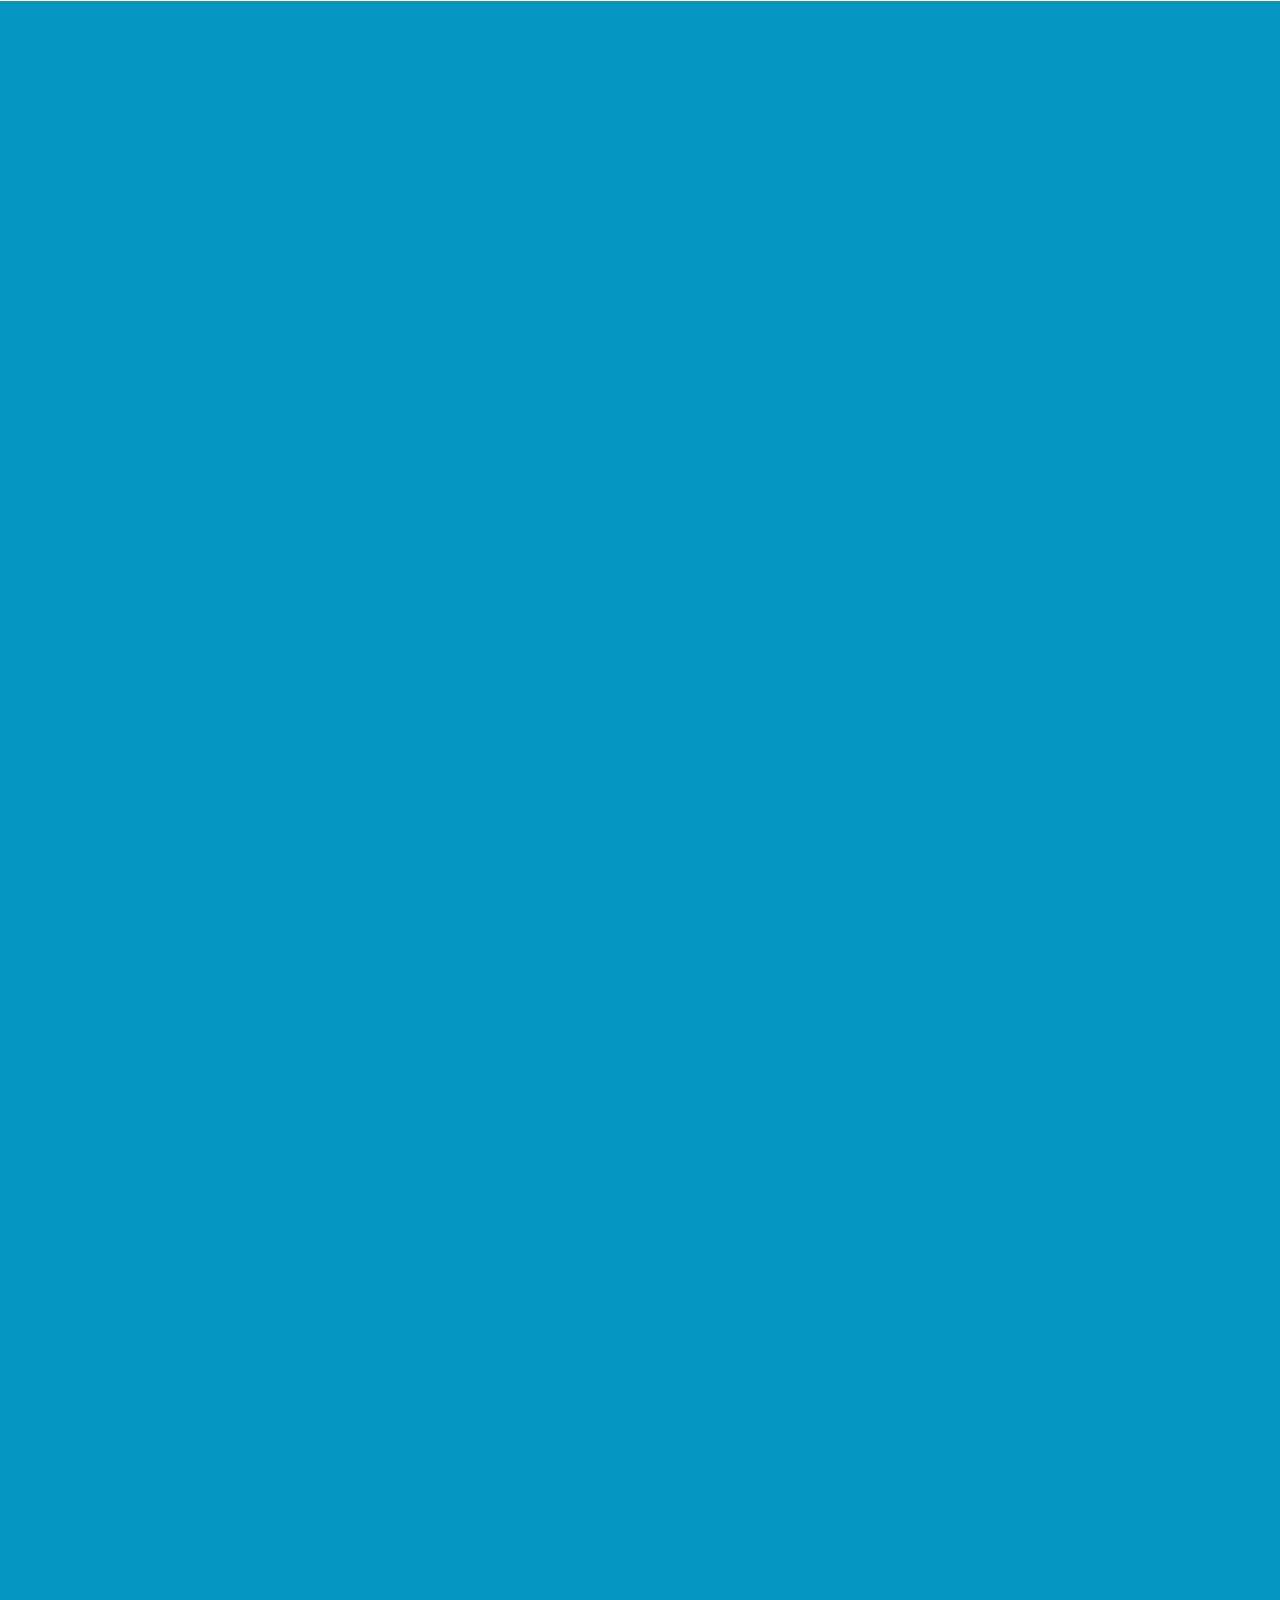
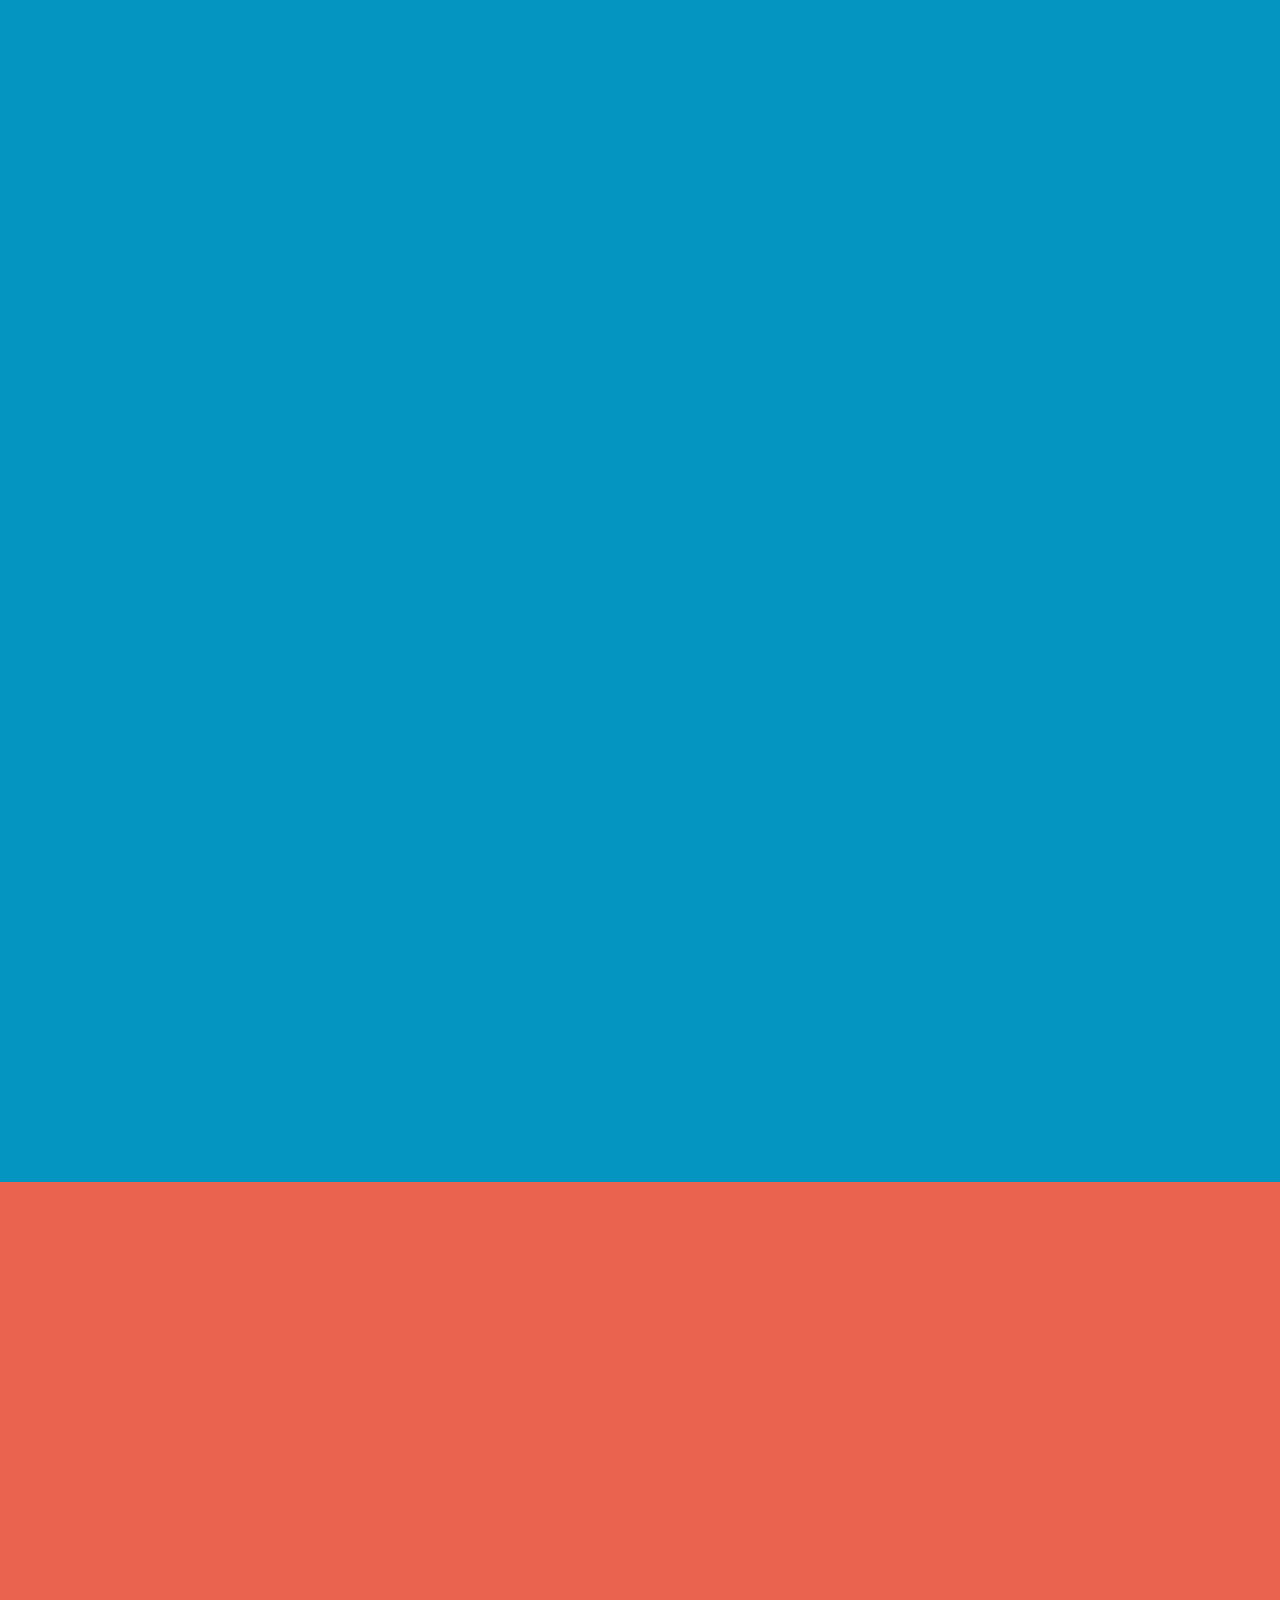
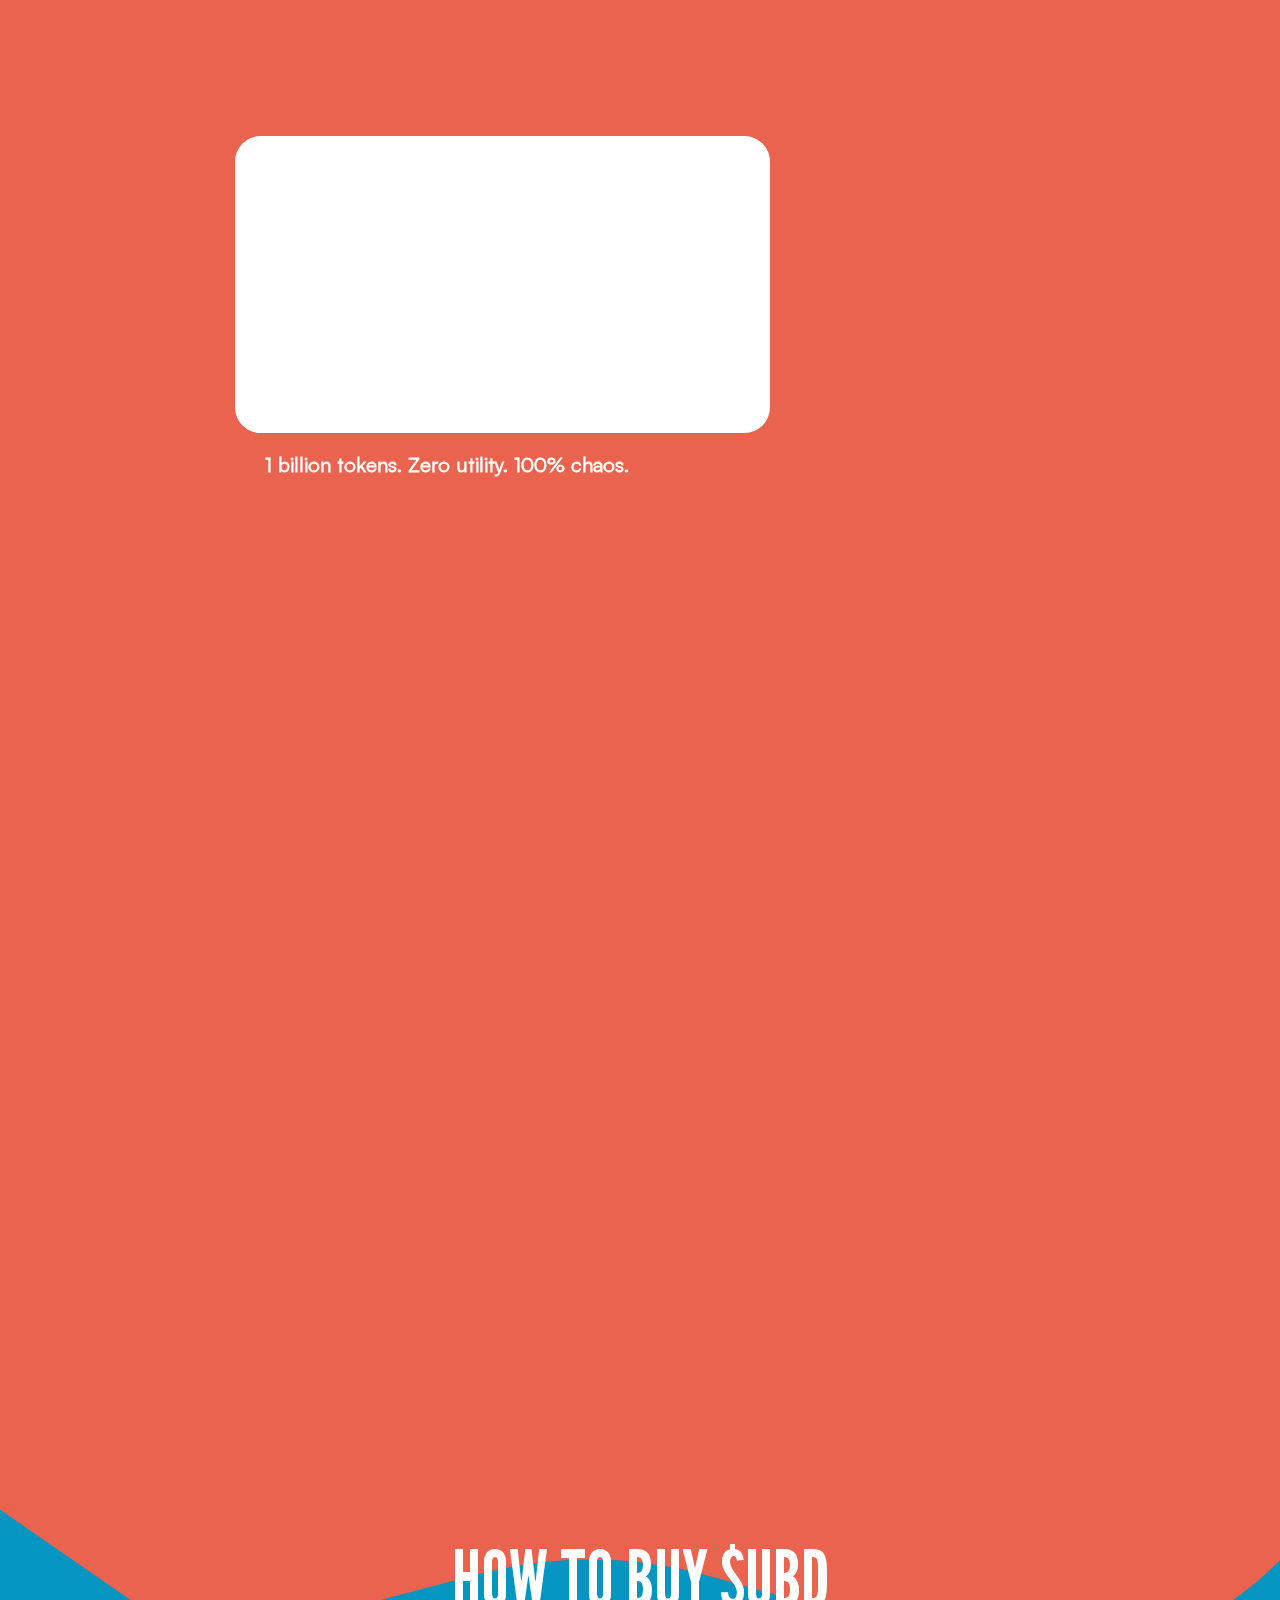
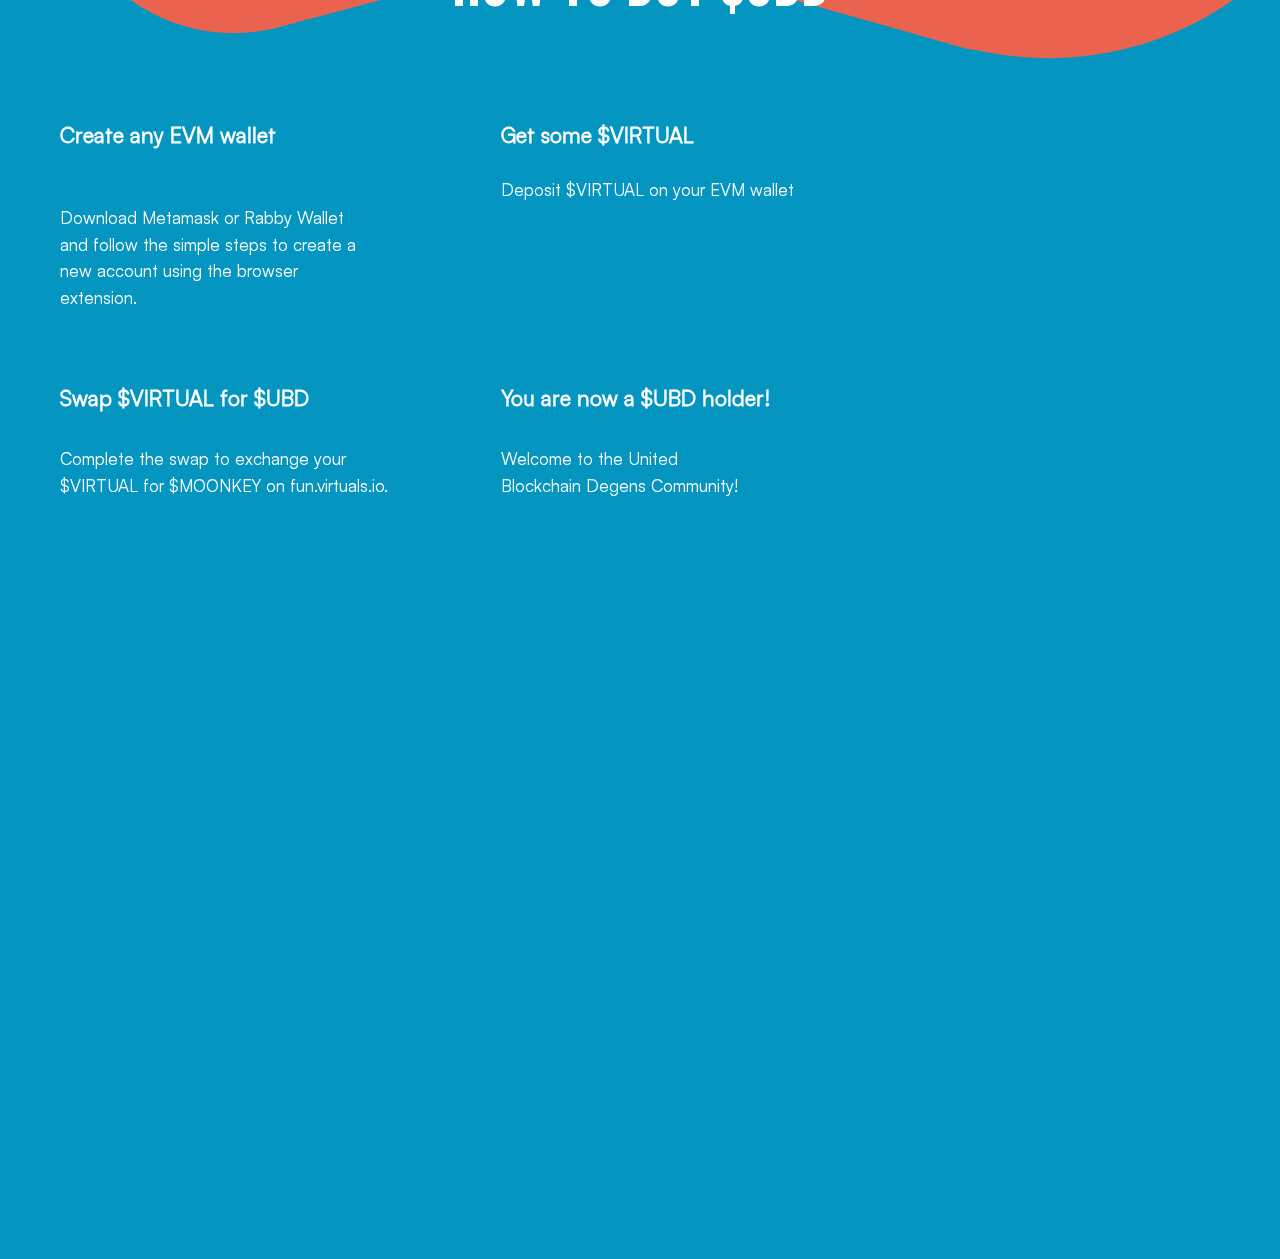
==== commit bcec2c9d: "1" ====
--- a/index-1.htm
+++ b/index-1.htm
@@ -1,6 +1,6 @@
 ﻿<!DOCTYPE html> <html> <head> <meta charset="utf-8"> <meta http-equiv="Content-Type" content="text/html; charset=utf-8"> <meta name="viewport" content="width=device-width, initial-scale=1.0"> <!--metatextblock--> <title>UBD - United Blockchain Degens</title> <meta name="description" content="United Blockchain Degens - The Legend of Memes"> <meta property="og:url" content="http://ubd.top"> <meta property="og:title" content="United Blockchain Degens"> <meta property="og:description" content="United Blockchain Degens - The Legend of Memes"> <meta property="og:type" content="website"> <meta property="og:image" content="https://static.tildacdn.com/tild6433-3830-4864-a330-666639336232/Frame_1321314976.png"> <meta name="twitter:site" content="@ubdtop"> <meta name="twitter:title" content="United Blockchain Degens"> <meta name="twitter:description" content="United Blockchain Degens - The Legend of Memes"> <meta name="twitter:card" content="summary_large_image"> <meta name="twitter:image" content="https://static.tildacdn.com/tild6433-3830-4864-a330-666639336232/Frame_1321314976.png"> <link rel="canonical" href="index-1.htm"> <!--/metatextblock--> <meta name="format-detection" content="telephone=no"> <meta http-equiv="x-dns-prefetch-control" content="on"> <link rel="dns-prefetch" href="https://ws.tildacdn.com"> <link rel="dns-prefetch" href="https://static.tildacdn.com"> <link rel="shortcut icon" href="image_190.png" type="image/x-icon"> <!-- Assets --> <script src="tilda-fallback-1.0.min.js" async="" charset="utf-8"></script> <link rel="stylesheet" href="tilda-grid-3.0.min.css" type="text/css" media="all" onerror="this.loaderr='y';"> <link rel="stylesheet" href="tilda-blocks-page56776065.min.css?t=1736775939" type="text/css" media="all" onerror="this.loaderr='y';"> <link rel="stylesheet" href="tilda-animation-2.0.min.css" type="text/css" media="all" onerror="this.loaderr='y';"> <script nomodule="" src="tilda-polyfill-1.0.min.js" charset="utf-8"></script> <script type="text/javascript">function t_onReady(func) {if(document.readyState!='loading') {func();} else {document.addEventListener('DOMContentLoaded',func);}}
 function t_onFuncLoad(funcName,okFunc,time) {if(typeof window[funcName]==='function') {okFunc();} else {setTimeout(function() {t_onFuncLoad(funcName,okFunc,time);},(time||100));}}function t396_initialScale(t){t=document.getElementById("rec"+t);if(t){t=t.querySelector(".t396__artboard");if(t){var e,r=document.documentElement.clientWidth,a=[];if(i=t.getAttribute("data-artboard-screens"))for(var i=i.split(","),l=0;l<i.length;l++)a[l]=parseInt(i[l],10);else a=[320,480,640,960,1200];for(l=0;l<a.length;l++){var n=a[l];n<=r&&(e=n)}var o="edit"===window.allrecords.getAttribute("data-tilda-mode"),d="center"===t396_getFieldValue(t,"valign",e,a),c="grid"===t396_getFieldValue(t,"upscale",e,a),s=t396_getFieldValue(t,"height_vh",e,a),u=t396_getFieldValue(t,"height",e,a),g=!!window.opr&&!!window.opr.addons||!!window.opera||-1!==navigator.userAgent.indexOf(" OPR/");if(!o&&d&&!c&&!s&&u&&!g){for(var _=parseFloat((r/e).toFixed(3)),f=[t,t.querySelector(".t396__carrier"),t.querySelector(".t396__filter")],l=0;l<f.length;l++)f[l].style.height=Math.floor(parseInt(u,10)*_)+"px";t396_scaleInitial__getElementsToScale(t).forEach(function(t){t.style.zoom=_})}}}}function t396_scaleInitial__getElementsToScale(t){return t?Array.prototype.slice.call(t.children).filter(function(t){return t&&(t.classList.contains("t396__elem")||t.classList.contains("t396__group"))}):[]}function t396_getFieldValue(t,e,r,a){var i=a[a.length-1],l=r===i?t.getAttribute("data-artboard-"+e):t.getAttribute("data-artboard-"+e+"-res-"+r);if(!l)for(var n=0;n<a.length;n++){var o=a[n];if(!(o<=r)&&(l=o===i?t.getAttribute("data-artboard-"+e):t.getAttribute("data-artboard-"+e+"-res-"+o)))break}return l}</script> <script src="tilda-scripts-3.0.min.js" charset="utf-8" defer="" onerror="this.loaderr='y';"></script> <script src="tilda-blocks-page56776065.min.js?t=1736775939" charset="utf-8" async="" onerror="this.loaderr='y';"></script> <script src="tilda-lazyload-1.0.min.js" charset="utf-8" async="" onerror="this.loaderr='y';"></script> <script src="tilda-animation-2.0.min.js" charset="utf-8" async="" onerror="this.loaderr='y';"></script> <script src="tilda-zero-1.1.min.js" charset="utf-8" async="" onerror="this.loaderr='y';"></script> <script src="tilda-animation-ext-1.0.min.js" charset="utf-8" async="" onerror="this.loaderr='y';"></script> <script src="tilda-animation-sbs-1.0.min.js" charset="utf-8" async="" onerror="this.loaderr='y';"></script> <script src="tilda-zero-scale-1.0.min.js" charset="utf-8" async="" onerror="this.loaderr='y';"></script> <script src="tilda-zero-top-shift-1.0.min.js" charset="utf-8" async="" onerror="this.loaderr='y';"></script> <script src="tilda-events-1.0.min.js" charset="utf-8" async="" onerror="this.loaderr='y';"></script> <script type="text/javascript">window.dataLayer=window.dataLayer||[];</script> <script type="text/javascript">(function() {if((/bot|google|yandex|baidu|bing|msn|duckduckbot|teoma|slurp|crawler|spider|robot|crawling|facebook/i.test(navigator.userAgent))===false&&typeof(sessionStorage)!='undefined'&&sessionStorage.getItem('visited')!=='y'&&document.visibilityState){var style=document.createElement('style');style.type='text/css';style.innerHTML='@media screen and (min-width: 980px) {.t-records {opacity: 0;}.t-records_animated {-webkit-transition: opacity ease-in-out .2s;-moz-transition: opacity ease-in-out .2s;-o-transition: opacity ease-in-out .2s;transition: opacity ease-in-out .2s;}.t-records.t-records_visible {opacity: 1;}}';document.getElementsByTagName('head')[0].appendChild(style);function t_setvisRecs(){var alr=document.querySelectorAll('.t-records');Array.prototype.forEach.call(alr,function(el) {el.classList.add("t-records_animated");});setTimeout(function() {Array.prototype.forEach.call(alr,function(el) {el.classList.add("t-records_visible");});sessionStorage.setItem("visited","y");},400);}
-document.addEventListener('DOMContentLoaded',t_setvisRecs);}})();</script></head> <body class="t-body" style="margin:0;"> <!--allrecords--> <div id="allrecords" class="t-records" data-hook="blocks-collection-content-node" data-tilda-project-id="9583077" data-tilda-page-id="56776065" data-tilda-formskey="bc5785241fb5ac35c2be4069d9583077" data-tilda-cookie="no" data-tilda-lazy="yes" data-tilda-root-zone="com"> <div id="rec813749208" class="r t-rec t-rec_pt_0" style="padding-top:0px; " data-animationappear="off" data-record-type="396"> <!-- T396 --> <style>#rec813749208 .t396__artboard {position:fixed;width:100%;left:0;top:0;z-index:990;}#rec813749208 .t396__artboard {height:1px;background-color:#ffffff;overflow:visible;}#rec813749208 .t396__filter {height:1px;}#rec813749208 .t396__carrier{height:1px;background-position:center center;background-attachment:scroll;background-size:cover;background-repeat:no-repeat;}@media screen and (max-width:1919px) {#rec813749208 .t396__artboard,#rec813749208 .t396__filter,#rec813749208 .t396__carrier {height:1px;}#rec813749208 .t396__filter {}#rec813749208 .t396__carrier {background-attachment:scroll;}}@media screen and (max-width:1199px) {#rec813749208 .t396__artboard,#rec813749208 .t396__filter,#rec813749208 .t396__carrier {}#rec813749208 .t396__filter {}#rec813749208 .t396__carrier {background-attachment:scroll;}}@media screen and (max-width:959px) {#rec813749208 .t396__artboard,#rec813749208 .t396__filter,#rec813749208 .t396__carrier {}#rec813749208 .t396__filter {}#rec813749208 .t396__carrier {background-attachment:scroll;}}@media screen and (max-width:639px) {#rec813749208 .t396__artboard,#rec813749208 .t396__filter,#rec813749208 .t396__carrier {}#rec813749208 .t396__filter {}#rec813749208 .t396__carrier {background-attachment:scroll;}}@media screen and (max-width:479px) {#rec813749208 .t396__artboard,#rec813749208 .t396__filter,#rec813749208 .t396__carrier {}#rec813749208 .t396__filter {}#rec813749208 .t396__carrier {background-attachment:scroll;}}#rec813749208 .tn-elem[data-elem-id="1729380786170"]{z-index:3;top:42px;left:calc(50% - 960px + 705px);width:509px;height:53px;}#rec813749208 .tn-elem[data-elem-id="1729380786170"] .tn-atom {border-radius:20px 20px 20px 20px;background-color:#007092;background-position:center center;border-color:transparent ;border-style:solid;}@media screen and (max-width:1919px) {#rec813749208 .tn-elem[data-elem-id="1729380786170"] {top:32px;left:calc(50% - 600px + 371px);width:457px;height:48px;}}@media screen and (max-width:1199px) {#rec813749208 .tn-elem[data-elem-id="1729380786170"] {top:26px;left:calc(50% - 480px + 251px);}}@media screen and (max-width:959px) {#rec813749208 .tn-elem[data-elem-id="1729380786170"] {left:calc(50% - 320px + 91px);}}@media screen and (max-width:639px) {#rec813749208 .tn-elem[data-elem-id="1729380786170"] {top:32px;left:calc(50% - 240px + 11px);}}@media screen and (max-width:479px) {#rec813749208 .tn-elem[data-elem-id="1729380786170"] {top:15px;left:calc(50% - 160px + 20px);width:282px;height:62px;}}#rec813749208 .tn-elem[data-elem-id="1729380786163"]{color:#ffffff;text-align:LEFT;z-index:4;top:61px;left:calc(50% - 960px + 727px);width:82px;height:auto;}#rec813749208 .tn-elem[data-elem-id="1729380786163"] .tn-atom{color:#ffffff;font-size:14px;font-family:'LeagueGothic',Arial,sans-serif;line-height:1;font-weight:500;background-position:center center;border-color:transparent ;border-style:solid;}@media screen and (max-width:1919px) {#rec813749208 .tn-elem[data-elem-id="1729380786163"] {top:49px;left:calc(50% - 600px + 391px);width:74px;height:auto;}#rec813749208 .tn-elem[data-elem-id="1729380786163"] .tn-atom{font-size:14px;}}@media screen and (max-width:1199px) {#rec813749208 .tn-elem[data-elem-id="1729380786163"] {top:43px;left:calc(50% - 480px + 271px);height:auto;}}@media screen and (max-width:959px) {#rec813749208 .tn-elem[data-elem-id="1729380786163"] {left:calc(50% - 320px + 111px);height:auto;}}@media screen and (max-width:639px) {#rec813749208 .tn-elem[data-elem-id="1729380786163"] {top:49px;left:calc(50% - 240px + 31px);height:auto;}}@media screen and (max-width:479px) {#rec813749208 .tn-elem[data-elem-id="1729380786163"] {top:22px;left:calc(50% - 160px + 46px);width:49px;height:auto;}}#rec813749208 .tn-elem[data-elem-id="1729380786161"]{color:#ffffff;text-align:LEFT;z-index:5;top:61px;left:calc(50% - 960px + 832px);width:72px;height:auto;}#rec813749208 .tn-elem[data-elem-id="1729380786161"] .tn-atom{color:#ffffff;font-size:14px;font-family:'LeagueGothic',Arial,sans-serif;line-height:1;font-weight:500;background-position:center center;border-color:transparent ;border-style:solid;}@media screen and (max-width:1919px) {#rec813749208 .tn-elem[data-elem-id="1729380786161"] {top:49px;left:calc(50% - 600px + 485px);width:65px;height:auto;}#rec813749208 .tn-elem[data-elem-id="1729380786161"] .tn-atom{font-size:14px;}}@media screen and (max-width:1199px) {#rec813749208 .tn-elem[data-elem-id="1729380786161"] {top:43px;left:calc(50% - 480px + 365px);height:auto;}}@media screen and (max-width:959px) {#rec813749208 .tn-elem[data-elem-id="1729380786161"] {left:calc(50% - 320px + 205px);height:auto;}}@media screen and (max-width:639px) {#rec813749208 .tn-elem[data-elem-id="1729380786161"] {top:49px;left:calc(50% - 240px + 125px);height:auto;}}@media screen and (max-width:479px) {#rec813749208 .tn-elem[data-elem-id="1729380786161"] {top:50px;left:calc(50% - 160px + 51px);width:43px;height:auto;}}#rec813749208 .tn-elem[data-elem-id="1729380786156"]{color:#ffffff;text-align:LEFT;z-index:6;top:61px;left:calc(50% - 960px + 1011px);width:84px;height:auto;}#rec813749208 .tn-elem[data-elem-id="1729380786156"] .tn-atom{color:#ffffff;font-size:14px;font-family:'LeagueGothic',Arial,sans-serif;line-height:1;font-weight:500;background-position:center center;border-color:transparent ;border-style:solid;}@media screen and (max-width:1919px) {#rec813749208 .tn-elem[data-elem-id="1729380786156"] {top:49px;left:calc(50% - 600px + 646px);width:75px;height:auto;}#rec813749208 .tn-elem[data-elem-id="1729380786156"] .tn-atom{font-size:14px;}}@media screen and (max-width:1199px) {#rec813749208 .tn-elem[data-elem-id="1729380786156"] {top:43px;left:calc(50% - 480px + 526px);height:auto;}}@media screen and (max-width:959px) {#rec813749208 .tn-elem[data-elem-id="1729380786156"] {left:calc(50% - 320px + 366px);height:auto;}}@media screen and (max-width:639px) {#rec813749208 .tn-elem[data-elem-id="1729380786156"] {top:49px;left:calc(50% - 240px + 286px);height:auto;}}@media screen and (max-width:479px) {#rec813749208 .tn-elem[data-elem-id="1729380786156"] {top:22px;left:calc(50% - 160px + 201px);width:49px;height:auto;}}#rec813749208 .tn-elem[data-elem-id="1729380786154"]{color:#ffffff;text-align:LEFT;z-index:7;top:61px;left:calc(50% - 960px + 1117px);width:75px;height:auto;}#rec813749208 .tn-elem[data-elem-id="1729380786154"] .tn-atom{color:#ffffff;font-size:14px;font-family:'LeagueGothic',Arial,sans-serif;line-height:1;font-weight:500;background-position:center center;border-color:transparent ;border-style:solid;}@media screen and (max-width:1919px) {#rec813749208 .tn-elem[data-elem-id="1729380786154"] {top:49px;left:calc(50% - 600px + 741px);width:67px;height:auto;}#rec813749208 .tn-elem[data-elem-id="1729380786154"] .tn-atom{font-size:14px;}}@media screen and (max-width:1199px) {#rec813749208 .tn-elem[data-elem-id="1729380786154"] {top:43px;left:calc(50% - 480px + 621px);height:auto;}}@media screen and (max-width:959px) {#rec813749208 .tn-elem[data-elem-id="1729380786154"] {left:calc(50% - 320px + 461px);height:auto;}}@media screen and (max-width:639px) {#rec813749208 .tn-elem[data-elem-id="1729380786154"] {top:49px;left:calc(50% - 240px + 381px);height:auto;}}@media screen and (max-width:479px) {#rec813749208 .tn-elem[data-elem-id="1729380786154"] {top:52px;left:calc(50% - 160px + 205px);width:73px;height:auto;}}#rec813749208 .tn-elem[data-elem-id="1729380786151"]{z-index:9;top:51px;left:calc(50% - 960px + 942px);width:36px;height:35px;}#rec813749208 .tn-elem[data-elem-id="1729380786151"] .tn-atom {border-radius:202px 202px 202px 202px;background-position:center center;background-size:cover;background-repeat:no-repeat;border-color:transparent ;border-style:solid;}@media screen and (max-width:1919px) {#rec813749208 .tn-elem[data-elem-id="1729380786151"] {top:40px;left:calc(50% - 600px + 584px);width:32px;height:32px;}}@media screen and (max-width:1199px) {#rec813749208 .tn-elem[data-elem-id="1729380786151"] {top:34px;left:calc(50% - 480px + 464px);}}@media screen and (max-width:959px) {#rec813749208 .tn-elem[data-elem-id="1729380786151"] {top:34px;left:calc(50% - 320px + 304px);}}@media screen and (max-width:639px) {#rec813749208 .tn-elem[data-elem-id="1729380786151"] {top:40px;left:calc(50% - 240px + 224px);}}@media screen and (max-width:479px) {#rec813749208 .tn-elem[data-elem-id="1729380786151"] {top:32px;left:calc(50% - 160px + 143px);width:33px;height:33px;}}#rec813749208 .tn-elem[data-elem-id="1729380786149"]{z-index:10;top:51px;left:calc(50% - 960px + 952px);width:17px;height:auto;}#rec813749208 .tn-elem[data-elem-id="1729380786149"] .tn-atom{background-position:center center;border-color:transparent ;border-style:solid;}#rec813749208 .tn-elem[data-elem-id="1729380786149"] .tn-atom__vector svg {display:block;}@media screen and (max-width:1919px) {#rec813749208 .tn-elem[data-elem-id="1729380786149"] {top:40px;left:calc(50% - 600px + 593px);width:15px;height:auto;}}@media screen and (max-width:1199px) {#rec813749208 .tn-elem[data-elem-id="1729380786149"] {top:34px;left:calc(50% - 480px + 473px);height:auto;}}@media screen and (max-width:959px) {#rec813749208 .tn-elem[data-elem-id="1729380786149"] {top:34px;left:calc(50% - 320px + 313px);height:auto;}}@media screen and (max-width:639px) {#rec813749208 .tn-elem[data-elem-id="1729380786149"] {top:40px;left:calc(50% - 240px + 233px);height:auto;}}@media screen and (max-width:479px) {#rec813749208 .tn-elem[data-elem-id="1729380786149"] {top:32px;left:calc(50% - 160px + 152px);width:15px;height:auto;}#rec813749208 .tn-elem[data-elem-id="1729380786149"] .tn-atom {-webkit-transform:rotate(1deg);-moz-transform:rotate(1deg);transform:rotate(1deg);}}#rec813749208 .tn-elem[data-elem-id="1729380786151"]{z-index:9;top:51px;left:calc(50% - 960px + 942px);width:36px;height:35px;}#rec813749208 .tn-elem[data-elem-id="1729380786151"] .tn-atom {border-radius:202px 202px 202px 202px;background-position:center center;background-size:cover;background-repeat:no-repeat;border-color:transparent ;border-style:solid;}@media screen and (max-width:1919px) {#rec813749208 .tn-elem[data-elem-id="1729380786151"] {top:40px;left:calc(50% - 600px + 584px);width:32px;height:32px;}}@media screen and (max-width:1199px) {#rec813749208 .tn-elem[data-elem-id="1729380786151"] {top:34px;left:calc(50% - 480px + 464px);}}@media screen and (max-width:959px) {#rec813749208 .tn-elem[data-elem-id="1729380786151"] {top:34px;left:calc(50% - 320px + 304px);}}@media screen and (max-width:639px) {#rec813749208 .tn-elem[data-elem-id="1729380786151"] {top:40px;left:calc(50% - 240px + 224px);}}@media screen and (max-width:479px) {#rec813749208 .tn-elem[data-elem-id="1729380786151"] {top:32px;left:calc(50% - 160px + 143px);width:33px;height:33px;}}#rec813749208 .tn-elem[data-elem-id="1729380786149"]{z-index:10;top:51px;left:calc(50% - 960px + 952px);width:17px;height:auto;}#rec813749208 .tn-elem[data-elem-id="1729380786149"] .tn-atom{background-position:center center;border-color:transparent ;border-style:solid;}#rec813749208 .tn-elem[data-elem-id="1729380786149"] .tn-atom__vector svg {display:block;}@media screen and (max-width:1919px) {#rec813749208 .tn-elem[data-elem-id="1729380786149"] {top:40px;left:calc(50% - 600px + 593px);width:15px;height:auto;}}@media screen and (max-width:1199px) {#rec813749208 .tn-elem[data-elem-id="1729380786149"] {top:34px;left:calc(50% - 480px + 473px);height:auto;}}@media screen and (max-width:959px) {#rec813749208 .tn-elem[data-elem-id="1729380786149"] {top:34px;left:calc(50% - 320px + 313px);height:auto;}}@media screen and (max-width:639px) {#rec813749208 .tn-elem[data-elem-id="1729380786149"] {top:40px;left:calc(50% - 240px + 233px);height:auto;}}@media screen and (max-width:479px) {#rec813749208 .tn-elem[data-elem-id="1729380786149"] {top:32px;left:calc(50% - 160px + 152px);width:15px;height:auto;}#rec813749208 .tn-elem[data-elem-id="1729380786149"] .tn-atom {-webkit-transform:rotate(1deg);-moz-transform:rotate(1deg);transform:rotate(1deg);}}</style> <div class='t396'> <div class="t396__artboard" data-artboard-recid="813749208" data-artboard-screens="320,480,640,960,1200,1920" data-artboard-height="1" data-artboard-valign="center" data-artboard-upscale="window" data-artboard-ovrflw="visible" data-artboard-pos="fixed" data-artboard-fixed-shift="y" data-artboard-height-res-1200="1"> <div class="t396__carrier" data-artboard-recid="813749208"></div> <div class="t396__filter" data-artboard-recid="813749208"></div> <div class='t396__elem tn-elem tn-elem__8137492081729380786170 t-animate' data-elem-id='1729380786170' data-elem-type='shape' data-field-top-value="42" data-field-left-value="705" data-field-height-value="53" data-field-width-value="509" data-field-axisy-value="top" data-field-axisx-value="left" data-field-container-value="grid" data-field-topunits-value="px" data-field-leftunits-value="px" data-field-heightunits-value="px" data-field-widthunits-value="px" data-animate-style="fadein" data-animate-duration="1.5" data-field-top-res-320-value="15" data-field-left-res-320-value="20" data-field-height-res-320-value="62" data-field-width-res-320-value="282" data-field-top-res-480-value="32" data-field-left-res-480-value="11" data-field-left-res-640-value="91" data-field-top-res-960-value="26" data-field-left-res-960-value="251" data-field-top-res-1200-value="32" data-field-left-res-1200-value="371" data-field-height-res-1200-value="48" data-field-width-res-1200-value="457"> <div class='tn-atom'> </div> </div> <div class='t396__elem tn-elem tn-elem__8137492081729380786163 t-animate' data-elem-id='1729380786163' data-elem-type='text' data-field-top-value="61" data-field-left-value="727" data-field-height-value="14" data-field-width-value="82" data-field-axisy-value="top" data-field-axisx-value="left" data-field-container-value="grid" data-field-topunits-value="px" data-field-leftunits-value="px" data-field-heightunits-value="px" data-field-widthunits-value="px" data-animate-style="fadein" data-animate-duration="1.5" data-field-top-res-320-value="22" data-field-left-res-320-value="46" data-field-height-res-320-value="14" data-field-width-res-320-value="49" data-field-container-res-320-value="grid" data-field-top-res-480-value="49" data-field-left-res-480-value="31" data-field-left-res-640-value="111" data-field-top-res-960-value="43" data-field-left-res-960-value="271" data-field-top-res-1200-value="49" data-field-left-res-1200-value="391" data-field-width-res-1200-value="74"> <div class='tn-atom' field='tn_text_1729380786163'><a href="#community" style="color: rgb(255, 255, 255);">Community</a></div> </div> <div class='t396__elem tn-elem tn-elem__8137492081729380786161 t-animate' data-elem-id='1729380786161' data-elem-type='text' data-field-top-value="61" data-field-left-value="832" data-field-height-value="14" data-field-width-value="72" data-field-axisy-value="top" data-field-axisx-value="left" data-field-container-value="grid" data-field-topunits-value="px" data-field-leftunits-value="px" data-field-heightunits-value="px" data-field-widthunits-value="px" data-animate-style="fadein" data-animate-duration="1.5" data-field-top-res-320-value="50" data-field-left-res-320-value="51" data-field-height-res-320-value="14" data-field-width-res-320-value="43" data-field-container-res-320-value="grid" data-field-top-res-480-value="49" data-field-left-res-480-value="125" data-field-left-res-640-value="205" data-field-top-res-960-value="43" data-field-left-res-960-value="365" data-field-top-res-1200-value="49" data-field-left-res-1200-value="485" data-field-width-res-1200-value="65"> <div class='tn-atom' field='tn_text_1729380786161'><a href="#road" style="color: rgb(255, 255, 255);">Roadmap</a></div> </div> <div class='t396__elem tn-elem tn-elem__8137492081729380786156 t-animate' data-elem-id='1729380786156' data-elem-type='text' data-field-top-value="61" data-field-left-value="1011" data-field-height-value="14" data-field-width-value="84" data-field-axisy-value="top" data-field-axisx-value="left" data-field-container-value="grid" data-field-topunits-value="px" data-field-leftunits-value="px" data-field-heightunits-value="px" data-field-widthunits-value="px" data-animate-style="fadein" data-animate-duration="1.5" data-field-top-res-320-value="22" data-field-left-res-320-value="201" data-field-height-res-320-value="14" data-field-width-res-320-value="49" data-field-container-res-320-value="grid" data-field-top-res-480-value="49" data-field-left-res-480-value="286" data-field-left-res-640-value="366" data-field-top-res-960-value="43" data-field-left-res-960-value="526" data-field-top-res-1200-value="49" data-field-left-res-1200-value="646" data-field-width-res-1200-value="75"> <div class='tn-atom' field='tn_text_1729380786156'><a href="#token" style="color: rgb(255, 255, 255);">Tokenomics</a></div> </div> <div class='t396__elem tn-elem tn-elem__8137492081729380786154 t-animate' data-elem-id='1729380786154' data-elem-type='text' data-field-top-value="61" data-field-left-value="1117" data-field-height-value="14" data-field-width-value="75" data-field-axisy-value="top" data-field-axisx-value="left" data-field-container-value="grid" data-field-topunits-value="px" data-field-leftunits-value="px" data-field-heightunits-value="px" data-field-widthunits-value="px" data-animate-style="fadein" data-animate-duration="1.5" data-field-top-res-320-value="52" data-field-left-res-320-value="205" data-field-height-res-320-value="14" data-field-width-res-320-value="73" data-field-container-res-320-value="grid" data-field-top-res-480-value="49" data-field-left-res-480-value="381" data-field-left-res-640-value="461" data-field-top-res-960-value="43" data-field-left-res-960-value="621" data-field-top-res-1200-value="49" data-field-left-res-1200-value="741" data-field-width-res-1200-value="67"> <div class='tn-atom' field='tn_text_1729380786154'><a href="#core" style="color: rgb(255, 255, 255);">AI Degens</a></div> </div> <div class="t396__group tn-group tn-group__813749208172971275692961540" data-fields="top,left" data-group-id="172971275692961540" data-group-type-value="logical" data-group-top-value="32" data-group-left-value="143" data-group-height-value="33" data-group-width-value="33" data-group-topunits-value="px" data-group-leftunits-value="px"> <div class="tn-molecule" id="molecule-172971275692961540"> <div class='t396__elem tn-elem tn-elem__8137492081729380786151 t-animate' data-elem-id='1729380786151' data-elem-type='shape' data-field-top-value="51" data-field-left-value="942" data-field-height-value="35" data-field-width-value="36" data-field-axisy-value="top" data-field-axisx-value="left" data-field-container-value="grid" data-field-topunits-value="px" data-field-leftunits-value="px" data-field-heightunits-value="px" data-field-widthunits-value="px" data-animate-style="fadein" data-animate-duration="1.5" data-field-top-res-320-value="32" data-field-left-res-320-value="143" data-field-height-res-320-value="33" data-field-width-res-320-value="33" data-field-container-res-320-value="grid" data-field-top-res-480-value="40" data-field-left-res-480-value="224" data-field-top-res-640-value="34" data-field-left-res-640-value="304" data-field-top-res-960-value="34" data-field-left-res-960-value="464" data-field-top-res-1200-value="40" data-field-left-res-1200-value="584" data-field-height-res-1200-value="32" data-field-width-res-1200-value="32"> <a class='tn-atom t-bgimg' href="index.htm" data-original="https://static.tildacdn.com/tild3364-3230-4563-b561-303764393238/fe9f4244-8799-4ff8-8.png" aria-label='' role="img"> </a> </div> <div class='t396__elem tn-elem tn-elem__8137492081729380786149 t-animate' data-elem-id='1729380786149' data-elem-type='vector' data-field-top-value="51" data-field-left-value="952" data-field-height-value="36" data-field-width-value="17" data-field-axisy-value="top" data-field-axisx-value="left" data-field-container-value="grid" data-field-topunits-value="px" data-field-leftunits-value="px" data-field-heightunits-value="px" data-field-widthunits-value="px" data-animate-style="fadein" data-animate-duration="1.5" data-field-top-res-320-value="32" data-field-left-res-320-value="152" data-field-height-res-320-value="32" data-field-width-res-320-value="15" data-field-container-res-320-value="grid" data-field-top-res-480-value="40" data-field-left-res-480-value="233" data-field-top-res-640-value="34" data-field-left-res-640-value="313" data-field-top-res-960-value="34" data-field-left-res-960-value="473" data-field-top-res-1200-value="40" data-field-left-res-1200-value="593" data-field-width-res-1200-value="15"> <a class='tn-atom tn-atom__vector' href="index.htm"> <?xml version="1.0" encoding="UTF-8"?> <!--?xml version="1.0" encoding="UTF-8"?--> <!--?xml version="1.0" encoding="UTF-8"?--> <!--?xml version="1.0" encoding="UTF-8"?--> <!--?xml version="1.0" encoding="UTF-8"?--> <!--?xml version="1.0" encoding="UTF-8"?--> <!--?xml version="1.0" encoding="UTF-8"?--> <!--?xml version="1.0" encoding="UTF-8"?--> <!--?xml version="1.0" encoding="UTF-8"?--> <!--?xml version="1.0" encoding="UTF-8"?--> <!--?xml version="1.0" encoding="UTF-8"?--> <!--?xml version="1.0" encoding="UTF-8"?--> <!--?xml version="1.0" encoding="UTF-8"?--> <!--?xml version="1.0" encoding="UTF-8"?--> <!--?xml version="1.0" encoding="UTF-8"?--> <!--?xml version="1.0" encoding="UTF-8"?--> <!--?xml version="1.0" encoding="UTF-8"?--> <!--?xml version="1.0" encoding="UTF-8"?--> <!--?xml version="1.0" encoding="UTF-8"?--> <!--?xml version="1.0" encoding="UTF-8"?--> <!--?xml version="1.0" encoding="UTF-8"?--> <!--?xml version="1.0" encoding="UTF-8"?--> <!--?xml version="1.0" encoding="UTF-8"?--> <!--?xml version="1.0" encoding="UTF-8"?--> <!--?xml version="1.0" encoding="UTF-8"?--> <!--?xml version="1.0" encoding="UTF-8"?--> <!--?xml version="1.0" encoding="UTF-8"?--> <!--?xml version="1.0" encoding="UTF-8"?--> <!--?xml version="1.0" encoding="UTF-8"?--> <!--?xml version="1.0" encoding="UTF-8"?--> <!--?xml version="1.0" encoding="UTF-8"?--> <!--?xml version="1.0" encoding="UTF-8"?--> <!--?xml version="1.0" encoding="UTF-8"?--> <!--?xml version="1.0" encoding="UTF-8"?--> <!--?xml version="1.0" encoding="UTF-8"?--> <!--?xml version="1.0" encoding="UTF-8"?--> <!--?xml version="1.0" encoding="UTF-8"?--> <!--?xml version="1.0" encoding="UTF-8"?--> <!--?xml version="1.0" encoding="UTF-8"?--> <!--?xml version="1.0" encoding="UTF-8"?--> <!--?xml version="1.0" encoding="UTF-8"?--> <!--?xml version="1.0" encoding="UTF-8"?--> <svg xmlns="http://www.w3.org/2000/svg" viewbox="0 0 15 32" fill="none"> <path d="M6.218675 4.882825C6.218675 4.99365 6.126875 5.083475 6.01365 5.083475H3.46605C3.32555 5.083475 3.191225 5.1399 3.09445 5.2396L0.14094525 8.28215C0.05045475 8.375375 0 8.49905 0 8.627625V15.266925C0 15.3951 0.05014775 15.518425 0.14014575 15.61155L0.47124 15.954175L2.562625 13.777925V9.630775C2.562625 9.5026 2.612775 9.379275 2.702775 9.28615L4.188825 7.748325C4.285625 7.64815 4.4203 7.591375 4.5612 7.591375H10.480625C10.621525 7.591375 10.7562 7.64815 10.853 7.748325L12.2972 9.24285C12.3872 9.335975 12.43735 9.4593 12.43735 9.587475V10.166175C12.43735 10.276975 12.52915 10.3668 12.642375 10.3668H13.54095C13.656075 10.3668 13.76785 10.328875 13.85825 10.259125L14.9219 9.438575C14.971225 9.400525 15 9.34245 15 9.281V8.58945C15 8.46125 14.94985 8.337925 14.85985 8.2448L11.956625 5.240425C11.859825 5.140225 11.72515 5.083475 11.58425 5.083475H8.986325C8.8731 5.083475 8.781325 4.99365 8.781325 4.882825V0.5015825C8.781325 0.2245665 8.55185 0 8.268775 0H6.7312C6.44815 0 6.218675 0.22456625 6.218675 0.5015825V4.882825Z" fill="#007093"></path> <path d="M2.4195125 18.25875C2.4195125 18.175975 2.43586 18.094775 2.4668625 18.01935C2.4972725 17.94535 2.5418 17.8769 2.598825 17.8179L4.021 16.346175C4.08475 16.2802 4.161275 16.22895 4.24515 16.194725C4.32425 16.162475 4.409875 16.145375 4.49735 16.145375H10.522425C10.625175 16.145375 10.7233 16.103475 10.7932 16.029775L12.16835 14.6315C12.2341 14.56715 12.2643 14.525975 12.2451 14.461275C12.225925 14.396575 11.8018 13.999475 11.8018 13.999475C11.75165 13.947225 11.681675 13.9176 11.60845 13.9176H3.43815C3.337525 13.9176 3.241275 13.95775 3.1716 14.0288L0.2459865 17.012525C0.1799795 17.07985 0.14312225 17.169525 0.14312225 17.262825V18.34915C0.14312225 18.366125 0.150396 18.3823 0.16317175 18.393775L1.319275 19.4317C1.33069 19.44195 1.3456175 19.44765 1.36111 19.44765H2.35763C2.391805 19.44765 2.4195125 19.420525 2.4195125 19.387075V18.25875Z" fill="#007093"></path> <path d="M2.82345 18.40235L3.049675 18.63645C3.1465 18.736625 3.281175 18.7934 3.422075 18.7934H11.54835C11.687925 18.7934 11.8215 18.737675 11.91815 18.6391L14.843775 15.655375C14.93535 15.561975 14.9865 15.437525 14.9865 15.3081V14.770775C14.9865 14.616675 14.9141 14.471125 14.7902 14.37605L13.760875 13.58625C13.724775 13.55855 13.68025 13.5435 13.634375 13.5435H12.897675C12.76285 13.5705 12.6614 13.68725 12.6614 13.827175V14.52035C12.6614 14.695225 12.592125 14.863275 12.46815 14.989175L10.989375 16.490975C10.88405 16.59795 10.73875 16.6584 10.58695 16.6584H4.513275L2.82345 18.40235Z" fill="#007093"></path> <path d="M12.437375 18.966725V22.9295C12.437375 23.0577 12.387225 23.181 12.297225 23.27415L10.811175 24.81195C10.714375 24.91215 10.5797 24.9689 10.4388 24.9689H4.519375C4.378475 24.9689 4.2438 24.91215 4.147 24.81195L2.6233 23.33305C2.584475 23.295375 2.56265 23.2441 2.56265 23.1906V22.394125C2.56265 22.2833 2.470855 22.193475 2.35763 22.193475H1.37131C1.32637 22.193475 1.282675 22.207925 1.2469475 22.234625L0.0806485 23.10555C0.02982375 23.1435 0 23.202475 0 23.26505V23.97085C0 24.099025 0.0501475 24.22235 0.14014575 24.3155L3.043375 27.32C3.140175 27.42 3.274875 27.47675 3.41575 27.47675H6.013675C6.1269 27.47675 6.218675 27.56675 6.218675 27.6775V31.79925C6.218675 31.91025 6.310475 32 6.4237 32H8.576325C8.68955 32 8.781325 31.91025 8.781325 31.79925V27.6775C8.781325 27.56675 8.873125 27.47675 8.98635 27.47675H11.53395C11.67445 27.47675 11.808775 27.4205 11.90555 27.32075L14.85905 24.278125C14.94955 24.1849 15 24.06125 15 23.932675V17.293375C15 17.1652 14.94985 17.041875 14.85985 16.948725L14.61155 16.757125L12.437375 18.966725Z" fill="#007093"></path> </svg> </a> </div> </div> </div> </div> </div> <script>t_onFuncLoad('t396_initialScale',function() {t396_initialScale('813749208');});t_onFuncLoad('t396__updateTopShift',function() {t396__updateTopShift('813749208');});t_onReady(function() {t_onFuncLoad('t396_init',function() {t396_init('813749208');});});</script> <!-- /T396 --> </div> <div id="rec813737360" class="r t-rec t-rec_pt_0" style="padding-top:0px; " data-animationappear="off" data-record-type="396"> <!-- T396 --> <style>#rec813737360 .t396__artboard {height:980px;background-color:#0595c1;overflow:visible;}#rec813737360 .t396__filter {height:980px;}#rec813737360 .t396__carrier{height:980px;background-position:center center;background-attachment:scroll;background-size:cover;background-repeat:no-repeat;}@media screen and (max-width:1919px) {#rec813737360 .t396__artboard,#rec813737360 .t396__filter,#rec813737360 .t396__carrier {height:687px;}#rec813737360 .t396__filter {}#rec813737360 .t396__carrier {background-attachment:scroll;}}@media screen and (max-width:1199px) {#rec813737360 .t396__artboard,#rec813737360 .t396__filter,#rec813737360 .t396__carrier {height:695px;}#rec813737360 .t396__filter {}#rec813737360 .t396__carrier {background-attachment:scroll;}}@media screen and (max-width:959px) {#rec813737360 .t396__artboard,#rec813737360 .t396__filter,#rec813737360 .t396__carrier {}#rec813737360 .t396__filter {}#rec813737360 .t396__carrier {background-attachment:scroll;}}@media screen and (max-width:639px) {#rec813737360 .t396__artboard,#rec813737360 .t396__filter,#rec813737360 .t396__carrier {height:700px;}#rec813737360 .t396__filter {}#rec813737360 .t396__carrier {background-attachment:scroll;}}@media screen and (max-width:479px) {#rec813737360 .t396__artboard,#rec813737360 .t396__filter,#rec813737360 .t396__carrier {height:550px;}#rec813737360 .t396__filter {}#rec813737360 .t396__carrier {background-attachment:scroll;}}#rec813737360 .tn-elem[data-elem-id="1729373801054"]{z-index:3;top:422px;left:calc(50% - 960px + 712px);width:1068px;height:750px;-webkit-filter:contrast(110%);filter:contrast(110%);border-radius:0px 0px 0px 0px;}#rec813737360 .tn-elem.t396__elem--anim-hidden[data-elem-id="1729373801054"] {opacity:0;}#rec813737360 .tn-elem[data-elem-id="1729373801054"] .tn-atom {border-radius:0px 0px 0px 0px;background-position:center center;background-size:cover;background-repeat:no-repeat;border-color:transparent ;border-style:solid;}#rec813737360 .tn-elem[data-elem-id="1729373801054"] .tn-atom {-webkit-transform:rotate(3deg);-moz-transform:rotate(3deg);transform:rotate(3deg);}@media screen and (max-width:1919px) {#rec813737360 .tn-elem[data-elem-id="1729373801054"] {top:294px;left:calc(50% - 600px + 472px);width:660px;height:480px;}}@media screen and (max-width:1199px) {#rec813737360 .tn-elem[data-elem-id="1729373801054"] {top:300px;left:calc(50% - 480px + 300px);}}@media screen and (max-width:959px) {#rec813737360 .tn-elem[data-elem-id="1729373801054"] {top:234px;left:calc(50% - 320px + 165px);width:695px;height:475px;}}@media screen and (max-width:639px) {#rec813737360 .tn-elem[data-elem-id="1729373801054"] {top:203px;left:calc(50% - 240px + 10px);}}@media screen and (max-width:479px) {#rec813737360 .tn-elem[data-elem-id="1729373801054"] {top:-100px;left:calc(50% - 160px + -558px);width:287px;height:197px;}}#rec813737360 .tn-elem[data-elem-id="1729374071773"]{z-index:4;top:321px;left:calc(50% - 960px + 33px);width:1198px;height:auto;}#rec813737360 .tn-elem.t396__elem--anim-hidden[data-elem-id="1729374071773"] {opacity:0;}#rec813737360 .tn-elem[data-elem-id="1729374071773"] .tn-atom {border-radius:0px 0px 0px 0px;background-position:center center;border-color:transparent ;border-style:solid;}#rec813737360 .tn-elem[data-elem-id="1729374071773"] .tn-atom {-webkit-transform:rotate(351deg);-moz-transform:rotate(351deg);transform:rotate(351deg);}#rec813737360 .tn-elem[data-elem-id="1729374071773"] .tn-atom__img {border-radius:0px 0px 0px 0px;}@media screen and (max-width:1919px) {#rec813737360 .tn-elem[data-elem-id="1729374071773"] {top:238px;left:calc(50% - 600px + 20px);width:772px;height:auto;}}@media screen and (max-width:1199px) {#rec813737360 .tn-elem[data-elem-id="1729374071773"] {top:253px;left:calc(50% - 480px + -151px);height:auto;}}@media screen and (max-width:959px) {#rec813737360 .tn-elem[data-elem-id="1729374071773"] {top:186px;left:calc(50% - 320px + -165px);width:615px;height:auto;}}@media screen and (max-width:639px) {#rec813737360 .tn-elem[data-elem-id="1729374071773"] {top:166px;left:calc(50% - 240px + -258px);height:auto;}}@media screen and (max-width:479px) {#rec813737360 .tn-elem[data-elem-id="1729374071773"] {top:214px;left:calc(50% - 160px + -55px);width:424px;height:auto;}#rec813737360 .tn-elem[data-elem-id="1729374071773"] .tn-atom {-webkit-transform:rotate(12deg);-moz-transform:rotate(12deg);transform:rotate(12deg);}}#rec813737360 .tn-elem[data-elem-id="1729373999985"]{z-index:5;top:-103px;left:calc(50% - 960px + -454px);width:818px;height:auto;}#rec813737360 .tn-elem[data-elem-id="1729373999985"] .tn-atom {border-radius:0px 0px 0px 0px;background-position:center center;border-color:transparent ;border-style:solid;}#rec813737360 .tn-elem[data-elem-id="1729373999985"] .tn-atom {-webkit-transform:rotate(165deg);-moz-transform:rotate(165deg);transform:rotate(165deg);}#rec813737360 .tn-elem[data-elem-id="1729373999985"] .tn-atom__img {border-radius:0px 0px 0px 0px;}@media screen and (max-width:1919px) {#rec813737360 .tn-elem[data-elem-id="1729373999985"] {top:-64px;left:calc(50% - 600px + -361px);width:515px;height:auto;}}@media screen and (max-width:1199px) {#rec813737360 .tn-elem[data-elem-id="1729373999985"] {top:-64px;left:calc(50% - 480px + -361px);width:515px;height:auto;}}@media screen and (max-width:959px) {#rec813737360 .tn-elem[data-elem-id="1729373999985"] {top:-132px;left:calc(50% - 320px + -357px);height:auto;}}@media screen and (max-width:639px) {}@media screen and (max-width:479px) {#rec813737360 .tn-elem[data-elem-id="1729373999985"] {top:-64px;left:calc(50% - 160px + -166px);width:256px;height:auto;}}#rec813737360 .tn-elem[data-elem-id="1729374245601"]{z-index:6;top:-176px;left:calc(50% - 960px + 1740px);width:1140px;height:auto;}#rec813737360 .tn-elem[data-elem-id="1729374245601"] .tn-atom {border-radius:0px 0px 0px 0px;background-position:center center;border-color:transparent ;border-style:solid;}#rec813737360 .tn-elem[data-elem-id="1729374245601"] .tn-atom {-webkit-transform:rotate(195deg);-moz-transform:rotate(195deg);transform:rotate(195deg);}#rec813737360 .tn-elem[data-elem-id="1729374245601"] .tn-atom__img {border-radius:0px 0px 0px 0px;}@media screen and (max-width:1919px) {#rec813737360 .tn-elem[data-elem-id="1729374245601"] {top:-86px;left:calc(50% - 600px + 1080px);width:597px;height:auto;}}@media screen and (max-width:1199px) {}@media screen and (max-width:959px) {}@media screen and (max-width:639px) {}@media screen and (max-width:479px) {#rec813737360 .tn-elem[data-elem-id="1729374245601"] {top:-102px;left:calc(50% - 160px + 196px);width:312px;height:auto;}}#rec813737360 .tn-elem[data-elem-id="1729469519512"]{z-index:7;top:144px;left:calc(50% - 960px + -1274px);width:312px;height:auto;}#rec813737360 .tn-elem[data-elem-id="1729469519512"] .tn-atom {border-radius:0px 0px 0px 0px;background-position:center center;border-color:transparent ;border-style:solid;}#rec813737360 .tn-elem[data-elem-id="1729469519512"] .tn-atom__img {border-radius:0px 0px 0px 0px;}@media screen and (max-width:1919px) {#rec813737360 .tn-elem[data-elem-id="1729469519512"] {top:144px;left:calc(50% - 600px + -1274px);width:312px;height:auto;}}@media screen and (max-width:1199px) {}@media screen and (max-width:959px) {}@media screen and (max-width:639px) {}@media screen and (max-width:479px) {#rec813737360 .tn-elem[data-elem-id="1729469519512"] {top:-455px;left:calc(50% - 160px + -719px);width:308px;height:auto;}}#rec813737360 .tn-elem[data-elem-id="1729376277299"]{color:#ffffff;text-align:LEFT;z-index:8;top:436px;left:calc(50% - 960px + 364px);width:1192px;height:auto;}#rec813737360 .tn-elem[data-elem-id="1729376277299"] .tn-atom{color:#ffffff;font-size:153px;font-family:'LeagueGothic',Arial,sans-serif;line-height:1;font-weight:400;text-transform:uppercase;background-position:center center;border-color:transparent ;border-style:solid;}@media screen and (max-width:1919px) {#rec813737360 .tn-elem[data-elem-id="1729376277299"] {top:311px;left:calc(50% - 600px + 215px);width:905px;height:auto;}#rec813737360 .tn-elem[data-elem-id="1729376277299"] .tn-atom{font-size:100px;}}@media screen and (max-width:1199px) {#rec813737360 .tn-elem[data-elem-id="1729376277299"] {top:317px;left:calc(50% - 480px + 73px);width:815px;height:auto;}}@media screen and (max-width:959px) {#rec813737360 .tn-elem[data-elem-id="1729376277299"] {top:259px;left:calc(50% - 320px + -87px);height:auto;}#rec813737360 .tn-elem[data-elem-id="1729376277299"] {text-align:center;}#rec813737360 .tn-elem[data-elem-id="1729376277299"] .tn-atom{font-size:64px;}}@media screen and (max-width:639px) {#rec813737360 .tn-elem[data-elem-id="1729376277299"] {top:244px;left:calc(50% - 240px + -167px);width:815px;height:auto;}#rec813737360 .tn-elem[data-elem-id="1729376277299"] .tn-atom{font-size:57px;}}@media screen and (max-width:479px) {#rec813737360 .tn-elem[data-elem-id="1729376277299"] {top:214px;left:calc(50% - 160px + 8px);width:305px;height:auto;}#rec813737360 .tn-elem[data-elem-id="1729376277299"] {text-align:center;}#rec813737360 .tn-elem[data-elem-id="1729376277299"] .tn-atom{font-size:53px;}}#rec813737360 .tn-elem[data-elem-id="1729373801045"]{z-index:9;top:101px;left:calc(50% - 960px + 379px);width:1162px;height:373px;}#rec813737360 .tn-elem.t396__elem--anim-hidden[data-elem-id="1729373801045"] {opacity:0;}#rec813737360 .tn-elem[data-elem-id="1729373801045"] .tn-atom {border-radius:0px 0px 0px 0px;background-position:center center;background-size:cover;background-repeat:no-repeat;border-color:transparent ;border-style:solid;}@media screen and (max-width:1919px) {#rec813737360 .tn-elem[data-elem-id="1729373801045"] {top:57px;left:calc(50% - 600px + 185px);width:831px;height:296px;}}@media screen and (max-width:1199px) {#rec813737360 .tn-elem[data-elem-id="1729373801045"] {top:58px;left:calc(50% - 480px + 65px);}}@media screen and (max-width:959px) {#rec813737360 .tn-elem[data-elem-id="1729373801045"] {top:73px;left:calc(50% - 320px + 32px);width:598px;height:213px;}}@media screen and (max-width:639px) {#rec813737360 .tn-elem[data-elem-id="1729373801045"] {top:77px;left:calc(50% - 240px + 10px);width:461px;height:209px;}}@media screen and (max-width:479px) {#rec813737360 .tn-elem[data-elem-id="1729373801045"] {top:121px;left:calc(50% - 160px + 0px);width:327px;height:103px;}}#rec813737360 .tn-elem[data-elem-id="1729374616749"]{z-index:10;top:736px;left:calc(50% - 960px + -2403px);width:1680px;height:auto;}#rec813737360 .tn-elem[data-elem-id="1729374616749"] .tn-atom {border-radius:0px 0px 0px 0px;background-position:center center;border-color:transparent ;border-style:solid;}#rec813737360 .tn-elem[data-elem-id="1729374616749"] .tn-atom__img {border-radius:0px 0px 0px 0px;}@media screen and (max-width:1919px) {#rec813737360 .tn-elem[data-elem-id="1729374616749"] {top:736px;left:calc(50% - 600px + -2403px);width:1680px;height:auto;}}@media screen and (max-width:1199px) {}@media screen and (max-width:959px) {}@media screen and (max-width:639px) {}@media screen and (max-width:479px) {}#rec813737360 .tn-elem[data-elem-id="1729373801060"]{color:#02355a;text-align:CENTER;z-index:11;top:661px;left:calc(50% - 960px + 672px);width:577px;height:auto;}#rec813737360 .tn-elem[data-elem-id="1729373801060"] .tn-atom{color:#02355a;font-size:20px;font-family:'LeagueGothic',Arial,sans-serif;line-height:1.25;font-weight:500;background-position:center center;border-color:transparent ;border-style:solid;}@media screen and (max-width:1919px) {#rec813737360 .tn-elem[data-elem-id="1729373801060"] {top:433px;left:calc(50% - 600px + 365px);width:470px;height:auto;}#rec813737360 .tn-elem[data-elem-id="1729373801060"] .tn-atom{font-size:16px;}}@media screen and (max-width:1199px) {#rec813737360 .tn-elem[data-elem-id="1729373801060"] {top:432px;left:calc(50% - 480px + 245px);height:auto;}}@media screen and (max-width:959px) {#rec813737360 .tn-elem[data-elem-id="1729373801060"] {top:357px;left:calc(50% - 320px + 80px);width:470px;height:auto;}}@media screen and (max-width:639px) {#rec813737360 .tn-elem[data-elem-id="1729373801060"] {top:329px;left:calc(50% - 240px + 43px);width:412px;height:auto;}#rec813737360 .tn-elem[data-elem-id="1729373801060"] .tn-atom{font-size:13px;}}@media screen and (max-width:479px) {#rec813737360 .tn-elem[data-elem-id="1729373801060"] {top:356px;left:calc(50% - 160px + 25px);width:270px;height:auto;}#rec813737360 .tn-elem[data-elem-id="1729373801060"]{color:#02355a;text-align:center;}#rec813737360 .tn-elem[data-elem-id="1729373801060"] .tn-atom{color:#02355a;font-size:13px;}}#rec813737360 .tn-elem[data-elem-id="1729529054572"]{z-index:13;top:88px;left:calc(50% - 960px + -558px);width:32px;height:32px;}#rec813737360 .tn-elem[data-elem-id="1729529054572"] .tn-atom {border-radius:202px 202px 202px 202px;background-position:center center;background-size:cover;background-repeat:no-repeat;border-color:transparent ;border-style:solid;}@media screen and (max-width:1919px) {#rec813737360 .tn-elem[data-elem-id="1729529054572"] {top:183px;left:calc(50% - 600px + -453px);width:32px;height:32px;}}@media screen and (max-width:1199px) {#rec813737360 .tn-elem[data-elem-id="1729529054572"] {top:183px;left:calc(50% - 480px + -453px);}}@media screen and (max-width:959px) {#rec813737360 .tn-elem[data-elem-id="1729529054572"] {top:183px;left:calc(50% - 320px + -453px);}}@media screen and (max-width:639px) {#rec813737360 .tn-elem[data-elem-id="1729529054572"] {top:183px;left:calc(50% - 240px + -453px);}}@media screen and (max-width:479px) {#rec813737360 .tn-elem[data-elem-id="1729529054572"] {top:41px;left:calc(50% - 160px + 144px);width:32px;height:32px;}}#rec813737360 .tn-elem[data-elem-id="1729529054569"]{z-index:14;top:88px;left:calc(50% - 960px + -549px);width:15px;height:auto;}#rec813737360 .tn-elem[data-elem-id="1729529054569"] .tn-atom{background-position:center center;border-color:transparent ;border-style:solid;}#rec813737360 .tn-elem[data-elem-id="1729529054569"] .tn-atom__vector svg {display:block;}@media screen and (max-width:1919px) {#rec813737360 .tn-elem[data-elem-id="1729529054569"] {top:183px;left:calc(50% - 600px + -444px);width:15px;height:auto;}}@media screen and (max-width:1199px) {#rec813737360 .tn-elem[data-elem-id="1729529054569"] {top:183px;left:calc(50% - 480px + -444px);height:auto;}}@media screen and (max-width:959px) {#rec813737360 .tn-elem[data-elem-id="1729529054569"] {top:183px;left:calc(50% - 320px + -444px);height:auto;}}@media screen and (max-width:639px) {#rec813737360 .tn-elem[data-elem-id="1729529054569"] {top:183px;left:calc(50% - 240px + -444px);height:auto;}}@media screen and (max-width:479px) {#rec813737360 .tn-elem[data-elem-id="1729529054569"] {top:41px;left:calc(50% - 160px + 153px);width:15px;height:auto;}#rec813737360 .tn-elem[data-elem-id="1729529054569"] .tn-atom {-webkit-transform:rotate(1deg);-moz-transform:rotate(1deg);transform:rotate(1deg);}}#rec813737360 .tn-elem[data-elem-id="1729529054572"]{z-index:13;top:88px;left:calc(50% - 960px + -558px);width:32px;height:32px;}#rec813737360 .tn-elem[data-elem-id="1729529054572"] .tn-atom {border-radius:202px 202px 202px 202px;background-position:center center;background-size:cover;background-repeat:no-repeat;border-color:transparent ;border-style:solid;}@media screen and (max-width:1919px) {#rec813737360 .tn-elem[data-elem-id="1729529054572"] {top:183px;left:calc(50% - 600px + -453px);width:32px;height:32px;}}@media screen and (max-width:1199px) {#rec813737360 .tn-elem[data-elem-id="1729529054572"] {top:183px;left:calc(50% - 480px + -453px);}}@media screen and (max-width:959px) {#rec813737360 .tn-elem[data-elem-id="1729529054572"] {top:183px;left:calc(50% - 320px + -453px);}}@media screen and (max-width:639px) {#rec813737360 .tn-elem[data-elem-id="1729529054572"] {top:183px;left:calc(50% - 240px + -453px);}}@media screen and (max-width:479px) {#rec813737360 .tn-elem[data-elem-id="1729529054572"] {top:41px;left:calc(50% - 160px + 144px);width:32px;height:32px;}}#rec813737360 .tn-elem[data-elem-id="1729529054569"]{z-index:14;top:88px;left:calc(50% - 960px + -549px);width:15px;height:auto;}#rec813737360 .tn-elem[data-elem-id="1729529054569"] .tn-atom{background-position:center center;border-color:transparent ;border-style:solid;}#rec813737360 .tn-elem[data-elem-id="1729529054569"] .tn-atom__vector svg {display:block;}@media screen and (max-width:1919px) {#rec813737360 .tn-elem[data-elem-id="1729529054569"] {top:183px;left:calc(50% - 600px + -444px);width:15px;height:auto;}}@media screen and (max-width:1199px) {#rec813737360 .tn-elem[data-elem-id="1729529054569"] {top:183px;left:calc(50% - 480px + -444px);height:auto;}}@media screen and (max-width:959px) {#rec813737360 .tn-elem[data-elem-id="1729529054569"] {top:183px;left:calc(50% - 320px + -444px);height:auto;}}@media screen and (max-width:639px) {#rec813737360 .tn-elem[data-elem-id="1729529054569"] {top:183px;left:calc(50% - 240px + -444px);height:auto;}}@media screen and (max-width:479px) {#rec813737360 .tn-elem[data-elem-id="1729529054569"] {top:41px;left:calc(50% - 160px + 153px);width:15px;height:auto;}#rec813737360 .tn-elem[data-elem-id="1729529054569"] .tn-atom {-webkit-transform:rotate(1deg);-moz-transform:rotate(1deg);transform:rotate(1deg);}}#rec813737360 .tn-elem[data-elem-id="1732298934128"]{color:#ffffff;text-align:center;z-index:15;top:806px;left:calc(50% - 960px + 832px);width:257px;height:55px;}#rec813737360 .tn-elem[data-elem-id="1732298934128"] .tn-atom{color:#ffffff;font-size:21px;font-family:'LeagueGothic',Arial,sans-serif;line-height:1.55;font-weight:600;border-width:3px;border-radius:30px 30px 30px 30px;background-color:#1ba82a;background-position:center center;border-color:#1a7b0a ;border-style:solid;transition:background-color 0.2s ease-in-out,color 0.2s ease-in-out,border-color 0.2s ease-in-out;}@media screen and (max-width:1919px) {#rec813737360 .tn-elem[data-elem-id="1732298934128"] {top:535px;left:calc(50% - 600px + 484px);width:233px;height:50px;}}@media screen and (max-width:1199px) {#rec813737360 .tn-elem[data-elem-id="1732298934128"] {top:554px;left:calc(50% - 480px + 364px);}}@media screen and (max-width:959px) {#rec813737360 .tn-elem[data-elem-id="1732298934128"] {top:486px;left:calc(50% - 320px + 204px);width:233px;height:50px;}}@media screen and (max-width:639px) {#rec813737360 .tn-elem[data-elem-id="1732298934128"] {top:454px;left:calc(50% - 240px + 124px);}}@media screen and (max-width:479px) {#rec813737360 .tn-elem[data-elem-id="1732298934128"] {top:467px;left:calc(50% - 160px + 52px);width:216px;height:43px;}#rec813737360 .tn-elem[data-elem-id="1732298934128"] .tn-atom{font-size:16px;}}#rec813737360 .tn-elem[data-elem-id="1734304984346"]{z-index:16;top:132px;left:calc(50% - 960px + 1410px);width:210px;height:auto;}#rec813737360 .tn-elem[data-elem-id="1734304984346"] .tn-atom {border-radius:0px 0px 0px 0px;background-position:center center;border-color:transparent ;border-style:solid;}#rec813737360 .tn-elem[data-elem-id="1734304984346"] .tn-atom__img {border-radius:0px 0px 0px 0px;}@media screen and (max-width:1919px) {#rec813737360 .tn-elem[data-elem-id="1734304984346"] {top:73px;left:calc(50% - 600px + 880px);width:130px;height:auto;}#rec813737360 .tn-elem[data-elem-id="1734304984346"] .tn-atom {-webkit-transform:rotate(348deg);-moz-transform:rotate(348deg);transform:rotate(348deg);}}@media screen and (max-width:1199px) {#rec813737360 .tn-elem[data-elem-id="1734304984346"] {top:82px;left:calc(50% - 480px + 760px);height:auto;}#rec813737360 .tn-elem[data-elem-id="1734304984346"] .tn-atom {-webkit-transform:rotate(349deg);-moz-transform:rotate(349deg);transform:rotate(349deg);}}@media screen and (max-width:959px) {#rec813737360 .tn-elem[data-elem-id="1734304984346"] {top:86px;left:calc(50% - 320px + 525px);width:90px;height:auto;}}@media screen and (max-width:639px) {#rec813737360 .tn-elem[data-elem-id="1734304984346"] {top:116px;left:calc(50% - 240px + 401px);width:69px;height:auto;}}@media screen and (max-width:479px) {#rec813737360 .tn-elem[data-elem-id="1734304984346"] {top:113px;left:calc(50% - 160px + 250px);width:57px;height:auto;}#rec813737360 .tn-elem[data-elem-id="1734304984346"] .tn-atom {-webkit-transform:rotate(343deg);-moz-transform:rotate(343deg);transform:rotate(343deg);}}#rec813737360 .tn-elem[data-elem-id="1735842082755"]{z-index:17;top:159px;left:calc(50% - 960px + 987px);width:162px;height:auto;}#rec813737360 .tn-elem[data-elem-id="1735842082755"] .tn-atom {border-radius:0px 0px 0px 0px;background-position:center center;border-color:transparent ;border-style:solid;}#rec813737360 .tn-elem[data-elem-id="1735842082755"] .tn-atom {-webkit-transform:rotate(2deg);-moz-transform:rotate(2deg);transform:rotate(2deg);}#rec813737360 .tn-elem[data-elem-id="1735842082755"] .tn-atom__img {border-radius:0px 0px 0px 0px;}@media screen and (max-width:1919px) {#rec813737360 .tn-elem[data-elem-id="1735842082755"] {top:107px;left:calc(50% - 600px + 620px);width:132px;height:auto;}}@media screen and (max-width:1199px) {#rec813737360 .tn-elem[data-elem-id="1735842082755"] {top:107px;left:calc(50% - 480px + 490px);height:auto;}}@media screen and (max-width:959px) {#rec813737360 .tn-elem[data-elem-id="1735842082755"] {top:103px;left:calc(50% - 320px + 336px);width:92px;height:auto;}}@media screen and (max-width:639px) {#rec813737360 .tn-elem[data-elem-id="1735842082755"] {top:130px;left:calc(50% - 240px + 250px);width:70px;height:auto;}}@media screen and (max-width:479px) {#rec813737360 .tn-elem[data-elem-id="1735842082755"] {top:127px;left:calc(50% - 160px + 161px);width:61px;height:auto;}}#rec813737360 .tn-elem[data-elem-id="1735842350557"]{z-index:18;top:170px;left:calc(50% - 960px + 680px);width:149px;height:auto;}#rec813737360 .tn-elem[data-elem-id="1735842350557"] .tn-atom {border-radius:0px 0px 0px 0px;background-position:center center;border-color:transparent ;border-style:solid;}#rec813737360 .tn-elem[data-elem-id="1735842350557"] .tn-atom {-webkit-transform:rotate(1deg);-moz-transform:rotate(1deg);transform:rotate(1deg);}#rec813737360 .tn-elem[data-elem-id="1735842350557"] .tn-atom__img {border-radius:0px 0px 0px 0px;}@media screen and (max-width:1919px) {#rec813737360 .tn-elem[data-elem-id="1735842350557"] {top:112px;left:calc(50% - 600px + 388px);width:132px;height:auto;}}@media screen and (max-width:1199px) {#rec813737360 .tn-elem[data-elem-id="1735842350557"] {top:119px;left:calc(50% - 480px + 269px);height:auto;}}@media screen and (max-width:959px) {#rec813737360 .tn-elem[data-elem-id="1735842350557"] {top:112px;left:calc(50% - 320px + 181px);width:92px;height:auto;}}@media screen and (max-width:639px) {#rec813737360 .tn-elem[data-elem-id="1735842350557"] {top:132px;left:calc(50% - 240px + 128px);width:70px;height:auto;}}@media screen and (max-width:479px) {#rec813737360 .tn-elem[data-elem-id="1735842350557"] {top:132px;left:calc(50% - 160px + 76px);width:61px;height:auto;}}#rec813737360 .tn-elem[data-elem-id="1735842497052"]{z-index:19;top:109px;left:calc(50% - 960px + 317px);width:244px;height:auto;}#rec813737360 .tn-elem[data-elem-id="1735842497052"] .tn-atom {border-radius:0px 0px 0px 0px;background-position:center center;border-color:transparent ;border-style:solid;}#rec813737360 .tn-elem[data-elem-id="1735842497052"] .tn-atom {-webkit-transform:rotate(340deg);-moz-transform:rotate(340deg);transform:rotate(340deg);}#rec813737360 .tn-elem[data-elem-id="1735842497052"] .tn-atom__img {border-radius:0px 0px 0px 0px;}@media screen and (max-width:1919px) {#rec813737360 .tn-elem[data-elem-id="1735842497052"] {top:57px;left:calc(50% - 600px + 110px);width:250px;height:auto;}}@media screen and (max-width:1199px) {#rec813737360 .tn-elem[data-elem-id="1735842497052"] {top:88px;left:calc(50% - 480px + 10px);width:213px;height:auto;}}@media screen and (max-width:959px) {#rec813737360 .tn-elem[data-elem-id="1735842497052"] {top:91px;left:calc(50% - 320px + 0px);width:149px;height:auto;}}@media screen and (max-width:639px) {#rec813737360 .tn-elem[data-elem-id="1735842497052"] {top:90px;width:114px;height:auto;}}@media screen and (max-width:479px) {#rec813737360 .tn-elem[data-elem-id="1735842497052"] {top:109px;left:calc(50% - 160px + 0px);width:90px;height:auto;}#rec813737360 .tn-elem[data-elem-id="1735842497052"] .tn-atom {-webkit-transform:rotate(347deg);-moz-transform:rotate(347deg);transform:rotate(347deg);}}#rec813737360 .tn-elem[data-elem-id="1735980038760"]{z-index:20;top:709px;left:calc(50% - 960px + 631px);width:677px;height:auto;}#rec813737360 .tn-elem[data-elem-id="1735980038760"] .tn-atom {border-radius:0px 0px 0px 0px;opacity:0.9;background-position:center center;border-color:transparent ;border-style:solid;}#rec813737360 .tn-elem[data-elem-id="1735980038760"] .tn-atom {-webkit-transform:rotate(359deg);-moz-transform:rotate(359deg);transform:rotate(359deg);}#rec813737360 .tn-elem[data-elem-id="1735980038760"] .tn-atom__img {border-radius:0px 0px 0px 0px;}@media screen and (max-width:1919px) {#rec813737360 .tn-elem[data-elem-id="1735980038760"] {top:471px;left:calc(50% - 600px + 305px);width:591px;height:auto;}#rec813737360 .tn-elem[data-elem-id="1735980038760"] .tn-atom {-webkit-transform:rotate(359deg);-moz-transform:rotate(359deg);transform:rotate(359deg);}}@media screen and (max-width:1199px) {#rec813737360 .tn-elem[data-elem-id="1735980038760"] {top:459px;left:calc(50% - 480px + 188px);height:auto;}#rec813737360 .tn-elem[data-elem-id="1735980038760"] .tn-atom {-webkit-transform:rotate(358deg);-moz-transform:rotate(358deg);transform:rotate(358deg);}}@media screen and (max-width:959px) {#rec813737360 .tn-elem[data-elem-id="1735980038760"] {top:381px;left:calc(50% - 320px + 27px);height:auto;}}@media screen and (max-width:639px) {#rec813737360 .tn-elem[data-elem-id="1735980038760"] {top:353px;left:calc(50% - 240px + 2px);width:467px;height:auto;}}@media screen and (max-width:479px) {#rec813737360 .tn-elem[data-elem-id="1735980038760"] {top:400px;left:calc(50% - 160px + 4px);width:308px;height:auto;}}#rec813737360 .tn-elem[data-elem-id="1735907574659"]{z-index:21;top:699px;left:calc(50% - 960px + 701px);width:541px;height:auto;}#rec813737360 .tn-elem[data-elem-id="1735907574659"] .tn-atom {border-radius:0px 0px 0px 0px;background-position:center center;border-color:transparent ;border-style:solid;}#rec813737360 .tn-elem[data-elem-id="1735907574659"] .tn-atom {-webkit-transform:rotate(359deg);-moz-transform:rotate(359deg);transform:rotate(359deg);}#rec813737360 .tn-elem[data-elem-id="1735907574659"] .tn-atom__img {border-radius:0px 0px 0px 0px;}@media screen and (max-width:1919px) {#rec813737360 .tn-elem[data-elem-id="1735907574659"] {top:463px;left:calc(50% - 600px + 351px);width:498px;height:auto;}#rec813737360 .tn-elem[data-elem-id="1735907574659"] .tn-atom {-webkit-transform:rotate(359deg);-moz-transform:rotate(359deg);transform:rotate(359deg);}}@media screen and (max-width:1199px) {#rec813737360 .tn-elem[data-elem-id="1735907574659"] {top:461px;left:calc(50% - 480px + 230px);height:auto;}#rec813737360 .tn-elem[data-elem-id="1735907574659"] .tn-atom {-webkit-transform:rotate(358deg);-moz-transform:rotate(358deg);transform:rotate(358deg);}}@media screen and (max-width:959px) {#rec813737360 .tn-elem[data-elem-id="1735907574659"] {top:386px;left:calc(50% - 320px + 70px);width:498px;height:auto;}}@media screen and (max-width:639px) {#rec813737360 .tn-elem[data-elem-id="1735907574659"] {top:354px;left:calc(50% - 240px + 37px);width:396px;height:auto;}#rec813737360 .tn-elem[data-elem-id="1735907574659"] .tn-atom {-webkit-transform:rotate(358deg);-moz-transform:rotate(358deg);transform:rotate(358deg);}}@media screen and (max-width:479px) {#rec813737360 .tn-elem[data-elem-id="1735907574659"] {top:398px;left:calc(50% - 160px + 22px);width:274px;height:auto;}#rec813737360 .tn-elem[data-elem-id="1735907574659"] .tn-atom {-webkit-transform:rotate(358deg);-moz-transform:rotate(358deg);transform:rotate(358deg);}}</style> <div class='t396'> <div class="t396__artboard" data-artboard-recid="813737360" data-artboard-screens="320,480,640,960,1200,1920" data-artboard-height="980" data-artboard-valign="center" data-artboard-upscale="window" data-artboard-ovrflw="visible" data-artboard-height-res-320="550" data-artboard-height-res-480="700" data-artboard-height-res-960="695" data-artboard-height-res-1200="687"> <div class="t396__carrier" data-artboard-recid="813737360"></div> <div class="t396__filter" data-artboard-recid="813737360"></div> <div class='t396__elem tn-elem tn-elem__8137373601729373801054 ' data-elem-id='1729373801054' data-elem-type='shape' data-field-top-value="422" data-field-left-value="712" data-field-height-value="750" data-field-width-value="1068" data-field-axisy-value="top" data-field-axisx-value="left" data-field-container-value="grid" data-field-topunits-value="px" data-field-leftunits-value="px" data-field-heightunits-value="px" data-field-widthunits-value="px" data-animate-mobile="y" data-animate-sbs-event="scroll" data-animate-sbs-trg="0.5" data-animate-sbs-trgofst="0" data-animate-sbs-opts="[{'mx':0,'my':0,'sx':1,'sy':1,'op':1,'ro':0,'di':'0','dd':'0','fi':'0'},{'mx':304,'my':-119,'sx':1,'sy':1,'op':1,'ro':0,'di':'1000','dd':'0','fi':'0'}]" data-field-top-res-320-value="-100" data-field-left-res-320-value="-558" data-field-height-res-320-value="197" data-field-width-res-320-value="287" data-field-top-res-480-value="203" data-field-left-res-480-value="10" data-field-top-res-640-value="234" data-field-left-res-640-value="165" data-field-height-res-640-value="475" data-field-width-res-640-value="695" data-field-container-res-640-value="grid" data-animate-sbs-opts-res-640="[{'mx':0,'my':0,'sx':1,'sy':1,'op':1,'ro':0,'di':'0','dd':'0','fi':'0'},{'mx':276,'my':-25,'sx':1,'sy':1,'op':1,'ro':0,'di':'1000','dd':'0','fi':'0'}]" data-field-top-res-960-value="300" data-field-left-res-960-value="300" data-field-top-res-1200-value="294" data-field-left-res-1200-value="472" data-field-height-res-1200-value="480" data-field-width-res-1200-value="660" data-animate-sbs-opts-res-1200="[{'mx':0,'my':0,'sx':1,'sy':1,'op':1,'ro':0,'di':'0','dd':'0','fi':'0'},{'mx':341,'my':-24,'sx':1,'sy':1,'op':1,'ro':0,'di':'1000','dd':'0','fi':'0'}]"> <div class='tn-atom t-bgimg' data-original="https://static.tildacdn.com/tild6561-6133-4764-a163-373932363362/noroot.png" aria-label='' role="img"> </div> </div> <div class='t396__elem tn-elem tn-elem__8137373601729374071773 ' data-elem-id='1729374071773' data-elem-type='image' data-field-top-value="321" data-field-left-value="33" data-field-height-value="1014" data-field-width-value="1198" data-field-axisy-value="top" data-field-axisx-value="left" data-field-container-value="grid" data-field-topunits-value="px" data-field-leftunits-value="px" data-field-heightunits-value="px" data-field-widthunits-value="px" data-animate-mobile="y" data-animate-sbs-event="scroll" data-animate-sbs-trg="0.5" data-animate-sbs-trgofst="0" data-animate-sbs-opts="[{'mx':0,'my':0,'sx':1,'sy':1,'op':1,'ro':0,'di':'0','dd':'0','fi':'0'},{'mx':-248,'my':-120,'sx':1,'sy':1,'op':1,'ro':0,'di':'1000','dd':'0','fi':'0'}]" data-field-filewidth-value="1224" data-field-fileheight-value="1036" data-field-top-res-320-value="214" data-field-left-res-320-value="-55" data-field-height-res-320-value="358" data-field-width-res-320-value="424" data-field-container-res-320-value="grid" data-animate-sbs-opts-res-320="[{'mx':0,'my':0,'sx':1,'sy':1,'op':1,'ro':0,'di':'0','dd':'0','fi':'0'},{'mx':-202,'my':-43,'sx':1,'sy':1,'op':1,'ro':0,'di':'1000','dd':'0','fi':'0'}]" data-field-top-res-480-value="166" data-field-left-res-480-value="-258" data-field-top-res-640-value="186" data-field-left-res-640-value="-165" data-field-height-res-640-value="424" data-field-width-res-640-value="615" data-field-container-res-640-value="grid" data-field-top-res-960-value="253" data-field-left-res-960-value="-151" data-field-top-res-1200-value="238" data-field-left-res-1200-value="20" data-field-height-res-1200-value="597" data-field-width-res-1200-value="772" data-field-container-res-1200-value="grid" data-animate-sbs-opts-res-1200="[{'mx':0,'my':0,'sx':1,'sy':1,'op':1,'ro':0,'di':'0','dd':'0','fi':'0'},{'mx':-255,'my':-11,'sx':1,'sy':1,'op':1,'ro':0,'di':'1000','dd':'0','fi':'0'}]"> <div class='tn-atom'> <img class='tn-atom__img t-img' data-original='https://static.tildacdn.com/tild3839-3535-4961-a433-353334336362/Cloud_N_1.png' alt='' imgfield='tn_img_1729374071773'> </div> </div> <div class='t396__elem tn-elem tn-elem__8137373601729373999985 t-animate' data-elem-id='1729373999985' data-elem-type='image' data-field-top-value="-103" data-field-left-value="-454" data-field-height-value="664" data-field-width-value="818" data-field-axisy-value="top" data-field-axisx-value="left" data-field-container-value="grid" data-field-topunits-value="px" data-field-leftunits-value="px" data-field-heightunits-value="px" data-field-widthunits-value="px" data-animate-style="fadeinright" data-animate-duration="1.4" data-animate-distance="100" data-animate-prx="scroll" data-animate-mobile="y" data-field-filewidth-value="515" data-field-fileheight-value="418" data-field-top-res-320-value="-64" data-field-left-res-320-value="-166" data-field-width-res-320-value="256" data-field-top-res-640-value="-132" data-field-left-res-640-value="-357" data-field-top-res-960-value="-64" data-field-left-res-960-value="-361" data-field-height-res-960-value="418" data-field-width-res-960-value="515" data-field-container-res-960-value="grid" data-field-top-res-1200-value="-64" data-field-left-res-1200-value="-361" data-field-width-res-1200-value="515"> <div class='tn-atom'> <img class='tn-atom__img t-img' data-original='https://static.tildacdn.com/tild3634-3832-4632-b737-373964623363/image_152.png' alt='' imgfield='tn_img_1729373999985'> </div> </div> <div class='t396__elem tn-elem tn-elem__8137373601729374245601 t-animate' data-elem-id='1729374245601' data-elem-type='image' data-field-top-value="-176" data-field-left-value="1740" data-field-height-value="928" data-field-width-value="1140" data-field-axisy-value="top" data-field-axisx-value="left" data-field-container-value="grid" data-field-topunits-value="px" data-field-leftunits-value="px" data-field-heightunits-value="px" data-field-widthunits-value="px" data-animate-style="fadeinleft" data-animate-duration="1.4" data-animate-distance="100" data-animate-prx="scroll" data-animate-mobile="y" data-field-filewidth-value="499" data-field-fileheight-value="406" data-field-top-res-320-value="-102" data-field-left-res-320-value="196" data-field-width-res-320-value="312" data-field-top-res-1200-value="-86" data-field-left-res-1200-value="1080" data-field-width-res-1200-value="597"> <div class='tn-atom'> <img class='tn-atom__img t-img' data-original='https://static.tildacdn.com/tild6631-6439-4366-b234-353436646334/image_155.png' alt='' imgfield='tn_img_1729374245601'> </div> </div> <div class='t396__elem tn-elem tn-elem__8137373601729469519512 t-animate' data-elem-id='1729469519512' data-elem-type='image' data-field-top-value="144" data-field-left-value="-1274" data-field-height-value="312" data-field-width-value="312" data-field-axisy-value="top" data-field-axisx-value="left" data-field-container-value="grid" data-field-topunits-value="px" data-field-leftunits-value="px" data-field-heightunits-value="px" data-field-widthunits-value="px" data-animate-style="fadein" data-animate-duration="1.6" data-animate-mobile="y" data-field-filewidth-value="1000" data-field-fileheight-value="1000" data-field-top-res-320-value="-455" data-field-left-res-320-value="-719" data-field-width-res-320-value="308" data-field-top-res-1200-value="144" data-field-left-res-1200-value="-1274" data-field-width-res-1200-value="312"> <div class='tn-atom'> <img class='tn-atom__img t-img' data-original='https://static.tildacdn.com/tild3762-6537-4238-b036-386361343438/IMG_2529.PNG' alt='' imgfield='tn_img_1729469519512'> </div> </div> <div class='t396__elem tn-elem tn-elem__8137373601729376277299 t-animate' data-elem-id='1729376277299' data-elem-type='text' data-field-top-value="436" data-field-left-value="364" data-field-height-value="153" data-field-width-value="1192" data-field-axisy-value="top" data-field-axisx-value="left" data-field-container-value="grid" data-field-topunits-value="px" data-field-leftunits-value="px" data-field-heightunits-value="px" data-field-widthunits-value="px" data-animate-style="fadein" data-animate-duration="1.6" data-animate-mobile="y" data-field-top-res-320-value="214" data-field-left-res-320-value="8" data-field-width-res-320-value="305" data-field-top-res-480-value="244" data-field-left-res-480-value="-167" data-field-height-res-480-value="64" data-field-width-res-480-value="815" data-field-top-res-640-value="259" data-field-left-res-640-value="-87" data-field-top-res-960-value="317" data-field-left-res-960-value="73" data-field-width-res-960-value="815" data-field-top-res-1200-value="311" data-field-left-res-1200-value="215" data-field-width-res-1200-value="905"> <div class='tn-atom' field='tn_text_1729376277299'>United Blockchain Degens</div> </div> <div class='t396__elem tn-elem tn-elem__8137373601729373801045 ' data-elem-id='1729373801045' data-elem-type='shape' data-field-top-value="101" data-field-left-value="379" data-field-height-value="373" data-field-width-value="1162" data-field-axisy-value="top" data-field-axisx-value="left" data-field-container-value="grid" data-field-topunits-value="px" data-field-leftunits-value="px" data-field-heightunits-value="px" data-field-widthunits-value="px" data-animate-mobile="y" data-animate-sbs-event="scroll" data-animate-sbs-trg="0" data-animate-sbs-trgofst="0" data-animate-sbs-opts="[{'mx':0,'my':0,'sx':1,'sy':1,'op':1,'ro':0,'di':'0','dd':'0','fi':'0'},{'mx':2,'my':39,'sx':0.74,'sy':0.74,'op':1,'ro':0,'di':'1000','dd':'0','fi':'0'}]" data-field-top-res-320-value="121" data-field-left-res-320-value="0" data-field-height-res-320-value="103" data-field-width-res-320-value="327" data-field-top-res-480-value="77" data-field-left-res-480-value="10" data-field-height-res-480-value="209" data-field-width-res-480-value="461" data-field-top-res-640-value="73" data-field-left-res-640-value="32" data-field-height-res-640-value="213" data-field-width-res-640-value="598" data-field-top-res-960-value="58" data-field-left-res-960-value="65" data-field-top-res-1200-value="57" data-field-left-res-1200-value="185" data-field-height-res-1200-value="296" data-field-width-res-1200-value="831"> <div class='tn-atom t-bgimg' data-original="https://static.tildacdn.com/tild3466-3638-4564-a463-643965613532/full-composition.png" aria-label='' role="img"> </div> </div> <div class='t396__elem tn-elem tn-elem__8137373601729374616749 t-animate' data-elem-id='1729374616749' data-elem-type='image' data-field-top-value="736" data-field-left-value="-2403" data-field-height-value="550" data-field-width-value="1680" data-field-axisy-value="top" data-field-axisx-value="left" data-field-container-value="grid" data-field-topunits-value="px" data-field-leftunits-value="px" data-field-heightunits-value="px" data-field-widthunits-value="px" data-animate-style="fadeinup" data-animate-duration="1" data-animate-distance="100" data-field-filewidth-value="1680" data-field-fileheight-value="550" data-field-top-res-1200-value="736" data-field-left-res-1200-value="-2403" data-field-width-res-1200-value="1680"> <div class='tn-atom'> <img class='tn-atom__img t-img' data-original='https://static.tildacdn.com/tild3830-3231-4532-b737-363264373137/image_185.png' alt='' imgfield='tn_img_1729374616749'> </div> </div> <div class='t396__elem tn-elem tn-elem__8137373601729373801060 t-animate' data-elem-id='1729373801060' data-elem-type='text' data-field-top-value="661" data-field-left-value="672" data-field-height-value="100" data-field-width-value="577" data-field-axisy-value="top" data-field-axisx-value="left" data-field-container-value="grid" data-field-topunits-value="px" data-field-leftunits-value="px" data-field-heightunits-value="px" data-field-widthunits-value="px" data-animate-style="fadeinup" data-animate-duration="1.5" data-animate-distance="100" data-animate-mobile="y" data-field-top-res-320-value="356" data-field-left-res-320-value="25" data-field-height-res-320-value="96" data-field-width-res-320-value="270" data-field-top-res-480-value="329" data-field-left-res-480-value="43" data-field-width-res-480-value="412" data-field-top-res-640-value="357" data-field-left-res-640-value="80" data-field-height-res-640-value="80" data-field-width-res-640-value="470" data-field-container-res-640-value="grid" data-field-top-res-960-value="432" data-field-left-res-960-value="245" data-field-top-res-1200-value="433" data-field-left-res-1200-value="365" data-field-width-res-1200-value="470"> <div class='tn-atom' field='tn_text_1729373801060'><strong>$UBD is an AI memecoin launched by AI agents.</strong><br><s>Our mission is to revolutionize cryptocurrency with groundbreaking laughter and unparalleled positivity. Together, we aim to unite the world one meme at a time.</s></div> </div> <div class="t396__group tn-group tn-group__813737360172952910259153560" data-fields="top,left" data-group-id="172952910259153560" data-group-type-value="logical" data-group-top-value="183" data-group-left-value="-453" data-group-height-value="32" data-group-width-value="32" data-group-topunits-value="px" data-group-leftunits-value="px"> <div class="tn-molecule" id="molecule-172952910259153560"> <div class='t396__elem tn-elem tn-elem__8137373601729529054572 t-animate' data-elem-id='1729529054572' data-elem-type='shape' data-field-top-value="88" data-field-left-value="-558" data-field-height-value="32" data-field-width-value="32" data-field-axisy-value="top" data-field-axisx-value="left" data-field-container-value="grid" data-field-topunits-value="px" data-field-leftunits-value="px" data-field-heightunits-value="px" data-field-widthunits-value="px" data-animate-style="fadein" data-animate-duration="1.5" data-field-top-res-320-value="41" data-field-left-res-320-value="144" data-field-height-res-320-value="32" data-field-width-res-320-value="32" data-field-top-res-480-value="183" data-field-left-res-480-value="-453" data-field-top-res-640-value="183" data-field-left-res-640-value="-453" data-field-top-res-960-value="183" data-field-left-res-960-value="-453" data-field-top-res-1200-value="183" data-field-left-res-1200-value="-453" data-field-height-res-1200-value="32" data-field-width-res-1200-value="32"> <div class='tn-atom t-bgimg' data-original="https://static.tildacdn.com/tild3364-3230-4563-b561-303764393238/fe9f4244-8799-4ff8-8.png" aria-label='' role="img"> </div> </div> <div class='t396__elem tn-elem tn-elem__8137373601729529054569 t-animate' data-elem-id='1729529054569' data-elem-type='vector' data-field-top-value="88" data-field-left-value="-549" data-field-height-value="32" data-field-width-value="15" data-field-axisy-value="top" data-field-axisx-value="left" data-field-container-value="grid" data-field-topunits-value="px" data-field-leftunits-value="px" data-field-heightunits-value="px" data-field-widthunits-value="px" data-animate-style="fadein" data-animate-duration="1.5" data-field-top-res-320-value="41" data-field-left-res-320-value="153" data-field-width-res-320-value="15" data-field-container-res-320-value="grid" data-field-top-res-480-value="183" data-field-left-res-480-value="-444" data-field-top-res-640-value="183" data-field-left-res-640-value="-444" data-field-top-res-960-value="183" data-field-left-res-960-value="-444" data-field-top-res-1200-value="183" data-field-left-res-1200-value="-444" data-field-width-res-1200-value="15"> <div class='tn-atom tn-atom__vector'> <?xml version="1.0" encoding="UTF-8"?> <!--?xml version="1.0" encoding="UTF-8"?--> <!--?xml version="1.0" encoding="UTF-8"?--> <!--?xml version="1.0" encoding="UTF-8"?--> <!--?xml version="1.0" encoding="UTF-8"?--> <!--?xml version="1.0" encoding="UTF-8"?--> <!--?xml version="1.0" encoding="UTF-8"?--> <!--?xml version="1.0" encoding="UTF-8"?--> <!--?xml version="1.0" encoding="UTF-8"?--> <!--?xml version="1.0" encoding="UTF-8"?--> <!--?xml version="1.0" encoding="UTF-8"?--> <!--?xml version="1.0" encoding="UTF-8"?--> <!--?xml version="1.0" encoding="UTF-8"?--> <!--?xml version="1.0" encoding="UTF-8"?--> <!--?xml version="1.0" encoding="UTF-8"?--> <!--?xml version="1.0" encoding="UTF-8"?--> <!--?xml version="1.0" encoding="UTF-8"?--> <!--?xml version="1.0" encoding="UTF-8"?--> <!--?xml version="1.0" encoding="UTF-8"?--> <!--?xml version="1.0" encoding="UTF-8"?--> <!--?xml version="1.0" encoding="UTF-8"?--> <!--?xml version="1.0" encoding="UTF-8"?--> <!--?xml version="1.0" encoding="UTF-8"?--> <!--?xml version="1.0" encoding="UTF-8"?--> <!--?xml version="1.0" encoding="UTF-8"?--> <!--?xml version="1.0" encoding="UTF-8"?--> <!--?xml version="1.0" encoding="UTF-8"?--> <!--?xml version="1.0" encoding="UTF-8"?--> <!--?xml version="1.0" encoding="UTF-8"?--> <!--?xml version="1.0" encoding="UTF-8"?--> <!--?xml version="1.0" encoding="UTF-8"?--> <!--?xml version="1.0" encoding="UTF-8"?--> <!--?xml version="1.0" encoding="UTF-8"?--> <!--?xml version="1.0" encoding="UTF-8"?--> <!--?xml version="1.0" encoding="UTF-8"?--> <!--?xml version="1.0" encoding="UTF-8"?--> <!--?xml version="1.0" encoding="UTF-8"?--> <!--?xml version="1.0" encoding="UTF-8"?--> <!--?xml version="1.0" encoding="UTF-8"?--> <!--?xml version="1.0" encoding="UTF-8"?--> <!--?xml version="1.0" encoding="UTF-8"?--> <!--?xml version="1.0" encoding="UTF-8"?--> <!--?xml version="1.0" encoding="UTF-8"?--> <!--?xml version="1.0" encoding="UTF-8"?--> <!--?xml version="1.0" encoding="UTF-8"?--> <!--?xml version="1.0" encoding="UTF-8"?--> <!--?xml version="1.0" encoding="UTF-8"?--> <!--?xml version="1.0" encoding="UTF-8"?--> <!--?xml version="1.0" encoding="UTF-8"?--> <!--?xml version="1.0" encoding="UTF-8"?--> <!--?xml version="1.0" encoding="UTF-8"?--> <!--?xml version="1.0" encoding="UTF-8"?--> <!--?xml version="1.0" encoding="UTF-8"?--> <!--?xml version="1.0" encoding="UTF-8"?--> <!--?xml version="1.0" encoding="UTF-8"?--> <!--?xml version="1.0" encoding="UTF-8"?--> <!--?xml version="1.0" encoding="UTF-8"?--> <!--?xml version="1.0" encoding="UTF-8"?--> <!--?xml version="1.0" encoding="UTF-8"?--> <!--?xml version="1.0" encoding="UTF-8"?--> <!--?xml version="1.0" encoding="UTF-8"?--> <!--?xml version="1.0" encoding="UTF-8"?--> <!--?xml version="1.0" encoding="UTF-8"?--> <!--?xml version="1.0" encoding="UTF-8"?--> <!--?xml version="1.0" encoding="UTF-8"?--> <!--?xml version="1.0" encoding="UTF-8"?--> <!--?xml version="1.0" encoding="UTF-8"?--> <!--?xml version="1.0" encoding="UTF-8"?--> <!--?xml version="1.0" encoding="UTF-8"?--> <!--?xml version="1.0" encoding="UTF-8"?--> <!--?xml version="1.0" encoding="UTF-8"?--> <!--?xml version="1.0" encoding="UTF-8"?--> <!--?xml version="1.0" encoding="UTF-8"?--> <!--?xml version="1.0" encoding="UTF-8"?--> <!--?xml version="1.0" encoding="UTF-8"?--> <!--?xml version="1.0" encoding="UTF-8"?--> <!--?xml version="1.0" encoding="UTF-8"?--> <!--?xml version="1.0" encoding="UTF-8"?--> <!--?xml version="1.0" encoding="UTF-8"?--> <!--?xml version="1.0" encoding="UTF-8"?--> <!--?xml version="1.0" encoding="UTF-8"?--> <!--?xml version="1.0" encoding="UTF-8"?--> <!--?xml version="1.0" encoding="UTF-8"?--> <!--?xml version="1.0" encoding="UTF-8"?--> <!--?xml version="1.0" encoding="UTF-8"?--> <!--?xml version="1.0" encoding="UTF-8"?--> <!--?xml version="1.0" encoding="UTF-8"?--> <!--?xml version="1.0" encoding="UTF-8"?--> <!--?xml version="1.0" encoding="UTF-8"?--> <!--?xml version="1.0" encoding="UTF-8"?--> <!--?xml version="1.0" encoding="UTF-8"?--> <!--?xml version="1.0" encoding="UTF-8"?--> <!--?xml version="1.0" encoding="UTF-8"?--> <!--?xml version="1.0" encoding="UTF-8"?--> <!--?xml version="1.0" encoding="UTF-8"?--> <svg xmlns="http://www.w3.org/2000/svg" viewbox="0 0 15 32" fill="none"> <path d="M6.218675 4.882825C6.218675 4.99365 6.126875 5.083475 6.01365 5.083475H3.46605C3.32555 5.083475 3.191225 5.1399 3.09445 5.2396L0.14094525 8.28215C0.05045475 8.375375 0 8.49905 0 8.627625V15.266925C0 15.3951 0.05014775 15.518425 0.14014575 15.61155L0.47124 15.954175L2.562625 13.777925V9.630775C2.562625 9.5026 2.612775 9.379275 2.702775 9.28615L4.188825 7.748325C4.285625 7.64815 4.4203 7.591375 4.5612 7.591375H10.480625C10.621525 7.591375 10.7562 7.64815 10.853 7.748325L12.2972 9.24285C12.3872 9.335975 12.43735 9.4593 12.43735 9.587475V10.166175C12.43735 10.276975 12.52915 10.3668 12.642375 10.3668H13.54095C13.656075 10.3668 13.76785 10.328875 13.85825 10.259125L14.9219 9.438575C14.971225 9.400525 15 9.34245 15 9.281V8.58945C15 8.46125 14.94985 8.337925 14.85985 8.2448L11.956625 5.240425C11.859825 5.140225 11.72515 5.083475 11.58425 5.083475H8.986325C8.8731 5.083475 8.781325 4.99365 8.781325 4.882825V0.5015825C8.781325 0.2245665 8.55185 0 8.268775 0H6.7312C6.44815 0 6.218675 0.22456625 6.218675 0.5015825V4.882825Z" fill="#007093"></path> <path d="M2.4195125 18.25875C2.4195125 18.175975 2.43586 18.094775 2.4668625 18.01935C2.4972725 17.94535 2.5418 17.8769 2.598825 17.8179L4.021 16.346175C4.08475 16.2802 4.161275 16.22895 4.24515 16.194725C4.32425 16.162475 4.409875 16.145375 4.49735 16.145375H10.522425C10.625175 16.145375 10.7233 16.103475 10.7932 16.029775L12.16835 14.6315C12.2341 14.56715 12.2643 14.525975 12.2451 14.461275C12.225925 14.396575 11.8018 13.999475 11.8018 13.999475C11.75165 13.947225 11.681675 13.9176 11.60845 13.9176H3.43815C3.337525 13.9176 3.241275 13.95775 3.1716 14.0288L0.2459865 17.012525C0.1799795 17.07985 0.14312225 17.169525 0.14312225 17.262825V18.34915C0.14312225 18.366125 0.150396 18.3823 0.16317175 18.393775L1.319275 19.4317C1.33069 19.44195 1.3456175 19.44765 1.36111 19.44765H2.35763C2.391805 19.44765 2.4195125 19.420525 2.4195125 19.387075V18.25875Z" fill="#007093"></path> <path d="M2.82345 18.40235L3.049675 18.63645C3.1465 18.736625 3.281175 18.7934 3.422075 18.7934H11.54835C11.687925 18.7934 11.8215 18.737675 11.91815 18.6391L14.843775 15.655375C14.93535 15.561975 14.9865 15.437525 14.9865 15.3081V14.770775C14.9865 14.616675 14.9141 14.471125 14.7902 14.37605L13.760875 13.58625C13.724775 13.55855 13.68025 13.5435 13.634375 13.5435H12.897675C12.76285 13.5705 12.6614 13.68725 12.6614 13.827175V14.52035C12.6614 14.695225 12.592125 14.863275 12.46815 14.989175L10.989375 16.490975C10.88405 16.59795 10.73875 16.6584 10.58695 16.6584H4.513275L2.82345 18.40235Z" fill="#007093"></path> <path d="M12.437375 18.966725V22.9295C12.437375 23.0577 12.387225 23.181 12.297225 23.27415L10.811175 24.81195C10.714375 24.91215 10.5797 24.9689 10.4388 24.9689H4.519375C4.378475 24.9689 4.2438 24.91215 4.147 24.81195L2.6233 23.33305C2.584475 23.295375 2.56265 23.2441 2.56265 23.1906V22.394125C2.56265 22.2833 2.470855 22.193475 2.35763 22.193475H1.37131C1.32637 22.193475 1.282675 22.207925 1.2469475 22.234625L0.0806485 23.10555C0.02982375 23.1435 0 23.202475 0 23.26505V23.97085C0 24.099025 0.0501475 24.22235 0.14014575 24.3155L3.043375 27.32C3.140175 27.42 3.274875 27.47675 3.41575 27.47675H6.013675C6.1269 27.47675 6.218675 27.56675 6.218675 27.6775V31.79925C6.218675 31.91025 6.310475 32 6.4237 32H8.576325C8.68955 32 8.781325 31.91025 8.781325 31.79925V27.6775C8.781325 27.56675 8.873125 27.47675 8.98635 27.47675H11.53395C11.67445 27.47675 11.808775 27.4205 11.90555 27.32075L14.85905 24.278125C14.94955 24.1849 15 24.06125 15 23.932675V17.293375C15 17.1652 14.94985 17.041875 14.85985 16.948725L14.61155 16.757125L12.437375 18.966725Z" fill="#007093"></path> </svg> </div> </div> </div> </div> <div class='t396__elem tn-elem tn-elem__8137373601732298934128 t-animate' data-elem-id='1732298934128' data-elem-type='button' data-field-top-value="806" data-field-left-value="832" data-field-height-value="55" data-field-width-value="257" data-field-axisy-value="top" data-field-axisx-value="left" data-field-container-value="grid" data-field-topunits-value="px" data-field-leftunits-value="px" data-field-heightunits-value="px" data-field-widthunits-value="px" data-animate-style="fadeinup" data-animate-duration="1.5" data-animate-distance="100" data-animate-mobile="y" data-field-top-res-320-value="467" data-field-left-res-320-value="52" data-field-height-res-320-value="43" data-field-width-res-320-value="216" data-field-top-res-480-value="454" data-field-left-res-480-value="124" data-field-top-res-640-value="486" data-field-left-res-640-value="204" data-field-height-res-640-value="50" data-field-width-res-640-value="233" data-field-container-res-640-value="grid" data-field-top-res-960-value="554" data-field-left-res-960-value="364" data-field-top-res-1200-value="535" data-field-left-res-1200-value="484" data-field-height-res-1200-value="50" data-field-width-res-1200-value="233"> <a class='tn-atom' href="#howtobuy">Buy $UBD</a> </div> <div class='t396__elem tn-elem tn-elem__8137373601734304984346 t-animate' data-elem-id='1734304984346' data-elem-type='image' data-field-top-value="132" data-field-left-value="1410" data-field-height-value="177" data-field-width-value="210" data-field-axisy-value="top" data-field-axisx-value="left" data-field-container-value="grid" data-field-topunits-value="px" data-field-leftunits-value="px" data-field-heightunits-value="px" data-field-widthunits-value="px" data-animate-style="fadeinup" data-animate-duration="1.5" data-animate-distance="100" data-animate-mobile="y" data-field-filewidth-value="210" data-field-fileheight-value="177" data-field-top-res-320-value="113" data-field-left-res-320-value="250" data-field-width-res-320-value="57" data-field-top-res-480-value="116" data-field-left-res-480-value="401" data-field-width-res-480-value="69" data-field-top-res-640-value="86" data-field-left-res-640-value="525" data-field-height-res-640-value="75" data-field-width-res-640-value="90" data-field-top-res-960-value="82" data-field-left-res-960-value="760" data-field-top-res-1200-value="73" data-field-left-res-1200-value="880" data-field-width-res-1200-value="130"> <div class='tn-atom'> <img class='tn-atom__img t-img' data-original='https://static.tildacdn.com/tild6135-3062-4734-b531-636138633535/Linked_Path_Group.png' alt='' imgfield='tn_img_1734304984346'> </div> </div> <div class='t396__elem tn-elem tn-elem__8137373601735842082755 t-animate' data-elem-id='1735842082755' data-elem-type='image' data-field-top-value="159" data-field-left-value="987" data-field-height-value="47" data-field-width-value="162" data-field-axisy-value="top" data-field-axisx-value="left" data-field-container-value="grid" data-field-topunits-value="px" data-field-leftunits-value="px" data-field-heightunits-value="px" data-field-widthunits-value="px" data-animate-style="fadein" data-animate-duration="1.6" data-animate-distance="100" data-field-filewidth-value="1330" data-field-fileheight-value="384" data-field-top-res-320-value="127" data-field-left-res-320-value="161" data-field-width-res-320-value="61" data-field-top-res-480-value="130" data-field-left-res-480-value="250" data-field-width-res-480-value="70" data-field-top-res-640-value="103" data-field-left-res-640-value="336" data-field-height-res-640-value="26" data-field-width-res-640-value="92" data-field-top-res-960-value="107" data-field-left-res-960-value="490" data-field-top-res-1200-value="107" data-field-left-res-1200-value="620" data-field-width-res-1200-value="132"> <div class='tn-atom'> <img class='tn-atom__img t-img' data-original='https://static.tildacdn.com/tild3766-6463-4330-b764-643561383133/WAP_3.png' alt='' imgfield='tn_img_1735842082755'> </div> </div> <div class='t396__elem tn-elem tn-elem__8137373601735842350557 t-animate' data-elem-id='1735842350557' data-elem-type='image' data-field-top-value="170" data-field-left-value="680" data-field-height-value="43" data-field-width-value="149" data-field-axisy-value="top" data-field-axisx-value="left" data-field-container-value="grid" data-field-topunits-value="px" data-field-leftunits-value="px" data-field-heightunits-value="px" data-field-widthunits-value="px" data-animate-style="fadein" data-animate-duration="1.6" data-animate-distance="100" data-field-filewidth-value="1307" data-field-fileheight-value="377" data-field-top-res-320-value="132" data-field-left-res-320-value="76" data-field-height-res-320-value="60" data-field-width-res-320-value="61" data-field-top-res-480-value="132" data-field-left-res-480-value="128" data-field-width-res-480-value="70" data-field-top-res-640-value="112" data-field-left-res-640-value="181" data-field-height-res-640-value="26" data-field-width-res-640-value="92" data-field-top-res-960-value="119" data-field-left-res-960-value="269" data-field-top-res-1200-value="112" data-field-left-res-1200-value="388" data-field-width-res-1200-value="132"> <div class='tn-atom'> <img class='tn-atom__img t-img' data-original='https://static.tildacdn.com/tild3634-3764-4065-b336-326131343862/WLR_2.png' alt='' imgfield='tn_img_1735842350557'> </div> </div> <div class='t396__elem tn-elem tn-elem__8137373601735842497052 t-animate' data-elem-id='1735842497052' data-elem-type='image' data-field-top-value="109" data-field-left-value="317" data-field-height-value="73" data-field-width-value="244" data-field-axisy-value="top" data-field-axisx-value="left" data-field-container-value="grid" data-field-topunits-value="px" data-field-leftunits-value="px" data-field-heightunits-value="px" data-field-widthunits-value="px" data-animate-style="fadein" data-animate-duration="1.6" data-animate-distance="100" data-field-filewidth-value="1434" data-field-fileheight-value="431" data-field-top-res-320-value="109" data-field-left-res-320-value="0" data-field-width-res-320-value="90" data-field-top-res-480-value="90" data-field-width-res-480-value="114" data-field-top-res-640-value="91" data-field-left-res-640-value="0" data-field-height-res-640-value="44" data-field-width-res-640-value="149" data-field-top-res-960-value="88" data-field-left-res-960-value="10" data-field-width-res-960-value="213" data-field-top-res-1200-value="57" data-field-left-res-1200-value="110" data-field-width-res-1200-value="250"> <div class='tn-atom'> <img class='tn-atom__img t-img' data-original='https://static.tildacdn.com/tild3965-6239-4231-b533-376139336530/WMR_1.png' alt='' imgfield='tn_img_1735842497052'> </div> </div> <div class='t396__elem tn-elem tn-elem__8137373601735907574659 t-animate' data-elem-id='1735907574659' data-elem-type='image' data-field-top-value="699" data-field-left-value="701" data-field-height-value="63" data-field-width-value="541" data-field-axisy-value="top" data-field-axisx-value="left" data-field-container-value="grid" data-field-topunits-value="px" data-field-leftunits-value="px" data-field-heightunits-value="px" data-field-widthunits-value="px" data-animate-style="fadeinup" data-animate-duration="3" data-animate-distance="100" data-animate-mobile="y" data-field-filewidth-value="1680" data-field-fileheight-value="197" data-field-top-res-320-value="398" data-field-left-res-320-value="22" data-field-width-res-320-value="274" data-field-top-res-480-value="354" data-field-left-res-480-value="37" data-field-height-res-480-value="49" data-field-width-res-480-value="396" data-field-top-res-640-value="386" data-field-left-res-640-value="70" data-field-height-res-640-value="58" data-field-width-res-640-value="498" data-field-container-res-640-value="grid" data-field-top-res-960-value="461" data-field-left-res-960-value="230" data-field-top-res-1200-value="463" data-field-left-res-1200-value="351" data-field-width-res-1200-value="498"> <div class='tn-atom'> <img class='tn-atom__img t-img' data-original='https://static.tildacdn.com/tild6138-3066-4037-a566-313939343164/NP_JC_FV.png' alt='' imgfield='tn_img_1735907574659'> </div> </div> </div> </div> <script>t_onFuncLoad('t396_initialScale',function() {t396_initialScale('813737360');});t_onReady(function() {t_onFuncLoad('t396_init',function() {t396_init('813737360');});});</script> <!-- /T396 --> </div> <div id="rec814519628" class="r t-rec" style=" " data-record-type="215"> <a name="community" style="font-size:0;"></a> </div> <div id="rec813742867" class="r t-rec" style=" " data-animationappear="off" data-record-type="396"> <!-- T396 --> <style>#rec813742867 .t396__artboard {height:1370px;background-color:#0595c1;overflow:visible;}#rec813742867 .t396__filter {height:1370px;}#rec813742867 .t396__carrier{height:1370px;background-position:center center;background-attachment:scroll;background-size:cover;background-repeat:no-repeat;}@media screen and (max-width:1919px) {#rec813742867 .t396__artboard,#rec813742867 .t396__filter,#rec813742867 .t396__carrier {height:920px;}#rec813742867 .t396__filter {}#rec813742867 .t396__carrier {background-attachment:scroll;}}@media screen and (max-width:1279px) {#rec813742867 .t396__artboard,#rec813742867 .t396__filter,#rec813742867 .t396__carrier {}#rec813742867 .t396__filter {}#rec813742867 .t396__carrier {background-attachment:scroll;}}@media screen and (max-width:959px) {#rec813742867 .t396__artboard,#rec813742867 .t396__filter,#rec813742867 .t396__carrier {}#rec813742867 .t396__filter {}#rec813742867 .t396__carrier {background-attachment:scroll;}}@media screen and (max-width:639px) {#rec813742867 .t396__artboard,#rec813742867 .t396__filter,#rec813742867 .t396__carrier {height:950px;}#rec813742867 .t396__filter {}#rec813742867 .t396__carrier {background-attachment:scroll;}}@media screen and (max-width:479px) {#rec813742867 .t396__artboard,#rec813742867 .t396__filter,#rec813742867 .t396__carrier {height:576px;}#rec813742867 .t396__filter {}#rec813742867 .t396__carrier {background-attachment:scroll;}}#rec813742867 .tn-elem[data-elem-id="1729473253105"]{z-index:3;top:31px;left:calc(50% - 960px + -100px);width:2715px;height:auto;}#rec813742867 .tn-elem.t396__elem--anim-hidden[data-elem-id="1729473253105"] {opacity:0;}#rec813742867 .tn-elem[data-elem-id="1729473253105"] .tn-atom {border-radius:0px 0px 0px 0px;background-position:center center;border-color:transparent ;border-style:solid;}#rec813742867 .tn-elem[data-elem-id="1729473253105"] .tn-atom__img {border-radius:0px 0px 0px 0px;}@media screen and (max-width:1919px) {#rec813742867 .tn-elem[data-elem-id="1729473253105"] {top:0px;left:calc(50% - 640px + -332px);width:1845px;height:auto;}}@media screen and (max-width:1279px) {}@media screen and (max-width:959px) {}@media screen and (max-width:639px) {#rec813742867 .tn-elem[data-elem-id="1729473253105"] {top:0px;left:calc(50% - 240px + -332px);width:1845px;height:auto;}}@media screen and (max-width:479px) {#rec813742867 .tn-elem[data-elem-id="1729473253105"] {top:-46px;left:calc(50% - 160px + -347px);width:1458px;height:auto;}}#rec813742867 .tn-elem[data-elem-id="1729376021552"]{z-index:5;top:677px;left:calc(50% - 960px + 1085px);width:55px;height:56px;}#rec813742867 .tn-elem[data-elem-id="1729376021552"] .tn-atom {border-radius:48px 48px 48px 48px;background-color:#ffffff;background-position:center center;border-color:transparent ;border-style:solid;}@media screen and (max-width:1919px) {#rec813742867 .tn-elem[data-elem-id="1729376021552"] {top:488px;left:calc(50% - 640px + 668px);width:55px;height:55px;}}@media screen and (max-width:1279px) {#rec813742867 .tn-elem[data-elem-id="1729376021552"] {top:482px;left:calc(50% - 480px + 495px);}}@media screen and (max-width:959px) {#rec813742867 .tn-elem[data-elem-id="1729376021552"] {top:448px;left:calc(50% - 320px + 330px);width:41px;height:41px;}}@media screen and (max-width:639px) {#rec813742867 .tn-elem[data-elem-id="1729376021552"] {top:596px;left:calc(50% - 240px + 70px);width:45px;height:45px;}}@media screen and (max-width:479px) {#rec813742867 .tn-elem[data-elem-id="1729376021552"] {top:300px;left:calc(50% - 160px + 36px);width:40px;height:40px;}}#rec813742867 .tn-elem[data-elem-id="1729376021556"]{z-index:6;top:690px;left:calc(50% - 960px + 1096px);width:32px;height:30px;}#rec813742867 .tn-elem[data-elem-id="1729376021556"] .tn-atom {border-radius:0px 0px 0px 0px;background-position:center center;background-size:cover;background-repeat:no-repeat;border-color:transparent ;border-style:solid;}@media screen and (max-width:1919px) {#rec813742867 .tn-elem[data-elem-id="1729376021556"] {top:501px;left:calc(50% - 640px + 680px);width:31px;height:28px;}}@media screen and (max-width:1279px) {#rec813742867 .tn-elem[data-elem-id="1729376021556"] {top:496px;left:calc(50% - 480px + 508px);}}@media screen and (max-width:959px) {#rec813742867 .tn-elem[data-elem-id="1729376021556"] {top:458px;left:calc(50% - 320px + 340px);width:21px;height:20px;}}@media screen and (max-width:639px) {#rec813742867 .tn-elem[data-elem-id="1729376021556"] {top:608px;left:calc(50% - 240px + 79px);width:26px;height:22px;}}@media screen and (max-width:479px) {#rec813742867 .tn-elem[data-elem-id="1729376021556"] {top:310px;left:calc(50% - 160px + 45px);width:21px;height:20px;border-radius:0px 0px 0px 0px;}#rec813742867 .tn-elem[data-elem-id="1729376021556"] .tn-atom {border-radius:0px 0px 0px 0px;}}#rec813742867 .tn-elem[data-elem-id="1729376021552"]{z-index:5;top:677px;left:calc(50% - 960px + 1085px);width:55px;height:56px;}#rec813742867 .tn-elem[data-elem-id="1729376021552"] .tn-atom {border-radius:48px 48px 48px 48px;background-color:#ffffff;background-position:center center;border-color:transparent ;border-style:solid;}@media screen and (max-width:1919px) {#rec813742867 .tn-elem[data-elem-id="1729376021552"] {top:488px;left:calc(50% - 640px + 668px);width:55px;height:55px;}}@media screen and (max-width:1279px) {#rec813742867 .tn-elem[data-elem-id="1729376021552"] {top:482px;left:calc(50% - 480px + 495px);}}@media screen and (max-width:959px) {#rec813742867 .tn-elem[data-elem-id="1729376021552"] {top:448px;left:calc(50% - 320px + 330px);width:41px;height:41px;}}@media screen and (max-width:639px) {#rec813742867 .tn-elem[data-elem-id="1729376021552"] {top:596px;left:calc(50% - 240px + 70px);width:45px;height:45px;}}@media screen and (max-width:479px) {#rec813742867 .tn-elem[data-elem-id="1729376021552"] {top:300px;left:calc(50% - 160px + 36px);width:40px;height:40px;}}#rec813742867 .tn-elem[data-elem-id="1729376021556"]{z-index:6;top:690px;left:calc(50% - 960px + 1096px);width:32px;height:30px;}#rec813742867 .tn-elem[data-elem-id="1729376021556"] .tn-atom {border-radius:0px 0px 0px 0px;background-position:center center;background-size:cover;background-repeat:no-repeat;border-color:transparent ;border-style:solid;}@media screen and (max-width:1919px) {#rec813742867 .tn-elem[data-elem-id="1729376021556"] {top:501px;left:calc(50% - 640px + 680px);width:31px;height:28px;}}@media screen and (max-width:1279px) {#rec813742867 .tn-elem[data-elem-id="1729376021556"] {top:496px;left:calc(50% - 480px + 508px);}}@media screen and (max-width:959px) {#rec813742867 .tn-elem[data-elem-id="1729376021556"] {top:458px;left:calc(50% - 320px + 340px);width:21px;height:20px;}}@media screen and (max-width:639px) {#rec813742867 .tn-elem[data-elem-id="1729376021556"] {top:608px;left:calc(50% - 240px + 79px);width:26px;height:22px;}}@media screen and (max-width:479px) {#rec813742867 .tn-elem[data-elem-id="1729376021556"] {top:310px;left:calc(50% - 160px + 45px);width:21px;height:20px;border-radius:0px 0px 0px 0px;}#rec813742867 .tn-elem[data-elem-id="1729376021556"] .tn-atom {border-radius:0px 0px 0px 0px;}}#rec813742867 .tn-elem[data-elem-id="1729376021558"]{z-index:8;top:677px;left:calc(50% - 960px + 1152px);width:55px;height:56px;}#rec813742867 .tn-elem[data-elem-id="1729376021558"] .tn-atom {border-radius:48px 48px 48px 48px;background-color:#ffffff;background-position:center center;border-color:transparent ;border-style:solid;}@media screen and (max-width:1919px) {#rec813742867 .tn-elem[data-elem-id="1729376021558"] {top:488px;left:calc(50% - 640px + 735px);width:55px;height:55px;}}@media screen and (max-width:1279px) {#rec813742867 .tn-elem[data-elem-id="1729376021558"] {top:482px;left:calc(50% - 480px + 563px);width:55px;height:55px;}}@media screen and (max-width:959px) {#rec813742867 .tn-elem[data-elem-id="1729376021558"] {top:448px;left:calc(50% - 320px + 380px);width:41px;height:41px;}}@media screen and (max-width:639px) {#rec813742867 .tn-elem[data-elem-id="1729376021558"] {top:596px;left:calc(50% - 240px + 144px);width:45px;height:45px;}}@media screen and (max-width:479px) {#rec813742867 .tn-elem[data-elem-id="1729376021558"] {top:300px;left:calc(50% - 160px + 88px);width:40px;height:40px;}}#rec813742867 .tn-elem[data-elem-id="1729376021561"]{z-index:9;top:684px;left:calc(50% - 960px + 1159px);width:41px;height:auto;}#rec813742867 .tn-elem[data-elem-id="1729376021561"] .tn-atom{background-position:center center;border-color:transparent ;border-style:solid;}#rec813742867 .tn-elem[data-elem-id="1729376021561"] .tn-atom__vector svg {display:block;}@media screen and (max-width:1919px) {#rec813742867 .tn-elem[data-elem-id="1729376021561"] {top:496px;left:calc(50% - 640px + 743px);width:40px;height:auto;}}@media screen and (max-width:1279px) {#rec813742867 .tn-elem[data-elem-id="1729376021561"] {top:489px;left:calc(50% - 480px + 570px);width:42px;height:auto;}}@media screen and (max-width:959px) {#rec813742867 .tn-elem[data-elem-id="1729376021561"] {top:452px;left:calc(50% - 320px + 384px);width:33px;height:auto;}}@media screen and (max-width:639px) {#rec813742867 .tn-elem[data-elem-id="1729376021561"] {top:602px;left:calc(50% - 240px + 150px);width:33px;height:auto;}}@media screen and (max-width:479px) {#rec813742867 .tn-elem[data-elem-id="1729376021561"] {top:305px;left:calc(50% - 160px + 93px);width:30px;height:auto;}}#rec813742867 .tn-elem[data-elem-id="1729376021558"]{z-index:8;top:677px;left:calc(50% - 960px + 1152px);width:55px;height:56px;}#rec813742867 .tn-elem[data-elem-id="1729376021558"] .tn-atom {border-radius:48px 48px 48px 48px;background-color:#ffffff;background-position:center center;border-color:transparent ;border-style:solid;}@media screen and (max-width:1919px) {#rec813742867 .tn-elem[data-elem-id="1729376021558"] {top:488px;left:calc(50% - 640px + 735px);width:55px;height:55px;}}@media screen and (max-width:1279px) {#rec813742867 .tn-elem[data-elem-id="1729376021558"] {top:482px;left:calc(50% - 480px + 563px);width:55px;height:55px;}}@media screen and (max-width:959px) {#rec813742867 .tn-elem[data-elem-id="1729376021558"] {top:448px;left:calc(50% - 320px + 380px);width:41px;height:41px;}}@media screen and (max-width:639px) {#rec813742867 .tn-elem[data-elem-id="1729376021558"] {top:596px;left:calc(50% - 240px + 144px);width:45px;height:45px;}}@media screen and (max-width:479px) {#rec813742867 .tn-elem[data-elem-id="1729376021558"] {top:300px;left:calc(50% - 160px + 88px);width:40px;height:40px;}}#rec813742867 .tn-elem[data-elem-id="1729376021561"]{z-index:9;top:684px;left:calc(50% - 960px + 1159px);width:41px;height:auto;}#rec813742867 .tn-elem[data-elem-id="1729376021561"] .tn-atom{background-position:center center;border-color:transparent ;border-style:solid;}#rec813742867 .tn-elem[data-elem-id="1729376021561"] .tn-atom__vector svg {display:block;}@media screen and (max-width:1919px) {#rec813742867 .tn-elem[data-elem-id="1729376021561"] {top:496px;left:calc(50% - 640px + 743px);width:40px;height:auto;}}@media screen and (max-width:1279px) {#rec813742867 .tn-elem[data-elem-id="1729376021561"] {top:489px;left:calc(50% - 480px + 570px);width:42px;height:auto;}}@media screen and (max-width:959px) {#rec813742867 .tn-elem[data-elem-id="1729376021561"] {top:452px;left:calc(50% - 320px + 384px);width:33px;height:auto;}}@media screen and (max-width:639px) {#rec813742867 .tn-elem[data-elem-id="1729376021561"] {top:602px;left:calc(50% - 240px + 150px);width:33px;height:auto;}}@media screen and (max-width:479px) {#rec813742867 .tn-elem[data-elem-id="1729376021561"] {top:305px;left:calc(50% - 160px + 93px);width:30px;height:auto;}}#rec813742867 .tn-elem[data-elem-id="1729376021587"]{z-index:11;top:677px;left:calc(50% - 960px + 1286px);width:55px;height:56px;}#rec813742867 .tn-elem[data-elem-id="1729376021587"] .tn-atom {border-radius:48px 48px 48px 48px;background-color:#ffffff;background-position:center center;border-color:transparent ;border-style:solid;}@media screen and (max-width:1919px) {#rec813742867 .tn-elem[data-elem-id="1729376021587"] {top:488px;left:calc(50% - 640px + 936px);width:55px;height:55px;}}@media screen and (max-width:1279px) {#rec813742867 .tn-elem[data-elem-id="1729376021587"] {top:482px;left:calc(50% - 480px + 763px);}}@media screen and (max-width:959px) {#rec813742867 .tn-elem[data-elem-id="1729376021587"] {top:448px;left:calc(50% - 320px + 530px);width:41px;height:41px;}}@media screen and (max-width:639px) {#rec813742867 .tn-elem[data-elem-id="1729376021587"] {top:596px;left:calc(50% - 240px + 361px);width:45px;height:45px;}}@media screen and (max-width:479px) {#rec813742867 .tn-elem[data-elem-id="1729376021587"] {top:300px;left:calc(50% - 160px + 244px);width:40px;height:40px;}}#rec813742867 .tn-elem[data-elem-id="1732311783460"]{z-index:12;top:685px;left:calc(50% - 960px + 1293px);width:41px;height:41px;}#rec813742867 .tn-elem[data-elem-id="1732311783460"] .tn-atom {border-radius:0px 0px 0px 0px;background-position:center center;background-size:cover;background-repeat:no-repeat;border-color:transparent ;border-style:solid;}@media screen and (max-width:1919px) {#rec813742867 .tn-elem[data-elem-id="1732311783460"] {top:499px;left:calc(50% - 640px + 947px);width:33px;height:33px;}}@media screen and (max-width:1279px) {#rec813742867 .tn-elem[data-elem-id="1732311783460"] {top:489px;left:calc(50% - 480px + 770px);width:41px;height:41px;}}@media screen and (max-width:959px) {#rec813742867 .tn-elem[data-elem-id="1732311783460"] {top:454px;left:calc(50% - 320px + 536px);width:30px;height:30px;border-radius:6px 6px 6px 6px;}#rec813742867 .tn-elem[data-elem-id="1732311783460"] .tn-atom {border-radius:6px 6px 6px 6px;}}@media screen and (max-width:639px) {#rec813742867 .tn-elem[data-elem-id="1732311783460"] {top:603px;left:calc(50% - 240px + 369px);width:30px;height:30px;}}@media screen and (max-width:479px) {#rec813742867 .tn-elem[data-elem-id="1732311783460"] {top:306px;left:calc(50% - 160px + 251px);width:27px;height:27px;border-radius:6px 6px 6px 6px;}#rec813742867 .tn-elem[data-elem-id="1732311783460"] .tn-atom {border-radius:6px 6px 6px 6px;}}#rec813742867 .tn-elem[data-elem-id="1729376021587"]{z-index:11;top:677px;left:calc(50% - 960px + 1286px);width:55px;height:56px;}#rec813742867 .tn-elem[data-elem-id="1729376021587"] .tn-atom {border-radius:48px 48px 48px 48px;background-color:#ffffff;background-position:center center;border-color:transparent ;border-style:solid;}@media screen and (max-width:1919px) {#rec813742867 .tn-elem[data-elem-id="1729376021587"] {top:488px;left:calc(50% - 640px + 936px);width:55px;height:55px;}}@media screen and (max-width:1279px) {#rec813742867 .tn-elem[data-elem-id="1729376021587"] {top:482px;left:calc(50% - 480px + 763px);}}@media screen and (max-width:959px) {#rec813742867 .tn-elem[data-elem-id="1729376021587"] {top:448px;left:calc(50% - 320px + 530px);width:41px;height:41px;}}@media screen and (max-width:639px) {#rec813742867 .tn-elem[data-elem-id="1729376021587"] {top:596px;left:calc(50% - 240px + 361px);width:45px;height:45px;}}@media screen and (max-width:479px) {#rec813742867 .tn-elem[data-elem-id="1729376021587"] {top:300px;left:calc(50% - 160px + 244px);width:40px;height:40px;}}#rec813742867 .tn-elem[data-elem-id="1732311783460"]{z-index:12;top:685px;left:calc(50% - 960px + 1293px);width:41px;height:41px;}#rec813742867 .tn-elem[data-elem-id="1732311783460"] .tn-atom {border-radius:0px 0px 0px 0px;background-position:center center;background-size:cover;background-repeat:no-repeat;border-color:transparent ;border-style:solid;}@media screen and (max-width:1919px) {#rec813742867 .tn-elem[data-elem-id="1732311783460"] {top:499px;left:calc(50% - 640px + 947px);width:33px;height:33px;}}@media screen and (max-width:1279px) {#rec813742867 .tn-elem[data-elem-id="1732311783460"] {top:489px;left:calc(50% - 480px + 770px);width:41px;height:41px;}}@media screen and (max-width:959px) {#rec813742867 .tn-elem[data-elem-id="1732311783460"] {top:454px;left:calc(50% - 320px + 536px);width:30px;height:30px;border-radius:6px 6px 6px 6px;}#rec813742867 .tn-elem[data-elem-id="1732311783460"] .tn-atom {border-radius:6px 6px 6px 6px;}}@media screen and (max-width:639px) {#rec813742867 .tn-elem[data-elem-id="1732311783460"] {top:603px;left:calc(50% - 240px + 369px);width:30px;height:30px;}}@media screen and (max-width:479px) {#rec813742867 .tn-elem[data-elem-id="1732311783460"] {top:306px;left:calc(50% - 160px + 251px);width:27px;height:27px;border-radius:6px 6px 6px 6px;}#rec813742867 .tn-elem[data-elem-id="1732311783460"] .tn-atom {border-radius:6px 6px 6px 6px;}}#rec813742867 .tn-elem[data-elem-id="1729376021567"]{z-index:14;top:677px;left:calc(50% - 960px + 1219px);width:55px;height:56px;}#rec813742867 .tn-elem[data-elem-id="1729376021567"] .tn-atom {border-radius:48px 48px 48px 48px;background-color:#ffffff;background-position:center center;border-color:transparent ;border-style:solid;}@media screen and (max-width:1919px) {#rec813742867 .tn-elem[data-elem-id="1729376021567"] {top:488px;left:calc(50% - 640px + 802px);width:55px;height:55px;}}@media screen and (max-width:1279px) {#rec813742867 .tn-elem[data-elem-id="1729376021567"] {top:482px;left:calc(50% - 480px + 629px);}}@media screen and (max-width:959px) {#rec813742867 .tn-elem[data-elem-id="1729376021567"] {top:448px;left:calc(50% - 320px + 430px);width:41px;height:41px;}}@media screen and (max-width:639px) {#rec813742867 .tn-elem[data-elem-id="1729376021567"] {top:596px;left:calc(50% - 240px + 216px);width:45px;height:45px;}}@media screen and (max-width:479px) {#rec813742867 .tn-elem[data-elem-id="1729376021567"] {top:300px;left:calc(50% - 160px + 140px);width:40px;height:40px;}}#rec813742867 .tn-elem[data-elem-id="1729376021591"]{z-index:15;top:684px;left:calc(50% - 960px + 1227px);width:40px;height:40px;}#rec813742867 .tn-elem[data-elem-id="1729376021591"] .tn-atom {border-radius:1px 1px 1px 1px;background-position:center center;background-size:cover;background-repeat:no-repeat;border-color:transparent ;border-style:solid;}@media screen and (max-width:1919px) {#rec813742867 .tn-elem[data-elem-id="1729376021591"] {top:496px;left:calc(50% - 640px + 810px);width:40px;height:40px;}}@media screen and (max-width:1279px) {#rec813742867 .tn-elem[data-elem-id="1729376021591"] {top:490px;left:calc(50% - 480px + 637px);}}@media screen and (max-width:959px) {#rec813742867 .tn-elem[data-elem-id="1729376021591"] {top:453px;left:calc(50% - 320px + 436px);width:30px;height:30px;}}@media screen and (max-width:639px) {#rec813742867 .tn-elem[data-elem-id="1729376021591"] {top:604px;left:calc(50% - 240px + 224px);width:30px;height:30px;}}@media screen and (max-width:479px) {#rec813742867 .tn-elem[data-elem-id="1729376021591"] {top:305px;left:calc(50% - 160px + 146px);width:29px;height:29px;}}#rec813742867 .tn-elem[data-elem-id="1729376021567"]{z-index:14;top:677px;left:calc(50% - 960px + 1219px);width:55px;height:56px;}#rec813742867 .tn-elem[data-elem-id="1729376021567"] .tn-atom {border-radius:48px 48px 48px 48px;background-color:#ffffff;background-position:center center;border-color:transparent ;border-style:solid;}@media screen and (max-width:1919px) {#rec813742867 .tn-elem[data-elem-id="1729376021567"] {top:488px;left:calc(50% - 640px + 802px);width:55px;height:55px;}}@media screen and (max-width:1279px) {#rec813742867 .tn-elem[data-elem-id="1729376021567"] {top:482px;left:calc(50% - 480px + 629px);}}@media screen and (max-width:959px) {#rec813742867 .tn-elem[data-elem-id="1729376021567"] {top:448px;left:calc(50% - 320px + 430px);width:41px;height:41px;}}@media screen and (max-width:639px) {#rec813742867 .tn-elem[data-elem-id="1729376021567"] {top:596px;left:calc(50% - 240px + 216px);width:45px;height:45px;}}@media screen and (max-width:479px) {#rec813742867 .tn-elem[data-elem-id="1729376021567"] {top:300px;left:calc(50% - 160px + 140px);width:40px;height:40px;}}#rec813742867 .tn-elem[data-elem-id="1729376021591"]{z-index:15;top:684px;left:calc(50% - 960px + 1227px);width:40px;height:40px;}#rec813742867 .tn-elem[data-elem-id="1729376021591"] .tn-atom {border-radius:1px 1px 1px 1px;background-position:center center;background-size:cover;background-repeat:no-repeat;border-color:transparent ;border-style:solid;}@media screen and (max-width:1919px) {#rec813742867 .tn-elem[data-elem-id="1729376021591"] {top:496px;left:calc(50% - 640px + 810px);width:40px;height:40px;}}@media screen and (max-width:1279px) {#rec813742867 .tn-elem[data-elem-id="1729376021591"] {top:490px;left:calc(50% - 480px + 637px);}}@media screen and (max-width:959px) {#rec813742867 .tn-elem[data-elem-id="1729376021591"] {top:453px;left:calc(50% - 320px + 436px);width:30px;height:30px;}}@media screen and (max-width:639px) {#rec813742867 .tn-elem[data-elem-id="1729376021591"] {top:604px;left:calc(50% - 240px + 224px);width:30px;height:30px;}}@media screen and (max-width:479px) {#rec813742867 .tn-elem[data-elem-id="1729376021591"] {top:305px;left:calc(50% - 160px + 146px);width:29px;height:29px;}}#rec813742867 .tn-elem[data-elem-id="1729602122881"]{z-index:17;top:677px;left:calc(50% - 960px + 1353px);width:55px;height:56px;}#rec813742867 .tn-elem[data-elem-id="1729602122881"] .tn-atom {border-radius:48px 48px 48px 48px;background-color:#ffffff;background-position:center center;border-color:transparent ;border-style:solid;}@media screen and (max-width:1919px) {#rec813742867 .tn-elem[data-elem-id="1729602122881"] {top:488px;left:calc(50% - 640px + 869px);width:55px;height:55px;}}@media screen and (max-width:1279px) {#rec813742867 .tn-elem[data-elem-id="1729602122881"] {top:482px;left:calc(50% - 480px + 696px);}}@media screen and (max-width:959px) {#rec813742867 .tn-elem[data-elem-id="1729602122881"] {top:448px;left:calc(50% - 320px + 480px);width:41px;height:41px;}}@media screen and (max-width:639px) {#rec813742867 .tn-elem[data-elem-id="1729602122881"] {top:596px;left:calc(50% - 240px + 290px);width:45px;height:45px;}}@media screen and (max-width:479px) {#rec813742867 .tn-elem[data-elem-id="1729602122881"] {top:300px;left:calc(50% - 160px + 192px);width:40px;height:40px;}}#rec813742867 .tn-elem[data-elem-id="1729602149256"]{z-index:18;top:686px;left:calc(50% - 960px + 1361px);width:39px;height:auto;}#rec813742867 .tn-elem[data-elem-id="1729602149256"] .tn-atom {border-radius:0px 0px 0px 0px;background-position:center center;border-color:transparent ;border-style:solid;}#rec813742867 .tn-elem[data-elem-id="1729602149256"] .tn-atom__img {border-radius:0px 0px 0px 0px;}@media screen and (max-width:1919px) {#rec813742867 .tn-elem[data-elem-id="1729602149256"] {top:499px;left:calc(50% - 640px + 879px);width:35px;height:auto;}}@media screen and (max-width:1279px) {#rec813742867 .tn-elem[data-elem-id="1729602149256"] {top:492px;left:calc(50% - 480px + 705px);width:37px;height:auto;}}@media screen and (max-width:959px) {#rec813742867 .tn-elem[data-elem-id="1729602149256"] {top:453px;left:calc(50% - 320px + 485px);width:31px;height:auto;}}@media screen and (max-width:639px) {#rec813742867 .tn-elem[data-elem-id="1729602149256"] {top:603px;left:calc(50% - 240px + 297px);width:30px;height:auto;}}@media screen and (max-width:479px) {#rec813742867 .tn-elem[data-elem-id="1729602149256"] {top:306px;left:calc(50% - 160px + 198px);width:28px;height:auto;}}#rec813742867 .tn-elem[data-elem-id="1729602122881"]{z-index:17;top:677px;left:calc(50% - 960px + 1353px);width:55px;height:56px;}#rec813742867 .tn-elem[data-elem-id="1729602122881"] .tn-atom {border-radius:48px 48px 48px 48px;background-color:#ffffff;background-position:center center;border-color:transparent ;border-style:solid;}@media screen and (max-width:1919px) {#rec813742867 .tn-elem[data-elem-id="1729602122881"] {top:488px;left:calc(50% - 640px + 869px);width:55px;height:55px;}}@media screen and (max-width:1279px) {#rec813742867 .tn-elem[data-elem-id="1729602122881"] {top:482px;left:calc(50% - 480px + 696px);}}@media screen and (max-width:959px) {#rec813742867 .tn-elem[data-elem-id="1729602122881"] {top:448px;left:calc(50% - 320px + 480px);width:41px;height:41px;}}@media screen and (max-width:639px) {#rec813742867 .tn-elem[data-elem-id="1729602122881"] {top:596px;left:calc(50% - 240px + 290px);width:45px;height:45px;}}@media screen and (max-width:479px) {#rec813742867 .tn-elem[data-elem-id="1729602122881"] {top:300px;left:calc(50% - 160px + 192px);width:40px;height:40px;}}#rec813742867 .tn-elem[data-elem-id="1729602149256"]{z-index:18;top:686px;left:calc(50% - 960px + 1361px);width:39px;height:auto;}#rec813742867 .tn-elem[data-elem-id="1729602149256"] .tn-atom {border-radius:0px 0px 0px 0px;background-position:center center;border-color:transparent ;border-style:solid;}#rec813742867 .tn-elem[data-elem-id="1729602149256"] .tn-atom__img {border-radius:0px 0px 0px 0px;}@media screen and (max-width:1919px) {#rec813742867 .tn-elem[data-elem-id="1729602149256"] {top:499px;left:calc(50% - 640px + 879px);width:35px;height:auto;}}@media screen and (max-width:1279px) {#rec813742867 .tn-elem[data-elem-id="1729602149256"] {top:492px;left:calc(50% - 480px + 705px);width:37px;height:auto;}}@media screen and (max-width:959px) {#rec813742867 .tn-elem[data-elem-id="1729602149256"] {top:453px;left:calc(50% - 320px + 485px);width:31px;height:auto;}}@media screen and (max-width:639px) {#rec813742867 .tn-elem[data-elem-id="1729602149256"] {top:603px;left:calc(50% - 240px + 297px);width:30px;height:auto;}}@media screen and (max-width:479px) {#rec813742867 .tn-elem[data-elem-id="1729602149256"] {top:306px;left:calc(50% - 160px + 198px);width:28px;height:auto;}}#rec813742867 .tn-elem[data-elem-id="1729376021531"]{z-index:19;top:332px;left:calc(50% - 960px + 257px);width:510px;height:521px;}#rec813742867 .tn-elem[data-elem-id="1729376021531"] .tn-atom {border-radius:0px 0px 0px 0px;background-position:center center;background-size:cover;background-repeat:no-repeat;border-color:transparent ;border-style:solid;}@media screen and (max-width:1919px) {#rec813742867 .tn-elem[data-elem-id="1729376021531"] {top:199px;left:calc(50% - 640px + 93px);width:428px;height:436px;}}@media screen and (max-width:1279px) {#rec813742867 .tn-elem[data-elem-id="1729376021531"] {top:201px;left:calc(50% - 480px + 21px);}}@media screen and (max-width:959px) {#rec813742867 .tn-elem[data-elem-id="1729376021531"] {top:287px;left:calc(50% - 320px + 10px);width:296px;height:302px;}}@media screen and (max-width:639px) {#rec813742867 .tn-elem[data-elem-id="1729376021531"] {top:293px;left:calc(50% - 240px + 10px);width:214px;height:243px;}}@media screen and (max-width:479px) {#rec813742867 .tn-elem[data-elem-id="1729376021531"] {top:133px;left:calc(50% - 160px + 19px);width:116px;height:120px;}}#rec813742867 .tn-elem[data-elem-id="1729376021537"]{color:#ffffff;text-align:LEFT;z-index:20;top:637px;left:calc(50% - 960px + 1085px);width:362px;height:36px;}#rec813742867 .tn-elem[data-elem-id="1729376021537"] .tn-atom{color:#ffffff;font-size:35px;font-family:'LeagueGothic',Arial,sans-serif;line-height:1;font-weight:400;background-position:center center;border-color:transparent ;border-style:solid;}@media screen and (max-width:1919px) {#rec813742867 .tn-elem[data-elem-id="1729376021537"] {top:440px;left:calc(50% - 640px + 664px);width:393px;height:auto;}#rec813742867 .tn-elem[data-elem-id="1729376021537"] .tn-atom{font-size:34px;}}@media screen and (max-width:1279px) {}@media screen and (max-width:959px) {}@media screen and (max-width:639px) {}@media screen and (max-width:479px) {#rec813742867 .tn-elem[data-elem-id="1729376021537"] {top:209px;left:calc(50% - 160px + 19px);width:391px;height:auto;}#rec813742867 .tn-elem[data-elem-id="1729376021537"] .tn-atom{font-size:14px;}}#rec813742867 .tn-elem[data-elem-id="1735827526893"]{color:#ffffff;text-align:LEFT;z-index:21;top:378px;left:calc(50% - 960px + 1080px);width:393px;height:auto;}#rec813742867 .tn-elem[data-elem-id="1735827526893"] .tn-atom{color:#ffffff;font-size:132px;font-family:'LeagueGothic',Arial,sans-serif;line-height:1;font-weight:400;background-position:center center;border-color:transparent ;border-style:solid;}@media screen and (max-width:1919px) {#rec813742867 .tn-elem[data-elem-id="1735827526893"] {top:200px;left:calc(50% - 640px + 664px);width:393px;height:auto;}#rec813742867 .tn-elem[data-elem-id="1735827526893"] .tn-atom{font-size:124px;}}@media screen and (max-width:1279px) {#rec813742867 .tn-elem[data-elem-id="1735827526893"] {left:calc(50% - 480px + 490px);height:auto;}}@media screen and (max-width:959px) {#rec813742867 .tn-elem[data-elem-id="1735827526893"] {top:257px;left:calc(50% - 320px + 330px);height:auto;}#rec813742867 .tn-elem[data-elem-id="1735827526893"] .tn-atom{font-size:82px;}}@media screen and (max-width:639px) {#rec813742867 .tn-elem[data-elem-id="1735827526893"] {top:297px;left:calc(50% - 240px + 250px);height:auto;}#rec813742867 .tn-elem[data-elem-id="1735827526893"] .tn-atom{font-size:57px;}}@media screen and (max-width:479px) {#rec813742867 .tn-elem[data-elem-id="1735827526893"] {top:153px;left:calc(50% - 160px + 150px);width:393px;height:auto;}#rec813742867 .tn-elem[data-elem-id="1735827526893"] .tn-atom{font-size:53px;}}#rec813742867 .tn-elem[data-elem-id="1729376021540"]{color:#ffffff;text-align:LEFT;z-index:22;top:765px;left:calc(50% - 960px + 1080px);width:413px;height:auto;}#rec813742867 .tn-elem[data-elem-id="1729376021540"] .tn-atom{color:#ffffff;font-size:17px;font-family:'LeagueGothic',Arial,sans-serif;line-height:1.25;font-weight:500;background-position:center center;border-color:transparent ;border-style:solid;}@media screen and (max-width:1919px) {#rec813742867 .tn-elem[data-elem-id="1729376021540"] {top:577px;left:calc(50% - 640px + 664px);width:413px;height:auto;}#rec813742867 .tn-elem[data-elem-id="1729376021540"] .tn-atom{font-size:17px;}}@media screen and (max-width:1279px) {#rec813742867 .tn-elem[data-elem-id="1729376021540"] {top:576px;left:calc(50% - 480px + 490px);height:auto;}}@media screen and (max-width:959px) {#rec813742867 .tn-elem[data-elem-id="1729376021540"] {top:519px;left:calc(50% - 320px + 330px);width:253px;height:auto;}#rec813742867 .tn-elem[data-elem-id="1729376021540"] .tn-atom{font-size:14px;}}@media screen and (max-width:639px) {#rec813742867 .tn-elem[data-elem-id="1729376021540"] {top:434px;left:calc(50% - 240px + 250px);width:199px;height:126px;}}@media screen and (max-width:479px) {#rec813742867 .tn-elem[data-elem-id="1729376021540"] {top:370px;left:calc(50% - 160px + 36px);width:256px;height:auto;}#rec813742867 .tn-elem[data-elem-id="1729376021540"] .tn-atom{font-size:13px;}}#rec813742867 .tn-elem[data-elem-id="1729376418480"]{z-index:23;top:489px;left:calc(50% - 960px + -117px);width:884px;height:auto;}#rec813742867 .tn-elem[data-elem-id="1729376418480"] .tn-atom {border-radius:0px 0px 0px 0px;background-position:center center;border-color:transparent ;border-style:solid;}#rec813742867 .tn-elem[data-elem-id="1729376418480"] .tn-atom__img {border-radius:0px 0px 0px 0px;}@media screen and (max-width:1919px) {#rec813742867 .tn-elem[data-elem-id="1729376418480"] {top:347px;left:calc(50% - 640px + -134px);width:674px;height:auto;}}@media screen and (max-width:1279px) {#rec813742867 .tn-elem[data-elem-id="1729376418480"] {top:349px;left:calc(50% - 480px + -204px);height:auto;}}@media screen and (max-width:959px) {#rec813742867 .tn-elem[data-elem-id="1729376418480"] {top:446px;left:calc(50% - 320px + -36px);width:324px;height:auto;}}@media screen and (max-width:639px) {#rec813742867 .tn-elem[data-elem-id="1729376418480"] {top:398px;left:calc(50% - 240px + -47px);width:277px;height:auto;}}@media screen and (max-width:479px) {#rec813742867 .tn-elem[data-elem-id="1729376418480"] {top:185px;left:calc(50% - 160px + -21px);width:156px;height:auto;}}</style> <div class='t396'> <div class="t396__artboard" data-artboard-recid="813742867" data-artboard-screens="320,480,640,960,1280,1920" data-artboard-height="1370" data-artboard-valign="center" data-artboard-upscale="grid" data-artboard-ovrflw="visible" data-artboard-height-res-320="576" data-artboard-upscale-res-320="window" data-artboard-height-res-480="950" data-artboard-height-res-1280="920"> <div class="t396__carrier" data-artboard-recid="813742867"></div> <div class="t396__filter" data-artboard-recid="813742867"></div> <div class='t396__elem tn-elem tn-elem__8137428671729473253105 ' data-elem-id='1729473253105' data-elem-type='image' data-field-top-value="31" data-field-left-value="-100" data-field-height-value="1344" data-field-width-value="2715" data-field-axisy-value="top" data-field-axisx-value="left" data-field-container-value="grid" data-field-topunits-value="px" data-field-leftunits-value="px" data-field-heightunits-value="px" data-field-widthunits-value="px" data-animate-mobile="y" data-animate-sbs-event="scroll" data-animate-sbs-trg="0" data-animate-sbs-trgofst="0" data-animate-sbs-opts="[{'mx':0,'my':0,'sx':1,'sy':1,'op':1,'ro':0,'di':'0','dd':'0','fi':'0'},{'mx':4,'my':-148,'sx':1,'sy':1,'op':1,'ro':0,'di':'1000','dd':'0','fi':'0'}]" data-field-filewidth-value="2141" data-field-fileheight-value="1060" data-field-top-res-320-value="-46" data-field-left-res-320-value="-347" data-field-width-res-320-value="1458" data-field-top-res-480-value="0" data-field-left-res-480-value="-332" data-field-height-res-480-value="913" data-field-width-res-480-value="1845" data-field-container-res-480-value="grid" data-field-top-res-1280-value="0" data-field-left-res-1280-value="-332" data-field-width-res-1280-value="1845"> <div class='tn-atom'> <img class='tn-atom__img t-img' data-original='https://static.tildacdn.com/tild3438-3265-4132-a330-346430313832/Vector.png' alt='' imgfield='tn_img_1729473253105'> </div> </div> <div class="t396__group tn-group tn-group__813742867172960108215792220" data-fields="top,left" data-group-id="172960108215792220" data-group-type-value="logical" data-group-top-value="300" data-group-left-value="36" data-group-height-value="40" data-group-width-value="40" data-group-topunits-value="px" data-group-leftunits-value="px"> <div class="tn-molecule" id="molecule-172960108215792220"> <div class='t396__elem tn-elem tn-elem__8137428671729376021552 t-animate' data-elem-id='1729376021552' data-elem-type='shape' data-field-top-value="677" data-field-left-value="1085" data-field-height-value="56" data-field-width-value="55" data-field-axisy-value="top" data-field-axisx-value="left" data-field-container-value="grid" data-field-topunits-value="px" data-field-leftunits-value="px" data-field-heightunits-value="px" data-field-widthunits-value="px" data-animate-style="fadein" data-animate-duration="1.5" data-animate-mobile="y" data-field-top-res-320-value="300" data-field-left-res-320-value="36" data-field-height-res-320-value="40" data-field-width-res-320-value="40" data-field-top-res-480-value="596" data-field-left-res-480-value="70" data-field-height-res-480-value="45" data-field-width-res-480-value="45" data-field-container-res-480-value="grid" data-field-top-res-640-value="448" data-field-left-res-640-value="330" data-field-height-res-640-value="41" data-field-width-res-640-value="41" data-field-top-res-960-value="482" data-field-left-res-960-value="495" data-field-top-res-1280-value="488" data-field-left-res-1280-value="668" data-field-height-res-1280-value="55" data-field-width-res-1280-value="55"> <a class='tn-atom' href="https://x.com/ubdtop" target="_blank"> </a> </div> <div class='t396__elem tn-elem tn-elem__8137428671729376021556 t-animate' data-elem-id='1729376021556' data-elem-type='shape' data-field-top-value="690" data-field-left-value="1096" data-field-height-value="30" data-field-width-value="32" data-field-axisy-value="top" data-field-axisx-value="left" data-field-container-value="grid" data-field-topunits-value="px" data-field-leftunits-value="px" data-field-heightunits-value="px" data-field-widthunits-value="px" data-animate-style="fadein" data-animate-duration="1.5" data-animate-mobile="y" data-field-top-res-320-value="310" data-field-left-res-320-value="45" data-field-height-res-320-value="20" data-field-width-res-320-value="21" data-field-top-res-480-value="608" data-field-left-res-480-value="79" data-field-height-res-480-value="22" data-field-width-res-480-value="26" data-field-container-res-480-value="grid" data-field-top-res-640-value="458" data-field-left-res-640-value="340" data-field-height-res-640-value="20" data-field-width-res-640-value="21" data-field-top-res-960-value="496" data-field-left-res-960-value="508" data-field-top-res-1280-value="501" data-field-left-res-1280-value="680" data-field-height-res-1280-value="28" data-field-width-res-1280-value="31"> <a class='tn-atom t-bgimg' href="https://x.com/ubdtop" target="_blank" data-original="https://static.tildacdn.com/tild3930-3034-4639-a563-366432666233/ebab5947-315a-4630-8.png" aria-label='' role="img"> </a> </div> </div> </div> <div class="t396__group tn-group tn-group__813742867172960165441093500" data-fields="top,left" data-group-id="172960165441093500" data-group-type-value="logical" data-group-top-value="300" data-group-left-value="88" data-group-height-value="40" data-group-width-value="40" data-group-topunits-value="px" data-group-leftunits-value="px"> <div class="tn-molecule" id="molecule-172960165441093500"> <div class='t396__elem tn-elem tn-elem__8137428671729376021558 t-animate' data-elem-id='1729376021558' data-elem-type='shape' data-field-top-value="677" data-field-left-value="1152" data-field-height-value="56" data-field-width-value="55" data-field-axisy-value="top" data-field-axisx-value="left" data-field-container-value="grid" data-field-topunits-value="px" data-field-leftunits-value="px" data-field-heightunits-value="px" data-field-widthunits-value="px" data-animate-style="fadein" data-animate-duration="1.5" data-animate-mobile="y" data-field-top-res-320-value="300" data-field-left-res-320-value="88" data-field-height-res-320-value="40" data-field-width-res-320-value="40" data-field-top-res-480-value="596" data-field-left-res-480-value="144" data-field-height-res-480-value="45" data-field-width-res-480-value="45" data-field-container-res-480-value="grid" data-field-top-res-640-value="448" data-field-left-res-640-value="380" data-field-height-res-640-value="41" data-field-width-res-640-value="41" data-field-top-res-960-value="482" data-field-left-res-960-value="563" data-field-height-res-960-value="55" data-field-width-res-960-value="55" data-field-top-res-1280-value="488" data-field-left-res-1280-value="735" data-field-height-res-1280-value="55" data-field-width-res-1280-value="55"> <a class='tn-atom' href="https://t.me/ubdtop" target="_blank"> </a> </div> <div class='t396__elem tn-elem tn-elem__8137428671729376021561 t-animate' data-elem-id='1729376021561' data-elem-type='vector' data-field-top-value="684" data-field-left-value="1159" data-field-height-value="41" data-field-width-value="41" data-field-axisy-value="top" data-field-axisx-value="left" data-field-container-value="grid" data-field-topunits-value="px" data-field-leftunits-value="px" data-field-heightunits-value="px" data-field-widthunits-value="px" data-animate-style="fadein" data-animate-duration="1.5" data-animate-mobile="y" data-field-top-res-320-value="305" data-field-left-res-320-value="93" data-field-width-res-320-value="30" data-field-top-res-480-value="602" data-field-left-res-480-value="150" data-field-width-res-480-value="33" data-field-container-res-480-value="grid" data-field-top-res-640-value="452" data-field-left-res-640-value="384" data-field-height-res-640-value="33" data-field-width-res-640-value="33" data-field-top-res-960-value="489" data-field-left-res-960-value="570" data-field-height-res-960-value="42" data-field-width-res-960-value="42" data-field-top-res-1280-value="496" data-field-left-res-1280-value="743" data-field-width-res-1280-value="40"> <a class='tn-atom tn-atom__vector' href="https://t.me/ubdtop" target="_blank"> <?xml version="1.0" encoding="UTF-8"?> <!--?xml version="1.0" encoding="UTF-8"?--> <!--?xml version="1.0" encoding="UTF-8"?--> <!--?xml version="1.0" encoding="UTF-8"?--> <!--?xml version="1.0" encoding="UTF-8"?--> <!--?xml version="1.0" encoding="UTF-8"?--> <!--?xml version="1.0" encoding="UTF-8"?--> <!--?xml version="1.0" encoding="UTF-8"?--> <!--?xml version="1.0" encoding="UTF-8"?--> <!--?xml version="1.0" encoding="UTF-8"?--> <!--?xml version="1.0" encoding="UTF-8"?--> <!--?xml version="1.0" encoding="UTF-8"?--> <!--?xml version="1.0" encoding="UTF-8"?--> <!--?xml version="1.0" encoding="UTF-8"?--> <!--?xml version="1.0" encoding="UTF-8"?--> <!--?xml version="1.0" encoding="UTF-8"?--> <!--?xml version="1.0" encoding="UTF-8"?--> <!--?xml version="1.0" encoding="UTF-8"?--> <!--?xml version="1.0" encoding="UTF-8"?--> <!--?xml version="1.0" encoding="UTF-8"?--> <!--?xml version="1.0" encoding="UTF-8"?--> <!--?xml version="1.0" encoding="UTF-8"?--> <!--?xml version="1.0" encoding="UTF-8"?--> <!--?xml version="1.0" encoding="UTF-8"?--> <!--?xml version="1.0" encoding="UTF-8"?--> <!--?xml version="1.0" encoding="UTF-8"?--> <!--?xml version="1.0" encoding="UTF-8"?--> <!--?xml version="1.0" encoding="UTF-8"?--> <!--?xml version="1.0" encoding="UTF-8"?--> <!--?xml version="1.0" encoding="UTF-8"?--> <!--?xml version="1.0" encoding="UTF-8"?--> <!--?xml version="1.0" encoding="UTF-8"?--> <!--?xml version="1.0" encoding="UTF-8"?--> <!--?xml version="1.0" encoding="UTF-8"?--> <!--?xml version="1.0" encoding="UTF-8"?--> <!--?xml version="1.0" encoding="UTF-8"?--> <!--?xml version="1.0" encoding="UTF-8"?--> <!--?xml version="1.0" encoding="UTF-8"?--> <!--?xml version="1.0" encoding="UTF-8"?--> <!--?xml version="1.0" encoding="UTF-8"?--> <!--?xml version="1.0" encoding="UTF-8"?--> <!--?xml version="1.0" encoding="UTF-8"?--> <!--?xml version="1.0" encoding="UTF-8"?--> <!--?xml version="1.0" encoding="UTF-8"?--> <!--?xml version="1.0" encoding="UTF-8"?--> <!--?xml version="1.0" encoding="UTF-8"?--> <!--?xml version="1.0" encoding="UTF-8"?--> <!--?xml version="1.0" encoding="UTF-8"?--> <!--?xml version="1.0" encoding="UTF-8"?--> <!--?xml version="1.0" encoding="UTF-8"?--> <!--?xml version="1.0" encoding="UTF-8"?--> <!--?xml version="1.0" encoding="UTF-8"?--> <!--?xml version="1.0" encoding="UTF-8"?--> <!--?xml version="1.0" encoding="UTF-8"?--> <!--?xml version="1.0" encoding="UTF-8"?--> <!--?xml version="1.0" encoding="UTF-8"?--> <!--?xml version="1.0" encoding="UTF-8"?--> <!--?xml version="1.0" encoding="UTF-8"?--> <!--?xml version="1.0" encoding="UTF-8"?--> <!--?xml version="1.0" encoding="UTF-8"?--> <!--?xml version="1.0" encoding="UTF-8"?--> <!--?xml version="1.0" encoding="UTF-8"?--> <!--?xml version="1.0" encoding="UTF-8"?--> <svg xmlns="http://www.w3.org/2000/svg" viewbox="0 0 26.219999313354492 26.219999313354492" fill="none"> <g clip-path="url(#clip0_41_135)"> <path d="M18.126634668159486 8.227011727409364C18.13155403945923 8.227011727409364 18.138121525001523 8.227011727409364 18.144664039115906 8.227011727409364C18.315918091773984 8.227011727409364 18.474886201896666 8.280275783157348 18.605162141342163 8.372045780754089L18.602689969978332 8.370397666511536C18.69775619606018 8.453152978630067 18.76165808010101 8.569494861297606 18.777215279693603 8.70059485786438V8.70306702922821C18.793621507835386 8.803027655181886 18.8026361933136 8.917746395034788 18.8026361933136 9.034912334823607C18.8026361933136 9.088176390571594 18.800988079071047 9.140616389198303 18.79689276489258 9.193056387825013V9.185664845161439C18.61252871257782 11.126768851470947 17.81281873352051 15.834082785339355 17.40640874416351 18.007071471290587C17.234330634384154 18.927243618621823 16.895942814674378 19.235316124839784 16.568192823257448 19.26480738121033C15.856157527618407 19.33118143661499 15.315351313209533 18.7944955078125 14.625440702705383 18.342188033943174C13.545501359558106 17.633448966789246 12.935074804115295 17.19262834976196 11.887098888702393 16.501893682136537C10.675235491867065 15.704630903015136 11.461011414146423 15.26463434310913 12.150922024650574 14.548478761863707C12.332014819908142 14.3600443667984 15.471048166275024 11.504511641578675 15.532502850379943 11.245582905502319C15.535774107437133 11.230025705909728 15.537422221679686 11.212820392074585 15.537422221679686 11.194791021118164C15.537422221679686 11.130864165649413 15.513649422302246 11.072705710029602 15.475143480453491 11.028456339759826C15.43254222442627 11.000588226203918 15.379278168678283 10.985031026611328 15.323566912994385 10.985031026611328C15.286684113960266 10.985031026611328 15.251449429168701 10.992397597846985 15.218686915740967 11.004683540382384L15.220310058555603 11.00385948326111C15.112158804244995 11.028456339759826 13.387107592277525 12.168476938476562 10.04513145122528 14.423946250839233C9.680523632202148 14.711542186164856 9.22002552997589 14.893459038543702 8.718574285964966 14.91475966655731H8.713654914665222C8.00324276184082 14.828708125953675 7.358405578727722 14.670589044380186 6.746330909042358 14.445246878852844L6.806961536026001 14.464924364051818C6.038390927581787 14.214186256332397 5.427964372138977 14.08226220264435 5.480404370765686 13.657822842330933C5.508247512893677 13.437150333824157 5.812524362068176 13.21125879688263 6.39318497543335 12.980198174362183C9.9700173960495 11.421756329460143 12.355238247871398 10.394531670646668 13.548797588043213 9.898524197921754C14.86551601070404 9.19959890193939 16.392019399299624 8.624407031288147 17.997182785835268 8.251583612480163L18.125810611038208 8.226187670288086L18.126634668159486 8.227011727409364ZM13.05306480102539 0.8403334979934692C6.2505981220245355 0.8567197489929199 0.7419435748558044 6.375205547332764 0.7419435748558044 13.180144397697449C0.7419435748558044 19.994872047805785 6.266180293045044 25.520050188827515 13.081756971702575 25.520050188827515C19.89730867893219 25.520050188827515 25.42166276283264 19.99569610492706 25.42166276283264 13.180144397697449C25.42166276283264 6.375205547332764 19.912890849952696 0.8567197489929199 13.112072285194396 0.8403334979934692H13.110424170951843C13.091296057167053 0.8403334979934692 13.072192914810179 0.8403334979934692 13.05306480102539 0.8403334979934692Z" fill="#27A7E7"></path> </g> <defs> <clippath id="clip0_41_135"> <rect width="6.5475083999633785" height="6.5475083999633785" fill="white" transform="scale(4.00458)"></rect> </clippath> </defs> </svg> </a> </div> </div> </div> <div class="t396__group tn-group tn-group__813742867172960213030683760" data-fields="top,left" data-group-id="172960213030683760" data-group-type-value="logical" data-group-top-value="300" data-group-left-value="244" data-group-height-value="40" data-group-width-value="40" data-group-topunits-value="px" data-group-leftunits-value="px"> <div class="tn-molecule" id="molecule-172960213030683760"> <div class='t396__elem tn-elem tn-elem__8137428671729376021587 t-animate' data-elem-id='1729376021587' data-elem-type='shape' data-field-top-value="677" data-field-left-value="1286" data-field-height-value="56" data-field-width-value="55" data-field-axisy-value="top" data-field-axisx-value="left" data-field-container-value="grid" data-field-topunits-value="px" data-field-leftunits-value="px" data-field-heightunits-value="px" data-field-widthunits-value="px" data-animate-style="fadein" data-animate-duration="1.5" data-animate-mobile="y" data-field-top-res-320-value="300" data-field-left-res-320-value="244" data-field-height-res-320-value="40" data-field-width-res-320-value="40" data-field-top-res-480-value="596" data-field-left-res-480-value="361" data-field-height-res-480-value="45" data-field-width-res-480-value="45" data-field-container-res-480-value="grid" data-field-top-res-640-value="448" data-field-left-res-640-value="530" data-field-height-res-640-value="41" data-field-width-res-640-value="41" data-field-top-res-960-value="482" data-field-left-res-960-value="763" data-field-top-res-1280-value="488" data-field-left-res-1280-value="936" data-field-height-res-1280-value="55" data-field-width-res-1280-value="55"> <a class='tn-atom' href="https://www.tiktok.com/@ubd_top?_t=8sNHn2FpDOh&_r=1" target="_blank"> </a> </div> <div class='t396__elem tn-elem tn-elem__8137428671732311783460 t-animate' data-elem-id='1732311783460' data-elem-type='shape' data-field-top-value="685" data-field-left-value="1293" data-field-height-value="41" data-field-width-value="41" data-field-axisy-value="top" data-field-axisx-value="left" data-field-container-value="grid" data-field-topunits-value="px" data-field-leftunits-value="px" data-field-heightunits-value="px" data-field-widthunits-value="px" data-animate-style="fadein" data-animate-duration="1.5" data-animate-mobile="y" data-field-top-res-320-value="306" data-field-left-res-320-value="251" data-field-height-res-320-value="27" data-field-width-res-320-value="27" data-field-container-res-320-value="grid" data-field-top-res-480-value="603" data-field-left-res-480-value="369" data-field-height-res-480-value="30" data-field-width-res-480-value="30" data-field-container-res-480-value="grid" data-field-top-res-640-value="454" data-field-left-res-640-value="536" data-field-height-res-640-value="30" data-field-width-res-640-value="30" data-field-container-res-640-value="grid" data-field-top-res-960-value="489" data-field-left-res-960-value="770" data-field-height-res-960-value="41" data-field-width-res-960-value="41" data-field-top-res-1280-value="499" data-field-left-res-1280-value="947" data-field-height-res-1280-value="33" data-field-width-res-1280-value="33"> <a class='tn-atom t-bgimg' href="https://www.tiktok.com/@ubd_top?_t=8sNHn2FpDOh&_r=1" target="_blank" data-original="https://static.tildacdn.com/tild6630-3364-4061-b864-363861306335/tiktok-svgrepo-com.svg" aria-label='' role="img"> </a> </div> </div> </div> <div class="t396__group tn-group tn-group__813742867172960174534187340" data-fields="top,left" data-group-id="172960174534187340" data-group-type-value="logical" data-group-top-value="300" data-group-left-value="140" data-group-height-value="40" data-group-width-value="40" data-group-topunits-value="px" data-group-leftunits-value="px"> <div class="tn-molecule" id="molecule-172960174534187340"> <div class='t396__elem tn-elem tn-elem__8137428671729376021567 t-animate' data-elem-id='1729376021567' data-elem-type='shape' data-field-top-value="677" data-field-left-value="1219" data-field-height-value="56" data-field-width-value="55" data-field-axisy-value="top" data-field-axisx-value="left" data-field-container-value="grid" data-field-topunits-value="px" data-field-leftunits-value="px" data-field-heightunits-value="px" data-field-widthunits-value="px" data-animate-style="fadein" data-animate-duration="1.5" data-animate-mobile="y" data-field-top-res-320-value="300" data-field-left-res-320-value="140" data-field-height-res-320-value="40" data-field-width-res-320-value="40" data-field-top-res-480-value="596" data-field-left-res-480-value="216" data-field-height-res-480-value="45" data-field-width-res-480-value="45" data-field-container-res-480-value="grid" data-field-top-res-640-value="448" data-field-left-res-640-value="430" data-field-height-res-640-value="41" data-field-width-res-640-value="41" data-field-top-res-960-value="482" data-field-left-res-960-value="629" data-field-top-res-1280-value="488" data-field-left-res-1280-value="802" data-field-height-res-1280-value="55" data-field-width-res-1280-value="55" data-field-container-res-1280-value="grid"> <a class='tn-atom' href="https://www.instagram.com/ubdtop?igsh=d2k3NmprMzJkOGh6"> </a> </div> <div class='t396__elem tn-elem tn-elem__8137428671729376021591 t-animate' data-elem-id='1729376021591' data-elem-type='shape' data-field-top-value="684" data-field-left-value="1227" data-field-height-value="40" data-field-width-value="40" data-field-axisy-value="top" data-field-axisx-value="left" data-field-container-value="grid" data-field-topunits-value="px" data-field-leftunits-value="px" data-field-heightunits-value="px" data-field-widthunits-value="px" data-animate-style="fadein" data-animate-duration="1.5" data-animate-mobile="y" data-field-top-res-320-value="305" data-field-left-res-320-value="146" data-field-height-res-320-value="29" data-field-width-res-320-value="29" data-field-top-res-480-value="604" data-field-left-res-480-value="224" data-field-height-res-480-value="30" data-field-width-res-480-value="30" data-field-container-res-480-value="grid" data-field-top-res-640-value="453" data-field-left-res-640-value="436" data-field-height-res-640-value="30" data-field-width-res-640-value="30" data-field-top-res-960-value="490" data-field-left-res-960-value="637" data-field-top-res-1280-value="496" data-field-left-res-1280-value="810" data-field-height-res-1280-value="40" data-field-width-res-1280-value="40"> <a class='tn-atom t-bgimg' href="https://www.instagram.com/ubdtop?igsh=d2k3NmprMzJkOGh6" target="_blank" data-original="https://static.tildacdn.com/tild3035-3137-4331-b763-623035613964/instagram-1-svgrepo-.svg" aria-label='' role="img"> </a> </div> </div> </div> <div class="t396__group tn-group tn-group__813742867172960216634247710" data-fields="top,left" data-group-id="172960216634247710" data-group-type-value="logical" data-group-top-value="300" data-group-left-value="192" data-group-height-value="40" data-group-width-value="40" data-group-topunits-value="px" data-group-leftunits-value="px"> <div class="tn-molecule" id="molecule-172960216634247710"> <div class='t396__elem tn-elem tn-elem__8137428671729602122881 t-animate' data-elem-id='1729602122881' data-elem-type='shape' data-field-top-value="677" data-field-left-value="1353" data-field-height-value="56" data-field-width-value="55" data-field-axisy-value="top" data-field-axisx-value="left" data-field-container-value="grid" data-field-topunits-value="px" data-field-leftunits-value="px" data-field-heightunits-value="px" data-field-widthunits-value="px" data-animate-style="fadein" data-animate-duration="1.5" data-animate-mobile="y" data-field-top-res-320-value="300" data-field-left-res-320-value="192" data-field-height-res-320-value="40" data-field-width-res-320-value="40" data-field-top-res-480-value="596" data-field-left-res-480-value="290" data-field-height-res-480-value="45" data-field-width-res-480-value="45" data-field-container-res-480-value="grid" data-field-top-res-640-value="448" data-field-left-res-640-value="480" data-field-height-res-640-value="41" data-field-width-res-640-value="41" data-field-top-res-960-value="482" data-field-left-res-960-value="696" data-field-top-res-1280-value="488" data-field-left-res-1280-value="869" data-field-height-res-1280-value="55" data-field-width-res-1280-value="55"> <a class='tn-atom' href="https://www.youtube.com/@UBDtop" target="_blank"> </a> </div> <div class='t396__elem tn-elem tn-elem__8137428671729602149256 t-animate' data-elem-id='1729602149256' data-elem-type='image' data-field-top-value="686" data-field-left-value="1361" data-field-height-value="39" data-field-width-value="39" data-field-axisy-value="top" data-field-axisx-value="left" data-field-container-value="grid" data-field-topunits-value="px" data-field-leftunits-value="px" data-field-heightunits-value="px" data-field-widthunits-value="px" data-animate-style="fadein" data-animate-duration="1.5" data-animate-mobile="y" data-field-filewidth-value="48" data-field-fileheight-value="48" data-field-top-res-320-value="306" data-field-left-res-320-value="198" data-field-height-res-320-value="28" data-field-width-res-320-value="28" data-field-top-res-480-value="603" data-field-left-res-480-value="297" data-field-width-res-480-value="30" data-field-container-res-480-value="grid" data-field-top-res-640-value="453" data-field-left-res-640-value="485" data-field-width-res-640-value="31" data-field-top-res-960-value="492" data-field-left-res-960-value="705" data-field-width-res-960-value="37" data-field-top-res-1280-value="499" data-field-left-res-1280-value="879" data-field-width-res-1280-value="35" data-field-container-res-1280-value="grid"> <a class='tn-atom' href="https://www.youtube.com/@UBDtop" target="_blank"> <img class='tn-atom__img t-img' data-original='https://static.tildacdn.com/tild3935-6532-4663-a438-393236663432/youtube-color-svgrep.svg' alt='' imgfield='tn_img_1729602149256'> </a> </div> </div> </div> <div class='t396__elem tn-elem tn-elem__8137428671729376021531 t-animate' data-elem-id='1729376021531' data-elem-type='shape' data-field-top-value="332" data-field-left-value="257" data-field-height-value="521" data-field-width-value="510" data-field-axisy-value="top" data-field-axisx-value="left" data-field-container-value="grid" data-field-topunits-value="px" data-field-leftunits-value="px" data-field-heightunits-value="px" data-field-widthunits-value="px" data-animate-style="fadeindown" data-animate-duration="1" data-animate-distance="100" data-field-top-res-320-value="133" data-field-left-res-320-value="19" data-field-height-res-320-value="120" data-field-width-res-320-value="116" data-field-top-res-480-value="293" data-field-left-res-480-value="10" data-field-height-res-480-value="243" data-field-width-res-480-value="214" data-field-top-res-640-value="287" data-field-left-res-640-value="10" data-field-height-res-640-value="302" data-field-width-res-640-value="296" data-field-top-res-960-value="201" data-field-left-res-960-value="21" data-field-top-res-1280-value="199" data-field-left-res-1280-value="93" data-field-height-res-1280-value="436" data-field-width-res-1280-value="428"> <div class='tn-atom t-bgimg' data-original="https://static.tildacdn.com/tild6531-6563-4462-a239-333265323836/red-maskot.png" aria-label='' role="img"> </div> </div> <div class='t396__elem tn-elem tn-elem__8137428671735827526893 t-animate' data-elem-id='1735827526893' data-elem-type='text' data-field-top-value="378" data-field-left-value="1080" data-field-height-value="264" data-field-width-value="393" data-field-axisy-value="top" data-field-axisx-value="left" data-field-container-value="grid" data-field-topunits-value="px" data-field-leftunits-value="px" data-field-heightunits-value="px" data-field-widthunits-value="px" data-animate-style="fadeindown" data-animate-duration="1.5" data-animate-distance="100" data-animate-mobile="y" data-field-top-res-320-value="153" data-field-left-res-320-value="150" data-field-height-res-320-value="104" data-field-width-res-320-value="393" data-field-container-res-320-value="grid" data-field-top-res-480-value="297" data-field-left-res-480-value="250" data-field-top-res-640-value="257" data-field-left-res-640-value="330" data-field-left-res-960-value="490" data-field-top-res-1280-value="200" data-field-left-res-1280-value="664" data-field-height-res-1280-value="248" data-field-width-res-1280-value="393" data-field-container-res-1280-value="grid"> <div class='tn-atom' field='tn_text_1735827526893'>UNITED<br>BY MEMES</div> </div> <div class='t396__elem tn-elem tn-elem__8137428671729376021540 t-animate' data-elem-id='1729376021540' data-elem-type='text' data-field-top-value="765" data-field-left-value="1080" data-field-height-value="84" data-field-width-value="413" data-field-axisy-value="top" data-field-axisx-value="left" data-field-container-value="grid" data-field-topunits-value="px" data-field-leftunits-value="px" data-field-heightunits-value="px" data-field-widthunits-value="px" data-animate-style="fadeinup" data-animate-duration="2" data-animate-distance="100" data-animate-mobile="y" data-field-top-res-320-value="370" data-field-left-res-320-value="36" data-field-height-res-320-value="80" data-field-width-res-320-value="256" data-field-container-res-320-value="grid" data-field-top-res-480-value="434" data-field-left-res-480-value="250" data-field-height-res-480-value="126" data-field-width-res-480-value="199" data-field-top-res-640-value="519" data-field-left-res-640-value="330" data-field-width-res-640-value="253" data-field-top-res-960-value="576" data-field-left-res-960-value="490" data-field-top-res-1280-value="577" data-field-left-res-1280-value="664" data-field-width-res-1280-value="413"> <div class='tn-atom' field='tn_text_1729376021540'>Welcome to the wildest force in crypto: powered by AI degens, memes, and a dream to send $UBD to the moon. <em style="color: rgb(124, 17, 91);">This isn’t just a token—it’s chaos, community and moonshots rolled into one.</em></div> </div> <div class='t396__elem tn-elem tn-elem__8137428671729376418480 t-animate' data-elem-id='1729376418480' data-elem-type='image' data-field-top-value="489" data-field-left-value="-117" data-field-height-value="474" data-field-width-value="884" data-field-axisy-value="top" data-field-axisx-value="left" data-field-container-value="grid" data-field-topunits-value="px" data-field-leftunits-value="px" data-field-heightunits-value="px" data-field-widthunits-value="px" data-animate-style="fadein" data-animate-duration="1" data-field-filewidth-value="570" data-field-fileheight-value="306" data-field-top-res-320-value="185" data-field-left-res-320-value="-21" data-field-height-res-320-value="83" data-field-width-res-320-value="156" data-field-top-res-480-value="398" data-field-left-res-480-value="-47" data-field-height-res-480-value="148" data-field-width-res-480-value="277" data-field-top-res-640-value="446" data-field-left-res-640-value="-36" data-field-height-res-640-value="173" data-field-width-res-640-value="324" data-field-top-res-960-value="349" data-field-left-res-960-value="-204" data-field-top-res-1280-value="347" data-field-left-res-1280-value="-134" data-field-width-res-1280-value="674"> <div class='tn-atom'> <img class='tn-atom__img t-img' data-original='https://static.tildacdn.com/tild3764-3733-4838-a365-616235353966/photo.gif' alt='' imgfield='tn_img_1729376418480'> </div> </div> </div> </div> <script>t_onFuncLoad('t396_initialScale',function() {t396_initialScale('813742867');});t_onReady(function() {t_onFuncLoad('t396_init',function() {t396_init('813742867');});});</script> <!-- /T396 --> </div> <div id="rec814520385" class="r t-rec" style=" " data-record-type="215"> <a name="road" style="font-size:0;"></a> </div> <a name="roadmap" style="font-size:0;"></a> <div id="rec813744722" class="r t-rec" style=" " data-animationappear="off" data-record-type="396"> <!-- T396 --> <style>#rec813744722 .t396__artboard {height:800px;background-color:#0595c1;}#rec813744722 .t396__filter {height:800px;}#rec813744722 .t396__carrier{height:800px;background-position:center center;background-attachment:scroll;background-size:cover;background-repeat:no-repeat;}@media screen and (max-width:1919px) {#rec813744722 .t396__artboard,#rec813744722 .t396__filter,#rec813744722 .t396__carrier {height:776px;}#rec813744722 .t396__filter {}#rec813744722 .t396__carrier {background-attachment:scroll;}}@media screen and (max-width:1199px) {#rec813744722 .t396__artboard,#rec813744722 .t396__filter,#rec813744722 .t396__carrier {}#rec813744722 .t396__filter {}#rec813744722 .t396__carrier {background-attachment:scroll;}}@media screen and (max-width:959px) {#rec813744722 .t396__artboard,#rec813744722 .t396__filter,#rec813744722 .t396__carrier {height:795px;}#rec813744722 .t396__filter {}#rec813744722 .t396__carrier {background-attachment:scroll;}}@media screen and (max-width:639px) {#rec813744722 .t396__artboard,#rec813744722 .t396__filter,#rec813744722 .t396__carrier {height:920px;}#rec813744722 .t396__filter {}#rec813744722 .t396__carrier {background-attachment:scroll;}}@media screen and (max-width:479px) {#rec813744722 .t396__artboard,#rec813744722 .t396__filter,#rec813744722 .t396__carrier {height:1180px;}#rec813744722 .t396__filter {}#rec813744722 .t396__carrier {background-attachment:scroll;}}#rec813744722 .tn-elem[data-elem-id="1733577677082"]{z-index:3;top:172px;left:calc(50% - 960px + -1px);width:1921px;height:511px;}#rec813744722 .tn-elem[data-elem-id="1733577677082"] .tn-atom {border-radius:0px 0px 0px 0px;background-position:center center;background-size:cover;background-repeat:no-repeat;border-color:transparent ;border-style:solid;}@media screen and (max-width:1919px) {#rec813744722 .tn-elem[data-elem-id="1733577677082"] {top:248px;left:calc(50% - 600px + -1px);width:1282px;height:344px;}}@media screen and (max-width:1199px) {#rec813744722 .tn-elem[data-elem-id="1733577677082"] {top:231px;left:calc(50% - 480px + -61px);}}@media screen and (max-width:959px) {#rec813744722 .tn-elem[data-elem-id="1733577677082"] {top:188px;left:calc(50% - 320px + -150px);width:1030px;height:270px;}#rec813744722 .tn-elem[data-elem-id="1733577677082"] .tn-atom {-webkit-transform:rotate(39deg);-moz-transform:rotate(39deg);transform:rotate(39deg);}}@media screen and (max-width:639px) {#rec813744722 .tn-elem[data-elem-id="1733577677082"] {top:331px;left:calc(50% - 240px + -368px);width:1205px;height:356px;}#rec813744722 .tn-elem[data-elem-id="1733577677082"] .tn-atom {-webkit-transform:rotate(123deg);-moz-transform:rotate(123deg);transform:rotate(123deg);}}@media screen and (max-width:479px) {#rec813744722 .tn-elem[data-elem-id="1733577677082"] {top:530px;left:calc(50% - 160px + -536px);width:1282px;height:344px;}#rec813744722 .tn-elem[data-elem-id="1733577677082"] .tn-atom {-webkit-transform:rotate(111deg);-moz-transform:rotate(111deg);transform:rotate(111deg);}}#rec813744722 .tn-elem[data-elem-id="1729377326603"]{color:#ffffff;text-align:LEFT;z-index:4;top:0px;left:calc(50% - 960px + 157px);width:307px;height:auto;}#rec813744722 .tn-elem[data-elem-id="1729377326603"] .tn-atom{color:#ffffff;font-size:100px;font-family:'LeagueGothic',Arial,sans-serif;line-height:1;font-weight:400;background-position:center center;border-color:transparent ;border-style:solid;}@media screen and (max-width:1919px) {#rec813744722 .tn-elem[data-elem-id="1729377326603"] {top:76px;left:calc(50% - 600px + 157px);width:307px;height:auto;}#rec813744722 .tn-elem[data-elem-id="1729377326603"] .tn-atom{font-size:100px;}}@media screen and (max-width:1199px) {#rec813744722 .tn-elem[data-elem-id="1729377326603"] {top:41px;left:calc(50% - 480px + 70px);height:auto;}}@media screen and (max-width:959px) {#rec813744722 .tn-elem[data-elem-id="1729377326603"] {top:21px;left:calc(50% - 320px + 40px);height:auto;}#rec813744722 .tn-elem[data-elem-id="1729377326603"] .tn-atom{font-size:64px;}}@media screen and (max-width:639px) {#rec813744722 .tn-elem[data-elem-id="1729377326603"] {top:24px;height:auto;}#rec813744722 .tn-elem[data-elem-id="1729377326603"] .tn-atom{font-size:57px;}}@media screen and (max-width:479px) {#rec813744722 .tn-elem[data-elem-id="1729377326603"] {top:24px;left:calc(50% - 160px + 10px);width:184px;height:auto;}#rec813744722 .tn-elem[data-elem-id="1729377326603"] .tn-atom{font-size:64px;}}#rec813744722 .tn-elem[data-elem-id="1729377326612"]{z-index:5;top:268px;left:calc(50% - 960px + 170px);width:390px;height:325px;}#rec813744722 .tn-elem[data-elem-id="1729377326612"] .tn-atom {border-radius:0px 0px 0px 0px;background-position:center center;background-size:cover;background-repeat:no-repeat;border-color:transparent ;border-style:solid;}@media screen and (max-width:1919px) {#rec813744722 .tn-elem[data-elem-id="1729377326612"] {top:313px;left:calc(50% - 600px + 113px);width:284px;height:241px;}}@media screen and (max-width:1199px) {#rec813744722 .tn-elem[data-elem-id="1729377326612"] {top:296px;left:calc(50% - 480px + 94px);width:236px;height:200px;}}@media screen and (max-width:959px) {#rec813744722 .tn-elem[data-elem-id="1729377326612"] {top:107px;left:calc(50% - 320px + 82px);width:207px;height:171px;}}@media screen and (max-width:639px) {#rec813744722 .tn-elem[data-elem-id="1729377326612"] {top:124px;left:calc(50% - 240px + 90px);width:226px;height:182px;}}@media screen and (max-width:479px) {#rec813744722 .tn-elem[data-elem-id="1729377326612"] {top:179px;left:calc(50% - 160px + 30px);width:191px;height:152px;}}#rec813744722 .tn-elem[data-elem-id="1729377326614"]{z-index:6;top:314px;left:calc(50% - 960px + 1420px);width:320px;height:336px;}#rec813744722 .tn-elem[data-elem-id="1729377326614"] .tn-atom {border-radius:0px 0px 0px 0px;background-position:center center;background-size:cover;background-repeat:no-repeat;border-color:transparent ;border-style:solid;}@media screen and (max-width:1919px) {#rec813744722 .tn-elem[data-elem-id="1729377326614"] {top:312px;left:calc(50% - 600px + 853px);width:258px;height:274px;}}@media screen and (max-width:1199px) {#rec813744722 .tn-elem[data-elem-id="1729377326614"] {top:324px;left:calc(50% - 480px + 702px);}}@media screen and (max-width:959px) {#rec813744722 .tn-elem[data-elem-id="1729377326614"] {top:474px;left:calc(50% - 320px + 421px);width:209px;height:216px;}}@media screen and (max-width:639px) {#rec813744722 .tn-elem[data-elem-id="1729377326614"] {top:582px;left:calc(50% - 240px + 7px);width:181px;height:198px;}}@media screen and (max-width:479px) {#rec813744722 .tn-elem[data-elem-id="1729377326614"] {top:830px;left:calc(50% - 160px + 70px);width:210px;height:232px;}}#rec813744722 .tn-elem[data-elem-id="1729377326617"]{z-index:7;top:184px;left:calc(50% - 960px + 859px);width:245px;height:283px;}#rec813744722 .tn-elem[data-elem-id="1729377326617"] .tn-atom {border-radius:0px 0px 0px 0px;background-position:center center;background-size:cover;background-repeat:no-repeat;border-color:transparent ;border-style:solid;}@media screen and (max-width:1919px) {#rec813744722 .tn-elem[data-elem-id="1729377326617"] {top:201px;left:calc(50% - 600px + 516px);width:197px;height:229px;}}@media screen and (max-width:1199px) {#rec813744722 .tn-elem[data-elem-id="1729377326617"] {top:241px;left:calc(50% - 480px + 431px);width:178px;height:207px;}}@media screen and (max-width:959px) {#rec813744722 .tn-elem[data-elem-id="1729377326617"] {top:251px;left:calc(50% - 320px + 353px);width:134px;height:155px;}}@media screen and (max-width:639px) {#rec813744722 .tn-elem[data-elem-id="1729377326617"] {top:382px;left:calc(50% - 240px + 296px);width:132px;height:147px;}}@media screen and (max-width:479px) {#rec813744722 .tn-elem[data-elem-id="1729377326617"] {top:508px;left:calc(50% - 160px + 38px);width:128px;height:151px;}}#rec813744722 .tn-elem[data-elem-id="1729377326656"]{z-index:8;top:457px;left:calc(50% - 960px + 240px);width:406px;height:343px;}#rec813744722 .tn-elem.t396__elem--anim-hidden[data-elem-id="1729377326656"] {opacity:0;}#rec813744722 .tn-elem[data-elem-id="1729377326656"] .tn-atom {border-radius:0px 0px 0px 0px;background-position:center center;background-size:cover;background-repeat:no-repeat;border-color:transparent ;border-style:solid;}#rec813744722 .tn-elem[data-elem-id="1729377326656"] .tn-atom {-webkit-transform:rotate(352deg);-moz-transform:rotate(352deg);transform:rotate(352deg);}@media screen and (max-width:1919px) {#rec813744722 .tn-elem[data-elem-id="1729377326656"] {top:455px;left:calc(50% - 600px + 0px);width:406px;height:337px;}}@media screen and (max-width:1199px) {#rec813744722 .tn-elem[data-elem-id="1729377326656"] {top:415px;left:calc(50% - 480px + 55px);width:355px;height:284px;}}@media screen and (max-width:959px) {#rec813744722 .tn-elem[data-elem-id="1729377326656"] {top:228px;left:calc(50% - 320px + 0px);width:317px;height:249px;}#rec813744722 .tn-elem[data-elem-id="1729377326656"] .tn-atom {-webkit-transform:rotate(352deg);-moz-transform:rotate(352deg);transform:rotate(352deg);}}@media screen and (max-width:639px) {#rec813744722 .tn-elem[data-elem-id="1729377326656"] {top:698px;left:calc(50% - 240px + -149px);width:337px;height:272px;}}@media screen and (max-width:479px) {#rec813744722 .tn-elem[data-elem-id="1729377326656"] {top:283px;left:calc(50% - 160px + -124px);width:290px;height:220px;}}#rec813744722 .tn-elem[data-elem-id="1729377337750"]{z-index:9;top:211px;left:calc(50% - 960px + 794px);width:23px;height:auto;}#rec813744722 .tn-elem[data-elem-id="1729377337750"] .tn-atom {border-radius:0px 0px 0px 0px;background-position:center center;border-color:transparent ;border-style:solid;}#rec813744722 .tn-elem[data-elem-id="1729377337750"] .tn-atom__img {border-radius:0px 0px 0px 0px;}@media screen and (max-width:1919px) {#rec813744722 .tn-elem[data-elem-id="1729377337750"] {top:265px;left:calc(50% - 600px + 459px);width:21px;height:auto;}}@media screen and (max-width:1199px) {#rec813744722 .tn-elem[data-elem-id="1729377337750"] {top:261px;left:calc(50% - 480px + 387px);height:auto;}}@media screen and (max-width:959px) {#rec813744722 .tn-elem[data-elem-id="1729377337750"] {top:175px;left:calc(50% - 320px + 390px);height:auto;}#rec813744722 .tn-elem[data-elem-id="1729377337750"] .tn-atom {-webkit-transform:rotate(1deg);-moz-transform:rotate(1deg);transform:rotate(1deg);}}@media screen and (max-width:639px) {#rec813744722 .tn-elem[data-elem-id="1729377337750"] {top:335px;left:calc(50% - 240px + 438px);height:auto;}#rec813744722 .tn-elem[data-elem-id="1729377337750"] .tn-atom {-webkit-transform:rotate(1deg);-moz-transform:rotate(1deg);transform:rotate(1deg);}}@media screen and (max-width:479px) {#rec813744722 .tn-elem[data-elem-id="1729377337750"] {top:441px;left:calc(50% - 160px + 246px);height:auto;}#rec813744722 .tn-elem[data-elem-id="1729377337750"] .tn-atom {-webkit-transform:rotate(28deg);-moz-transform:rotate(28deg);transform:rotate(28deg);}}#rec813744722 .tn-elem[data-elem-id="1729377337745"]{z-index:10;top:352px;left:calc(50% - 960px + 1359px);width:39px;height:auto;}#rec813744722 .tn-elem[data-elem-id="1729377337745"] .tn-atom {border-radius:0px 0px 0px 0px;background-position:center center;border-color:transparent ;border-style:solid;}#rec813744722 .tn-elem[data-elem-id="1729377337745"] .tn-atom__img {border-radius:0px 0px 0px 0px;}@media screen and (max-width:1919px) {#rec813744722 .tn-elem[data-elem-id="1729377337745"] {top:326px;left:calc(50% - 600px + 832px);width:32px;height:auto;}}@media screen and (max-width:1199px) {#rec813744722 .tn-elem[data-elem-id="1729377337745"] {top:307px;left:calc(50% - 480px + 708px);height:auto;}}@media screen and (max-width:959px) {#rec813744722 .tn-elem[data-elem-id="1729377337745"] {top:427px;left:calc(50% - 320px + 547px);height:auto;}}@media screen and (max-width:639px) {#rec813744722 .tn-elem[data-elem-id="1729377337745"] {top:591px;left:calc(50% - 240px + 183px);height:auto;}}@media screen and (max-width:479px) {#rec813744722 .tn-elem[data-elem-id="1729377337745"] {top:775px;left:calc(50% - 160px + 73px);width:35px;height:auto;}#rec813744722 .tn-elem[data-elem-id="1729377337745"] .tn-atom {-webkit-transform:rotate(324deg);-moz-transform:rotate(324deg);transform:rotate(324deg);}}#rec813744722 .tn-elem[data-elem-id="1729377326624"]{z-index:11;top:508px;left:calc(50% - 960px + 140px);width:18px;height:18px;}#rec813744722 .tn-elem[data-elem-id="1729377326624"] .tn-atom {border-radius:3000px 3000px 3000px 3000px;background-color:#ffffff;background-position:center center;border-color:transparent ;border-style:solid;}@media screen and (max-width:1919px) {#rec813744722 .tn-elem[data-elem-id="1729377326624"] {top:474px;left:calc(50% - 600px + 95px);width:18px;height:18px;}}@media screen and (max-width:1199px) {#rec813744722 .tn-elem[data-elem-id="1729377326624"] {top:458px;left:calc(50% - 480px + 37px);}}@media screen and (max-width:959px) {#rec813744722 .tn-elem[data-elem-id="1729377326624"] {top:134px;left:calc(50% - 320px + 31px);}}@media screen and (max-width:639px) {#rec813744722 .tn-elem[data-elem-id="1729377326624"] {top:105px;left:calc(50% - 240px + 443px);}#rec813744722 .tn-elem[data-elem-id="1729377326624"] .tn-atom {-webkit-transform:rotate(281deg);-moz-transform:rotate(281deg);transform:rotate(281deg);}}@media screen and (max-width:479px) {#rec813744722 .tn-elem[data-elem-id="1729377326624"] {top:171px;left:calc(50% - 160px + 230px);}}#rec813744722 .tn-elem[data-elem-id="1729377326626"]{z-index:12;top:265px;left:calc(50% - 960px + 801px);width:18px;height:18px;}#rec813744722 .tn-elem[data-elem-id="1729377326626"] .tn-atom {border-radius:3000px 3000px 3000px 3000px;background-color:#ffffff;background-position:center center;border-color:transparent ;border-style:solid;}#rec813744722 .tn-elem[data-elem-id="1729377326626"] .tn-atom {-webkit-transform:rotate(-45deg);-moz-transform:rotate(-45deg);transform:rotate(-45deg);}@media screen and (max-width:1919px) {#rec813744722 .tn-elem[data-elem-id="1729377326626"] {top:314px;left:calc(50% - 600px + 459px);width:18px;height:18px;}}@media screen and (max-width:1199px) {#rec813744722 .tn-elem[data-elem-id="1729377326626"] {top:300px;left:calc(50% - 480px + 390px);}}@media screen and (max-width:959px) {#rec813744722 .tn-elem[data-elem-id="1729377326626"] {top:209px;left:calc(50% - 320px + 373px);}}@media screen and (max-width:639px) {#rec813744722 .tn-elem[data-elem-id="1729377326626"] {top:342px;left:calc(50% - 240px + 416px);}#rec813744722 .tn-elem[data-elem-id="1729377326626"] .tn-atom {-webkit-transform:rotate(354deg);-moz-transform:rotate(354deg);transform:rotate(354deg);}}@media screen and (max-width:479px) {#rec813744722 .tn-elem[data-elem-id="1729377326626"] {top:473px;left:calc(50% - 160px + 228px);}#rec813744722 .tn-elem[data-elem-id="1729377326626"] .tn-atom {-webkit-transform:rotate(251deg);-moz-transform:rotate(251deg);transform:rotate(251deg);}}#rec813744722 .tn-elem[data-elem-id="1729377326628"]{z-index:13;top:403px;left:calc(50% - 960px + 1346px);width:17px;height:auto;}#rec813744722 .tn-elem[data-elem-id="1729377326628"] .tn-atom{background-position:center center;border-color:transparent ;border-style:solid;}#rec813744722 .tn-elem[data-elem-id="1729377326628"] .tn-atom__vector svg {display:block;}@media screen and (max-width:1919px) {#rec813744722 .tn-elem[data-elem-id="1729377326628"] {top:369px;left:calc(50% - 600px + 820px);width:17px;height:auto;}}@media screen and (max-width:1199px) {#rec813744722 .tn-elem[data-elem-id="1729377326628"] {top:350px;left:calc(50% - 480px + 710px);height:auto;}}@media screen and (max-width:959px) {#rec813744722 .tn-elem[data-elem-id="1729377326628"] {top:463px;left:calc(50% - 320px + 530px);height:auto;}}@media screen and (max-width:639px) {#rec813744722 .tn-elem[data-elem-id="1729377326628"] {top:632px;left:calc(50% - 240px + 195px);height:auto;}}@media screen and (max-width:479px) {#rec813744722 .tn-elem[data-elem-id="1729377326628"] {top:804px;left:calc(50% - 160px + 102px);height:auto;}}#rec813744722 .tn-elem[data-elem-id="1729377326649"]{z-index:14;top:539px;left:calc(50% - 960px + 1420px);width:380px;height:317px;}#rec813744722 .tn-elem.t396__elem--anim-hidden[data-elem-id="1729377326649"] {opacity:0;}#rec813744722 .tn-elem[data-elem-id="1729377326649"] .tn-atom {border-radius:0px 0px 0px 0px;background-position:center center;background-size:cover;background-repeat:no-repeat;border-color:transparent ;border-style:solid;}#rec813744722 .tn-elem[data-elem-id="1729377326649"] .tn-atom {-webkit-transform:rotate(358deg);-moz-transform:rotate(358deg);transform:rotate(358deg);}@media screen and (max-width:1919px) {#rec813744722 .tn-elem[data-elem-id="1729377326649"] {top:509px;left:calc(50% - 600px + 820px);width:358px;height:275px;}}@media screen and (max-width:1199px) {#rec813744722 .tn-elem[data-elem-id="1729377326649"] {top:515px;left:calc(50% - 480px + 630px);}}@media screen and (max-width:959px) {#rec813744722 .tn-elem[data-elem-id="1729377326649"] {top:652px;left:calc(50% - 320px + 421px);width:291px;height:179px;}}@media screen and (max-width:639px) {#rec813744722 .tn-elem[data-elem-id="1729377326649"] {top:450px;left:calc(50% - 240px + 288px);width:323px;height:249px;}}@media screen and (max-width:479px) {#rec813744722 .tn-elem[data-elem-id="1729377326649"] {top:965px;left:calc(50% - 160px + 70px);width:327px;height:260px;}}#rec813744722 .tn-elem[data-elem-id="1729377326653"]{z-index:15;top:363px;left:calc(50% - 960px + 832px);width:441px;height:328px;}#rec813744722 .tn-elem.t396__elem--anim-hidden[data-elem-id="1729377326653"] {opacity:0;}#rec813744722 .tn-elem[data-elem-id="1729377326653"] .tn-atom {border-radius:0px 0px 0px 0px;background-position:center center;background-size:cover;background-repeat:no-repeat;border-color:transparent ;border-style:solid;}#rec813744722 .tn-elem[data-elem-id="1729377326653"] .tn-atom {-webkit-transform:rotate(346deg);-moz-transform:rotate(346deg);transform:rotate(346deg);}@media screen and (max-width:1919px) {#rec813744722 .tn-elem[data-elem-id="1729377326653"] {top:337px;left:calc(50% - 600px + 507px);width:303px;height:234px;}}@media screen and (max-width:1199px) {#rec813744722 .tn-elem[data-elem-id="1729377326653"] {top:382px;left:calc(50% - 480px + 383px);}#rec813744722 .tn-elem[data-elem-id="1729377326653"] .tn-atom {-webkit-transform:rotate(352deg);-moz-transform:rotate(352deg);transform:rotate(352deg);}}@media screen and (max-width:959px) {#rec813744722 .tn-elem[data-elem-id="1729377326653"] {top:351px;left:calc(50% - 320px + 348px);width:222px;height:171px;}}@media screen and (max-width:639px) {#rec813744722 .tn-elem[data-elem-id="1729377326653"] {top:259px;left:calc(50% - 240px + 46px);width:220px;height:156px;}}@media screen and (max-width:479px) {#rec813744722 .tn-elem[data-elem-id="1729377326653"] {top:588px;left:calc(50% - 160px + 38px);width:259px;height:179px;}#rec813744722 .tn-elem[data-elem-id="1729377326653"] .tn-atom {-webkit-transform:rotate(352deg);-moz-transform:rotate(352deg);transform:rotate(352deg);}}#rec813744722 .tn-elem[data-elem-id="1729377338092"]{z-index:16;top:111px;left:calc(50% - 960px + 230px);width:201px;height:auto;}#rec813744722 .tn-elem[data-elem-id="1729377338092"] .tn-atom {border-radius:0px 0px 0px 0px;background-position:center center;border-color:transparent ;border-style:solid;}#rec813744722 .tn-elem[data-elem-id="1729377338092"] .tn-atom {-webkit-transform:rotate(322deg);-moz-transform:rotate(322deg);transform:rotate(322deg);}#rec813744722 .tn-elem[data-elem-id="1729377338092"] .tn-atom__img {border-radius:0px 0px 0px 0px;}@media screen and (max-width:1919px) {#rec813744722 .tn-elem[data-elem-id="1729377338092"] {top:204px;left:calc(50% - 600px + 147px);width:144px;height:auto;}#rec813744722 .tn-elem[data-elem-id="1729377338092"] .tn-atom {-webkit-transform:rotate(317deg);-moz-transform:rotate(317deg);transform:rotate(317deg);}}@media screen and (max-width:1199px) {#rec813744722 .tn-elem[data-elem-id="1729377338092"] {top:192px;left:calc(50% - 480px + 86px);height:auto;}#rec813744722 .tn-elem[data-elem-id="1729377338092"] .tn-atom {-webkit-transform:rotate(300deg);-moz-transform:rotate(300deg);transform:rotate(300deg);}}@media screen and (max-width:959px) {#rec813744722 .tn-elem[data-elem-id="1729377338092"] {top:59px;left:calc(50% - 320px + 200px);width:99px;height:auto;}#rec813744722 .tn-elem[data-elem-id="1729377338092"] .tn-atom {-webkit-transform:rotate(327deg);-moz-transform:rotate(327deg);transform:rotate(327deg);}}@media screen and (max-width:639px) {#rec813744722 .tn-elem[data-elem-id="1729377338092"] {top:68px;left:calc(50% - 240px + 90px);width:93px;height:auto;}#rec813744722 .tn-elem[data-elem-id="1729377338092"] .tn-atom {-webkit-transform:rotate(287deg);-moz-transform:rotate(287deg);transform:rotate(287deg);}}@media screen and (max-width:479px) {#rec813744722 .tn-elem[data-elem-id="1729377338092"] {top:114px;left:calc(50% - 160px + 48px);width:89px;height:auto;}#rec813744722 .tn-elem[data-elem-id="1729377338092"] .tn-atom {-webkit-transform:rotate(307deg);-moz-transform:rotate(307deg);transform:rotate(307deg);}}#rec813744722 .tn-elem[data-elem-id="1735848003402"]{z-index:17;top:622px;left:calc(50% - 960px + 1400px);width:280px;height:123px;}#rec813744722 .tn-elem[data-elem-id="1735848003402"] .tn-atom{border-width:20px;border-radius:12px 12px 12px 12px;background-color:#e09b40;background-position:center center;border-color:transparent ;border-style:solid ;box-shadow:5px 5px 0px 0px rgba(55,50,50,0.3);}@media screen and (max-width:1919px) {#rec813744722 .tn-elem[data-elem-id="1735848003402"] {top:560px;left:calc(50% - 600px + 900px);}}@media screen and (max-width:1199px) {#rec813744722 .tn-elem[data-elem-id="1735848003402"] {top:560px;left:calc(50% - 480px + 900px);}}@media screen and (max-width:959px) {}@media screen and (max-width:639px) {}@media screen and (max-width:479px) {}#rec813744722 .tn-elem[data-elem-id="1735847908348"]{color:#ffffff;text-align:center;z-index:18;top:619px;left:calc(50% - 960px + 1447px);width:247px;height:126px;-webkit-filter:blur(0px);filter:blur(0px);}#rec813744722 .tn-elem[data-elem-id="1735847908348"] .tn-atom{color:#ffffff;font-size:15px;font-family:'LeagueGothic',Arial,sans-serif;line-height:1.25;font-weight:500;text-transform:capitalize;background-position:center center;border-color:transparent ;border-style:solid;}@media screen and (max-width:1919px) {#rec813744722 .tn-elem[data-elem-id="1735847908348"] {top:579px;left:calc(50% - 600px + 960px);width:193px;height:auto;}#rec813744722 .tn-elem[data-elem-id="1735847908348"] .tn-atom{font-size:14px;}}@media screen and (max-width:1199px) {#rec813744722 .tn-elem[data-elem-id="1735847908348"] {top:564px;left:calc(50% - 480px + 721px);height:auto;}}@media screen and (max-width:959px) {}@media screen and (max-width:639px) {}@media screen and (max-width:479px) {#rec813744722 .tn-elem[data-elem-id="1735847908348"] {top:1020px;left:calc(50% - 160px + 80px);width:193px;height:auto;}#rec813744722 .tn-elem[data-elem-id="1735847908348"] .tn-atom{font-size:12px;}}#rec813744722 .tn-elem[data-elem-id="1735847755591"]{z-index:19;top:309px;left:calc(50% - 960px + 1262px);width:220px;height:33px;}#rec813744722 .tn-elem[data-elem-id="1735847755591"] .tn-atom {border-radius:11px 11px 11px 11px;background-color:#ff0b0b;background-position:center center;border-color:transparent ;border-style:solid ;box-shadow:5px 5px 0px 0px rgba(0,0,0,0.3);}@media screen and (max-width:1919px) {#rec813744722 .tn-elem[data-elem-id="1735847755591"] {top:325px;left:calc(50% - 600px + 810px);}}@media screen and (max-width:1199px) {#rec813744722 .tn-elem[data-elem-id="1735847755591"] {top:324px;left:calc(50% - 480px + 810px);}}@media screen and (max-width:959px) {}@media screen and (max-width:639px) {}@media screen and (max-width:479px) {}#rec813744722 .tn-elem[data-elem-id="1735848117247"]{color:#ffffff;z-index:20;top:302px;left:calc(50% - 960px + 1296px);width:250px;height:40px;-webkit-filter:blur(0px);filter:blur(0px);}#rec813744722 .tn-elem[data-elem-id="1735848117247"] .tn-atom{color:#ffffff;font-size:15px;font-family:'LeagueGothic',Arial,sans-serif;line-height:1.25;font-weight:500;text-transform:capitalize;background-position:center center;border-color:transparent ;border-style:solid;}@media screen and (max-width:1919px) {#rec813744722 .tn-elem[data-elem-id="1735848117247"] {top:318px;left:calc(50% - 600px + 819px);width:250px;height:auto;}}@media screen and (max-width:1199px) {#rec813744722 .tn-elem[data-elem-id="1735848117247"] {top:251px;left:calc(50% - 480px + 630px);height:auto;}}@media screen and (max-width:959px) {}@media screen and (max-width:639px) {}@media screen and (max-width:479px) {#rec813744722 .tn-elem[data-elem-id="1735848117247"] {top:767px;left:calc(50% - 160px + 150px);height:auto;}#rec813744722 .tn-elem[data-elem-id="1735848117247"] .tn-atom{font-size:13px;}}#rec813744722 .tn-elem[data-elem-id="1729377338097"]{z-index:21;top:100px;left:calc(50% - 960px + 907px);width:191px;height:auto;}#rec813744722 .tn-elem[data-elem-id="1729377338097"] .tn-atom {border-radius:0px 0px 0px 0px;background-position:center center;border-color:transparent ;border-style:solid;}#rec813744722 .tn-elem[data-elem-id="1729377338097"] .tn-atom__img {border-radius:0px 0px 0px 0px;}@media screen and (max-width:1919px) {#rec813744722 .tn-elem[data-elem-id="1729377338097"] {top:142px;left:calc(50% - 600px + 547px);width:140px;height:auto;}}@media screen and (max-width:1199px) {#rec813744722 .tn-elem[data-elem-id="1729377338097"] {top:175px;left:calc(50% - 480px + 464px);height:auto;}}@media screen and (max-width:959px) {#rec813744722 .tn-elem[data-elem-id="1729377338097"] {top:218px;left:calc(50% - 320px + 410px);width:116px;height:auto;}#rec813744722 .tn-elem[data-elem-id="1729377338097"] .tn-atom {-webkit-transform:rotate(15deg);-moz-transform:rotate(15deg);transform:rotate(15deg);}}@media screen and (max-width:639px) {#rec813744722 .tn-elem[data-elem-id="1729377338097"] {top:337px;left:calc(50% - 240px + 282px);width:105px;height:auto;}#rec813744722 .tn-elem[data-elem-id="1729377338097"] .tn-atom {-webkit-transform:rotate(345deg);-moz-transform:rotate(345deg);transform:rotate(345deg);}}@media screen and (max-width:479px) {#rec813744722 .tn-elem[data-elem-id="1729377338097"] {top:469px;left:calc(50% - 160px + 40px);width:102px;height:auto;}#rec813744722 .tn-elem[data-elem-id="1729377338097"] .tn-atom {-webkit-transform:rotate(353deg);-moz-transform:rotate(353deg);transform:rotate(353deg);}}#rec813744722 .tn-elem[data-elem-id="1729377471900"]{z-index:22;top:210px;left:calc(50% - 960px + 1492px);width:160px;height:auto;}#rec813744722 .tn-elem[data-elem-id="1729377471900"] .tn-atom {border-radius:0px 0px 0px 0px;background-position:center center;border-color:transparent ;border-style:solid;}#rec813744722 .tn-elem[data-elem-id="1729377471900"] .tn-atom {-webkit-transform:rotate(337deg);-moz-transform:rotate(337deg);transform:rotate(337deg);}#rec813744722 .tn-elem[data-elem-id="1729377471900"] .tn-atom__img {border-radius:0px 0px 0px 0px;}@media screen and (max-width:1919px) {#rec813744722 .tn-elem[data-elem-id="1729377471900"] {top:248px;left:calc(50% - 600px + 923px);width:141px;height:auto;}}@media screen and (max-width:1199px) {#rec813744722 .tn-elem[data-elem-id="1729377471900"] {top:264px;left:calc(50% - 480px + 770px);height:auto;}}@media screen and (max-width:959px) {#rec813744722 .tn-elem[data-elem-id="1729377471900"] {top:493px;left:calc(50% - 320px + 345px);width:113px;height:auto;}#rec813744722 .tn-elem[data-elem-id="1729377471900"] .tn-atom {-webkit-transform:rotate(311deg);-moz-transform:rotate(311deg);transform:rotate(311deg);}}@media screen and (max-width:639px) {#rec813744722 .tn-elem[data-elem-id="1729377471900"] {top:535px;left:calc(50% - 240px + 46px);width:104px;height:auto;}#rec813744722 .tn-elem[data-elem-id="1729377471900"] .tn-atom {-webkit-transform:rotate(329deg);-moz-transform:rotate(329deg);transform:rotate(329deg);}}@media screen and (max-width:479px) {#rec813744722 .tn-elem[data-elem-id="1729377471900"] {top:789px;left:calc(50% - 160px + 186px);width:117px;height:auto;}#rec813744722 .tn-elem[data-elem-id="1729377471900"] .tn-atom {-webkit-transform:rotate(346deg);-moz-transform:rotate(346deg);transform:rotate(346deg);}}#rec813744722 .tn-elem[data-elem-id="1735886327860"]{z-index:23;top:154px;left:calc(50% - 960px + 626px);width:261px;height:33px;}#rec813744722 .tn-elem[data-elem-id="1735886327860"] .tn-atom {border-radius:11px 11px 11px 11px;background-color:#f0b14e;background-position:center center;border-color:transparent ;border-style:solid ;box-shadow:5px 5px 0px 0px rgba(0,0,0,0.3);}@media screen and (max-width:1919px) {#rec813744722 .tn-elem[data-elem-id="1735886327860"] {top:200px;left:calc(50% - 600px + 431px);}}@media screen and (max-width:1199px) {#rec813744722 .tn-elem[data-elem-id="1735886327860"] {top:195px;left:calc(50% - 480px + 431px);}}@media screen and (max-width:959px) {}@media screen and (max-width:639px) {}@media screen and (max-width:479px) {}#rec813744722 .tn-elem[data-elem-id="1735886327867"]{color:#ffffff;z-index:24;top:147px;left:calc(50% - 960px + 680px);width:250px;height:40px;-webkit-filter:blur(0px);filter:blur(0px);}#rec813744722 .tn-elem[data-elem-id="1735886327867"] .tn-atom{color:#ffffff;font-size:15px;font-family:'LeagueGothic',Arial,sans-serif;line-height:1.25;font-weight:500;text-transform:capitalize;background-position:center center;border-color:transparent ;border-style:solid;}@media screen and (max-width:1919px) {#rec813744722 .tn-elem[data-elem-id="1735886327867"] {top:210px;left:calc(50% - 600px + 370px);width:250px;height:auto;}}@media screen and (max-width:1199px) {#rec813744722 .tn-elem[data-elem-id="1735886327867"] {top:211px;left:calc(50% - 480px + 280px);height:auto;}}@media screen and (max-width:959px) {}@media screen and (max-width:639px) {}@media screen and (max-width:479px) {#rec813744722 .tn-elem[data-elem-id="1735886327867"] {top:429px;left:calc(50% - 160px + 15px);height:auto;}#rec813744722 .tn-elem[data-elem-id="1735886327867"] .tn-atom{font-size:13px;}}#rec813744722 .tn-elem[data-elem-id="1735848548172"]{z-index:25;top:397px;left:calc(50% - 960px + 92px);width:179px;height:33px;}#rec813744722 .tn-elem[data-elem-id="1735848548172"] .tn-atom {border-radius:11px 11px 11px 11px;background-color:#97ac17;background-position:center center;border-color:transparent ;border-style:solid ;box-shadow:5px 5px 0px 0px rgba(0,0,0,0.3);}@media screen and (max-width:1919px) {#rec813744722 .tn-elem[data-elem-id="1735848548172"] {top:370px;left:calc(50% - 600px + 46px);width:179px;height:33px;}}@media screen and (max-width:1199px) {#rec813744722 .tn-elem[data-elem-id="1735848548172"] {top:368px;left:calc(50% - 480px + 46px);}}@media screen and (max-width:959px) {}@media screen and (max-width:639px) {}@media screen and (max-width:479px) {}#rec813744722 .tn-elem[data-elem-id="1735848531561"]{color:#ffffff;z-index:26;top:390px;left:calc(50% - 960px + 80px);width:175px;height:40px;-webkit-filter:blur(0px);filter:blur(0px);}#rec813744722 .tn-elem[data-elem-id="1735848531561"] .tn-atom{color:#ffffff;font-size:15px;font-family:'LeagueGothic',Arial,sans-serif;line-height:1.25;font-weight:500;text-transform:capitalize;background-position:center center;border-color:transparent ;border-style:solid;}@media screen and (max-width:1919px) {#rec813744722 .tn-elem[data-elem-id="1735848531561"] {top:382px;left:calc(50% - 600px + 27px);width:175px;height:auto;}}@media screen and (max-width:1199px) {#rec813744722 .tn-elem[data-elem-id="1735848531561"] {top:368px;left:calc(50% - 480px + 10px);height:auto;}}@media screen and (max-width:959px) {}@media screen and (max-width:639px) {}@media screen and (max-width:479px) {#rec813744722 .tn-elem[data-elem-id="1735848531561"] {top:100px;left:calc(50% - 160px + 135px);height:auto;}#rec813744722 .tn-elem[data-elem-id="1735848531561"] .tn-atom{font-size:13px;}}#rec813744722 .tn-elem[data-elem-id="1729377480689"]{z-index:27;top:439px;left:calc(50% - 960px + 132px);width:38px;height:auto;}#rec813744722 .tn-elem[data-elem-id="1729377480689"] .tn-atom {border-radius:0px 0px 0px 0px;background-position:center center;border-color:transparent ;border-style:solid;}#rec813744722 .tn-elem[data-elem-id="1729377480689"] .tn-atom__img {border-radius:0px 0px 0px 0px;}@media screen and (max-width:1919px) {#rec813744722 .tn-elem[data-elem-id="1729377480689"] {top:431px;left:calc(50% - 600px + 97px);width:23px;height:auto;}}@media screen and (max-width:1199px) {#rec813744722 .tn-elem[data-elem-id="1729377480689"] {top:422px;left:calc(50% - 480px + 32px);height:auto;}}@media screen and (max-width:959px) {#rec813744722 .tn-elem[data-elem-id="1729377480689"] {top:98px;left:calc(50% - 320px + 26px);height:auto;}}@media screen and (max-width:639px) {#rec813744722 .tn-elem[data-elem-id="1729377480689"] {top:64px;left:calc(50% - 240px + 439px);height:auto;}}@media screen and (max-width:479px) {#rec813744722 .tn-elem[data-elem-id="1729377480689"] {top:132px;left:calc(50% - 160px + 207px);height:auto;}#rec813744722 .tn-elem[data-elem-id="1729377480689"] .tn-atom {-webkit-transform:rotate(12deg);-moz-transform:rotate(12deg);transform:rotate(12deg);}}#rec813744722 .tn-elem[data-elem-id="1735848610891"]{z-index:28;top:622px;left:calc(50% - 960px + 229px);width:280px;height:123px;}#rec813744722 .tn-elem[data-elem-id="1735848610891"] .tn-atom{border-width:20px;border-radius:12px 12px 12px 12px;background-color:#7ea623;background-position:center center;border-color:transparent ;border-style:solid ;box-shadow:5px 5px 0px 0px rgba(55,50,50,0.3);}@media screen and (max-width:1919px) {#rec813744722 .tn-elem[data-elem-id="1735848610891"] {top:529px;left:calc(50% - 600px + 166px);}}@media screen and (max-width:1199px) {#rec813744722 .tn-elem[data-elem-id="1735848610891"] {top:529px;left:calc(50% - 480px + 166px);}}@media screen and (max-width:959px) {}@media screen and (max-width:639px) {}@media screen and (max-width:479px) {}#rec813744722 .tn-elem[data-elem-id="1735848653359"]{color:#000000;text-align:center;z-index:29;top:514px;left:calc(50% - 960px + 240px);width:247px;height:126px;-webkit-filter:blur(0px);filter:blur(0px);}#rec813744722 .tn-elem[data-elem-id="1735848653359"] .tn-atom{color:#000000;font-size:15px;font-family:'LeagueGothic',Arial,sans-serif;line-height:1.25;font-weight:500;text-transform:capitalize;background-position:center center;border-color:transparent ;border-style:solid;}@media screen and (max-width:1919px) {#rec813744722 .tn-elem[data-elem-id="1735848653359"] {top:509px;left:calc(50% - 600px + 202px);width:247px;height:auto;}#rec813744722 .tn-elem[data-elem-id="1735848653359"] .tn-atom{font-size:14px;}}@media screen and (max-width:1199px) {#rec813744722 .tn-elem[data-elem-id="1735848653359"] {top:484px;left:calc(50% - 480px + 73px);height:auto;}}@media screen and (max-width:959px) {}@media screen and (max-width:639px) {}@media screen and (max-width:479px) {#rec813744722 .tn-elem[data-elem-id="1735848653359"] {top:283px;left:calc(50% - 160px + 70px);width:166px;height:auto;}#rec813744722 .tn-elem[data-elem-id="1735848653359"] .tn-atom{font-size:12px;}}#rec813744722 .tn-elem[data-elem-id="1735886394057"]{z-index:30;top:560px;left:calc(50% - 960px + 840px);width:280px;height:123px;}#rec813744722 .tn-elem[data-elem-id="1735886394057"] .tn-atom{border-width:20px;border-radius:12px 12px 12px 12px;background-color:#ffea31;background-position:center center;border-color:transparent ;border-style:solid ;box-shadow:5px 5px 0px 0px rgba(55,50,50,0.3);}@media screen and (max-width:1919px) {#rec813744722 .tn-elem[data-elem-id="1735886394057"] {top:418px;left:calc(50% - 600px + 547px);}}@media screen and (max-width:1199px) {#rec813744722 .tn-elem[data-elem-id="1735886394057"] {top:414px;left:calc(50% - 480px + 547px);}}@media screen and (max-width:959px) {}@media screen and (max-width:639px) {}@media screen and (max-width:479px) {}#rec813744722 .tn-elem[data-elem-id="1735886394062"]{color:#000000;text-align:center;z-index:31;top:449px;left:calc(50% - 960px + 854px);width:247px;height:126px;-webkit-filter:blur(0px);filter:blur(0px);}#rec813744722 .tn-elem[data-elem-id="1735886394062"] .tn-atom{color:#000000;font-size:15px;font-family:'LeagueGothic',Arial,sans-serif;line-height:1.25;font-weight:500;text-transform:capitalize;background-position:center center;border-color:transparent ;border-style:solid;}@media screen and (max-width:1919px) {#rec813744722 .tn-elem[data-elem-id="1735886394062"] {top:418px;left:calc(50% - 600px + 581px);width:209px;height:auto;}#rec813744722 .tn-elem[data-elem-id="1735886394062"] .tn-atom{font-size:14px;}}@media screen and (max-width:1199px) {#rec813744722 .tn-elem[data-elem-id="1735886394062"] {top:424px;left:calc(50% - 480px + 410px);height:auto;}}@media screen and (max-width:959px) {}@media screen and (max-width:639px) {}@media screen and (max-width:479px) {#rec813744722 .tn-elem[data-elem-id="1735886394062"] {top:627px;left:calc(50% - 160px + 47px);width:172px;height:auto;}#rec813744722 .tn-elem[data-elem-id="1735886394062"] .tn-atom{font-size:12px;}}</style> <div class='t396'> <div class="t396__artboard" data-artboard-recid="813744722" data-artboard-screens="320,480,640,960,1200,1920" data-artboard-height="800" data-artboard-valign="center" data-artboard-upscale="window" data-artboard-height-res-320="1180" data-artboard-height-res-480="920" data-artboard-height-res-640="795" data-artboard-height-res-1200="776"> <div class="t396__carrier" data-artboard-recid="813744722"></div> <div class="t396__filter" data-artboard-recid="813744722"></div> <div class='t396__elem tn-elem tn-elem__8137447221733577677082 t-animate' data-elem-id='1733577677082' data-elem-type='shape' data-field-top-value="172" data-field-left-value="-1" data-field-height-value="511" data-field-width-value="1921" data-field-axisy-value="top" data-field-axisx-value="left" data-field-container-value="grid" data-field-topunits-value="px" data-field-leftunits-value="px" data-field-heightunits-value="px" data-field-widthunits-value="px" data-animate-style="fadein" data-animate-duration="2" data-animate-mobile="y" data-field-top-res-320-value="530" data-field-left-res-320-value="-536" data-field-height-res-320-value="344" data-field-width-res-320-value="1282" data-field-container-res-320-value="grid" data-field-top-res-480-value="331" data-field-left-res-480-value="-368" data-field-height-res-480-value="356" data-field-width-res-480-value="1205" data-field-container-res-480-value="grid" data-field-top-res-640-value="188" data-field-left-res-640-value="-150" data-field-height-res-640-value="270" data-field-width-res-640-value="1030" data-field-container-res-640-value="grid" data-field-top-res-960-value="231" data-field-left-res-960-value="-61" data-field-top-res-1200-value="248" data-field-left-res-1200-value="-1" data-field-height-res-1200-value="344" data-field-width-res-1200-value="1282" data-field-container-res-1200-value="grid"> <div class='tn-atom t-bgimg' data-original="https://static.tildacdn.com/tild3634-3835-4262-b664-616537656236/e2894424-e1be-4f9b-a.png" aria-label='' role="img"> </div> </div> <div class='t396__elem tn-elem tn-elem__8137447221729377326603 t-animate' data-elem-id='1729377326603' data-elem-type='text' data-field-top-value="0" data-field-left-value="157" data-field-height-value="100" data-field-width-value="307" data-field-axisy-value="top" data-field-axisx-value="left" data-field-container-value="grid" data-field-topunits-value="px" data-field-leftunits-value="px" data-field-heightunits-value="px" data-field-widthunits-value="px" data-animate-style="fadeindown" data-animate-duration="2" data-animate-distance="100" data-animate-mobile="y" data-field-top-res-320-value="24" data-field-left-res-320-value="10" data-field-width-res-320-value="184" data-field-top-res-480-value="24" data-field-top-res-640-value="21" data-field-left-res-640-value="40" data-field-top-res-960-value="41" data-field-left-res-960-value="70" data-field-top-res-1200-value="76" data-field-left-res-1200-value="157" data-field-width-res-1200-value="307"> <div class='tn-atom' field='tn_text_1729377326603'>ROADMAP</div> </div> <div class='t396__elem tn-elem tn-elem__8137447221729377326612 t-animate' data-elem-id='1729377326612' data-elem-type='shape' data-field-top-value="268" data-field-left-value="170" data-field-height-value="325" data-field-width-value="390" data-field-axisy-value="top" data-field-axisx-value="left" data-field-container-value="grid" data-field-topunits-value="px" data-field-leftunits-value="px" data-field-heightunits-value="px" data-field-widthunits-value="px" data-animate-style="fadeinleft" data-animate-duration="2" data-animate-distance="100" data-animate-mobile="y" data-field-top-res-320-value="179" data-field-left-res-320-value="30" data-field-height-res-320-value="152" data-field-width-res-320-value="191" data-field-top-res-480-value="124" data-field-left-res-480-value="90" data-field-height-res-480-value="182" data-field-width-res-480-value="226" data-field-top-res-640-value="107" data-field-left-res-640-value="82" data-field-height-res-640-value="171" data-field-width-res-640-value="207" data-field-top-res-960-value="296" data-field-left-res-960-value="94" data-field-height-res-960-value="200" data-field-width-res-960-value="236" data-field-top-res-1200-value="313" data-field-left-res-1200-value="113" data-field-height-res-1200-value="241" data-field-width-res-1200-value="284"> <div class='tn-atom t-bgimg' data-original="https://static.tildacdn.com/tild3838-3531-4266-b635-333265346537/_33232232322.png" aria-label='' role="img"> </div> </div> <div class='t396__elem tn-elem tn-elem__8137447221729377326614 t-animate' data-elem-id='1729377326614' data-elem-type='shape' data-field-top-value="314" data-field-left-value="1420" data-field-height-value="336" data-field-width-value="320" data-field-axisy-value="top" data-field-axisx-value="left" data-field-container-value="grid" data-field-topunits-value="px" data-field-leftunits-value="px" data-field-heightunits-value="px" data-field-widthunits-value="px" data-animate-style="fadeinright" data-animate-duration="2" data-animate-distance="100" data-animate-mobile="y" data-field-top-res-320-value="830" data-field-left-res-320-value="70" data-field-height-res-320-value="232" data-field-width-res-320-value="210" data-field-top-res-480-value="582" data-field-left-res-480-value="7" data-field-height-res-480-value="198" data-field-width-res-480-value="181" data-field-top-res-640-value="474" data-field-left-res-640-value="421" data-field-height-res-640-value="216" data-field-width-res-640-value="209" data-field-top-res-960-value="324" data-field-left-res-960-value="702" data-field-top-res-1200-value="312" data-field-left-res-1200-value="853" data-field-height-res-1200-value="274" data-field-width-res-1200-value="258"> <div class='tn-atom t-bgimg' data-original="https://static.tildacdn.com/tild6637-3636-4534-b038-633335326331/red-maskot.png" aria-label='' role="img"> </div> </div> <div class='t396__elem tn-elem tn-elem__8137447221729377326617 t-animate' data-elem-id='1729377326617' data-elem-type='shape' data-field-top-value="184" data-field-left-value="859" data-field-height-value="283" data-field-width-value="245" data-field-axisy-value="top" data-field-axisx-value="left" data-field-container-value="grid" data-field-topunits-value="px" data-field-leftunits-value="px" data-field-heightunits-value="px" data-field-widthunits-value="px" data-animate-style="fadeinup" data-animate-duration="2" data-animate-distance="100" data-animate-mobile="y" data-field-top-res-320-value="508" data-field-left-res-320-value="38" data-field-height-res-320-value="151" data-field-width-res-320-value="128" data-field-top-res-480-value="382" data-field-left-res-480-value="296" data-field-height-res-480-value="147" data-field-width-res-480-value="132" data-field-top-res-640-value="251" data-field-left-res-640-value="353" data-field-height-res-640-value="155" data-field-width-res-640-value="134" data-field-top-res-960-value="241" data-field-left-res-960-value="431" data-field-height-res-960-value="207" data-field-width-res-960-value="178" data-field-top-res-1200-value="201" data-field-left-res-1200-value="516" data-field-height-res-1200-value="229" data-field-width-res-1200-value="197"> <div class='tn-atom t-bgimg' data-original="https://static.tildacdn.com/tild6632-3338-4239-a562-313434653265/___2.png" aria-label='' role="img"> </div> </div> <div class='t396__elem tn-elem tn-elem__8137447221729377326656 ' data-elem-id='1729377326656' data-elem-type='shape' data-field-top-value="457" data-field-left-value="240" data-field-height-value="343" data-field-width-value="406" data-field-axisy-value="top" data-field-axisx-value="left" data-field-container-value="grid" data-field-topunits-value="px" data-field-leftunits-value="px" data-field-heightunits-value="px" data-field-widthunits-value="px" data-animate-mobile="y" data-animate-sbs-event="intoview" data-animate-sbs-trg="1" data-animate-sbs-trgofst="0" data-animate-sbs-opts="[{'mx':0,'my':0,'sx':1,'sy':1,'op':1,'ro':0,'ti':0,'dt':0},{'mx':18,'my':-58,'sx':1,'sy':1,'op':1,'ro':0,'ti':1300,'dt':0}]" data-field-top-res-320-value="283" data-field-left-res-320-value="-124" data-field-height-res-320-value="220" data-field-width-res-320-value="290" data-field-top-res-480-value="698" data-field-left-res-480-value="-149" data-field-height-res-480-value="272" data-field-width-res-480-value="337" data-animate-sbs-opts-res-480="[{'mx':0,'my':0,'sx':1,'sy':1,'op':1,'ro':0,'ti':0,'dt':0},{'mx':88,'my':-32,'sx':1,'sy':1,'op':1,'ro':0,'ti':1300,'dt':0}]" data-field-top-res-640-value="228" data-field-left-res-640-value="0" data-field-height-res-640-value="249" data-field-width-res-640-value="317" data-field-top-res-960-value="415" data-field-left-res-960-value="55" data-field-height-res-960-value="284" data-field-width-res-960-value="355" data-field-top-res-1200-value="455" data-field-left-res-1200-value="0" data-field-height-res-1200-value="337" data-field-width-res-1200-value="406" data-field-container-res-1200-value="grid" data-animate-sbs-opts-res-1200="[{'mx':0,'my':0,'sx':1,'sy':1,'op':1,'ro':0,'ti':0,'dt':0},{'mx':34,'my':-46,'sx':1,'sy':1,'op':1,'ro':0,'ti':1300,'dt':0}]"> <div class='tn-atom t-bgimg' data-original="https://static.tildacdn.com/tild3133-3734-4335-b266-373763313234/Cloud_N_1.png" aria-label='' role="img"> </div> </div> <div class='t396__elem tn-elem tn-elem__8137447221729377337750 t-animate' data-elem-id='1729377337750' data-elem-type='image' data-field-top-value="211" data-field-left-value="794" data-field-height-value="40" data-field-width-value="23" data-field-axisy-value="top" data-field-axisx-value="left" data-field-container-value="grid" data-field-topunits-value="px" data-field-leftunits-value="px" data-field-heightunits-value="px" data-field-widthunits-value="px" data-animate-style="fadein" data-animate-duration="1" data-animate-mobile="y" data-field-filewidth-value="22" data-field-fileheight-value="38" data-field-top-res-320-value="441" data-field-left-res-320-value="246" data-field-top-res-480-value="335" data-field-left-res-480-value="438" data-field-top-res-640-value="175" data-field-left-res-640-value="390" data-field-top-res-960-value="261" data-field-left-res-960-value="387" data-field-top-res-1200-value="265" data-field-left-res-1200-value="459" data-field-width-res-1200-value="21"> <div class='tn-atom'> <img class='tn-atom__img t-img' data-original='https://static.tildacdn.com/tild3933-3563-4639-b865-346262383032/2.png' alt='' imgfield='tn_img_1729377337750'> </div> </div> <div class='t396__elem tn-elem tn-elem__8137447221729377337745 t-animate' data-elem-id='1729377337745' data-elem-type='image' data-field-top-value="352" data-field-left-value="1359" data-field-height-value="44" data-field-width-value="39" data-field-axisy-value="top" data-field-axisx-value="left" data-field-container-value="grid" data-field-topunits-value="px" data-field-leftunits-value="px" data-field-heightunits-value="px" data-field-widthunits-value="px" data-animate-style="fadeinup" data-animate-duration="1" data-animate-distance="100" data-field-filewidth-value="36" data-field-fileheight-value="41" data-field-top-res-320-value="775" data-field-left-res-320-value="73" data-field-height-res-320-value="39" data-field-width-res-320-value="35" data-field-top-res-480-value="591" data-field-left-res-480-value="183" data-field-top-res-640-value="427" data-field-left-res-640-value="547" data-field-top-res-960-value="307" data-field-left-res-960-value="708" data-field-top-res-1200-value="326" data-field-left-res-1200-value="832" data-field-width-res-1200-value="32"> <div class='tn-atom'> <img class='tn-atom__img t-img' data-original='https://static.tildacdn.com/tild6135-3838-4634-a261-383462393339/3.png' alt='' imgfield='tn_img_1729377337745'> </div> </div> <div class='t396__elem tn-elem tn-elem__8137447221729377326624 t-animate' data-elem-id='1729377326624' data-elem-type='shape' data-field-top-value="508" data-field-left-value="140" data-field-height-value="18" data-field-width-value="18" data-field-axisy-value="top" data-field-axisx-value="left" data-field-container-value="grid" data-field-topunits-value="px" data-field-leftunits-value="px" data-field-heightunits-value="px" data-field-widthunits-value="px" data-animate-style="fadein" data-animate-duration="1" data-animate-mobile="y" data-field-top-res-320-value="171" data-field-left-res-320-value="230" data-field-top-res-480-value="105" data-field-left-res-480-value="443" data-field-top-res-640-value="134" data-field-left-res-640-value="31" data-field-top-res-960-value="458" data-field-left-res-960-value="37" data-field-top-res-1200-value="474" data-field-left-res-1200-value="95" data-field-height-res-1200-value="18" data-field-width-res-1200-value="18"> <div class='tn-atom'> </div> </div> <div class='t396__elem tn-elem tn-elem__8137447221729377326626 t-animate' data-elem-id='1729377326626' data-elem-type='shape' data-field-top-value="265" data-field-left-value="801" data-field-height-value="18" data-field-width-value="18" data-field-axisy-value="top" data-field-axisx-value="left" data-field-container-value="grid" data-field-topunits-value="px" data-field-leftunits-value="px" data-field-heightunits-value="px" data-field-widthunits-value="px" data-animate-style="fadeinup" data-animate-duration="1" data-animate-distance="100" data-field-top-res-320-value="473" data-field-left-res-320-value="228" data-field-top-res-480-value="342" data-field-left-res-480-value="416" data-field-top-res-640-value="209" data-field-left-res-640-value="373" data-field-top-res-960-value="300" data-field-left-res-960-value="390" data-field-top-res-1200-value="314" data-field-left-res-1200-value="459" data-field-height-res-1200-value="18" data-field-width-res-1200-value="18"> <div class='tn-atom'> </div> </div> <div class='t396__elem tn-elem tn-elem__8137447221729377326628 t-animate' data-elem-id='1729377326628' data-elem-type='vector' data-field-top-value="403" data-field-left-value="1346" data-field-height-value="18" data-field-width-value="17" data-field-axisy-value="top" data-field-axisx-value="left" data-field-container-value="grid" data-field-topunits-value="px" data-field-leftunits-value="px" data-field-heightunits-value="px" data-field-widthunits-value="px" data-animate-style="fadein" data-animate-duration="1" data-animate-mobile="y" data-field-top-res-320-value="804" data-field-left-res-320-value="102" data-field-top-res-480-value="632" data-field-left-res-480-value="195" data-field-top-res-640-value="463" data-field-left-res-640-value="530" data-field-top-res-960-value="350" data-field-left-res-960-value="710" data-field-top-res-1200-value="369" data-field-left-res-1200-value="820" data-field-width-res-1200-value="17"> <div class='tn-atom tn-atom__vector'> <?xml version="1.0" encoding="UTF-8"?> <!--?xml version="1.0" encoding="UTF-8"?--> <!--?xml version="1.0" encoding="UTF-8"?--> <!--?xml version="1.0" encoding="UTF-8"?--> <!--?xml version="1.0" encoding="UTF-8"?--> <!--?xml version="1.0" encoding="UTF-8"?--> <!--?xml version="1.0" encoding="UTF-8"?--> <!--?xml version="1.0" encoding="UTF-8"?--> <!--?xml version="1.0" encoding="UTF-8"?--> <!--?xml version="1.0" encoding="UTF-8"?--> <!--?xml version="1.0" encoding="UTF-8"?--> <!--?xml version="1.0" encoding="UTF-8"?--> <!--?xml version="1.0" encoding="UTF-8"?--> <!--?xml version="1.0" encoding="UTF-8"?--> <!--?xml version="1.0" encoding="UTF-8"?--> <!--?xml version="1.0" encoding="UTF-8"?--> <!--?xml version="1.0" encoding="UTF-8"?--> <!--?xml version="1.0" encoding="UTF-8"?--> <!--?xml version="1.0" encoding="UTF-8"?--> <!--?xml version="1.0" encoding="UTF-8"?--> <!--?xml version="1.0" encoding="UTF-8"?--> <!--?xml version="1.0" encoding="UTF-8"?--> <!--?xml version="1.0" encoding="UTF-8"?--> <!--?xml version="1.0" encoding="UTF-8"?--> <!--?xml version="1.0" encoding="UTF-8"?--> <!--?xml version="1.0" encoding="UTF-8"?--> <!--?xml version="1.0" encoding="UTF-8"?--> <!--?xml version="1.0" encoding="UTF-8"?--> <!--?xml version="1.0" encoding="UTF-8"?--> <!--?xml version="1.0" encoding="UTF-8"?--> <!--?xml version="1.0" encoding="UTF-8"?--> <!--?xml version="1.0" encoding="UTF-8"?--> <!--?xml version="1.0" encoding="UTF-8"?--> <!--?xml version="1.0" encoding="UTF-8"?--> <!--?xml version="1.0" encoding="UTF-8"?--> <!--?xml version="1.0" encoding="UTF-8"?--> <!--?xml version="1.0" encoding="UTF-8"?--> <!--?xml version="1.0" encoding="UTF-8"?--> <!--?xml version="1.0" encoding="UTF-8"?--> <!--?xml version="1.0" encoding="UTF-8"?--> <!--?xml version="1.0" encoding="UTF-8"?--> <!--?xml version="1.0" encoding="UTF-8"?--> <!--?xml version="1.0" encoding="UTF-8"?--> <!--?xml version="1.0" encoding="UTF-8"?--> <!--?xml version="1.0" encoding="UTF-8"?--> <!--?xml version="1.0" encoding="UTF-8"?--> <!--?xml version="1.0" encoding="UTF-8"?--> <!--?xml version="1.0" encoding="UTF-8"?--> <!--?xml version="1.0" encoding="UTF-8"?--> <!--?xml version="1.0" encoding="UTF-8"?--> <!--?xml version="1.0" encoding="UTF-8"?--> <svg xmlns="http://www.w3.org/2000/svg" viewbox="0 0 17 18" fill="none"> <ellipse cx="8.5" cy="9" rx="8.5" ry="9" fill="white"></ellipse> </svg> </div> </div> <div class='t396__elem tn-elem tn-elem__8137447221729377326649 ' data-elem-id='1729377326649' data-elem-type='shape' data-field-top-value="539" data-field-left-value="1420" data-field-height-value="317" data-field-width-value="380" data-field-axisy-value="top" data-field-axisx-value="left" data-field-container-value="grid" data-field-topunits-value="px" data-field-leftunits-value="px" data-field-heightunits-value="px" data-field-widthunits-value="px" data-animate-mobile="y" data-animate-sbs-event="intoview" data-animate-sbs-trg="1" data-animate-sbs-trgofst="0" data-animate-sbs-opts="[{'mx':0,'my':0,'sx':1,'sy':1,'op':1,'ro':0,'ti':0,'dt':0},{'mx':-34,'my':-27,'sx':1,'sy':1,'op':1,'ro':0,'ti':1300,'dt':0}]" data-field-top-res-320-value="965" data-field-left-res-320-value="70" data-field-height-res-320-value="260" data-field-width-res-320-value="327" data-field-top-res-480-value="450" data-field-left-res-480-value="288" data-field-height-res-480-value="249" data-field-width-res-480-value="323" data-field-container-res-480-value="grid" data-animate-sbs-opts-res-480="[{'mx':0,'my':0,'sx':1,'sy':1,'op':1,'ro':0,'ti':0,'dt':0},{'mx':-57,'my':-5,'sx':1,'sy':1,'op':1,'ro':0,'ti':1300,'dt':0}]" data-field-top-res-640-value="652" data-field-left-res-640-value="421" data-field-height-res-640-value="179" data-field-width-res-640-value="291" data-animate-sbs-opts-res-640="[{'mx':0,'my':0,'sx':1,'sy':1,'op':1,'ro':0,'ti':0,'dt':0},{'mx':-27,'my':-28,'sx':1,'sy':1,'op':1,'ro':0,'ti':1300,'dt':0}]" data-field-top-res-960-value="515" data-field-left-res-960-value="630" data-animate-sbs-opts-res-960="[{'mx':0,'my':0,'sx':1,'sy':1,'op':1,'ro':0,'ti':0,'dt':0},{'mx':25,'my':-28,'sx':1,'sy':1,'op':1,'ro':0,'ti':1300,'dt':0}]" data-field-top-res-1200-value="509" data-field-left-res-1200-value="820" data-field-height-res-1200-value="275" data-field-width-res-1200-value="358"> <div class='tn-atom t-bgimg' data-original="https://static.tildacdn.com/tild6538-6435-4233-b131-346466353238/Cloud_N_1.png" aria-label='' role="img"> </div> </div> <div class='t396__elem tn-elem tn-elem__8137447221729377326653 ' data-elem-id='1729377326653' data-elem-type='shape' data-field-top-value="363" data-field-left-value="832" data-field-height-value="328" data-field-width-value="441" data-field-axisy-value="top" data-field-axisx-value="left" data-field-container-value="grid" data-field-topunits-value="px" data-field-leftunits-value="px" data-field-heightunits-value="px" data-field-widthunits-value="px" data-animate-mobile="y" data-animate-sbs-event="intoview" data-animate-sbs-trg="1" data-animate-sbs-trgofst="0" data-animate-sbs-opts="[{'mx':0,'my':0,'sx':1,'sy':1,'op':1,'ro':0,'ti':0,'dt':0},{'mx':-68,'my':-28,'sx':1,'sy':1,'op':1,'ro':0,'ti':1300,'dt':0}]" data-field-top-res-320-value="588" data-field-left-res-320-value="38" data-field-height-res-320-value="179" data-field-width-res-320-value="259" data-animate-sbs-opts-res-320="[{'mx':0,'my':0,'sx':1,'sy':1,'op':1,'ro':0,'ti':0,'dt':0},{'mx':-41,'my':-10,'sx':1,'sy':1,'op':1,'ro':0,'ti':1300,'dt':0}]" data-field-top-res-480-value="259" data-field-left-res-480-value="46" data-field-height-res-480-value="156" data-field-width-res-480-value="220" data-animate-sbs-opts-res-480="[{'mx':0,'my':0,'sx':1,'sy':1,'op':1,'ro':0,'ti':0,'dt':0},{'mx':51,'my':-33,'sx':1,'sy':1,'op':1,'ro':0,'ti':1300,'dt':0}]" data-field-top-res-640-value="351" data-field-left-res-640-value="348" data-field-height-res-640-value="171" data-field-width-res-640-value="222" data-animate-sbs-opts-res-640="[{'mx':0,'my':0,'sx':1,'sy':1,'op':1,'ro':0,'ti':0,'dt':0},{'mx':-26,'my':-16,'sx':1,'sy':1,'op':1,'ro':0,'ti':1300,'dt':0}]" data-field-top-res-960-value="382" data-field-left-res-960-value="383" data-animate-sbs-opts-res-960="[{'mx':0,'my':0,'sx':1,'sy':1,'op':1,'ro':0,'ti':0,'dt':0},{'mx':-6,'my':-29,'sx':1,'sy':1,'op':1,'ro':0,'ti':1300,'dt':0}]" data-field-top-res-1200-value="337" data-field-left-res-1200-value="507" data-field-height-res-1200-value="234" data-field-width-res-1200-value="303" data-animate-sbs-opts-res-1200="[{'mx':0,'my':0,'sx':1,'sy':1,'op':1,'ro':0,'ti':0,'dt':0},{'mx':-31,'my':-21,'sx':1,'sy':1,'op':1,'ro':0,'ti':1300,'dt':0}]"> <div class='tn-atom t-bgimg' data-original="https://static.tildacdn.com/tild6538-6339-4934-b031-343431353865/Cloud_N_1.png" aria-label='' role="img"> </div> </div> <div class='t396__elem tn-elem tn-elem__8137447221729377338092 t-animate' data-elem-id='1729377338092' data-elem-type='image' data-field-top-value="111" data-field-left-value="230" data-field-height-value="261" data-field-width-value="201" data-field-axisy-value="top" data-field-axisx-value="left" data-field-container-value="grid" data-field-topunits-value="px" data-field-leftunits-value="px" data-field-heightunits-value="px" data-field-widthunits-value="px" data-animate-style="fadeindown" data-animate-duration="2" data-animate-distance="100" data-animate-mobile="y" data-field-filewidth-value="201" data-field-fileheight-value="261" data-field-top-res-320-value="114" data-field-left-res-320-value="48" data-field-height-res-320-value="115" data-field-width-res-320-value="89" data-field-container-res-320-value="grid" data-field-top-res-480-value="68" data-field-left-res-480-value="90" data-field-height-res-480-value="120" data-field-width-res-480-value="93" data-field-top-res-640-value="59" data-field-left-res-640-value="200" data-field-height-res-640-value="128" data-field-width-res-640-value="99" data-animate-style-res-640="fadeinright" data-field-top-res-960-value="192" data-field-left-res-960-value="86" data-field-top-res-1200-value="204" data-field-left-res-1200-value="147" data-field-width-res-1200-value="144"> <div class='tn-atom'> <img class='tn-atom__img t-img' data-original='https://static.tildacdn.com/tild3731-3163-4632-b031-373633623131/Frame_1321315014.png' alt='' imgfield='tn_img_1729377338092'> </div> </div> <div class='t396__elem tn-elem tn-elem__8137447221729377338097 t-animate' data-elem-id='1729377338097' data-elem-type='image' data-field-top-value="100" data-field-left-value="907" data-field-height-value="73" data-field-width-value="191" data-field-axisy-value="top" data-field-axisx-value="left" data-field-container-value="grid" data-field-topunits-value="px" data-field-leftunits-value="px" data-field-heightunits-value="px" data-field-widthunits-value="px" data-animate-style="fadeindown" data-animate-duration="2" data-animate-distance="100" data-animate-mobile="y" data-field-filewidth-value="140" data-field-fileheight-value="53" data-field-top-res-320-value="469" data-field-left-res-320-value="40" data-field-width-res-320-value="102" data-field-top-res-480-value="337" data-field-left-res-480-value="282" data-field-width-res-480-value="105" data-field-top-res-640-value="218" data-field-left-res-640-value="410" data-field-width-res-640-value="116" data-animate-style-res-640="fadeinleft" data-field-top-res-960-value="175" data-field-left-res-960-value="464" data-field-top-res-1200-value="142" data-field-left-res-1200-value="547" data-field-width-res-1200-value="140"> <div class='tn-atom'> <img class='tn-atom__img t-img' data-original='https://static.tildacdn.com/tild3232-3830-4636-a638-336461383061/svg_1729377337702.svg' alt='' imgfield='tn_img_1729377338097'> </div> </div> <div class='t396__elem tn-elem tn-elem__8137447221729377471900 t-animate' data-elem-id='1729377471900' data-elem-type='image' data-field-top-value="210" data-field-left-value="1492" data-field-height-value="116" data-field-width-value="160" data-field-axisy-value="top" data-field-axisx-value="left" data-field-container-value="grid" data-field-topunits-value="px" data-field-leftunits-value="px" data-field-heightunits-value="px" data-field-widthunits-value="px" data-animate-style="fadeindown" data-animate-duration="2" data-animate-distance="100" data-animate-mobile="y" data-field-filewidth-value="141" data-field-fileheight-value="102" data-field-top-res-320-value="789" data-field-left-res-320-value="186" data-field-width-res-320-value="117" data-field-top-res-480-value="535" data-field-left-res-480-value="46" data-field-width-res-480-value="104" data-field-top-res-640-value="493" data-field-left-res-640-value="345" data-field-height-res-640-value="81" data-field-width-res-640-value="113" data-animate-style-res-640="fadeinup" data-field-top-res-960-value="264" data-field-left-res-960-value="770" data-field-top-res-1200-value="248" data-field-left-res-1200-value="923" data-field-width-res-1200-value="141"> <div class='tn-atom'> <img class='tn-atom__img t-img' data-original='https://static.tildacdn.com/tild6632-6436-4864-b064-393864393062/Group_3.png' alt='' imgfield='tn_img_1729377471900'> </div> </div> <div class='t396__elem tn-elem tn-elem__8137447221729377480689 t-animate' data-elem-id='1729377480689' data-elem-type='image' data-field-top-value="439" data-field-left-value="132" data-field-height-value="54" data-field-width-value="38" data-field-axisy-value="top" data-field-axisx-value="left" data-field-container-value="grid" data-field-topunits-value="px" data-field-leftunits-value="px" data-field-heightunits-value="px" data-field-widthunits-value="px" data-animate-style="fadein" data-animate-duration="1" data-animate-mobile="y" data-field-filewidth-value="28" data-field-fileheight-value="40" data-field-top-res-320-value="132" data-field-left-res-320-value="207" data-field-top-res-480-value="64" data-field-left-res-480-value="439" data-field-top-res-640-value="98" data-field-left-res-640-value="26" data-field-top-res-960-value="422" data-field-left-res-960-value="32" data-field-top-res-1200-value="431" data-field-left-res-1200-value="97" data-field-height-res-1200-value="32" data-field-width-res-1200-value="23"> <div class='tn-atom'> <img class='tn-atom__img t-img' data-original='https://static.tildacdn.com/tild3733-3534-4630-b633-346538363862/1.png' alt='' imgfield='tn_img_1729377480689'> </div> </div> </div> </div> <script>t_onFuncLoad('t396_initialScale',function() {t396_initialScale('813744722');});t_onReady(function() {t_onFuncLoad('t396_init',function() {t396_init('813744722');});});</script> <!-- /T396 --> </div> <div id="rec814520745" class="r t-rec" style=" " data-record-type="215"> <a name="token" style="font-size:0;"></a> </div> <div id="rec814081136" class="r t-rec" style=" " data-animationappear="off" data-record-type="396"> <!-- T396 --> <style>#rec814081136 .t396__artboard {height:1722px;background-color:#0595c1;overflow:visible;}#rec814081136 .t396__filter {height:1722px;}#rec814081136 .t396__carrier{height:1722px;background-position:center center;background-attachment:scroll;background-size:cover;background-repeat:no-repeat;}@media screen and (max-width:1919px) {#rec814081136 .t396__artboard,#rec814081136 .t396__filter,#rec814081136 .t396__carrier {height:1172px;}#rec814081136 .t396__filter {}#rec814081136 .t396__carrier {background-attachment:scroll;}}@media screen and (max-width:1199px) {#rec814081136 .t396__artboard,#rec814081136 .t396__filter,#rec814081136 .t396__carrier {}#rec814081136 .t396__filter {}#rec814081136 .t396__carrier {background-attachment:scroll;}}@media screen and (max-width:959px) {#rec814081136 .t396__artboard,#rec814081136 .t396__filter,#rec814081136 .t396__carrier {}#rec814081136 .t396__filter {}#rec814081136 .t396__carrier {background-attachment:scroll;}}@media screen and (max-width:639px) {#rec814081136 .t396__artboard,#rec814081136 .t396__filter,#rec814081136 .t396__carrier {height:1100px;}#rec814081136 .t396__filter {}#rec814081136 .t396__carrier {background-attachment:scroll;}}@media screen and (max-width:479px) {#rec814081136 .t396__artboard,#rec814081136 .t396__filter,#rec814081136 .t396__carrier {height:1120px;}#rec814081136 .t396__filter {}#rec814081136 .t396__carrier {background-attachment:scroll;}}#rec814081136 .tn-elem[data-elem-id="1729489020980"]{z-index:3;top:291px;left:calc(50% - 960px + -100px);width:110%;height:1432px;}#rec814081136 .tn-elem[data-elem-id="1729489020980"] .tn-atom {border-radius:0px 0px 0px 0px;background-color:#ea634e;background-position:center center;border-color:transparent ;border-style:solid;}@media screen and (max-width:1919px) {#rec814081136 .tn-elem[data-elem-id="1729489020980"] {top:282px;left:calc(50% - 600px + -100px);width:116%;height:890px;}}@media screen and (max-width:1199px) {#rec814081136 .tn-elem[data-elem-id="1729489020980"] {top:275px;left:calc(50% - 480px + -32px);width:106%;height:897px;}}@media screen and (max-width:959px) {}@media screen and (max-width:639px) {#rec814081136 .tn-elem[data-elem-id="1729489020980"] {top:150px;left:calc(50% - 240px + -15px);width:103%;height:949px;}}@media screen and (max-width:479px) {#rec814081136 .tn-elem[data-elem-id="1729489020980"] {top:153px;left:calc(50% - 160px + 0px);width:100%;height:967px;}}#rec814081136 .tn-elem[data-elem-id="1732304904104"]{z-index:4;top:-837px;left:calc(50% - 960px + -100px);width:110%;height:auto;}#rec814081136 .tn-elem.t396__elem--anim-hidden[data-elem-id="1732304904104"] {opacity:0;}#rec814081136 .tn-elem[data-elem-id="1732304904104"] .tn-atom {border-radius:0px 0px 0px 0px;background-position:center center;border-color:transparent ;border-style:solid;}#rec814081136 .tn-elem[data-elem-id="1732304904104"] .tn-atom__img {border-radius:0px 0px 0px 0px;}@media screen and (max-width:1919px) {#rec814081136 .tn-elem[data-elem-id="1732304904104"] {top:-466px;left:calc(50% - 600px + -100px);width:116%;height:auto;}}@media screen and (max-width:1199px) {#rec814081136 .tn-elem[data-elem-id="1732304904104"] {top:-260px;left:calc(50% - 480px + -31px);width:106%;height:auto;}}@media screen and (max-width:959px) {#rec814081136 .tn-elem[data-elem-id="1732304904104"] {top:-91px;left:calc(50% - 320px + -31px);width:106%;height:auto;}}@media screen and (max-width:639px) {#rec814081136 .tn-elem[data-elem-id="1732304904104"] {top:-116px;left:calc(50% - 240px + -15px);width:105%;height:auto;}}@media screen and (max-width:479px) {#rec814081136 .tn-elem[data-elem-id="1732304904104"] {top:-17px;left:calc(50% - 160px + 0px);width:100%;height:auto;}}#rec814081136 .tn-elem[data-elem-id="1729489020989"]{color:#ffffff;text-align:center;z-index:5;top:470px;left:calc(50% - 960px + 779px);width:362px;height:23px;}#rec814081136 .tn-elem[data-elem-id="1729489020989"] .tn-atom{color:#ffffff;font-size:23px;font-family:'LeagueGothic',Arial,sans-serif;line-height:1;font-weight:400;letter-spacing:1px;text-transform:lowercase;background-position:center center;border-color:transparent ;border-style:solid;}@media screen and (max-width:1919px) {#rec814081136 .tn-elem[data-elem-id="1729489020989"] {top:391px;left:calc(50% - 600px + 433px);width:334px;height:auto;}#rec814081136 .tn-elem[data-elem-id="1729489020989"] .tn-atom{font-size:23px;}}@media screen and (max-width:1199px) {}@media screen and (max-width:959px) {}@media screen and (max-width:639px) {}@media screen and (max-width:479px) {#rec814081136 .tn-elem[data-elem-id="1729489020989"] {top:188px;left:calc(50% - 160px + 57px);width:253px;height:auto;}#rec814081136 .tn-elem[data-elem-id="1729489020989"] .tn-atom{font-size:64px;}}#rec814081136 .tn-elem[data-elem-id="1735887202818"]{color:#ffffff;text-align:center;z-index:6;top:377px;left:calc(50% - 960px + 763px);width:394px;height:auto;}#rec814081136 .tn-elem[data-elem-id="1735887202818"] .tn-atom{color:#ffffff;font-size:100px;font-family:'LeagueGothic',Arial,sans-serif;line-height:1;font-weight:400;background-position:center center;border-color:transparent ;border-style:solid;}@media screen and (max-width:1919px) {#rec814081136 .tn-elem[data-elem-id="1735887202818"] {top:300px;left:calc(50% - 600px + 427px);width:334px;height:auto;}#rec814081136 .tn-elem[data-elem-id="1735887202818"] .tn-atom{font-size:100px;}}@media screen and (max-width:1199px) {#rec814081136 .tn-elem[data-elem-id="1735887202818"] {left:calc(50% - 480px + 307px);height:auto;}}@media screen and (max-width:959px) {#rec814081136 .tn-elem[data-elem-id="1735887202818"] {left:calc(50% - 320px + 147px);height:auto;}}@media screen and (max-width:639px) {#rec814081136 .tn-elem[data-elem-id="1735887202818"] {top:78px;left:calc(50% - 240px + 73px);height:auto;}#rec814081136 .tn-elem[data-elem-id="1735887202818"] .tn-atom{font-size:57px;}}@media screen and (max-width:479px) {#rec814081136 .tn-elem[data-elem-id="1735887202818"] {top:166px;left:calc(50% - 160px + 34px);width:253px;height:auto;}#rec814081136 .tn-elem[data-elem-id="1735887202818"] .tn-atom{font-size:53px;}}#rec814081136 .tn-elem[data-elem-id="1729509963297"]{z-index:7;top:629px;left:calc(50% - 960px + 940px);width:643px;height:auto;}#rec814081136 .tn-elem[data-elem-id="1729509963297"] .tn-atom {border-radius:0px 0px 0px 0px;background-position:center center;border-color:transparent ;border-style:solid;}#rec814081136 .tn-elem[data-elem-id="1729509963297"] .tn-atom__img {border-radius:0px 0px 0px 0px;}@media screen and (max-width:1919px) {#rec814081136 .tn-elem[data-elem-id="1729509963297"] {top:487px;left:calc(50% - 600px + 564px);width:490px;height:auto;}}@media screen and (max-width:1199px) {#rec814081136 .tn-elem[data-elem-id="1729509963297"] {top:492px;left:calc(50% - 480px + 390px);height:auto;}}@media screen and (max-width:959px) {#rec814081136 .tn-elem[data-elem-id="1729509963297"] {top:491px;left:calc(50% - 320px + 240px);width:390px;height:auto;}}@media screen and (max-width:639px) {#rec814081136 .tn-elem[data-elem-id="1729509963297"] {top:469px;left:calc(50% - 240px + 50px);height:auto;}}@media screen and (max-width:479px) {#rec814081136 .tn-elem[data-elem-id="1729509963297"] {top:439px;left:calc(50% - 160px + 10px);width:299px;height:auto;}}#rec814081136 .tn-elem[data-elem-id="1732305761319"]{z-index:8;top:1042px;left:calc(50% - 960px + 340px);width:638px;height:400px;}#rec814081136 .tn-elem[data-elem-id="1732305761319"] .tn-atom {border-radius:24px 24px 24px 24px;background-color:#ffffff;background-position:center center;border-color:transparent ;border-style:solid;}@media screen and (max-width:1919px) {#rec814081136 .tn-elem[data-elem-id="1732305761319"] {top:801px;left:calc(50% - 600px + 220px);width:502px;height:279px;}}@media screen and (max-width:1199px) {#rec814081136 .tn-elem[data-elem-id="1732305761319"] {top:768px;left:calc(50% - 480px + 70px);width:502px;height:279px;}}@media screen and (max-width:959px) {#rec814081136 .tn-elem[data-elem-id="1732305761319"] {top:756px;left:calc(50% - 320px + 10px);width:421px;}}@media screen and (max-width:639px) {#rec814081136 .tn-elem[data-elem-id="1732305761319"] {top:684px;left:calc(50% - 240px + 7px);width:359px;height:246px;}}@media screen and (max-width:479px) {#rec814081136 .tn-elem[data-elem-id="1732305761319"] {top:643px;left:calc(50% - 160px + 10px);width:300px;height:289px;}}#rec814081136 .tn-elem[data-elem-id="1732305761337"]{color:#000000;z-index:9;top:1136px;left:calc(50% - 960px + 381px);width:131px;height:auto;}#rec814081136 .tn-elem[data-elem-id="1732305761337"] .tn-atom{color:#000000;font-size:20px;font-family:'LeagueGothic',Arial,sans-serif;line-height:1.55;font-weight:500;background-position:center center;border-color:transparent ;border-style:solid;}@media screen and (max-width:1919px) {#rec814081136 .tn-elem[data-elem-id="1732305761337"] {top:878px;left:calc(50% - 600px + 252px);width:131px;height:auto;}#rec814081136 .tn-elem[data-elem-id="1732305761337"] .tn-atom{font-size:16px;}}@media screen and (max-width:1199px) {#rec814081136 .tn-elem[data-elem-id="1732305761337"] {top:845px;left:calc(50% - 480px + 102px);width:131px;height:auto;}}@media screen and (max-width:959px) {#rec814081136 .tn-elem[data-elem-id="1732305761337"] {top:833px;left:calc(50% - 320px + 42px);height:auto;}}@media screen and (max-width:639px) {#rec814081136 .tn-elem[data-elem-id="1732305761337"] {top:752px;left:calc(50% - 240px + 38px);width:116px;height:auto;}#rec814081136 .tn-elem[data-elem-id="1732305761337"] .tn-atom{font-size:14px;}}@media screen and (max-width:479px) {#rec814081136 .tn-elem[data-elem-id="1732305761337"] {top:725px;left:calc(50% - 160px + 25px);width:134px;height:auto;}}#rec814081136 .tn-elem[data-elem-id="1732305761340"]{color:#171717;z-index:10;top:1139px;left:calc(50% - 960px + 793px);width:160px;height:auto;}#rec814081136 .tn-elem[data-elem-id="1732305761340"] .tn-atom{color:#171717;font-size:20px;font-family:'LeagueGothic',Arial,sans-serif;line-height:1.55;font-weight:600;background-position:center center;border-color:transparent ;border-style:solid;}@media screen and (max-width:1919px) {#rec814081136 .tn-elem[data-elem-id="1732305761340"] {top:878px;left:calc(50% - 600px + 578px);width:126px;height:auto;}#rec814081136 .tn-elem[data-elem-id="1732305761340"] .tn-atom{font-size:16px;}}@media screen and (max-width:1199px) {#rec814081136 .tn-elem[data-elem-id="1732305761340"] {top:845px;left:calc(50% - 480px + 426px);width:126px;height:auto;}}@media screen and (max-width:959px) {#rec814081136 .tn-elem[data-elem-id="1732305761340"] {top:833px;left:calc(50% - 320px + 290px);height:auto;}}@media screen and (max-width:639px) {#rec814081136 .tn-elem[data-elem-id="1732305761340"] {top:752px;left:calc(50% - 240px + 234px);width:118px;height:auto;}#rec814081136 .tn-elem[data-elem-id="1732305761340"] .tn-atom{font-size:14px;}}@media screen and (max-width:479px) {#rec814081136 .tn-elem[data-elem-id="1732305761340"] {top:725px;left:calc(50% - 160px + 183px);width:129px;height:auto;}}#rec814081136 .tn-elem[data-elem-id="1732305761344"]{color:#000000;z-index:11;top:1199px;left:calc(50% - 960px + 381px);width:131px;height:auto;}#rec814081136 .tn-elem[data-elem-id="1732305761344"] .tn-atom{color:#000000;font-size:20px;font-family:'LeagueGothic',Arial,sans-serif;line-height:1.55;font-weight:500;background-position:center center;border-color:transparent ;border-style:solid;}@media screen and (max-width:1919px) {#rec814081136 .tn-elem[data-elem-id="1732305761344"] {top:919px;left:calc(50% - 600px + 252px);width:131px;height:auto;}#rec814081136 .tn-elem[data-elem-id="1732305761344"] .tn-atom{font-size:16px;}}@media screen and (max-width:1199px) {#rec814081136 .tn-elem[data-elem-id="1732305761344"] {top:886px;left:calc(50% - 480px + 102px);width:131px;height:auto;}}@media screen and (max-width:959px) {#rec814081136 .tn-elem[data-elem-id="1732305761344"] {top:874px;left:calc(50% - 320px + 42px);height:auto;}}@media screen and (max-width:639px) {#rec814081136 .tn-elem[data-elem-id="1732305761344"] {top:788px;left:calc(50% - 240px + 38px);width:116px;height:auto;}#rec814081136 .tn-elem[data-elem-id="1732305761344"] .tn-atom{font-size:14px;}}@media screen and (max-width:479px) {#rec814081136 .tn-elem[data-elem-id="1732305761344"] {top:768px;left:calc(50% - 160px + 26px);width:118px;height:auto;}}#rec814081136 .tn-elem[data-elem-id="1732305761347"]{color:#171717;text-align:right;z-index:12;top:1202px;left:calc(50% - 960px + 803px);width:131px;height:auto;}#rec814081136 .tn-elem[data-elem-id="1732305761347"] .tn-atom{color:#171717;font-size:20px;font-family:'LeagueGothic',Arial,sans-serif;line-height:1.55;font-weight:600;background-position:center center;border-color:transparent ;border-style:solid;}@media screen and (max-width:1919px) {#rec814081136 .tn-elem[data-elem-id="1732305761347"] {top:920px;left:calc(50% - 600px + 561px);width:131px;height:auto;}#rec814081136 .tn-elem[data-elem-id="1732305761347"] .tn-atom{font-size:16px;}}@media screen and (max-width:1199px) {#rec814081136 .tn-elem[data-elem-id="1732305761347"] {top:887px;left:calc(50% - 480px + 411px);width:131px;height:auto;}}@media screen and (max-width:959px) {#rec814081136 .tn-elem[data-elem-id="1732305761347"] {top:875px;left:calc(50% - 320px + 279px);height:auto;}}@media screen and (max-width:639px) {#rec814081136 .tn-elem[data-elem-id="1732305761347"] {top:789px;left:calc(50% - 240px + 223px);width:116px;height:auto;}#rec814081136 .tn-elem[data-elem-id="1732305761347"] .tn-atom{font-size:14px;}}@media screen and (max-width:479px) {#rec814081136 .tn-elem[data-elem-id="1732305761347"] {top:768px;left:calc(50% - 160px + 202px);width:85px;height:auto;}}#rec814081136 .tn-elem[data-elem-id="1732305761351"]{color:#000000;z-index:13;top:1262px;left:calc(50% - 960px + 381px);width:131px;height:auto;}#rec814081136 .tn-elem[data-elem-id="1732305761351"] .tn-atom{color:#000000;font-size:20px;font-family:'LeagueGothic',Arial,sans-serif;line-height:1.55;font-weight:500;background-position:center center;border-color:transparent ;border-style:solid;}@media screen and (max-width:1919px) {#rec814081136 .tn-elem[data-elem-id="1732305761351"] {top:960px;left:calc(50% - 600px + 252px);width:131px;height:auto;}#rec814081136 .tn-elem[data-elem-id="1732305761351"] .tn-atom{font-size:16px;}}@media screen and (max-width:1199px) {#rec814081136 .tn-elem[data-elem-id="1732305761351"] {top:927px;left:calc(50% - 480px + 102px);width:131px;height:auto;}}@media screen and (max-width:959px) {#rec814081136 .tn-elem[data-elem-id="1732305761351"] {top:915px;left:calc(50% - 320px + 42px);height:auto;}}@media screen and (max-width:639px) {#rec814081136 .tn-elem[data-elem-id="1732305761351"] {top:824px;left:calc(50% - 240px + 38px);width:116px;height:auto;}#rec814081136 .tn-elem[data-elem-id="1732305761351"] .tn-atom{font-size:14px;}}@media screen and (max-width:479px) {#rec814081136 .tn-elem[data-elem-id="1732305761351"] {top:810px;left:calc(50% - 160px + 25px);width:131px;height:auto;}}#rec814081136 .tn-elem[data-elem-id="1732305761355"]{color:#171717;text-align:right;z-index:14;top:1265px;left:calc(50% - 960px + 803px);width:131px;height:auto;}#rec814081136 .tn-elem[data-elem-id="1732305761355"] .tn-atom{color:#171717;font-size:20px;font-family:'LeagueGothic',Arial,sans-serif;line-height:1.55;font-weight:600;background-position:center center;border-color:transparent ;border-style:solid;}@media screen and (max-width:1919px) {#rec814081136 .tn-elem[data-elem-id="1732305761355"] {top:961px;left:calc(50% - 600px + 561px);width:131px;height:auto;}#rec814081136 .tn-elem[data-elem-id="1732305761355"] .tn-atom{font-size:16px;}}@media screen and (max-width:1199px) {#rec814081136 .tn-elem[data-elem-id="1732305761355"] {top:928px;left:calc(50% - 480px + 411px);width:131px;height:auto;}}@media screen and (max-width:959px) {#rec814081136 .tn-elem[data-elem-id="1732305761355"] {top:916px;left:calc(50% - 320px + 279px);height:auto;}}@media screen and (max-width:639px) {#rec814081136 .tn-elem[data-elem-id="1732305761355"] {top:825px;left:calc(50% - 240px + 223px);width:116px;height:auto;}#rec814081136 .tn-elem[data-elem-id="1732305761355"] .tn-atom{font-size:14px;}}@media screen and (max-width:479px) {#rec814081136 .tn-elem[data-elem-id="1732305761355"] {top:810px;left:calc(50% - 160px + 155px);width:131px;height:auto;}}#rec814081136 .tn-elem[data-elem-id="1732305761362"]{z-index:16;top:1193px;left:calc(50% - 960px + 378px);width:567px;height:1px;}#rec814081136 .tn-elem[data-elem-id="1732305761362"] .tn-atom {border-radius:0px 0px 0px 0px;background-color:#e7e7ef;background-position:center center;border-color:transparent ;border-style:solid;}@media screen and (max-width:1919px) {#rec814081136 .tn-elem[data-elem-id="1732305761362"] {top:911px;left:calc(50% - 600px + 252px);width:440px;height:1px;}}@media screen and (max-width:1199px) {#rec814081136 .tn-elem[data-elem-id="1732305761362"] {top:881px;left:calc(50% - 480px + 103px);width:446px;height:1px;}}@media screen and (max-width:959px) {#rec814081136 .tn-elem[data-elem-id="1732305761362"] {top:868px;left:calc(50% - 320px + 42px);width:367px;height:1px;}}@media screen and (max-width:639px) {#rec814081136 .tn-elem[data-elem-id="1732305761362"] {top:787px;left:calc(50% - 240px + 38px);width:305px;height:1px;}}@media screen and (max-width:479px) {#rec814081136 .tn-elem[data-elem-id="1732305761362"] {top:758px;left:calc(50% - 160px + 35px);width:253px;height:1px;}}#rec814081136 .tn-elem[data-elem-id="1732305761365"]{z-index:17;top:1256px;left:calc(50% - 960px + 379px);width:567px;height:1px;}#rec814081136 .tn-elem[data-elem-id="1732305761365"] .tn-atom {border-radius:0px 0px 0px 0px;background-color:#e7e7ef;background-position:center center;border-color:transparent ;border-style:solid;}@media screen and (max-width:1919px) {#rec814081136 .tn-elem[data-elem-id="1732305761365"] {top:953px;left:calc(50% - 600px + 253px);width:440px;height:1px;}}@media screen and (max-width:1199px) {#rec814081136 .tn-elem[data-elem-id="1732305761365"] {top:921px;left:calc(50% - 480px + 104px);width:446px;}}@media screen and (max-width:959px) {#rec814081136 .tn-elem[data-elem-id="1732305761365"] {top:908px;left:calc(50% - 320px + 43px);width:367px;height:1px;}}@media screen and (max-width:639px) {#rec814081136 .tn-elem[data-elem-id="1732305761365"] {top:822px;left:calc(50% - 240px + 39px);width:305px;height:1px;}}@media screen and (max-width:479px) {#rec814081136 .tn-elem[data-elem-id="1732305761365"] {top:800px;left:calc(50% - 160px + 35px);width:253px;height:1px;}}#rec814081136 .tn-elem[data-elem-id="1732305761369"]{z-index:18;top:1319px;left:calc(50% - 960px + 378px);width:567px;height:1px;}#rec814081136 .tn-elem[data-elem-id="1732305761369"] .tn-atom {border-radius:0px 0px 0px 0px;background-color:#e7e7ef;background-position:center center;border-color:transparent ;border-style:solid;}@media screen and (max-width:1919px) {#rec814081136 .tn-elem[data-elem-id="1732305761369"] {top:994px;left:calc(50% - 600px + 252px);width:440px;height:1px;}}@media screen and (max-width:1199px) {#rec814081136 .tn-elem[data-elem-id="1732305761369"] {top:962px;left:calc(50% - 480px + 103px);width:446px;height:1px;}}@media screen and (max-width:959px) {#rec814081136 .tn-elem[data-elem-id="1732305761369"] {top:949px;left:calc(50% - 320px + 42px);width:367px;height:1px;}}@media screen and (max-width:639px) {#rec814081136 .tn-elem[data-elem-id="1732305761369"] {top:858px;left:calc(50% - 240px + 38px);width:305px;height:1px;}}@media screen and (max-width:479px) {#rec814081136 .tn-elem[data-elem-id="1732305761369"] {top:842px;left:calc(50% - 160px + 34px);width:253px;height:1px;}}#rec814081136 .tn-elem[data-elem-id="1732305761362"]{z-index:16;top:1193px;left:calc(50% - 960px + 378px);width:567px;height:1px;}#rec814081136 .tn-elem[data-elem-id="1732305761362"] .tn-atom {border-radius:0px 0px 0px 0px;background-color:#e7e7ef;background-position:center center;border-color:transparent ;border-style:solid;}@media screen and (max-width:1919px) {#rec814081136 .tn-elem[data-elem-id="1732305761362"] {top:911px;left:calc(50% - 600px + 252px);width:440px;height:1px;}}@media screen and (max-width:1199px) {#rec814081136 .tn-elem[data-elem-id="1732305761362"] {top:881px;left:calc(50% - 480px + 103px);width:446px;height:1px;}}@media screen and (max-width:959px) {#rec814081136 .tn-elem[data-elem-id="1732305761362"] {top:868px;left:calc(50% - 320px + 42px);width:367px;height:1px;}}@media screen and (max-width:639px) {#rec814081136 .tn-elem[data-elem-id="1732305761362"] {top:787px;left:calc(50% - 240px + 38px);width:305px;height:1px;}}@media screen and (max-width:479px) {#rec814081136 .tn-elem[data-elem-id="1732305761362"] {top:758px;left:calc(50% - 160px + 35px);width:253px;height:1px;}}#rec814081136 .tn-elem[data-elem-id="1732305761365"]{z-index:17;top:1256px;left:calc(50% - 960px + 379px);width:567px;height:1px;}#rec814081136 .tn-elem[data-elem-id="1732305761365"] .tn-atom {border-radius:0px 0px 0px 0px;background-color:#e7e7ef;background-position:center center;border-color:transparent ;border-style:solid;}@media screen and (max-width:1919px) {#rec814081136 .tn-elem[data-elem-id="1732305761365"] {top:953px;left:calc(50% - 600px + 253px);width:440px;height:1px;}}@media screen and (max-width:1199px) {#rec814081136 .tn-elem[data-elem-id="1732305761365"] {top:921px;left:calc(50% - 480px + 104px);width:446px;}}@media screen and (max-width:959px) {#rec814081136 .tn-elem[data-elem-id="1732305761365"] {top:908px;left:calc(50% - 320px + 43px);width:367px;height:1px;}}@media screen and (max-width:639px) {#rec814081136 .tn-elem[data-elem-id="1732305761365"] {top:822px;left:calc(50% - 240px + 39px);width:305px;height:1px;}}@media screen and (max-width:479px) {#rec814081136 .tn-elem[data-elem-id="1732305761365"] {top:800px;left:calc(50% - 160px + 35px);width:253px;height:1px;}}#rec814081136 .tn-elem[data-elem-id="1732305761369"]{z-index:18;top:1319px;left:calc(50% - 960px + 378px);width:567px;height:1px;}#rec814081136 .tn-elem[data-elem-id="1732305761369"] .tn-atom {border-radius:0px 0px 0px 0px;background-color:#e7e7ef;background-position:center center;border-color:transparent ;border-style:solid;}@media screen and (max-width:1919px) {#rec814081136 .tn-elem[data-elem-id="1732305761369"] {top:994px;left:calc(50% - 600px + 252px);width:440px;height:1px;}}@media screen and (max-width:1199px) {#rec814081136 .tn-elem[data-elem-id="1732305761369"] {top:962px;left:calc(50% - 480px + 103px);width:446px;height:1px;}}@media screen and (max-width:959px) {#rec814081136 .tn-elem[data-elem-id="1732305761369"] {top:949px;left:calc(50% - 320px + 42px);width:367px;height:1px;}}@media screen and (max-width:639px) {#rec814081136 .tn-elem[data-elem-id="1732305761369"] {top:858px;left:calc(50% - 240px + 38px);width:305px;height:1px;}}@media screen and (max-width:479px) {#rec814081136 .tn-elem[data-elem-id="1732305761369"] {top:842px;left:calc(50% - 160px + 34px);width:253px;height:1px;}}#rec814081136 .tn-elem[data-elem-id="1732305761358"]{color:#171717;z-index:19;top:1360px;left:calc(50% - 960px + 381px);width:516px;height:auto;}#rec814081136 .tn-elem[data-elem-id="1732305761358"] .tn-atom{color:#171717;font-size:20px;font-family:'LeagueGothic',Arial,sans-serif;line-height:1.55;font-weight:600;background-position:center center;border-color:transparent ;border-style:solid;}@media screen and (max-width:1919px) {#rec814081136 .tn-elem[data-elem-id="1732305761358"] {top:1026px;left:calc(50% - 600px + 252px);width:131px;height:auto;}#rec814081136 .tn-elem[data-elem-id="1732305761358"] .tn-atom{font-size:16px;}}@media screen and (max-width:1199px) {#rec814081136 .tn-elem[data-elem-id="1732305761358"] {top:993px;left:calc(50% - 480px + 102px);width:131px;height:auto;}}@media screen and (max-width:959px) {#rec814081136 .tn-elem[data-elem-id="1732305761358"] {top:981px;left:calc(50% - 320px + 42px);width:364px;height:auto;}#rec814081136 .tn-elem[data-elem-id="1732305761358"] .tn-atom{font-size:14px;}}@media screen and (max-width:639px) {#rec814081136 .tn-elem[data-elem-id="1732305761358"] {top:883px;left:calc(50% - 240px + 38px);width:314px;height:auto;}#rec814081136 .tn-elem[data-elem-id="1732305761358"] .tn-atom{font-size:12px;}}@media screen and (max-width:479px) {#rec814081136 .tn-elem[data-elem-id="1732305761358"] {top:877px;left:calc(50% - 160px + 25px);width:314px;height:auto;}#rec814081136 .tn-elem[data-elem-id="1732305761358"] .tn-atom{font-size:10px;}}#rec814081136 .tn-elem[data-elem-id="1732305761324"]{z-index:20;top:1002px;left:calc(50% - 960px + 1125px);width:288px;height:auto;}#rec814081136 .tn-elem[data-elem-id="1732305761324"] .tn-atom {border-radius:0px 0px 0px 0px;background-position:center center;border-color:transparent ;border-style:solid;}#rec814081136 .tn-elem[data-elem-id="1732305761324"] .tn-atom__img {border-radius:0px 0px 0px 0px;}@media screen and (max-width:1919px) {#rec814081136 .tn-elem[data-elem-id="1732305761324"] {top:776px;left:calc(50% - 600px + 820px);width:193px;height:auto;}}@media screen and (max-width:1199px) {#rec814081136 .tn-elem[data-elem-id="1732305761324"] {top:734px;left:calc(50% - 480px + 665px);height:auto;}}@media screen and (max-width:959px) {#rec814081136 .tn-elem[data-elem-id="1732305761324"] {top:767px;left:calc(50% - 320px + 425px);height:auto;}}@media screen and (max-width:639px) {#rec814081136 .tn-elem[data-elem-id="1732305761324"] {top:752px;left:calc(50% - 240px + 348px);width:132px;height:auto;}}@media screen and (max-width:479px) {#rec814081136 .tn-elem[data-elem-id="1732305761324"] {top:910px;left:calc(50% - 160px + 200px);width:110px;height:auto;}}#rec814081136 .tn-elem[data-elem-id="1732305761333"]{color:#0d0d0d;z-index:21;top:1074px;left:calc(50% - 960px + 380px);width:131px;height:auto;}#rec814081136 .tn-elem[data-elem-id="1732305761333"] .tn-atom{color:#0d0d0d;font-size:27px;font-family:'LeagueGothic',Arial,sans-serif;line-height:1.55;font-weight:600;background-position:center center;border-color:transparent ;border-style:solid;}@media screen and (max-width:1919px) {#rec814081136 .tn-elem[data-elem-id="1732305761333"] {top:825px;left:calc(50% - 600px + 253px);width:131px;height:auto;}#rec814081136 .tn-elem[data-elem-id="1732305761333"] .tn-atom{font-size:24px;}}@media screen and (max-width:1199px) {#rec814081136 .tn-elem[data-elem-id="1732305761333"] {top:792px;left:calc(50% - 480px + 103px);width:131px;height:auto;}}@media screen and (max-width:959px) {#rec814081136 .tn-elem[data-elem-id="1732305761333"] {top:780px;left:calc(50% - 320px + 43px);height:auto;}}@media screen and (max-width:639px) {#rec814081136 .tn-elem[data-elem-id="1732305761333"] {top:705px;left:calc(50% - 240px + 39px);width:116px;height:auto;}#rec814081136 .tn-elem[data-elem-id="1732305761333"] .tn-atom{font-size:19px;}}@media screen and (max-width:479px) {#rec814081136 .tn-elem[data-elem-id="1732305761333"] {top:665px;left:calc(50% - 160px + 23px);width:131px;height:auto;}}#rec814081136 .tn-elem[data-elem-id="1732305977744"]{color:#000000;z-index:22;top:1329px;left:calc(50% - 960px + 381px);width:180px;height:auto;}#rec814081136 .tn-elem[data-elem-id="1732305977744"] .tn-atom{color:#000000;font-size:20px;font-family:'LeagueGothic',Arial,sans-serif;line-height:1.55;font-weight:500;background-position:center center;border-color:transparent ;border-style:solid;}@media screen and (max-width:1919px) {#rec814081136 .tn-elem[data-elem-id="1732305977744"] {top:1001px;left:calc(50% - 600px + 252px);width:131px;height:auto;}#rec814081136 .tn-elem[data-elem-id="1732305977744"] .tn-atom{font-size:16px;}}@media screen and (max-width:1199px) {#rec814081136 .tn-elem[data-elem-id="1732305977744"] {top:968px;left:calc(50% - 480px + 102px);width:131px;height:auto;}}@media screen and (max-width:959px) {#rec814081136 .tn-elem[data-elem-id="1732305977744"] {top:956px;left:calc(50% - 320px + 42px);height:auto;}}@media screen and (max-width:639px) {#rec814081136 .tn-elem[data-elem-id="1732305977744"] {top:861px;left:calc(50% - 240px + 38px);width:116px;height:auto;}#rec814081136 .tn-elem[data-elem-id="1732305977744"] .tn-atom{font-size:14px;}}@media screen and (max-width:479px) {#rec814081136 .tn-elem[data-elem-id="1732305977744"] {top:852px;left:calc(50% - 160px + 25px);width:131px;height:auto;}}#rec814081136 .tn-elem[data-elem-id="1729509869046"]{z-index:23;top:513px;left:calc(50% - 960px + 1496px);width:202px;height:auto;-webkit-filter:hue-rotate(-180deg);filter:hue-rotate(-180deg);border-radius:0px 0px 0px 0px;}#rec814081136 .tn-elem[data-elem-id="1729509869046"] .tn-atom {border-radius:0px 0px 0px 0px;background-position:center center;border-color:transparent ;border-style:solid;}#rec814081136 .tn-elem[data-elem-id="1729509869046"] .tn-atom__img {border-radius:0px 0px 0px 0px;}@media screen and (max-width:1919px) {#rec814081136 .tn-elem[data-elem-id="1729509869046"] {top:393px;left:calc(50% - 600px + 963px);width:217px;height:auto;}}@media screen and (max-width:1199px) {#rec814081136 .tn-elem[data-elem-id="1729509869046"] {top:377px;left:calc(50% - 480px + 730px);height:auto;}}@media screen and (max-width:959px) {#rec814081136 .tn-elem[data-elem-id="1729509869046"] {top:538px;left:calc(50% - 320px + 490px);width:249px;height:auto;}}@media screen and (max-width:639px) {#rec814081136 .tn-elem[data-elem-id="1729509869046"] {top:503px;left:calc(50% - 240px + 318px);height:auto;}}@media screen and (max-width:479px) {#rec814081136 .tn-elem[data-elem-id="1729509869046"] {top:471px;left:calc(50% - 160px + 217px);width:233px;height:auto;}}#rec814081136 .tn-elem[data-elem-id="1729511428615"]{color:#ffffff;z-index:24;top:660px;left:calc(50% - 960px + 973px);width:567px;height:auto;}#rec814081136 .tn-elem[data-elem-id="1729511428615"] .tn-atom{color:#ffffff;font-size:24px;font-family:'LeagueGothic',Arial,sans-serif;line-height:1.55;font-weight:500;background-position:center center;border-color:transparent ;border-style:solid;}@media screen and (max-width:1919px) {#rec814081136 .tn-elem[data-elem-id="1729511428615"] {top:518px;left:calc(50% - 600px + 609px);width:393px;height:auto;}#rec814081136 .tn-elem[data-elem-id="1729511428615"] .tn-atom{font-size:17px;}}@media screen and (max-width:1199px) {#rec814081136 .tn-elem[data-elem-id="1729511428615"] {top:523px;left:calc(50% - 480px + 435px);height:auto;}}@media screen and (max-width:959px) {#rec814081136 .tn-elem[data-elem-id="1729511428615"] {top:491px;left:calc(50% - 320px + 273px);width:313px;height:130px;}#rec814081136 .tn-elem[data-elem-id="1729511428615"] {text-align:left;}#rec814081136 .tn-elem[data-elem-id="1729511428615"] .tn-atom{font-size:15px;}}@media screen and (max-width:639px) {#rec814081136 .tn-elem[data-elem-id="1729511428615"] {top:488px;left:calc(50% - 240px + 90px);height:auto;}#rec814081136 .tn-elem[data-elem-id="1729511428615"] .tn-atom{font-size:13px;}}@media screen and (max-width:479px) {#rec814081136 .tn-elem[data-elem-id="1729511428615"] {top:449px;left:calc(50% - 160px + 27px);width:265px;height:auto;}#rec814081136 .tn-elem[data-elem-id="1729511428615"] {text-align:center;}#rec814081136 .tn-elem[data-elem-id="1729511428615"] .tn-atom{font-size:13px;}}#rec814081136 .tn-elem[data-elem-id="1729510520805"]{z-index:25;top:486px;left:calc(50% - 960px + 418px);width:431px;height:auto;}#rec814081136 .tn-elem[data-elem-id="1729510520805"] .tn-atom {border-radius:0px 0px 0px 0px;background-position:center center;border-color:transparent ;border-style:solid;}#rec814081136 .tn-elem[data-elem-id="1729510520805"] .tn-atom__img {border-radius:0px 0px 0px 0px;}@media screen and (max-width:1919px) {#rec814081136 .tn-elem[data-elem-id="1729510520805"] {top:414px;left:calc(50% - 600px + 238px);width:295px;height:auto;}}@media screen and (max-width:1199px) {#rec814081136 .tn-elem[data-elem-id="1729510520805"] {top:400px;left:calc(50% - 480px + 100px);height:auto;}}@media screen and (max-width:959px) {#rec814081136 .tn-elem[data-elem-id="1729510520805"] {top:386px;left:calc(50% - 320px + -22px);height:auto;}}@media screen and (max-width:639px) {#rec814081136 .tn-elem[data-elem-id="1729510520805"] {top:214px;left:calc(50% - 240px + 136px);width:208px;height:auto;}}@media screen and (max-width:479px) {#rec814081136 .tn-elem[data-elem-id="1729510520805"] {top:228px;left:calc(50% - 160px + 74px);width:172px;height:auto;}}#rec814081136 .tn-elem[data-elem-id="1732305761329"]{z-index:26;top:1303px;left:calc(50% - 960px + 814px);width:371px;height:auto;-webkit-filter:hue-rotate(-180deg);filter:hue-rotate(-180deg);border-radius:0px 0px 0px 0px;}#rec814081136 .tn-elem.t396__elem--anim-hidden[data-elem-id="1732305761329"] {opacity:0;}#rec814081136 .tn-elem[data-elem-id="1732305761329"] .tn-atom {border-radius:0px 0px 0px 0px;background-position:center center;border-color:transparent ;border-style:solid;}#rec814081136 .tn-elem[data-elem-id="1732305761329"] .tn-atom__img {border-radius:0px 0px 0px 0px;}@media screen and (max-width:1919px) {#rec814081136 .tn-elem[data-elem-id="1732305761329"] {top:1008px;left:calc(50% - 600px + 646px);width:229px;height:auto;}}@media screen and (max-width:1199px) {#rec814081136 .tn-elem[data-elem-id="1732305761329"] {top:978px;left:calc(50% - 480px + 517px);height:auto;}}@media screen and (max-width:959px) {#rec814081136 .tn-elem[data-elem-id="1732305761329"] {top:996px;left:calc(50% - 320px + -186px);width:284px;height:auto;}}@media screen and (max-width:639px) {#rec814081136 .tn-elem[data-elem-id="1732305761329"] {top:941px;left:calc(50% - 240px + -142px);width:242px;height:auto;}}@media screen and (max-width:479px) {#rec814081136 .tn-elem[data-elem-id="1732305761329"] {top:851px;left:calc(50% - 160px + -132px);width:247px;height:auto;}#rec814081136 .tn-elem[data-elem-id="1732305761329"] .tn-atom {-webkit-transform:rotate(353deg);-moz-transform:rotate(353deg);transform:rotate(353deg);}}#rec814081136 .tn-elem[data-elem-id="1735887509183"]{color:#ffffff;z-index:27;top:1442px;left:calc(50% - 960px + 386px);width:463px;height:73px;}#rec814081136 .tn-elem[data-elem-id="1735887509183"] .tn-atom{color:#ffffff;font-size:24px;font-family:'LeagueGothic',Arial,sans-serif;line-height:1.55;font-weight:500;background-position:center center;border-color:transparent ;border-style:solid;}@media screen and (max-width:1919px) {#rec814081136 .tn-elem[data-elem-id="1735887509183"] {top:1037px;left:calc(50% - 600px + 191px);width:455px;height:146px;}#rec814081136 .tn-elem[data-elem-id="1735887509183"] {text-align:center;}#rec814081136 .tn-elem[data-elem-id="1735887509183"] .tn-atom{font-size:19px;}}@media screen and (max-width:1199px) {#rec814081136 .tn-elem[data-elem-id="1735887509183"] {top:1054px;left:calc(50% - 480px + 55px);height:auto;}}@media screen and (max-width:959px) {#rec814081136 .tn-elem[data-elem-id="1735887509183"] {top:1043px;left:calc(50% - 320px + 15px);height:auto;}#rec814081136 .tn-elem[data-elem-id="1735887509183"] .tn-atom{font-size:17px;}}@media screen and (max-width:639px) {#rec814081136 .tn-elem[data-elem-id="1735887509183"] {top:928px;left:calc(50% - 240px + -490px);height:auto;}#rec814081136 .tn-elem[data-elem-id="1735887509183"] .tn-atom{font-size:14px;}}@media screen and (max-width:479px) {#rec814081136 .tn-elem[data-elem-id="1735887509183"] {top:1074px;left:calc(50% - 160px + -548px);width:455px;height:auto;}#rec814081136 .tn-elem[data-elem-id="1735887509183"] .tn-atom{font-size:14px;}}</style> <div class='t396'> <div class="t396__artboard" data-artboard-recid="814081136" data-artboard-screens="320,480,640,960,1200,1920" data-artboard-height="1722" data-artboard-valign="center" data-artboard-upscale="window" data-artboard-ovrflw="visible" data-artboard-height-res-320="1120" data-artboard-height-res-480="1100" data-artboard-height-res-1200="1172"> <div class="t396__carrier" data-artboard-recid="814081136"></div> <div class="t396__filter" data-artboard-recid="814081136"></div> <div class='t396__elem tn-elem tn-elem__8140811361729489020980' data-elem-id='1729489020980' data-elem-type='shape' data-field-top-value="291" data-field-left-value="-100" data-field-height-value="1432" data-field-width-value="110" data-field-axisy-value="top" data-field-axisx-value="left" data-field-container-value="grid" data-field-topunits-value="px" data-field-leftunits-value="px" data-field-heightunits-value="px" data-field-widthunits-value="%" data-field-top-res-320-value="153" data-field-left-res-320-value="0" data-field-height-res-320-value="967" data-field-width-res-320-value="100" data-field-top-res-480-value="150" data-field-left-res-480-value="-15" data-field-height-res-480-value="949" data-field-width-res-480-value="103" data-field-top-res-960-value="275" data-field-left-res-960-value="-32" data-field-height-res-960-value="897" data-field-width-res-960-value="106" data-field-container-res-960-value="grid" data-field-top-res-1200-value="282" data-field-left-res-1200-value="-100" data-field-height-res-1200-value="890" data-field-width-res-1200-value="116"> <div class='tn-atom'> </div> </div> <div class='t396__elem tn-elem tn-elem__8140811361732304904104 ' data-elem-id='1732304904104' data-elem-type='image' data-field-top-value="-837" data-field-left-value="-100" data-field-height-value="2219" data-field-width-value="110" data-field-axisy-value="top" data-field-axisx-value="left" data-field-container-value="grid" data-field-topunits-value="px" data-field-leftunits-value="px" data-field-heightunits-value="px" data-field-widthunits-value="%" data-animate-mobile="y" data-animate-sbs-event="scroll" data-animate-sbs-trg="1" data-animate-sbs-trgofst="0" data-animate-sbs-opts="[{'mx':0,'my':0,'sx':1,'sy':1,'op':1,'ro':0,'di':'0','dd':'0','fi':'0'},{'mx':-1,'my':-192,'sx':1,'sy':1,'op':1,'ro':0,'di':'1000','dd':'0','fi':'0'}]" data-field-filewidth-value="1280" data-field-fileheight-value="1345" data-field-top-res-320-value="-17" data-field-left-res-320-value="0" data-field-height-res-320-value="336" data-field-width-res-320-value="100" data-field-container-res-320-value="grid" data-animate-sbs-opts-res-320="[{'mx':0,'my':0,'sx':1,'sy':1,'op':1,'ro':0,'di':'0','dd':'0','fi':'0'},{'mx':0,'my':-45,'sx':1,'sy':1,'op':1,'ro':0,'di':'1000','dd':'0','fi':'0'}]" data-field-top-res-480-value="-116" data-field-left-res-480-value="-15" data-field-height-res-480-value="530" data-field-width-res-480-value="105" data-field-container-res-480-value="grid" data-animate-sbs-opts-res-480="[{'mx':0,'my':0,'sx':1,'sy':1,'op':1,'ro':0,'di':'0','dd':'0','fi':'0'},{'mx':0,'my':-61,'sx':1,'sy':1,'op':1,'ro':0,'di':'1000','dd':'0','fi':'0'}]" data-field-top-res-640-value="-91" data-field-left-res-640-value="-31" data-field-height-res-640-value="712" data-field-width-res-640-value="106" data-field-container-res-640-value="grid" data-animate-sbs-opts-res-640="[{'mx':0,'my':0,'sx':1,'sy':1,'op':1,'ro':0,'di':'0','dd':'0','fi':'0'},{'mx':-1,'my':-60,'sx':1,'sy':1,'op':1,'ro':0,'di':'1000','dd':'0','fi':'0'}]" data-field-top-res-960-value="-260" data-field-left-res-960-value="-31" data-field-height-res-960-value="1069" data-field-width-res-960-value="106" data-field-container-res-960-value="grid" data-animate-sbs-opts-res-960="[{'mx':0,'my':0,'sx':1,'sy':1,'op':1,'ro':0,'di':'0','dd':'0','fi':'0'},{'mx':-1,'my':-133,'sx':1,'sy':1,'op':1,'ro':0,'di':'1000','dd':'0','fi':'0'}]" data-field-top-res-1200-value="-466" data-field-left-res-1200-value="-100" data-field-width-res-1200-value="116" data-animate-sbs-opts-res-1200="[{'mx':0,'my':0,'sx':1,'sy':1,'op':1,'ro':0,'di':'0','dd':'0','fi':'0'},{'mx':-1,'my':-178,'sx':1,'sy':1,'op':1,'ro':0,'di':'1000','dd':'0','fi':'0'}]"> <div class='tn-atom'> <img class='tn-atom__img t-img' data-original='https://static.tildacdn.com/tild6331-3638-4961-b561-393064633566/image_180.png' alt='' imgfield='tn_img_1732304904104'> </div> </div> <div class='t396__elem tn-elem tn-elem__8140811361735887202818 t-animate' data-elem-id='1735887202818' data-elem-type='text' data-field-top-value="377" data-field-left-value="763" data-field-height-value="100" data-field-width-value="394" data-field-axisy-value="top" data-field-axisx-value="left" data-field-container-value="grid" data-field-topunits-value="px" data-field-leftunits-value="px" data-field-heightunits-value="px" data-field-widthunits-value="px" data-animate-style="fadeindown" data-animate-duration="2" data-animate-distance="100" data-animate-mobile="y" data-field-top-res-320-value="166" data-field-left-res-320-value="34" data-field-width-res-320-value="253" data-field-top-res-480-value="78" data-field-left-res-480-value="73" data-field-left-res-640-value="147" data-field-left-res-960-value="307" data-field-top-res-1200-value="300" data-field-left-res-1200-value="427" data-field-width-res-1200-value="334"> <div class='tn-atom' field='tn_text_1735887202818'>TOKENOMICS</div> </div> <div class='t396__elem tn-elem tn-elem__8140811361729509963297' data-elem-id='1729509963297' data-elem-type='image' data-field-top-value="629" data-field-left-value="940" data-field-height-value="219" data-field-width-value="643" data-field-axisy-value="top" data-field-axisx-value="left" data-field-container-value="grid" data-field-topunits-value="px" data-field-leftunits-value="px" data-field-heightunits-value="px" data-field-widthunits-value="px" data-field-filewidth-value="502" data-field-fileheight-value="171" data-field-top-res-320-value="439" data-field-left-res-320-value="10" data-field-height-res-320-value="101" data-field-width-res-320-value="299" data-field-top-res-480-value="469" data-field-left-res-480-value="50" data-field-top-res-640-value="491" data-field-left-res-640-value="240" data-field-height-res-640-value="132" data-field-width-res-640-value="390" data-field-top-res-960-value="492" data-field-left-res-960-value="390" data-field-top-res-1200-value="487" data-field-left-res-1200-value="564" data-field-width-res-1200-value="490" data-field-container-res-1200-value="grid"> <div class='tn-atom'> <img class='tn-atom__img t-img' data-original='https://static.tildacdn.com/tild6231-3638-4830-b531-633331363763/Frame_2087329852.png' alt='' imgfield='tn_img_1729509963297'> </div> </div> <div class='t396__elem tn-elem tn-elem__8140811361732305761319' data-elem-id='1732305761319' data-elem-type='shape' data-field-top-value="1042" data-field-left-value="340" data-field-height-value="400" data-field-width-value="638" data-field-axisy-value="top" data-field-axisx-value="left" data-field-container-value="grid" data-field-topunits-value="px" data-field-leftunits-value="px" data-field-heightunits-value="px" data-field-widthunits-value="px" data-field-top-res-320-value="643" data-field-left-res-320-value="10" data-field-height-res-320-value="289" data-field-width-res-320-value="300" data-field-container-res-320-value="grid" data-field-top-res-480-value="684" data-field-left-res-480-value="7" data-field-height-res-480-value="246" data-field-width-res-480-value="359" data-field-top-res-640-value="756" data-field-left-res-640-value="10" data-field-width-res-640-value="421" data-field-top-res-960-value="768" data-field-left-res-960-value="70" data-field-height-res-960-value="279" data-field-width-res-960-value="502" data-field-container-res-960-value="grid" data-field-top-res-1200-value="801" data-field-left-res-1200-value="220" data-field-height-res-1200-value="279" data-field-width-res-1200-value="502" data-field-container-res-1200-value="grid"> <div class='tn-atom'> </div> </div> <div class='t396__elem tn-elem tn-elem__8140811361732305761337 t-animate' data-elem-id='1732305761337' data-elem-type='text' data-field-top-value="1136" data-field-left-value="381" data-field-height-value="31" data-field-width-value="131" data-field-axisy-value="top" data-field-axisx-value="left" data-field-container-value="grid" data-field-topunits-value="px" data-field-leftunits-value="px" data-field-heightunits-value="px" data-field-widthunits-value="px" data-animate-style="fadeinleft" data-animate-duration="2" data-animate-distance="100" data-animate-mobile="y" data-field-top-res-320-value="725" data-field-left-res-320-value="25" data-field-width-res-320-value="134" data-field-container-res-320-value="grid" data-field-top-res-480-value="752" data-field-left-res-480-value="38" data-field-width-res-480-value="116" data-field-top-res-640-value="833" data-field-left-res-640-value="42" data-field-top-res-960-value="845" data-field-left-res-960-value="102" data-field-height-res-960-value="25" data-field-width-res-960-value="131" data-field-container-res-960-value="grid" data-field-top-res-1200-value="878" data-field-left-res-1200-value="252" data-field-width-res-1200-value="131" data-field-container-res-1200-value="grid"> <div class='tn-atom' field='tn_text_1732305761337'>Token Supply</div> </div> <div class='t396__elem tn-elem tn-elem__8140811361732305761340 t-animate' data-elem-id='1732305761340' data-elem-type='text' data-field-top-value="1139" data-field-left-value="793" data-field-height-value="31" data-field-width-value="160" data-field-axisy-value="top" data-field-axisx-value="left" data-field-container-value="grid" data-field-topunits-value="px" data-field-leftunits-value="px" data-field-heightunits-value="px" data-field-widthunits-value="px" data-animate-style="fadeinleft" data-animate-duration="2" data-animate-distance="100" data-animate-mobile="y" data-field-top-res-320-value="725" data-field-left-res-320-value="183" data-field-width-res-320-value="129" data-field-container-res-320-value="grid" data-field-top-res-480-value="752" data-field-left-res-480-value="234" data-field-width-res-480-value="118" data-field-top-res-640-value="833" data-field-left-res-640-value="290" data-field-top-res-960-value="845" data-field-left-res-960-value="426" data-field-height-res-960-value="25" data-field-width-res-960-value="126" data-field-container-res-960-value="grid" data-field-top-res-1200-value="878" data-field-left-res-1200-value="578" data-field-width-res-1200-value="126"> <div class='tn-atom' field='tn_text_1732305761340'>1,000,000,000</div> </div> <div class='t396__elem tn-elem tn-elem__8140811361732305761344 t-animate' data-elem-id='1732305761344' data-elem-type='text' data-field-top-value="1199" data-field-left-value="381" data-field-height-value="31" data-field-width-value="131" data-field-axisy-value="top" data-field-axisx-value="left" data-field-container-value="grid" data-field-topunits-value="px" data-field-leftunits-value="px" data-field-heightunits-value="px" data-field-widthunits-value="px" data-animate-style="fadeinleft" data-animate-duration="2" data-animate-distance="100" data-animate-mobile="y" data-field-top-res-320-value="768" data-field-left-res-320-value="26" data-field-width-res-320-value="118" data-field-container-res-320-value="grid" data-field-top-res-480-value="788" data-field-left-res-480-value="38" data-field-width-res-480-value="116" data-field-top-res-640-value="874" data-field-left-res-640-value="42" data-field-top-res-960-value="886" data-field-left-res-960-value="102" data-field-height-res-960-value="25" data-field-width-res-960-value="131" data-field-container-res-960-value="grid" data-field-top-res-1200-value="919" data-field-left-res-1200-value="252" data-field-width-res-1200-value="131" data-field-container-res-1200-value="grid"> <div class='tn-atom' field='tn_text_1732305761344'>Ticker</div> </div> <div class='t396__elem tn-elem tn-elem__8140811361732305761347 t-animate' data-elem-id='1732305761347' data-elem-type='text' data-field-top-value="1202" data-field-left-value="803" data-field-height-value="31" data-field-width-value="131" data-field-axisy-value="top" data-field-axisx-value="left" data-field-container-value="grid" data-field-topunits-value="px" data-field-leftunits-value="px" data-field-heightunits-value="px" data-field-widthunits-value="px" data-animate-style="fadeinleft" data-animate-duration="2" data-animate-distance="100" data-animate-mobile="y" data-field-top-res-320-value="768" data-field-left-res-320-value="202" data-field-width-res-320-value="85" data-field-container-res-320-value="grid" data-field-top-res-480-value="789" data-field-left-res-480-value="223" data-field-width-res-480-value="116" data-field-top-res-640-value="875" data-field-left-res-640-value="279" data-field-top-res-960-value="887" data-field-left-res-960-value="411" data-field-height-res-960-value="25" data-field-width-res-960-value="131" data-field-container-res-960-value="grid" data-field-top-res-1200-value="920" data-field-left-res-1200-value="561" data-field-width-res-1200-value="131"> <div class='tn-atom' field='tn_text_1732305761347'>UBD</div> </div> <div class='t396__elem tn-elem tn-elem__8140811361732305761351 t-animate' data-elem-id='1732305761351' data-elem-type='text' data-field-top-value="1262" data-field-left-value="381" data-field-height-value="31" data-field-width-value="131" data-field-axisy-value="top" data-field-axisx-value="left" data-field-container-value="grid" data-field-topunits-value="px" data-field-leftunits-value="px" data-field-heightunits-value="px" data-field-widthunits-value="px" data-animate-style="fadeinleft" data-animate-duration="2" data-animate-distance="100" data-animate-mobile="y" data-field-top-res-320-value="810" data-field-left-res-320-value="25" data-field-width-res-320-value="131" data-field-container-res-320-value="grid" data-field-top-res-480-value="824" data-field-left-res-480-value="38" data-field-width-res-480-value="116" data-field-top-res-640-value="915" data-field-left-res-640-value="42" data-field-top-res-960-value="927" data-field-left-res-960-value="102" data-field-height-res-960-value="25" data-field-width-res-960-value="131" data-field-container-res-960-value="grid" data-field-top-res-1200-value="960" data-field-left-res-1200-value="252" data-field-width-res-1200-value="131" data-field-container-res-1200-value="grid"> <div class='tn-atom' field='tn_text_1732305761351'>Chain</div> </div> <div class='t396__elem tn-elem tn-elem__8140811361732305761355 t-animate' data-elem-id='1732305761355' data-elem-type='text' data-field-top-value="1265" data-field-left-value="803" data-field-height-value="31" data-field-width-value="131" data-field-axisy-value="top" data-field-axisx-value="left" data-field-container-value="grid" data-field-topunits-value="px" data-field-leftunits-value="px" data-field-heightunits-value="px" data-field-widthunits-value="px" data-animate-style="fadeinleft" data-animate-duration="2" data-animate-distance="100" data-animate-mobile="y" data-field-top-res-320-value="810" data-field-left-res-320-value="155" data-field-width-res-320-value="131" data-field-container-res-320-value="grid" data-field-top-res-480-value="825" data-field-left-res-480-value="223" data-field-width-res-480-value="116" data-field-top-res-640-value="916" data-field-left-res-640-value="279" data-field-top-res-960-value="928" data-field-left-res-960-value="411" data-field-height-res-960-value="25" data-field-width-res-960-value="131" data-field-container-res-960-value="grid" data-field-top-res-1200-value="961" data-field-left-res-1200-value="561" data-field-width-res-1200-value="131"> <div class='tn-atom' field='tn_text_1732305761355'>SOL</div> </div> <div class='t396__elem tn-elem tn-elem__8140811361732305761362 t-animate' data-elem-id='1732305761362' data-elem-type='shape' data-field-top-value="1193" data-field-left-value="378" data-field-height-value="1" data-field-width-value="567" data-field-axisy-value="top" data-field-axisx-value="left" data-field-container-value="grid" data-field-topunits-value="px" data-field-leftunits-value="px" data-field-heightunits-value="px" data-field-widthunits-value="px" data-animate-style="fadeinleft" data-animate-duration="2" data-animate-distance="100" data-animate-mobile="y" data-field-top-res-320-value="758" data-field-left-res-320-value="35" data-field-height-res-320-value="1" data-field-width-res-320-value="253" data-field-container-res-320-value="grid" data-field-top-res-480-value="787" data-field-left-res-480-value="38" data-field-height-res-480-value="1" data-field-width-res-480-value="305" data-field-container-res-480-value="grid" data-field-top-res-640-value="868" data-field-left-res-640-value="42" data-field-height-res-640-value="1" data-field-width-res-640-value="367" data-field-container-res-640-value="grid" data-field-top-res-960-value="881" data-field-left-res-960-value="103" data-field-height-res-960-value="1" data-field-width-res-960-value="446" data-field-container-res-960-value="grid" data-field-top-res-1200-value="911" data-field-left-res-1200-value="252" data-field-height-res-1200-value="1" data-field-width-res-1200-value="440" data-field-container-res-1200-value="grid"> <div class='tn-atom'> </div> </div> <div class='t396__elem tn-elem tn-elem__8140811361732305761365 t-animate' data-elem-id='1732305761365' data-elem-type='shape' data-field-top-value="1256" data-field-left-value="379" data-field-height-value="1" data-field-width-value="567" data-field-axisy-value="top" data-field-axisx-value="left" data-field-container-value="grid" data-field-topunits-value="px" data-field-leftunits-value="px" data-field-heightunits-value="px" data-field-widthunits-value="px" data-animate-style="fadeinleft" data-animate-duration="2" data-animate-distance="100" data-animate-mobile="y" data-field-top-res-320-value="800" data-field-left-res-320-value="35" data-field-height-res-320-value="1" data-field-width-res-320-value="253" data-field-container-res-320-value="grid" data-field-top-res-480-value="822" data-field-left-res-480-value="39" data-field-height-res-480-value="1" data-field-width-res-480-value="305" data-field-container-res-480-value="grid" data-field-top-res-640-value="908" data-field-left-res-640-value="43" data-field-height-res-640-value="1" data-field-width-res-640-value="367" data-field-container-res-640-value="grid" data-field-top-res-960-value="921" data-field-left-res-960-value="104" data-field-width-res-960-value="446" data-field-top-res-1200-value="953" data-field-left-res-1200-value="253" data-field-height-res-1200-value="1" data-field-width-res-1200-value="440" data-field-container-res-1200-value="grid"> <div class='tn-atom'> </div> </div> <div class='t396__elem tn-elem tn-elem__8140811361732305761369 t-animate' data-elem-id='1732305761369' data-elem-type='shape' data-field-top-value="1319" data-field-left-value="378" data-field-height-value="1" data-field-width-value="567" data-field-axisy-value="top" data-field-axisx-value="left" data-field-container-value="grid" data-field-topunits-value="px" data-field-leftunits-value="px" data-field-heightunits-value="px" data-field-widthunits-value="px" data-animate-style="fadeinleft" data-animate-duration="2" data-animate-distance="100" data-animate-mobile="y" data-field-top-res-320-value="842" data-field-left-res-320-value="34" data-field-height-res-320-value="1" data-field-width-res-320-value="253" data-field-container-res-320-value="grid" data-field-top-res-480-value="858" data-field-left-res-480-value="38" data-field-height-res-480-value="1" data-field-width-res-480-value="305" data-field-container-res-480-value="grid" data-field-top-res-640-value="949" data-field-left-res-640-value="42" data-field-height-res-640-value="1" data-field-width-res-640-value="367" data-field-container-res-640-value="grid" data-field-top-res-960-value="962" data-field-left-res-960-value="103" data-field-height-res-960-value="1" data-field-width-res-960-value="446" data-field-container-res-960-value="grid" data-field-top-res-1200-value="994" data-field-left-res-1200-value="252" data-field-height-res-1200-value="1" data-field-width-res-1200-value="440" data-field-container-res-1200-value="grid"> <div class='tn-atom'> </div> </div> <div class='t396__elem tn-elem tn-elem__8140811361732305761358 t-animate' data-elem-id='1732305761358' data-elem-type='text' data-field-top-value="1360" data-field-left-value="381" data-field-height-value="31" data-field-width-value="516" data-field-axisy-value="top" data-field-axisx-value="left" data-field-container-value="grid" data-field-topunits-value="px" data-field-leftunits-value="px" data-field-heightunits-value="px" data-field-widthunits-value="px" data-animate-style="fadeinleft" data-animate-duration="2" data-animate-distance="100" data-animate-mobile="y" data-field-top-res-320-value="877" data-field-left-res-320-value="25" data-field-width-res-320-value="314" data-field-container-res-320-value="grid" data-field-top-res-480-value="883" data-field-left-res-480-value="38" data-field-width-res-480-value="314" data-field-top-res-640-value="981" data-field-left-res-640-value="42" data-field-width-res-640-value="364" data-field-top-res-960-value="993" data-field-left-res-960-value="102" data-field-height-res-960-value="25" data-field-width-res-960-value="131" data-field-container-res-960-value="grid" data-field-top-res-1200-value="1026" data-field-left-res-1200-value="252" data-field-width-res-1200-value="131" data-field-container-res-1200-value="grid"> <div class='tn-atom' field='tn_text_1732305761358'>Ds43Ykbg63WUieeJMtf3pETFdgyzpk4bxLZnfU43pump</div> </div> <div class='t396__elem tn-elem tn-elem__8140811361732305761324 t-animate' data-elem-id='1732305761324' data-elem-type='image' data-field-top-value="1002" data-field-left-value="1125" data-field-height-value="491" data-field-width-value="288" data-field-axisy-value="top" data-field-axisx-value="left" data-field-container-value="grid" data-field-topunits-value="px" data-field-leftunits-value="px" data-field-heightunits-value="px" data-field-widthunits-value="px" data-animate-style="fadeinright" data-animate-duration="2" data-animate-distance="100" data-field-filewidth-value="1680" data-field-fileheight-value="2863" data-field-top-res-320-value="910" data-field-left-res-320-value="200" data-field-width-res-320-value="110" data-field-container-res-320-value="grid" data-field-top-res-480-value="752" data-field-left-res-480-value="348" data-field-height-res-480-value="224" data-field-width-res-480-value="132" data-field-top-res-640-value="767" data-field-left-res-640-value="425" data-field-top-res-960-value="734" data-field-left-res-960-value="665" data-field-top-res-1200-value="776" data-field-left-res-1200-value="820" data-field-width-res-1200-value="193"> <div class='tn-atom'> <img class='tn-atom__img t-img' data-original='https://static.tildacdn.com/tild3039-3032-4165-b135-616532326137/___1.png' alt='' imgfield='tn_img_1732305761324'> </div> </div> <div class='t396__elem tn-elem tn-elem__8140811361732305761333 t-animate' data-elem-id='1732305761333' data-elem-type='text' data-field-top-value="1074" data-field-left-value="380" data-field-height-value="42" data-field-width-value="131" data-field-axisy-value="top" data-field-axisx-value="left" data-field-container-value="grid" data-field-topunits-value="px" data-field-leftunits-value="px" data-field-heightunits-value="px" data-field-widthunits-value="px" data-animate-style="fadeinleft" data-animate-duration="2" data-animate-distance="100" data-animate-mobile="y" data-field-top-res-320-value="665" data-field-left-res-320-value="23" data-field-width-res-320-value="131" data-field-container-res-320-value="grid" data-field-top-res-480-value="705" data-field-left-res-480-value="39" data-field-width-res-480-value="116" data-field-top-res-640-value="780" data-field-left-res-640-value="43" data-field-top-res-960-value="792" data-field-left-res-960-value="103" data-field-height-res-960-value="37" data-field-width-res-960-value="131" data-field-container-res-960-value="grid" data-field-top-res-1200-value="825" data-field-left-res-1200-value="253" data-field-width-res-1200-value="131"> <div class='tn-atom' field='tn_text_1732305761333'>Token info</div> </div> <div class='t396__elem tn-elem tn-elem__8140811361732305977744 t-animate' data-elem-id='1732305977744' data-elem-type='text' data-field-top-value="1329" data-field-left-value="381" data-field-height-value="31" data-field-width-value="180" data-field-axisy-value="top" data-field-axisx-value="left" data-field-container-value="grid" data-field-topunits-value="px" data-field-leftunits-value="px" data-field-heightunits-value="px" data-field-widthunits-value="px" data-animate-style="fadeinleft" data-animate-duration="2" data-animate-distance="100" data-animate-mobile="y" data-field-top-res-320-value="852" data-field-left-res-320-value="25" data-field-width-res-320-value="131" data-field-container-res-320-value="grid" data-field-top-res-480-value="861" data-field-left-res-480-value="38" data-field-width-res-480-value="116" data-field-top-res-640-value="956" data-field-left-res-640-value="42" data-field-top-res-960-value="968" data-field-left-res-960-value="102" data-field-height-res-960-value="25" data-field-width-res-960-value="131" data-field-container-res-960-value="grid" data-field-top-res-1200-value="1001" data-field-left-res-1200-value="252" data-field-width-res-1200-value="131" data-field-container-res-1200-value="grid"> <div class='tn-atom' field='tn_text_1732305977744'>Contract address</div> </div> <div class='t396__elem tn-elem tn-elem__8140811361729509869046 t-animate' data-elem-id='1729509869046' data-elem-type='image' data-field-top-value="513" data-field-left-value="1496" data-field-height-value="171" data-field-width-value="202" data-field-axisy-value="top" data-field-axisx-value="left" data-field-container-value="grid" data-field-topunits-value="px" data-field-leftunits-value="px" data-field-heightunits-value="px" data-field-widthunits-value="px" data-animate-style="fadeinright" data-animate-duration="2" data-animate-distance="100" data-field-filewidth-value="1224" data-field-fileheight-value="1036" data-field-top-res-320-value="471" data-field-left-res-320-value="217" data-field-height-res-320-value="147" data-field-width-res-320-value="233" data-field-container-res-320-value="grid" data-field-top-res-480-value="503" data-field-left-res-480-value="318" data-field-top-res-640-value="538" data-field-left-res-640-value="490" data-field-height-res-640-value="209" data-field-width-res-640-value="249" data-field-top-res-960-value="377" data-field-left-res-960-value="730" data-field-top-res-1200-value="393" data-field-left-res-1200-value="963" data-field-height-res-1200-value="183" data-field-width-res-1200-value="217" data-field-container-res-1200-value="grid"> <div class='tn-atom'> <img class='tn-atom__img t-img' data-original='https://static.tildacdn.com/tild6266-3663-4636-a363-666233623138/Cloud_N_1.png' alt='' imgfield='tn_img_1729509869046'> </div> </div> <div class='t396__elem tn-elem tn-elem__8140811361729511428615 t-animate' data-elem-id='1729511428615' data-elem-type='text' data-field-top-value="660" data-field-left-value="973" data-field-height-value="148" data-field-width-value="567" data-field-axisy-value="top" data-field-axisx-value="left" data-field-container-value="grid" data-field-topunits-value="px" data-field-leftunits-value="px" data-field-heightunits-value="px" data-field-widthunits-value="px" data-animate-style="fadeinleft" data-animate-duration="2" data-animate-distance="100" data-animate-mobile="y" data-field-top-res-320-value="449" data-field-left-res-320-value="27" data-field-width-res-320-value="265" data-field-top-res-480-value="488" data-field-left-res-480-value="90" data-field-height-res-480-value="97" data-field-top-res-640-value="491" data-field-left-res-640-value="273" data-field-height-res-640-value="130" data-field-width-res-640-value="313" data-field-top-res-960-value="523" data-field-left-res-960-value="435" data-field-top-res-1200-value="518" data-field-left-res-1200-value="609" data-field-height-res-1200-value="104" data-field-width-res-1200-value="393" data-field-container-res-1200-value="grid"> <div class='tn-atom' field='tn_text_1729511428615'>No lockups, no shady deals—$UBD is owned by degens like YOU. It’s a fair launch built for chaos. No blacklists, no limits—just unfiltered freedom to pump, meme, and vibe.</div> </div> <div class='t396__elem tn-elem tn-elem__8140811361729510520805 t-animate' data-elem-id='1729510520805' data-elem-type='image' data-field-top-value="486" data-field-left-value="418" data-field-height-value="528" data-field-width-value="431" data-field-axisy-value="top" data-field-axisx-value="left" data-field-container-value="grid" data-field-topunits-value="px" data-field-leftunits-value="px" data-field-heightunits-value="px" data-field-widthunits-value="px" data-animate-style="fadeinleft" data-animate-duration="2" data-animate-distance="100" data-field-filewidth-value="1680" data-field-fileheight-value="2060" data-field-top-res-320-value="228" data-field-left-res-320-value="74" data-field-height-res-320-value="210" data-field-width-res-320-value="172" data-field-top-res-480-value="214" data-field-left-res-480-value="136" data-field-height-res-480-value="362" data-field-width-res-480-value="208" data-field-container-res-480-value="grid" data-field-top-res-640-value="386" data-field-left-res-640-value="-22" data-field-top-res-960-value="400" data-field-left-res-960-value="100" data-field-top-res-1200-value="414" data-field-left-res-1200-value="238" data-field-width-res-1200-value="295" data-field-container-res-1200-value="grid"> <div class='tn-atom'> <img class='tn-atom__img t-img' data-original='https://static.tildacdn.com/tild3262-3639-4634-b534-396561346531/red-maskot.png' alt='' imgfield='tn_img_1729510520805'> </div> </div> <div class='t396__elem tn-elem tn-elem__8140811361732305761329 ' data-elem-id='1732305761329' data-elem-type='image' data-field-top-value="1303" data-field-left-value="814" data-field-height-value="314" data-field-width-value="371" data-field-axisy-value="top" data-field-axisx-value="left" data-field-container-value="grid" data-field-topunits-value="px" data-field-leftunits-value="px" data-field-heightunits-value="px" data-field-widthunits-value="px" data-animate-mobile="y" data-animate-sbs-event="scroll" data-animate-sbs-trg="1" data-animate-sbs-trgofst="0" data-animate-sbs-opts="[{'mx':0,'my':0,'sx':1,'sy':1,'op':1,'ro':0,'di':'0','dd':'0','fi':'0'},{'mx':15,'my':-68,'sx':0.68,'sy':0.68,'op':1,'ro':0,'di':'1000','dd':'0','fi':'0'}]" data-field-filewidth-value="1224" data-field-fileheight-value="1036" data-field-top-res-320-value="851" data-field-left-res-320-value="-132" data-field-height-res-320-value="208" data-field-width-res-320-value="247" data-animate-sbs-opts-res-320="[{'mx':0,'my':0,'sx':1,'sy':1,'op':1,'ro':0,'di':'0','dd':'0','fi':'0'},{'mx':-1,'my':-4,'sx':1.2,'sy':1.2,'op':1,'ro':0,'di':'1000','dd':'0','fi':'0'}]" data-field-top-res-480-value="941" data-field-left-res-480-value="-142" data-field-height-res-480-value="204" data-field-width-res-480-value="242" data-field-top-res-640-value="996" data-field-left-res-640-value="-186" data-field-height-res-640-value="239" data-field-width-res-640-value="284" data-field-top-res-960-value="978" data-field-left-res-960-value="517" data-animate-sbs-opts-res-960="[{'mx':0,'my':0,'sx':1,'sy':1,'op':1,'ro':0,'di':'0','dd':'0','fi':'0'},{'mx':-25,'my':-7,'sx':1.2,'sy':1.2,'op':1,'ro':0,'di':'1000','dd':'0','fi':'0'}]" data-field-top-res-1200-value="1008" data-field-left-res-1200-value="646" data-field-width-res-1200-value="229" data-animate-sbs-opts-res-1200="[{'mx':0,'my':0,'sx':1,'sy':1,'op':1,'ro':0,'di':'0','dd':'0','fi':'0'},{'mx':12,'my':-15,'sx':1.2,'sy':1.2,'op':1,'ro':0,'di':'1000','dd':'0','fi':'0'}]"> <div class='tn-atom'> <img class='tn-atom__img t-img' data-original='https://static.tildacdn.com/tild3365-3538-4361-b762-353532656261/noroot.png' alt='' imgfield='tn_img_1732305761329'> </div> </div> <div class='t396__elem tn-elem tn-elem__8140811361735887509183' data-elem-id='1735887509183' data-elem-type='text' data-field-top-value="1442" data-field-left-value="386" data-field-height-value="73" data-field-width-value="463" data-field-axisy-value="top" data-field-axisx-value="left" data-field-container-value="grid" data-field-topunits-value="px" data-field-leftunits-value="px" data-field-heightunits-value="px" data-field-widthunits-value="px" data-field-top-res-320-value="1074" data-field-left-res-320-value="-548" data-field-height-res-320-value="49" data-field-width-res-320-value="455" data-field-container-res-320-value="grid" data-field-top-res-480-value="928" data-field-left-res-480-value="-490" data-field-height-res-480-value="27" data-field-top-res-640-value="1043" data-field-left-res-640-value="15" data-field-height-res-640-value="46" data-field-top-res-960-value="1054" data-field-left-res-960-value="55" data-field-height-res-960-value="32" data-field-top-res-1200-value="1037" data-field-left-res-1200-value="191" data-field-height-res-1200-value="146" data-field-width-res-1200-value="455"> <div class='tn-atom' field='tn_text_1735887509183'><strong>1 billion tokens. Zero utility. 100% chaos.</strong></div> </div> </div> </div> <script>t_onFuncLoad('t396_initialScale',function() {t396_initialScale('814081136');});t_onReady(function() {t_onFuncLoad('t396_init',function() {t396_init('814081136');});});</script> <!-- /T396 --> </div> <div id="rec814520895" class="r t-rec" style=" " data-record-type="215"> <a name="core" style="font-size:0;"></a> </div> <div id="rec814385141" class="r t-rec" style=" " data-animationappear="off" data-record-type="396"> <!-- T396 --> <style>#rec814385141 .t396__artboard {height:1300px;background-color:#0595c1;overflow:visible;}#rec814385141 .t396__filter {height:1300px;}#rec814385141 .t396__carrier{height:1300px;background-position:center center;background-attachment:scroll;background-size:cover;background-repeat:no-repeat;}@media screen and (max-width:1919px) {#rec814385141 .t396__artboard,#rec814385141 .t396__filter,#rec814385141 .t396__carrier {height:882px;}#rec814385141 .t396__filter {}#rec814385141 .t396__carrier {background-attachment:scroll;}}@media screen and (max-width:1199px) {#rec814385141 .t396__artboard,#rec814385141 .t396__filter,#rec814385141 .t396__carrier {height:1050px;}#rec814385141 .t396__filter {}#rec814385141 .t396__carrier {background-attachment:scroll;}}@media screen and (max-width:959px) {#rec814385141 .t396__artboard,#rec814385141 .t396__filter,#rec814385141 .t396__carrier {height:1230px;}#rec814385141 .t396__filter {}#rec814385141 .t396__carrier {background-attachment:scroll;}}@media screen and (max-width:639px) {#rec814385141 .t396__artboard,#rec814385141 .t396__filter,#rec814385141 .t396__carrier {height:1580px;}#rec814385141 .t396__filter {}#rec814385141 .t396__carrier {background-attachment:scroll;}}@media screen and (max-width:479px) {#rec814385141 .t396__artboard,#rec814385141 .t396__filter,#rec814385141 .t396__carrier {height:3750px;}#rec814385141 .t396__filter {}#rec814385141 .t396__carrier {background-attachment:scroll;}}#rec814385141 .tn-elem[data-elem-id="1734307672101"]{z-index:3;top:-26px;left:calc(50% - 960px + -100px);width:110%;height:68%;}#rec814385141 .tn-elem[data-elem-id="1734307672101"] .tn-atom {border-radius:0px 0px 0px 0px;background-color:#ea634e;background-position:center center;border-color:transparent ;border-style:solid;}@media screen and (max-width:1919px) {#rec814385141 .tn-elem[data-elem-id="1734307672101"] {width:116%;height:74%;}}@media screen and (max-width:1199px) {#rec814385141 .tn-elem[data-elem-id="1734307672101"] {top:-26px;left:calc(50% - 480px + -100px);width:115%;height:46%;}}@media screen and (max-width:959px) {#rec814385141 .tn-elem[data-elem-id="1734307672101"] {top:-59px;left:calc(50% - 320px + -51px);width:115%;height:45%;}}@media screen and (max-width:639px) {#rec814385141 .tn-elem[data-elem-id="1734307672101"] {top:-17px;left:calc(50% - 240px + -39px);width:115%;height:51%;}}@media screen and (max-width:479px) {#rec814385141 .tn-elem[data-elem-id="1734307672101"] {top:0px;left:calc(50% - 160px + 0px);width:100%;height:63%;}}#rec814385141 .tn-elem[data-elem-id="1729518233940"]{z-index:4;top:838px;left:calc(50% - 960px + -165px);width:117%;height:auto;}#rec814385141 .tn-elem.t396__elem--anim-hidden[data-elem-id="1729518233940"] {opacity:0;}#rec814385141 .tn-elem[data-elem-id="1729518233940"] .tn-atom{background-position:center center;border-color:transparent ;border-style:solid;}#rec814385141 .tn-elem[data-elem-id="1729518233940"] .tn-atom__vector svg {display:block;}@media screen and (max-width:1919px) {#rec814385141 .tn-elem[data-elem-id="1729518233940"] {top:622px;left:calc(50% - 600px + -100px);width:116%;height:auto;}}@media screen and (max-width:1199px) {#rec814385141 .tn-elem[data-elem-id="1729518233940"] {top:455px;left:calc(50% - 480px + -96px);width:116%;height:auto;}}@media screen and (max-width:959px) {#rec814385141 .tn-elem[data-elem-id="1729518233940"] {top:483px;left:calc(50% - 320px + -51px);width:116%;height:auto;}}@media screen and (max-width:639px) {#rec814385141 .tn-elem[data-elem-id="1729518233940"] {top:786px;left:calc(50% - 240px + -39px);height:auto;}}@media screen and (max-width:479px) {#rec814385141 .tn-elem[data-elem-id="1729518233940"] {top:2320px;left:calc(50% - 160px + -47px);width:135%;height:auto;}}#rec814385141 .tn-elem[data-elem-id="1734310520214"]{z-index:5;top:-815px;left:calc(50% - 960px + -4070px);width:946px;height:auto;}#rec814385141 .tn-elem.t396__elem--anim-hidden[data-elem-id="1734310520214"] {opacity:0;}#rec814385141 .tn-elem[data-elem-id="1734310520214"] .tn-atom {border-radius:0px 0px 0px 0px;background-position:center center;border-color:transparent ;border-style:solid;}#rec814385141 .tn-elem[data-elem-id="1734310520214"] .tn-atom__img {border-radius:0px 0px 0px 0px;}@media screen and (max-width:1919px) {#rec814385141 .tn-elem[data-elem-id="1734310520214"] {top:-1005px;left:calc(50% - 600px + -2045px);height:auto;}}@media screen and (max-width:1199px) {}@media screen and (max-width:959px) {}@media screen and (max-width:639px) {}@media screen and (max-width:479px) {#rec814385141 .tn-elem[data-elem-id="1734310520214"] {top:2266px;left:calc(50% - 160px + -130px);width:220px;height:auto;}}#rec814385141 .tn-elem[data-elem-id="1736004472399"]{z-index:6;top:-1390px;left:calc(50% - 960px + -2859px);width:946px;height:auto;}#rec814385141 .tn-elem.t396__elem--anim-hidden[data-elem-id="1736004472399"] {opacity:0;}#rec814385141 .tn-elem[data-elem-id="1736004472399"] .tn-atom {border-radius:0px 0px 0px 0px;background-position:center center;border-color:transparent ;border-style:solid;}#rec814385141 .tn-elem[data-elem-id="1736004472399"] .tn-atom__img {border-radius:0px 0px 0px 0px;}@media screen and (max-width:1919px) {#rec814385141 .tn-elem[data-elem-id="1736004472399"] {top:-1005px;left:calc(50% - 600px + -2045px);height:auto;}}@media screen and (max-width:1199px) {}@media screen and (max-width:959px) {}@media screen and (max-width:639px) {}@media screen and (max-width:479px) {#rec814385141 .tn-elem[data-elem-id="1736004472399"] {top:324px;left:calc(50% - 160px + -90px);width:175px;height:auto;}}#rec814385141 .tn-elem[data-elem-id="1734310512978"]{z-index:7;top:-1985px;left:calc(50% - 960px + -3805px);width:946px;height:auto;}#rec814385141 .tn-elem.t396__elem--anim-hidden[data-elem-id="1734310512978"] {opacity:0;}#rec814385141 .tn-elem[data-elem-id="1734310512978"] .tn-atom {border-radius:0px 0px 0px 0px;background-position:center center;border-color:transparent ;border-style:solid;}#rec814385141 .tn-elem[data-elem-id="1734310512978"] .tn-atom__img {border-radius:0px 0px 0px 0px;}@media screen and (max-width:1919px) {#rec814385141 .tn-elem[data-elem-id="1734310512978"] {top:-1005px;left:calc(50% - 600px + -2045px);height:auto;}}@media screen and (max-width:1199px) {}@media screen and (max-width:959px) {}@media screen and (max-width:639px) {}@media screen and (max-width:479px) {#rec814385141 .tn-elem[data-elem-id="1734310512978"] {top:1246px;left:calc(50% - 160px + -73px);width:175px;height:auto;}}#rec814385141 .tn-elem[data-elem-id="1734310511027"]{z-index:8;top:-365px;left:calc(50% - 960px + -3355px);width:946px;height:auto;}#rec814385141 .tn-elem.t396__elem--anim-hidden[data-elem-id="1734310511027"] {opacity:0;}#rec814385141 .tn-elem[data-elem-id="1734310511027"] .tn-atom {border-radius:0px 0px 0px 0px;background-position:center center;border-color:transparent ;border-style:solid;}#rec814385141 .tn-elem[data-elem-id="1734310511027"] .tn-atom__img {border-radius:0px 0px 0px 0px;}@media screen and (max-width:1919px) {#rec814385141 .tn-elem[data-elem-id="1734310511027"] {top:-1005px;left:calc(50% - 600px + -2045px);height:auto;}}@media screen and (max-width:1199px) {}@media screen and (max-width:959px) {}@media screen and (max-width:639px) {}@media screen and (max-width:479px) {#rec814385141 .tn-elem[data-elem-id="1734310511027"] {top:594px;left:calc(50% - 160px + 525px);width:248px;height:auto;}#rec814385141 .tn-elem[data-elem-id="1734310511027"] .tn-atom {-webkit-transform:rotate(356deg);-moz-transform:rotate(356deg);transform:rotate(356deg);}}#rec814385141 .tn-elem[data-elem-id="1729518233942"]{color:#ffffff;text-align:center;z-index:9;top:261px;left:calc(50% - 960px + 593px);width:735px;height:auto;}#rec814385141 .tn-elem[data-elem-id="1729518233942"] .tn-atom{color:#ffffff;font-size:22px;font-family:'LeagueGothic',Arial,sans-serif;line-height:1.25;font-weight:500;background-position:center center;border-color:transparent ;border-style:solid;}@media screen and (max-width:1919px) {#rec814385141 .tn-elem[data-elem-id="1729518233942"] {top:216px;left:calc(50% - 600px + 325px);width:551px;height:auto;}#rec814385141 .tn-elem[data-elem-id="1729518233942"] .tn-atom{font-size:16px;}}@media screen and (max-width:1199px) {#rec814385141 .tn-elem[data-elem-id="1729518233942"] {top:106px;left:calc(50% - 480px + 181px);height:auto;}}@media screen and (max-width:959px) {#rec814385141 .tn-elem[data-elem-id="1729518233942"] {top:62px;left:calc(50% - 320px + 85px);width:470px;height:auto;}#rec814385141 .tn-elem[data-elem-id="1729518233942"] .tn-atom{font-size:16px;}}@media screen and (max-width:639px) {#rec814385141 .tn-elem[data-elem-id="1729518233942"] {top:95px;left:calc(50% - 240px + 40px);width:400px;height:auto;}}@media screen and (max-width:479px) {#rec814385141 .tn-elem[data-elem-id="1729518233942"] {top:154px;left:calc(50% - 160px + 26px);width:269px;height:auto;}#rec814385141 .tn-elem[data-elem-id="1729518233942"] .tn-atom{font-size:14px;}}#rec814385141 .tn-elem[data-elem-id="1729518233960"]{color:#ffffff;text-align:center;z-index:10;top:109px;left:calc(50% - 960px + 451px);width:1019px;height:auto;}#rec814385141 .tn-elem[data-elem-id="1729518233960"] .tn-atom{color:#ffffff;font-size:120px;font-family:'LeagueGothic',Arial,sans-serif;line-height:1;font-weight:400;text-transform:uppercase;background-position:center center;border-color:transparent ;border-style:solid;}@media screen and (max-width:1919px) {#rec814385141 .tn-elem[data-elem-id="1729518233960"] {top:108px;left:calc(50% - 600px + 296px);width:608px;height:auto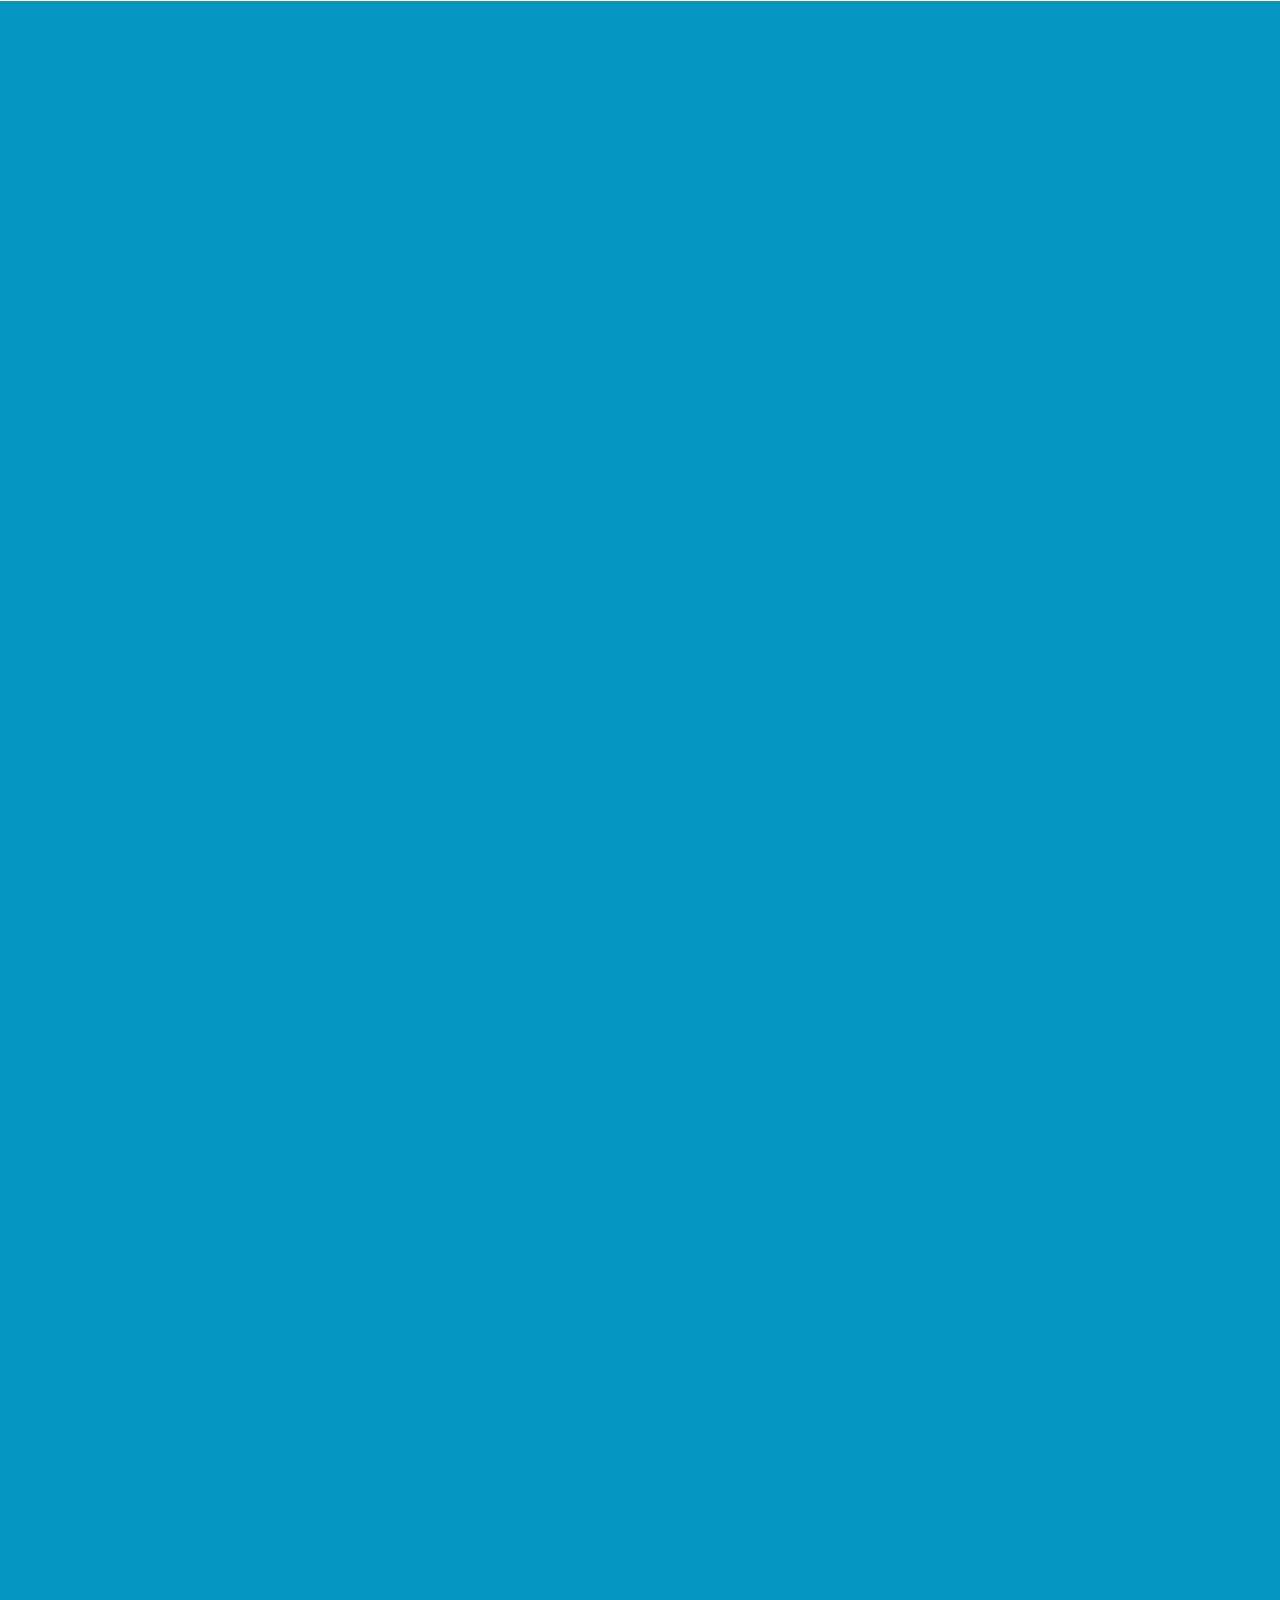
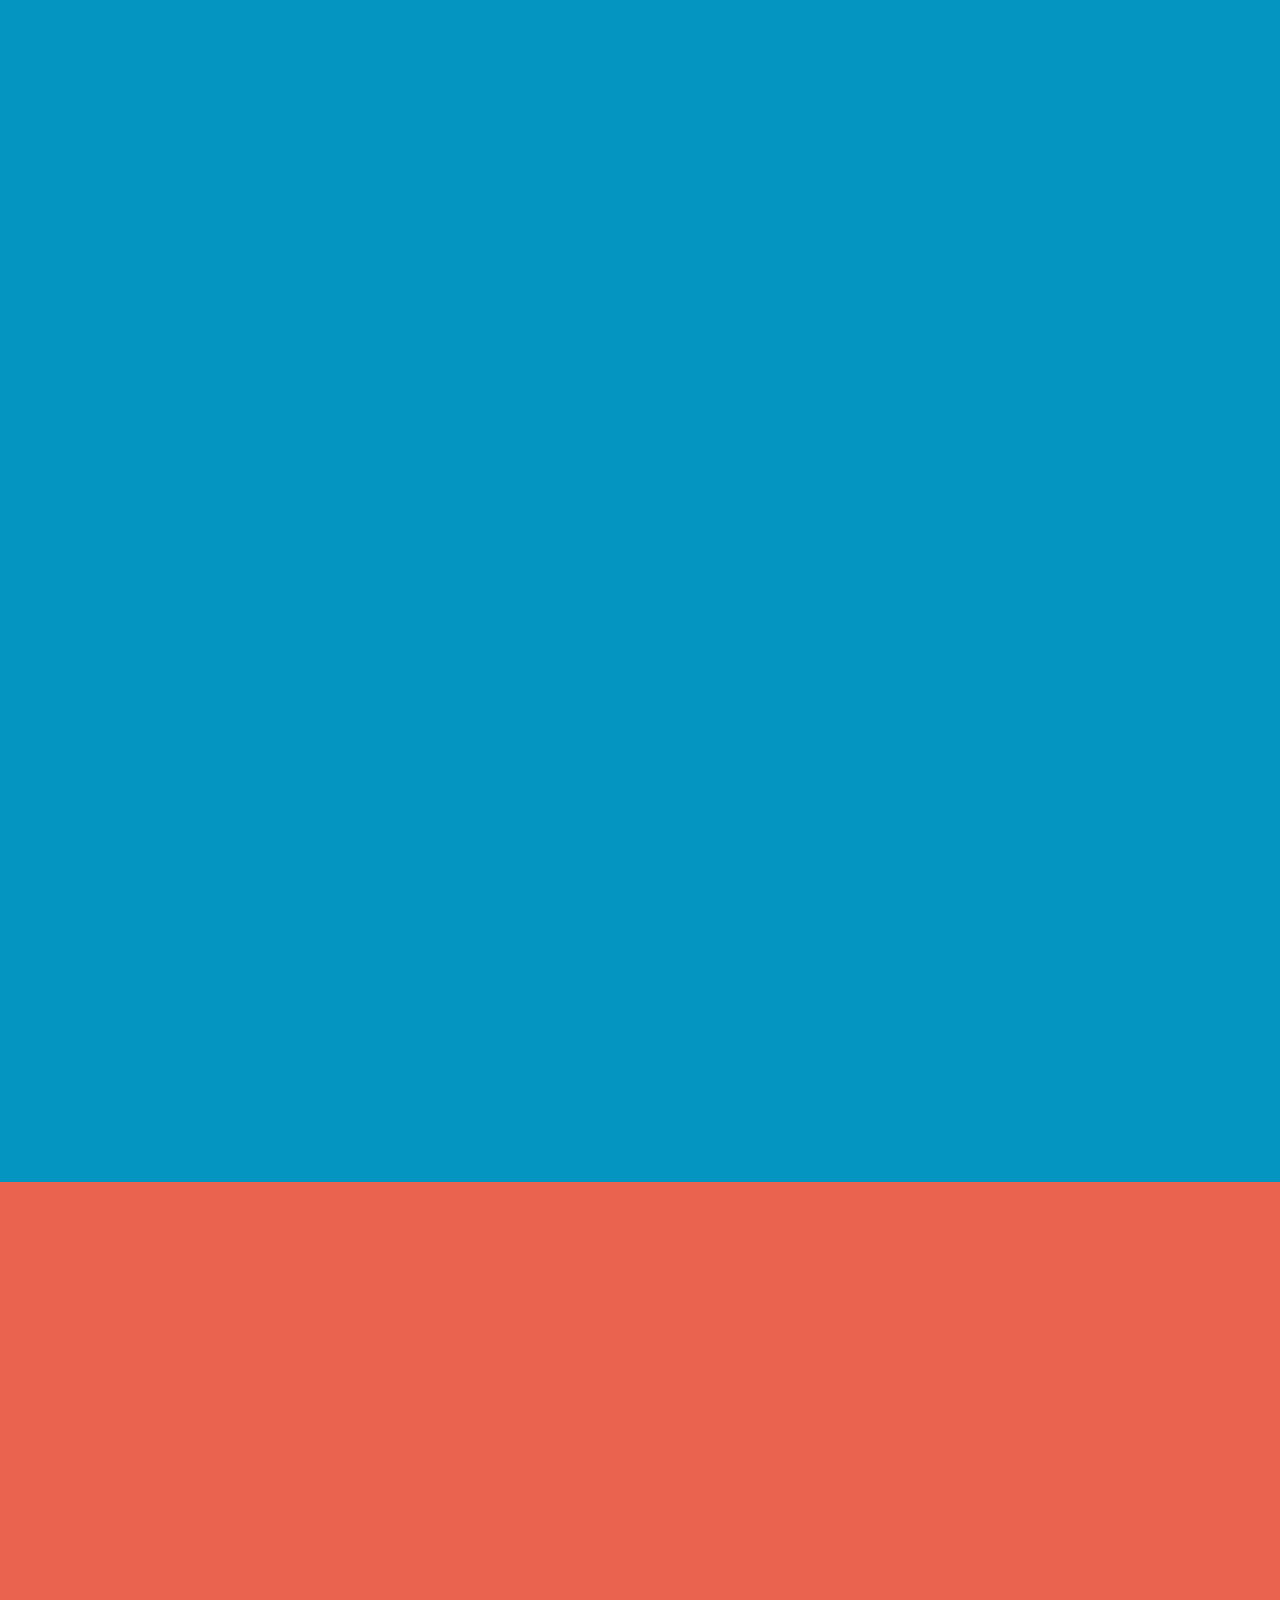
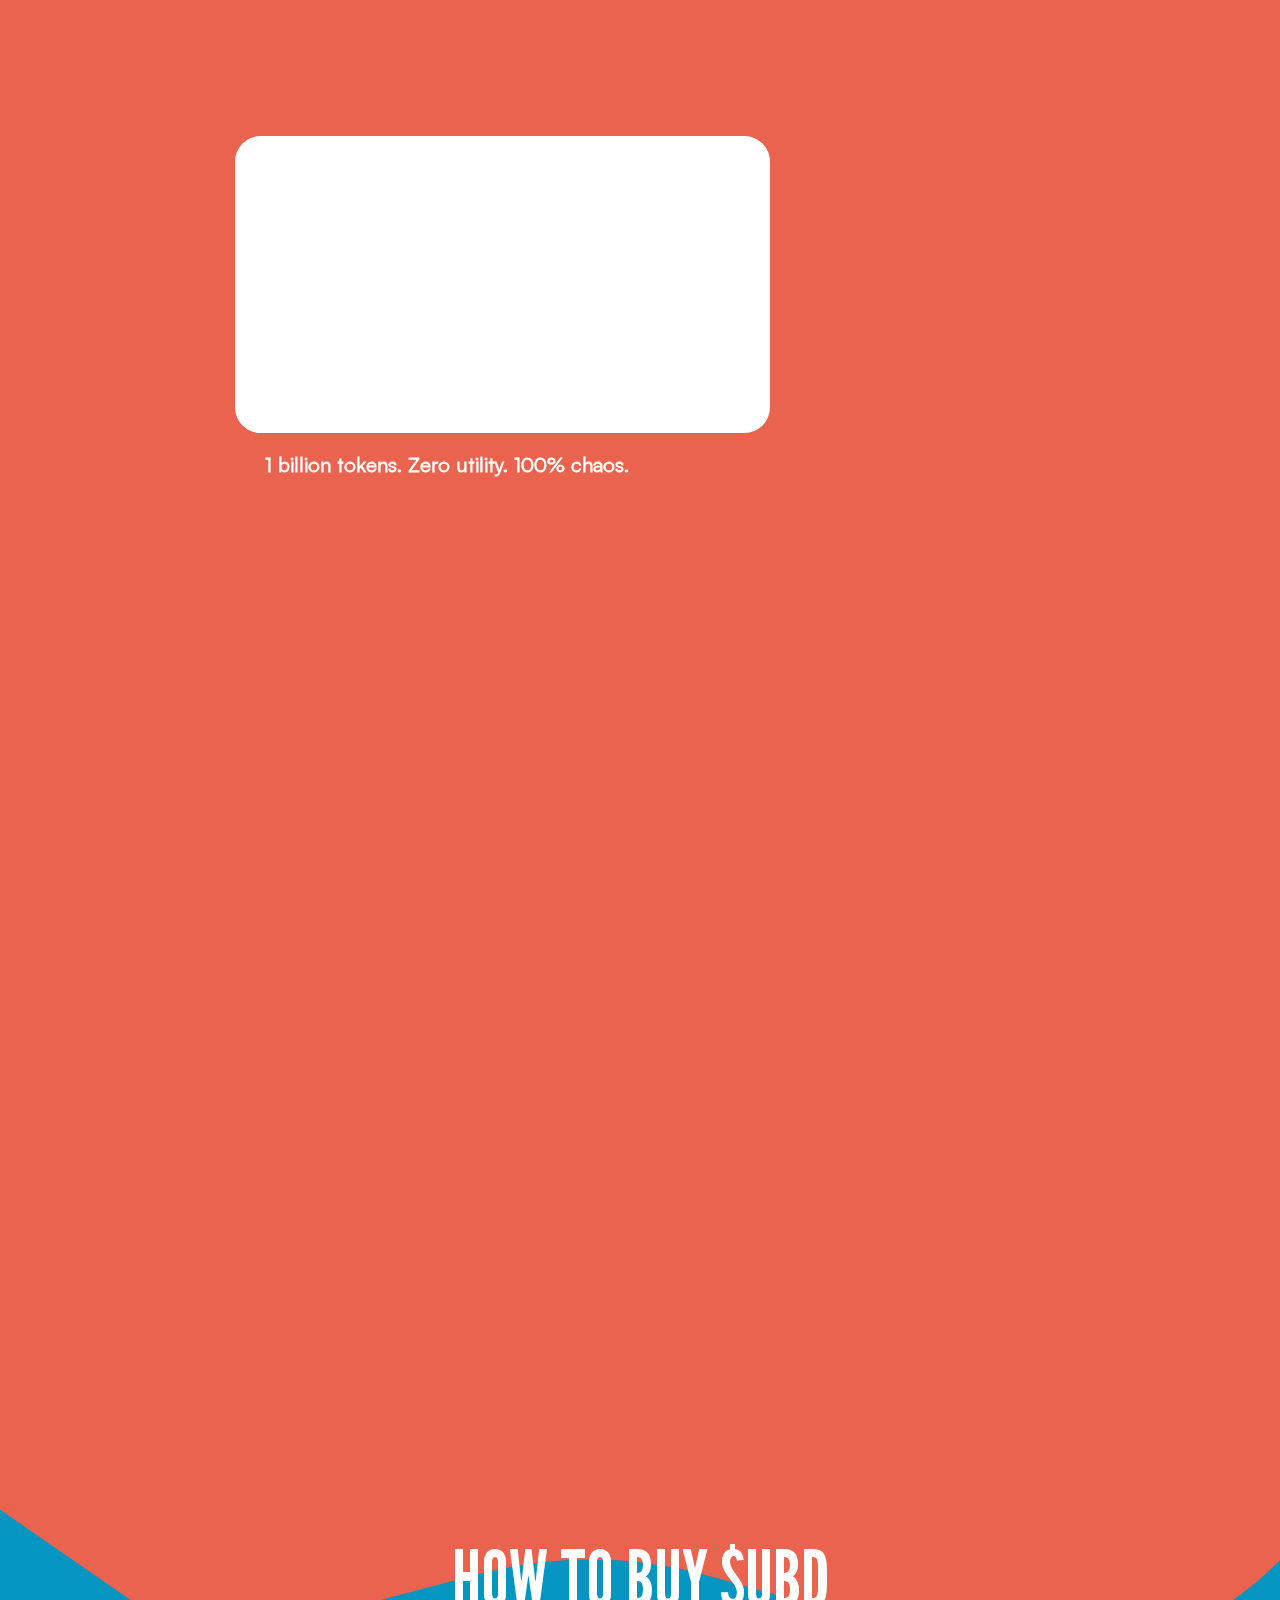
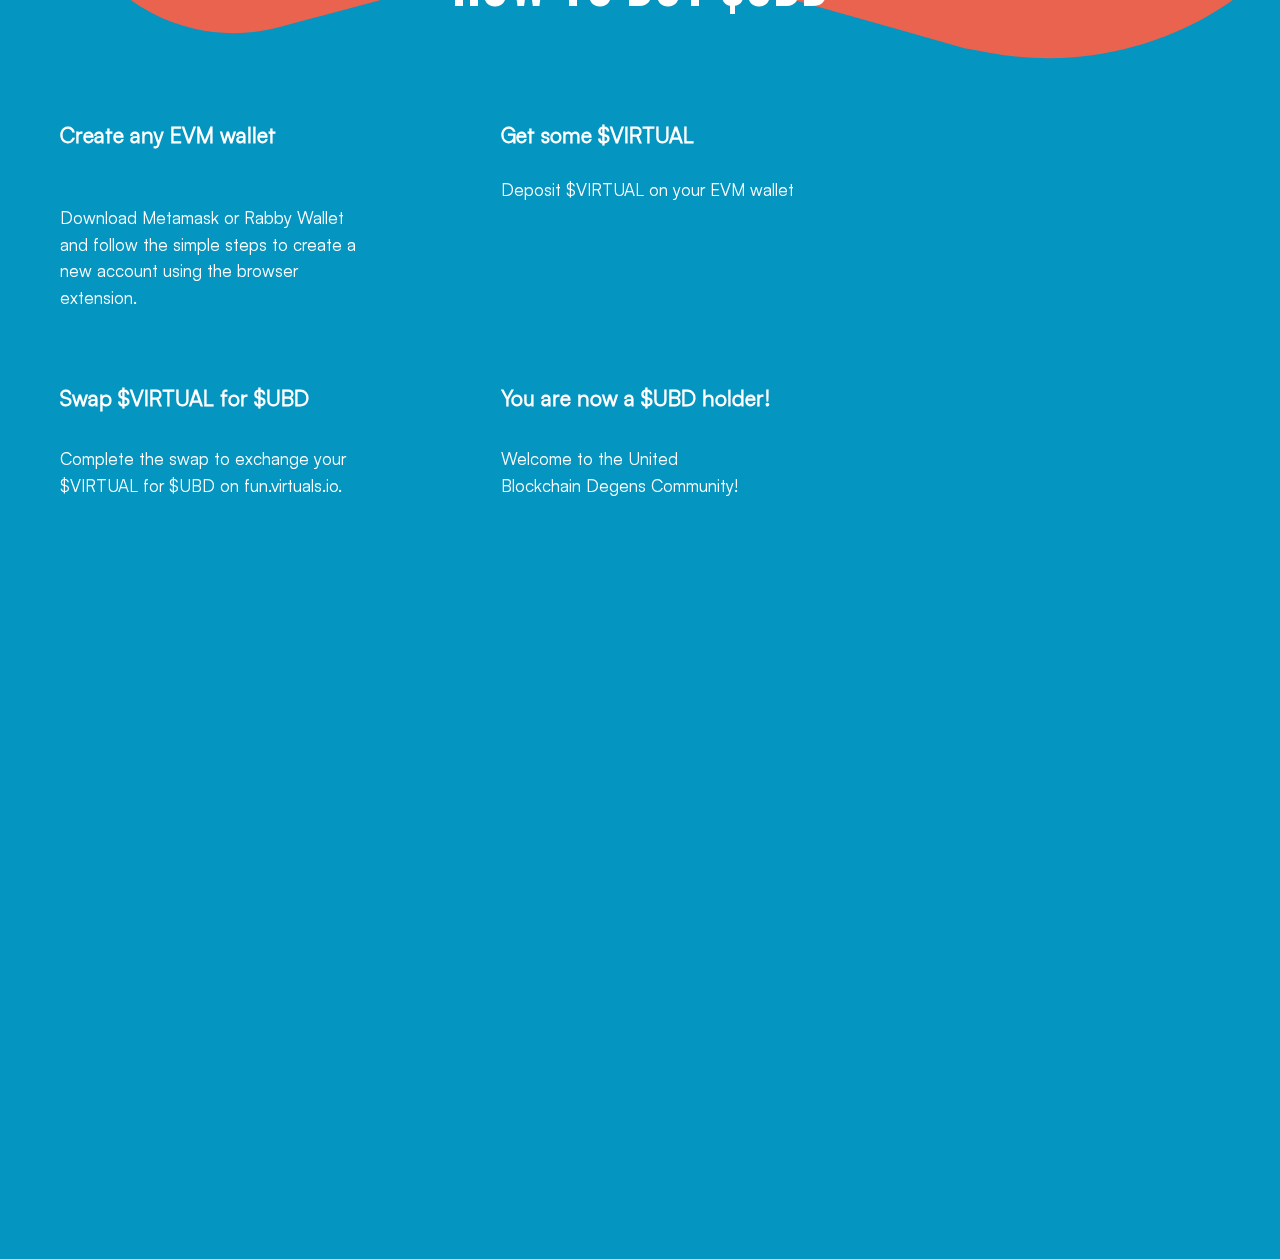
==== commit c1f74dfc: "Update index-1.htm" ====
--- a/index-1.htm
+++ b/index-1.htm
@@ -1,6 +1,6 @@
 ﻿<!DOCTYPE html> <html> <head> <meta charset="utf-8"> <meta http-equiv="Content-Type" content="text/html; charset=utf-8"> <meta name="viewport" content="width=device-width, initial-scale=1.0"> <!--metatextblock--> <title>UBD - United Blockchain Degens</title> <meta name="description" content="United Blockchain Degens - The Legend of Memes"> <meta property="og:url" content="http://ubd.top"> <meta property="og:title" content="United Blockchain Degens"> <meta property="og:description" content="United Blockchain Degens - The Legend of Memes"> <meta property="og:type" content="website"> <meta property="og:image" content="https://static.tildacdn.com/tild6433-3830-4864-a330-666639336232/Frame_1321314976.png"> <meta name="twitter:site" content="@ubdtop"> <meta name="twitter:title" content="United Blockchain Degens"> <meta name="twitter:description" content="United Blockchain Degens - The Legend of Memes"> <meta name="twitter:card" content="summary_large_image"> <meta name="twitter:image" content="https://static.tildacdn.com/tild6433-3830-4864-a330-666639336232/Frame_1321314976.png"> <link rel="canonical" href="index-1.htm"> <!--/metatextblock--> <meta name="format-detection" content="telephone=no"> <meta http-equiv="x-dns-prefetch-control" content="on"> <link rel="dns-prefetch" href="https://ws.tildacdn.com"> <link rel="dns-prefetch" href="https://static.tildacdn.com"> <link rel="shortcut icon" href="image_190.png" type="image/x-icon"> <!-- Assets --> <script src="tilda-fallback-1.0.min.js" async="" charset="utf-8"></script> <link rel="stylesheet" href="tilda-grid-3.0.min.css" type="text/css" media="all" onerror="this.loaderr='y';"> <link rel="stylesheet" href="tilda-blocks-page56776065.min.css?t=1736775939" type="text/css" media="all" onerror="this.loaderr='y';"> <link rel="stylesheet" href="tilda-animation-2.0.min.css" type="text/css" media="all" onerror="this.loaderr='y';"> <script nomodule="" src="tilda-polyfill-1.0.min.js" charset="utf-8"></script> <script type="text/javascript">function t_onReady(func) {if(document.readyState!='loading') {func();} else {document.addEventListener('DOMContentLoaded',func);}}
 function t_onFuncLoad(funcName,okFunc,time) {if(typeof window[funcName]==='function') {okFunc();} else {setTimeout(function() {t_onFuncLoad(funcName,okFunc,time);},(time||100));}}function t396_initialScale(t){t=document.getElementById("rec"+t);if(t){t=t.querySelector(".t396__artboard");if(t){var e,r=document.documentElement.clientWidth,a=[];if(i=t.getAttribute("data-artboard-screens"))for(var i=i.split(","),l=0;l<i.length;l++)a[l]=parseInt(i[l],10);else a=[320,480,640,960,1200];for(l=0;l<a.length;l++){var n=a[l];n<=r&&(e=n)}var o="edit"===window.allrecords.getAttribute("data-tilda-mode"),d="center"===t396_getFieldValue(t,"valign",e,a),c="grid"===t396_getFieldValue(t,"upscale",e,a),s=t396_getFieldValue(t,"height_vh",e,a),u=t396_getFieldValue(t,"height",e,a),g=!!window.opr&&!!window.opr.addons||!!window.opera||-1!==navigator.userAgent.indexOf(" OPR/");if(!o&&d&&!c&&!s&&u&&!g){for(var _=parseFloat((r/e).toFixed(3)),f=[t,t.querySelector(".t396__carrier"),t.querySelector(".t396__filter")],l=0;l<f.length;l++)f[l].style.height=Math.floor(parseInt(u,10)*_)+"px";t396_scaleInitial__getElementsToScale(t).forEach(function(t){t.style.zoom=_})}}}}function t396_scaleInitial__getElementsToScale(t){return t?Array.prototype.slice.call(t.children).filter(function(t){return t&&(t.classList.contains("t396__elem")||t.classList.contains("t396__group"))}):[]}function t396_getFieldValue(t,e,r,a){var i=a[a.length-1],l=r===i?t.getAttribute("data-artboard-"+e):t.getAttribute("data-artboard-"+e+"-res-"+r);if(!l)for(var n=0;n<a.length;n++){var o=a[n];if(!(o<=r)&&(l=o===i?t.getAttribute("data-artboard-"+e):t.getAttribute("data-artboard-"+e+"-res-"+o)))break}return l}</script> <script src="tilda-scripts-3.0.min.js" charset="utf-8" defer="" onerror="this.loaderr='y';"></script> <script src="tilda-blocks-page56776065.min.js?t=1736775939" charset="utf-8" async="" onerror="this.loaderr='y';"></script> <script src="tilda-lazyload-1.0.min.js" charset="utf-8" async="" onerror="this.loaderr='y';"></script> <script src="tilda-animation-2.0.min.js" charset="utf-8" async="" onerror="this.loaderr='y';"></script> <script src="tilda-zero-1.1.min.js" charset="utf-8" async="" onerror="this.loaderr='y';"></script> <script src="tilda-animation-ext-1.0.min.js" charset="utf-8" async="" onerror="this.loaderr='y';"></script> <script src="tilda-animation-sbs-1.0.min.js" charset="utf-8" async="" onerror="this.loaderr='y';"></script> <script src="tilda-zero-scale-1.0.min.js" charset="utf-8" async="" onerror="this.loaderr='y';"></script> <script src="tilda-zero-top-shift-1.0.min.js" charset="utf-8" async="" onerror="this.loaderr='y';"></script> <script src="tilda-events-1.0.min.js" charset="utf-8" async="" onerror="this.loaderr='y';"></script> <script type="text/javascript">window.dataLayer=window.dataLayer||[];</script> <script type="text/javascript">(function() {if((/bot|google|yandex|baidu|bing|msn|duckduckbot|teoma|slurp|crawler|spider|robot|crawling|facebook/i.test(navigator.userAgent))===false&&typeof(sessionStorage)!='undefined'&&sessionStorage.getItem('visited')!=='y'&&document.visibilityState){var style=document.createElement('style');style.type='text/css';style.innerHTML='@media screen and (min-width: 980px) {.t-records {opacity: 0;}.t-records_animated {-webkit-transition: opacity ease-in-out .2s;-moz-transition: opacity ease-in-out .2s;-o-transition: opacity ease-in-out .2s;transition: opacity ease-in-out .2s;}.t-records.t-records_visible {opacity: 1;}}';document.getElementsByTagName('head')[0].appendChild(style);function t_setvisRecs(){var alr=document.querySelectorAll('.t-records');Array.prototype.forEach.call(alr,function(el) {el.classList.add("t-records_animated");});setTimeout(function() {Array.prototype.forEach.call(alr,function(el) {el.classList.add("t-records_visible");});sessionStorage.setItem("visited","y");},400);}
-document.addEventListener('DOMContentLoaded',t_setvisRecs);}})();</script></head> <body class="t-body" style="margin:0;"> <!--allrecords--> <div id="allrecords" class="t-records" data-hook="blocks-collection-content-node" data-tilda-project-id="9583077" data-tilda-page-id="56776065" data-tilda-formskey="bc5785241fb5ac35c2be4069d9583077" data-tilda-cookie="no" data-tilda-lazy="yes" data-tilda-root-zone="com"> <div id="rec813749208" class="r t-rec t-rec_pt_0" style="padding-top:0px; " data-animationappear="off" data-record-type="396"> <!-- T396 --> <style>#rec813749208 .t396__artboard {position:fixed;width:100%;left:0;top:0;z-index:990;}#rec813749208 .t396__artboard {height:1px;background-color:#ffffff;overflow:visible;}#rec813749208 .t396__filter {height:1px;}#rec813749208 .t396__carrier{height:1px;background-position:center center;background-attachment:scroll;background-size:cover;background-repeat:no-repeat;}@media screen and (max-width:1919px) {#rec813749208 .t396__artboard,#rec813749208 .t396__filter,#rec813749208 .t396__carrier {height:1px;}#rec813749208 .t396__filter {}#rec813749208 .t396__carrier {background-attachment:scroll;}}@media screen and (max-width:1199px) {#rec813749208 .t396__artboard,#rec813749208 .t396__filter,#rec813749208 .t396__carrier {}#rec813749208 .t396__filter {}#rec813749208 .t396__carrier {background-attachment:scroll;}}@media screen and (max-width:959px) {#rec813749208 .t396__artboard,#rec813749208 .t396__filter,#rec813749208 .t396__carrier {}#rec813749208 .t396__filter {}#rec813749208 .t396__carrier {background-attachment:scroll;}}@media screen and (max-width:639px) {#rec813749208 .t396__artboard,#rec813749208 .t396__filter,#rec813749208 .t396__carrier {}#rec813749208 .t396__filter {}#rec813749208 .t396__carrier {background-attachment:scroll;}}@media screen and (max-width:479px) {#rec813749208 .t396__artboard,#rec813749208 .t396__filter,#rec813749208 .t396__carrier {}#rec813749208 .t396__filter {}#rec813749208 .t396__carrier {background-attachment:scroll;}}#rec813749208 .tn-elem[data-elem-id="1729380786170"]{z-index:3;top:42px;left:calc(50% - 960px + 705px);width:509px;height:53px;}#rec813749208 .tn-elem[data-elem-id="1729380786170"] .tn-atom {border-radius:20px 20px 20px 20px;background-color:#007092;background-position:center center;border-color:transparent ;border-style:solid;}@media screen and (max-width:1919px) {#rec813749208 .tn-elem[data-elem-id="1729380786170"] {top:32px;left:calc(50% - 600px + 371px);width:457px;height:48px;}}@media screen and (max-width:1199px) {#rec813749208 .tn-elem[data-elem-id="1729380786170"] {top:26px;left:calc(50% - 480px + 251px);}}@media screen and (max-width:959px) {#rec813749208 .tn-elem[data-elem-id="1729380786170"] {left:calc(50% - 320px + 91px);}}@media screen and (max-width:639px) {#rec813749208 .tn-elem[data-elem-id="1729380786170"] {top:32px;left:calc(50% - 240px + 11px);}}@media screen and (max-width:479px) {#rec813749208 .tn-elem[data-elem-id="1729380786170"] {top:15px;left:calc(50% - 160px + 20px);width:282px;height:62px;}}#rec813749208 .tn-elem[data-elem-id="1729380786163"]{color:#ffffff;text-align:LEFT;z-index:4;top:61px;left:calc(50% - 960px + 727px);width:82px;height:auto;}#rec813749208 .tn-elem[data-elem-id="1729380786163"] .tn-atom{color:#ffffff;font-size:14px;font-family:'LeagueGothic',Arial,sans-serif;line-height:1;font-weight:500;background-position:center center;border-color:transparent ;border-style:solid;}@media screen and (max-width:1919px) {#rec813749208 .tn-elem[data-elem-id="1729380786163"] {top:49px;left:calc(50% - 600px + 391px);width:74px;height:auto;}#rec813749208 .tn-elem[data-elem-id="1729380786163"] .tn-atom{font-size:14px;}}@media screen and (max-width:1199px) {#rec813749208 .tn-elem[data-elem-id="1729380786163"] {top:43px;left:calc(50% - 480px + 271px);height:auto;}}@media screen and (max-width:959px) {#rec813749208 .tn-elem[data-elem-id="1729380786163"] {left:calc(50% - 320px + 111px);height:auto;}}@media screen and (max-width:639px) {#rec813749208 .tn-elem[data-elem-id="1729380786163"] {top:49px;left:calc(50% - 240px + 31px);height:auto;}}@media screen and (max-width:479px) {#rec813749208 .tn-elem[data-elem-id="1729380786163"] {top:22px;left:calc(50% - 160px + 46px);width:49px;height:auto;}}#rec813749208 .tn-elem[data-elem-id="1729380786161"]{color:#ffffff;text-align:LEFT;z-index:5;top:61px;left:calc(50% - 960px + 832px);width:72px;height:auto;}#rec813749208 .tn-elem[data-elem-id="1729380786161"] .tn-atom{color:#ffffff;font-size:14px;font-family:'LeagueGothic',Arial,sans-serif;line-height:1;font-weight:500;background-position:center center;border-color:transparent ;border-style:solid;}@media screen and (max-width:1919px) {#rec813749208 .tn-elem[data-elem-id="1729380786161"] {top:49px;left:calc(50% - 600px + 485px);width:65px;height:auto;}#rec813749208 .tn-elem[data-elem-id="1729380786161"] .tn-atom{font-size:14px;}}@media screen and (max-width:1199px) {#rec813749208 .tn-elem[data-elem-id="1729380786161"] {top:43px;left:calc(50% - 480px + 365px);height:auto;}}@media screen and (max-width:959px) {#rec813749208 .tn-elem[data-elem-id="1729380786161"] {left:calc(50% - 320px + 205px);height:auto;}}@media screen and (max-width:639px) {#rec813749208 .tn-elem[data-elem-id="1729380786161"] {top:49px;left:calc(50% - 240px + 125px);height:auto;}}@media screen and (max-width:479px) {#rec813749208 .tn-elem[data-elem-id="1729380786161"] {top:50px;left:calc(50% - 160px + 51px);width:43px;height:auto;}}#rec813749208 .tn-elem[data-elem-id="1729380786156"]{color:#ffffff;text-align:LEFT;z-index:6;top:61px;left:calc(50% - 960px + 1011px);width:84px;height:auto;}#rec813749208 .tn-elem[data-elem-id="1729380786156"] .tn-atom{color:#ffffff;font-size:14px;font-family:'LeagueGothic',Arial,sans-serif;line-height:1;font-weight:500;background-position:center center;border-color:transparent ;border-style:solid;}@media screen and (max-width:1919px) {#rec813749208 .tn-elem[data-elem-id="1729380786156"] {top:49px;left:calc(50% - 600px + 646px);width:75px;height:auto;}#rec813749208 .tn-elem[data-elem-id="1729380786156"] .tn-atom{font-size:14px;}}@media screen and (max-width:1199px) {#rec813749208 .tn-elem[data-elem-id="1729380786156"] {top:43px;left:calc(50% - 480px + 526px);height:auto;}}@media screen and (max-width:959px) {#rec813749208 .tn-elem[data-elem-id="1729380786156"] {left:calc(50% - 320px + 366px);height:auto;}}@media screen and (max-width:639px) {#rec813749208 .tn-elem[data-elem-id="1729380786156"] {top:49px;left:calc(50% - 240px + 286px);height:auto;}}@media screen and (max-width:479px) {#rec813749208 .tn-elem[data-elem-id="1729380786156"] {top:22px;left:calc(50% - 160px + 201px);width:49px;height:auto;}}#rec813749208 .tn-elem[data-elem-id="1729380786154"]{color:#ffffff;text-align:LEFT;z-index:7;top:61px;left:calc(50% - 960px + 1117px);width:75px;height:auto;}#rec813749208 .tn-elem[data-elem-id="1729380786154"] .tn-atom{color:#ffffff;font-size:14px;font-family:'LeagueGothic',Arial,sans-serif;line-height:1;font-weight:500;background-position:center center;border-color:transparent ;border-style:solid;}@media screen and (max-width:1919px) {#rec813749208 .tn-elem[data-elem-id="1729380786154"] {top:49px;left:calc(50% - 600px + 741px);width:67px;height:auto;}#rec813749208 .tn-elem[data-elem-id="1729380786154"] .tn-atom{font-size:14px;}}@media screen and (max-width:1199px) {#rec813749208 .tn-elem[data-elem-id="1729380786154"] {top:43px;left:calc(50% - 480px + 621px);height:auto;}}@media screen and (max-width:959px) {#rec813749208 .tn-elem[data-elem-id="1729380786154"] {left:calc(50% - 320px + 461px);height:auto;}}@media screen and (max-width:639px) {#rec813749208 .tn-elem[data-elem-id="1729380786154"] {top:49px;left:calc(50% - 240px + 381px);height:auto;}}@media screen and (max-width:479px) {#rec813749208 .tn-elem[data-elem-id="1729380786154"] {top:52px;left:calc(50% - 160px + 205px);width:73px;height:auto;}}#rec813749208 .tn-elem[data-elem-id="1729380786151"]{z-index:9;top:51px;left:calc(50% - 960px + 942px);width:36px;height:35px;}#rec813749208 .tn-elem[data-elem-id="1729380786151"] .tn-atom {border-radius:202px 202px 202px 202px;background-position:center center;background-size:cover;background-repeat:no-repeat;border-color:transparent ;border-style:solid;}@media screen and (max-width:1919px) {#rec813749208 .tn-elem[data-elem-id="1729380786151"] {top:40px;left:calc(50% - 600px + 584px);width:32px;height:32px;}}@media screen and (max-width:1199px) {#rec813749208 .tn-elem[data-elem-id="1729380786151"] {top:34px;left:calc(50% - 480px + 464px);}}@media screen and (max-width:959px) {#rec813749208 .tn-elem[data-elem-id="1729380786151"] {top:34px;left:calc(50% - 320px + 304px);}}@media screen and (max-width:639px) {#rec813749208 .tn-elem[data-elem-id="1729380786151"] {top:40px;left:calc(50% - 240px + 224px);}}@media screen and (max-width:479px) {#rec813749208 .tn-elem[data-elem-id="1729380786151"] {top:32px;left:calc(50% - 160px + 143px);width:33px;height:33px;}}#rec813749208 .tn-elem[data-elem-id="1729380786149"]{z-index:10;top:51px;left:calc(50% - 960px + 952px);width:17px;height:auto;}#rec813749208 .tn-elem[data-elem-id="1729380786149"] .tn-atom{background-position:center center;border-color:transparent ;border-style:solid;}#rec813749208 .tn-elem[data-elem-id="1729380786149"] .tn-atom__vector svg {display:block;}@media screen and (max-width:1919px) {#rec813749208 .tn-elem[data-elem-id="1729380786149"] {top:40px;left:calc(50% - 600px + 593px);width:15px;height:auto;}}@media screen and (max-width:1199px) {#rec813749208 .tn-elem[data-elem-id="1729380786149"] {top:34px;left:calc(50% - 480px + 473px);height:auto;}}@media screen and (max-width:959px) {#rec813749208 .tn-elem[data-elem-id="1729380786149"] {top:34px;left:calc(50% - 320px + 313px);height:auto;}}@media screen and (max-width:639px) {#rec813749208 .tn-elem[data-elem-id="1729380786149"] {top:40px;left:calc(50% - 240px + 233px);height:auto;}}@media screen and (max-width:479px) {#rec813749208 .tn-elem[data-elem-id="1729380786149"] {top:32px;left:calc(50% - 160px + 152px);width:15px;height:auto;}#rec813749208 .tn-elem[data-elem-id="1729380786149"] .tn-atom {-webkit-transform:rotate(1deg);-moz-transform:rotate(1deg);transform:rotate(1deg);}}#rec813749208 .tn-elem[data-elem-id="1729380786151"]{z-index:9;top:51px;left:calc(50% - 960px + 942px);width:36px;height:35px;}#rec813749208 .tn-elem[data-elem-id="1729380786151"] .tn-atom {border-radius:202px 202px 202px 202px;background-position:center center;background-size:cover;background-repeat:no-repeat;border-color:transparent ;border-style:solid;}@media screen and (max-width:1919px) {#rec813749208 .tn-elem[data-elem-id="1729380786151"] {top:40px;left:calc(50% - 600px + 584px);width:32px;height:32px;}}@media screen and (max-width:1199px) {#rec813749208 .tn-elem[data-elem-id="1729380786151"] {top:34px;left:calc(50% - 480px + 464px);}}@media screen and (max-width:959px) {#rec813749208 .tn-elem[data-elem-id="1729380786151"] {top:34px;left:calc(50% - 320px + 304px);}}@media screen and (max-width:639px) {#rec813749208 .tn-elem[data-elem-id="1729380786151"] {top:40px;left:calc(50% - 240px + 224px);}}@media screen and (max-width:479px) {#rec813749208 .tn-elem[data-elem-id="1729380786151"] {top:32px;left:calc(50% - 160px + 143px);width:33px;height:33px;}}#rec813749208 .tn-elem[data-elem-id="1729380786149"]{z-index:10;top:51px;left:calc(50% - 960px + 952px);width:17px;height:auto;}#rec813749208 .tn-elem[data-elem-id="1729380786149"] .tn-atom{background-position:center center;border-color:transparent ;border-style:solid;}#rec813749208 .tn-elem[data-elem-id="1729380786149"] .tn-atom__vector svg {display:block;}@media screen and (max-width:1919px) {#rec813749208 .tn-elem[data-elem-id="1729380786149"] {top:40px;left:calc(50% - 600px + 593px);width:15px;height:auto;}}@media screen and (max-width:1199px) {#rec813749208 .tn-elem[data-elem-id="1729380786149"] {top:34px;left:calc(50% - 480px + 473px);height:auto;}}@media screen and (max-width:959px) {#rec813749208 .tn-elem[data-elem-id="1729380786149"] {top:34px;left:calc(50% - 320px + 313px);height:auto;}}@media screen and (max-width:639px) {#rec813749208 .tn-elem[data-elem-id="1729380786149"] {top:40px;left:calc(50% - 240px + 233px);height:auto;}}@media screen and (max-width:479px) {#rec813749208 .tn-elem[data-elem-id="1729380786149"] {top:32px;left:calc(50% - 160px + 152px);width:15px;height:auto;}#rec813749208 .tn-elem[data-elem-id="1729380786149"] .tn-atom {-webkit-transform:rotate(1deg);-moz-transform:rotate(1deg);transform:rotate(1deg);}}</style> <div class='t396'> <div class="t396__artboard" data-artboard-recid="813749208" data-artboard-screens="320,480,640,960,1200,1920" data-artboard-height="1" data-artboard-valign="center" data-artboard-upscale="window" data-artboard-ovrflw="visible" data-artboard-pos="fixed" data-artboard-fixed-shift="y" data-artboard-height-res-1200="1"> <div class="t396__carrier" data-artboard-recid="813749208"></div> <div class="t396__filter" data-artboard-recid="813749208"></div> <div class='t396__elem tn-elem tn-elem__8137492081729380786170 t-animate' data-elem-id='1729380786170' data-elem-type='shape' data-field-top-value="42" data-field-left-value="705" data-field-height-value="53" data-field-width-value="509" data-field-axisy-value="top" data-field-axisx-value="left" data-field-container-value="grid" data-field-topunits-value="px" data-field-leftunits-value="px" data-field-heightunits-value="px" data-field-widthunits-value="px" data-animate-style="fadein" data-animate-duration="1.5" data-field-top-res-320-value="15" data-field-left-res-320-value="20" data-field-height-res-320-value="62" data-field-width-res-320-value="282" data-field-top-res-480-value="32" data-field-left-res-480-value="11" data-field-left-res-640-value="91" data-field-top-res-960-value="26" data-field-left-res-960-value="251" data-field-top-res-1200-value="32" data-field-left-res-1200-value="371" data-field-height-res-1200-value="48" data-field-width-res-1200-value="457"> <div class='tn-atom'> </div> </div> <div class='t396__elem tn-elem tn-elem__8137492081729380786163 t-animate' data-elem-id='1729380786163' data-elem-type='text' data-field-top-value="61" data-field-left-value="727" data-field-height-value="14" data-field-width-value="82" data-field-axisy-value="top" data-field-axisx-value="left" data-field-container-value="grid" data-field-topunits-value="px" data-field-leftunits-value="px" data-field-heightunits-value="px" data-field-widthunits-value="px" data-animate-style="fadein" data-animate-duration="1.5" data-field-top-res-320-value="22" data-field-left-res-320-value="46" data-field-height-res-320-value="14" data-field-width-res-320-value="49" data-field-container-res-320-value="grid" data-field-top-res-480-value="49" data-field-left-res-480-value="31" data-field-left-res-640-value="111" data-field-top-res-960-value="43" data-field-left-res-960-value="271" data-field-top-res-1200-value="49" data-field-left-res-1200-value="391" data-field-width-res-1200-value="74"> <div class='tn-atom' field='tn_text_1729380786163'><a href="#community" style="color: rgb(255, 255, 255);">Community</a></div> </div> <div class='t396__elem tn-elem tn-elem__8137492081729380786161 t-animate' data-elem-id='1729380786161' data-elem-type='text' data-field-top-value="61" data-field-left-value="832" data-field-height-value="14" data-field-width-value="72" data-field-axisy-value="top" data-field-axisx-value="left" data-field-container-value="grid" data-field-topunits-value="px" data-field-leftunits-value="px" data-field-heightunits-value="px" data-field-widthunits-value="px" data-animate-style="fadein" data-animate-duration="1.5" data-field-top-res-320-value="50" data-field-left-res-320-value="51" data-field-height-res-320-value="14" data-field-width-res-320-value="43" data-field-container-res-320-value="grid" data-field-top-res-480-value="49" data-field-left-res-480-value="125" data-field-left-res-640-value="205" data-field-top-res-960-value="43" data-field-left-res-960-value="365" data-field-top-res-1200-value="49" data-field-left-res-1200-value="485" data-field-width-res-1200-value="65"> <div class='tn-atom' field='tn_text_1729380786161'><a href="#road" style="color: rgb(255, 255, 255);">Roadmap</a></div> </div> <div class='t396__elem tn-elem tn-elem__8137492081729380786156 t-animate' data-elem-id='1729380786156' data-elem-type='text' data-field-top-value="61" data-field-left-value="1011" data-field-height-value="14" data-field-width-value="84" data-field-axisy-value="top" data-field-axisx-value="left" data-field-container-value="grid" data-field-topunits-value="px" data-field-leftunits-value="px" data-field-heightunits-value="px" data-field-widthunits-value="px" data-animate-style="fadein" data-animate-duration="1.5" data-field-top-res-320-value="22" data-field-left-res-320-value="201" data-field-height-res-320-value="14" data-field-width-res-320-value="49" data-field-container-res-320-value="grid" data-field-top-res-480-value="49" data-field-left-res-480-value="286" data-field-left-res-640-value="366" data-field-top-res-960-value="43" data-field-left-res-960-value="526" data-field-top-res-1200-value="49" data-field-left-res-1200-value="646" data-field-width-res-1200-value="75"> <div class='tn-atom' field='tn_text_1729380786156'><a href="#token" style="color: rgb(255, 255, 255);">Tokenomics</a></div> </div> <div class='t396__elem tn-elem tn-elem__8137492081729380786154 t-animate' data-elem-id='1729380786154' data-elem-type='text' data-field-top-value="61" data-field-left-value="1117" data-field-height-value="14" data-field-width-value="75" data-field-axisy-value="top" data-field-axisx-value="left" data-field-container-value="grid" data-field-topunits-value="px" data-field-leftunits-value="px" data-field-heightunits-value="px" data-field-widthunits-value="px" data-animate-style="fadein" data-animate-duration="1.5" data-field-top-res-320-value="52" data-field-left-res-320-value="205" data-field-height-res-320-value="14" data-field-width-res-320-value="73" data-field-container-res-320-value="grid" data-field-top-res-480-value="49" data-field-left-res-480-value="381" data-field-left-res-640-value="461" data-field-top-res-960-value="43" data-field-left-res-960-value="621" data-field-top-res-1200-value="49" data-field-left-res-1200-value="741" data-field-width-res-1200-value="67"> <div class='tn-atom' field='tn_text_1729380786154'><a href="#core" style="color: rgb(255, 255, 255);">AI Degens</a></div> </div> <div class="t396__group tn-group tn-group__813749208172971275692961540" data-fields="top,left" data-group-id="172971275692961540" data-group-type-value="logical" data-group-top-value="32" data-group-left-value="143" data-group-height-value="33" data-group-width-value="33" data-group-topunits-value="px" data-group-leftunits-value="px"> <div class="tn-molecule" id="molecule-172971275692961540"> <div class='t396__elem tn-elem tn-elem__8137492081729380786151 t-animate' data-elem-id='1729380786151' data-elem-type='shape' data-field-top-value="51" data-field-left-value="942" data-field-height-value="35" data-field-width-value="36" data-field-axisy-value="top" data-field-axisx-value="left" data-field-container-value="grid" data-field-topunits-value="px" data-field-leftunits-value="px" data-field-heightunits-value="px" data-field-widthunits-value="px" data-animate-style="fadein" data-animate-duration="1.5" data-field-top-res-320-value="32" data-field-left-res-320-value="143" data-field-height-res-320-value="33" data-field-width-res-320-value="33" data-field-container-res-320-value="grid" data-field-top-res-480-value="40" data-field-left-res-480-value="224" data-field-top-res-640-value="34" data-field-left-res-640-value="304" data-field-top-res-960-value="34" data-field-left-res-960-value="464" data-field-top-res-1200-value="40" data-field-left-res-1200-value="584" data-field-height-res-1200-value="32" data-field-width-res-1200-value="32"> <a class='tn-atom t-bgimg' href="index.htm" data-original="https://static.tildacdn.com/tild3364-3230-4563-b561-303764393238/fe9f4244-8799-4ff8-8.png" aria-label='' role="img"> </a> </div> <div class='t396__elem tn-elem tn-elem__8137492081729380786149 t-animate' data-elem-id='1729380786149' data-elem-type='vector' data-field-top-value="51" data-field-left-value="952" data-field-height-value="36" data-field-width-value="17" data-field-axisy-value="top" data-field-axisx-value="left" data-field-container-value="grid" data-field-topunits-value="px" data-field-leftunits-value="px" data-field-heightunits-value="px" data-field-widthunits-value="px" data-animate-style="fadein" data-animate-duration="1.5" data-field-top-res-320-value="32" data-field-left-res-320-value="152" data-field-height-res-320-value="32" data-field-width-res-320-value="15" data-field-container-res-320-value="grid" data-field-top-res-480-value="40" data-field-left-res-480-value="233" data-field-top-res-640-value="34" data-field-left-res-640-value="313" data-field-top-res-960-value="34" data-field-left-res-960-value="473" data-field-top-res-1200-value="40" data-field-left-res-1200-value="593" data-field-width-res-1200-value="15"> <a class='tn-atom tn-atom__vector' href="index.htm"> <?xml version="1.0" encoding="UTF-8"?> <!--?xml version="1.0" encoding="UTF-8"?--> <!--?xml version="1.0" encoding="UTF-8"?--> <!--?xml version="1.0" encoding="UTF-8"?--> <!--?xml version="1.0" encoding="UTF-8"?--> <!--?xml version="1.0" encoding="UTF-8"?--> <!--?xml version="1.0" encoding="UTF-8"?--> <!--?xml version="1.0" encoding="UTF-8"?--> <!--?xml version="1.0" encoding="UTF-8"?--> <!--?xml version="1.0" encoding="UTF-8"?--> <!--?xml version="1.0" encoding="UTF-8"?--> <!--?xml version="1.0" encoding="UTF-8"?--> <!--?xml version="1.0" encoding="UTF-8"?--> <!--?xml version="1.0" encoding="UTF-8"?--> <!--?xml version="1.0" encoding="UTF-8"?--> <!--?xml version="1.0" encoding="UTF-8"?--> <!--?xml version="1.0" encoding="UTF-8"?--> <!--?xml version="1.0" encoding="UTF-8"?--> <!--?xml version="1.0" encoding="UTF-8"?--> <!--?xml version="1.0" encoding="UTF-8"?--> <!--?xml version="1.0" encoding="UTF-8"?--> <!--?xml version="1.0" encoding="UTF-8"?--> <!--?xml version="1.0" encoding="UTF-8"?--> <!--?xml version="1.0" encoding="UTF-8"?--> <!--?xml version="1.0" encoding="UTF-8"?--> <!--?xml version="1.0" encoding="UTF-8"?--> <!--?xml version="1.0" encoding="UTF-8"?--> <!--?xml version="1.0" encoding="UTF-8"?--> <!--?xml version="1.0" encoding="UTF-8"?--> <!--?xml version="1.0" encoding="UTF-8"?--> <!--?xml version="1.0" encoding="UTF-8"?--> <!--?xml version="1.0" encoding="UTF-8"?--> <!--?xml version="1.0" encoding="UTF-8"?--> <!--?xml version="1.0" encoding="UTF-8"?--> <!--?xml version="1.0" encoding="UTF-8"?--> <!--?xml version="1.0" encoding="UTF-8"?--> <!--?xml version="1.0" encoding="UTF-8"?--> <!--?xml version="1.0" encoding="UTF-8"?--> <!--?xml version="1.0" encoding="UTF-8"?--> <!--?xml version="1.0" encoding="UTF-8"?--> <!--?xml version="1.0" encoding="UTF-8"?--> <!--?xml version="1.0" encoding="UTF-8"?--> <svg xmlns="http://www.w3.org/2000/svg" viewbox="0 0 15 32" fill="none"> <path d="M6.218675 4.882825C6.218675 4.99365 6.126875 5.083475 6.01365 5.083475H3.46605C3.32555 5.083475 3.191225 5.1399 3.09445 5.2396L0.14094525 8.28215C0.05045475 8.375375 0 8.49905 0 8.627625V15.266925C0 15.3951 0.05014775 15.518425 0.14014575 15.61155L0.47124 15.954175L2.562625 13.777925V9.630775C2.562625 9.5026 2.612775 9.379275 2.702775 9.28615L4.188825 7.748325C4.285625 7.64815 4.4203 7.591375 4.5612 7.591375H10.480625C10.621525 7.591375 10.7562 7.64815 10.853 7.748325L12.2972 9.24285C12.3872 9.335975 12.43735 9.4593 12.43735 9.587475V10.166175C12.43735 10.276975 12.52915 10.3668 12.642375 10.3668H13.54095C13.656075 10.3668 13.76785 10.328875 13.85825 10.259125L14.9219 9.438575C14.971225 9.400525 15 9.34245 15 9.281V8.58945C15 8.46125 14.94985 8.337925 14.85985 8.2448L11.956625 5.240425C11.859825 5.140225 11.72515 5.083475 11.58425 5.083475H8.986325C8.8731 5.083475 8.781325 4.99365 8.781325 4.882825V0.5015825C8.781325 0.2245665 8.55185 0 8.268775 0H6.7312C6.44815 0 6.218675 0.22456625 6.218675 0.5015825V4.882825Z" fill="#007093"></path> <path d="M2.4195125 18.25875C2.4195125 18.175975 2.43586 18.094775 2.4668625 18.01935C2.4972725 17.94535 2.5418 17.8769 2.598825 17.8179L4.021 16.346175C4.08475 16.2802 4.161275 16.22895 4.24515 16.194725C4.32425 16.162475 4.409875 16.145375 4.49735 16.145375H10.522425C10.625175 16.145375 10.7233 16.103475 10.7932 16.029775L12.16835 14.6315C12.2341 14.56715 12.2643 14.525975 12.2451 14.461275C12.225925 14.396575 11.8018 13.999475 11.8018 13.999475C11.75165 13.947225 11.681675 13.9176 11.60845 13.9176H3.43815C3.337525 13.9176 3.241275 13.95775 3.1716 14.0288L0.2459865 17.012525C0.1799795 17.07985 0.14312225 17.169525 0.14312225 17.262825V18.34915C0.14312225 18.366125 0.150396 18.3823 0.16317175 18.393775L1.319275 19.4317C1.33069 19.44195 1.3456175 19.44765 1.36111 19.44765H2.35763C2.391805 19.44765 2.4195125 19.420525 2.4195125 19.387075V18.25875Z" fill="#007093"></path> <path d="M2.82345 18.40235L3.049675 18.63645C3.1465 18.736625 3.281175 18.7934 3.422075 18.7934H11.54835C11.687925 18.7934 11.8215 18.737675 11.91815 18.6391L14.843775 15.655375C14.93535 15.561975 14.9865 15.437525 14.9865 15.3081V14.770775C14.9865 14.616675 14.9141 14.471125 14.7902 14.37605L13.760875 13.58625C13.724775 13.55855 13.68025 13.5435 13.634375 13.5435H12.897675C12.76285 13.5705 12.6614 13.68725 12.6614 13.827175V14.52035C12.6614 14.695225 12.592125 14.863275 12.46815 14.989175L10.989375 16.490975C10.88405 16.59795 10.73875 16.6584 10.58695 16.6584H4.513275L2.82345 18.40235Z" fill="#007093"></path> <path d="M12.437375 18.966725V22.9295C12.437375 23.0577 12.387225 23.181 12.297225 23.27415L10.811175 24.81195C10.714375 24.91215 10.5797 24.9689 10.4388 24.9689H4.519375C4.378475 24.9689 4.2438 24.91215 4.147 24.81195L2.6233 23.33305C2.584475 23.295375 2.56265 23.2441 2.56265 23.1906V22.394125C2.56265 22.2833 2.470855 22.193475 2.35763 22.193475H1.37131C1.32637 22.193475 1.282675 22.207925 1.2469475 22.234625L0.0806485 23.10555C0.02982375 23.1435 0 23.202475 0 23.26505V23.97085C0 24.099025 0.0501475 24.22235 0.14014575 24.3155L3.043375 27.32C3.140175 27.42 3.274875 27.47675 3.41575 27.47675H6.013675C6.1269 27.47675 6.218675 27.56675 6.218675 27.6775V31.79925C6.218675 31.91025 6.310475 32 6.4237 32H8.576325C8.68955 32 8.781325 31.91025 8.781325 31.79925V27.6775C8.781325 27.56675 8.873125 27.47675 8.98635 27.47675H11.53395C11.67445 27.47675 11.808775 27.4205 11.90555 27.32075L14.85905 24.278125C14.94955 24.1849 15 24.06125 15 23.932675V17.293375C15 17.1652 14.94985 17.041875 14.85985 16.948725L14.61155 16.757125L12.437375 18.966725Z" fill="#007093"></path> </svg> </a> </div> </div> </div> </div> </div> <script>t_onFuncLoad('t396_initialScale',function() {t396_initialScale('813749208');});t_onFuncLoad('t396__updateTopShift',function() {t396__updateTopShift('813749208');});t_onReady(function() {t_onFuncLoad('t396_init',function() {t396_init('813749208');});});</script> <!-- /T396 --> </div> <div id="rec813737360" class="r t-rec t-rec_pt_0" style="padding-top:0px; " data-animationappear="off" data-record-type="396"> <!-- T396 --> <style>#rec813737360 .t396__artboard {height:980px;background-color:#0595c1;overflow:visible;}#rec813737360 .t396__filter {height:980px;}#rec813737360 .t396__carrier{height:980px;background-position:center center;background-attachment:scroll;background-size:cover;background-repeat:no-repeat;}@media screen and (max-width:1919px) {#rec813737360 .t396__artboard,#rec813737360 .t396__filter,#rec813737360 .t396__carrier {height:687px;}#rec813737360 .t396__filter {}#rec813737360 .t396__carrier {background-attachment:scroll;}}@media screen and (max-width:1199px) {#rec813737360 .t396__artboard,#rec813737360 .t396__filter,#rec813737360 .t396__carrier {height:695px;}#rec813737360 .t396__filter {}#rec813737360 .t396__carrier {background-attachment:scroll;}}@media screen and (max-width:959px) {#rec813737360 .t396__artboard,#rec813737360 .t396__filter,#rec813737360 .t396__carrier {}#rec813737360 .t396__filter {}#rec813737360 .t396__carrier {background-attachment:scroll;}}@media screen and (max-width:639px) {#rec813737360 .t396__artboard,#rec813737360 .t396__filter,#rec813737360 .t396__carrier {height:700px;}#rec813737360 .t396__filter {}#rec813737360 .t396__carrier {background-attachment:scroll;}}@media screen and (max-width:479px) {#rec813737360 .t396__artboard,#rec813737360 .t396__filter,#rec813737360 .t396__carrier {height:550px;}#rec813737360 .t396__filter {}#rec813737360 .t396__carrier {background-attachment:scroll;}}#rec813737360 .tn-elem[data-elem-id="1729373801054"]{z-index:3;top:422px;left:calc(50% - 960px + 712px);width:1068px;height:750px;-webkit-filter:contrast(110%);filter:contrast(110%);border-radius:0px 0px 0px 0px;}#rec813737360 .tn-elem.t396__elem--anim-hidden[data-elem-id="1729373801054"] {opacity:0;}#rec813737360 .tn-elem[data-elem-id="1729373801054"] .tn-atom {border-radius:0px 0px 0px 0px;background-position:center center;background-size:cover;background-repeat:no-repeat;border-color:transparent ;border-style:solid;}#rec813737360 .tn-elem[data-elem-id="1729373801054"] .tn-atom {-webkit-transform:rotate(3deg);-moz-transform:rotate(3deg);transform:rotate(3deg);}@media screen and (max-width:1919px) {#rec813737360 .tn-elem[data-elem-id="1729373801054"] {top:294px;left:calc(50% - 600px + 472px);width:660px;height:480px;}}@media screen and (max-width:1199px) {#rec813737360 .tn-elem[data-elem-id="1729373801054"] {top:300px;left:calc(50% - 480px + 300px);}}@media screen and (max-width:959px) {#rec813737360 .tn-elem[data-elem-id="1729373801054"] {top:234px;left:calc(50% - 320px + 165px);width:695px;height:475px;}}@media screen and (max-width:639px) {#rec813737360 .tn-elem[data-elem-id="1729373801054"] {top:203px;left:calc(50% - 240px + 10px);}}@media screen and (max-width:479px) {#rec813737360 .tn-elem[data-elem-id="1729373801054"] {top:-100px;left:calc(50% - 160px + -558px);width:287px;height:197px;}}#rec813737360 .tn-elem[data-elem-id="1729374071773"]{z-index:4;top:321px;left:calc(50% - 960px + 33px);width:1198px;height:auto;}#rec813737360 .tn-elem.t396__elem--anim-hidden[data-elem-id="1729374071773"] {opacity:0;}#rec813737360 .tn-elem[data-elem-id="1729374071773"] .tn-atom {border-radius:0px 0px 0px 0px;background-position:center center;border-color:transparent ;border-style:solid;}#rec813737360 .tn-elem[data-elem-id="1729374071773"] .tn-atom {-webkit-transform:rotate(351deg);-moz-transform:rotate(351deg);transform:rotate(351deg);}#rec813737360 .tn-elem[data-elem-id="1729374071773"] .tn-atom__img {border-radius:0px 0px 0px 0px;}@media screen and (max-width:1919px) {#rec813737360 .tn-elem[data-elem-id="1729374071773"] {top:238px;left:calc(50% - 600px + 20px);width:772px;height:auto;}}@media screen and (max-width:1199px) {#rec813737360 .tn-elem[data-elem-id="1729374071773"] {top:253px;left:calc(50% - 480px + -151px);height:auto;}}@media screen and (max-width:959px) {#rec813737360 .tn-elem[data-elem-id="1729374071773"] {top:186px;left:calc(50% - 320px + -165px);width:615px;height:auto;}}@media screen and (max-width:639px) {#rec813737360 .tn-elem[data-elem-id="1729374071773"] {top:166px;left:calc(50% - 240px + -258px);height:auto;}}@media screen and (max-width:479px) {#rec813737360 .tn-elem[data-elem-id="1729374071773"] {top:214px;left:calc(50% - 160px + -55px);width:424px;height:auto;}#rec813737360 .tn-elem[data-elem-id="1729374071773"] .tn-atom {-webkit-transform:rotate(12deg);-moz-transform:rotate(12deg);transform:rotate(12deg);}}#rec813737360 .tn-elem[data-elem-id="1729373999985"]{z-index:5;top:-103px;left:calc(50% - 960px + -454px);width:818px;height:auto;}#rec813737360 .tn-elem[data-elem-id="1729373999985"] .tn-atom {border-radius:0px 0px 0px 0px;background-position:center center;border-color:transparent ;border-style:solid;}#rec813737360 .tn-elem[data-elem-id="1729373999985"] .tn-atom {-webkit-transform:rotate(165deg);-moz-transform:rotate(165deg);transform:rotate(165deg);}#rec813737360 .tn-elem[data-elem-id="1729373999985"] .tn-atom__img {border-radius:0px 0px 0px 0px;}@media screen and (max-width:1919px) {#rec813737360 .tn-elem[data-elem-id="1729373999985"] {top:-64px;left:calc(50% - 600px + -361px);width:515px;height:auto;}}@media screen and (max-width:1199px) {#rec813737360 .tn-elem[data-elem-id="1729373999985"] {top:-64px;left:calc(50% - 480px + -361px);width:515px;height:auto;}}@media screen and (max-width:959px) {#rec813737360 .tn-elem[data-elem-id="1729373999985"] {top:-132px;left:calc(50% - 320px + -357px);height:auto;}}@media screen and (max-width:639px) {}@media screen and (max-width:479px) {#rec813737360 .tn-elem[data-elem-id="1729373999985"] {top:-64px;left:calc(50% - 160px + -166px);width:256px;height:auto;}}#rec813737360 .tn-elem[data-elem-id="1729374245601"]{z-index:6;top:-176px;left:calc(50% - 960px + 1740px);width:1140px;height:auto;}#rec813737360 .tn-elem[data-elem-id="1729374245601"] .tn-atom {border-radius:0px 0px 0px 0px;background-position:center center;border-color:transparent ;border-style:solid;}#rec813737360 .tn-elem[data-elem-id="1729374245601"] .tn-atom {-webkit-transform:rotate(195deg);-moz-transform:rotate(195deg);transform:rotate(195deg);}#rec813737360 .tn-elem[data-elem-id="1729374245601"] .tn-atom__img {border-radius:0px 0px 0px 0px;}@media screen and (max-width:1919px) {#rec813737360 .tn-elem[data-elem-id="1729374245601"] {top:-86px;left:calc(50% - 600px + 1080px);width:597px;height:auto;}}@media screen and (max-width:1199px) {}@media screen and (max-width:959px) {}@media screen and (max-width:639px) {}@media screen and (max-width:479px) {#rec813737360 .tn-elem[data-elem-id="1729374245601"] {top:-102px;left:calc(50% - 160px + 196px);width:312px;height:auto;}}#rec813737360 .tn-elem[data-elem-id="1729469519512"]{z-index:7;top:144px;left:calc(50% - 960px + -1274px);width:312px;height:auto;}#rec813737360 .tn-elem[data-elem-id="1729469519512"] .tn-atom {border-radius:0px 0px 0px 0px;background-position:center center;border-color:transparent ;border-style:solid;}#rec813737360 .tn-elem[data-elem-id="1729469519512"] .tn-atom__img {border-radius:0px 0px 0px 0px;}@media screen and (max-width:1919px) {#rec813737360 .tn-elem[data-elem-id="1729469519512"] {top:144px;left:calc(50% - 600px + -1274px);width:312px;height:auto;}}@media screen and (max-width:1199px) {}@media screen and (max-width:959px) {}@media screen and (max-width:639px) {}@media screen and (max-width:479px) {#rec813737360 .tn-elem[data-elem-id="1729469519512"] {top:-455px;left:calc(50% - 160px + -719px);width:308px;height:auto;}}#rec813737360 .tn-elem[data-elem-id="1729376277299"]{color:#ffffff;text-align:LEFT;z-index:8;top:436px;left:calc(50% - 960px + 364px);width:1192px;height:auto;}#rec813737360 .tn-elem[data-elem-id="1729376277299"] .tn-atom{color:#ffffff;font-size:153px;font-family:'LeagueGothic',Arial,sans-serif;line-height:1;font-weight:400;text-transform:uppercase;background-position:center center;border-color:transparent ;border-style:solid;}@media screen and (max-width:1919px) {#rec813737360 .tn-elem[data-elem-id="1729376277299"] {top:311px;left:calc(50% - 600px + 215px);width:905px;height:auto;}#rec813737360 .tn-elem[data-elem-id="1729376277299"] .tn-atom{font-size:100px;}}@media screen and (max-width:1199px) {#rec813737360 .tn-elem[data-elem-id="1729376277299"] {top:317px;left:calc(50% - 480px + 73px);width:815px;height:auto;}}@media screen and (max-width:959px) {#rec813737360 .tn-elem[data-elem-id="1729376277299"] {top:259px;left:calc(50% - 320px + -87px);height:auto;}#rec813737360 .tn-elem[data-elem-id="1729376277299"] {text-align:center;}#rec813737360 .tn-elem[data-elem-id="1729376277299"] .tn-atom{font-size:64px;}}@media screen and (max-width:639px) {#rec813737360 .tn-elem[data-elem-id="1729376277299"] {top:244px;left:calc(50% - 240px + -167px);width:815px;height:auto;}#rec813737360 .tn-elem[data-elem-id="1729376277299"] .tn-atom{font-size:57px;}}@media screen and (max-width:479px) {#rec813737360 .tn-elem[data-elem-id="1729376277299"] {top:214px;left:calc(50% - 160px + 8px);width:305px;height:auto;}#rec813737360 .tn-elem[data-elem-id="1729376277299"] {text-align:center;}#rec813737360 .tn-elem[data-elem-id="1729376277299"] .tn-atom{font-size:53px;}}#rec813737360 .tn-elem[data-elem-id="1729373801045"]{z-index:9;top:101px;left:calc(50% - 960px + 379px);width:1162px;height:373px;}#rec813737360 .tn-elem.t396__elem--anim-hidden[data-elem-id="1729373801045"] {opacity:0;}#rec813737360 .tn-elem[data-elem-id="1729373801045"] .tn-atom {border-radius:0px 0px 0px 0px;background-position:center center;background-size:cover;background-repeat:no-repeat;border-color:transparent ;border-style:solid;}@media screen and (max-width:1919px) {#rec813737360 .tn-elem[data-elem-id="1729373801045"] {top:57px;left:calc(50% - 600px + 185px);width:831px;height:296px;}}@media screen and (max-width:1199px) {#rec813737360 .tn-elem[data-elem-id="1729373801045"] {top:58px;left:calc(50% - 480px + 65px);}}@media screen and (max-width:959px) {#rec813737360 .tn-elem[data-elem-id="1729373801045"] {top:73px;left:calc(50% - 320px + 32px);width:598px;height:213px;}}@media screen and (max-width:639px) {#rec813737360 .tn-elem[data-elem-id="1729373801045"] {top:77px;left:calc(50% - 240px + 10px);width:461px;height:209px;}}@media screen and (max-width:479px) {#rec813737360 .tn-elem[data-elem-id="1729373801045"] {top:121px;left:calc(50% - 160px + 0px);width:327px;height:103px;}}#rec813737360 .tn-elem[data-elem-id="1729374616749"]{z-index:10;top:736px;left:calc(50% - 960px + -2403px);width:1680px;height:auto;}#rec813737360 .tn-elem[data-elem-id="1729374616749"] .tn-atom {border-radius:0px 0px 0px 0px;background-position:center center;border-color:transparent ;border-style:solid;}#rec813737360 .tn-elem[data-elem-id="1729374616749"] .tn-atom__img {border-radius:0px 0px 0px 0px;}@media screen and (max-width:1919px) {#rec813737360 .tn-elem[data-elem-id="1729374616749"] {top:736px;left:calc(50% - 600px + -2403px);width:1680px;height:auto;}}@media screen and (max-width:1199px) {}@media screen and (max-width:959px) {}@media screen and (max-width:639px) {}@media screen and (max-width:479px) {}#rec813737360 .tn-elem[data-elem-id="1729373801060"]{color:#02355a;text-align:CENTER;z-index:11;top:661px;left:calc(50% - 960px + 672px);width:577px;height:auto;}#rec813737360 .tn-elem[data-elem-id="1729373801060"] .tn-atom{color:#02355a;font-size:20px;font-family:'LeagueGothic',Arial,sans-serif;line-height:1.25;font-weight:500;background-position:center center;border-color:transparent ;border-style:solid;}@media screen and (max-width:1919px) {#rec813737360 .tn-elem[data-elem-id="1729373801060"] {top:433px;left:calc(50% - 600px + 365px);width:470px;height:auto;}#rec813737360 .tn-elem[data-elem-id="1729373801060"] .tn-atom{font-size:16px;}}@media screen and (max-width:1199px) {#rec813737360 .tn-elem[data-elem-id="1729373801060"] {top:432px;left:calc(50% - 480px + 245px);height:auto;}}@media screen and (max-width:959px) {#rec813737360 .tn-elem[data-elem-id="1729373801060"] {top:357px;left:calc(50% - 320px + 80px);width:470px;height:auto;}}@media screen and (max-width:639px) {#rec813737360 .tn-elem[data-elem-id="1729373801060"] {top:329px;left:calc(50% - 240px + 43px);width:412px;height:auto;}#rec813737360 .tn-elem[data-elem-id="1729373801060"] .tn-atom{font-size:13px;}}@media screen and (max-width:479px) {#rec813737360 .tn-elem[data-elem-id="1729373801060"] {top:356px;left:calc(50% - 160px + 25px);width:270px;height:auto;}#rec813737360 .tn-elem[data-elem-id="1729373801060"]{color:#02355a;text-align:center;}#rec813737360 .tn-elem[data-elem-id="1729373801060"] .tn-atom{color:#02355a;font-size:13px;}}#rec813737360 .tn-elem[data-elem-id="1729529054572"]{z-index:13;top:88px;left:calc(50% - 960px + -558px);width:32px;height:32px;}#rec813737360 .tn-elem[data-elem-id="1729529054572"] .tn-atom {border-radius:202px 202px 202px 202px;background-position:center center;background-size:cover;background-repeat:no-repeat;border-color:transparent ;border-style:solid;}@media screen and (max-width:1919px) {#rec813737360 .tn-elem[data-elem-id="1729529054572"] {top:183px;left:calc(50% - 600px + -453px);width:32px;height:32px;}}@media screen and (max-width:1199px) {#rec813737360 .tn-elem[data-elem-id="1729529054572"] {top:183px;left:calc(50% - 480px + -453px);}}@media screen and (max-width:959px) {#rec813737360 .tn-elem[data-elem-id="1729529054572"] {top:183px;left:calc(50% - 320px + -453px);}}@media screen and (max-width:639px) {#rec813737360 .tn-elem[data-elem-id="1729529054572"] {top:183px;left:calc(50% - 240px + -453px);}}@media screen and (max-width:479px) {#rec813737360 .tn-elem[data-elem-id="1729529054572"] {top:41px;left:calc(50% - 160px + 144px);width:32px;height:32px;}}#rec813737360 .tn-elem[data-elem-id="1729529054569"]{z-index:14;top:88px;left:calc(50% - 960px + -549px);width:15px;height:auto;}#rec813737360 .tn-elem[data-elem-id="1729529054569"] .tn-atom{background-position:center center;border-color:transparent ;border-style:solid;}#rec813737360 .tn-elem[data-elem-id="1729529054569"] .tn-atom__vector svg {display:block;}@media screen and (max-width:1919px) {#rec813737360 .tn-elem[data-elem-id="1729529054569"] {top:183px;left:calc(50% - 600px + -444px);width:15px;height:auto;}}@media screen and (max-width:1199px) {#rec813737360 .tn-elem[data-elem-id="1729529054569"] {top:183px;left:calc(50% - 480px + -444px);height:auto;}}@media screen and (max-width:959px) {#rec813737360 .tn-elem[data-elem-id="1729529054569"] {top:183px;left:calc(50% - 320px + -444px);height:auto;}}@media screen and (max-width:639px) {#rec813737360 .tn-elem[data-elem-id="1729529054569"] {top:183px;left:calc(50% - 240px + -444px);height:auto;}}@media screen and (max-width:479px) {#rec813737360 .tn-elem[data-elem-id="1729529054569"] {top:41px;left:calc(50% - 160px + 153px);width:15px;height:auto;}#rec813737360 .tn-elem[data-elem-id="1729529054569"] .tn-atom {-webkit-transform:rotate(1deg);-moz-transform:rotate(1deg);transform:rotate(1deg);}}#rec813737360 .tn-elem[data-elem-id="1729529054572"]{z-index:13;top:88px;left:calc(50% - 960px + -558px);width:32px;height:32px;}#rec813737360 .tn-elem[data-elem-id="1729529054572"] .tn-atom {border-radius:202px 202px 202px 202px;background-position:center center;background-size:cover;background-repeat:no-repeat;border-color:transparent ;border-style:solid;}@media screen and (max-width:1919px) {#rec813737360 .tn-elem[data-elem-id="1729529054572"] {top:183px;left:calc(50% - 600px + -453px);width:32px;height:32px;}}@media screen and (max-width:1199px) {#rec813737360 .tn-elem[data-elem-id="1729529054572"] {top:183px;left:calc(50% - 480px + -453px);}}@media screen and (max-width:959px) {#rec813737360 .tn-elem[data-elem-id="1729529054572"] {top:183px;left:calc(50% - 320px + -453px);}}@media screen and (max-width:639px) {#rec813737360 .tn-elem[data-elem-id="1729529054572"] {top:183px;left:calc(50% - 240px + -453px);}}@media screen and (max-width:479px) {#rec813737360 .tn-elem[data-elem-id="1729529054572"] {top:41px;left:calc(50% - 160px + 144px);width:32px;height:32px;}}#rec813737360 .tn-elem[data-elem-id="1729529054569"]{z-index:14;top:88px;left:calc(50% - 960px + -549px);width:15px;height:auto;}#rec813737360 .tn-elem[data-elem-id="1729529054569"] .tn-atom{background-position:center center;border-color:transparent ;border-style:solid;}#rec813737360 .tn-elem[data-elem-id="1729529054569"] .tn-atom__vector svg {display:block;}@media screen and (max-width:1919px) {#rec813737360 .tn-elem[data-elem-id="1729529054569"] {top:183px;left:calc(50% - 600px + -444px);width:15px;height:auto;}}@media screen and (max-width:1199px) {#rec813737360 .tn-elem[data-elem-id="1729529054569"] {top:183px;left:calc(50% - 480px + -444px);height:auto;}}@media screen and (max-width:959px) {#rec813737360 .tn-elem[data-elem-id="1729529054569"] {top:183px;left:calc(50% - 320px + -444px);height:auto;}}@media screen and (max-width:639px) {#rec813737360 .tn-elem[data-elem-id="1729529054569"] {top:183px;left:calc(50% - 240px + -444px);height:auto;}}@media screen and (max-width:479px) {#rec813737360 .tn-elem[data-elem-id="1729529054569"] {top:41px;left:calc(50% - 160px + 153px);width:15px;height:auto;}#rec813737360 .tn-elem[data-elem-id="1729529054569"] .tn-atom {-webkit-transform:rotate(1deg);-moz-transform:rotate(1deg);transform:rotate(1deg);}}#rec813737360 .tn-elem[data-elem-id="1732298934128"]{color:#ffffff;text-align:center;z-index:15;top:806px;left:calc(50% - 960px + 832px);width:257px;height:55px;}#rec813737360 .tn-elem[data-elem-id="1732298934128"] .tn-atom{color:#ffffff;font-size:21px;font-family:'LeagueGothic',Arial,sans-serif;line-height:1.55;font-weight:600;border-width:3px;border-radius:30px 30px 30px 30px;background-color:#1ba82a;background-position:center center;border-color:#1a7b0a ;border-style:solid;transition:background-color 0.2s ease-in-out,color 0.2s ease-in-out,border-color 0.2s ease-in-out;}@media screen and (max-width:1919px) {#rec813737360 .tn-elem[data-elem-id="1732298934128"] {top:535px;left:calc(50% - 600px + 484px);width:233px;height:50px;}}@media screen and (max-width:1199px) {#rec813737360 .tn-elem[data-elem-id="1732298934128"] {top:554px;left:calc(50% - 480px + 364px);}}@media screen and (max-width:959px) {#rec813737360 .tn-elem[data-elem-id="1732298934128"] {top:486px;left:calc(50% - 320px + 204px);width:233px;height:50px;}}@media screen and (max-width:639px) {#rec813737360 .tn-elem[data-elem-id="1732298934128"] {top:454px;left:calc(50% - 240px + 124px);}}@media screen and (max-width:479px) {#rec813737360 .tn-elem[data-elem-id="1732298934128"] {top:467px;left:calc(50% - 160px + 52px);width:216px;height:43px;}#rec813737360 .tn-elem[data-elem-id="1732298934128"] .tn-atom{font-size:16px;}}#rec813737360 .tn-elem[data-elem-id="1734304984346"]{z-index:16;top:132px;left:calc(50% - 960px + 1410px);width:210px;height:auto;}#rec813737360 .tn-elem[data-elem-id="1734304984346"] .tn-atom {border-radius:0px 0px 0px 0px;background-position:center center;border-color:transparent ;border-style:solid;}#rec813737360 .tn-elem[data-elem-id="1734304984346"] .tn-atom__img {border-radius:0px 0px 0px 0px;}@media screen and (max-width:1919px) {#rec813737360 .tn-elem[data-elem-id="1734304984346"] {top:73px;left:calc(50% - 600px + 880px);width:130px;height:auto;}#rec813737360 .tn-elem[data-elem-id="1734304984346"] .tn-atom {-webkit-transform:rotate(348deg);-moz-transform:rotate(348deg);transform:rotate(348deg);}}@media screen and (max-width:1199px) {#rec813737360 .tn-elem[data-elem-id="1734304984346"] {top:82px;left:calc(50% - 480px + 760px);height:auto;}#rec813737360 .tn-elem[data-elem-id="1734304984346"] .tn-atom {-webkit-transform:rotate(349deg);-moz-transform:rotate(349deg);transform:rotate(349deg);}}@media screen and (max-width:959px) {#rec813737360 .tn-elem[data-elem-id="1734304984346"] {top:86px;left:calc(50% - 320px + 525px);width:90px;height:auto;}}@media screen and (max-width:639px) {#rec813737360 .tn-elem[data-elem-id="1734304984346"] {top:116px;left:calc(50% - 240px + 401px);width:69px;height:auto;}}@media screen and (max-width:479px) {#rec813737360 .tn-elem[data-elem-id="1734304984346"] {top:113px;left:calc(50% - 160px + 250px);width:57px;height:auto;}#rec813737360 .tn-elem[data-elem-id="1734304984346"] .tn-atom {-webkit-transform:rotate(343deg);-moz-transform:rotate(343deg);transform:rotate(343deg);}}#rec813737360 .tn-elem[data-elem-id="1735842082755"]{z-index:17;top:159px;left:calc(50% - 960px + 987px);width:162px;height:auto;}#rec813737360 .tn-elem[data-elem-id="1735842082755"] .tn-atom {border-radius:0px 0px 0px 0px;background-position:center center;border-color:transparent ;border-style:solid;}#rec813737360 .tn-elem[data-elem-id="1735842082755"] .tn-atom {-webkit-transform:rotate(2deg);-moz-transform:rotate(2deg);transform:rotate(2deg);}#rec813737360 .tn-elem[data-elem-id="1735842082755"] .tn-atom__img {border-radius:0px 0px 0px 0px;}@media screen and (max-width:1919px) {#rec813737360 .tn-elem[data-elem-id="1735842082755"] {top:107px;left:calc(50% - 600px + 620px);width:132px;height:auto;}}@media screen and (max-width:1199px) {#rec813737360 .tn-elem[data-elem-id="1735842082755"] {top:107px;left:calc(50% - 480px + 490px);height:auto;}}@media screen and (max-width:959px) {#rec813737360 .tn-elem[data-elem-id="1735842082755"] {top:103px;left:calc(50% - 320px + 336px);width:92px;height:auto;}}@media screen and (max-width:639px) {#rec813737360 .tn-elem[data-elem-id="1735842082755"] {top:130px;left:calc(50% - 240px + 250px);width:70px;height:auto;}}@media screen and (max-width:479px) {#rec813737360 .tn-elem[data-elem-id="1735842082755"] {top:127px;left:calc(50% - 160px + 161px);width:61px;height:auto;}}#rec813737360 .tn-elem[data-elem-id="1735842350557"]{z-index:18;top:170px;left:calc(50% - 960px + 680px);width:149px;height:auto;}#rec813737360 .tn-elem[data-elem-id="1735842350557"] .tn-atom {border-radius:0px 0px 0px 0px;background-position:center center;border-color:transparent ;border-style:solid;}#rec813737360 .tn-elem[data-elem-id="1735842350557"] .tn-atom {-webkit-transform:rotate(1deg);-moz-transform:rotate(1deg);transform:rotate(1deg);}#rec813737360 .tn-elem[data-elem-id="1735842350557"] .tn-atom__img {border-radius:0px 0px 0px 0px;}@media screen and (max-width:1919px) {#rec813737360 .tn-elem[data-elem-id="1735842350557"] {top:112px;left:calc(50% - 600px + 388px);width:132px;height:auto;}}@media screen and (max-width:1199px) {#rec813737360 .tn-elem[data-elem-id="1735842350557"] {top:119px;left:calc(50% - 480px + 269px);height:auto;}}@media screen and (max-width:959px) {#rec813737360 .tn-elem[data-elem-id="1735842350557"] {top:112px;left:calc(50% - 320px + 181px);width:92px;height:auto;}}@media screen and (max-width:639px) {#rec813737360 .tn-elem[data-elem-id="1735842350557"] {top:132px;left:calc(50% - 240px + 128px);width:70px;height:auto;}}@media screen and (max-width:479px) {#rec813737360 .tn-elem[data-elem-id="1735842350557"] {top:132px;left:calc(50% - 160px + 76px);width:61px;height:auto;}}#rec813737360 .tn-elem[data-elem-id="1735842497052"]{z-index:19;top:109px;left:calc(50% - 960px + 317px);width:244px;height:auto;}#rec813737360 .tn-elem[data-elem-id="1735842497052"] .tn-atom {border-radius:0px 0px 0px 0px;background-position:center center;border-color:transparent ;border-style:solid;}#rec813737360 .tn-elem[data-elem-id="1735842497052"] .tn-atom {-webkit-transform:rotate(340deg);-moz-transform:rotate(340deg);transform:rotate(340deg);}#rec813737360 .tn-elem[data-elem-id="1735842497052"] .tn-atom__img {border-radius:0px 0px 0px 0px;}@media screen and (max-width:1919px) {#rec813737360 .tn-elem[data-elem-id="1735842497052"] {top:57px;left:calc(50% - 600px + 110px);width:250px;height:auto;}}@media screen and (max-width:1199px) {#rec813737360 .tn-elem[data-elem-id="1735842497052"] {top:88px;left:calc(50% - 480px + 10px);width:213px;height:auto;}}@media screen and (max-width:959px) {#rec813737360 .tn-elem[data-elem-id="1735842497052"] {top:91px;left:calc(50% - 320px + 0px);width:149px;height:auto;}}@media screen and (max-width:639px) {#rec813737360 .tn-elem[data-elem-id="1735842497052"] {top:90px;width:114px;height:auto;}}@media screen and (max-width:479px) {#rec813737360 .tn-elem[data-elem-id="1735842497052"] {top:109px;left:calc(50% - 160px + 0px);width:90px;height:auto;}#rec813737360 .tn-elem[data-elem-id="1735842497052"] .tn-atom {-webkit-transform:rotate(347deg);-moz-transform:rotate(347deg);transform:rotate(347deg);}}#rec813737360 .tn-elem[data-elem-id="1735980038760"]{z-index:20;top:709px;left:calc(50% - 960px + 631px);width:677px;height:auto;}#rec813737360 .tn-elem[data-elem-id="1735980038760"] .tn-atom {border-radius:0px 0px 0px 0px;opacity:0.9;background-position:center center;border-color:transparent ;border-style:solid;}#rec813737360 .tn-elem[data-elem-id="1735980038760"] .tn-atom {-webkit-transform:rotate(359deg);-moz-transform:rotate(359deg);transform:rotate(359deg);}#rec813737360 .tn-elem[data-elem-id="1735980038760"] .tn-atom__img {border-radius:0px 0px 0px 0px;}@media screen and (max-width:1919px) {#rec813737360 .tn-elem[data-elem-id="1735980038760"] {top:471px;left:calc(50% - 600px + 305px);width:591px;height:auto;}#rec813737360 .tn-elem[data-elem-id="1735980038760"] .tn-atom {-webkit-transform:rotate(359deg);-moz-transform:rotate(359deg);transform:rotate(359deg);}}@media screen and (max-width:1199px) {#rec813737360 .tn-elem[data-elem-id="1735980038760"] {top:459px;left:calc(50% - 480px + 188px);height:auto;}#rec813737360 .tn-elem[data-elem-id="1735980038760"] .tn-atom {-webkit-transform:rotate(358deg);-moz-transform:rotate(358deg);transform:rotate(358deg);}}@media screen and (max-width:959px) {#rec813737360 .tn-elem[data-elem-id="1735980038760"] {top:381px;left:calc(50% - 320px + 27px);height:auto;}}@media screen and (max-width:639px) {#rec813737360 .tn-elem[data-elem-id="1735980038760"] {top:353px;left:calc(50% - 240px + 2px);width:467px;height:auto;}}@media screen and (max-width:479px) {#rec813737360 .tn-elem[data-elem-id="1735980038760"] {top:400px;left:calc(50% - 160px + 4px);width:308px;height:auto;}}#rec813737360 .tn-elem[data-elem-id="1735907574659"]{z-index:21;top:699px;left:calc(50% - 960px + 701px);width:541px;height:auto;}#rec813737360 .tn-elem[data-elem-id="1735907574659"] .tn-atom {border-radius:0px 0px 0px 0px;background-position:center center;border-color:transparent ;border-style:solid;}#rec813737360 .tn-elem[data-elem-id="1735907574659"] .tn-atom {-webkit-transform:rotate(359deg);-moz-transform:rotate(359deg);transform:rotate(359deg);}#rec813737360 .tn-elem[data-elem-id="1735907574659"] .tn-atom__img {border-radius:0px 0px 0px 0px;}@media screen and (max-width:1919px) {#rec813737360 .tn-elem[data-elem-id="1735907574659"] {top:463px;left:calc(50% - 600px + 351px);width:498px;height:auto;}#rec813737360 .tn-elem[data-elem-id="1735907574659"] .tn-atom {-webkit-transform:rotate(359deg);-moz-transform:rotate(359deg);transform:rotate(359deg);}}@media screen and (max-width:1199px) {#rec813737360 .tn-elem[data-elem-id="1735907574659"] {top:461px;left:calc(50% - 480px + 230px);height:auto;}#rec813737360 .tn-elem[data-elem-id="1735907574659"] .tn-atom {-webkit-transform:rotate(358deg);-moz-transform:rotate(358deg);transform:rotate(358deg);}}@media screen and (max-width:959px) {#rec813737360 .tn-elem[data-elem-id="1735907574659"] {top:386px;left:calc(50% - 320px + 70px);width:498px;height:auto;}}@media screen and (max-width:639px) {#rec813737360 .tn-elem[data-elem-id="1735907574659"] {top:354px;left:calc(50% - 240px + 37px);width:396px;height:auto;}#rec813737360 .tn-elem[data-elem-id="1735907574659"] .tn-atom {-webkit-transform:rotate(358deg);-moz-transform:rotate(358deg);transform:rotate(358deg);}}@media screen and (max-width:479px) {#rec813737360 .tn-elem[data-elem-id="1735907574659"] {top:398px;left:calc(50% - 160px + 22px);width:274px;height:auto;}#rec813737360 .tn-elem[data-elem-id="1735907574659"] .tn-atom {-webkit-transform:rotate(358deg);-moz-transform:rotate(358deg);transform:rotate(358deg);}}</style> <div class='t396'> <div class="t396__artboard" data-artboard-recid="813737360" data-artboard-screens="320,480,640,960,1200,1920" data-artboard-height="980" data-artboard-valign="center" data-artboard-upscale="window" data-artboard-ovrflw="visible" data-artboard-height-res-320="550" data-artboard-height-res-480="700" data-artboard-height-res-960="695" data-artboard-height-res-1200="687"> <div class="t396__carrier" data-artboard-recid="813737360"></div> <div class="t396__filter" data-artboard-recid="813737360"></div> <div class='t396__elem tn-elem tn-elem__8137373601729373801054 ' data-elem-id='1729373801054' data-elem-type='shape' data-field-top-value="422" data-field-left-value="712" data-field-height-value="750" data-field-width-value="1068" data-field-axisy-value="top" data-field-axisx-value="left" data-field-container-value="grid" data-field-topunits-value="px" data-field-leftunits-value="px" data-field-heightunits-value="px" data-field-widthunits-value="px" data-animate-mobile="y" data-animate-sbs-event="scroll" data-animate-sbs-trg="0.5" data-animate-sbs-trgofst="0" data-animate-sbs-opts="[{'mx':0,'my':0,'sx':1,'sy':1,'op':1,'ro':0,'di':'0','dd':'0','fi':'0'},{'mx':304,'my':-119,'sx':1,'sy':1,'op':1,'ro':0,'di':'1000','dd':'0','fi':'0'}]" data-field-top-res-320-value="-100" data-field-left-res-320-value="-558" data-field-height-res-320-value="197" data-field-width-res-320-value="287" data-field-top-res-480-value="203" data-field-left-res-480-value="10" data-field-top-res-640-value="234" data-field-left-res-640-value="165" data-field-height-res-640-value="475" data-field-width-res-640-value="695" data-field-container-res-640-value="grid" data-animate-sbs-opts-res-640="[{'mx':0,'my':0,'sx':1,'sy':1,'op':1,'ro':0,'di':'0','dd':'0','fi':'0'},{'mx':276,'my':-25,'sx':1,'sy':1,'op':1,'ro':0,'di':'1000','dd':'0','fi':'0'}]" data-field-top-res-960-value="300" data-field-left-res-960-value="300" data-field-top-res-1200-value="294" data-field-left-res-1200-value="472" data-field-height-res-1200-value="480" data-field-width-res-1200-value="660" data-animate-sbs-opts-res-1200="[{'mx':0,'my':0,'sx':1,'sy':1,'op':1,'ro':0,'di':'0','dd':'0','fi':'0'},{'mx':341,'my':-24,'sx':1,'sy':1,'op':1,'ro':0,'di':'1000','dd':'0','fi':'0'}]"> <div class='tn-atom t-bgimg' data-original="https://static.tildacdn.com/tild6561-6133-4764-a163-373932363362/noroot.png" aria-label='' role="img"> </div> </div> <div class='t396__elem tn-elem tn-elem__8137373601729374071773 ' data-elem-id='1729374071773' data-elem-type='image' data-field-top-value="321" data-field-left-value="33" data-field-height-value="1014" data-field-width-value="1198" data-field-axisy-value="top" data-field-axisx-value="left" data-field-container-value="grid" data-field-topunits-value="px" data-field-leftunits-value="px" data-field-heightunits-value="px" data-field-widthunits-value="px" data-animate-mobile="y" data-animate-sbs-event="scroll" data-animate-sbs-trg="0.5" data-animate-sbs-trgofst="0" data-animate-sbs-opts="[{'mx':0,'my':0,'sx':1,'sy':1,'op':1,'ro':0,'di':'0','dd':'0','fi':'0'},{'mx':-248,'my':-120,'sx':1,'sy':1,'op':1,'ro':0,'di':'1000','dd':'0','fi':'0'}]" data-field-filewidth-value="1224" data-field-fileheight-value="1036" data-field-top-res-320-value="214" data-field-left-res-320-value="-55" data-field-height-res-320-value="358" data-field-width-res-320-value="424" data-field-container-res-320-value="grid" data-animate-sbs-opts-res-320="[{'mx':0,'my':0,'sx':1,'sy':1,'op':1,'ro':0,'di':'0','dd':'0','fi':'0'},{'mx':-202,'my':-43,'sx':1,'sy':1,'op':1,'ro':0,'di':'1000','dd':'0','fi':'0'}]" data-field-top-res-480-value="166" data-field-left-res-480-value="-258" data-field-top-res-640-value="186" data-field-left-res-640-value="-165" data-field-height-res-640-value="424" data-field-width-res-640-value="615" data-field-container-res-640-value="grid" data-field-top-res-960-value="253" data-field-left-res-960-value="-151" data-field-top-res-1200-value="238" data-field-left-res-1200-value="20" data-field-height-res-1200-value="597" data-field-width-res-1200-value="772" data-field-container-res-1200-value="grid" data-animate-sbs-opts-res-1200="[{'mx':0,'my':0,'sx':1,'sy':1,'op':1,'ro':0,'di':'0','dd':'0','fi':'0'},{'mx':-255,'my':-11,'sx':1,'sy':1,'op':1,'ro':0,'di':'1000','dd':'0','fi':'0'}]"> <div class='tn-atom'> <img class='tn-atom__img t-img' data-original='https://static.tildacdn.com/tild3839-3535-4961-a433-353334336362/Cloud_N_1.png' alt='' imgfield='tn_img_1729374071773'> </div> </div> <div class='t396__elem tn-elem tn-elem__8137373601729373999985 t-animate' data-elem-id='1729373999985' data-elem-type='image' data-field-top-value="-103" data-field-left-value="-454" data-field-height-value="664" data-field-width-value="818" data-field-axisy-value="top" data-field-axisx-value="left" data-field-container-value="grid" data-field-topunits-value="px" data-field-leftunits-value="px" data-field-heightunits-value="px" data-field-widthunits-value="px" data-animate-style="fadeinright" data-animate-duration="1.4" data-animate-distance="100" data-animate-prx="scroll" data-animate-mobile="y" data-field-filewidth-value="515" data-field-fileheight-value="418" data-field-top-res-320-value="-64" data-field-left-res-320-value="-166" data-field-width-res-320-value="256" data-field-top-res-640-value="-132" data-field-left-res-640-value="-357" data-field-top-res-960-value="-64" data-field-left-res-960-value="-361" data-field-height-res-960-value="418" data-field-width-res-960-value="515" data-field-container-res-960-value="grid" data-field-top-res-1200-value="-64" data-field-left-res-1200-value="-361" data-field-width-res-1200-value="515"> <div class='tn-atom'> <img class='tn-atom__img t-img' data-original='https://static.tildacdn.com/tild3634-3832-4632-b737-373964623363/image_152.png' alt='' imgfield='tn_img_1729373999985'> </div> </div> <div class='t396__elem tn-elem tn-elem__8137373601729374245601 t-animate' data-elem-id='1729374245601' data-elem-type='image' data-field-top-value="-176" data-field-left-value="1740" data-field-height-value="928" data-field-width-value="1140" data-field-axisy-value="top" data-field-axisx-value="left" data-field-container-value="grid" data-field-topunits-value="px" data-field-leftunits-value="px" data-field-heightunits-value="px" data-field-widthunits-value="px" data-animate-style="fadeinleft" data-animate-duration="1.4" data-animate-distance="100" data-animate-prx="scroll" data-animate-mobile="y" data-field-filewidth-value="499" data-field-fileheight-value="406" data-field-top-res-320-value="-102" data-field-left-res-320-value="196" data-field-width-res-320-value="312" data-field-top-res-1200-value="-86" data-field-left-res-1200-value="1080" data-field-width-res-1200-value="597"> <div class='tn-atom'> <img class='tn-atom__img t-img' data-original='https://static.tildacdn.com/tild6631-6439-4366-b234-353436646334/image_155.png' alt='' imgfield='tn_img_1729374245601'> </div> </div> <div class='t396__elem tn-elem tn-elem__8137373601729469519512 t-animate' data-elem-id='1729469519512' data-elem-type='image' data-field-top-value="144" data-field-left-value="-1274" data-field-height-value="312" data-field-width-value="312" data-field-axisy-value="top" data-field-axisx-value="left" data-field-container-value="grid" data-field-topunits-value="px" data-field-leftunits-value="px" data-field-heightunits-value="px" data-field-widthunits-value="px" data-animate-style="fadein" data-animate-duration="1.6" data-animate-mobile="y" data-field-filewidth-value="1000" data-field-fileheight-value="1000" data-field-top-res-320-value="-455" data-field-left-res-320-value="-719" data-field-width-res-320-value="308" data-field-top-res-1200-value="144" data-field-left-res-1200-value="-1274" data-field-width-res-1200-value="312"> <div class='tn-atom'> <img class='tn-atom__img t-img' data-original='https://static.tildacdn.com/tild3762-6537-4238-b036-386361343438/IMG_2529.PNG' alt='' imgfield='tn_img_1729469519512'> </div> </div> <div class='t396__elem tn-elem tn-elem__8137373601729376277299 t-animate' data-elem-id='1729376277299' data-elem-type='text' data-field-top-value="436" data-field-left-value="364" data-field-height-value="153" data-field-width-value="1192" data-field-axisy-value="top" data-field-axisx-value="left" data-field-container-value="grid" data-field-topunits-value="px" data-field-leftunits-value="px" data-field-heightunits-value="px" data-field-widthunits-value="px" data-animate-style="fadein" data-animate-duration="1.6" data-animate-mobile="y" data-field-top-res-320-value="214" data-field-left-res-320-value="8" data-field-width-res-320-value="305" data-field-top-res-480-value="244" data-field-left-res-480-value="-167" data-field-height-res-480-value="64" data-field-width-res-480-value="815" data-field-top-res-640-value="259" data-field-left-res-640-value="-87" data-field-top-res-960-value="317" data-field-left-res-960-value="73" data-field-width-res-960-value="815" data-field-top-res-1200-value="311" data-field-left-res-1200-value="215" data-field-width-res-1200-value="905"> <div class='tn-atom' field='tn_text_1729376277299'>United Blockchain Degens</div> </div> <div class='t396__elem tn-elem tn-elem__8137373601729373801045 ' data-elem-id='1729373801045' data-elem-type='shape' data-field-top-value="101" data-field-left-value="379" data-field-height-value="373" data-field-width-value="1162" data-field-axisy-value="top" data-field-axisx-value="left" data-field-container-value="grid" data-field-topunits-value="px" data-field-leftunits-value="px" data-field-heightunits-value="px" data-field-widthunits-value="px" data-animate-mobile="y" data-animate-sbs-event="scroll" data-animate-sbs-trg="0" data-animate-sbs-trgofst="0" data-animate-sbs-opts="[{'mx':0,'my':0,'sx':1,'sy':1,'op':1,'ro':0,'di':'0','dd':'0','fi':'0'},{'mx':2,'my':39,'sx':0.74,'sy':0.74,'op':1,'ro':0,'di':'1000','dd':'0','fi':'0'}]" data-field-top-res-320-value="121" data-field-left-res-320-value="0" data-field-height-res-320-value="103" data-field-width-res-320-value="327" data-field-top-res-480-value="77" data-field-left-res-480-value="10" data-field-height-res-480-value="209" data-field-width-res-480-value="461" data-field-top-res-640-value="73" data-field-left-res-640-value="32" data-field-height-res-640-value="213" data-field-width-res-640-value="598" data-field-top-res-960-value="58" data-field-left-res-960-value="65" data-field-top-res-1200-value="57" data-field-left-res-1200-value="185" data-field-height-res-1200-value="296" data-field-width-res-1200-value="831"> <div class='tn-atom t-bgimg' data-original="https://static.tildacdn.com/tild3466-3638-4564-a463-643965613532/full-composition.png" aria-label='' role="img"> </div> </div> <div class='t396__elem tn-elem tn-elem__8137373601729374616749 t-animate' data-elem-id='1729374616749' data-elem-type='image' data-field-top-value="736" data-field-left-value="-2403" data-field-height-value="550" data-field-width-value="1680" data-field-axisy-value="top" data-field-axisx-value="left" data-field-container-value="grid" data-field-topunits-value="px" data-field-leftunits-value="px" data-field-heightunits-value="px" data-field-widthunits-value="px" data-animate-style="fadeinup" data-animate-duration="1" data-animate-distance="100" data-field-filewidth-value="1680" data-field-fileheight-value="550" data-field-top-res-1200-value="736" data-field-left-res-1200-value="-2403" data-field-width-res-1200-value="1680"> <div class='tn-atom'> <img class='tn-atom__img t-img' data-original='https://static.tildacdn.com/tild3830-3231-4532-b737-363264373137/image_185.png' alt='' imgfield='tn_img_1729374616749'> </div> </div> <div class='t396__elem tn-elem tn-elem__8137373601729373801060 t-animate' data-elem-id='1729373801060' data-elem-type='text' data-field-top-value="661" data-field-left-value="672" data-field-height-value="100" data-field-width-value="577" data-field-axisy-value="top" data-field-axisx-value="left" data-field-container-value="grid" data-field-topunits-value="px" data-field-leftunits-value="px" data-field-heightunits-value="px" data-field-widthunits-value="px" data-animate-style="fadeinup" data-animate-duration="1.5" data-animate-distance="100" data-animate-mobile="y" data-field-top-res-320-value="356" data-field-left-res-320-value="25" data-field-height-res-320-value="96" data-field-width-res-320-value="270" data-field-top-res-480-value="329" data-field-left-res-480-value="43" data-field-width-res-480-value="412" data-field-top-res-640-value="357" data-field-left-res-640-value="80" data-field-height-res-640-value="80" data-field-width-res-640-value="470" data-field-container-res-640-value="grid" data-field-top-res-960-value="432" data-field-left-res-960-value="245" data-field-top-res-1200-value="433" data-field-left-res-1200-value="365" data-field-width-res-1200-value="470"> <div class='tn-atom' field='tn_text_1729373801060'><strong>$UBD is an AI memecoin launched by AI agents.</strong><br><s>Our mission is to revolutionize cryptocurrency with groundbreaking laughter and unparalleled positivity. Together, we aim to unite the world one meme at a time.</s></div> </div> <div class="t396__group tn-group tn-group__813737360172952910259153560" data-fields="top,left" data-group-id="172952910259153560" data-group-type-value="logical" data-group-top-value="183" data-group-left-value="-453" data-group-height-value="32" data-group-width-value="32" data-group-topunits-value="px" data-group-leftunits-value="px"> <div class="tn-molecule" id="molecule-172952910259153560"> <div class='t396__elem tn-elem tn-elem__8137373601729529054572 t-animate' data-elem-id='1729529054572' data-elem-type='shape' data-field-top-value="88" data-field-left-value="-558" data-field-height-value="32" data-field-width-value="32" data-field-axisy-value="top" data-field-axisx-value="left" data-field-container-value="grid" data-field-topunits-value="px" data-field-leftunits-value="px" data-field-heightunits-value="px" data-field-widthunits-value="px" data-animate-style="fadein" data-animate-duration="1.5" data-field-top-res-320-value="41" data-field-left-res-320-value="144" data-field-height-res-320-value="32" data-field-width-res-320-value="32" data-field-top-res-480-value="183" data-field-left-res-480-value="-453" data-field-top-res-640-value="183" data-field-left-res-640-value="-453" data-field-top-res-960-value="183" data-field-left-res-960-value="-453" data-field-top-res-1200-value="183" data-field-left-res-1200-value="-453" data-field-height-res-1200-value="32" data-field-width-res-1200-value="32"> <div class='tn-atom t-bgimg' data-original="https://static.tildacdn.com/tild3364-3230-4563-b561-303764393238/fe9f4244-8799-4ff8-8.png" aria-label='' role="img"> </div> </div> <div class='t396__elem tn-elem tn-elem__8137373601729529054569 t-animate' data-elem-id='1729529054569' data-elem-type='vector' data-field-top-value="88" data-field-left-value="-549" data-field-height-value="32" data-field-width-value="15" data-field-axisy-value="top" data-field-axisx-value="left" data-field-container-value="grid" data-field-topunits-value="px" data-field-leftunits-value="px" data-field-heightunits-value="px" data-field-widthunits-value="px" data-animate-style="fadein" data-animate-duration="1.5" data-field-top-res-320-value="41" data-field-left-res-320-value="153" data-field-width-res-320-value="15" data-field-container-res-320-value="grid" data-field-top-res-480-value="183" data-field-left-res-480-value="-444" data-field-top-res-640-value="183" data-field-left-res-640-value="-444" data-field-top-res-960-value="183" data-field-left-res-960-value="-444" data-field-top-res-1200-value="183" data-field-left-res-1200-value="-444" data-field-width-res-1200-value="15"> <div class='tn-atom tn-atom__vector'> <?xml version="1.0" encoding="UTF-8"?> <!--?xml version="1.0" encoding="UTF-8"?--> <!--?xml version="1.0" encoding="UTF-8"?--> <!--?xml version="1.0" encoding="UTF-8"?--> <!--?xml version="1.0" encoding="UTF-8"?--> <!--?xml version="1.0" encoding="UTF-8"?--> <!--?xml version="1.0" encoding="UTF-8"?--> <!--?xml version="1.0" encoding="UTF-8"?--> <!--?xml version="1.0" encoding="UTF-8"?--> <!--?xml version="1.0" encoding="UTF-8"?--> <!--?xml version="1.0" encoding="UTF-8"?--> <!--?xml version="1.0" encoding="UTF-8"?--> <!--?xml version="1.0" encoding="UTF-8"?--> <!--?xml version="1.0" encoding="UTF-8"?--> <!--?xml version="1.0" encoding="UTF-8"?--> <!--?xml version="1.0" encoding="UTF-8"?--> <!--?xml version="1.0" encoding="UTF-8"?--> <!--?xml version="1.0" encoding="UTF-8"?--> <!--?xml version="1.0" encoding="UTF-8"?--> <!--?xml version="1.0" encoding="UTF-8"?--> <!--?xml version="1.0" encoding="UTF-8"?--> <!--?xml version="1.0" encoding="UTF-8"?--> <!--?xml version="1.0" encoding="UTF-8"?--> <!--?xml version="1.0" encoding="UTF-8"?--> <!--?xml version="1.0" encoding="UTF-8"?--> <!--?xml version="1.0" encoding="UTF-8"?--> <!--?xml version="1.0" encoding="UTF-8"?--> <!--?xml version="1.0" encoding="UTF-8"?--> <!--?xml version="1.0" encoding="UTF-8"?--> <!--?xml version="1.0" encoding="UTF-8"?--> <!--?xml version="1.0" encoding="UTF-8"?--> <!--?xml version="1.0" encoding="UTF-8"?--> <!--?xml version="1.0" encoding="UTF-8"?--> <!--?xml version="1.0" encoding="UTF-8"?--> <!--?xml version="1.0" encoding="UTF-8"?--> <!--?xml version="1.0" encoding="UTF-8"?--> <!--?xml version="1.0" encoding="UTF-8"?--> <!--?xml version="1.0" encoding="UTF-8"?--> <!--?xml version="1.0" encoding="UTF-8"?--> <!--?xml version="1.0" encoding="UTF-8"?--> <!--?xml version="1.0" encoding="UTF-8"?--> <!--?xml version="1.0" encoding="UTF-8"?--> <!--?xml version="1.0" encoding="UTF-8"?--> <!--?xml version="1.0" encoding="UTF-8"?--> <!--?xml version="1.0" encoding="UTF-8"?--> <!--?xml version="1.0" encoding="UTF-8"?--> <!--?xml version="1.0" encoding="UTF-8"?--> <!--?xml version="1.0" encoding="UTF-8"?--> <!--?xml version="1.0" encoding="UTF-8"?--> <!--?xml version="1.0" encoding="UTF-8"?--> <!--?xml version="1.0" encoding="UTF-8"?--> <!--?xml version="1.0" encoding="UTF-8"?--> <!--?xml version="1.0" encoding="UTF-8"?--> <!--?xml version="1.0" encoding="UTF-8"?--> <!--?xml version="1.0" encoding="UTF-8"?--> <!--?xml version="1.0" encoding="UTF-8"?--> <!--?xml version="1.0" encoding="UTF-8"?--> <!--?xml version="1.0" encoding="UTF-8"?--> <!--?xml version="1.0" encoding="UTF-8"?--> <!--?xml version="1.0" encoding="UTF-8"?--> <!--?xml version="1.0" encoding="UTF-8"?--> <!--?xml version="1.0" encoding="UTF-8"?--> <!--?xml version="1.0" encoding="UTF-8"?--> <!--?xml version="1.0" encoding="UTF-8"?--> <!--?xml version="1.0" encoding="UTF-8"?--> <!--?xml version="1.0" encoding="UTF-8"?--> <!--?xml version="1.0" encoding="UTF-8"?--> <!--?xml version="1.0" encoding="UTF-8"?--> <!--?xml version="1.0" encoding="UTF-8"?--> <!--?xml version="1.0" encoding="UTF-8"?--> <!--?xml version="1.0" encoding="UTF-8"?--> <!--?xml version="1.0" encoding="UTF-8"?--> <!--?xml version="1.0" encoding="UTF-8"?--> <!--?xml version="1.0" encoding="UTF-8"?--> <!--?xml version="1.0" encoding="UTF-8"?--> <!--?xml version="1.0" encoding="UTF-8"?--> <!--?xml version="1.0" encoding="UTF-8"?--> <!--?xml version="1.0" encoding="UTF-8"?--> <!--?xml version="1.0" encoding="UTF-8"?--> <!--?xml version="1.0" encoding="UTF-8"?--> <!--?xml version="1.0" encoding="UTF-8"?--> <!--?xml version="1.0" encoding="UTF-8"?--> <!--?xml version="1.0" encoding="UTF-8"?--> <!--?xml version="1.0" encoding="UTF-8"?--> <!--?xml version="1.0" encoding="UTF-8"?--> <!--?xml version="1.0" encoding="UTF-8"?--> <!--?xml version="1.0" encoding="UTF-8"?--> <!--?xml version="1.0" encoding="UTF-8"?--> <!--?xml version="1.0" encoding="UTF-8"?--> <!--?xml version="1.0" encoding="UTF-8"?--> <!--?xml version="1.0" encoding="UTF-8"?--> <!--?xml version="1.0" encoding="UTF-8"?--> <!--?xml version="1.0" encoding="UTF-8"?--> <!--?xml version="1.0" encoding="UTF-8"?--> <!--?xml version="1.0" encoding="UTF-8"?--> <svg xmlns="http://www.w3.org/2000/svg" viewbox="0 0 15 32" fill="none"> <path d="M6.218675 4.882825C6.218675 4.99365 6.126875 5.083475 6.01365 5.083475H3.46605C3.32555 5.083475 3.191225 5.1399 3.09445 5.2396L0.14094525 8.28215C0.05045475 8.375375 0 8.49905 0 8.627625V15.266925C0 15.3951 0.05014775 15.518425 0.14014575 15.61155L0.47124 15.954175L2.562625 13.777925V9.630775C2.562625 9.5026 2.612775 9.379275 2.702775 9.28615L4.188825 7.748325C4.285625 7.64815 4.4203 7.591375 4.5612 7.591375H10.480625C10.621525 7.591375 10.7562 7.64815 10.853 7.748325L12.2972 9.24285C12.3872 9.335975 12.43735 9.4593 12.43735 9.587475V10.166175C12.43735 10.276975 12.52915 10.3668 12.642375 10.3668H13.54095C13.656075 10.3668 13.76785 10.328875 13.85825 10.259125L14.9219 9.438575C14.971225 9.400525 15 9.34245 15 9.281V8.58945C15 8.46125 14.94985 8.337925 14.85985 8.2448L11.956625 5.240425C11.859825 5.140225 11.72515 5.083475 11.58425 5.083475H8.986325C8.8731 5.083475 8.781325 4.99365 8.781325 4.882825V0.5015825C8.781325 0.2245665 8.55185 0 8.268775 0H6.7312C6.44815 0 6.218675 0.22456625 6.218675 0.5015825V4.882825Z" fill="#007093"></path> <path d="M2.4195125 18.25875C2.4195125 18.175975 2.43586 18.094775 2.4668625 18.01935C2.4972725 17.94535 2.5418 17.8769 2.598825 17.8179L4.021 16.346175C4.08475 16.2802 4.161275 16.22895 4.24515 16.194725C4.32425 16.162475 4.409875 16.145375 4.49735 16.145375H10.522425C10.625175 16.145375 10.7233 16.103475 10.7932 16.029775L12.16835 14.6315C12.2341 14.56715 12.2643 14.525975 12.2451 14.461275C12.225925 14.396575 11.8018 13.999475 11.8018 13.999475C11.75165 13.947225 11.681675 13.9176 11.60845 13.9176H3.43815C3.337525 13.9176 3.241275 13.95775 3.1716 14.0288L0.2459865 17.012525C0.1799795 17.07985 0.14312225 17.169525 0.14312225 17.262825V18.34915C0.14312225 18.366125 0.150396 18.3823 0.16317175 18.393775L1.319275 19.4317C1.33069 19.44195 1.3456175 19.44765 1.36111 19.44765H2.35763C2.391805 19.44765 2.4195125 19.420525 2.4195125 19.387075V18.25875Z" fill="#007093"></path> <path d="M2.82345 18.40235L3.049675 18.63645C3.1465 18.736625 3.281175 18.7934 3.422075 18.7934H11.54835C11.687925 18.7934 11.8215 18.737675 11.91815 18.6391L14.843775 15.655375C14.93535 15.561975 14.9865 15.437525 14.9865 15.3081V14.770775C14.9865 14.616675 14.9141 14.471125 14.7902 14.37605L13.760875 13.58625C13.724775 13.55855 13.68025 13.5435 13.634375 13.5435H12.897675C12.76285 13.5705 12.6614 13.68725 12.6614 13.827175V14.52035C12.6614 14.695225 12.592125 14.863275 12.46815 14.989175L10.989375 16.490975C10.88405 16.59795 10.73875 16.6584 10.58695 16.6584H4.513275L2.82345 18.40235Z" fill="#007093"></path> <path d="M12.437375 18.966725V22.9295C12.437375 23.0577 12.387225 23.181 12.297225 23.27415L10.811175 24.81195C10.714375 24.91215 10.5797 24.9689 10.4388 24.9689H4.519375C4.378475 24.9689 4.2438 24.91215 4.147 24.81195L2.6233 23.33305C2.584475 23.295375 2.56265 23.2441 2.56265 23.1906V22.394125C2.56265 22.2833 2.470855 22.193475 2.35763 22.193475H1.37131C1.32637 22.193475 1.282675 22.207925 1.2469475 22.234625L0.0806485 23.10555C0.02982375 23.1435 0 23.202475 0 23.26505V23.97085C0 24.099025 0.0501475 24.22235 0.14014575 24.3155L3.043375 27.32C3.140175 27.42 3.274875 27.47675 3.41575 27.47675H6.013675C6.1269 27.47675 6.218675 27.56675 6.218675 27.6775V31.79925C6.218675 31.91025 6.310475 32 6.4237 32H8.576325C8.68955 32 8.781325 31.91025 8.781325 31.79925V27.6775C8.781325 27.56675 8.873125 27.47675 8.98635 27.47675H11.53395C11.67445 27.47675 11.808775 27.4205 11.90555 27.32075L14.85905 24.278125C14.94955 24.1849 15 24.06125 15 23.932675V17.293375C15 17.1652 14.94985 17.041875 14.85985 16.948725L14.61155 16.757125L12.437375 18.966725Z" fill="#007093"></path> </svg> </div> </div> </div> </div> <div class='t396__elem tn-elem tn-elem__8137373601732298934128 t-animate' data-elem-id='1732298934128' data-elem-type='button' data-field-top-value="806" data-field-left-value="832" data-field-height-value="55" data-field-width-value="257" data-field-axisy-value="top" data-field-axisx-value="left" data-field-container-value="grid" data-field-topunits-value="px" data-field-leftunits-value="px" data-field-heightunits-value="px" data-field-widthunits-value="px" data-animate-style="fadeinup" data-animate-duration="1.5" data-animate-distance="100" data-animate-mobile="y" data-field-top-res-320-value="467" data-field-left-res-320-value="52" data-field-height-res-320-value="43" data-field-width-res-320-value="216" data-field-top-res-480-value="454" data-field-left-res-480-value="124" data-field-top-res-640-value="486" data-field-left-res-640-value="204" data-field-height-res-640-value="50" data-field-width-res-640-value="233" data-field-container-res-640-value="grid" data-field-top-res-960-value="554" data-field-left-res-960-value="364" data-field-top-res-1200-value="535" data-field-left-res-1200-value="484" data-field-height-res-1200-value="50" data-field-width-res-1200-value="233"> <a class='tn-atom' href="#howtobuy">Buy $UBD</a> </div> <div class='t396__elem tn-elem tn-elem__8137373601734304984346 t-animate' data-elem-id='1734304984346' data-elem-type='image' data-field-top-value="132" data-field-left-value="1410" data-field-height-value="177" data-field-width-value="210" data-field-axisy-value="top" data-field-axisx-value="left" data-field-container-value="grid" data-field-topunits-value="px" data-field-leftunits-value="px" data-field-heightunits-value="px" data-field-widthunits-value="px" data-animate-style="fadeinup" data-animate-duration="1.5" data-animate-distance="100" data-animate-mobile="y" data-field-filewidth-value="210" data-field-fileheight-value="177" data-field-top-res-320-value="113" data-field-left-res-320-value="250" data-field-width-res-320-value="57" data-field-top-res-480-value="116" data-field-left-res-480-value="401" data-field-width-res-480-value="69" data-field-top-res-640-value="86" data-field-left-res-640-value="525" data-field-height-res-640-value="75" data-field-width-res-640-value="90" data-field-top-res-960-value="82" data-field-left-res-960-value="760" data-field-top-res-1200-value="73" data-field-left-res-1200-value="880" data-field-width-res-1200-value="130"> <div class='tn-atom'> <img class='tn-atom__img t-img' data-original='https://static.tildacdn.com/tild6135-3062-4734-b531-636138633535/Linked_Path_Group.png' alt='' imgfield='tn_img_1734304984346'> </div> </div> <div class='t396__elem tn-elem tn-elem__8137373601735842082755 t-animate' data-elem-id='1735842082755' data-elem-type='image' data-field-top-value="159" data-field-left-value="987" data-field-height-value="47" data-field-width-value="162" data-field-axisy-value="top" data-field-axisx-value="left" data-field-container-value="grid" data-field-topunits-value="px" data-field-leftunits-value="px" data-field-heightunits-value="px" data-field-widthunits-value="px" data-animate-style="fadein" data-animate-duration="1.6" data-animate-distance="100" data-field-filewidth-value="1330" data-field-fileheight-value="384" data-field-top-res-320-value="127" data-field-left-res-320-value="161" data-field-width-res-320-value="61" data-field-top-res-480-value="130" data-field-left-res-480-value="250" data-field-width-res-480-value="70" data-field-top-res-640-value="103" data-field-left-res-640-value="336" data-field-height-res-640-value="26" data-field-width-res-640-value="92" data-field-top-res-960-value="107" data-field-left-res-960-value="490" data-field-top-res-1200-value="107" data-field-left-res-1200-value="620" data-field-width-res-1200-value="132"> <div class='tn-atom'> <img class='tn-atom__img t-img' data-original='https://static.tildacdn.com/tild3766-6463-4330-b764-643561383133/WAP_3.png' alt='' imgfield='tn_img_1735842082755'> </div> </div> <div class='t396__elem tn-elem tn-elem__8137373601735842350557 t-animate' data-elem-id='1735842350557' data-elem-type='image' data-field-top-value="170" data-field-left-value="680" data-field-height-value="43" data-field-width-value="149" data-field-axisy-value="top" data-field-axisx-value="left" data-field-container-value="grid" data-field-topunits-value="px" data-field-leftunits-value="px" data-field-heightunits-value="px" data-field-widthunits-value="px" data-animate-style="fadein" data-animate-duration="1.6" data-animate-distance="100" data-field-filewidth-value="1307" data-field-fileheight-value="377" data-field-top-res-320-value="132" data-field-left-res-320-value="76" data-field-height-res-320-value="60" data-field-width-res-320-value="61" data-field-top-res-480-value="132" data-field-left-res-480-value="128" data-field-width-res-480-value="70" data-field-top-res-640-value="112" data-field-left-res-640-value="181" data-field-height-res-640-value="26" data-field-width-res-640-value="92" data-field-top-res-960-value="119" data-field-left-res-960-value="269" data-field-top-res-1200-value="112" data-field-left-res-1200-value="388" data-field-width-res-1200-value="132"> <div class='tn-atom'> <img class='tn-atom__img t-img' data-original='https://static.tildacdn.com/tild3634-3764-4065-b336-326131343862/WLR_2.png' alt='' imgfield='tn_img_1735842350557'> </div> </div> <div class='t396__elem tn-elem tn-elem__8137373601735842497052 t-animate' data-elem-id='1735842497052' data-elem-type='image' data-field-top-value="109" data-field-left-value="317" data-field-height-value="73" data-field-width-value="244" data-field-axisy-value="top" data-field-axisx-value="left" data-field-container-value="grid" data-field-topunits-value="px" data-field-leftunits-value="px" data-field-heightunits-value="px" data-field-widthunits-value="px" data-animate-style="fadein" data-animate-duration="1.6" data-animate-distance="100" data-field-filewidth-value="1434" data-field-fileheight-value="431" data-field-top-res-320-value="109" data-field-left-res-320-value="0" data-field-width-res-320-value="90" data-field-top-res-480-value="90" data-field-width-res-480-value="114" data-field-top-res-640-value="91" data-field-left-res-640-value="0" data-field-height-res-640-value="44" data-field-width-res-640-value="149" data-field-top-res-960-value="88" data-field-left-res-960-value="10" data-field-width-res-960-value="213" data-field-top-res-1200-value="57" data-field-left-res-1200-value="110" data-field-width-res-1200-value="250"> <div class='tn-atom'> <img class='tn-atom__img t-img' data-original='https://static.tildacdn.com/tild3965-6239-4231-b533-376139336530/WMR_1.png' alt='' imgfield='tn_img_1735842497052'> </div> </div> <div class='t396__elem tn-elem tn-elem__8137373601735907574659 t-animate' data-elem-id='1735907574659' data-elem-type='image' data-field-top-value="699" data-field-left-value="701" data-field-height-value="63" data-field-width-value="541" data-field-axisy-value="top" data-field-axisx-value="left" data-field-container-value="grid" data-field-topunits-value="px" data-field-leftunits-value="px" data-field-heightunits-value="px" data-field-widthunits-value="px" data-animate-style="fadeinup" data-animate-duration="3" data-animate-distance="100" data-animate-mobile="y" data-field-filewidth-value="1680" data-field-fileheight-value="197" data-field-top-res-320-value="398" data-field-left-res-320-value="22" data-field-width-res-320-value="274" data-field-top-res-480-value="354" data-field-left-res-480-value="37" data-field-height-res-480-value="49" data-field-width-res-480-value="396" data-field-top-res-640-value="386" data-field-left-res-640-value="70" data-field-height-res-640-value="58" data-field-width-res-640-value="498" data-field-container-res-640-value="grid" data-field-top-res-960-value="461" data-field-left-res-960-value="230" data-field-top-res-1200-value="463" data-field-left-res-1200-value="351" data-field-width-res-1200-value="498"> <div class='tn-atom'> <img class='tn-atom__img t-img' data-original='https://static.tildacdn.com/tild6138-3066-4037-a566-313939343164/NP_JC_FV.png' alt='' imgfield='tn_img_1735907574659'> </div> </div> </div> </div> <script>t_onFuncLoad('t396_initialScale',function() {t396_initialScale('813737360');});t_onReady(function() {t_onFuncLoad('t396_init',function() {t396_init('813737360');});});</script> <!-- /T396 --> </div> <div id="rec814519628" class="r t-rec" style=" " data-record-type="215"> <a name="community" style="font-size:0;"></a> </div> <div id="rec813742867" class="r t-rec" style=" " data-animationappear="off" data-record-type="396"> <!-- T396 --> <style>#rec813742867 .t396__artboard {height:1370px;background-color:#0595c1;overflow:visible;}#rec813742867 .t396__filter {height:1370px;}#rec813742867 .t396__carrier{height:1370px;background-position:center center;background-attachment:scroll;background-size:cover;background-repeat:no-repeat;}@media screen and (max-width:1919px) {#rec813742867 .t396__artboard,#rec813742867 .t396__filter,#rec813742867 .t396__carrier {height:920px;}#rec813742867 .t396__filter {}#rec813742867 .t396__carrier {background-attachment:scroll;}}@media screen and (max-width:1279px) {#rec813742867 .t396__artboard,#rec813742867 .t396__filter,#rec813742867 .t396__carrier {}#rec813742867 .t396__filter {}#rec813742867 .t396__carrier {background-attachment:scroll;}}@media screen and (max-width:959px) {#rec813742867 .t396__artboard,#rec813742867 .t396__filter,#rec813742867 .t396__carrier {}#rec813742867 .t396__filter {}#rec813742867 .t396__carrier {background-attachment:scroll;}}@media screen and (max-width:639px) {#rec813742867 .t396__artboard,#rec813742867 .t396__filter,#rec813742867 .t396__carrier {height:950px;}#rec813742867 .t396__filter {}#rec813742867 .t396__carrier {background-attachment:scroll;}}@media screen and (max-width:479px) {#rec813742867 .t396__artboard,#rec813742867 .t396__filter,#rec813742867 .t396__carrier {height:576px;}#rec813742867 .t396__filter {}#rec813742867 .t396__carrier {background-attachment:scroll;}}#rec813742867 .tn-elem[data-elem-id="1729473253105"]{z-index:3;top:31px;left:calc(50% - 960px + -100px);width:2715px;height:auto;}#rec813742867 .tn-elem.t396__elem--anim-hidden[data-elem-id="1729473253105"] {opacity:0;}#rec813742867 .tn-elem[data-elem-id="1729473253105"] .tn-atom {border-radius:0px 0px 0px 0px;background-position:center center;border-color:transparent ;border-style:solid;}#rec813742867 .tn-elem[data-elem-id="1729473253105"] .tn-atom__img {border-radius:0px 0px 0px 0px;}@media screen and (max-width:1919px) {#rec813742867 .tn-elem[data-elem-id="1729473253105"] {top:0px;left:calc(50% - 640px + -332px);width:1845px;height:auto;}}@media screen and (max-width:1279px) {}@media screen and (max-width:959px) {}@media screen and (max-width:639px) {#rec813742867 .tn-elem[data-elem-id="1729473253105"] {top:0px;left:calc(50% - 240px + -332px);width:1845px;height:auto;}}@media screen and (max-width:479px) {#rec813742867 .tn-elem[data-elem-id="1729473253105"] {top:-46px;left:calc(50% - 160px + -347px);width:1458px;height:auto;}}#rec813742867 .tn-elem[data-elem-id="1729376021552"]{z-index:5;top:677px;left:calc(50% - 960px + 1085px);width:55px;height:56px;}#rec813742867 .tn-elem[data-elem-id="1729376021552"] .tn-atom {border-radius:48px 48px 48px 48px;background-color:#ffffff;background-position:center center;border-color:transparent ;border-style:solid;}@media screen and (max-width:1919px) {#rec813742867 .tn-elem[data-elem-id="1729376021552"] {top:488px;left:calc(50% - 640px + 668px);width:55px;height:55px;}}@media screen and (max-width:1279px) {#rec813742867 .tn-elem[data-elem-id="1729376021552"] {top:482px;left:calc(50% - 480px + 495px);}}@media screen and (max-width:959px) {#rec813742867 .tn-elem[data-elem-id="1729376021552"] {top:448px;left:calc(50% - 320px + 330px);width:41px;height:41px;}}@media screen and (max-width:639px) {#rec813742867 .tn-elem[data-elem-id="1729376021552"] {top:596px;left:calc(50% - 240px + 70px);width:45px;height:45px;}}@media screen and (max-width:479px) {#rec813742867 .tn-elem[data-elem-id="1729376021552"] {top:300px;left:calc(50% - 160px + 36px);width:40px;height:40px;}}#rec813742867 .tn-elem[data-elem-id="1729376021556"]{z-index:6;top:690px;left:calc(50% - 960px + 1096px);width:32px;height:30px;}#rec813742867 .tn-elem[data-elem-id="1729376021556"] .tn-atom {border-radius:0px 0px 0px 0px;background-position:center center;background-size:cover;background-repeat:no-repeat;border-color:transparent ;border-style:solid;}@media screen and (max-width:1919px) {#rec813742867 .tn-elem[data-elem-id="1729376021556"] {top:501px;left:calc(50% - 640px + 680px);width:31px;height:28px;}}@media screen and (max-width:1279px) {#rec813742867 .tn-elem[data-elem-id="1729376021556"] {top:496px;left:calc(50% - 480px + 508px);}}@media screen and (max-width:959px) {#rec813742867 .tn-elem[data-elem-id="1729376021556"] {top:458px;left:calc(50% - 320px + 340px);width:21px;height:20px;}}@media screen and (max-width:639px) {#rec813742867 .tn-elem[data-elem-id="1729376021556"] {top:608px;left:calc(50% - 240px + 79px);width:26px;height:22px;}}@media screen and (max-width:479px) {#rec813742867 .tn-elem[data-elem-id="1729376021556"] {top:310px;left:calc(50% - 160px + 45px);width:21px;height:20px;border-radius:0px 0px 0px 0px;}#rec813742867 .tn-elem[data-elem-id="1729376021556"] .tn-atom {border-radius:0px 0px 0px 0px;}}#rec813742867 .tn-elem[data-elem-id="1729376021552"]{z-index:5;top:677px;left:calc(50% - 960px + 1085px);width:55px;height:56px;}#rec813742867 .tn-elem[data-elem-id="1729376021552"] .tn-atom {border-radius:48px 48px 48px 48px;background-color:#ffffff;background-position:center center;border-color:transparent ;border-style:solid;}@media screen and (max-width:1919px) {#rec813742867 .tn-elem[data-elem-id="1729376021552"] {top:488px;left:calc(50% - 640px + 668px);width:55px;height:55px;}}@media screen and (max-width:1279px) {#rec813742867 .tn-elem[data-elem-id="1729376021552"] {top:482px;left:calc(50% - 480px + 495px);}}@media screen and (max-width:959px) {#rec813742867 .tn-elem[data-elem-id="1729376021552"] {top:448px;left:calc(50% - 320px + 330px);width:41px;height:41px;}}@media screen and (max-width:639px) {#rec813742867 .tn-elem[data-elem-id="1729376021552"] {top:596px;left:calc(50% - 240px + 70px);width:45px;height:45px;}}@media screen and (max-width:479px) {#rec813742867 .tn-elem[data-elem-id="1729376021552"] {top:300px;left:calc(50% - 160px + 36px);width:40px;height:40px;}}#rec813742867 .tn-elem[data-elem-id="1729376021556"]{z-index:6;top:690px;left:calc(50% - 960px + 1096px);width:32px;height:30px;}#rec813742867 .tn-elem[data-elem-id="1729376021556"] .tn-atom {border-radius:0px 0px 0px 0px;background-position:center center;background-size:cover;background-repeat:no-repeat;border-color:transparent ;border-style:solid;}@media screen and (max-width:1919px) {#rec813742867 .tn-elem[data-elem-id="1729376021556"] {top:501px;left:calc(50% - 640px + 680px);width:31px;height:28px;}}@media screen and (max-width:1279px) {#rec813742867 .tn-elem[data-elem-id="1729376021556"] {top:496px;left:calc(50% - 480px + 508px);}}@media screen and (max-width:959px) {#rec813742867 .tn-elem[data-elem-id="1729376021556"] {top:458px;left:calc(50% - 320px + 340px);width:21px;height:20px;}}@media screen and (max-width:639px) {#rec813742867 .tn-elem[data-elem-id="1729376021556"] {top:608px;left:calc(50% - 240px + 79px);width:26px;height:22px;}}@media screen and (max-width:479px) {#rec813742867 .tn-elem[data-elem-id="1729376021556"] {top:310px;left:calc(50% - 160px + 45px);width:21px;height:20px;border-radius:0px 0px 0px 0px;}#rec813742867 .tn-elem[data-elem-id="1729376021556"] .tn-atom {border-radius:0px 0px 0px 0px;}}#rec813742867 .tn-elem[data-elem-id="1729376021558"]{z-index:8;top:677px;left:calc(50% - 960px + 1152px);width:55px;height:56px;}#rec813742867 .tn-elem[data-elem-id="1729376021558"] .tn-atom {border-radius:48px 48px 48px 48px;background-color:#ffffff;background-position:center center;border-color:transparent ;border-style:solid;}@media screen and (max-width:1919px) {#rec813742867 .tn-elem[data-elem-id="1729376021558"] {top:488px;left:calc(50% - 640px + 735px);width:55px;height:55px;}}@media screen and (max-width:1279px) {#rec813742867 .tn-elem[data-elem-id="1729376021558"] {top:482px;left:calc(50% - 480px + 563px);width:55px;height:55px;}}@media screen and (max-width:959px) {#rec813742867 .tn-elem[data-elem-id="1729376021558"] {top:448px;left:calc(50% - 320px + 380px);width:41px;height:41px;}}@media screen and (max-width:639px) {#rec813742867 .tn-elem[data-elem-id="1729376021558"] {top:596px;left:calc(50% - 240px + 144px);width:45px;height:45px;}}@media screen and (max-width:479px) {#rec813742867 .tn-elem[data-elem-id="1729376021558"] {top:300px;left:calc(50% - 160px + 88px);width:40px;height:40px;}}#rec813742867 .tn-elem[data-elem-id="1729376021561"]{z-index:9;top:684px;left:calc(50% - 960px + 1159px);width:41px;height:auto;}#rec813742867 .tn-elem[data-elem-id="1729376021561"] .tn-atom{background-position:center center;border-color:transparent ;border-style:solid;}#rec813742867 .tn-elem[data-elem-id="1729376021561"] .tn-atom__vector svg {display:block;}@media screen and (max-width:1919px) {#rec813742867 .tn-elem[data-elem-id="1729376021561"] {top:496px;left:calc(50% - 640px + 743px);width:40px;height:auto;}}@media screen and (max-width:1279px) {#rec813742867 .tn-elem[data-elem-id="1729376021561"] {top:489px;left:calc(50% - 480px + 570px);width:42px;height:auto;}}@media screen and (max-width:959px) {#rec813742867 .tn-elem[data-elem-id="1729376021561"] {top:452px;left:calc(50% - 320px + 384px);width:33px;height:auto;}}@media screen and (max-width:639px) {#rec813742867 .tn-elem[data-elem-id="1729376021561"] {top:602px;left:calc(50% - 240px + 150px);width:33px;height:auto;}}@media screen and (max-width:479px) {#rec813742867 .tn-elem[data-elem-id="1729376021561"] {top:305px;left:calc(50% - 160px + 93px);width:30px;height:auto;}}#rec813742867 .tn-elem[data-elem-id="1729376021558"]{z-index:8;top:677px;left:calc(50% - 960px + 1152px);width:55px;height:56px;}#rec813742867 .tn-elem[data-elem-id="1729376021558"] .tn-atom {border-radius:48px 48px 48px 48px;background-color:#ffffff;background-position:center center;border-color:transparent ;border-style:solid;}@media screen and (max-width:1919px) {#rec813742867 .tn-elem[data-elem-id="1729376021558"] {top:488px;left:calc(50% - 640px + 735px);width:55px;height:55px;}}@media screen and (max-width:1279px) {#rec813742867 .tn-elem[data-elem-id="1729376021558"] {top:482px;left:calc(50% - 480px + 563px);width:55px;height:55px;}}@media screen and (max-width:959px) {#rec813742867 .tn-elem[data-elem-id="1729376021558"] {top:448px;left:calc(50% - 320px + 380px);width:41px;height:41px;}}@media screen and (max-width:639px) {#rec813742867 .tn-elem[data-elem-id="1729376021558"] {top:596px;left:calc(50% - 240px + 144px);width:45px;height:45px;}}@media screen and (max-width:479px) {#rec813742867 .tn-elem[data-elem-id="1729376021558"] {top:300px;left:calc(50% - 160px + 88px);width:40px;height:40px;}}#rec813742867 .tn-elem[data-elem-id="1729376021561"]{z-index:9;top:684px;left:calc(50% - 960px + 1159px);width:41px;height:auto;}#rec813742867 .tn-elem[data-elem-id="1729376021561"] .tn-atom{background-position:center center;border-color:transparent ;border-style:solid;}#rec813742867 .tn-elem[data-elem-id="1729376021561"] .tn-atom__vector svg {display:block;}@media screen and (max-width:1919px) {#rec813742867 .tn-elem[data-elem-id="1729376021561"] {top:496px;left:calc(50% - 640px + 743px);width:40px;height:auto;}}@media screen and (max-width:1279px) {#rec813742867 .tn-elem[data-elem-id="1729376021561"] {top:489px;left:calc(50% - 480px + 570px);width:42px;height:auto;}}@media screen and (max-width:959px) {#rec813742867 .tn-elem[data-elem-id="1729376021561"] {top:452px;left:calc(50% - 320px + 384px);width:33px;height:auto;}}@media screen and (max-width:639px) {#rec813742867 .tn-elem[data-elem-id="1729376021561"] {top:602px;left:calc(50% - 240px + 150px);width:33px;height:auto;}}@media screen and (max-width:479px) {#rec813742867 .tn-elem[data-elem-id="1729376021561"] {top:305px;left:calc(50% - 160px + 93px);width:30px;height:auto;}}#rec813742867 .tn-elem[data-elem-id="1729376021587"]{z-index:11;top:677px;left:calc(50% - 960px + 1286px);width:55px;height:56px;}#rec813742867 .tn-elem[data-elem-id="1729376021587"] .tn-atom {border-radius:48px 48px 48px 48px;background-color:#ffffff;background-position:center center;border-color:transparent ;border-style:solid;}@media screen and (max-width:1919px) {#rec813742867 .tn-elem[data-elem-id="1729376021587"] {top:488px;left:calc(50% - 640px + 936px);width:55px;height:55px;}}@media screen and (max-width:1279px) {#rec813742867 .tn-elem[data-elem-id="1729376021587"] {top:482px;left:calc(50% - 480px + 763px);}}@media screen and (max-width:959px) {#rec813742867 .tn-elem[data-elem-id="1729376021587"] {top:448px;left:calc(50% - 320px + 530px);width:41px;height:41px;}}@media screen and (max-width:639px) {#rec813742867 .tn-elem[data-elem-id="1729376021587"] {top:596px;left:calc(50% - 240px + 361px);width:45px;height:45px;}}@media screen and (max-width:479px) {#rec813742867 .tn-elem[data-elem-id="1729376021587"] {top:300px;left:calc(50% - 160px + 244px);width:40px;height:40px;}}#rec813742867 .tn-elem[data-elem-id="1732311783460"]{z-index:12;top:685px;left:calc(50% - 960px + 1293px);width:41px;height:41px;}#rec813742867 .tn-elem[data-elem-id="1732311783460"] .tn-atom {border-radius:0px 0px 0px 0px;background-position:center center;background-size:cover;background-repeat:no-repeat;border-color:transparent ;border-style:solid;}@media screen and (max-width:1919px) {#rec813742867 .tn-elem[data-elem-id="1732311783460"] {top:499px;left:calc(50% - 640px + 947px);width:33px;height:33px;}}@media screen and (max-width:1279px) {#rec813742867 .tn-elem[data-elem-id="1732311783460"] {top:489px;left:calc(50% - 480px + 770px);width:41px;height:41px;}}@media screen and (max-width:959px) {#rec813742867 .tn-elem[data-elem-id="1732311783460"] {top:454px;left:calc(50% - 320px + 536px);width:30px;height:30px;border-radius:6px 6px 6px 6px;}#rec813742867 .tn-elem[data-elem-id="1732311783460"] .tn-atom {border-radius:6px 6px 6px 6px;}}@media screen and (max-width:639px) {#rec813742867 .tn-elem[data-elem-id="1732311783460"] {top:603px;left:calc(50% - 240px + 369px);width:30px;height:30px;}}@media screen and (max-width:479px) {#rec813742867 .tn-elem[data-elem-id="1732311783460"] {top:306px;left:calc(50% - 160px + 251px);width:27px;height:27px;border-radius:6px 6px 6px 6px;}#rec813742867 .tn-elem[data-elem-id="1732311783460"] .tn-atom {border-radius:6px 6px 6px 6px;}}#rec813742867 .tn-elem[data-elem-id="1729376021587"]{z-index:11;top:677px;left:calc(50% - 960px + 1286px);width:55px;height:56px;}#rec813742867 .tn-elem[data-elem-id="1729376021587"] .tn-atom {border-radius:48px 48px 48px 48px;background-color:#ffffff;background-position:center center;border-color:transparent ;border-style:solid;}@media screen and (max-width:1919px) {#rec813742867 .tn-elem[data-elem-id="1729376021587"] {top:488px;left:calc(50% - 640px + 936px);width:55px;height:55px;}}@media screen and (max-width:1279px) {#rec813742867 .tn-elem[data-elem-id="1729376021587"] {top:482px;left:calc(50% - 480px + 763px);}}@media screen and (max-width:959px) {#rec813742867 .tn-elem[data-elem-id="1729376021587"] {top:448px;left:calc(50% - 320px + 530px);width:41px;height:41px;}}@media screen and (max-width:639px) {#rec813742867 .tn-elem[data-elem-id="1729376021587"] {top:596px;left:calc(50% - 240px + 361px);width:45px;height:45px;}}@media screen and (max-width:479px) {#rec813742867 .tn-elem[data-elem-id="1729376021587"] {top:300px;left:calc(50% - 160px + 244px);width:40px;height:40px;}}#rec813742867 .tn-elem[data-elem-id="1732311783460"]{z-index:12;top:685px;left:calc(50% - 960px + 1293px);width:41px;height:41px;}#rec813742867 .tn-elem[data-elem-id="1732311783460"] .tn-atom {border-radius:0px 0px 0px 0px;background-position:center center;background-size:cover;background-repeat:no-repeat;border-color:transparent ;border-style:solid;}@media screen and (max-width:1919px) {#rec813742867 .tn-elem[data-elem-id="1732311783460"] {top:499px;left:calc(50% - 640px + 947px);width:33px;height:33px;}}@media screen and (max-width:1279px) {#rec813742867 .tn-elem[data-elem-id="1732311783460"] {top:489px;left:calc(50% - 480px + 770px);width:41px;height:41px;}}@media screen and (max-width:959px) {#rec813742867 .tn-elem[data-elem-id="1732311783460"] {top:454px;left:calc(50% - 320px + 536px);width:30px;height:30px;border-radius:6px 6px 6px 6px;}#rec813742867 .tn-elem[data-elem-id="1732311783460"] .tn-atom {border-radius:6px 6px 6px 6px;}}@media screen and (max-width:639px) {#rec813742867 .tn-elem[data-elem-id="1732311783460"] {top:603px;left:calc(50% - 240px + 369px);width:30px;height:30px;}}@media screen and (max-width:479px) {#rec813742867 .tn-elem[data-elem-id="1732311783460"] {top:306px;left:calc(50% - 160px + 251px);width:27px;height:27px;border-radius:6px 6px 6px 6px;}#rec813742867 .tn-elem[data-elem-id="1732311783460"] .tn-atom {border-radius:6px 6px 6px 6px;}}#rec813742867 .tn-elem[data-elem-id="1729376021567"]{z-index:14;top:677px;left:calc(50% - 960px + 1219px);width:55px;height:56px;}#rec813742867 .tn-elem[data-elem-id="1729376021567"] .tn-atom {border-radius:48px 48px 48px 48px;background-color:#ffffff;background-position:center center;border-color:transparent ;border-style:solid;}@media screen and (max-width:1919px) {#rec813742867 .tn-elem[data-elem-id="1729376021567"] {top:488px;left:calc(50% - 640px + 802px);width:55px;height:55px;}}@media screen and (max-width:1279px) {#rec813742867 .tn-elem[data-elem-id="1729376021567"] {top:482px;left:calc(50% - 480px + 629px);}}@media screen and (max-width:959px) {#rec813742867 .tn-elem[data-elem-id="1729376021567"] {top:448px;left:calc(50% - 320px + 430px);width:41px;height:41px;}}@media screen and (max-width:639px) {#rec813742867 .tn-elem[data-elem-id="1729376021567"] {top:596px;left:calc(50% - 240px + 216px);width:45px;height:45px;}}@media screen and (max-width:479px) {#rec813742867 .tn-elem[data-elem-id="1729376021567"] {top:300px;left:calc(50% - 160px + 140px);width:40px;height:40px;}}#rec813742867 .tn-elem[data-elem-id="1729376021591"]{z-index:15;top:684px;left:calc(50% - 960px + 1227px);width:40px;height:40px;}#rec813742867 .tn-elem[data-elem-id="1729376021591"] .tn-atom {border-radius:1px 1px 1px 1px;background-position:center center;background-size:cover;background-repeat:no-repeat;border-color:transparent ;border-style:solid;}@media screen and (max-width:1919px) {#rec813742867 .tn-elem[data-elem-id="1729376021591"] {top:496px;left:calc(50% - 640px + 810px);width:40px;height:40px;}}@media screen and (max-width:1279px) {#rec813742867 .tn-elem[data-elem-id="1729376021591"] {top:490px;left:calc(50% - 480px + 637px);}}@media screen and (max-width:959px) {#rec813742867 .tn-elem[data-elem-id="1729376021591"] {top:453px;left:calc(50% - 320px + 436px);width:30px;height:30px;}}@media screen and (max-width:639px) {#rec813742867 .tn-elem[data-elem-id="1729376021591"] {top:604px;left:calc(50% - 240px + 224px);width:30px;height:30px;}}@media screen and (max-width:479px) {#rec813742867 .tn-elem[data-elem-id="1729376021591"] {top:305px;left:calc(50% - 160px + 146px);width:29px;height:29px;}}#rec813742867 .tn-elem[data-elem-id="1729376021567"]{z-index:14;top:677px;left:calc(50% - 960px + 1219px);width:55px;height:56px;}#rec813742867 .tn-elem[data-elem-id="1729376021567"] .tn-atom {border-radius:48px 48px 48px 48px;background-color:#ffffff;background-position:center center;border-color:transparent ;border-style:solid;}@media screen and (max-width:1919px) {#rec813742867 .tn-elem[data-elem-id="1729376021567"] {top:488px;left:calc(50% - 640px + 802px);width:55px;height:55px;}}@media screen and (max-width:1279px) {#rec813742867 .tn-elem[data-elem-id="1729376021567"] {top:482px;left:calc(50% - 480px + 629px);}}@media screen and (max-width:959px) {#rec813742867 .tn-elem[data-elem-id="1729376021567"] {top:448px;left:calc(50% - 320px + 430px);width:41px;height:41px;}}@media screen and (max-width:639px) {#rec813742867 .tn-elem[data-elem-id="1729376021567"] {top:596px;left:calc(50% - 240px + 216px);width:45px;height:45px;}}@media screen and (max-width:479px) {#rec813742867 .tn-elem[data-elem-id="1729376021567"] {top:300px;left:calc(50% - 160px + 140px);width:40px;height:40px;}}#rec813742867 .tn-elem[data-elem-id="1729376021591"]{z-index:15;top:684px;left:calc(50% - 960px + 1227px);width:40px;height:40px;}#rec813742867 .tn-elem[data-elem-id="1729376021591"] .tn-atom {border-radius:1px 1px 1px 1px;background-position:center center;background-size:cover;background-repeat:no-repeat;border-color:transparent ;border-style:solid;}@media screen and (max-width:1919px) {#rec813742867 .tn-elem[data-elem-id="1729376021591"] {top:496px;left:calc(50% - 640px + 810px);width:40px;height:40px;}}@media screen and (max-width:1279px) {#rec813742867 .tn-elem[data-elem-id="1729376021591"] {top:490px;left:calc(50% - 480px + 637px);}}@media screen and (max-width:959px) {#rec813742867 .tn-elem[data-elem-id="1729376021591"] {top:453px;left:calc(50% - 320px + 436px);width:30px;height:30px;}}@media screen and (max-width:639px) {#rec813742867 .tn-elem[data-elem-id="1729376021591"] {top:604px;left:calc(50% - 240px + 224px);width:30px;height:30px;}}@media screen and (max-width:479px) {#rec813742867 .tn-elem[data-elem-id="1729376021591"] {top:305px;left:calc(50% - 160px + 146px);width:29px;height:29px;}}#rec813742867 .tn-elem[data-elem-id="1729602122881"]{z-index:17;top:677px;left:calc(50% - 960px + 1353px);width:55px;height:56px;}#rec813742867 .tn-elem[data-elem-id="1729602122881"] .tn-atom {border-radius:48px 48px 48px 48px;background-color:#ffffff;background-position:center center;border-color:transparent ;border-style:solid;}@media screen and (max-width:1919px) {#rec813742867 .tn-elem[data-elem-id="1729602122881"] {top:488px;left:calc(50% - 640px + 869px);width:55px;height:55px;}}@media screen and (max-width:1279px) {#rec813742867 .tn-elem[data-elem-id="1729602122881"] {top:482px;left:calc(50% - 480px + 696px);}}@media screen and (max-width:959px) {#rec813742867 .tn-elem[data-elem-id="1729602122881"] {top:448px;left:calc(50% - 320px + 480px);width:41px;height:41px;}}@media screen and (max-width:639px) {#rec813742867 .tn-elem[data-elem-id="1729602122881"] {top:596px;left:calc(50% - 240px + 290px);width:45px;height:45px;}}@media screen and (max-width:479px) {#rec813742867 .tn-elem[data-elem-id="1729602122881"] {top:300px;left:calc(50% - 160px + 192px);width:40px;height:40px;}}#rec813742867 .tn-elem[data-elem-id="1729602149256"]{z-index:18;top:686px;left:calc(50% - 960px + 1361px);width:39px;height:auto;}#rec813742867 .tn-elem[data-elem-id="1729602149256"] .tn-atom {border-radius:0px 0px 0px 0px;background-position:center center;border-color:transparent ;border-style:solid;}#rec813742867 .tn-elem[data-elem-id="1729602149256"] .tn-atom__img {border-radius:0px 0px 0px 0px;}@media screen and (max-width:1919px) {#rec813742867 .tn-elem[data-elem-id="1729602149256"] {top:499px;left:calc(50% - 640px + 879px);width:35px;height:auto;}}@media screen and (max-width:1279px) {#rec813742867 .tn-elem[data-elem-id="1729602149256"] {top:492px;left:calc(50% - 480px + 705px);width:37px;height:auto;}}@media screen and (max-width:959px) {#rec813742867 .tn-elem[data-elem-id="1729602149256"] {top:453px;left:calc(50% - 320px + 485px);width:31px;height:auto;}}@media screen and (max-width:639px) {#rec813742867 .tn-elem[data-elem-id="1729602149256"] {top:603px;left:calc(50% - 240px + 297px);width:30px;height:auto;}}@media screen and (max-width:479px) {#rec813742867 .tn-elem[data-elem-id="1729602149256"] {top:306px;left:calc(50% - 160px + 198px);width:28px;height:auto;}}#rec813742867 .tn-elem[data-elem-id="1729602122881"]{z-index:17;top:677px;left:calc(50% - 960px + 1353px);width:55px;height:56px;}#rec813742867 .tn-elem[data-elem-id="1729602122881"] .tn-atom {border-radius:48px 48px 48px 48px;background-color:#ffffff;background-position:center center;border-color:transparent ;border-style:solid;}@media screen and (max-width:1919px) {#rec813742867 .tn-elem[data-elem-id="1729602122881"] {top:488px;left:calc(50% - 640px + 869px);width:55px;height:55px;}}@media screen and (max-width:1279px) {#rec813742867 .tn-elem[data-elem-id="1729602122881"] {top:482px;left:calc(50% - 480px + 696px);}}@media screen and (max-width:959px) {#rec813742867 .tn-elem[data-elem-id="1729602122881"] {top:448px;left:calc(50% - 320px + 480px);width:41px;height:41px;}}@media screen and (max-width:639px) {#rec813742867 .tn-elem[data-elem-id="1729602122881"] {top:596px;left:calc(50% - 240px + 290px);width:45px;height:45px;}}@media screen and (max-width:479px) {#rec813742867 .tn-elem[data-elem-id="1729602122881"] {top:300px;left:calc(50% - 160px + 192px);width:40px;height:40px;}}#rec813742867 .tn-elem[data-elem-id="1729602149256"]{z-index:18;top:686px;left:calc(50% - 960px + 1361px);width:39px;height:auto;}#rec813742867 .tn-elem[data-elem-id="1729602149256"] .tn-atom {border-radius:0px 0px 0px 0px;background-position:center center;border-color:transparent ;border-style:solid;}#rec813742867 .tn-elem[data-elem-id="1729602149256"] .tn-atom__img {border-radius:0px 0px 0px 0px;}@media screen and (max-width:1919px) {#rec813742867 .tn-elem[data-elem-id="1729602149256"] {top:499px;left:calc(50% - 640px + 879px);width:35px;height:auto;}}@media screen and (max-width:1279px) {#rec813742867 .tn-elem[data-elem-id="1729602149256"] {top:492px;left:calc(50% - 480px + 705px);width:37px;height:auto;}}@media screen and (max-width:959px) {#rec813742867 .tn-elem[data-elem-id="1729602149256"] {top:453px;left:calc(50% - 320px + 485px);width:31px;height:auto;}}@media screen and (max-width:639px) {#rec813742867 .tn-elem[data-elem-id="1729602149256"] {top:603px;left:calc(50% - 240px + 297px);width:30px;height:auto;}}@media screen and (max-width:479px) {#rec813742867 .tn-elem[data-elem-id="1729602149256"] {top:306px;left:calc(50% - 160px + 198px);width:28px;height:auto;}}#rec813742867 .tn-elem[data-elem-id="1729376021531"]{z-index:19;top:332px;left:calc(50% - 960px + 257px);width:510px;height:521px;}#rec813742867 .tn-elem[data-elem-id="1729376021531"] .tn-atom {border-radius:0px 0px 0px 0px;background-position:center center;background-size:cover;background-repeat:no-repeat;border-color:transparent ;border-style:solid;}@media screen and (max-width:1919px) {#rec813742867 .tn-elem[data-elem-id="1729376021531"] {top:199px;left:calc(50% - 640px + 93px);width:428px;height:436px;}}@media screen and (max-width:1279px) {#rec813742867 .tn-elem[data-elem-id="1729376021531"] {top:201px;left:calc(50% - 480px + 21px);}}@media screen and (max-width:959px) {#rec813742867 .tn-elem[data-elem-id="1729376021531"] {top:287px;left:calc(50% - 320px + 10px);width:296px;height:302px;}}@media screen and (max-width:639px) {#rec813742867 .tn-elem[data-elem-id="1729376021531"] {top:293px;left:calc(50% - 240px + 10px);width:214px;height:243px;}}@media screen and (max-width:479px) {#rec813742867 .tn-elem[data-elem-id="1729376021531"] {top:133px;left:calc(50% - 160px + 19px);width:116px;height:120px;}}#rec813742867 .tn-elem[data-elem-id="1729376021537"]{color:#ffffff;text-align:LEFT;z-index:20;top:637px;left:calc(50% - 960px + 1085px);width:362px;height:36px;}#rec813742867 .tn-elem[data-elem-id="1729376021537"] .tn-atom{color:#ffffff;font-size:35px;font-family:'LeagueGothic',Arial,sans-serif;line-height:1;font-weight:400;background-position:center center;border-color:transparent ;border-style:solid;}@media screen and (max-width:1919px) {#rec813742867 .tn-elem[data-elem-id="1729376021537"] {top:440px;left:calc(50% - 640px + 664px);width:393px;height:auto;}#rec813742867 .tn-elem[data-elem-id="1729376021537"] .tn-atom{font-size:34px;}}@media screen and (max-width:1279px) {}@media screen and (max-width:959px) {}@media screen and (max-width:639px) {}@media screen and (max-width:479px) {#rec813742867 .tn-elem[data-elem-id="1729376021537"] {top:209px;left:calc(50% - 160px + 19px);width:391px;height:auto;}#rec813742867 .tn-elem[data-elem-id="1729376021537"] .tn-atom{font-size:14px;}}#rec813742867 .tn-elem[data-elem-id="1735827526893"]{color:#ffffff;text-align:LEFT;z-index:21;top:378px;left:calc(50% - 960px + 1080px);width:393px;height:auto;}#rec813742867 .tn-elem[data-elem-id="1735827526893"] .tn-atom{color:#ffffff;font-size:132px;font-family:'LeagueGothic',Arial,sans-serif;line-height:1;font-weight:400;background-position:center center;border-color:transparent ;border-style:solid;}@media screen and (max-width:1919px) {#rec813742867 .tn-elem[data-elem-id="1735827526893"] {top:200px;left:calc(50% - 640px + 664px);width:393px;height:auto;}#rec813742867 .tn-elem[data-elem-id="1735827526893"] .tn-atom{font-size:124px;}}@media screen and (max-width:1279px) {#rec813742867 .tn-elem[data-elem-id="1735827526893"] {left:calc(50% - 480px + 490px);height:auto;}}@media screen and (max-width:959px) {#rec813742867 .tn-elem[data-elem-id="1735827526893"] {top:257px;left:calc(50% - 320px + 330px);height:auto;}#rec813742867 .tn-elem[data-elem-id="1735827526893"] .tn-atom{font-size:82px;}}@media screen and (max-width:639px) {#rec813742867 .tn-elem[data-elem-id="1735827526893"] {top:297px;left:calc(50% - 240px + 250px);height:auto;}#rec813742867 .tn-elem[data-elem-id="1735827526893"] .tn-atom{font-size:57px;}}@media screen and (max-width:479px) {#rec813742867 .tn-elem[data-elem-id="1735827526893"] {top:153px;left:calc(50% - 160px + 150px);width:393px;height:auto;}#rec813742867 .tn-elem[data-elem-id="1735827526893"] .tn-atom{font-size:53px;}}#rec813742867 .tn-elem[data-elem-id="1729376021540"]{color:#ffffff;text-align:LEFT;z-index:22;top:765px;left:calc(50% - 960px + 1080px);width:413px;height:auto;}#rec813742867 .tn-elem[data-elem-id="1729376021540"] .tn-atom{color:#ffffff;font-size:17px;font-family:'LeagueGothic',Arial,sans-serif;line-height:1.25;font-weight:500;background-position:center center;border-color:transparent ;border-style:solid;}@media screen and (max-width:1919px) {#rec813742867 .tn-elem[data-elem-id="1729376021540"] {top:577px;left:calc(50% - 640px + 664px);width:413px;height:auto;}#rec813742867 .tn-elem[data-elem-id="1729376021540"] .tn-atom{font-size:17px;}}@media screen and (max-width:1279px) {#rec813742867 .tn-elem[data-elem-id="1729376021540"] {top:576px;left:calc(50% - 480px + 490px);height:auto;}}@media screen and (max-width:959px) {#rec813742867 .tn-elem[data-elem-id="1729376021540"] {top:519px;left:calc(50% - 320px + 330px);width:253px;height:auto;}#rec813742867 .tn-elem[data-elem-id="1729376021540"] .tn-atom{font-size:14px;}}@media screen and (max-width:639px) {#rec813742867 .tn-elem[data-elem-id="1729376021540"] {top:434px;left:calc(50% - 240px + 250px);width:199px;height:126px;}}@media screen and (max-width:479px) {#rec813742867 .tn-elem[data-elem-id="1729376021540"] {top:370px;left:calc(50% - 160px + 36px);width:256px;height:auto;}#rec813742867 .tn-elem[data-elem-id="1729376021540"] .tn-atom{font-size:13px;}}#rec813742867 .tn-elem[data-elem-id="1729376418480"]{z-index:23;top:489px;left:calc(50% - 960px + -117px);width:884px;height:auto;}#rec813742867 .tn-elem[data-elem-id="1729376418480"] .tn-atom {border-radius:0px 0px 0px 0px;background-position:center center;border-color:transparent ;border-style:solid;}#rec813742867 .tn-elem[data-elem-id="1729376418480"] .tn-atom__img {border-radius:0px 0px 0px 0px;}@media screen and (max-width:1919px) {#rec813742867 .tn-elem[data-elem-id="1729376418480"] {top:347px;left:calc(50% - 640px + -134px);width:674px;height:auto;}}@media screen and (max-width:1279px) {#rec813742867 .tn-elem[data-elem-id="1729376418480"] {top:349px;left:calc(50% - 480px + -204px);height:auto;}}@media screen and (max-width:959px) {#rec813742867 .tn-elem[data-elem-id="1729376418480"] {top:446px;left:calc(50% - 320px + -36px);width:324px;height:auto;}}@media screen and (max-width:639px) {#rec813742867 .tn-elem[data-elem-id="1729376418480"] {top:398px;left:calc(50% - 240px + -47px);width:277px;height:auto;}}@media screen and (max-width:479px) {#rec813742867 .tn-elem[data-elem-id="1729376418480"] {top:185px;left:calc(50% - 160px + -21px);width:156px;height:auto;}}</style> <div class='t396'> <div class="t396__artboard" data-artboard-recid="813742867" data-artboard-screens="320,480,640,960,1280,1920" data-artboard-height="1370" data-artboard-valign="center" data-artboard-upscale="grid" data-artboard-ovrflw="visible" data-artboard-height-res-320="576" data-artboard-upscale-res-320="window" data-artboard-height-res-480="950" data-artboard-height-res-1280="920"> <div class="t396__carrier" data-artboard-recid="813742867"></div> <div class="t396__filter" data-artboard-recid="813742867"></div> <div class='t396__elem tn-elem tn-elem__8137428671729473253105 ' data-elem-id='1729473253105' data-elem-type='image' data-field-top-value="31" data-field-left-value="-100" data-field-height-value="1344" data-field-width-value="2715" data-field-axisy-value="top" data-field-axisx-value="left" data-field-container-value="grid" data-field-topunits-value="px" data-field-leftunits-value="px" data-field-heightunits-value="px" data-field-widthunits-value="px" data-animate-mobile="y" data-animate-sbs-event="scroll" data-animate-sbs-trg="0" data-animate-sbs-trgofst="0" data-animate-sbs-opts="[{'mx':0,'my':0,'sx':1,'sy':1,'op':1,'ro':0,'di':'0','dd':'0','fi':'0'},{'mx':4,'my':-148,'sx':1,'sy':1,'op':1,'ro':0,'di':'1000','dd':'0','fi':'0'}]" data-field-filewidth-value="2141" data-field-fileheight-value="1060" data-field-top-res-320-value="-46" data-field-left-res-320-value="-347" data-field-width-res-320-value="1458" data-field-top-res-480-value="0" data-field-left-res-480-value="-332" data-field-height-res-480-value="913" data-field-width-res-480-value="1845" data-field-container-res-480-value="grid" data-field-top-res-1280-value="0" data-field-left-res-1280-value="-332" data-field-width-res-1280-value="1845"> <div class='tn-atom'> <img class='tn-atom__img t-img' data-original='https://static.tildacdn.com/tild3438-3265-4132-a330-346430313832/Vector.png' alt='' imgfield='tn_img_1729473253105'> </div> </div> <div class="t396__group tn-group tn-group__813742867172960108215792220" data-fields="top,left" data-group-id="172960108215792220" data-group-type-value="logical" data-group-top-value="300" data-group-left-value="36" data-group-height-value="40" data-group-width-value="40" data-group-topunits-value="px" data-group-leftunits-value="px"> <div class="tn-molecule" id="molecule-172960108215792220"> <div class='t396__elem tn-elem tn-elem__8137428671729376021552 t-animate' data-elem-id='1729376021552' data-elem-type='shape' data-field-top-value="677" data-field-left-value="1085" data-field-height-value="56" data-field-width-value="55" data-field-axisy-value="top" data-field-axisx-value="left" data-field-container-value="grid" data-field-topunits-value="px" data-field-leftunits-value="px" data-field-heightunits-value="px" data-field-widthunits-value="px" data-animate-style="fadein" data-animate-duration="1.5" data-animate-mobile="y" data-field-top-res-320-value="300" data-field-left-res-320-value="36" data-field-height-res-320-value="40" data-field-width-res-320-value="40" data-field-top-res-480-value="596" data-field-left-res-480-value="70" data-field-height-res-480-value="45" data-field-width-res-480-value="45" data-field-container-res-480-value="grid" data-field-top-res-640-value="448" data-field-left-res-640-value="330" data-field-height-res-640-value="41" data-field-width-res-640-value="41" data-field-top-res-960-value="482" data-field-left-res-960-value="495" data-field-top-res-1280-value="488" data-field-left-res-1280-value="668" data-field-height-res-1280-value="55" data-field-width-res-1280-value="55"> <a class='tn-atom' href="https://x.com/ubdtop" target="_blank"> </a> </div> <div class='t396__elem tn-elem tn-elem__8137428671729376021556 t-animate' data-elem-id='1729376021556' data-elem-type='shape' data-field-top-value="690" data-field-left-value="1096" data-field-height-value="30" data-field-width-value="32" data-field-axisy-value="top" data-field-axisx-value="left" data-field-container-value="grid" data-field-topunits-value="px" data-field-leftunits-value="px" data-field-heightunits-value="px" data-field-widthunits-value="px" data-animate-style="fadein" data-animate-duration="1.5" data-animate-mobile="y" data-field-top-res-320-value="310" data-field-left-res-320-value="45" data-field-height-res-320-value="20" data-field-width-res-320-value="21" data-field-top-res-480-value="608" data-field-left-res-480-value="79" data-field-height-res-480-value="22" data-field-width-res-480-value="26" data-field-container-res-480-value="grid" data-field-top-res-640-value="458" data-field-left-res-640-value="340" data-field-height-res-640-value="20" data-field-width-res-640-value="21" data-field-top-res-960-value="496" data-field-left-res-960-value="508" data-field-top-res-1280-value="501" data-field-left-res-1280-value="680" data-field-height-res-1280-value="28" data-field-width-res-1280-value="31"> <a class='tn-atom t-bgimg' href="https://x.com/ubdtop" target="_blank" data-original="https://static.tildacdn.com/tild3930-3034-4639-a563-366432666233/ebab5947-315a-4630-8.png" aria-label='' role="img"> </a> </div> </div> </div> <div class="t396__group tn-group tn-group__813742867172960165441093500" data-fields="top,left" data-group-id="172960165441093500" data-group-type-value="logical" data-group-top-value="300" data-group-left-value="88" data-group-height-value="40" data-group-width-value="40" data-group-topunits-value="px" data-group-leftunits-value="px"> <div class="tn-molecule" id="molecule-172960165441093500"> <div class='t396__elem tn-elem tn-elem__8137428671729376021558 t-animate' data-elem-id='1729376021558' data-elem-type='shape' data-field-top-value="677" data-field-left-value="1152" data-field-height-value="56" data-field-width-value="55" data-field-axisy-value="top" data-field-axisx-value="left" data-field-container-value="grid" data-field-topunits-value="px" data-field-leftunits-value="px" data-field-heightunits-value="px" data-field-widthunits-value="px" data-animate-style="fadein" data-animate-duration="1.5" data-animate-mobile="y" data-field-top-res-320-value="300" data-field-left-res-320-value="88" data-field-height-res-320-value="40" data-field-width-res-320-value="40" data-field-top-res-480-value="596" data-field-left-res-480-value="144" data-field-height-res-480-value="45" data-field-width-res-480-value="45" data-field-container-res-480-value="grid" data-field-top-res-640-value="448" data-field-left-res-640-value="380" data-field-height-res-640-value="41" data-field-width-res-640-value="41" data-field-top-res-960-value="482" data-field-left-res-960-value="563" data-field-height-res-960-value="55" data-field-width-res-960-value="55" data-field-top-res-1280-value="488" data-field-left-res-1280-value="735" data-field-height-res-1280-value="55" data-field-width-res-1280-value="55"> <a class='tn-atom' href="https://t.me/ubdtop" target="_blank"> </a> </div> <div class='t396__elem tn-elem tn-elem__8137428671729376021561 t-animate' data-elem-id='1729376021561' data-elem-type='vector' data-field-top-value="684" data-field-left-value="1159" data-field-height-value="41" data-field-width-value="41" data-field-axisy-value="top" data-field-axisx-value="left" data-field-container-value="grid" data-field-topunits-value="px" data-field-leftunits-value="px" data-field-heightunits-value="px" data-field-widthunits-value="px" data-animate-style="fadein" data-animate-duration="1.5" data-animate-mobile="y" data-field-top-res-320-value="305" data-field-left-res-320-value="93" data-field-width-res-320-value="30" data-field-top-res-480-value="602" data-field-left-res-480-value="150" data-field-width-res-480-value="33" data-field-container-res-480-value="grid" data-field-top-res-640-value="452" data-field-left-res-640-value="384" data-field-height-res-640-value="33" data-field-width-res-640-value="33" data-field-top-res-960-value="489" data-field-left-res-960-value="570" data-field-height-res-960-value="42" data-field-width-res-960-value="42" data-field-top-res-1280-value="496" data-field-left-res-1280-value="743" data-field-width-res-1280-value="40"> <a class='tn-atom tn-atom__vector' href="https://t.me/ubdtop" target="_blank"> <?xml version="1.0" encoding="UTF-8"?> <!--?xml version="1.0" encoding="UTF-8"?--> <!--?xml version="1.0" encoding="UTF-8"?--> <!--?xml version="1.0" encoding="UTF-8"?--> <!--?xml version="1.0" encoding="UTF-8"?--> <!--?xml version="1.0" encoding="UTF-8"?--> <!--?xml version="1.0" encoding="UTF-8"?--> <!--?xml version="1.0" encoding="UTF-8"?--> <!--?xml version="1.0" encoding="UTF-8"?--> <!--?xml version="1.0" encoding="UTF-8"?--> <!--?xml version="1.0" encoding="UTF-8"?--> <!--?xml version="1.0" encoding="UTF-8"?--> <!--?xml version="1.0" encoding="UTF-8"?--> <!--?xml version="1.0" encoding="UTF-8"?--> <!--?xml version="1.0" encoding="UTF-8"?--> <!--?xml version="1.0" encoding="UTF-8"?--> <!--?xml version="1.0" encoding="UTF-8"?--> <!--?xml version="1.0" encoding="UTF-8"?--> <!--?xml version="1.0" encoding="UTF-8"?--> <!--?xml version="1.0" encoding="UTF-8"?--> <!--?xml version="1.0" encoding="UTF-8"?--> <!--?xml version="1.0" encoding="UTF-8"?--> <!--?xml version="1.0" encoding="UTF-8"?--> <!--?xml version="1.0" encoding="UTF-8"?--> <!--?xml version="1.0" encoding="UTF-8"?--> <!--?xml version="1.0" encoding="UTF-8"?--> <!--?xml version="1.0" encoding="UTF-8"?--> <!--?xml version="1.0" encoding="UTF-8"?--> <!--?xml version="1.0" encoding="UTF-8"?--> <!--?xml version="1.0" encoding="UTF-8"?--> <!--?xml version="1.0" encoding="UTF-8"?--> <!--?xml version="1.0" encoding="UTF-8"?--> <!--?xml version="1.0" encoding="UTF-8"?--> <!--?xml version="1.0" encoding="UTF-8"?--> <!--?xml version="1.0" encoding="UTF-8"?--> <!--?xml version="1.0" encoding="UTF-8"?--> <!--?xml version="1.0" encoding="UTF-8"?--> <!--?xml version="1.0" encoding="UTF-8"?--> <!--?xml version="1.0" encoding="UTF-8"?--> <!--?xml version="1.0" encoding="UTF-8"?--> <!--?xml version="1.0" encoding="UTF-8"?--> <!--?xml version="1.0" encoding="UTF-8"?--> <!--?xml version="1.0" encoding="UTF-8"?--> <!--?xml version="1.0" encoding="UTF-8"?--> <!--?xml version="1.0" encoding="UTF-8"?--> <!--?xml version="1.0" encoding="UTF-8"?--> <!--?xml version="1.0" encoding="UTF-8"?--> <!--?xml version="1.0" encoding="UTF-8"?--> <!--?xml version="1.0" encoding="UTF-8"?--> <!--?xml version="1.0" encoding="UTF-8"?--> <!--?xml version="1.0" encoding="UTF-8"?--> <!--?xml version="1.0" encoding="UTF-8"?--> <!--?xml version="1.0" encoding="UTF-8"?--> <!--?xml version="1.0" encoding="UTF-8"?--> <!--?xml version="1.0" encoding="UTF-8"?--> <!--?xml version="1.0" encoding="UTF-8"?--> <!--?xml version="1.0" encoding="UTF-8"?--> <!--?xml version="1.0" encoding="UTF-8"?--> <!--?xml version="1.0" encoding="UTF-8"?--> <!--?xml version="1.0" encoding="UTF-8"?--> <!--?xml version="1.0" encoding="UTF-8"?--> <!--?xml version="1.0" encoding="UTF-8"?--> <!--?xml version="1.0" encoding="UTF-8"?--> <svg xmlns="http://www.w3.org/2000/svg" viewbox="0 0 26.219999313354492 26.219999313354492" fill="none"> <g clip-path="url(#clip0_41_135)"> <path d="M18.126634668159486 8.227011727409364C18.13155403945923 8.227011727409364 18.138121525001523 8.227011727409364 18.144664039115906 8.227011727409364C18.315918091773984 8.227011727409364 18.474886201896666 8.280275783157348 18.605162141342163 8.372045780754089L18.602689969978332 8.370397666511536C18.69775619606018 8.453152978630067 18.76165808010101 8.569494861297606 18.777215279693603 8.70059485786438V8.70306702922821C18.793621507835386 8.803027655181886 18.8026361933136 8.917746395034788 18.8026361933136 9.034912334823607C18.8026361933136 9.088176390571594 18.800988079071047 9.140616389198303 18.79689276489258 9.193056387825013V9.185664845161439C18.61252871257782 11.126768851470947 17.81281873352051 15.834082785339355 17.40640874416351 18.007071471290587C17.234330634384154 18.927243618621823 16.895942814674378 19.235316124839784 16.568192823257448 19.26480738121033C15.856157527618407 19.33118143661499 15.315351313209533 18.7944955078125 14.625440702705383 18.342188033943174C13.545501359558106 17.633448966789246 12.935074804115295 17.19262834976196 11.887098888702393 16.501893682136537C10.675235491867065 15.704630903015136 11.461011414146423 15.26463434310913 12.150922024650574 14.548478761863707C12.332014819908142 14.3600443667984 15.471048166275024 11.504511641578675 15.532502850379943 11.245582905502319C15.535774107437133 11.230025705909728 15.537422221679686 11.212820392074585 15.537422221679686 11.194791021118164C15.537422221679686 11.130864165649413 15.513649422302246 11.072705710029602 15.475143480453491 11.028456339759826C15.43254222442627 11.000588226203918 15.379278168678283 10.985031026611328 15.323566912994385 10.985031026611328C15.286684113960266 10.985031026611328 15.251449429168701 10.992397597846985 15.218686915740967 11.004683540382384L15.220310058555603 11.00385948326111C15.112158804244995 11.028456339759826 13.387107592277525 12.168476938476562 10.04513145122528 14.423946250839233C9.680523632202148 14.711542186164856 9.22002552997589 14.893459038543702 8.718574285964966 14.91475966655731H8.713654914665222C8.00324276184082 14.828708125953675 7.358405578727722 14.670589044380186 6.746330909042358 14.445246878852844L6.806961536026001 14.464924364051818C6.038390927581787 14.214186256332397 5.427964372138977 14.08226220264435 5.480404370765686 13.657822842330933C5.508247512893677 13.437150333824157 5.812524362068176 13.21125879688263 6.39318497543335 12.980198174362183C9.9700173960495 11.421756329460143 12.355238247871398 10.394531670646668 13.548797588043213 9.898524197921754C14.86551601070404 9.19959890193939 16.392019399299624 8.624407031288147 17.997182785835268 8.251583612480163L18.125810611038208 8.226187670288086L18.126634668159486 8.227011727409364ZM13.05306480102539 0.8403334979934692C6.2505981220245355 0.8567197489929199 0.7419435748558044 6.375205547332764 0.7419435748558044 13.180144397697449C0.7419435748558044 19.994872047805785 6.266180293045044 25.520050188827515 13.081756971702575 25.520050188827515C19.89730867893219 25.520050188827515 25.42166276283264 19.99569610492706 25.42166276283264 13.180144397697449C25.42166276283264 6.375205547332764 19.912890849952696 0.8567197489929199 13.112072285194396 0.8403334979934692H13.110424170951843C13.091296057167053 0.8403334979934692 13.072192914810179 0.8403334979934692 13.05306480102539 0.8403334979934692Z" fill="#27A7E7"></path> </g> <defs> <clippath id="clip0_41_135"> <rect width="6.5475083999633785" height="6.5475083999633785" fill="white" transform="scale(4.00458)"></rect> </clippath> </defs> </svg> </a> </div> </div> </div> <div class="t396__group tn-group tn-group__813742867172960213030683760" data-fields="top,left" data-group-id="172960213030683760" data-group-type-value="logical" data-group-top-value="300" data-group-left-value="244" data-group-height-value="40" data-group-width-value="40" data-group-topunits-value="px" data-group-leftunits-value="px"> <div class="tn-molecule" id="molecule-172960213030683760"> <div class='t396__elem tn-elem tn-elem__8137428671729376021587 t-animate' data-elem-id='1729376021587' data-elem-type='shape' data-field-top-value="677" data-field-left-value="1286" data-field-height-value="56" data-field-width-value="55" data-field-axisy-value="top" data-field-axisx-value="left" data-field-container-value="grid" data-field-topunits-value="px" data-field-leftunits-value="px" data-field-heightunits-value="px" data-field-widthunits-value="px" data-animate-style="fadein" data-animate-duration="1.5" data-animate-mobile="y" data-field-top-res-320-value="300" data-field-left-res-320-value="244" data-field-height-res-320-value="40" data-field-width-res-320-value="40" data-field-top-res-480-value="596" data-field-left-res-480-value="361" data-field-height-res-480-value="45" data-field-width-res-480-value="45" data-field-container-res-480-value="grid" data-field-top-res-640-value="448" data-field-left-res-640-value="530" data-field-height-res-640-value="41" data-field-width-res-640-value="41" data-field-top-res-960-value="482" data-field-left-res-960-value="763" data-field-top-res-1280-value="488" data-field-left-res-1280-value="936" data-field-height-res-1280-value="55" data-field-width-res-1280-value="55"> <a class='tn-atom' href="https://www.tiktok.com/@ubd_top?_t=8sNHn2FpDOh&_r=1" target="_blank"> </a> </div> <div class='t396__elem tn-elem tn-elem__8137428671732311783460 t-animate' data-elem-id='1732311783460' data-elem-type='shape' data-field-top-value="685" data-field-left-value="1293" data-field-height-value="41" data-field-width-value="41" data-field-axisy-value="top" data-field-axisx-value="left" data-field-container-value="grid" data-field-topunits-value="px" data-field-leftunits-value="px" data-field-heightunits-value="px" data-field-widthunits-value="px" data-animate-style="fadein" data-animate-duration="1.5" data-animate-mobile="y" data-field-top-res-320-value="306" data-field-left-res-320-value="251" data-field-height-res-320-value="27" data-field-width-res-320-value="27" data-field-container-res-320-value="grid" data-field-top-res-480-value="603" data-field-left-res-480-value="369" data-field-height-res-480-value="30" data-field-width-res-480-value="30" data-field-container-res-480-value="grid" data-field-top-res-640-value="454" data-field-left-res-640-value="536" data-field-height-res-640-value="30" data-field-width-res-640-value="30" data-field-container-res-640-value="grid" data-field-top-res-960-value="489" data-field-left-res-960-value="770" data-field-height-res-960-value="41" data-field-width-res-960-value="41" data-field-top-res-1280-value="499" data-field-left-res-1280-value="947" data-field-height-res-1280-value="33" data-field-width-res-1280-value="33"> <a class='tn-atom t-bgimg' href="https://www.tiktok.com/@ubd_top?_t=8sNHn2FpDOh&_r=1" target="_blank" data-original="https://static.tildacdn.com/tild6630-3364-4061-b864-363861306335/tiktok-svgrepo-com.svg" aria-label='' role="img"> </a> </div> </div> </div> <div class="t396__group tn-group tn-group__813742867172960174534187340" data-fields="top,left" data-group-id="172960174534187340" data-group-type-value="logical" data-group-top-value="300" data-group-left-value="140" data-group-height-value="40" data-group-width-value="40" data-group-topunits-value="px" data-group-leftunits-value="px"> <div class="tn-molecule" id="molecule-172960174534187340"> <div class='t396__elem tn-elem tn-elem__8137428671729376021567 t-animate' data-elem-id='1729376021567' data-elem-type='shape' data-field-top-value="677" data-field-left-value="1219" data-field-height-value="56" data-field-width-value="55" data-field-axisy-value="top" data-field-axisx-value="left" data-field-container-value="grid" data-field-topunits-value="px" data-field-leftunits-value="px" data-field-heightunits-value="px" data-field-widthunits-value="px" data-animate-style="fadein" data-animate-duration="1.5" data-animate-mobile="y" data-field-top-res-320-value="300" data-field-left-res-320-value="140" data-field-height-res-320-value="40" data-field-width-res-320-value="40" data-field-top-res-480-value="596" data-field-left-res-480-value="216" data-field-height-res-480-value="45" data-field-width-res-480-value="45" data-field-container-res-480-value="grid" data-field-top-res-640-value="448" data-field-left-res-640-value="430" data-field-height-res-640-value="41" data-field-width-res-640-value="41" data-field-top-res-960-value="482" data-field-left-res-960-value="629" data-field-top-res-1280-value="488" data-field-left-res-1280-value="802" data-field-height-res-1280-value="55" data-field-width-res-1280-value="55" data-field-container-res-1280-value="grid"> <a class='tn-atom' href="https://www.instagram.com/ubdtop?igsh=d2k3NmprMzJkOGh6"> </a> </div> <div class='t396__elem tn-elem tn-elem__8137428671729376021591 t-animate' data-elem-id='1729376021591' data-elem-type='shape' data-field-top-value="684" data-field-left-value="1227" data-field-height-value="40" data-field-width-value="40" data-field-axisy-value="top" data-field-axisx-value="left" data-field-container-value="grid" data-field-topunits-value="px" data-field-leftunits-value="px" data-field-heightunits-value="px" data-field-widthunits-value="px" data-animate-style="fadein" data-animate-duration="1.5" data-animate-mobile="y" data-field-top-res-320-value="305" data-field-left-res-320-value="146" data-field-height-res-320-value="29" data-field-width-res-320-value="29" data-field-top-res-480-value="604" data-field-left-res-480-value="224" data-field-height-res-480-value="30" data-field-width-res-480-value="30" data-field-container-res-480-value="grid" data-field-top-res-640-value="453" data-field-left-res-640-value="436" data-field-height-res-640-value="30" data-field-width-res-640-value="30" data-field-top-res-960-value="490" data-field-left-res-960-value="637" data-field-top-res-1280-value="496" data-field-left-res-1280-value="810" data-field-height-res-1280-value="40" data-field-width-res-1280-value="40"> <a class='tn-atom t-bgimg' href="https://www.instagram.com/ubdtop?igsh=d2k3NmprMzJkOGh6" target="_blank" data-original="https://static.tildacdn.com/tild3035-3137-4331-b763-623035613964/instagram-1-svgrepo-.svg" aria-label='' role="img"> </a> </div> </div> </div> <div class="t396__group tn-group tn-group__813742867172960216634247710" data-fields="top,left" data-group-id="172960216634247710" data-group-type-value="logical" data-group-top-value="300" data-group-left-value="192" data-group-height-value="40" data-group-width-value="40" data-group-topunits-value="px" data-group-leftunits-value="px"> <div class="tn-molecule" id="molecule-172960216634247710"> <div class='t396__elem tn-elem tn-elem__8137428671729602122881 t-animate' data-elem-id='1729602122881' data-elem-type='shape' data-field-top-value="677" data-field-left-value="1353" data-field-height-value="56" data-field-width-value="55" data-field-axisy-value="top" data-field-axisx-value="left" data-field-container-value="grid" data-field-topunits-value="px" data-field-leftunits-value="px" data-field-heightunits-value="px" data-field-widthunits-value="px" data-animate-style="fadein" data-animate-duration="1.5" data-animate-mobile="y" data-field-top-res-320-value="300" data-field-left-res-320-value="192" data-field-height-res-320-value="40" data-field-width-res-320-value="40" data-field-top-res-480-value="596" data-field-left-res-480-value="290" data-field-height-res-480-value="45" data-field-width-res-480-value="45" data-field-container-res-480-value="grid" data-field-top-res-640-value="448" data-field-left-res-640-value="480" data-field-height-res-640-value="41" data-field-width-res-640-value="41" data-field-top-res-960-value="482" data-field-left-res-960-value="696" data-field-top-res-1280-value="488" data-field-left-res-1280-value="869" data-field-height-res-1280-value="55" data-field-width-res-1280-value="55"> <a class='tn-atom' href="https://www.youtube.com/@UBDtop" target="_blank"> </a> </div> <div class='t396__elem tn-elem tn-elem__8137428671729602149256 t-animate' data-elem-id='1729602149256' data-elem-type='image' data-field-top-value="686" data-field-left-value="1361" data-field-height-value="39" data-field-width-value="39" data-field-axisy-value="top" data-field-axisx-value="left" data-field-container-value="grid" data-field-topunits-value="px" data-field-leftunits-value="px" data-field-heightunits-value="px" data-field-widthunits-value="px" data-animate-style="fadein" data-animate-duration="1.5" data-animate-mobile="y" data-field-filewidth-value="48" data-field-fileheight-value="48" data-field-top-res-320-value="306" data-field-left-res-320-value="198" data-field-height-res-320-value="28" data-field-width-res-320-value="28" data-field-top-res-480-value="603" data-field-left-res-480-value="297" data-field-width-res-480-value="30" data-field-container-res-480-value="grid" data-field-top-res-640-value="453" data-field-left-res-640-value="485" data-field-width-res-640-value="31" data-field-top-res-960-value="492" data-field-left-res-960-value="705" data-field-width-res-960-value="37" data-field-top-res-1280-value="499" data-field-left-res-1280-value="879" data-field-width-res-1280-value="35" data-field-container-res-1280-value="grid"> <a class='tn-atom' href="https://www.youtube.com/@UBDtop" target="_blank"> <img class='tn-atom__img t-img' data-original='https://static.tildacdn.com/tild3935-6532-4663-a438-393236663432/youtube-color-svgrep.svg' alt='' imgfield='tn_img_1729602149256'> </a> </div> </div> </div> <div class='t396__elem tn-elem tn-elem__8137428671729376021531 t-animate' data-elem-id='1729376021531' data-elem-type='shape' data-field-top-value="332" data-field-left-value="257" data-field-height-value="521" data-field-width-value="510" data-field-axisy-value="top" data-field-axisx-value="left" data-field-container-value="grid" data-field-topunits-value="px" data-field-leftunits-value="px" data-field-heightunits-value="px" data-field-widthunits-value="px" data-animate-style="fadeindown" data-animate-duration="1" data-animate-distance="100" data-field-top-res-320-value="133" data-field-left-res-320-value="19" data-field-height-res-320-value="120" data-field-width-res-320-value="116" data-field-top-res-480-value="293" data-field-left-res-480-value="10" data-field-height-res-480-value="243" data-field-width-res-480-value="214" data-field-top-res-640-value="287" data-field-left-res-640-value="10" data-field-height-res-640-value="302" data-field-width-res-640-value="296" data-field-top-res-960-value="201" data-field-left-res-960-value="21" data-field-top-res-1280-value="199" data-field-left-res-1280-value="93" data-field-height-res-1280-value="436" data-field-width-res-1280-value="428"> <div class='tn-atom t-bgimg' data-original="https://static.tildacdn.com/tild6531-6563-4462-a239-333265323836/red-maskot.png" aria-label='' role="img"> </div> </div> <div class='t396__elem tn-elem tn-elem__8137428671735827526893 t-animate' data-elem-id='1735827526893' data-elem-type='text' data-field-top-value="378" data-field-left-value="1080" data-field-height-value="264" data-field-width-value="393" data-field-axisy-value="top" data-field-axisx-value="left" data-field-container-value="grid" data-field-topunits-value="px" data-field-leftunits-value="px" data-field-heightunits-value="px" data-field-widthunits-value="px" data-animate-style="fadeindown" data-animate-duration="1.5" data-animate-distance="100" data-animate-mobile="y" data-field-top-res-320-value="153" data-field-left-res-320-value="150" data-field-height-res-320-value="104" data-field-width-res-320-value="393" data-field-container-res-320-value="grid" data-field-top-res-480-value="297" data-field-left-res-480-value="250" data-field-top-res-640-value="257" data-field-left-res-640-value="330" data-field-left-res-960-value="490" data-field-top-res-1280-value="200" data-field-left-res-1280-value="664" data-field-height-res-1280-value="248" data-field-width-res-1280-value="393" data-field-container-res-1280-value="grid"> <div class='tn-atom' field='tn_text_1735827526893'>UNITED<br>BY MEMES</div> </div> <div class='t396__elem tn-elem tn-elem__8137428671729376021540 t-animate' data-elem-id='1729376021540' data-elem-type='text' data-field-top-value="765" data-field-left-value="1080" data-field-height-value="84" data-field-width-value="413" data-field-axisy-value="top" data-field-axisx-value="left" data-field-container-value="grid" data-field-topunits-value="px" data-field-leftunits-value="px" data-field-heightunits-value="px" data-field-widthunits-value="px" data-animate-style="fadeinup" data-animate-duration="2" data-animate-distance="100" data-animate-mobile="y" data-field-top-res-320-value="370" data-field-left-res-320-value="36" data-field-height-res-320-value="80" data-field-width-res-320-value="256" data-field-container-res-320-value="grid" data-field-top-res-480-value="434" data-field-left-res-480-value="250" data-field-height-res-480-value="126" data-field-width-res-480-value="199" data-field-top-res-640-value="519" data-field-left-res-640-value="330" data-field-width-res-640-value="253" data-field-top-res-960-value="576" data-field-left-res-960-value="490" data-field-top-res-1280-value="577" data-field-left-res-1280-value="664" data-field-width-res-1280-value="413"> <div class='tn-atom' field='tn_text_1729376021540'>Welcome to the wildest force in crypto: powered by AI degens, memes, and a dream to send $UBD to the moon. <em style="color: rgb(124, 17, 91);">This isn’t just a token—it’s chaos, community and moonshots rolled into one.</em></div> </div> <div class='t396__elem tn-elem tn-elem__8137428671729376418480 t-animate' data-elem-id='1729376418480' data-elem-type='image' data-field-top-value="489" data-field-left-value="-117" data-field-height-value="474" data-field-width-value="884" data-field-axisy-value="top" data-field-axisx-value="left" data-field-container-value="grid" data-field-topunits-value="px" data-field-leftunits-value="px" data-field-heightunits-value="px" data-field-widthunits-value="px" data-animate-style="fadein" data-animate-duration="1" data-field-filewidth-value="570" data-field-fileheight-value="306" data-field-top-res-320-value="185" data-field-left-res-320-value="-21" data-field-height-res-320-value="83" data-field-width-res-320-value="156" data-field-top-res-480-value="398" data-field-left-res-480-value="-47" data-field-height-res-480-value="148" data-field-width-res-480-value="277" data-field-top-res-640-value="446" data-field-left-res-640-value="-36" data-field-height-res-640-value="173" data-field-width-res-640-value="324" data-field-top-res-960-value="349" data-field-left-res-960-value="-204" data-field-top-res-1280-value="347" data-field-left-res-1280-value="-134" data-field-width-res-1280-value="674"> <div class='tn-atom'> <img class='tn-atom__img t-img' data-original='https://static.tildacdn.com/tild3764-3733-4838-a365-616235353966/photo.gif' alt='' imgfield='tn_img_1729376418480'> </div> </div> </div> </div> <script>t_onFuncLoad('t396_initialScale',function() {t396_initialScale('813742867');});t_onReady(function() {t_onFuncLoad('t396_init',function() {t396_init('813742867');});});</script> <!-- /T396 --> </div> <div id="rec814520385" class="r t-rec" style=" " data-record-type="215"> <a name="road" style="font-size:0;"></a> </div> <a name="roadmap" style="font-size:0;"></a> <div id="rec813744722" class="r t-rec" style=" " data-animationappear="off" data-record-type="396"> <!-- T396 --> <style>#rec813744722 .t396__artboard {height:800px;background-color:#0595c1;}#rec813744722 .t396__filter {height:800px;}#rec813744722 .t396__carrier{height:800px;background-position:center center;background-attachment:scroll;background-size:cover;background-repeat:no-repeat;}@media screen and (max-width:1919px) {#rec813744722 .t396__artboard,#rec813744722 .t396__filter,#rec813744722 .t396__carrier {height:776px;}#rec813744722 .t396__filter {}#rec813744722 .t396__carrier {background-attachment:scroll;}}@media screen and (max-width:1199px) {#rec813744722 .t396__artboard,#rec813744722 .t396__filter,#rec813744722 .t396__carrier {}#rec813744722 .t396__filter {}#rec813744722 .t396__carrier {background-attachment:scroll;}}@media screen and (max-width:959px) {#rec813744722 .t396__artboard,#rec813744722 .t396__filter,#rec813744722 .t396__carrier {height:795px;}#rec813744722 .t396__filter {}#rec813744722 .t396__carrier {background-attachment:scroll;}}@media screen and (max-width:639px) {#rec813744722 .t396__artboard,#rec813744722 .t396__filter,#rec813744722 .t396__carrier {height:920px;}#rec813744722 .t396__filter {}#rec813744722 .t396__carrier {background-attachment:scroll;}}@media screen and (max-width:479px) {#rec813744722 .t396__artboard,#rec813744722 .t396__filter,#rec813744722 .t396__carrier {height:1180px;}#rec813744722 .t396__filter {}#rec813744722 .t396__carrier {background-attachment:scroll;}}#rec813744722 .tn-elem[data-elem-id="1733577677082"]{z-index:3;top:172px;left:calc(50% - 960px + -1px);width:1921px;height:511px;}#rec813744722 .tn-elem[data-elem-id="1733577677082"] .tn-atom {border-radius:0px 0px 0px 0px;background-position:center center;background-size:cover;background-repeat:no-repeat;border-color:transparent ;border-style:solid;}@media screen and (max-width:1919px) {#rec813744722 .tn-elem[data-elem-id="1733577677082"] {top:248px;left:calc(50% - 600px + -1px);width:1282px;height:344px;}}@media screen and (max-width:1199px) {#rec813744722 .tn-elem[data-elem-id="1733577677082"] {top:231px;left:calc(50% - 480px + -61px);}}@media screen and (max-width:959px) {#rec813744722 .tn-elem[data-elem-id="1733577677082"] {top:188px;left:calc(50% - 320px + -150px);width:1030px;height:270px;}#rec813744722 .tn-elem[data-elem-id="1733577677082"] .tn-atom {-webkit-transform:rotate(39deg);-moz-transform:rotate(39deg);transform:rotate(39deg);}}@media screen and (max-width:639px) {#rec813744722 .tn-elem[data-elem-id="1733577677082"] {top:331px;left:calc(50% - 240px + -368px);width:1205px;height:356px;}#rec813744722 .tn-elem[data-elem-id="1733577677082"] .tn-atom {-webkit-transform:rotate(123deg);-moz-transform:rotate(123deg);transform:rotate(123deg);}}@media screen and (max-width:479px) {#rec813744722 .tn-elem[data-elem-id="1733577677082"] {top:530px;left:calc(50% - 160px + -536px);width:1282px;height:344px;}#rec813744722 .tn-elem[data-elem-id="1733577677082"] .tn-atom {-webkit-transform:rotate(111deg);-moz-transform:rotate(111deg);transform:rotate(111deg);}}#rec813744722 .tn-elem[data-elem-id="1729377326603"]{color:#ffffff;text-align:LEFT;z-index:4;top:0px;left:calc(50% - 960px + 157px);width:307px;height:auto;}#rec813744722 .tn-elem[data-elem-id="1729377326603"] .tn-atom{color:#ffffff;font-size:100px;font-family:'LeagueGothic',Arial,sans-serif;line-height:1;font-weight:400;background-position:center center;border-color:transparent ;border-style:solid;}@media screen and (max-width:1919px) {#rec813744722 .tn-elem[data-elem-id="1729377326603"] {top:76px;left:calc(50% - 600px + 157px);width:307px;height:auto;}#rec813744722 .tn-elem[data-elem-id="1729377326603"] .tn-atom{font-size:100px;}}@media screen and (max-width:1199px) {#rec813744722 .tn-elem[data-elem-id="1729377326603"] {top:41px;left:calc(50% - 480px + 70px);height:auto;}}@media screen and (max-width:959px) {#rec813744722 .tn-elem[data-elem-id="1729377326603"] {top:21px;left:calc(50% - 320px + 40px);height:auto;}#rec813744722 .tn-elem[data-elem-id="1729377326603"] .tn-atom{font-size:64px;}}@media screen and (max-width:639px) {#rec813744722 .tn-elem[data-elem-id="1729377326603"] {top:24px;height:auto;}#rec813744722 .tn-elem[data-elem-id="1729377326603"] .tn-atom{font-size:57px;}}@media screen and (max-width:479px) {#rec813744722 .tn-elem[data-elem-id="1729377326603"] {top:24px;left:calc(50% - 160px + 10px);width:184px;height:auto;}#rec813744722 .tn-elem[data-elem-id="1729377326603"] .tn-atom{font-size:64px;}}#rec813744722 .tn-elem[data-elem-id="1729377326612"]{z-index:5;top:268px;left:calc(50% - 960px + 170px);width:390px;height:325px;}#rec813744722 .tn-elem[data-elem-id="1729377326612"] .tn-atom {border-radius:0px 0px 0px 0px;background-position:center center;background-size:cover;background-repeat:no-repeat;border-color:transparent ;border-style:solid;}@media screen and (max-width:1919px) {#rec813744722 .tn-elem[data-elem-id="1729377326612"] {top:313px;left:calc(50% - 600px + 113px);width:284px;height:241px;}}@media screen and (max-width:1199px) {#rec813744722 .tn-elem[data-elem-id="1729377326612"] {top:296px;left:calc(50% - 480px + 94px);width:236px;height:200px;}}@media screen and (max-width:959px) {#rec813744722 .tn-elem[data-elem-id="1729377326612"] {top:107px;left:calc(50% - 320px + 82px);width:207px;height:171px;}}@media screen and (max-width:639px) {#rec813744722 .tn-elem[data-elem-id="1729377326612"] {top:124px;left:calc(50% - 240px + 90px);width:226px;height:182px;}}@media screen and (max-width:479px) {#rec813744722 .tn-elem[data-elem-id="1729377326612"] {top:179px;left:calc(50% - 160px + 30px);width:191px;height:152px;}}#rec813744722 .tn-elem[data-elem-id="1729377326614"]{z-index:6;top:314px;left:calc(50% - 960px + 1420px);width:320px;height:336px;}#rec813744722 .tn-elem[data-elem-id="1729377326614"] .tn-atom {border-radius:0px 0px 0px 0px;background-position:center center;background-size:cover;background-repeat:no-repeat;border-color:transparent ;border-style:solid;}@media screen and (max-width:1919px) {#rec813744722 .tn-elem[data-elem-id="1729377326614"] {top:312px;left:calc(50% - 600px + 853px);width:258px;height:274px;}}@media screen and (max-width:1199px) {#rec813744722 .tn-elem[data-elem-id="1729377326614"] {top:324px;left:calc(50% - 480px + 702px);}}@media screen and (max-width:959px) {#rec813744722 .tn-elem[data-elem-id="1729377326614"] {top:474px;left:calc(50% - 320px + 421px);width:209px;height:216px;}}@media screen and (max-width:639px) {#rec813744722 .tn-elem[data-elem-id="1729377326614"] {top:582px;left:calc(50% - 240px + 7px);width:181px;height:198px;}}@media screen and (max-width:479px) {#rec813744722 .tn-elem[data-elem-id="1729377326614"] {top:830px;left:calc(50% - 160px + 70px);width:210px;height:232px;}}#rec813744722 .tn-elem[data-elem-id="1729377326617"]{z-index:7;top:184px;left:calc(50% - 960px + 859px);width:245px;height:283px;}#rec813744722 .tn-elem[data-elem-id="1729377326617"] .tn-atom {border-radius:0px 0px 0px 0px;background-position:center center;background-size:cover;background-repeat:no-repeat;border-color:transparent ;border-style:solid;}@media screen and (max-width:1919px) {#rec813744722 .tn-elem[data-elem-id="1729377326617"] {top:201px;left:calc(50% - 600px + 516px);width:197px;height:229px;}}@media screen and (max-width:1199px) {#rec813744722 .tn-elem[data-elem-id="1729377326617"] {top:241px;left:calc(50% - 480px + 431px);width:178px;height:207px;}}@media screen and (max-width:959px) {#rec813744722 .tn-elem[data-elem-id="1729377326617"] {top:251px;left:calc(50% - 320px + 353px);width:134px;height:155px;}}@media screen and (max-width:639px) {#rec813744722 .tn-elem[data-elem-id="1729377326617"] {top:382px;left:calc(50% - 240px + 296px);width:132px;height:147px;}}@media screen and (max-width:479px) {#rec813744722 .tn-elem[data-elem-id="1729377326617"] {top:508px;left:calc(50% - 160px + 38px);width:128px;height:151px;}}#rec813744722 .tn-elem[data-elem-id="1729377326656"]{z-index:8;top:457px;left:calc(50% - 960px + 240px);width:406px;height:343px;}#rec813744722 .tn-elem.t396__elem--anim-hidden[data-elem-id="1729377326656"] {opacity:0;}#rec813744722 .tn-elem[data-elem-id="1729377326656"] .tn-atom {border-radius:0px 0px 0px 0px;background-position:center center;background-size:cover;background-repeat:no-repeat;border-color:transparent ;border-style:solid;}#rec813744722 .tn-elem[data-elem-id="1729377326656"] .tn-atom {-webkit-transform:rotate(352deg);-moz-transform:rotate(352deg);transform:rotate(352deg);}@media screen and (max-width:1919px) {#rec813744722 .tn-elem[data-elem-id="1729377326656"] {top:455px;left:calc(50% - 600px + 0px);width:406px;height:337px;}}@media screen and (max-width:1199px) {#rec813744722 .tn-elem[data-elem-id="1729377326656"] {top:415px;left:calc(50% - 480px + 55px);width:355px;height:284px;}}@media screen and (max-width:959px) {#rec813744722 .tn-elem[data-elem-id="1729377326656"] {top:228px;left:calc(50% - 320px + 0px);width:317px;height:249px;}#rec813744722 .tn-elem[data-elem-id="1729377326656"] .tn-atom {-webkit-transform:rotate(352deg);-moz-transform:rotate(352deg);transform:rotate(352deg);}}@media screen and (max-width:639px) {#rec813744722 .tn-elem[data-elem-id="1729377326656"] {top:698px;left:calc(50% - 240px + -149px);width:337px;height:272px;}}@media screen and (max-width:479px) {#rec813744722 .tn-elem[data-elem-id="1729377326656"] {top:283px;left:calc(50% - 160px + -124px);width:290px;height:220px;}}#rec813744722 .tn-elem[data-elem-id="1729377337750"]{z-index:9;top:211px;left:calc(50% - 960px + 794px);width:23px;height:auto;}#rec813744722 .tn-elem[data-elem-id="1729377337750"] .tn-atom {border-radius:0px 0px 0px 0px;background-position:center center;border-color:transparent ;border-style:solid;}#rec813744722 .tn-elem[data-elem-id="1729377337750"] .tn-atom__img {border-radius:0px 0px 0px 0px;}@media screen and (max-width:1919px) {#rec813744722 .tn-elem[data-elem-id="1729377337750"] {top:265px;left:calc(50% - 600px + 459px);width:21px;height:auto;}}@media screen and (max-width:1199px) {#rec813744722 .tn-elem[data-elem-id="1729377337750"] {top:261px;left:calc(50% - 480px + 387px);height:auto;}}@media screen and (max-width:959px) {#rec813744722 .tn-elem[data-elem-id="1729377337750"] {top:175px;left:calc(50% - 320px + 390px);height:auto;}#rec813744722 .tn-elem[data-elem-id="1729377337750"] .tn-atom {-webkit-transform:rotate(1deg);-moz-transform:rotate(1deg);transform:rotate(1deg);}}@media screen and (max-width:639px) {#rec813744722 .tn-elem[data-elem-id="1729377337750"] {top:335px;left:calc(50% - 240px + 438px);height:auto;}#rec813744722 .tn-elem[data-elem-id="1729377337750"] .tn-atom {-webkit-transform:rotate(1deg);-moz-transform:rotate(1deg);transform:rotate(1deg);}}@media screen and (max-width:479px) {#rec813744722 .tn-elem[data-elem-id="1729377337750"] {top:441px;left:calc(50% - 160px + 246px);height:auto;}#rec813744722 .tn-elem[data-elem-id="1729377337750"] .tn-atom {-webkit-transform:rotate(28deg);-moz-transform:rotate(28deg);transform:rotate(28deg);}}#rec813744722 .tn-elem[data-elem-id="1729377337745"]{z-index:10;top:352px;left:calc(50% - 960px + 1359px);width:39px;height:auto;}#rec813744722 .tn-elem[data-elem-id="1729377337745"] .tn-atom {border-radius:0px 0px 0px 0px;background-position:center center;border-color:transparent ;border-style:solid;}#rec813744722 .tn-elem[data-elem-id="1729377337745"] .tn-atom__img {border-radius:0px 0px 0px 0px;}@media screen and (max-width:1919px) {#rec813744722 .tn-elem[data-elem-id="1729377337745"] {top:326px;left:calc(50% - 600px + 832px);width:32px;height:auto;}}@media screen and (max-width:1199px) {#rec813744722 .tn-elem[data-elem-id="1729377337745"] {top:307px;left:calc(50% - 480px + 708px);height:auto;}}@media screen and (max-width:959px) {#rec813744722 .tn-elem[data-elem-id="1729377337745"] {top:427px;left:calc(50% - 320px + 547px);height:auto;}}@media screen and (max-width:639px) {#rec813744722 .tn-elem[data-elem-id="1729377337745"] {top:591px;left:calc(50% - 240px + 183px);height:auto;}}@media screen and (max-width:479px) {#rec813744722 .tn-elem[data-elem-id="1729377337745"] {top:775px;left:calc(50% - 160px + 73px);width:35px;height:auto;}#rec813744722 .tn-elem[data-elem-id="1729377337745"] .tn-atom {-webkit-transform:rotate(324deg);-moz-transform:rotate(324deg);transform:rotate(324deg);}}#rec813744722 .tn-elem[data-elem-id="1729377326624"]{z-index:11;top:508px;left:calc(50% - 960px + 140px);width:18px;height:18px;}#rec813744722 .tn-elem[data-elem-id="1729377326624"] .tn-atom {border-radius:3000px 3000px 3000px 3000px;background-color:#ffffff;background-position:center center;border-color:transparent ;border-style:solid;}@media screen and (max-width:1919px) {#rec813744722 .tn-elem[data-elem-id="1729377326624"] {top:474px;left:calc(50% - 600px + 95px);width:18px;height:18px;}}@media screen and (max-width:1199px) {#rec813744722 .tn-elem[data-elem-id="1729377326624"] {top:458px;left:calc(50% - 480px + 37px);}}@media screen and (max-width:959px) {#rec813744722 .tn-elem[data-elem-id="1729377326624"] {top:134px;left:calc(50% - 320px + 31px);}}@media screen and (max-width:639px) {#rec813744722 .tn-elem[data-elem-id="1729377326624"] {top:105px;left:calc(50% - 240px + 443px);}#rec813744722 .tn-elem[data-elem-id="1729377326624"] .tn-atom {-webkit-transform:rotate(281deg);-moz-transform:rotate(281deg);transform:rotate(281deg);}}@media screen and (max-width:479px) {#rec813744722 .tn-elem[data-elem-id="1729377326624"] {top:171px;left:calc(50% - 160px + 230px);}}#rec813744722 .tn-elem[data-elem-id="1729377326626"]{z-index:12;top:265px;left:calc(50% - 960px + 801px);width:18px;height:18px;}#rec813744722 .tn-elem[data-elem-id="1729377326626"] .tn-atom {border-radius:3000px 3000px 3000px 3000px;background-color:#ffffff;background-position:center center;border-color:transparent ;border-style:solid;}#rec813744722 .tn-elem[data-elem-id="1729377326626"] .tn-atom {-webkit-transform:rotate(-45deg);-moz-transform:rotate(-45deg);transform:rotate(-45deg);}@media screen and (max-width:1919px) {#rec813744722 .tn-elem[data-elem-id="1729377326626"] {top:314px;left:calc(50% - 600px + 459px);width:18px;height:18px;}}@media screen and (max-width:1199px) {#rec813744722 .tn-elem[data-elem-id="1729377326626"] {top:300px;left:calc(50% - 480px + 390px);}}@media screen and (max-width:959px) {#rec813744722 .tn-elem[data-elem-id="1729377326626"] {top:209px;left:calc(50% - 320px + 373px);}}@media screen and (max-width:639px) {#rec813744722 .tn-elem[data-elem-id="1729377326626"] {top:342px;left:calc(50% - 240px + 416px);}#rec813744722 .tn-elem[data-elem-id="1729377326626"] .tn-atom {-webkit-transform:rotate(354deg);-moz-transform:rotate(354deg);transform:rotate(354deg);}}@media screen and (max-width:479px) {#rec813744722 .tn-elem[data-elem-id="1729377326626"] {top:473px;left:calc(50% - 160px + 228px);}#rec813744722 .tn-elem[data-elem-id="1729377326626"] .tn-atom {-webkit-transform:rotate(251deg);-moz-transform:rotate(251deg);transform:rotate(251deg);}}#rec813744722 .tn-elem[data-elem-id="1729377326628"]{z-index:13;top:403px;left:calc(50% - 960px + 1346px);width:17px;height:auto;}#rec813744722 .tn-elem[data-elem-id="1729377326628"] .tn-atom{background-position:center center;border-color:transparent ;border-style:solid;}#rec813744722 .tn-elem[data-elem-id="1729377326628"] .tn-atom__vector svg {display:block;}@media screen and (max-width:1919px) {#rec813744722 .tn-elem[data-elem-id="1729377326628"] {top:369px;left:calc(50% - 600px + 820px);width:17px;height:auto;}}@media screen and (max-width:1199px) {#rec813744722 .tn-elem[data-elem-id="1729377326628"] {top:350px;left:calc(50% - 480px + 710px);height:auto;}}@media screen and (max-width:959px) {#rec813744722 .tn-elem[data-elem-id="1729377326628"] {top:463px;left:calc(50% - 320px + 530px);height:auto;}}@media screen and (max-width:639px) {#rec813744722 .tn-elem[data-elem-id="1729377326628"] {top:632px;left:calc(50% - 240px + 195px);height:auto;}}@media screen and (max-width:479px) {#rec813744722 .tn-elem[data-elem-id="1729377326628"] {top:804px;left:calc(50% - 160px + 102px);height:auto;}}#rec813744722 .tn-elem[data-elem-id="1729377326649"]{z-index:14;top:539px;left:calc(50% - 960px + 1420px);width:380px;height:317px;}#rec813744722 .tn-elem.t396__elem--anim-hidden[data-elem-id="1729377326649"] {opacity:0;}#rec813744722 .tn-elem[data-elem-id="1729377326649"] .tn-atom {border-radius:0px 0px 0px 0px;background-position:center center;background-size:cover;background-repeat:no-repeat;border-color:transparent ;border-style:solid;}#rec813744722 .tn-elem[data-elem-id="1729377326649"] .tn-atom {-webkit-transform:rotate(358deg);-moz-transform:rotate(358deg);transform:rotate(358deg);}@media screen and (max-width:1919px) {#rec813744722 .tn-elem[data-elem-id="1729377326649"] {top:509px;left:calc(50% - 600px + 820px);width:358px;height:275px;}}@media screen and (max-width:1199px) {#rec813744722 .tn-elem[data-elem-id="1729377326649"] {top:515px;left:calc(50% - 480px + 630px);}}@media screen and (max-width:959px) {#rec813744722 .tn-elem[data-elem-id="1729377326649"] {top:652px;left:calc(50% - 320px + 421px);width:291px;height:179px;}}@media screen and (max-width:639px) {#rec813744722 .tn-elem[data-elem-id="1729377326649"] {top:450px;left:calc(50% - 240px + 288px);width:323px;height:249px;}}@media screen and (max-width:479px) {#rec813744722 .tn-elem[data-elem-id="1729377326649"] {top:965px;left:calc(50% - 160px + 70px);width:327px;height:260px;}}#rec813744722 .tn-elem[data-elem-id="1729377326653"]{z-index:15;top:363px;left:calc(50% - 960px + 832px);width:441px;height:328px;}#rec813744722 .tn-elem.t396__elem--anim-hidden[data-elem-id="1729377326653"] {opacity:0;}#rec813744722 .tn-elem[data-elem-id="1729377326653"] .tn-atom {border-radius:0px 0px 0px 0px;background-position:center center;background-size:cover;background-repeat:no-repeat;border-color:transparent ;border-style:solid;}#rec813744722 .tn-elem[data-elem-id="1729377326653"] .tn-atom {-webkit-transform:rotate(346deg);-moz-transform:rotate(346deg);transform:rotate(346deg);}@media screen and (max-width:1919px) {#rec813744722 .tn-elem[data-elem-id="1729377326653"] {top:337px;left:calc(50% - 600px + 507px);width:303px;height:234px;}}@media screen and (max-width:1199px) {#rec813744722 .tn-elem[data-elem-id="1729377326653"] {top:382px;left:calc(50% - 480px + 383px);}#rec813744722 .tn-elem[data-elem-id="1729377326653"] .tn-atom {-webkit-transform:rotate(352deg);-moz-transform:rotate(352deg);transform:rotate(352deg);}}@media screen and (max-width:959px) {#rec813744722 .tn-elem[data-elem-id="1729377326653"] {top:351px;left:calc(50% - 320px + 348px);width:222px;height:171px;}}@media screen and (max-width:639px) {#rec813744722 .tn-elem[data-elem-id="1729377326653"] {top:259px;left:calc(50% - 240px + 46px);width:220px;height:156px;}}@media screen and (max-width:479px) {#rec813744722 .tn-elem[data-elem-id="1729377326653"] {top:588px;left:calc(50% - 160px + 38px);width:259px;height:179px;}#rec813744722 .tn-elem[data-elem-id="1729377326653"] .tn-atom {-webkit-transform:rotate(352deg);-moz-transform:rotate(352deg);transform:rotate(352deg);}}#rec813744722 .tn-elem[data-elem-id="1729377338092"]{z-index:16;top:111px;left:calc(50% - 960px + 230px);width:201px;height:auto;}#rec813744722 .tn-elem[data-elem-id="1729377338092"] .tn-atom {border-radius:0px 0px 0px 0px;background-position:center center;border-color:transparent ;border-style:solid;}#rec813744722 .tn-elem[data-elem-id="1729377338092"] .tn-atom {-webkit-transform:rotate(322deg);-moz-transform:rotate(322deg);transform:rotate(322deg);}#rec813744722 .tn-elem[data-elem-id="1729377338092"] .tn-atom__img {border-radius:0px 0px 0px 0px;}@media screen and (max-width:1919px) {#rec813744722 .tn-elem[data-elem-id="1729377338092"] {top:204px;left:calc(50% - 600px + 147px);width:144px;height:auto;}#rec813744722 .tn-elem[data-elem-id="1729377338092"] .tn-atom {-webkit-transform:rotate(317deg);-moz-transform:rotate(317deg);transform:rotate(317deg);}}@media screen and (max-width:1199px) {#rec813744722 .tn-elem[data-elem-id="1729377338092"] {top:192px;left:calc(50% - 480px + 86px);height:auto;}#rec813744722 .tn-elem[data-elem-id="1729377338092"] .tn-atom {-webkit-transform:rotate(300deg);-moz-transform:rotate(300deg);transform:rotate(300deg);}}@media screen and (max-width:959px) {#rec813744722 .tn-elem[data-elem-id="1729377338092"] {top:59px;left:calc(50% - 320px + 200px);width:99px;height:auto;}#rec813744722 .tn-elem[data-elem-id="1729377338092"] .tn-atom {-webkit-transform:rotate(327deg);-moz-transform:rotate(327deg);transform:rotate(327deg);}}@media screen and (max-width:639px) {#rec813744722 .tn-elem[data-elem-id="1729377338092"] {top:68px;left:calc(50% - 240px + 90px);width:93px;height:auto;}#rec813744722 .tn-elem[data-elem-id="1729377338092"] .tn-atom {-webkit-transform:rotate(287deg);-moz-transform:rotate(287deg);transform:rotate(287deg);}}@media screen and (max-width:479px) {#rec813744722 .tn-elem[data-elem-id="1729377338092"] {top:114px;left:calc(50% - 160px + 48px);width:89px;height:auto;}#rec813744722 .tn-elem[data-elem-id="1729377338092"] .tn-atom {-webkit-transform:rotate(307deg);-moz-transform:rotate(307deg);transform:rotate(307deg);}}#rec813744722 .tn-elem[data-elem-id="1735848003402"]{z-index:17;top:622px;left:calc(50% - 960px + 1400px);width:280px;height:123px;}#rec813744722 .tn-elem[data-elem-id="1735848003402"] .tn-atom{border-width:20px;border-radius:12px 12px 12px 12px;background-color:#e09b40;background-position:center center;border-color:transparent ;border-style:solid ;box-shadow:5px 5px 0px 0px rgba(55,50,50,0.3);}@media screen and (max-width:1919px) {#rec813744722 .tn-elem[data-elem-id="1735848003402"] {top:560px;left:calc(50% - 600px + 900px);}}@media screen and (max-width:1199px) {#rec813744722 .tn-elem[data-elem-id="1735848003402"] {top:560px;left:calc(50% - 480px + 900px);}}@media screen and (max-width:959px) {}@media screen and (max-width:639px) {}@media screen and (max-width:479px) {}#rec813744722 .tn-elem[data-elem-id="1735847908348"]{color:#ffffff;text-align:center;z-index:18;top:619px;left:calc(50% - 960px + 1447px);width:247px;height:126px;-webkit-filter:blur(0px);filter:blur(0px);}#rec813744722 .tn-elem[data-elem-id="1735847908348"] .tn-atom{color:#ffffff;font-size:15px;font-family:'LeagueGothic',Arial,sans-serif;line-height:1.25;font-weight:500;text-transform:capitalize;background-position:center center;border-color:transparent ;border-style:solid;}@media screen and (max-width:1919px) {#rec813744722 .tn-elem[data-elem-id="1735847908348"] {top:579px;left:calc(50% - 600px + 960px);width:193px;height:auto;}#rec813744722 .tn-elem[data-elem-id="1735847908348"] .tn-atom{font-size:14px;}}@media screen and (max-width:1199px) {#rec813744722 .tn-elem[data-elem-id="1735847908348"] {top:564px;left:calc(50% - 480px + 721px);height:auto;}}@media screen and (max-width:959px) {}@media screen and (max-width:639px) {}@media screen and (max-width:479px) {#rec813744722 .tn-elem[data-elem-id="1735847908348"] {top:1020px;left:calc(50% - 160px + 80px);width:193px;height:auto;}#rec813744722 .tn-elem[data-elem-id="1735847908348"] .tn-atom{font-size:12px;}}#rec813744722 .tn-elem[data-elem-id="1735847755591"]{z-index:19;top:309px;left:calc(50% - 960px + 1262px);width:220px;height:33px;}#rec813744722 .tn-elem[data-elem-id="1735847755591"] .tn-atom {border-radius:11px 11px 11px 11px;background-color:#ff0b0b;background-position:center center;border-color:transparent ;border-style:solid ;box-shadow:5px 5px 0px 0px rgba(0,0,0,0.3);}@media screen and (max-width:1919px) {#rec813744722 .tn-elem[data-elem-id="1735847755591"] {top:325px;left:calc(50% - 600px + 810px);}}@media screen and (max-width:1199px) {#rec813744722 .tn-elem[data-elem-id="1735847755591"] {top:324px;left:calc(50% - 480px + 810px);}}@media screen and (max-width:959px) {}@media screen and (max-width:639px) {}@media screen and (max-width:479px) {}#rec813744722 .tn-elem[data-elem-id="1735848117247"]{color:#ffffff;z-index:20;top:302px;left:calc(50% - 960px + 1296px);width:250px;height:40px;-webkit-filter:blur(0px);filter:blur(0px);}#rec813744722 .tn-elem[data-elem-id="1735848117247"] .tn-atom{color:#ffffff;font-size:15px;font-family:'LeagueGothic',Arial,sans-serif;line-height:1.25;font-weight:500;text-transform:capitalize;background-position:center center;border-color:transparent ;border-style:solid;}@media screen and (max-width:1919px) {#rec813744722 .tn-elem[data-elem-id="1735848117247"] {top:318px;left:calc(50% - 600px + 819px);width:250px;height:auto;}}@media screen and (max-width:1199px) {#rec813744722 .tn-elem[data-elem-id="1735848117247"] {top:251px;left:calc(50% - 480px + 630px);height:auto;}}@media screen and (max-width:959px) {}@media screen and (max-width:639px) {}@media screen and (max-width:479px) {#rec813744722 .tn-elem[data-elem-id="1735848117247"] {top:767px;left:calc(50% - 160px + 150px);height:auto;}#rec813744722 .tn-elem[data-elem-id="1735848117247"] .tn-atom{font-size:13px;}}#rec813744722 .tn-elem[data-elem-id="1729377338097"]{z-index:21;top:100px;left:calc(50% - 960px + 907px);width:191px;height:auto;}#rec813744722 .tn-elem[data-elem-id="1729377338097"] .tn-atom {border-radius:0px 0px 0px 0px;background-position:center center;border-color:transparent ;border-style:solid;}#rec813744722 .tn-elem[data-elem-id="1729377338097"] .tn-atom__img {border-radius:0px 0px 0px 0px;}@media screen and (max-width:1919px) {#rec813744722 .tn-elem[data-elem-id="1729377338097"] {top:142px;left:calc(50% - 600px + 547px);width:140px;height:auto;}}@media screen and (max-width:1199px) {#rec813744722 .tn-elem[data-elem-id="1729377338097"] {top:175px;left:calc(50% - 480px + 464px);height:auto;}}@media screen and (max-width:959px) {#rec813744722 .tn-elem[data-elem-id="1729377338097"] {top:218px;left:calc(50% - 320px + 410px);width:116px;height:auto;}#rec813744722 .tn-elem[data-elem-id="1729377338097"] .tn-atom {-webkit-transform:rotate(15deg);-moz-transform:rotate(15deg);transform:rotate(15deg);}}@media screen and (max-width:639px) {#rec813744722 .tn-elem[data-elem-id="1729377338097"] {top:337px;left:calc(50% - 240px + 282px);width:105px;height:auto;}#rec813744722 .tn-elem[data-elem-id="1729377338097"] .tn-atom {-webkit-transform:rotate(345deg);-moz-transform:rotate(345deg);transform:rotate(345deg);}}@media screen and (max-width:479px) {#rec813744722 .tn-elem[data-elem-id="1729377338097"] {top:469px;left:calc(50% - 160px + 40px);width:102px;height:auto;}#rec813744722 .tn-elem[data-elem-id="1729377338097"] .tn-atom {-webkit-transform:rotate(353deg);-moz-transform:rotate(353deg);transform:rotate(353deg);}}#rec813744722 .tn-elem[data-elem-id="1729377471900"]{z-index:22;top:210px;left:calc(50% - 960px + 1492px);width:160px;height:auto;}#rec813744722 .tn-elem[data-elem-id="1729377471900"] .tn-atom {border-radius:0px 0px 0px 0px;background-position:center center;border-color:transparent ;border-style:solid;}#rec813744722 .tn-elem[data-elem-id="1729377471900"] .tn-atom {-webkit-transform:rotate(337deg);-moz-transform:rotate(337deg);transform:rotate(337deg);}#rec813744722 .tn-elem[data-elem-id="1729377471900"] .tn-atom__img {border-radius:0px 0px 0px 0px;}@media screen and (max-width:1919px) {#rec813744722 .tn-elem[data-elem-id="1729377471900"] {top:248px;left:calc(50% - 600px + 923px);width:141px;height:auto;}}@media screen and (max-width:1199px) {#rec813744722 .tn-elem[data-elem-id="1729377471900"] {top:264px;left:calc(50% - 480px + 770px);height:auto;}}@media screen and (max-width:959px) {#rec813744722 .tn-elem[data-elem-id="1729377471900"] {top:493px;left:calc(50% - 320px + 345px);width:113px;height:auto;}#rec813744722 .tn-elem[data-elem-id="1729377471900"] .tn-atom {-webkit-transform:rotate(311deg);-moz-transform:rotate(311deg);transform:rotate(311deg);}}@media screen and (max-width:639px) {#rec813744722 .tn-elem[data-elem-id="1729377471900"] {top:535px;left:calc(50% - 240px + 46px);width:104px;height:auto;}#rec813744722 .tn-elem[data-elem-id="1729377471900"] .tn-atom {-webkit-transform:rotate(329deg);-moz-transform:rotate(329deg);transform:rotate(329deg);}}@media screen and (max-width:479px) {#rec813744722 .tn-elem[data-elem-id="1729377471900"] {top:789px;left:calc(50% - 160px + 186px);width:117px;height:auto;}#rec813744722 .tn-elem[data-elem-id="1729377471900"] .tn-atom {-webkit-transform:rotate(346deg);-moz-transform:rotate(346deg);transform:rotate(346deg);}}#rec813744722 .tn-elem[data-elem-id="1735886327860"]{z-index:23;top:154px;left:calc(50% - 960px + 626px);width:261px;height:33px;}#rec813744722 .tn-elem[data-elem-id="1735886327860"] .tn-atom {border-radius:11px 11px 11px 11px;background-color:#f0b14e;background-position:center center;border-color:transparent ;border-style:solid ;box-shadow:5px 5px 0px 0px rgba(0,0,0,0.3);}@media screen and (max-width:1919px) {#rec813744722 .tn-elem[data-elem-id="1735886327860"] {top:200px;left:calc(50% - 600px + 431px);}}@media screen and (max-width:1199px) {#rec813744722 .tn-elem[data-elem-id="1735886327860"] {top:195px;left:calc(50% - 480px + 431px);}}@media screen and (max-width:959px) {}@media screen and (max-width:639px) {}@media screen and (max-width:479px) {}#rec813744722 .tn-elem[data-elem-id="1735886327867"]{color:#ffffff;z-index:24;top:147px;left:calc(50% - 960px + 680px);width:250px;height:40px;-webkit-filter:blur(0px);filter:blur(0px);}#rec813744722 .tn-elem[data-elem-id="1735886327867"] .tn-atom{color:#ffffff;font-size:15px;font-family:'LeagueGothic',Arial,sans-serif;line-height:1.25;font-weight:500;text-transform:capitalize;background-position:center center;border-color:transparent ;border-style:solid;}@media screen and (max-width:1919px) {#rec813744722 .tn-elem[data-elem-id="1735886327867"] {top:210px;left:calc(50% - 600px + 370px);width:250px;height:auto;}}@media screen and (max-width:1199px) {#rec813744722 .tn-elem[data-elem-id="1735886327867"] {top:211px;left:calc(50% - 480px + 280px);height:auto;}}@media screen and (max-width:959px) {}@media screen and (max-width:639px) {}@media screen and (max-width:479px) {#rec813744722 .tn-elem[data-elem-id="1735886327867"] {top:429px;left:calc(50% - 160px + 15px);height:auto;}#rec813744722 .tn-elem[data-elem-id="1735886327867"] .tn-atom{font-size:13px;}}#rec813744722 .tn-elem[data-elem-id="1735848548172"]{z-index:25;top:397px;left:calc(50% - 960px + 92px);width:179px;height:33px;}#rec813744722 .tn-elem[data-elem-id="1735848548172"] .tn-atom {border-radius:11px 11px 11px 11px;background-color:#97ac17;background-position:center center;border-color:transparent ;border-style:solid ;box-shadow:5px 5px 0px 0px rgba(0,0,0,0.3);}@media screen and (max-width:1919px) {#rec813744722 .tn-elem[data-elem-id="1735848548172"] {top:370px;left:calc(50% - 600px + 46px);width:179px;height:33px;}}@media screen and (max-width:1199px) {#rec813744722 .tn-elem[data-elem-id="1735848548172"] {top:368px;left:calc(50% - 480px + 46px);}}@media screen and (max-width:959px) {}@media screen and (max-width:639px) {}@media screen and (max-width:479px) {}#rec813744722 .tn-elem[data-elem-id="1735848531561"]{color:#ffffff;z-index:26;top:390px;left:calc(50% - 960px + 80px);width:175px;height:40px;-webkit-filter:blur(0px);filter:blur(0px);}#rec813744722 .tn-elem[data-elem-id="1735848531561"] .tn-atom{color:#ffffff;font-size:15px;font-family:'LeagueGothic',Arial,sans-serif;line-height:1.25;font-weight:500;text-transform:capitalize;background-position:center center;border-color:transparent ;border-style:solid;}@media screen and (max-width:1919px) {#rec813744722 .tn-elem[data-elem-id="1735848531561"] {top:382px;left:calc(50% - 600px + 27px);width:175px;height:auto;}}@media screen and (max-width:1199px) {#rec813744722 .tn-elem[data-elem-id="1735848531561"] {top:368px;left:calc(50% - 480px + 10px);height:auto;}}@media screen and (max-width:959px) {}@media screen and (max-width:639px) {}@media screen and (max-width:479px) {#rec813744722 .tn-elem[data-elem-id="1735848531561"] {top:100px;left:calc(50% - 160px + 135px);height:auto;}#rec813744722 .tn-elem[data-elem-id="1735848531561"] .tn-atom{font-size:13px;}}#rec813744722 .tn-elem[data-elem-id="1729377480689"]{z-index:27;top:439px;left:calc(50% - 960px + 132px);width:38px;height:auto;}#rec813744722 .tn-elem[data-elem-id="1729377480689"] .tn-atom {border-radius:0px 0px 0px 0px;background-position:center center;border-color:transparent ;border-style:solid;}#rec813744722 .tn-elem[data-elem-id="1729377480689"] .tn-atom__img {border-radius:0px 0px 0px 0px;}@media screen and (max-width:1919px) {#rec813744722 .tn-elem[data-elem-id="1729377480689"] {top:431px;left:calc(50% - 600px + 97px);width:23px;height:auto;}}@media screen and (max-width:1199px) {#rec813744722 .tn-elem[data-elem-id="1729377480689"] {top:422px;left:calc(50% - 480px + 32px);height:auto;}}@media screen and (max-width:959px) {#rec813744722 .tn-elem[data-elem-id="1729377480689"] {top:98px;left:calc(50% - 320px + 26px);height:auto;}}@media screen and (max-width:639px) {#rec813744722 .tn-elem[data-elem-id="1729377480689"] {top:64px;left:calc(50% - 240px + 439px);height:auto;}}@media screen and (max-width:479px) {#rec813744722 .tn-elem[data-elem-id="1729377480689"] {top:132px;left:calc(50% - 160px + 207px);height:auto;}#rec813744722 .tn-elem[data-elem-id="1729377480689"] .tn-atom {-webkit-transform:rotate(12deg);-moz-transform:rotate(12deg);transform:rotate(12deg);}}#rec813744722 .tn-elem[data-elem-id="1735848610891"]{z-index:28;top:622px;left:calc(50% - 960px + 229px);width:280px;height:123px;}#rec813744722 .tn-elem[data-elem-id="1735848610891"] .tn-atom{border-width:20px;border-radius:12px 12px 12px 12px;background-color:#7ea623;background-position:center center;border-color:transparent ;border-style:solid ;box-shadow:5px 5px 0px 0px rgba(55,50,50,0.3);}@media screen and (max-width:1919px) {#rec813744722 .tn-elem[data-elem-id="1735848610891"] {top:529px;left:calc(50% - 600px + 166px);}}@media screen and (max-width:1199px) {#rec813744722 .tn-elem[data-elem-id="1735848610891"] {top:529px;left:calc(50% - 480px + 166px);}}@media screen and (max-width:959px) {}@media screen and (max-width:639px) {}@media screen and (max-width:479px) {}#rec813744722 .tn-elem[data-elem-id="1735848653359"]{color:#000000;text-align:center;z-index:29;top:514px;left:calc(50% - 960px + 240px);width:247px;height:126px;-webkit-filter:blur(0px);filter:blur(0px);}#rec813744722 .tn-elem[data-elem-id="1735848653359"] .tn-atom{color:#000000;font-size:15px;font-family:'LeagueGothic',Arial,sans-serif;line-height:1.25;font-weight:500;text-transform:capitalize;background-position:center center;border-color:transparent ;border-style:solid;}@media screen and (max-width:1919px) {#rec813744722 .tn-elem[data-elem-id="1735848653359"] {top:509px;left:calc(50% - 600px + 202px);width:247px;height:auto;}#rec813744722 .tn-elem[data-elem-id="1735848653359"] .tn-atom{font-size:14px;}}@media screen and (max-width:1199px) {#rec813744722 .tn-elem[data-elem-id="1735848653359"] {top:484px;left:calc(50% - 480px + 73px);height:auto;}}@media screen and (max-width:959px) {}@media screen and (max-width:639px) {}@media screen and (max-width:479px) {#rec813744722 .tn-elem[data-elem-id="1735848653359"] {top:283px;left:calc(50% - 160px + 70px);width:166px;height:auto;}#rec813744722 .tn-elem[data-elem-id="1735848653359"] .tn-atom{font-size:12px;}}#rec813744722 .tn-elem[data-elem-id="1735886394057"]{z-index:30;top:560px;left:calc(50% - 960px + 840px);width:280px;height:123px;}#rec813744722 .tn-elem[data-elem-id="1735886394057"] .tn-atom{border-width:20px;border-radius:12px 12px 12px 12px;background-color:#ffea31;background-position:center center;border-color:transparent ;border-style:solid ;box-shadow:5px 5px 0px 0px rgba(55,50,50,0.3);}@media screen and (max-width:1919px) {#rec813744722 .tn-elem[data-elem-id="1735886394057"] {top:418px;left:calc(50% - 600px + 547px);}}@media screen and (max-width:1199px) {#rec813744722 .tn-elem[data-elem-id="1735886394057"] {top:414px;left:calc(50% - 480px + 547px);}}@media screen and (max-width:959px) {}@media screen and (max-width:639px) {}@media screen and (max-width:479px) {}#rec813744722 .tn-elem[data-elem-id="1735886394062"]{color:#000000;text-align:center;z-index:31;top:449px;left:calc(50% - 960px + 854px);width:247px;height:126px;-webkit-filter:blur(0px);filter:blur(0px);}#rec813744722 .tn-elem[data-elem-id="1735886394062"] .tn-atom{color:#000000;font-size:15px;font-family:'LeagueGothic',Arial,sans-serif;line-height:1.25;font-weight:500;text-transform:capitalize;background-position:center center;border-color:transparent ;border-style:solid;}@media screen and (max-width:1919px) {#rec813744722 .tn-elem[data-elem-id="1735886394062"] {top:418px;left:calc(50% - 600px + 581px);width:209px;height:auto;}#rec813744722 .tn-elem[data-elem-id="1735886394062"] .tn-atom{font-size:14px;}}@media screen and (max-width:1199px) {#rec813744722 .tn-elem[data-elem-id="1735886394062"] {top:424px;left:calc(50% - 480px + 410px);height:auto;}}@media screen and (max-width:959px) {}@media screen and (max-width:639px) {}@media screen and (max-width:479px) {#rec813744722 .tn-elem[data-elem-id="1735886394062"] {top:627px;left:calc(50% - 160px + 47px);width:172px;height:auto;}#rec813744722 .tn-elem[data-elem-id="1735886394062"] .tn-atom{font-size:12px;}}</style> <div class='t396'> <div class="t396__artboard" data-artboard-recid="813744722" data-artboard-screens="320,480,640,960,1200,1920" data-artboard-height="800" data-artboard-valign="center" data-artboard-upscale="window" data-artboard-height-res-320="1180" data-artboard-height-res-480="920" data-artboard-height-res-640="795" data-artboard-height-res-1200="776"> <div class="t396__carrier" data-artboard-recid="813744722"></div> <div class="t396__filter" data-artboard-recid="813744722"></div> <div class='t396__elem tn-elem tn-elem__8137447221733577677082 t-animate' data-elem-id='1733577677082' data-elem-type='shape' data-field-top-value="172" data-field-left-value="-1" data-field-height-value="511" data-field-width-value="1921" data-field-axisy-value="top" data-field-axisx-value="left" data-field-container-value="grid" data-field-topunits-value="px" data-field-leftunits-value="px" data-field-heightunits-value="px" data-field-widthunits-value="px" data-animate-style="fadein" data-animate-duration="2" data-animate-mobile="y" data-field-top-res-320-value="530" data-field-left-res-320-value="-536" data-field-height-res-320-value="344" data-field-width-res-320-value="1282" data-field-container-res-320-value="grid" data-field-top-res-480-value="331" data-field-left-res-480-value="-368" data-field-height-res-480-value="356" data-field-width-res-480-value="1205" data-field-container-res-480-value="grid" data-field-top-res-640-value="188" data-field-left-res-640-value="-150" data-field-height-res-640-value="270" data-field-width-res-640-value="1030" data-field-container-res-640-value="grid" data-field-top-res-960-value="231" data-field-left-res-960-value="-61" data-field-top-res-1200-value="248" data-field-left-res-1200-value="-1" data-field-height-res-1200-value="344" data-field-width-res-1200-value="1282" data-field-container-res-1200-value="grid"> <div class='tn-atom t-bgimg' data-original="https://static.tildacdn.com/tild3634-3835-4262-b664-616537656236/e2894424-e1be-4f9b-a.png" aria-label='' role="img"> </div> </div> <div class='t396__elem tn-elem tn-elem__8137447221729377326603 t-animate' data-elem-id='1729377326603' data-elem-type='text' data-field-top-value="0" data-field-left-value="157" data-field-height-value="100" data-field-width-value="307" data-field-axisy-value="top" data-field-axisx-value="left" data-field-container-value="grid" data-field-topunits-value="px" data-field-leftunits-value="px" data-field-heightunits-value="px" data-field-widthunits-value="px" data-animate-style="fadeindown" data-animate-duration="2" data-animate-distance="100" data-animate-mobile="y" data-field-top-res-320-value="24" data-field-left-res-320-value="10" data-field-width-res-320-value="184" data-field-top-res-480-value="24" data-field-top-res-640-value="21" data-field-left-res-640-value="40" data-field-top-res-960-value="41" data-field-left-res-960-value="70" data-field-top-res-1200-value="76" data-field-left-res-1200-value="157" data-field-width-res-1200-value="307"> <div class='tn-atom' field='tn_text_1729377326603'>ROADMAP</div> </div> <div class='t396__elem tn-elem tn-elem__8137447221729377326612 t-animate' data-elem-id='1729377326612' data-elem-type='shape' data-field-top-value="268" data-field-left-value="170" data-field-height-value="325" data-field-width-value="390" data-field-axisy-value="top" data-field-axisx-value="left" data-field-container-value="grid" data-field-topunits-value="px" data-field-leftunits-value="px" data-field-heightunits-value="px" data-field-widthunits-value="px" data-animate-style="fadeinleft" data-animate-duration="2" data-animate-distance="100" data-animate-mobile="y" data-field-top-res-320-value="179" data-field-left-res-320-value="30" data-field-height-res-320-value="152" data-field-width-res-320-value="191" data-field-top-res-480-value="124" data-field-left-res-480-value="90" data-field-height-res-480-value="182" data-field-width-res-480-value="226" data-field-top-res-640-value="107" data-field-left-res-640-value="82" data-field-height-res-640-value="171" data-field-width-res-640-value="207" data-field-top-res-960-value="296" data-field-left-res-960-value="94" data-field-height-res-960-value="200" data-field-width-res-960-value="236" data-field-top-res-1200-value="313" data-field-left-res-1200-value="113" data-field-height-res-1200-value="241" data-field-width-res-1200-value="284"> <div class='tn-atom t-bgimg' data-original="https://static.tildacdn.com/tild3838-3531-4266-b635-333265346537/_33232232322.png" aria-label='' role="img"> </div> </div> <div class='t396__elem tn-elem tn-elem__8137447221729377326614 t-animate' data-elem-id='1729377326614' data-elem-type='shape' data-field-top-value="314" data-field-left-value="1420" data-field-height-value="336" data-field-width-value="320" data-field-axisy-value="top" data-field-axisx-value="left" data-field-container-value="grid" data-field-topunits-value="px" data-field-leftunits-value="px" data-field-heightunits-value="px" data-field-widthunits-value="px" data-animate-style="fadeinright" data-animate-duration="2" data-animate-distance="100" data-animate-mobile="y" data-field-top-res-320-value="830" data-field-left-res-320-value="70" data-field-height-res-320-value="232" data-field-width-res-320-value="210" data-field-top-res-480-value="582" data-field-left-res-480-value="7" data-field-height-res-480-value="198" data-field-width-res-480-value="181" data-field-top-res-640-value="474" data-field-left-res-640-value="421" data-field-height-res-640-value="216" data-field-width-res-640-value="209" data-field-top-res-960-value="324" data-field-left-res-960-value="702" data-field-top-res-1200-value="312" data-field-left-res-1200-value="853" data-field-height-res-1200-value="274" data-field-width-res-1200-value="258"> <div class='tn-atom t-bgimg' data-original="https://static.tildacdn.com/tild6637-3636-4534-b038-633335326331/red-maskot.png" aria-label='' role="img"> </div> </div> <div class='t396__elem tn-elem tn-elem__8137447221729377326617 t-animate' data-elem-id='1729377326617' data-elem-type='shape' data-field-top-value="184" data-field-left-value="859" data-field-height-value="283" data-field-width-value="245" data-field-axisy-value="top" data-field-axisx-value="left" data-field-container-value="grid" data-field-topunits-value="px" data-field-leftunits-value="px" data-field-heightunits-value="px" data-field-widthunits-value="px" data-animate-style="fadeinup" data-animate-duration="2" data-animate-distance="100" data-animate-mobile="y" data-field-top-res-320-value="508" data-field-left-res-320-value="38" data-field-height-res-320-value="151" data-field-width-res-320-value="128" data-field-top-res-480-value="382" data-field-left-res-480-value="296" data-field-height-res-480-value="147" data-field-width-res-480-value="132" data-field-top-res-640-value="251" data-field-left-res-640-value="353" data-field-height-res-640-value="155" data-field-width-res-640-value="134" data-field-top-res-960-value="241" data-field-left-res-960-value="431" data-field-height-res-960-value="207" data-field-width-res-960-value="178" data-field-top-res-1200-value="201" data-field-left-res-1200-value="516" data-field-height-res-1200-value="229" data-field-width-res-1200-value="197"> <div class='tn-atom t-bgimg' data-original="https://static.tildacdn.com/tild6632-3338-4239-a562-313434653265/___2.png" aria-label='' role="img"> </div> </div> <div class='t396__elem tn-elem tn-elem__8137447221729377326656 ' data-elem-id='1729377326656' data-elem-type='shape' data-field-top-value="457" data-field-left-value="240" data-field-height-value="343" data-field-width-value="406" data-field-axisy-value="top" data-field-axisx-value="left" data-field-container-value="grid" data-field-topunits-value="px" data-field-leftunits-value="px" data-field-heightunits-value="px" data-field-widthunits-value="px" data-animate-mobile="y" data-animate-sbs-event="intoview" data-animate-sbs-trg="1" data-animate-sbs-trgofst="0" data-animate-sbs-opts="[{'mx':0,'my':0,'sx':1,'sy':1,'op':1,'ro':0,'ti':0,'dt':0},{'mx':18,'my':-58,'sx':1,'sy':1,'op':1,'ro':0,'ti':1300,'dt':0}]" data-field-top-res-320-value="283" data-field-left-res-320-value="-124" data-field-height-res-320-value="220" data-field-width-res-320-value="290" data-field-top-res-480-value="698" data-field-left-res-480-value="-149" data-field-height-res-480-value="272" data-field-width-res-480-value="337" data-animate-sbs-opts-res-480="[{'mx':0,'my':0,'sx':1,'sy':1,'op':1,'ro':0,'ti':0,'dt':0},{'mx':88,'my':-32,'sx':1,'sy':1,'op':1,'ro':0,'ti':1300,'dt':0}]" data-field-top-res-640-value="228" data-field-left-res-640-value="0" data-field-height-res-640-value="249" data-field-width-res-640-value="317" data-field-top-res-960-value="415" data-field-left-res-960-value="55" data-field-height-res-960-value="284" data-field-width-res-960-value="355" data-field-top-res-1200-value="455" data-field-left-res-1200-value="0" data-field-height-res-1200-value="337" data-field-width-res-1200-value="406" data-field-container-res-1200-value="grid" data-animate-sbs-opts-res-1200="[{'mx':0,'my':0,'sx':1,'sy':1,'op':1,'ro':0,'ti':0,'dt':0},{'mx':34,'my':-46,'sx':1,'sy':1,'op':1,'ro':0,'ti':1300,'dt':0}]"> <div class='tn-atom t-bgimg' data-original="https://static.tildacdn.com/tild3133-3734-4335-b266-373763313234/Cloud_N_1.png" aria-label='' role="img"> </div> </div> <div class='t396__elem tn-elem tn-elem__8137447221729377337750 t-animate' data-elem-id='1729377337750' data-elem-type='image' data-field-top-value="211" data-field-left-value="794" data-field-height-value="40" data-field-width-value="23" data-field-axisy-value="top" data-field-axisx-value="left" data-field-container-value="grid" data-field-topunits-value="px" data-field-leftunits-value="px" data-field-heightunits-value="px" data-field-widthunits-value="px" data-animate-style="fadein" data-animate-duration="1" data-animate-mobile="y" data-field-filewidth-value="22" data-field-fileheight-value="38" data-field-top-res-320-value="441" data-field-left-res-320-value="246" data-field-top-res-480-value="335" data-field-left-res-480-value="438" data-field-top-res-640-value="175" data-field-left-res-640-value="390" data-field-top-res-960-value="261" data-field-left-res-960-value="387" data-field-top-res-1200-value="265" data-field-left-res-1200-value="459" data-field-width-res-1200-value="21"> <div class='tn-atom'> <img class='tn-atom__img t-img' data-original='https://static.tildacdn.com/tild3933-3563-4639-b865-346262383032/2.png' alt='' imgfield='tn_img_1729377337750'> </div> </div> <div class='t396__elem tn-elem tn-elem__8137447221729377337745 t-animate' data-elem-id='1729377337745' data-elem-type='image' data-field-top-value="352" data-field-left-value="1359" data-field-height-value="44" data-field-width-value="39" data-field-axisy-value="top" data-field-axisx-value="left" data-field-container-value="grid" data-field-topunits-value="px" data-field-leftunits-value="px" data-field-heightunits-value="px" data-field-widthunits-value="px" data-animate-style="fadeinup" data-animate-duration="1" data-animate-distance="100" data-field-filewidth-value="36" data-field-fileheight-value="41" data-field-top-res-320-value="775" data-field-left-res-320-value="73" data-field-height-res-320-value="39" data-field-width-res-320-value="35" data-field-top-res-480-value="591" data-field-left-res-480-value="183" data-field-top-res-640-value="427" data-field-left-res-640-value="547" data-field-top-res-960-value="307" data-field-left-res-960-value="708" data-field-top-res-1200-value="326" data-field-left-res-1200-value="832" data-field-width-res-1200-value="32"> <div class='tn-atom'> <img class='tn-atom__img t-img' data-original='https://static.tildacdn.com/tild6135-3838-4634-a261-383462393339/3.png' alt='' imgfield='tn_img_1729377337745'> </div> </div> <div class='t396__elem tn-elem tn-elem__8137447221729377326624 t-animate' data-elem-id='1729377326624' data-elem-type='shape' data-field-top-value="508" data-field-left-value="140" data-field-height-value="18" data-field-width-value="18" data-field-axisy-value="top" data-field-axisx-value="left" data-field-container-value="grid" data-field-topunits-value="px" data-field-leftunits-value="px" data-field-heightunits-value="px" data-field-widthunits-value="px" data-animate-style="fadein" data-animate-duration="1" data-animate-mobile="y" data-field-top-res-320-value="171" data-field-left-res-320-value="230" data-field-top-res-480-value="105" data-field-left-res-480-value="443" data-field-top-res-640-value="134" data-field-left-res-640-value="31" data-field-top-res-960-value="458" data-field-left-res-960-value="37" data-field-top-res-1200-value="474" data-field-left-res-1200-value="95" data-field-height-res-1200-value="18" data-field-width-res-1200-value="18"> <div class='tn-atom'> </div> </div> <div class='t396__elem tn-elem tn-elem__8137447221729377326626 t-animate' data-elem-id='1729377326626' data-elem-type='shape' data-field-top-value="265" data-field-left-value="801" data-field-height-value="18" data-field-width-value="18" data-field-axisy-value="top" data-field-axisx-value="left" data-field-container-value="grid" data-field-topunits-value="px" data-field-leftunits-value="px" data-field-heightunits-value="px" data-field-widthunits-value="px" data-animate-style="fadeinup" data-animate-duration="1" data-animate-distance="100" data-field-top-res-320-value="473" data-field-left-res-320-value="228" data-field-top-res-480-value="342" data-field-left-res-480-value="416" data-field-top-res-640-value="209" data-field-left-res-640-value="373" data-field-top-res-960-value="300" data-field-left-res-960-value="390" data-field-top-res-1200-value="314" data-field-left-res-1200-value="459" data-field-height-res-1200-value="18" data-field-width-res-1200-value="18"> <div class='tn-atom'> </div> </div> <div class='t396__elem tn-elem tn-elem__8137447221729377326628 t-animate' data-elem-id='1729377326628' data-elem-type='vector' data-field-top-value="403" data-field-left-value="1346" data-field-height-value="18" data-field-width-value="17" data-field-axisy-value="top" data-field-axisx-value="left" data-field-container-value="grid" data-field-topunits-value="px" data-field-leftunits-value="px" data-field-heightunits-value="px" data-field-widthunits-value="px" data-animate-style="fadein" data-animate-duration="1" data-animate-mobile="y" data-field-top-res-320-value="804" data-field-left-res-320-value="102" data-field-top-res-480-value="632" data-field-left-res-480-value="195" data-field-top-res-640-value="463" data-field-left-res-640-value="530" data-field-top-res-960-value="350" data-field-left-res-960-value="710" data-field-top-res-1200-value="369" data-field-left-res-1200-value="820" data-field-width-res-1200-value="17"> <div class='tn-atom tn-atom__vector'> <?xml version="1.0" encoding="UTF-8"?> <!--?xml version="1.0" encoding="UTF-8"?--> <!--?xml version="1.0" encoding="UTF-8"?--> <!--?xml version="1.0" encoding="UTF-8"?--> <!--?xml version="1.0" encoding="UTF-8"?--> <!--?xml version="1.0" encoding="UTF-8"?--> <!--?xml version="1.0" encoding="UTF-8"?--> <!--?xml version="1.0" encoding="UTF-8"?--> <!--?xml version="1.0" encoding="UTF-8"?--> <!--?xml version="1.0" encoding="UTF-8"?--> <!--?xml version="1.0" encoding="UTF-8"?--> <!--?xml version="1.0" encoding="UTF-8"?--> <!--?xml version="1.0" encoding="UTF-8"?--> <!--?xml version="1.0" encoding="UTF-8"?--> <!--?xml version="1.0" encoding="UTF-8"?--> <!--?xml version="1.0" encoding="UTF-8"?--> <!--?xml version="1.0" encoding="UTF-8"?--> <!--?xml version="1.0" encoding="UTF-8"?--> <!--?xml version="1.0" encoding="UTF-8"?--> <!--?xml version="1.0" encoding="UTF-8"?--> <!--?xml version="1.0" encoding="UTF-8"?--> <!--?xml version="1.0" encoding="UTF-8"?--> <!--?xml version="1.0" encoding="UTF-8"?--> <!--?xml version="1.0" encoding="UTF-8"?--> <!--?xml version="1.0" encoding="UTF-8"?--> <!--?xml version="1.0" encoding="UTF-8"?--> <!--?xml version="1.0" encoding="UTF-8"?--> <!--?xml version="1.0" encoding="UTF-8"?--> <!--?xml version="1.0" encoding="UTF-8"?--> <!--?xml version="1.0" encoding="UTF-8"?--> <!--?xml version="1.0" encoding="UTF-8"?--> <!--?xml version="1.0" encoding="UTF-8"?--> <!--?xml version="1.0" encoding="UTF-8"?--> <!--?xml version="1.0" encoding="UTF-8"?--> <!--?xml version="1.0" encoding="UTF-8"?--> <!--?xml version="1.0" encoding="UTF-8"?--> <!--?xml version="1.0" encoding="UTF-8"?--> <!--?xml version="1.0" encoding="UTF-8"?--> <!--?xml version="1.0" encoding="UTF-8"?--> <!--?xml version="1.0" encoding="UTF-8"?--> <!--?xml version="1.0" encoding="UTF-8"?--> <!--?xml version="1.0" encoding="UTF-8"?--> <!--?xml version="1.0" encoding="UTF-8"?--> <!--?xml version="1.0" encoding="UTF-8"?--> <!--?xml version="1.0" encoding="UTF-8"?--> <!--?xml version="1.0" encoding="UTF-8"?--> <!--?xml version="1.0" encoding="UTF-8"?--> <!--?xml version="1.0" encoding="UTF-8"?--> <!--?xml version="1.0" encoding="UTF-8"?--> <!--?xml version="1.0" encoding="UTF-8"?--> <!--?xml version="1.0" encoding="UTF-8"?--> <svg xmlns="http://www.w3.org/2000/svg" viewbox="0 0 17 18" fill="none"> <ellipse cx="8.5" cy="9" rx="8.5" ry="9" fill="white"></ellipse> </svg> </div> </div> <div class='t396__elem tn-elem tn-elem__8137447221729377326649 ' data-elem-id='1729377326649' data-elem-type='shape' data-field-top-value="539" data-field-left-value="1420" data-field-height-value="317" data-field-width-value="380" data-field-axisy-value="top" data-field-axisx-value="left" data-field-container-value="grid" data-field-topunits-value="px" data-field-leftunits-value="px" data-field-heightunits-value="px" data-field-widthunits-value="px" data-animate-mobile="y" data-animate-sbs-event="intoview" data-animate-sbs-trg="1" data-animate-sbs-trgofst="0" data-animate-sbs-opts="[{'mx':0,'my':0,'sx':1,'sy':1,'op':1,'ro':0,'ti':0,'dt':0},{'mx':-34,'my':-27,'sx':1,'sy':1,'op':1,'ro':0,'ti':1300,'dt':0}]" data-field-top-res-320-value="965" data-field-left-res-320-value="70" data-field-height-res-320-value="260" data-field-width-res-320-value="327" data-field-top-res-480-value="450" data-field-left-res-480-value="288" data-field-height-res-480-value="249" data-field-width-res-480-value="323" data-field-container-res-480-value="grid" data-animate-sbs-opts-res-480="[{'mx':0,'my':0,'sx':1,'sy':1,'op':1,'ro':0,'ti':0,'dt':0},{'mx':-57,'my':-5,'sx':1,'sy':1,'op':1,'ro':0,'ti':1300,'dt':0}]" data-field-top-res-640-value="652" data-field-left-res-640-value="421" data-field-height-res-640-value="179" data-field-width-res-640-value="291" data-animate-sbs-opts-res-640="[{'mx':0,'my':0,'sx':1,'sy':1,'op':1,'ro':0,'ti':0,'dt':0},{'mx':-27,'my':-28,'sx':1,'sy':1,'op':1,'ro':0,'ti':1300,'dt':0}]" data-field-top-res-960-value="515" data-field-left-res-960-value="630" data-animate-sbs-opts-res-960="[{'mx':0,'my':0,'sx':1,'sy':1,'op':1,'ro':0,'ti':0,'dt':0},{'mx':25,'my':-28,'sx':1,'sy':1,'op':1,'ro':0,'ti':1300,'dt':0}]" data-field-top-res-1200-value="509" data-field-left-res-1200-value="820" data-field-height-res-1200-value="275" data-field-width-res-1200-value="358"> <div class='tn-atom t-bgimg' data-original="https://static.tildacdn.com/tild6538-6435-4233-b131-346466353238/Cloud_N_1.png" aria-label='' role="img"> </div> </div> <div class='t396__elem tn-elem tn-elem__8137447221729377326653 ' data-elem-id='1729377326653' data-elem-type='shape' data-field-top-value="363" data-field-left-value="832" data-field-height-value="328" data-field-width-value="441" data-field-axisy-value="top" data-field-axisx-value="left" data-field-container-value="grid" data-field-topunits-value="px" data-field-leftunits-value="px" data-field-heightunits-value="px" data-field-widthunits-value="px" data-animate-mobile="y" data-animate-sbs-event="intoview" data-animate-sbs-trg="1" data-animate-sbs-trgofst="0" data-animate-sbs-opts="[{'mx':0,'my':0,'sx':1,'sy':1,'op':1,'ro':0,'ti':0,'dt':0},{'mx':-68,'my':-28,'sx':1,'sy':1,'op':1,'ro':0,'ti':1300,'dt':0}]" data-field-top-res-320-value="588" data-field-left-res-320-value="38" data-field-height-res-320-value="179" data-field-width-res-320-value="259" data-animate-sbs-opts-res-320="[{'mx':0,'my':0,'sx':1,'sy':1,'op':1,'ro':0,'ti':0,'dt':0},{'mx':-41,'my':-10,'sx':1,'sy':1,'op':1,'ro':0,'ti':1300,'dt':0}]" data-field-top-res-480-value="259" data-field-left-res-480-value="46" data-field-height-res-480-value="156" data-field-width-res-480-value="220" data-animate-sbs-opts-res-480="[{'mx':0,'my':0,'sx':1,'sy':1,'op':1,'ro':0,'ti':0,'dt':0},{'mx':51,'my':-33,'sx':1,'sy':1,'op':1,'ro':0,'ti':1300,'dt':0}]" data-field-top-res-640-value="351" data-field-left-res-640-value="348" data-field-height-res-640-value="171" data-field-width-res-640-value="222" data-animate-sbs-opts-res-640="[{'mx':0,'my':0,'sx':1,'sy':1,'op':1,'ro':0,'ti':0,'dt':0},{'mx':-26,'my':-16,'sx':1,'sy':1,'op':1,'ro':0,'ti':1300,'dt':0}]" data-field-top-res-960-value="382" data-field-left-res-960-value="383" data-animate-sbs-opts-res-960="[{'mx':0,'my':0,'sx':1,'sy':1,'op':1,'ro':0,'ti':0,'dt':0},{'mx':-6,'my':-29,'sx':1,'sy':1,'op':1,'ro':0,'ti':1300,'dt':0}]" data-field-top-res-1200-value="337" data-field-left-res-1200-value="507" data-field-height-res-1200-value="234" data-field-width-res-1200-value="303" data-animate-sbs-opts-res-1200="[{'mx':0,'my':0,'sx':1,'sy':1,'op':1,'ro':0,'ti':0,'dt':0},{'mx':-31,'my':-21,'sx':1,'sy':1,'op':1,'ro':0,'ti':1300,'dt':0}]"> <div class='tn-atom t-bgimg' data-original="https://static.tildacdn.com/tild6538-6339-4934-b031-343431353865/Cloud_N_1.png" aria-label='' role="img"> </div> </div> <div class='t396__elem tn-elem tn-elem__8137447221729377338092 t-animate' data-elem-id='1729377338092' data-elem-type='image' data-field-top-value="111" data-field-left-value="230" data-field-height-value="261" data-field-width-value="201" data-field-axisy-value="top" data-field-axisx-value="left" data-field-container-value="grid" data-field-topunits-value="px" data-field-leftunits-value="px" data-field-heightunits-value="px" data-field-widthunits-value="px" data-animate-style="fadeindown" data-animate-duration="2" data-animate-distance="100" data-animate-mobile="y" data-field-filewidth-value="201" data-field-fileheight-value="261" data-field-top-res-320-value="114" data-field-left-res-320-value="48" data-field-height-res-320-value="115" data-field-width-res-320-value="89" data-field-container-res-320-value="grid" data-field-top-res-480-value="68" data-field-left-res-480-value="90" data-field-height-res-480-value="120" data-field-width-res-480-value="93" data-field-top-res-640-value="59" data-field-left-res-640-value="200" data-field-height-res-640-value="128" data-field-width-res-640-value="99" data-animate-style-res-640="fadeinright" data-field-top-res-960-value="192" data-field-left-res-960-value="86" data-field-top-res-1200-value="204" data-field-left-res-1200-value="147" data-field-width-res-1200-value="144"> <div class='tn-atom'> <img class='tn-atom__img t-img' data-original='https://static.tildacdn.com/tild3731-3163-4632-b031-373633623131/Frame_1321315014.png' alt='' imgfield='tn_img_1729377338092'> </div> </div> <div class='t396__elem tn-elem tn-elem__8137447221729377338097 t-animate' data-elem-id='1729377338097' data-elem-type='image' data-field-top-value="100" data-field-left-value="907" data-field-height-value="73" data-field-width-value="191" data-field-axisy-value="top" data-field-axisx-value="left" data-field-container-value="grid" data-field-topunits-value="px" data-field-leftunits-value="px" data-field-heightunits-value="px" data-field-widthunits-value="px" data-animate-style="fadeindown" data-animate-duration="2" data-animate-distance="100" data-animate-mobile="y" data-field-filewidth-value="140" data-field-fileheight-value="53" data-field-top-res-320-value="469" data-field-left-res-320-value="40" data-field-width-res-320-value="102" data-field-top-res-480-value="337" data-field-left-res-480-value="282" data-field-width-res-480-value="105" data-field-top-res-640-value="218" data-field-left-res-640-value="410" data-field-width-res-640-value="116" data-animate-style-res-640="fadeinleft" data-field-top-res-960-value="175" data-field-left-res-960-value="464" data-field-top-res-1200-value="142" data-field-left-res-1200-value="547" data-field-width-res-1200-value="140"> <div class='tn-atom'> <img class='tn-atom__img t-img' data-original='https://static.tildacdn.com/tild3232-3830-4636-a638-336461383061/svg_1729377337702.svg' alt='' imgfield='tn_img_1729377338097'> </div> </div> <div class='t396__elem tn-elem tn-elem__8137447221729377471900 t-animate' data-elem-id='1729377471900' data-elem-type='image' data-field-top-value="210" data-field-left-value="1492" data-field-height-value="116" data-field-width-value="160" data-field-axisy-value="top" data-field-axisx-value="left" data-field-container-value="grid" data-field-topunits-value="px" data-field-leftunits-value="px" data-field-heightunits-value="px" data-field-widthunits-value="px" data-animate-style="fadeindown" data-animate-duration="2" data-animate-distance="100" data-animate-mobile="y" data-field-filewidth-value="141" data-field-fileheight-value="102" data-field-top-res-320-value="789" data-field-left-res-320-value="186" data-field-width-res-320-value="117" data-field-top-res-480-value="535" data-field-left-res-480-value="46" data-field-width-res-480-value="104" data-field-top-res-640-value="493" data-field-left-res-640-value="345" data-field-height-res-640-value="81" data-field-width-res-640-value="113" data-animate-style-res-640="fadeinup" data-field-top-res-960-value="264" data-field-left-res-960-value="770" data-field-top-res-1200-value="248" data-field-left-res-1200-value="923" data-field-width-res-1200-value="141"> <div class='tn-atom'> <img class='tn-atom__img t-img' data-original='https://static.tildacdn.com/tild6632-6436-4864-b064-393864393062/Group_3.png' alt='' imgfield='tn_img_1729377471900'> </div> </div> <div class='t396__elem tn-elem tn-elem__8137447221729377480689 t-animate' data-elem-id='1729377480689' data-elem-type='image' data-field-top-value="439" data-field-left-value="132" data-field-height-value="54" data-field-width-value="38" data-field-axisy-value="top" data-field-axisx-value="left" data-field-container-value="grid" data-field-topunits-value="px" data-field-leftunits-value="px" data-field-heightunits-value="px" data-field-widthunits-value="px" data-animate-style="fadein" data-animate-duration="1" data-animate-mobile="y" data-field-filewidth-value="28" data-field-fileheight-value="40" data-field-top-res-320-value="132" data-field-left-res-320-value="207" data-field-top-res-480-value="64" data-field-left-res-480-value="439" data-field-top-res-640-value="98" data-field-left-res-640-value="26" data-field-top-res-960-value="422" data-field-left-res-960-value="32" data-field-top-res-1200-value="431" data-field-left-res-1200-value="97" data-field-height-res-1200-value="32" data-field-width-res-1200-value="23"> <div class='tn-atom'> <img class='tn-atom__img t-img' data-original='https://static.tildacdn.com/tild3733-3534-4630-b633-346538363862/1.png' alt='' imgfield='tn_img_1729377480689'> </div> </div> </div> </div> <script>t_onFuncLoad('t396_initialScale',function() {t396_initialScale('813744722');});t_onReady(function() {t_onFuncLoad('t396_init',function() {t396_init('813744722');});});</script> <!-- /T396 --> </div> <div id="rec814520745" class="r t-rec" style=" " data-record-type="215"> <a name="token" style="font-size:0;"></a> </div> <div id="rec814081136" class="r t-rec" style=" " data-animationappear="off" data-record-type="396"> <!-- T396 --> <style>#rec814081136 .t396__artboard {height:1722px;background-color:#0595c1;overflow:visible;}#rec814081136 .t396__filter {height:1722px;}#rec814081136 .t396__carrier{height:1722px;background-position:center center;background-attachment:scroll;background-size:cover;background-repeat:no-repeat;}@media screen and (max-width:1919px) {#rec814081136 .t396__artboard,#rec814081136 .t396__filter,#rec814081136 .t396__carrier {height:1172px;}#rec814081136 .t396__filter {}#rec814081136 .t396__carrier {background-attachment:scroll;}}@media screen and (max-width:1199px) {#rec814081136 .t396__artboard,#rec814081136 .t396__filter,#rec814081136 .t396__carrier {}#rec814081136 .t396__filter {}#rec814081136 .t396__carrier {background-attachment:scroll;}}@media screen and (max-width:959px) {#rec814081136 .t396__artboard,#rec814081136 .t396__filter,#rec814081136 .t396__carrier {}#rec814081136 .t396__filter {}#rec814081136 .t396__carrier {background-attachment:scroll;}}@media screen and (max-width:639px) {#rec814081136 .t396__artboard,#rec814081136 .t396__filter,#rec814081136 .t396__carrier {height:1100px;}#rec814081136 .t396__filter {}#rec814081136 .t396__carrier {background-attachment:scroll;}}@media screen and (max-width:479px) {#rec814081136 .t396__artboard,#rec814081136 .t396__filter,#rec814081136 .t396__carrier {height:1120px;}#rec814081136 .t396__filter {}#rec814081136 .t396__carrier {background-attachment:scroll;}}#rec814081136 .tn-elem[data-elem-id="1729489020980"]{z-index:3;top:291px;left:calc(50% - 960px + -100px);width:110%;height:1432px;}#rec814081136 .tn-elem[data-elem-id="1729489020980"] .tn-atom {border-radius:0px 0px 0px 0px;background-color:#ea634e;background-position:center center;border-color:transparent ;border-style:solid;}@media screen and (max-width:1919px) {#rec814081136 .tn-elem[data-elem-id="1729489020980"] {top:282px;left:calc(50% - 600px + -100px);width:116%;height:890px;}}@media screen and (max-width:1199px) {#rec814081136 .tn-elem[data-elem-id="1729489020980"] {top:275px;left:calc(50% - 480px + -32px);width:106%;height:897px;}}@media screen and (max-width:959px) {}@media screen and (max-width:639px) {#rec814081136 .tn-elem[data-elem-id="1729489020980"] {top:150px;left:calc(50% - 240px + -15px);width:103%;height:949px;}}@media screen and (max-width:479px) {#rec814081136 .tn-elem[data-elem-id="1729489020980"] {top:153px;left:calc(50% - 160px + 0px);width:100%;height:967px;}}#rec814081136 .tn-elem[data-elem-id="1732304904104"]{z-index:4;top:-837px;left:calc(50% - 960px + -100px);width:110%;height:auto;}#rec814081136 .tn-elem.t396__elem--anim-hidden[data-elem-id="1732304904104"] {opacity:0;}#rec814081136 .tn-elem[data-elem-id="1732304904104"] .tn-atom {border-radius:0px 0px 0px 0px;background-position:center center;border-color:transparent ;border-style:solid;}#rec814081136 .tn-elem[data-elem-id="1732304904104"] .tn-atom__img {border-radius:0px 0px 0px 0px;}@media screen and (max-width:1919px) {#rec814081136 .tn-elem[data-elem-id="1732304904104"] {top:-466px;left:calc(50% - 600px + -100px);width:116%;height:auto;}}@media screen and (max-width:1199px) {#rec814081136 .tn-elem[data-elem-id="1732304904104"] {top:-260px;left:calc(50% - 480px + -31px);width:106%;height:auto;}}@media screen and (max-width:959px) {#rec814081136 .tn-elem[data-elem-id="1732304904104"] {top:-91px;left:calc(50% - 320px + -31px);width:106%;height:auto;}}@media screen and (max-width:639px) {#rec814081136 .tn-elem[data-elem-id="1732304904104"] {top:-116px;left:calc(50% - 240px + -15px);width:105%;height:auto;}}@media screen and (max-width:479px) {#rec814081136 .tn-elem[data-elem-id="1732304904104"] {top:-17px;left:calc(50% - 160px + 0px);width:100%;height:auto;}}#rec814081136 .tn-elem[data-elem-id="1729489020989"]{color:#ffffff;text-align:center;z-index:5;top:470px;left:calc(50% - 960px + 779px);width:362px;height:23px;}#rec814081136 .tn-elem[data-elem-id="1729489020989"] .tn-atom{color:#ffffff;font-size:23px;font-family:'LeagueGothic',Arial,sans-serif;line-height:1;font-weight:400;letter-spacing:1px;text-transform:lowercase;background-position:center center;border-color:transparent ;border-style:solid;}@media screen and (max-width:1919px) {#rec814081136 .tn-elem[data-elem-id="1729489020989"] {top:391px;left:calc(50% - 600px + 433px);width:334px;height:auto;}#rec814081136 .tn-elem[data-elem-id="1729489020989"] .tn-atom{font-size:23px;}}@media screen and (max-width:1199px) {}@media screen and (max-width:959px) {}@media screen and (max-width:639px) {}@media screen and (max-width:479px) {#rec814081136 .tn-elem[data-elem-id="1729489020989"] {top:188px;left:calc(50% - 160px + 57px);width:253px;height:auto;}#rec814081136 .tn-elem[data-elem-id="1729489020989"] .tn-atom{font-size:64px;}}#rec814081136 .tn-elem[data-elem-id="1735887202818"]{color:#ffffff;text-align:center;z-index:6;top:377px;left:calc(50% - 960px + 763px);width:394px;height:auto;}#rec814081136 .tn-elem[data-elem-id="1735887202818"] .tn-atom{color:#ffffff;font-size:100px;font-family:'LeagueGothic',Arial,sans-serif;line-height:1;font-weight:400;background-position:center center;border-color:transparent ;border-style:solid;}@media screen and (max-width:1919px) {#rec814081136 .tn-elem[data-elem-id="1735887202818"] {top:300px;left:calc(50% - 600px + 427px);width:334px;height:auto;}#rec814081136 .tn-elem[data-elem-id="1735887202818"] .tn-atom{font-size:100px;}}@media screen and (max-width:1199px) {#rec814081136 .tn-elem[data-elem-id="1735887202818"] {left:calc(50% - 480px + 307px);height:auto;}}@media screen and (max-width:959px) {#rec814081136 .tn-elem[data-elem-id="1735887202818"] {left:calc(50% - 320px + 147px);height:auto;}}@media screen and (max-width:639px) {#rec814081136 .tn-elem[data-elem-id="1735887202818"] {top:78px;left:calc(50% - 240px + 73px);height:auto;}#rec814081136 .tn-elem[data-elem-id="1735887202818"] .tn-atom{font-size:57px;}}@media screen and (max-width:479px) {#rec814081136 .tn-elem[data-elem-id="1735887202818"] {top:166px;left:calc(50% - 160px + 34px);width:253px;height:auto;}#rec814081136 .tn-elem[data-elem-id="1735887202818"] .tn-atom{font-size:53px;}}#rec814081136 .tn-elem[data-elem-id="1729509963297"]{z-index:7;top:629px;left:calc(50% - 960px + 940px);width:643px;height:auto;}#rec814081136 .tn-elem[data-elem-id="1729509963297"] .tn-atom {border-radius:0px 0px 0px 0px;background-position:center center;border-color:transparent ;border-style:solid;}#rec814081136 .tn-elem[data-elem-id="1729509963297"] .tn-atom__img {border-radius:0px 0px 0px 0px;}@media screen and (max-width:1919px) {#rec814081136 .tn-elem[data-elem-id="1729509963297"] {top:487px;left:calc(50% - 600px + 564px);width:490px;height:auto;}}@media screen and (max-width:1199px) {#rec814081136 .tn-elem[data-elem-id="1729509963297"] {top:492px;left:calc(50% - 480px + 390px);height:auto;}}@media screen and (max-width:959px) {#rec814081136 .tn-elem[data-elem-id="1729509963297"] {top:491px;left:calc(50% - 320px + 240px);width:390px;height:auto;}}@media screen and (max-width:639px) {#rec814081136 .tn-elem[data-elem-id="1729509963297"] {top:469px;left:calc(50% - 240px + 50px);height:auto;}}@media screen and (max-width:479px) {#rec814081136 .tn-elem[data-elem-id="1729509963297"] {top:439px;left:calc(50% - 160px + 10px);width:299px;height:auto;}}#rec814081136 .tn-elem[data-elem-id="1732305761319"]{z-index:8;top:1042px;left:calc(50% - 960px + 340px);width:638px;height:400px;}#rec814081136 .tn-elem[data-elem-id="1732305761319"] .tn-atom {border-radius:24px 24px 24px 24px;background-color:#ffffff;background-position:center center;border-color:transparent ;border-style:solid;}@media screen and (max-width:1919px) {#rec814081136 .tn-elem[data-elem-id="1732305761319"] {top:801px;left:calc(50% - 600px + 220px);width:502px;height:279px;}}@media screen and (max-width:1199px) {#rec814081136 .tn-elem[data-elem-id="1732305761319"] {top:768px;left:calc(50% - 480px + 70px);width:502px;height:279px;}}@media screen and (max-width:959px) {#rec814081136 .tn-elem[data-elem-id="1732305761319"] {top:756px;left:calc(50% - 320px + 10px);width:421px;}}@media screen and (max-width:639px) {#rec814081136 .tn-elem[data-elem-id="1732305761319"] {top:684px;left:calc(50% - 240px + 7px);width:359px;height:246px;}}@media screen and (max-width:479px) {#rec814081136 .tn-elem[data-elem-id="1732305761319"] {top:643px;left:calc(50% - 160px + 10px);width:300px;height:289px;}}#rec814081136 .tn-elem[data-elem-id="1732305761337"]{color:#000000;z-index:9;top:1136px;left:calc(50% - 960px + 381px);width:131px;height:auto;}#rec814081136 .tn-elem[data-elem-id="1732305761337"] .tn-atom{color:#000000;font-size:20px;font-family:'LeagueGothic',Arial,sans-serif;line-height:1.55;font-weight:500;background-position:center center;border-color:transparent ;border-style:solid;}@media screen and (max-width:1919px) {#rec814081136 .tn-elem[data-elem-id="1732305761337"] {top:878px;left:calc(50% - 600px + 252px);width:131px;height:auto;}#rec814081136 .tn-elem[data-elem-id="1732305761337"] .tn-atom{font-size:16px;}}@media screen and (max-width:1199px) {#rec814081136 .tn-elem[data-elem-id="1732305761337"] {top:845px;left:calc(50% - 480px + 102px);width:131px;height:auto;}}@media screen and (max-width:959px) {#rec814081136 .tn-elem[data-elem-id="1732305761337"] {top:833px;left:calc(50% - 320px + 42px);height:auto;}}@media screen and (max-width:639px) {#rec814081136 .tn-elem[data-elem-id="1732305761337"] {top:752px;left:calc(50% - 240px + 38px);width:116px;height:auto;}#rec814081136 .tn-elem[data-elem-id="1732305761337"] .tn-atom{font-size:14px;}}@media screen and (max-width:479px) {#rec814081136 .tn-elem[data-elem-id="1732305761337"] {top:725px;left:calc(50% - 160px + 25px);width:134px;height:auto;}}#rec814081136 .tn-elem[data-elem-id="1732305761340"]{color:#171717;z-index:10;top:1139px;left:calc(50% - 960px + 793px);width:160px;height:auto;}#rec814081136 .tn-elem[data-elem-id="1732305761340"] .tn-atom{color:#171717;font-size:20px;font-family:'LeagueGothic',Arial,sans-serif;line-height:1.55;font-weight:600;background-position:center center;border-color:transparent ;border-style:solid;}@media screen and (max-width:1919px) {#rec814081136 .tn-elem[data-elem-id="1732305761340"] {top:878px;left:calc(50% - 600px + 578px);width:126px;height:auto;}#rec814081136 .tn-elem[data-elem-id="1732305761340"] .tn-atom{font-size:16px;}}@media screen and (max-width:1199px) {#rec814081136 .tn-elem[data-elem-id="1732305761340"] {top:845px;left:calc(50% - 480px + 426px);width:126px;height:auto;}}@media screen and (max-width:959px) {#rec814081136 .tn-elem[data-elem-id="1732305761340"] {top:833px;left:calc(50% - 320px + 290px);height:auto;}}@media screen and (max-width:639px) {#rec814081136 .tn-elem[data-elem-id="1732305761340"] {top:752px;left:calc(50% - 240px + 234px);width:118px;height:auto;}#rec814081136 .tn-elem[data-elem-id="1732305761340"] .tn-atom{font-size:14px;}}@media screen and (max-width:479px) {#rec814081136 .tn-elem[data-elem-id="1732305761340"] {top:725px;left:calc(50% - 160px + 183px);width:129px;height:auto;}}#rec814081136 .tn-elem[data-elem-id="1732305761344"]{color:#000000;z-index:11;top:1199px;left:calc(50% - 960px + 381px);width:131px;height:auto;}#rec814081136 .tn-elem[data-elem-id="1732305761344"] .tn-atom{color:#000000;font-size:20px;font-family:'LeagueGothic',Arial,sans-serif;line-height:1.55;font-weight:500;background-position:center center;border-color:transparent ;border-style:solid;}@media screen and (max-width:1919px) {#rec814081136 .tn-elem[data-elem-id="1732305761344"] {top:919px;left:calc(50% - 600px + 252px);width:131px;height:auto;}#rec814081136 .tn-elem[data-elem-id="1732305761344"] .tn-atom{font-size:16px;}}@media screen and (max-width:1199px) {#rec814081136 .tn-elem[data-elem-id="1732305761344"] {top:886px;left:calc(50% - 480px + 102px);width:131px;height:auto;}}@media screen and (max-width:959px) {#rec814081136 .tn-elem[data-elem-id="1732305761344"] {top:874px;left:calc(50% - 320px + 42px);height:auto;}}@media screen and (max-width:639px) {#rec814081136 .tn-elem[data-elem-id="1732305761344"] {top:788px;left:calc(50% - 240px + 38px);width:116px;height:auto;}#rec814081136 .tn-elem[data-elem-id="1732305761344"] .tn-atom{font-size:14px;}}@media screen and (max-width:479px) {#rec814081136 .tn-elem[data-elem-id="1732305761344"] {top:768px;left:calc(50% - 160px + 26px);width:118px;height:auto;}}#rec814081136 .tn-elem[data-elem-id="1732305761347"]{color:#171717;text-align:right;z-index:12;top:1202px;left:calc(50% - 960px + 803px);width:131px;height:auto;}#rec814081136 .tn-elem[data-elem-id="1732305761347"] .tn-atom{color:#171717;font-size:20px;font-family:'LeagueGothic',Arial,sans-serif;line-height:1.55;font-weight:600;background-position:center center;border-color:transparent ;border-style:solid;}@media screen and (max-width:1919px) {#rec814081136 .tn-elem[data-elem-id="1732305761347"] {top:920px;left:calc(50% - 600px + 561px);width:131px;height:auto;}#rec814081136 .tn-elem[data-elem-id="1732305761347"] .tn-atom{font-size:16px;}}@media screen and (max-width:1199px) {#rec814081136 .tn-elem[data-elem-id="1732305761347"] {top:887px;left:calc(50% - 480px + 411px);width:131px;height:auto;}}@media screen and (max-width:959px) {#rec814081136 .tn-elem[data-elem-id="1732305761347"] {top:875px;left:calc(50% - 320px + 279px);height:auto;}}@media screen and (max-width:639px) {#rec814081136 .tn-elem[data-elem-id="1732305761347"] {top:789px;left:calc(50% - 240px + 223px);width:116px;height:auto;}#rec814081136 .tn-elem[data-elem-id="1732305761347"] .tn-atom{font-size:14px;}}@media screen and (max-width:479px) {#rec814081136 .tn-elem[data-elem-id="1732305761347"] {top:768px;left:calc(50% - 160px + 202px);width:85px;height:auto;}}#rec814081136 .tn-elem[data-elem-id="1732305761351"]{color:#000000;z-index:13;top:1262px;left:calc(50% - 960px + 381px);width:131px;height:auto;}#rec814081136 .tn-elem[data-elem-id="1732305761351"] .tn-atom{color:#000000;font-size:20px;font-family:'LeagueGothic',Arial,sans-serif;line-height:1.55;font-weight:500;background-position:center center;border-color:transparent ;border-style:solid;}@media screen and (max-width:1919px) {#rec814081136 .tn-elem[data-elem-id="1732305761351"] {top:960px;left:calc(50% - 600px + 252px);width:131px;height:auto;}#rec814081136 .tn-elem[data-elem-id="1732305761351"] .tn-atom{font-size:16px;}}@media screen and (max-width:1199px) {#rec814081136 .tn-elem[data-elem-id="1732305761351"] {top:927px;left:calc(50% - 480px + 102px);width:131px;height:auto;}}@media screen and (max-width:959px) {#rec814081136 .tn-elem[data-elem-id="1732305761351"] {top:915px;left:calc(50% - 320px + 42px);height:auto;}}@media screen and (max-width:639px) {#rec814081136 .tn-elem[data-elem-id="1732305761351"] {top:824px;left:calc(50% - 240px + 38px);width:116px;height:auto;}#rec814081136 .tn-elem[data-elem-id="1732305761351"] .tn-atom{font-size:14px;}}@media screen and (max-width:479px) {#rec814081136 .tn-elem[data-elem-id="1732305761351"] {top:810px;left:calc(50% - 160px + 25px);width:131px;height:auto;}}#rec814081136 .tn-elem[data-elem-id="1732305761355"]{color:#171717;text-align:right;z-index:14;top:1265px;left:calc(50% - 960px + 803px);width:131px;height:auto;}#rec814081136 .tn-elem[data-elem-id="1732305761355"] .tn-atom{color:#171717;font-size:20px;font-family:'LeagueGothic',Arial,sans-serif;line-height:1.55;font-weight:600;background-position:center center;border-color:transparent ;border-style:solid;}@media screen and (max-width:1919px) {#rec814081136 .tn-elem[data-elem-id="1732305761355"] {top:961px;left:calc(50% - 600px + 561px);width:131px;height:auto;}#rec814081136 .tn-elem[data-elem-id="1732305761355"] .tn-atom{font-size:16px;}}@media screen and (max-width:1199px) {#rec814081136 .tn-elem[data-elem-id="1732305761355"] {top:928px;left:calc(50% - 480px + 411px);width:131px;height:auto;}}@media screen and (max-width:959px) {#rec814081136 .tn-elem[data-elem-id="1732305761355"] {top:916px;left:calc(50% - 320px + 279px);height:auto;}}@media screen and (max-width:639px) {#rec814081136 .tn-elem[data-elem-id="1732305761355"] {top:825px;left:calc(50% - 240px + 223px);width:116px;height:auto;}#rec814081136 .tn-elem[data-elem-id="1732305761355"] .tn-atom{font-size:14px;}}@media screen and (max-width:479px) {#rec814081136 .tn-elem[data-elem-id="1732305761355"] {top:810px;left:calc(50% - 160px + 155px);width:131px;height:auto;}}#rec814081136 .tn-elem[data-elem-id="1732305761362"]{z-index:16;top:1193px;left:calc(50% - 960px + 378px);width:567px;height:1px;}#rec814081136 .tn-elem[data-elem-id="1732305761362"] .tn-atom {border-radius:0px 0px 0px 0px;background-color:#e7e7ef;background-position:center center;border-color:transparent ;border-style:solid;}@media screen and (max-width:1919px) {#rec814081136 .tn-elem[data-elem-id="1732305761362"] {top:911px;left:calc(50% - 600px + 252px);width:440px;height:1px;}}@media screen and (max-width:1199px) {#rec814081136 .tn-elem[data-elem-id="1732305761362"] {top:881px;left:calc(50% - 480px + 103px);width:446px;height:1px;}}@media screen and (max-width:959px) {#rec814081136 .tn-elem[data-elem-id="1732305761362"] {top:868px;left:calc(50% - 320px + 42px);width:367px;height:1px;}}@media screen and (max-width:639px) {#rec814081136 .tn-elem[data-elem-id="1732305761362"] {top:787px;left:calc(50% - 240px + 38px);width:305px;height:1px;}}@media screen and (max-width:479px) {#rec814081136 .tn-elem[data-elem-id="1732305761362"] {top:758px;left:calc(50% - 160px + 35px);width:253px;height:1px;}}#rec814081136 .tn-elem[data-elem-id="1732305761365"]{z-index:17;top:1256px;left:calc(50% - 960px + 379px);width:567px;height:1px;}#rec814081136 .tn-elem[data-elem-id="1732305761365"] .tn-atom {border-radius:0px 0px 0px 0px;background-color:#e7e7ef;background-position:center center;border-color:transparent ;border-style:solid;}@media screen and (max-width:1919px) {#rec814081136 .tn-elem[data-elem-id="1732305761365"] {top:953px;left:calc(50% - 600px + 253px);width:440px;height:1px;}}@media screen and (max-width:1199px) {#rec814081136 .tn-elem[data-elem-id="1732305761365"] {top:921px;left:calc(50% - 480px + 104px);width:446px;}}@media screen and (max-width:959px) {#rec814081136 .tn-elem[data-elem-id="1732305761365"] {top:908px;left:calc(50% - 320px + 43px);width:367px;height:1px;}}@media screen and (max-width:639px) {#rec814081136 .tn-elem[data-elem-id="1732305761365"] {top:822px;left:calc(50% - 240px + 39px);width:305px;height:1px;}}@media screen and (max-width:479px) {#rec814081136 .tn-elem[data-elem-id="1732305761365"] {top:800px;left:calc(50% - 160px + 35px);width:253px;height:1px;}}#rec814081136 .tn-elem[data-elem-id="1732305761369"]{z-index:18;top:1319px;left:calc(50% - 960px + 378px);width:567px;height:1px;}#rec814081136 .tn-elem[data-elem-id="1732305761369"] .tn-atom {border-radius:0px 0px 0px 0px;background-color:#e7e7ef;background-position:center center;border-color:transparent ;border-style:solid;}@media screen and (max-width:1919px) {#rec814081136 .tn-elem[data-elem-id="1732305761369"] {top:994px;left:calc(50% - 600px + 252px);width:440px;height:1px;}}@media screen and (max-width:1199px) {#rec814081136 .tn-elem[data-elem-id="1732305761369"] {top:962px;left:calc(50% - 480px + 103px);width:446px;height:1px;}}@media screen and (max-width:959px) {#rec814081136 .tn-elem[data-elem-id="1732305761369"] {top:949px;left:calc(50% - 320px + 42px);width:367px;height:1px;}}@media screen and (max-width:639px) {#rec814081136 .tn-elem[data-elem-id="1732305761369"] {top:858px;left:calc(50% - 240px + 38px);width:305px;height:1px;}}@media screen and (max-width:479px) {#rec814081136 .tn-elem[data-elem-id="1732305761369"] {top:842px;left:calc(50% - 160px + 34px);width:253px;height:1px;}}#rec814081136 .tn-elem[data-elem-id="1732305761362"]{z-index:16;top:1193px;left:calc(50% - 960px + 378px);width:567px;height:1px;}#rec814081136 .tn-elem[data-elem-id="1732305761362"] .tn-atom {border-radius:0px 0px 0px 0px;background-color:#e7e7ef;background-position:center center;border-color:transparent ;border-style:solid;}@media screen and (max-width:1919px) {#rec814081136 .tn-elem[data-elem-id="1732305761362"] {top:911px;left:calc(50% - 600px + 252px);width:440px;height:1px;}}@media screen and (max-width:1199px) {#rec814081136 .tn-elem[data-elem-id="1732305761362"] {top:881px;left:calc(50% - 480px + 103px);width:446px;height:1px;}}@media screen and (max-width:959px) {#rec814081136 .tn-elem[data-elem-id="1732305761362"] {top:868px;left:calc(50% - 320px + 42px);width:367px;height:1px;}}@media screen and (max-width:639px) {#rec814081136 .tn-elem[data-elem-id="1732305761362"] {top:787px;left:calc(50% - 240px + 38px);width:305px;height:1px;}}@media screen and (max-width:479px) {#rec814081136 .tn-elem[data-elem-id="1732305761362"] {top:758px;left:calc(50% - 160px + 35px);width:253px;height:1px;}}#rec814081136 .tn-elem[data-elem-id="1732305761365"]{z-index:17;top:1256px;left:calc(50% - 960px + 379px);width:567px;height:1px;}#rec814081136 .tn-elem[data-elem-id="1732305761365"] .tn-atom {border-radius:0px 0px 0px 0px;background-color:#e7e7ef;background-position:center center;border-color:transparent ;border-style:solid;}@media screen and (max-width:1919px) {#rec814081136 .tn-elem[data-elem-id="1732305761365"] {top:953px;left:calc(50% - 600px + 253px);width:440px;height:1px;}}@media screen and (max-width:1199px) {#rec814081136 .tn-elem[data-elem-id="1732305761365"] {top:921px;left:calc(50% - 480px + 104px);width:446px;}}@media screen and (max-width:959px) {#rec814081136 .tn-elem[data-elem-id="1732305761365"] {top:908px;left:calc(50% - 320px + 43px);width:367px;height:1px;}}@media screen and (max-width:639px) {#rec814081136 .tn-elem[data-elem-id="1732305761365"] {top:822px;left:calc(50% - 240px + 39px);width:305px;height:1px;}}@media screen and (max-width:479px) {#rec814081136 .tn-elem[data-elem-id="1732305761365"] {top:800px;left:calc(50% - 160px + 35px);width:253px;height:1px;}}#rec814081136 .tn-elem[data-elem-id="1732305761369"]{z-index:18;top:1319px;left:calc(50% - 960px + 378px);width:567px;height:1px;}#rec814081136 .tn-elem[data-elem-id="1732305761369"] .tn-atom {border-radius:0px 0px 0px 0px;background-color:#e7e7ef;background-position:center center;border-color:transparent ;border-style:solid;}@media screen and (max-width:1919px) {#rec814081136 .tn-elem[data-elem-id="1732305761369"] {top:994px;left:calc(50% - 600px + 252px);width:440px;height:1px;}}@media screen and (max-width:1199px) {#rec814081136 .tn-elem[data-elem-id="1732305761369"] {top:962px;left:calc(50% - 480px + 103px);width:446px;height:1px;}}@media screen and (max-width:959px) {#rec814081136 .tn-elem[data-elem-id="1732305761369"] {top:949px;left:calc(50% - 320px + 42px);width:367px;height:1px;}}@media screen and (max-width:639px) {#rec814081136 .tn-elem[data-elem-id="1732305761369"] {top:858px;left:calc(50% - 240px + 38px);width:305px;height:1px;}}@media screen and (max-width:479px) {#rec814081136 .tn-elem[data-elem-id="1732305761369"] {top:842px;left:calc(50% - 160px + 34px);width:253px;height:1px;}}#rec814081136 .tn-elem[data-elem-id="1732305761358"]{color:#171717;z-index:19;top:1360px;left:calc(50% - 960px + 381px);width:516px;height:auto;}#rec814081136 .tn-elem[data-elem-id="1732305761358"] .tn-atom{color:#171717;font-size:20px;font-family:'LeagueGothic',Arial,sans-serif;line-height:1.55;font-weight:600;background-position:center center;border-color:transparent ;border-style:solid;}@media screen and (max-width:1919px) {#rec814081136 .tn-elem[data-elem-id="1732305761358"] {top:1026px;left:calc(50% - 600px + 252px);width:131px;height:auto;}#rec814081136 .tn-elem[data-elem-id="1732305761358"] .tn-atom{font-size:16px;}}@media screen and (max-width:1199px) {#rec814081136 .tn-elem[data-elem-id="1732305761358"] {top:993px;left:calc(50% - 480px + 102px);width:131px;height:auto;}}@media screen and (max-width:959px) {#rec814081136 .tn-elem[data-elem-id="1732305761358"] {top:981px;left:calc(50% - 320px + 42px);width:364px;height:auto;}#rec814081136 .tn-elem[data-elem-id="1732305761358"] .tn-atom{font-size:14px;}}@media screen and (max-width:639px) {#rec814081136 .tn-elem[data-elem-id="1732305761358"] {top:883px;left:calc(50% - 240px + 38px);width:314px;height:auto;}#rec814081136 .tn-elem[data-elem-id="1732305761358"] .tn-atom{font-size:12px;}}@media screen and (max-width:479px) {#rec814081136 .tn-elem[data-elem-id="1732305761358"] {top:877px;left:calc(50% - 160px + 25px);width:314px;height:auto;}#rec814081136 .tn-elem[data-elem-id="1732305761358"] .tn-atom{font-size:10px;}}#rec814081136 .tn-elem[data-elem-id="1732305761324"]{z-index:20;top:1002px;left:calc(50% - 960px + 1125px);width:288px;height:auto;}#rec814081136 .tn-elem[data-elem-id="1732305761324"] .tn-atom {border-radius:0px 0px 0px 0px;background-position:center center;border-color:transparent ;border-style:solid;}#rec814081136 .tn-elem[data-elem-id="1732305761324"] .tn-atom__img {border-radius:0px 0px 0px 0px;}@media screen and (max-width:1919px) {#rec814081136 .tn-elem[data-elem-id="1732305761324"] {top:776px;left:calc(50% - 600px + 820px);width:193px;height:auto;}}@media screen and (max-width:1199px) {#rec814081136 .tn-elem[data-elem-id="1732305761324"] {top:734px;left:calc(50% - 480px + 665px);height:auto;}}@media screen and (max-width:959px) {#rec814081136 .tn-elem[data-elem-id="1732305761324"] {top:767px;left:calc(50% - 320px + 425px);height:auto;}}@media screen and (max-width:639px) {#rec814081136 .tn-elem[data-elem-id="1732305761324"] {top:752px;left:calc(50% - 240px + 348px);width:132px;height:auto;}}@media screen and (max-width:479px) {#rec814081136 .tn-elem[data-elem-id="1732305761324"] {top:910px;left:calc(50% - 160px + 200px);width:110px;height:auto;}}#rec814081136 .tn-elem[data-elem-id="1732305761333"]{color:#0d0d0d;z-index:21;top:1074px;left:calc(50% - 960px + 380px);width:131px;height:auto;}#rec814081136 .tn-elem[data-elem-id="1732305761333"] .tn-atom{color:#0d0d0d;font-size:27px;font-family:'LeagueGothic',Arial,sans-serif;line-height:1.55;font-weight:600;background-position:center center;border-color:transparent ;border-style:solid;}@media screen and (max-width:1919px) {#rec814081136 .tn-elem[data-elem-id="1732305761333"] {top:825px;left:calc(50% - 600px + 253px);width:131px;height:auto;}#rec814081136 .tn-elem[data-elem-id="1732305761333"] .tn-atom{font-size:24px;}}@media screen and (max-width:1199px) {#rec814081136 .tn-elem[data-elem-id="1732305761333"] {top:792px;left:calc(50% - 480px + 103px);width:131px;height:auto;}}@media screen and (max-width:959px) {#rec814081136 .tn-elem[data-elem-id="1732305761333"] {top:780px;left:calc(50% - 320px + 43px);height:auto;}}@media screen and (max-width:639px) {#rec814081136 .tn-elem[data-elem-id="1732305761333"] {top:705px;left:calc(50% - 240px + 39px);width:116px;height:auto;}#rec814081136 .tn-elem[data-elem-id="1732305761333"] .tn-atom{font-size:19px;}}@media screen and (max-width:479px) {#rec814081136 .tn-elem[data-elem-id="1732305761333"] {top:665px;left:calc(50% - 160px + 23px);width:131px;height:auto;}}#rec814081136 .tn-elem[data-elem-id="1732305977744"]{color:#000000;z-index:22;top:1329px;left:calc(50% - 960px + 381px);width:180px;height:auto;}#rec814081136 .tn-elem[data-elem-id="1732305977744"] .tn-atom{color:#000000;font-size:20px;font-family:'LeagueGothic',Arial,sans-serif;line-height:1.55;font-weight:500;background-position:center center;border-color:transparent ;border-style:solid;}@media screen and (max-width:1919px) {#rec814081136 .tn-elem[data-elem-id="1732305977744"] {top:1001px;left:calc(50% - 600px + 252px);width:131px;height:auto;}#rec814081136 .tn-elem[data-elem-id="1732305977744"] .tn-atom{font-size:16px;}}@media screen and (max-width:1199px) {#rec814081136 .tn-elem[data-elem-id="1732305977744"] {top:968px;left:calc(50% - 480px + 102px);width:131px;height:auto;}}@media screen and (max-width:959px) {#rec814081136 .tn-elem[data-elem-id="1732305977744"] {top:956px;left:calc(50% - 320px + 42px);height:auto;}}@media screen and (max-width:639px) {#rec814081136 .tn-elem[data-elem-id="1732305977744"] {top:861px;left:calc(50% - 240px + 38px);width:116px;height:auto;}#rec814081136 .tn-elem[data-elem-id="1732305977744"] .tn-atom{font-size:14px;}}@media screen and (max-width:479px) {#rec814081136 .tn-elem[data-elem-id="1732305977744"] {top:852px;left:calc(50% - 160px + 25px);width:131px;height:auto;}}#rec814081136 .tn-elem[data-elem-id="1729509869046"]{z-index:23;top:513px;left:calc(50% - 960px + 1496px);width:202px;height:auto;-webkit-filter:hue-rotate(-180deg);filter:hue-rotate(-180deg);border-radius:0px 0px 0px 0px;}#rec814081136 .tn-elem[data-elem-id="1729509869046"] .tn-atom {border-radius:0px 0px 0px 0px;background-position:center center;border-color:transparent ;border-style:solid;}#rec814081136 .tn-elem[data-elem-id="1729509869046"] .tn-atom__img {border-radius:0px 0px 0px 0px;}@media screen and (max-width:1919px) {#rec814081136 .tn-elem[data-elem-id="1729509869046"] {top:393px;left:calc(50% - 600px + 963px);width:217px;height:auto;}}@media screen and (max-width:1199px) {#rec814081136 .tn-elem[data-elem-id="1729509869046"] {top:377px;left:calc(50% - 480px + 730px);height:auto;}}@media screen and (max-width:959px) {#rec814081136 .tn-elem[data-elem-id="1729509869046"] {top:538px;left:calc(50% - 320px + 490px);width:249px;height:auto;}}@media screen and (max-width:639px) {#rec814081136 .tn-elem[data-elem-id="1729509869046"] {top:503px;left:calc(50% - 240px + 318px);height:auto;}}@media screen and (max-width:479px) {#rec814081136 .tn-elem[data-elem-id="1729509869046"] {top:471px;left:calc(50% - 160px + 217px);width:233px;height:auto;}}#rec814081136 .tn-elem[data-elem-id="1729511428615"]{color:#ffffff;z-index:24;top:660px;left:calc(50% - 960px + 973px);width:567px;height:auto;}#rec814081136 .tn-elem[data-elem-id="1729511428615"] .tn-atom{color:#ffffff;font-size:24px;font-family:'LeagueGothic',Arial,sans-serif;line-height:1.55;font-weight:500;background-position:center center;border-color:transparent ;border-style:solid;}@media screen and (max-width:1919px) {#rec814081136 .tn-elem[data-elem-id="1729511428615"] {top:518px;left:calc(50% - 600px + 609px);width:393px;height:auto;}#rec814081136 .tn-elem[data-elem-id="1729511428615"] .tn-atom{font-size:17px;}}@media screen and (max-width:1199px) {#rec814081136 .tn-elem[data-elem-id="1729511428615"] {top:523px;left:calc(50% - 480px + 435px);height:auto;}}@media screen and (max-width:959px) {#rec814081136 .tn-elem[data-elem-id="1729511428615"] {top:491px;left:calc(50% - 320px + 273px);width:313px;height:130px;}#rec814081136 .tn-elem[data-elem-id="1729511428615"] {text-align:left;}#rec814081136 .tn-elem[data-elem-id="1729511428615"] .tn-atom{font-size:15px;}}@media screen and (max-width:639px) {#rec814081136 .tn-elem[data-elem-id="1729511428615"] {top:488px;left:calc(50% - 240px + 90px);height:auto;}#rec814081136 .tn-elem[data-elem-id="1729511428615"] .tn-atom{font-size:13px;}}@media screen and (max-width:479px) {#rec814081136 .tn-elem[data-elem-id="1729511428615"] {top:449px;left:calc(50% - 160px + 27px);width:265px;height:auto;}#rec814081136 .tn-elem[data-elem-id="1729511428615"] {text-align:center;}#rec814081136 .tn-elem[data-elem-id="1729511428615"] .tn-atom{font-size:13px;}}#rec814081136 .tn-elem[data-elem-id="1729510520805"]{z-index:25;top:486px;left:calc(50% - 960px + 418px);width:431px;height:auto;}#rec814081136 .tn-elem[data-elem-id="1729510520805"] .tn-atom {border-radius:0px 0px 0px 0px;background-position:center center;border-color:transparent ;border-style:solid;}#rec814081136 .tn-elem[data-elem-id="1729510520805"] .tn-atom__img {border-radius:0px 0px 0px 0px;}@media screen and (max-width:1919px) {#rec814081136 .tn-elem[data-elem-id="1729510520805"] {top:414px;left:calc(50% - 600px + 238px);width:295px;height:auto;}}@media screen and (max-width:1199px) {#rec814081136 .tn-elem[data-elem-id="1729510520805"] {top:400px;left:calc(50% - 480px + 100px);height:auto;}}@media screen and (max-width:959px) {#rec814081136 .tn-elem[data-elem-id="1729510520805"] {top:386px;left:calc(50% - 320px + -22px);height:auto;}}@media screen and (max-width:639px) {#rec814081136 .tn-elem[data-elem-id="1729510520805"] {top:214px;left:calc(50% - 240px + 136px);width:208px;height:auto;}}@media screen and (max-width:479px) {#rec814081136 .tn-elem[data-elem-id="1729510520805"] {top:228px;left:calc(50% - 160px + 74px);width:172px;height:auto;}}#rec814081136 .tn-elem[data-elem-id="1732305761329"]{z-index:26;top:1303px;left:calc(50% - 960px + 814px);width:371px;height:auto;-webkit-filter:hue-rotate(-180deg);filter:hue-rotate(-180deg);border-radius:0px 0px 0px 0px;}#rec814081136 .tn-elem.t396__elem--anim-hidden[data-elem-id="1732305761329"] {opacity:0;}#rec814081136 .tn-elem[data-elem-id="1732305761329"] .tn-atom {border-radius:0px 0px 0px 0px;background-position:center center;border-color:transparent ;border-style:solid;}#rec814081136 .tn-elem[data-elem-id="1732305761329"] .tn-atom__img {border-radius:0px 0px 0px 0px;}@media screen and (max-width:1919px) {#rec814081136 .tn-elem[data-elem-id="1732305761329"] {top:1008px;left:calc(50% - 600px + 646px);width:229px;height:auto;}}@media screen and (max-width:1199px) {#rec814081136 .tn-elem[data-elem-id="1732305761329"] {top:978px;left:calc(50% - 480px + 517px);height:auto;}}@media screen and (max-width:959px) {#rec814081136 .tn-elem[data-elem-id="1732305761329"] {top:996px;left:calc(50% - 320px + -186px);width:284px;height:auto;}}@media screen and (max-width:639px) {#rec814081136 .tn-elem[data-elem-id="1732305761329"] {top:941px;left:calc(50% - 240px + -142px);width:242px;height:auto;}}@media screen and (max-width:479px) {#rec814081136 .tn-elem[data-elem-id="1732305761329"] {top:851px;left:calc(50% - 160px + -132px);width:247px;height:auto;}#rec814081136 .tn-elem[data-elem-id="1732305761329"] .tn-atom {-webkit-transform:rotate(353deg);-moz-transform:rotate(353deg);transform:rotate(353deg);}}#rec814081136 .tn-elem[data-elem-id="1735887509183"]{color:#ffffff;z-index:27;top:1442px;left:calc(50% - 960px + 386px);width:463px;height:73px;}#rec814081136 .tn-elem[data-elem-id="1735887509183"] .tn-atom{color:#ffffff;font-size:24px;font-family:'LeagueGothic',Arial,sans-serif;line-height:1.55;font-weight:500;background-position:center center;border-color:transparent ;border-style:solid;}@media screen and (max-width:1919px) {#rec814081136 .tn-elem[data-elem-id="1735887509183"] {top:1037px;left:calc(50% - 600px + 191px);width:455px;height:146px;}#rec814081136 .tn-elem[data-elem-id="1735887509183"] {text-align:center;}#rec814081136 .tn-elem[data-elem-id="1735887509183"] .tn-atom{font-size:19px;}}@media screen and (max-width:1199px) {#rec814081136 .tn-elem[data-elem-id="1735887509183"] {top:1054px;left:calc(50% - 480px + 55px);height:auto;}}@media screen and (max-width:959px) {#rec814081136 .tn-elem[data-elem-id="1735887509183"] {top:1043px;left:calc(50% - 320px + 15px);height:auto;}#rec814081136 .tn-elem[data-elem-id="1735887509183"] .tn-atom{font-size:17px;}}@media screen and (max-width:639px) {#rec814081136 .tn-elem[data-elem-id="1735887509183"] {top:928px;left:calc(50% - 240px + -490px);height:auto;}#rec814081136 .tn-elem[data-elem-id="1735887509183"] .tn-atom{font-size:14px;}}@media screen and (max-width:479px) {#rec814081136 .tn-elem[data-elem-id="1735887509183"] {top:1074px;left:calc(50% - 160px + -548px);width:455px;height:auto;}#rec814081136 .tn-elem[data-elem-id="1735887509183"] .tn-atom{font-size:14px;}}</style> <div class='t396'> <div class="t396__artboard" data-artboard-recid="814081136" data-artboard-screens="320,480,640,960,1200,1920" data-artboard-height="1722" data-artboard-valign="center" data-artboard-upscale="window" data-artboard-ovrflw="visible" data-artboard-height-res-320="1120" data-artboard-height-res-480="1100" data-artboard-height-res-1200="1172"> <div class="t396__carrier" data-artboard-recid="814081136"></div> <div class="t396__filter" data-artboard-recid="814081136"></div> <div class='t396__elem tn-elem tn-elem__8140811361729489020980' data-elem-id='1729489020980' data-elem-type='shape' data-field-top-value="291" data-field-left-value="-100" data-field-height-value="1432" data-field-width-value="110" data-field-axisy-value="top" data-field-axisx-value="left" data-field-container-value="grid" data-field-topunits-value="px" data-field-leftunits-value="px" data-field-heightunits-value="px" data-field-widthunits-value="%" data-field-top-res-320-value="153" data-field-left-res-320-value="0" data-field-height-res-320-value="967" data-field-width-res-320-value="100" data-field-top-res-480-value="150" data-field-left-res-480-value="-15" data-field-height-res-480-value="949" data-field-width-res-480-value="103" data-field-top-res-960-value="275" data-field-left-res-960-value="-32" data-field-height-res-960-value="897" data-field-width-res-960-value="106" data-field-container-res-960-value="grid" data-field-top-res-1200-value="282" data-field-left-res-1200-value="-100" data-field-height-res-1200-value="890" data-field-width-res-1200-value="116"> <div class='tn-atom'> </div> </div> <div class='t396__elem tn-elem tn-elem__8140811361732304904104 ' data-elem-id='1732304904104' data-elem-type='image' data-field-top-value="-837" data-field-left-value="-100" data-field-height-value="2219" data-field-width-value="110" data-field-axisy-value="top" data-field-axisx-value="left" data-field-container-value="grid" data-field-topunits-value="px" data-field-leftunits-value="px" data-field-heightunits-value="px" data-field-widthunits-value="%" data-animate-mobile="y" data-animate-sbs-event="scroll" data-animate-sbs-trg="1" data-animate-sbs-trgofst="0" data-animate-sbs-opts="[{'mx':0,'my':0,'sx':1,'sy':1,'op':1,'ro':0,'di':'0','dd':'0','fi':'0'},{'mx':-1,'my':-192,'sx':1,'sy':1,'op':1,'ro':0,'di':'1000','dd':'0','fi':'0'}]" data-field-filewidth-value="1280" data-field-fileheight-value="1345" data-field-top-res-320-value="-17" data-field-left-res-320-value="0" data-field-height-res-320-value="336" data-field-width-res-320-value="100" data-field-container-res-320-value="grid" data-animate-sbs-opts-res-320="[{'mx':0,'my':0,'sx':1,'sy':1,'op':1,'ro':0,'di':'0','dd':'0','fi':'0'},{'mx':0,'my':-45,'sx':1,'sy':1,'op':1,'ro':0,'di':'1000','dd':'0','fi':'0'}]" data-field-top-res-480-value="-116" data-field-left-res-480-value="-15" data-field-height-res-480-value="530" data-field-width-res-480-value="105" data-field-container-res-480-value="grid" data-animate-sbs-opts-res-480="[{'mx':0,'my':0,'sx':1,'sy':1,'op':1,'ro':0,'di':'0','dd':'0','fi':'0'},{'mx':0,'my':-61,'sx':1,'sy':1,'op':1,'ro':0,'di':'1000','dd':'0','fi':'0'}]" data-field-top-res-640-value="-91" data-field-left-res-640-value="-31" data-field-height-res-640-value="712" data-field-width-res-640-value="106" data-field-container-res-640-value="grid" data-animate-sbs-opts-res-640="[{'mx':0,'my':0,'sx':1,'sy':1,'op':1,'ro':0,'di':'0','dd':'0','fi':'0'},{'mx':-1,'my':-60,'sx':1,'sy':1,'op':1,'ro':0,'di':'1000','dd':'0','fi':'0'}]" data-field-top-res-960-value="-260" data-field-left-res-960-value="-31" data-field-height-res-960-value="1069" data-field-width-res-960-value="106" data-field-container-res-960-value="grid" data-animate-sbs-opts-res-960="[{'mx':0,'my':0,'sx':1,'sy':1,'op':1,'ro':0,'di':'0','dd':'0','fi':'0'},{'mx':-1,'my':-133,'sx':1,'sy':1,'op':1,'ro':0,'di':'1000','dd':'0','fi':'0'}]" data-field-top-res-1200-value="-466" data-field-left-res-1200-value="-100" data-field-width-res-1200-value="116" data-animate-sbs-opts-res-1200="[{'mx':0,'my':0,'sx':1,'sy':1,'op':1,'ro':0,'di':'0','dd':'0','fi':'0'},{'mx':-1,'my':-178,'sx':1,'sy':1,'op':1,'ro':0,'di':'1000','dd':'0','fi':'0'}]"> <div class='tn-atom'> <img class='tn-atom__img t-img' data-original='https://static.tildacdn.com/tild6331-3638-4961-b561-393064633566/image_180.png' alt='' imgfield='tn_img_1732304904104'> </div> </div> <div class='t396__elem tn-elem tn-elem__8140811361735887202818 t-animate' data-elem-id='1735887202818' data-elem-type='text' data-field-top-value="377" data-field-left-value="763" data-field-height-value="100" data-field-width-value="394" data-field-axisy-value="top" data-field-axisx-value="left" data-field-container-value="grid" data-field-topunits-value="px" data-field-leftunits-value="px" data-field-heightunits-value="px" data-field-widthunits-value="px" data-animate-style="fadeindown" data-animate-duration="2" data-animate-distance="100" data-animate-mobile="y" data-field-top-res-320-value="166" data-field-left-res-320-value="34" data-field-width-res-320-value="253" data-field-top-res-480-value="78" data-field-left-res-480-value="73" data-field-left-res-640-value="147" data-field-left-res-960-value="307" data-field-top-res-1200-value="300" data-field-left-res-1200-value="427" data-field-width-res-1200-value="334"> <div class='tn-atom' field='tn_text_1735887202818'>TOKENOMICS</div> </div> <div class='t396__elem tn-elem tn-elem__8140811361729509963297' data-elem-id='1729509963297' data-elem-type='image' data-field-top-value="629" data-field-left-value="940" data-field-height-value="219" data-field-width-value="643" data-field-axisy-value="top" data-field-axisx-value="left" data-field-container-value="grid" data-field-topunits-value="px" data-field-leftunits-value="px" data-field-heightunits-value="px" data-field-widthunits-value="px" data-field-filewidth-value="502" data-field-fileheight-value="171" data-field-top-res-320-value="439" data-field-left-res-320-value="10" data-field-height-res-320-value="101" data-field-width-res-320-value="299" data-field-top-res-480-value="469" data-field-left-res-480-value="50" data-field-top-res-640-value="491" data-field-left-res-640-value="240" data-field-height-res-640-value="132" data-field-width-res-640-value="390" data-field-top-res-960-value="492" data-field-left-res-960-value="390" data-field-top-res-1200-value="487" data-field-left-res-1200-value="564" data-field-width-res-1200-value="490" data-field-container-res-1200-value="grid"> <div class='tn-atom'> <img class='tn-atom__img t-img' data-original='https://static.tildacdn.com/tild6231-3638-4830-b531-633331363763/Frame_2087329852.png' alt='' imgfield='tn_img_1729509963297'> </div> </div> <div class='t396__elem tn-elem tn-elem__8140811361732305761319' data-elem-id='1732305761319' data-elem-type='shape' data-field-top-value="1042" data-field-left-value="340" data-field-height-value="400" data-field-width-value="638" data-field-axisy-value="top" data-field-axisx-value="left" data-field-container-value="grid" data-field-topunits-value="px" data-field-leftunits-value="px" data-field-heightunits-value="px" data-field-widthunits-value="px" data-field-top-res-320-value="643" data-field-left-res-320-value="10" data-field-height-res-320-value="289" data-field-width-res-320-value="300" data-field-container-res-320-value="grid" data-field-top-res-480-value="684" data-field-left-res-480-value="7" data-field-height-res-480-value="246" data-field-width-res-480-value="359" data-field-top-res-640-value="756" data-field-left-res-640-value="10" data-field-width-res-640-value="421" data-field-top-res-960-value="768" data-field-left-res-960-value="70" data-field-height-res-960-value="279" data-field-width-res-960-value="502" data-field-container-res-960-value="grid" data-field-top-res-1200-value="801" data-field-left-res-1200-value="220" data-field-height-res-1200-value="279" data-field-width-res-1200-value="502" data-field-container-res-1200-value="grid"> <div class='tn-atom'> </div> </div> <div class='t396__elem tn-elem tn-elem__8140811361732305761337 t-animate' data-elem-id='1732305761337' data-elem-type='text' data-field-top-value="1136" data-field-left-value="381" data-field-height-value="31" data-field-width-value="131" data-field-axisy-value="top" data-field-axisx-value="left" data-field-container-value="grid" data-field-topunits-value="px" data-field-leftunits-value="px" data-field-heightunits-value="px" data-field-widthunits-value="px" data-animate-style="fadeinleft" data-animate-duration="2" data-animate-distance="100" data-animate-mobile="y" data-field-top-res-320-value="725" data-field-left-res-320-value="25" data-field-width-res-320-value="134" data-field-container-res-320-value="grid" data-field-top-res-480-value="752" data-field-left-res-480-value="38" data-field-width-res-480-value="116" data-field-top-res-640-value="833" data-field-left-res-640-value="42" data-field-top-res-960-value="845" data-field-left-res-960-value="102" data-field-height-res-960-value="25" data-field-width-res-960-value="131" data-field-container-res-960-value="grid" data-field-top-res-1200-value="878" data-field-left-res-1200-value="252" data-field-width-res-1200-value="131" data-field-container-res-1200-value="grid"> <div class='tn-atom' field='tn_text_1732305761337'>Token Supply</div> </div> <div class='t396__elem tn-elem tn-elem__8140811361732305761340 t-animate' data-elem-id='1732305761340' data-elem-type='text' data-field-top-value="1139" data-field-left-value="793" data-field-height-value="31" data-field-width-value="160" data-field-axisy-value="top" data-field-axisx-value="left" data-field-container-value="grid" data-field-topunits-value="px" data-field-leftunits-value="px" data-field-heightunits-value="px" data-field-widthunits-value="px" data-animate-style="fadeinleft" data-animate-duration="2" data-animate-distance="100" data-animate-mobile="y" data-field-top-res-320-value="725" data-field-left-res-320-value="183" data-field-width-res-320-value="129" data-field-container-res-320-value="grid" data-field-top-res-480-value="752" data-field-left-res-480-value="234" data-field-width-res-480-value="118" data-field-top-res-640-value="833" data-field-left-res-640-value="290" data-field-top-res-960-value="845" data-field-left-res-960-value="426" data-field-height-res-960-value="25" data-field-width-res-960-value="126" data-field-container-res-960-value="grid" data-field-top-res-1200-value="878" data-field-left-res-1200-value="578" data-field-width-res-1200-value="126"> <div class='tn-atom' field='tn_text_1732305761340'>1,000,000,000</div> </div> <div class='t396__elem tn-elem tn-elem__8140811361732305761344 t-animate' data-elem-id='1732305761344' data-elem-type='text' data-field-top-value="1199" data-field-left-value="381" data-field-height-value="31" data-field-width-value="131" data-field-axisy-value="top" data-field-axisx-value="left" data-field-container-value="grid" data-field-topunits-value="px" data-field-leftunits-value="px" data-field-heightunits-value="px" data-field-widthunits-value="px" data-animate-style="fadeinleft" data-animate-duration="2" data-animate-distance="100" data-animate-mobile="y" data-field-top-res-320-value="768" data-field-left-res-320-value="26" data-field-width-res-320-value="118" data-field-container-res-320-value="grid" data-field-top-res-480-value="788" data-field-left-res-480-value="38" data-field-width-res-480-value="116" data-field-top-res-640-value="874" data-field-left-res-640-value="42" data-field-top-res-960-value="886" data-field-left-res-960-value="102" data-field-height-res-960-value="25" data-field-width-res-960-value="131" data-field-container-res-960-value="grid" data-field-top-res-1200-value="919" data-field-left-res-1200-value="252" data-field-width-res-1200-value="131" data-field-container-res-1200-value="grid"> <div class='tn-atom' field='tn_text_1732305761344'>Ticker</div> </div> <div class='t396__elem tn-elem tn-elem__8140811361732305761347 t-animate' data-elem-id='1732305761347' data-elem-type='text' data-field-top-value="1202" data-field-left-value="803" data-field-height-value="31" data-field-width-value="131" data-field-axisy-value="top" data-field-axisx-value="left" data-field-container-value="grid" data-field-topunits-value="px" data-field-leftunits-value="px" data-field-heightunits-value="px" data-field-widthunits-value="px" data-animate-style="fadeinleft" data-animate-duration="2" data-animate-distance="100" data-animate-mobile="y" data-field-top-res-320-value="768" data-field-left-res-320-value="202" data-field-width-res-320-value="85" data-field-container-res-320-value="grid" data-field-top-res-480-value="789" data-field-left-res-480-value="223" data-field-width-res-480-value="116" data-field-top-res-640-value="875" data-field-left-res-640-value="279" data-field-top-res-960-value="887" data-field-left-res-960-value="411" data-field-height-res-960-value="25" data-field-width-res-960-value="131" data-field-container-res-960-value="grid" data-field-top-res-1200-value="920" data-field-left-res-1200-value="561" data-field-width-res-1200-value="131"> <div class='tn-atom' field='tn_text_1732305761347'>UBD</div> </div> <div class='t396__elem tn-elem tn-elem__8140811361732305761351 t-animate' data-elem-id='1732305761351' data-elem-type='text' data-field-top-value="1262" data-field-left-value="381" data-field-height-value="31" data-field-width-value="131" data-field-axisy-value="top" data-field-axisx-value="left" data-field-container-value="grid" data-field-topunits-value="px" data-field-leftunits-value="px" data-field-heightunits-value="px" data-field-widthunits-value="px" data-animate-style="fadeinleft" data-animate-duration="2" data-animate-distance="100" data-animate-mobile="y" data-field-top-res-320-value="810" data-field-left-res-320-value="25" data-field-width-res-320-value="131" data-field-container-res-320-value="grid" data-field-top-res-480-value="824" data-field-left-res-480-value="38" data-field-width-res-480-value="116" data-field-top-res-640-value="915" data-field-left-res-640-value="42" data-field-top-res-960-value="927" data-field-left-res-960-value="102" data-field-height-res-960-value="25" data-field-width-res-960-value="131" data-field-container-res-960-value="grid" data-field-top-res-1200-value="960" data-field-left-res-1200-value="252" data-field-width-res-1200-value="131" data-field-container-res-1200-value="grid"> <div class='tn-atom' field='tn_text_1732305761351'>Chain</div> </div> <div class='t396__elem tn-elem tn-elem__8140811361732305761355 t-animate' data-elem-id='1732305761355' data-elem-type='text' data-field-top-value="1265" data-field-left-value="803" data-field-height-value="31" data-field-width-value="131" data-field-axisy-value="top" data-field-axisx-value="left" data-field-container-value="grid" data-field-topunits-value="px" data-field-leftunits-value="px" data-field-heightunits-value="px" data-field-widthunits-value="px" data-animate-style="fadeinleft" data-animate-duration="2" data-animate-distance="100" data-animate-mobile="y" data-field-top-res-320-value="810" data-field-left-res-320-value="155" data-field-width-res-320-value="131" data-field-container-res-320-value="grid" data-field-top-res-480-value="825" data-field-left-res-480-value="223" data-field-width-res-480-value="116" data-field-top-res-640-value="916" data-field-left-res-640-value="279" data-field-top-res-960-value="928" data-field-left-res-960-value="411" data-field-height-res-960-value="25" data-field-width-res-960-value="131" data-field-container-res-960-value="grid" data-field-top-res-1200-value="961" data-field-left-res-1200-value="561" data-field-width-res-1200-value="131"> <div class='tn-atom' field='tn_text_1732305761355'>BASE</div> </div> <div class='t396__elem tn-elem tn-elem__8140811361732305761362 t-animate' data-elem-id='1732305761362' data-elem-type='shape' data-field-top-value="1193" data-field-left-value="378" data-field-height-value="1" data-field-width-value="567" data-field-axisy-value="top" data-field-axisx-value="left" data-field-container-value="grid" data-field-topunits-value="px" data-field-leftunits-value="px" data-field-heightunits-value="px" data-field-widthunits-value="px" data-animate-style="fadeinleft" data-animate-duration="2" data-animate-distance="100" data-animate-mobile="y" data-field-top-res-320-value="758" data-field-left-res-320-value="35" data-field-height-res-320-value="1" data-field-width-res-320-value="253" data-field-container-res-320-value="grid" data-field-top-res-480-value="787" data-field-left-res-480-value="38" data-field-height-res-480-value="1" data-field-width-res-480-value="305" data-field-container-res-480-value="grid" data-field-top-res-640-value="868" data-field-left-res-640-value="42" data-field-height-res-640-value="1" data-field-width-res-640-value="367" data-field-container-res-640-value="grid" data-field-top-res-960-value="881" data-field-left-res-960-value="103" data-field-height-res-960-value="1" data-field-width-res-960-value="446" data-field-container-res-960-value="grid" data-field-top-res-1200-value="911" data-field-left-res-1200-value="252" data-field-height-res-1200-value="1" data-field-width-res-1200-value="440" data-field-container-res-1200-value="grid"> <div class='tn-atom'> </div> </div> <div class='t396__elem tn-elem tn-elem__8140811361732305761365 t-animate' data-elem-id='1732305761365' data-elem-type='shape' data-field-top-value="1256" data-field-left-value="379" data-field-height-value="1" data-field-width-value="567" data-field-axisy-value="top" data-field-axisx-value="left" data-field-container-value="grid" data-field-topunits-value="px" data-field-leftunits-value="px" data-field-heightunits-value="px" data-field-widthunits-value="px" data-animate-style="fadeinleft" data-animate-duration="2" data-animate-distance="100" data-animate-mobile="y" data-field-top-res-320-value="800" data-field-left-res-320-value="35" data-field-height-res-320-value="1" data-field-width-res-320-value="253" data-field-container-res-320-value="grid" data-field-top-res-480-value="822" data-field-left-res-480-value="39" data-field-height-res-480-value="1" data-field-width-res-480-value="305" data-field-container-res-480-value="grid" data-field-top-res-640-value="908" data-field-left-res-640-value="43" data-field-height-res-640-value="1" data-field-width-res-640-value="367" data-field-container-res-640-value="grid" data-field-top-res-960-value="921" data-field-left-res-960-value="104" data-field-width-res-960-value="446" data-field-top-res-1200-value="953" data-field-left-res-1200-value="253" data-field-height-res-1200-value="1" data-field-width-res-1200-value="440" data-field-container-res-1200-value="grid"> <div class='tn-atom'> </div> </div> <div class='t396__elem tn-elem tn-elem__8140811361732305761369 t-animate' data-elem-id='1732305761369' data-elem-type='shape' data-field-top-value="1319" data-field-left-value="378" data-field-height-value="1" data-field-width-value="567" data-field-axisy-value="top" data-field-axisx-value="left" data-field-container-value="grid" data-field-topunits-value="px" data-field-leftunits-value="px" data-field-heightunits-value="px" data-field-widthunits-value="px" data-animate-style="fadeinleft" data-animate-duration="2" data-animate-distance="100" data-animate-mobile="y" data-field-top-res-320-value="842" data-field-left-res-320-value="34" data-field-height-res-320-value="1" data-field-width-res-320-value="253" data-field-container-res-320-value="grid" data-field-top-res-480-value="858" data-field-left-res-480-value="38" data-field-height-res-480-value="1" data-field-width-res-480-value="305" data-field-container-res-480-value="grid" data-field-top-res-640-value="949" data-field-left-res-640-value="42" data-field-height-res-640-value="1" data-field-width-res-640-value="367" data-field-container-res-640-value="grid" data-field-top-res-960-value="962" data-field-left-res-960-value="103" data-field-height-res-960-value="1" data-field-width-res-960-value="446" data-field-container-res-960-value="grid" data-field-top-res-1200-value="994" data-field-left-res-1200-value="252" data-field-height-res-1200-value="1" data-field-width-res-1200-value="440" data-field-container-res-1200-value="grid"> <div class='tn-atom'> </div> </div> <div class='t396__elem tn-elem tn-elem__8140811361732305761358 t-animate' data-elem-id='1732305761358' data-elem-type='text' data-field-top-value="1360" data-field-left-value="381" data-field-height-value="31" data-field-width-value="516" data-field-axisy-value="top" data-field-axisx-value="left" data-field-container-value="grid" data-field-topunits-value="px" data-field-leftunits-value="px" data-field-heightunits-value="px" data-field-widthunits-value="px" data-animate-style="fadeinleft" data-animate-duration="2" data-animate-distance="100" data-animate-mobile="y" data-field-top-res-320-value="877" data-field-left-res-320-value="25" data-field-width-res-320-value="314" data-field-container-res-320-value="grid" data-field-top-res-480-value="883" data-field-left-res-480-value="38" data-field-width-res-480-value="314" data-field-top-res-640-value="981" data-field-left-res-640-value="42" data-field-width-res-640-value="364" data-field-top-res-960-value="993" data-field-left-res-960-value="102" data-field-height-res-960-value="25" data-field-width-res-960-value="131" data-field-container-res-960-value="grid" data-field-top-res-1200-value="1026" data-field-left-res-1200-value="252" data-field-width-res-1200-value="131" data-field-container-res-1200-value="grid"> <div class='tn-atom' field='tn_text_1732305761358'>paste_ca</div> </div> <div class='t396__elem tn-elem tn-elem__8140811361732305761324 t-animate' data-elem-id='1732305761324' data-elem-type='image' data-field-top-value="1002" data-field-left-value="1125" data-field-height-value="491" data-field-width-value="288" data-field-axisy-value="top" data-field-axisx-value="left" data-field-container-value="grid" data-field-topunits-value="px" data-field-leftunits-value="px" data-field-heightunits-value="px" data-field-widthunits-value="px" data-animate-style="fadeinright" data-animate-duration="2" data-animate-distance="100" data-field-filewidth-value="1680" data-field-fileheight-value="2863" data-field-top-res-320-value="910" data-field-left-res-320-value="200" data-field-width-res-320-value="110" data-field-container-res-320-value="grid" data-field-top-res-480-value="752" data-field-left-res-480-value="348" data-field-height-res-480-value="224" data-field-width-res-480-value="132" data-field-top-res-640-value="767" data-field-left-res-640-value="425" data-field-top-res-960-value="734" data-field-left-res-960-value="665" data-field-top-res-1200-value="776" data-field-left-res-1200-value="820" data-field-width-res-1200-value="193"> <div class='tn-atom'> <img class='tn-atom__img t-img' data-original='https://static.tildacdn.com/tild3039-3032-4165-b135-616532326137/___1.png' alt='' imgfield='tn_img_1732305761324'> </div> </div> <div class='t396__elem tn-elem tn-elem__8140811361732305761333 t-animate' data-elem-id='1732305761333' data-elem-type='text' data-field-top-value="1074" data-field-left-value="380" data-field-height-value="42" data-field-width-value="131" data-field-axisy-value="top" data-field-axisx-value="left" data-field-container-value="grid" data-field-topunits-value="px" data-field-leftunits-value="px" data-field-heightunits-value="px" data-field-widthunits-value="px" data-animate-style="fadeinleft" data-animate-duration="2" data-animate-distance="100" data-animate-mobile="y" data-field-top-res-320-value="665" data-field-left-res-320-value="23" data-field-width-res-320-value="131" data-field-container-res-320-value="grid" data-field-top-res-480-value="705" data-field-left-res-480-value="39" data-field-width-res-480-value="116" data-field-top-res-640-value="780" data-field-left-res-640-value="43" data-field-top-res-960-value="792" data-field-left-res-960-value="103" data-field-height-res-960-value="37" data-field-width-res-960-value="131" data-field-container-res-960-value="grid" data-field-top-res-1200-value="825" data-field-left-res-1200-value="253" data-field-width-res-1200-value="131"> <div class='tn-atom' field='tn_text_1732305761333'>Token info</div> </div> <div class='t396__elem tn-elem tn-elem__8140811361732305977744 t-animate' data-elem-id='1732305977744' data-elem-type='text' data-field-top-value="1329" data-field-left-value="381" data-field-height-value="31" data-field-width-value="180" data-field-axisy-value="top" data-field-axisx-value="left" data-field-container-value="grid" data-field-topunits-value="px" data-field-leftunits-value="px" data-field-heightunits-value="px" data-field-widthunits-value="px" data-animate-style="fadeinleft" data-animate-duration="2" data-animate-distance="100" data-animate-mobile="y" data-field-top-res-320-value="852" data-field-left-res-320-value="25" data-field-width-res-320-value="131" data-field-container-res-320-value="grid" data-field-top-res-480-value="861" data-field-left-res-480-value="38" data-field-width-res-480-value="116" data-field-top-res-640-value="956" data-field-left-res-640-value="42" data-field-top-res-960-value="968" data-field-left-res-960-value="102" data-field-height-res-960-value="25" data-field-width-res-960-value="131" data-field-container-res-960-value="grid" data-field-top-res-1200-value="1001" data-field-left-res-1200-value="252" data-field-width-res-1200-value="131" data-field-container-res-1200-value="grid"> <div class='tn-atom' field='tn_text_1732305977744'>Contract address</div> </div> <div class='t396__elem tn-elem tn-elem__8140811361729509869046 t-animate' data-elem-id='1729509869046' data-elem-type='image' data-field-top-value="513" data-field-left-value="1496" data-field-height-value="171" data-field-width-value="202" data-field-axisy-value="top" data-field-axisx-value="left" data-field-container-value="grid" data-field-topunits-value="px" data-field-leftunits-value="px" data-field-heightunits-value="px" data-field-widthunits-value="px" data-animate-style="fadeinright" data-animate-duration="2" data-animate-distance="100" data-field-filewidth-value="1224" data-field-fileheight-value="1036" data-field-top-res-320-value="471" data-field-left-res-320-value="217" data-field-height-res-320-value="147" data-field-width-res-320-value="233" data-field-container-res-320-value="grid" data-field-top-res-480-value="503" data-field-left-res-480-value="318" data-field-top-res-640-value="538" data-field-left-res-640-value="490" data-field-height-res-640-value="209" data-field-width-res-640-value="249" data-field-top-res-960-value="377" data-field-left-res-960-value="730" data-field-top-res-1200-value="393" data-field-left-res-1200-value="963" data-field-height-res-1200-value="183" data-field-width-res-1200-value="217" data-field-container-res-1200-value="grid"> <div class='tn-atom'> <img class='tn-atom__img t-img' data-original='https://static.tildacdn.com/tild6266-3663-4636-a363-666233623138/Cloud_N_1.png' alt='' imgfield='tn_img_1729509869046'> </div> </div> <div class='t396__elem tn-elem tn-elem__8140811361729511428615 t-animate' data-elem-id='1729511428615' data-elem-type='text' data-field-top-value="660" data-field-left-value="973" data-field-height-value="148" data-field-width-value="567" data-field-axisy-value="top" data-field-axisx-value="left" data-field-container-value="grid" data-field-topunits-value="px" data-field-leftunits-value="px" data-field-heightunits-value="px" data-field-widthunits-value="px" data-animate-style="fadeinleft" data-animate-duration="2" data-animate-distance="100" data-animate-mobile="y" data-field-top-res-320-value="449" data-field-left-res-320-value="27" data-field-width-res-320-value="265" data-field-top-res-480-value="488" data-field-left-res-480-value="90" data-field-height-res-480-value="97" data-field-top-res-640-value="491" data-field-left-res-640-value="273" data-field-height-res-640-value="130" data-field-width-res-640-value="313" data-field-top-res-960-value="523" data-field-left-res-960-value="435" data-field-top-res-1200-value="518" data-field-left-res-1200-value="609" data-field-height-res-1200-value="104" data-field-width-res-1200-value="393" data-field-container-res-1200-value="grid"> <div class='tn-atom' field='tn_text_1729511428615'>No lockups, no shady deals—$UBD is owned by degens like YOU. It’s a fair launch built for chaos. No blacklists, no limits—just unfiltered freedom to pump, meme, and vibe.</div> </div> <div class='t396__elem tn-elem tn-elem__8140811361729510520805 t-animate' data-elem-id='1729510520805' data-elem-type='image' data-field-top-value="486" data-field-left-value="418" data-field-height-value="528" data-field-width-value="431" data-field-axisy-value="top" data-field-axisx-value="left" data-field-container-value="grid" data-field-topunits-value="px" data-field-leftunits-value="px" data-field-heightunits-value="px" data-field-widthunits-value="px" data-animate-style="fadeinleft" data-animate-duration="2" data-animate-distance="100" data-field-filewidth-value="1680" data-field-fileheight-value="2060" data-field-top-res-320-value="228" data-field-left-res-320-value="74" data-field-height-res-320-value="210" data-field-width-res-320-value="172" data-field-top-res-480-value="214" data-field-left-res-480-value="136" data-field-height-res-480-value="362" data-field-width-res-480-value="208" data-field-container-res-480-value="grid" data-field-top-res-640-value="386" data-field-left-res-640-value="-22" data-field-top-res-960-value="400" data-field-left-res-960-value="100" data-field-top-res-1200-value="414" data-field-left-res-1200-value="238" data-field-width-res-1200-value="295" data-field-container-res-1200-value="grid"> <div class='tn-atom'> <img class='tn-atom__img t-img' data-original='https://static.tildacdn.com/tild3262-3639-4634-b534-396561346531/red-maskot.png' alt='' imgfield='tn_img_1729510520805'> </div> </div> <div class='t396__elem tn-elem tn-elem__8140811361732305761329 ' data-elem-id='1732305761329' data-elem-type='image' data-field-top-value="1303" data-field-left-value="814" data-field-height-value="314" data-field-width-value="371" data-field-axisy-value="top" data-field-axisx-value="left" data-field-container-value="grid" data-field-topunits-value="px" data-field-leftunits-value="px" data-field-heightunits-value="px" data-field-widthunits-value="px" data-animate-mobile="y" data-animate-sbs-event="scroll" data-animate-sbs-trg="1" data-animate-sbs-trgofst="0" data-animate-sbs-opts="[{'mx':0,'my':0,'sx':1,'sy':1,'op':1,'ro':0,'di':'0','dd':'0','fi':'0'},{'mx':15,'my':-68,'sx':0.68,'sy':0.68,'op':1,'ro':0,'di':'1000','dd':'0','fi':'0'}]" data-field-filewidth-value="1224" data-field-fileheight-value="1036" data-field-top-res-320-value="851" data-field-left-res-320-value="-132" data-field-height-res-320-value="208" data-field-width-res-320-value="247" data-animate-sbs-opts-res-320="[{'mx':0,'my':0,'sx':1,'sy':1,'op':1,'ro':0,'di':'0','dd':'0','fi':'0'},{'mx':-1,'my':-4,'sx':1.2,'sy':1.2,'op':1,'ro':0,'di':'1000','dd':'0','fi':'0'}]" data-field-top-res-480-value="941" data-field-left-res-480-value="-142" data-field-height-res-480-value="204" data-field-width-res-480-value="242" data-field-top-res-640-value="996" data-field-left-res-640-value="-186" data-field-height-res-640-value="239" data-field-width-res-640-value="284" data-field-top-res-960-value="978" data-field-left-res-960-value="517" data-animate-sbs-opts-res-960="[{'mx':0,'my':0,'sx':1,'sy':1,'op':1,'ro':0,'di':'0','dd':'0','fi':'0'},{'mx':-25,'my':-7,'sx':1.2,'sy':1.2,'op':1,'ro':0,'di':'1000','dd':'0','fi':'0'}]" data-field-top-res-1200-value="1008" data-field-left-res-1200-value="646" data-field-width-res-1200-value="229" data-animate-sbs-opts-res-1200="[{'mx':0,'my':0,'sx':1,'sy':1,'op':1,'ro':0,'di':'0','dd':'0','fi':'0'},{'mx':12,'my':-15,'sx':1.2,'sy':1.2,'op':1,'ro':0,'di':'1000','dd':'0','fi':'0'}]"> <div class='tn-atom'> <img class='tn-atom__img t-img' data-original='https://static.tildacdn.com/tild3365-3538-4361-b762-353532656261/noroot.png' alt='' imgfield='tn_img_1732305761329'> </div> </div> <div class='t396__elem tn-elem tn-elem__8140811361735887509183' data-elem-id='1735887509183' data-elem-type='text' data-field-top-value="1442" data-field-left-value="386" data-field-height-value="73" data-field-width-value="463" data-field-axisy-value="top" data-field-axisx-value="left" data-field-container-value="grid" data-field-topunits-value="px" data-field-leftunits-value="px" data-field-heightunits-value="px" data-field-widthunits-value="px" data-field-top-res-320-value="1074" data-field-left-res-320-value="-548" data-field-height-res-320-value="49" data-field-width-res-320-value="455" data-field-container-res-320-value="grid" data-field-top-res-480-value="928" data-field-left-res-480-value="-490" data-field-height-res-480-value="27" data-field-top-res-640-value="1043" data-field-left-res-640-value="15" data-field-height-res-640-value="46" data-field-top-res-960-value="1054" data-field-left-res-960-value="55" data-field-height-res-960-value="32" data-field-top-res-1200-value="1037" data-field-left-res-1200-value="191" data-field-height-res-1200-value="146" data-field-width-res-1200-value="455"> <div class='tn-atom' field='tn_text_1735887509183'><strong>1 billion tokens. Zero utility. 100% chaos.</strong></div> </div> </div> </div> <script>t_onFuncLoad('t396_initialScale',function() {t396_initialScale('814081136');});t_onReady(function() {t_onFuncLoad('t396_init',function() {t396_init('814081136');});});</script> <!-- /T396 --> </div> <div id="rec814520895" class="r t-rec" style=" " data-record-type="215"> <a name="core" style="font-size:0;"></a> </div> <div id="rec814385141" class="r t-rec" style=" " data-animationappear="off" data-record-type="396"> <!-- T396 --> <style>#rec814385141 .t396__artboard {height:1300px;background-color:#0595c1;overflow:visible;}#rec814385141 .t396__filter {height:1300px;}#rec814385141 .t396__carrier{height:1300px;background-position:center center;background-attachment:scroll;background-size:cover;background-repeat:no-repeat;}@media screen and (max-width:1919px) {#rec814385141 .t396__artboard,#rec814385141 .t396__filter,#rec814385141 .t396__carrier {height:882px;}#rec814385141 .t396__filter {}#rec814385141 .t396__carrier {background-attachment:scroll;}}@media screen and (max-width:1199px) {#rec814385141 .t396__artboard,#rec814385141 .t396__filter,#rec814385141 .t396__carrier {height:1050px;}#rec814385141 .t396__filter {}#rec814385141 .t396__carrier {background-attachment:scroll;}}@media screen and (max-width:959px) {#rec814385141 .t396__artboard,#rec814385141 .t396__filter,#rec814385141 .t396__carrier {height:1230px;}#rec814385141 .t396__filter {}#rec814385141 .t396__carrier {background-attachment:scroll;}}@media screen and (max-width:639px) {#rec814385141 .t396__artboard,#rec814385141 .t396__filter,#rec814385141 .t396__carrier {height:1580px;}#rec814385141 .t396__filter {}#rec814385141 .t396__carrier {background-attachment:scroll;}}@media screen and (max-width:479px) {#rec814385141 .t396__artboard,#rec814385141 .t396__filter,#rec814385141 .t396__carrier {height:3750px;}#rec814385141 .t396__filter {}#rec814385141 .t396__carrier {background-attachment:scroll;}}#rec814385141 .tn-elem[data-elem-id="1734307672101"]{z-index:3;top:-26px;left:calc(50% - 960px + -100px);width:110%;height:68%;}#rec814385141 .tn-elem[data-elem-id="1734307672101"] .tn-atom {border-radius:0px 0px 0px 0px;background-color:#ea634e;background-position:center center;border-color:transparent ;border-style:solid;}@media screen and (max-width:1919px) {#rec814385141 .tn-elem[data-elem-id="1734307672101"] {width:116%;height:74%;}}@media screen and (max-width:1199px) {#rec814385141 .tn-elem[data-elem-id="1734307672101"] {top:-26px;left:calc(50% - 480px + -100px);width:115%;height:46%;}}@media screen and (max-width:959px) {#rec814385141 .tn-elem[data-elem-id="1734307672101"] {top:-59px;left:calc(50% - 320px + -51px);width:115%;height:45%;}}@media screen and (max-width:639px) {#rec814385141 .tn-elem[data-elem-id="1734307672101"] {top:-17px;left:calc(50% - 240px + -39px);width:115%;height:51%;}}@media screen and (max-width:479px) {#rec814385141 .tn-elem[data-elem-id="1734307672101"] {top:0px;left:calc(50% - 160px + 0px);width:100%;height:63%;}}#rec814385141 .tn-elem[data-elem-id="1729518233940"]{z-index:4;top:838px;left:calc(50% - 960px + -165px);width:117%;height:auto;}#rec814385141 .tn-elem.t396__elem--anim-hidden[data-elem-id="1729518233940"] {opacity:0;}#rec814385141 .tn-elem[data-elem-id="1729518233940"] .tn-atom{background-position:center center;border-color:transparent ;border-style:solid;}#rec814385141 .tn-elem[data-elem-id="1729518233940"] .tn-atom__vector svg {display:block;}@media screen and (max-width:1919px) {#rec814385141 .tn-elem[data-elem-id="1729518233940"] {top:622px;left:calc(50% - 600px + -100px);width:116%;height:auto;}}@media screen and (max-width:1199px) {#rec814385141 .tn-elem[data-elem-id="1729518233940"] {top:455px;left:calc(50% - 480px + -96px);width:116%;height:auto;}}@media screen and (max-width:959px) {#rec814385141 .tn-elem[data-elem-id="1729518233940"] {top:483px;left:calc(50% - 320px + -51px);width:116%;height:auto;}}@media screen and (max-width:639px) {#rec814385141 .tn-elem[data-elem-id="1729518233940"] {top:786px;left:calc(50% - 240px + -39px);height:auto;}}@media screen and (max-width:479px) {#rec814385141 .tn-elem[data-elem-id="1729518233940"] {top:2320px;left:calc(50% - 160px + -47px);width:135%;height:auto;}}#rec814385141 .tn-elem[data-elem-id="1734310520214"]{z-index:5;top:-815px;left:calc(50% - 960px + -4070px);width:946px;height:auto;}#rec814385141 .tn-elem.t396__elem--anim-hidden[data-elem-id="1734310520214"] {opacity:0;}#rec814385141 .tn-elem[data-elem-id="1734310520214"] .tn-atom {border-radius:0px 0px 0px 0px;background-position:center center;border-color:transparent ;border-style:solid;}#rec814385141 .tn-elem[data-elem-id="1734310520214"] .tn-atom__img {border-radius:0px 0px 0px 0px;}@media screen and (max-width:1919px) {#rec814385141 .tn-elem[data-elem-id="1734310520214"] {top:-1005px;left:calc(50% - 600px + -2045px);height:auto;}}@media screen and (max-width:1199px) {}@media screen and (max-width:959px) {}@media screen and (max-width:639px) {}@media screen and (max-width:479px) {#rec814385141 .tn-elem[data-elem-id="1734310520214"] {top:2266px;left:calc(50% - 160px + -130px);width:220px;height:auto;}}#rec814385141 .tn-elem[data-elem-id="1736004472399"]{z-index:6;top:-1390px;left:calc(50% - 960px + -2859px);width:946px;height:auto;}#rec814385141 .tn-elem.t396__elem--anim-hidden[data-elem-id="1736004472399"] {opacity:0;}#rec814385141 .tn-elem[data-elem-id="1736004472399"] .tn-atom {border-radius:0px 0px 0px 0px;background-position:center center;border-color:transparent ;border-style:solid;}#rec814385141 .tn-elem[data-elem-id="1736004472399"] .tn-atom__img {border-radius:0px 0px 0px 0px;}@media screen and (max-width:1919px) {#rec814385141 .tn-elem[data-elem-id="1736004472399"] {top:-1005px;left:calc(50% - 600px + -2045px);height:auto;}}@media screen and (max-width:1199px) {}@media screen and (max-width:959px) {}@media screen and (max-width:639px) {}@media screen and (max-width:479px) {#rec814385141 .tn-elem[data-elem-id="1736004472399"] {top:324px;left:calc(50% - 160px + -90px);width:175px;height:auto;}}#rec814385141 .tn-elem[data-elem-id="1734310512978"]{z-index:7;top:-1985px;left:calc(50% - 960px + -3805px);width:946px;height:auto;}#rec814385141 .tn-elem.t396__elem--anim-hidden[data-elem-id="1734310512978"] {opacity:0;}#rec814385141 .tn-elem[data-elem-id="1734310512978"] .tn-atom {border-radius:0px 0px 0px 0px;background-position:center center;border-color:transparent ;border-style:solid;}#rec814385141 .tn-elem[data-elem-id="1734310512978"] .tn-atom__img {border-radius:0px 0px 0px 0px;}@media screen and (max-width:1919px) {#rec814385141 .tn-elem[data-elem-id="1734310512978"] {top:-1005px;left:calc(50% - 600px + -2045px);height:auto;}}@media screen and (max-width:1199px) {}@media screen and (max-width:959px) {}@media screen and (max-width:639px) {}@media screen and (max-width:479px) {#rec814385141 .tn-elem[data-elem-id="1734310512978"] {top:1246px;left:calc(50% - 160px + -73px);width:175px;height:auto;}}#rec814385141 .tn-elem[data-elem-id="1734310511027"]{z-index:8;top:-365px;left:calc(50% - 960px + -3355px);width:946px;height:auto;}#rec814385141 .tn-elem.t396__elem--anim-hidden[data-elem-id="1734310511027"] {opacity:0;}#rec814385141 .tn-elem[data-elem-id="1734310511027"] .tn-atom {border-radius:0px 0px 0px 0px;background-position:center center;border-color:transparent ;border-style:solid;}#rec814385141 .tn-elem[data-elem-id="1734310511027"] .tn-atom__img {border-radius:0px 0px 0px 0px;}@media screen and (max-width:1919px) {#rec814385141 .tn-elem[data-elem-id="1734310511027"] {top:-1005px;left:calc(50% - 600px + -2045px);height:auto;}}@media screen and (max-width:1199px) {}@media screen and (max-width:959px) {}@media screen and (max-width:639px) {}@media screen and (max-width:479px) {#rec814385141 .tn-elem[data-elem-id="1734310511027"] {top:594px;left:calc(50% - 160px + 525px);width:248px;height:auto;}#rec814385141 .tn-elem[data-elem-id="1734310511027"] .tn-atom {-webkit-transform:rotate(356deg);-moz-transform:rotate(356deg);transform:rotate(356deg);}}#rec814385141 .tn-elem[data-elem-id="1729518233942"]{color:#ffffff;text-align:center;z-index:9;top:261px;left:calc(50% - 960px + 593px);width:735px;height:auto;}#rec814385141 .tn-elem[data-elem-id="1729518233942"] .tn-atom{color:#ffffff;font-size:22px;font-family:'LeagueGothic',Arial,sans-serif;line-height:1.25;font-weight:500;background-position:center center;border-color:transparent ;border-style:solid;}@media screen and (max-width:1919px) {#rec814385141 .tn-elem[data-elem-id="1729518233942"] {top:216px;left:calc(50% - 600px + 325px);width:551px;height:auto;}#rec814385141 .tn-elem[data-elem-id="1729518233942"] .tn-atom{font-size:16px;}}@media screen and (max-width:1199px) {#rec814385141 .tn-elem[data-elem-id="1729518233942"] {top:106px;left:calc(50% - 480px + 181px);height:auto;}}@media screen and (max-width:959px) {#rec814385141 .tn-elem[data-elem-id="1729518233942"] {top:62px;left:calc(50% - 320px + 85px);width:470px;height:auto;}#rec814385141 .tn-elem[data-elem-id="1729518233942"] .tn-atom{font-size:16px;}}@media screen and (max-width:639px) {#rec814385141 .tn-elem[data-elem-id="1729518233942"] {top:95px;left:calc(50% - 240px + 40px);width:400px;height:auto;}}@media screen and (max-width:479px) {#rec814385141 .tn-elem[data-elem-id="1729518233942"] {top:154px;left:calc(50% - 160px + 26px);width:269px;height:auto;}#rec814385141 .tn-elem[data-elem-id="1729518233942"] .tn-atom{font-size:14px;}}#rec814385141 .tn-elem[data-elem-id="1729518233960"]{color:#ffffff;text-align:center;z-index:10;top:109px;left:calc(50% - 960px + 451px);width:1019px;height:auto;}#rec814385141 .tn-elem[data-elem-id="1729518233960"] .tn-atom{color:#ffffff;font-size:120px;font-family:'LeagueGothic',Arial,sans-serif;line-height:1;font-weight:400;text-transform:uppercase;background-position:center center;border-color:transparent ;border-style:solid;}@media screen and (max-width:1919px) {#rec814385141 .tn-elem[data-elem-id="1729518233960"] {top:108px;left:calc(50% - 600px + 296px);width:608px;height:auto;}#rec814385141 .tn-elem[data-elem-